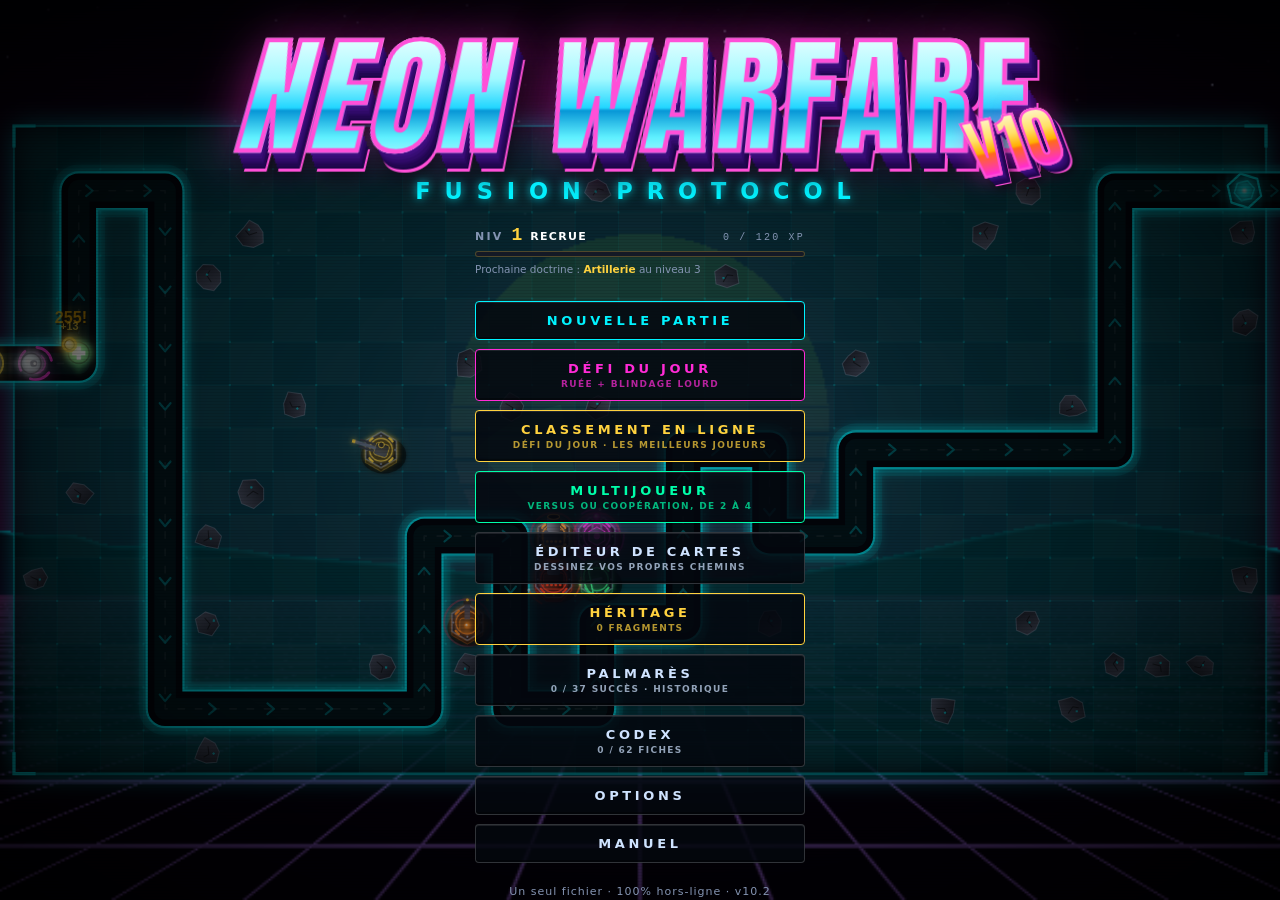
==== neon-warfare.html @ 8383ce87 "Tutoriel guidé : une partie accompagnée pas à pas (poser, lancer, améliorer, arbre, fusion, capacité" ====
<!DOCTYPE html>
<html lang="fr">
<head>
<meta charset="UTF-8">
<meta name="viewport" content="width=device-width,initial-scale=1,maximum-scale=1,user-scalable=no,viewport-fit=cover">
<meta name="theme-color" content="#05060c">
<title>Neon Warfare 10</title>
<!-- Fichier assemblé par tools/build.mjs à partir du dossier src/ : modifiez src/, puis lancez « node tools/build.mjs ». -->
<style>
/* Univers unique et assumé : écran d'arcade néon, toujours sombre. */
:root{
  color-scheme:dark;
  --bg:#05060c; --panel:rgba(7,11,20,.96); --panel2:rgba(9,13,24,.98);
  --line:rgba(0,243,255,.16);
  --accent:#00f3ff; --accent-rgb:0,243,255; --sec:#ff2bd6; --dang:#ff2a6d; --gold:#ffd23f; --nano:#00ffaa; --ok:#39ff88;
  --txt:#e6f1ff; --dim:#8494b2;
  --font:"Bahnschrift","Segoe UI","Roboto",system-ui,-apple-system,sans-serif;
  --mono:"Consolas","SFMono-Regular","Menlo","Courier New",monospace;
}
body.theme-matrix{--bg:#000a03;--accent:#00ff66;--accent-rgb:0,255,102;--sec:#c6ff00;--line:rgba(0,255,102,.16)}
body.theme-crimson{--bg:#080002;--accent:#ff2e55;--accent-rgb:255,46,85;--sec:#ff9500;--line:rgba(255,46,85,.18)}
body.theme-void{--bg:#06000c;--accent:#c04dff;--accent-rgb:192,77,255;--sec:#00e5ff;--line:rgba(192,77,255,.18)}
body.theme-solar{--bg:#0c0700;--accent:#ffae00;--accent-rgb:255,174,0;--sec:#ff5e00;--line:rgba(255,174,0,.18)}

*{box-sizing:border-box}
html,body{margin:0;height:100%;overflow:hidden;background:var(--bg);color:var(--txt);font-family:var(--font);
  user-select:none;-webkit-user-select:none;-webkit-tap-highlight-color:transparent;touch-action:none;-webkit-font-smoothing:antialiased}
canvas{display:block}
#cv-bg,#cv-glbg,#cv-fx,#cv-map,#cv-game,#cv-bloom{position:absolute;left:0;top:0}
#cv-glbg,#cv-bloom{display:none;pointer-events:none}
#cv-bloom{mix-blend-mode:screen}
#cv-game{cursor:default}
#cv-game.placing{cursor:copy}
#cv-game.targeting{cursor:crosshair}
#vignette{position:absolute;inset:0;pointer-events:none;z-index:5;background:radial-gradient(ellipse at center,transparent 58%,rgba(0,0,0,.55) 100%)}
#crt{position:absolute;inset:0;pointer-events:none;z-index:90;opacity:.45;
  background:repeating-linear-gradient(0deg,rgba(0,0,0,.22) 0 1px,transparent 1px 3px)}
body.no-crt #crt{display:none}
.hidden{display:none!important}

/* ---------- BUTTONS ---------- */
.btn{position:relative;font-family:var(--font);background:rgba(255,255,255,.04);border:1px solid rgba(255,255,255,.18);color:#cfe3ff;
  padding:7px 11px;font-size:11px;font-weight:700;letter-spacing:1.5px;text-transform:uppercase;border-radius:6px;cursor:pointer;
  transition:background .15s,color .15s,border-color .15s,box-shadow .15s,transform .1s;white-space:nowrap}
.btn:hover:not(:disabled){background:var(--accent);color:#000;border-color:var(--accent);box-shadow:0 0 14px var(--accent)}
.btn:active:not(:disabled){transform:translateY(1px)}
.btn:disabled{opacity:.35;cursor:not-allowed}
.btn.on{background:var(--accent);color:#000;border-color:var(--accent)}
.btn.prim{border-color:var(--accent);color:var(--accent)}
.btn.danger{border-color:var(--dang);color:var(--dang)}
.btn.danger:hover:not(:disabled),.btn.danger.on{background:var(--dang);color:#fff;border-color:var(--dang);box-shadow:0 0 14px var(--dang)}
.btn.gold{border-color:var(--gold);color:var(--gold)}
.btn.gold:hover:not(:disabled){background:var(--gold);color:#000;border-color:var(--gold);box-shadow:0 0 14px var(--gold)}
.btn.sec{border-color:var(--sec);color:var(--sec)}
.btn.sec:hover:not(:disabled){background:var(--sec);color:#000;border-color:var(--sec);box-shadow:0 0 14px var(--sec)}
.btn.nano{border-color:var(--nano);color:var(--nano)}
.btn.nano:hover:not(:disabled){background:var(--nano);color:#000;border-color:var(--nano);box-shadow:0 0 14px var(--nano)}
.btn .k{opacity:.55;font-size:9px;margin-left:6px;font-family:var(--mono)}
.btn.big{padding:12px 22px;font-size:13px;letter-spacing:.2em}
.btn:focus-visible{outline:2px solid var(--accent);outline-offset:2px}
.badge{display:none;position:absolute;top:-4px;right:-4px;width:9px;height:9px;border-radius:50%;background:var(--nano);box-shadow:0 0 8px var(--nano)}
.badge.on{display:block;animation:blink .8s infinite alternate}

/* ---------- HUD ---------- */
#hud{position:absolute;top:0;left:0;right:0;z-index:30;display:flex;align-items:center;gap:14px;padding:calc(6px + env(safe-area-inset-top,0px)) 14px 6px;min-height:56px;
  background:linear-gradient(180deg,rgba(0,0,0,.92),rgba(0,0,0,.62));border-bottom:1px solid var(--line)}
.hud-stats{display:flex;gap:20px;align-items:center;flex:0 0 auto}
.hstat{display:flex;flex-direction:column;line-height:1;min-width:54px;cursor:default}
.hstat .lbl{font-size:9px;letter-spacing:2px;color:var(--dim);font-weight:700}
.hstat b{font-family:var(--mono);font-size:22px;margin-top:4px;text-shadow:0 0 12px currentColor;display:inline-block;transform-origin:left center}
.hstat b.bump{animation:bump .3s}
.hstat.el{flex:0 0 auto}
.hstat.el b{font-size:16px;display:flex;gap:9px;margin-top:7px}
.hstat b.bad{animation:bad .4s}
@keyframes bump{40%{transform:scale(1.18)}}
@keyframes bad{25%{transform:translateX(-4px)}50%{transform:translateX(4px)}75%{transform:translateX(-2px)}}
#h-center{flex:1;display:flex;align-items:center;justify-content:center;gap:18px;min-width:0}
#wave-prev{display:flex;align-items:center;gap:8px;font-size:11px;color:var(--dim);letter-spacing:1px;white-space:nowrap;overflow:hidden;cursor:default}
#wp-name{color:var(--txt);font-weight:700}
#wp-chips{display:flex;gap:7px}
.chip{display:inline-flex;align-items:center;gap:1px;font-family:var(--mono);font-size:11px;color:#cfe3ff}
.chip canvas{width:20px;height:20px}
.chip.boss{color:var(--dang);font-weight:700}
#wp-pow{font-weight:700;padding:1px 7px;border-radius:10px;border:1px solid currentColor;letter-spacing:0}
#wp-pow:empty{display:none}
#combo{display:flex;align-items:baseline;gap:6px;color:var(--gold);opacity:0;transition:opacity .25s;pointer-events:none}
#combo.on{opacity:1}
#combo span{font-size:9px;letter-spacing:2px;font-weight:700}
#combo b{font-size:24px;font-style:italic;font-weight:900;text-shadow:0 0 10px var(--gold)}
#combo i{font-size:10px;color:rgba(255,255,255,.55);font-style:normal;font-family:var(--mono)}
.hud-btns{display:flex;gap:6px;flex:0 0 auto}
.lbl-s{font-size:9px;letter-spacing:2px;color:var(--dim);font-weight:700}

/* ---------- DOCK ---------- */
#dock{position:absolute;left:0;right:0;bottom:0;z-index:30;display:flex;align-items:center;gap:12px;
  padding:8px 12px calc(8px + env(safe-area-inset-bottom,0px));
  background:linear-gradient(0deg,rgba(0,0,0,.94),rgba(0,0,0,.66));border-top:1px solid var(--line)}
#abils{display:flex;gap:9px;flex:0 0 auto}
.abil{position:relative;width:56px;height:56px;border-radius:50%;border:2px solid var(--c);color:var(--c);
  background:radial-gradient(circle,rgba(255,255,255,.07),rgba(0,0,0,.75));display:flex;align-items:center;justify-content:center;
  font-size:24px;cursor:pointer;transition:transform .12s,box-shadow .2s,filter .2s;box-shadow:0 0 14px -3px var(--c)}
.abil:hover{transform:scale(1.07)}
.abil .cdov{position:absolute;inset:0;border-radius:50%;pointer-events:none}
.abil .cdt{position:absolute;font-family:var(--mono);font-size:15px;font-weight:700;color:#fff;text-shadow:0 0 4px #000,0 0 2px #000}
.abil .key{position:absolute;bottom:-5px;right:-5px;background:#000;border:1px solid var(--c);border-radius:4px;font-size:9px;padding:1px 4px;font-family:var(--mono);color:var(--c)}
.abil.cd{filter:grayscale(.8);cursor:not-allowed;box-shadow:none}
.abil.locked{opacity:.22;cursor:not-allowed;box-shadow:none}
.abil.armed{animation:armed .5s infinite alternate}
@keyframes armed{to{box-shadow:0 0 26px 3px var(--c);transform:scale(1.08)}}
#bar{flex:1;display:flex;gap:6px;overflow-x:auto;overflow-y:hidden;padding:7px 2px 4px;min-width:0;touch-action:pan-x;
  scrollbar-width:thin;scrollbar-color:#334 transparent}
#bar>:first-child{margin-left:auto}
#bar>:last-child{margin-right:auto}
#bar::-webkit-scrollbar{height:5px}
#bar::-webkit-scrollbar-thumb{background:#334;border-radius:3px}
.bcard{position:relative;flex:0 0 auto;width:58px;height:72px;border-radius:7px;border:1px solid rgba(255,255,255,.14);
  background:linear-gradient(160deg,rgba(255,255,255,.07),rgba(255,255,255,.01));display:flex;flex-direction:column;align-items:center;
  justify-content:flex-end;padding-bottom:4px;cursor:pointer;transition:transform .12s,border-color .12s,background .12s,opacity .2s}
.bcard canvas{width:44px;height:44px;margin-bottom:1px;pointer-events:none}
.bcard .pr{font-family:var(--mono);font-size:11px;color:var(--gold);font-weight:700;pointer-events:none}
.bcard .hk{position:absolute;top:2px;left:4px;font-size:9px;color:var(--dim);font-family:var(--mono)}
.bcard .tr{position:absolute;top:2px;right:4px;font-size:8px;font-weight:800;letter-spacing:1px}
.bcard .ec{position:absolute;top:12px;right:3px;font-size:9px;font-weight:800;font-family:var(--mono);pointer-events:none}
.bcard:hover{transform:translateY(-3px);border-color:var(--tc)}
.bcard.sel{border-color:var(--tc);background:rgba(255,255,255,.1);box-shadow:0 0 14px -2px var(--tc),inset 0 0 12px -4px var(--tc);transform:translateY(-4px)}
.bcard.off{opacity:.4}
.bcard.off .pr{color:var(--dang)}
.bcard.fresh::after{content:'NEW';position:absolute;top:-7px;right:-5px;background:var(--sec);color:#000;font-size:8px;font-weight:900;padding:1px 4px;border-radius:3px}
.bsep{flex:0 0 1px;align-self:stretch;background:var(--line);margin:4px 3px}
#wavebox{flex:0 0 auto;display:flex;flex-direction:column;gap:5px;align-items:stretch}
#b-wave{padding:12px 20px;font-size:13px;letter-spacing:2px;border:2px solid var(--accent);color:var(--accent);border-radius:30px;
  background:rgba(0,0,0,.6);animation:pulse 2s infinite;min-width:200px}
#b-wave.busy{animation:none;opacity:.7}
#b-wave.early{border-color:var(--gold);color:var(--gold);animation:none}
#b-wave.early:hover{background:var(--gold);color:#000;box-shadow:0 0 14px var(--gold)}
@keyframes pulse{50%{box-shadow:0 0 18px var(--accent),inset 0 0 8px rgba(var(--accent-rgb),.5)}}
#b-auto{padding:4px 8px;font-size:9px}
[hidden]{display:none!important}
#b-unjam{position:absolute;left:50%;bottom:calc(100% + 10px);transform:translateX(-50%);z-index:31;padding:8px 16px;font-size:11px;letter-spacing:.12em;
  border:2px solid #fff35c;color:#fff35c;background:rgba(3,6,12,.88);border-radius:22px;white-space:nowrap;animation:unjam .9s infinite alternate}
#b-unjam:hover:not(:disabled){background:#fff35c;color:#000;border-color:#fff35c;box-shadow:0 0 16px #fff35c}
#b-unjam:active:not(:disabled){transform:translateX(-50%) translateY(1px)}
#b-unjam b{font-family:var(--mono)}
@keyframes unjam{to{box-shadow:0 0 16px rgba(255,243,92,.55)}}
.jam{display:flex;flex-wrap:wrap;align-items:center;gap:5px;margin-top:8px;padding:7px;border:1px solid rgba(255,243,92,.45);border-radius:8px;background:rgba(255,243,92,.06)}
.jam>span{flex:1 1 100%;font-size:10px;font-weight:800;letter-spacing:.14em;color:#fff35c}
.jam>span b{font-family:var(--mono);letter-spacing:0}
.jam .btn{flex:1 1 auto;padding:7px 6px;font-size:10px;border-color:#fff35c;color:#fff35c}
.jam .btn:hover:not(:disabled){background:#fff35c;color:#000;border-color:#fff35c;box-shadow:0 0 14px #fff35c}

/* ---------- TOWER PANEL ---------- */
.panel{position:absolute;z-index:40;background:var(--panel);border:1px solid var(--tc,var(--accent));border-radius:10px;
  box-shadow:0 12px 40px rgba(0,0,0,.85),0 0 22px -8px var(--tc,var(--accent));padding:10px 12px;width:252px;display:none;font-size:12px}
.panel.show{display:block;animation:pop .14s ease-out}
@keyframes pop{from{opacity:0;transform:scale(.95)}}
.tp-head{display:flex;align-items:center;gap:8px;border-bottom:1px solid rgba(255,255,255,.08);padding-bottom:7px;margin-bottom:7px}
.tp-head canvas{width:42px;height:42px;flex:0 0 auto}
.tp-name{font-weight:800;letter-spacing:2px;font-size:14px;color:var(--tc)}
.tp-sub{font-size:10px;color:var(--dim);letter-spacing:1px;margin-top:2px}
.tp-close{margin-left:auto;align-self:flex-start;cursor:pointer;color:var(--dim);font-size:15px;padding:0 3px}
.tp-close:hover{color:#fff}
.pips{display:flex;gap:2px;margin-top:4px}
.pips i{width:9px;height:4px;border-radius:1px;background:#1e2433}
.pips i.on{background:var(--ok)} .pips i.on.hi{background:#4df3ff} .pips i.on.max{background:var(--gold)} .pips i.om{height:6px;margin-top:-1px} .pips i.on.om{background:#ff4df0;box-shadow:0 0 5px #ff4df0}
.sgrid{display:grid;grid-template-columns:1fr 1fr;gap:4px 12px;margin-bottom:6px}
.sgrid div{display:flex;justify-content:space-between;color:var(--dim);font-size:10.5px;letter-spacing:.5px}
.sgrid b{color:#fff;font-family:var(--mono);font-weight:700}
.up{color:var(--ok);font-size:10px;margin-left:3px;font-family:var(--mono)}
.tags{display:flex;flex-wrap:wrap;gap:4px;margin:4px 0 6px}
.tag{font-size:9px;letter-spacing:.5px;padding:2px 5px;border-radius:3px;background:rgba(255,255,255,.05);color:#bcd;border:1px solid rgba(255,255,255,.08)}
.tag.g{color:var(--ok);border-color:rgba(57,255,136,.3)}
.tag.r{color:var(--dang);border-color:rgba(255,42,109,.3)}
.tag.b{color:#6cf;border-color:rgba(100,200,255,.3)}
.tag.y{color:var(--gold);border-color:rgba(255,210,63,.3)}
.tag.p{color:#d58cff;border-color:rgba(200,120,255,.3)}
.heat{height:5px;background:#161b26;border-radius:3px;overflow:hidden;margin:3px 0 6px}
.heat i{display:block;height:100%;width:0;background:var(--ok);transition:width .15s}
.row{display:flex;gap:5px;align-items:center;margin-top:6px;min-width:0}
.panel .row .btn{min-width:0;overflow:hidden;text-overflow:ellipsis;padding-left:8px;padding-right:8px}
.pbtns{display:grid;gap:5px;margin-top:9px}
.specs{display:grid;gap:5px;margin-top:4px}
.spec{display:grid;grid-template-columns:24px 1fr;gap:1px 7px;text-align:left;align-items:center;border:1px solid rgba(255,210,63,.45);border-radius:7px;
  background:rgba(255,210,63,.05);color:#e6f1ff;padding:6px 8px;cursor:pointer;font-family:var(--font);animation:can 1s infinite alternate;--bc:var(--gold)}
.spec:hover{background:rgba(255,210,63,.16);border-color:var(--gold)}
.spec i{grid-row:1/3;font-style:normal;color:var(--gold);font-size:16px;text-align:center}
.spec b{font-size:11.5px;letter-spacing:.06em;color:var(--gold)}
.spec span,.specd span{font-size:10px;color:#a9b6cc;line-height:1.35}
.specd{display:grid;grid-template-columns:20px 1fr;gap:0 7px;align-items:center;margin-top:6px;padding:5px 8px;border-radius:7px;border:1px solid rgba(255,210,63,.3)}
.specd i{grid-row:1/3;font-style:normal;color:var(--gold);text-align:center}
.specd b{font-size:11px;color:var(--gold);letter-spacing:.06em}
.pbtns .btn{width:100%;padding:8px 6px;white-space:normal}
#tp-up{padding:10px 6px}
.seg{display:flex;flex:1;border:1px solid rgba(255,255,255,.15);border-radius:5px;overflow:hidden;margin-top:3px}
.seg button{flex:1;background:transparent;border:0;color:var(--dim);font:700 9px var(--font);letter-spacing:1px;padding:6px 0;cursor:pointer}
.seg button:hover{color:#fff;background:rgba(255,255,255,.06)}
.seg button.on{background:var(--tc,var(--accent));color:#000}
.fuse-opt{display:flex;align-items:center;gap:6px;padding:5px 7px;border:1px dashed var(--sec);border-radius:6px;margin-top:6px;cursor:pointer;
  background:rgba(255,43,214,.06);font-size:11px}
.fuse-opt:hover{background:rgba(255,43,214,.18)}
.fuse-opt canvas{width:26px;height:26px}
.fuse-opt b{color:var(--fc)}
.fuse-opt .c{margin-left:auto;font-family:var(--mono);color:var(--gold);font-weight:700}
.fuse-opt.off{opacity:.5}
.note{font-size:10px;color:var(--dim);line-height:1.45}

/* ---------- TOOLTIP / BANNER / TOASTS ---------- */
#tip{position:absolute;z-index:300;pointer-events:none;display:none;max-width:290px;background:rgba(3,6,12,.97);border:1px solid var(--tc,var(--accent));
  border-radius:7px;padding:8px 11px;font-size:11px;line-height:1.5;box-shadow:0 8px 24px rgba(0,0,0,.7)}
#tip h4{margin:0 0 3px;font-size:13px;letter-spacing:1.5px;color:var(--tc,var(--accent))}
#tip .d{color:#9fb0cc}
#tip .s{display:grid;grid-template-columns:auto auto;gap:0 14px;margin:5px 0 2px;font-family:var(--mono);font-size:10.5px}
#tip .s span{color:var(--dim)}
#banner{position:absolute;left:0;right:0;top:24%;z-index:35;text-align:center;pointer-events:none}
#banner .bn{display:inline-block;animation:bn 2.6s forwards}
#banner .t{font-size:clamp(22px,4vw,42px);font-weight:900;letter-spacing:.32em;color:#fff;
  text-shadow:0 0 18px var(--bc,var(--accent)),0 0 42px var(--bc,var(--accent))}
#banner .s{font-size:12px;letter-spacing:.45em;color:var(--bc,var(--accent));margin-top:8px;font-weight:700}
#banner .bn{max-width:calc(100% - 24px)}
#banner .long .t{font-size:clamp(18px,3.2vw,34px);letter-spacing:.18em}
@keyframes bn{0%{opacity:0;transform:scale(1.35)}12%{opacity:1;transform:scale(1)}78%{opacity:1;transform:none}100%{opacity:0;transform:translateY(-18px)}}
#toasts{position:absolute;right:14px;bottom:112px;z-index:60;display:flex;flex-direction:column;gap:8px;align-items:flex-end;pointer-events:none}
.toast{background:linear-gradient(90deg,#0b0f1a,#161c2c);border-left:3px solid var(--tc,var(--gold));padding:9px 14px;border-radius:5px;
  min-width:220px;max-width:310px;box-shadow:0 6px 20px rgba(0,0,0,.6);animation:tin .35s ease-out,tout .45s ease-in forwards var(--life,4s)}
.toast h5{margin:0 0 2px;font-size:12px;color:var(--tc,var(--gold));letter-spacing:1px}
.toast p{margin:0;font-size:11px;color:#b9c6dd;line-height:1.45}
@keyframes tin{from{transform:translateX(120%);opacity:0}}
@keyframes tout{to{transform:translateX(120%);opacity:0}}
@keyframes blink{from{opacity:.55}}
#fps{position:absolute;left:10px;z-index:35;font:11px/1.35 var(--mono);color:#0f8;background:rgba(0,0,0,.7);padding:4px 7px;border-radius:4px;
  display:none;pointer-events:none;white-space:pre}

/* ---------- BOSS BAR ---------- */
#bossbar{position:absolute;left:50%;transform:translateX(-50%);top:66px;width:min(560px,70vw);z-index:25;display:none;pointer-events:none}
#bossbar .nm{text-align:center;font-size:11px;letter-spacing:.5em;color:var(--dang);font-weight:800;text-shadow:0 0 8px var(--dang);margin-bottom:4px;animation:blink 1s infinite alternate}
#bossbar .tr{position:relative;height:10px;background:rgba(0,0,0,.8);border:1px solid var(--dang);border-radius:6px;overflow:hidden;box-shadow:0 0 18px rgba(255,42,109,.35)}
#callout{position:absolute;left:0;right:0;top:34%;z-index:34;text-align:center;pointer-events:none}
#callout b{display:inline-block;font-size:clamp(18px,3.4vw,30px);font-weight:900;letter-spacing:.22em;color:#fff;font-style:italic;
  text-shadow:0 0 12px var(--cc),0 0 30px var(--cc);animation:callout 1.4s cubic-bezier(.2,1.6,.4,1) forwards}
@keyframes callout{0%{opacity:0;transform:scale(2.2) rotate(-4deg)}15%{opacity:1;transform:scale(1) rotate(-2deg)}75%{opacity:1;transform:scale(1.04) rotate(-2deg)}100%{opacity:0;transform:scale(.9) translateY(-14px) rotate(-2deg)}}
#bossintro{position:absolute;left:50%;top:22%;z-index:36;display:none;align-items:center;gap:14px;pointer-events:none;transform:translateX(-50%);
  width:min(520px,92vw);padding:12px 16px;border-radius:12px;background:linear-gradient(90deg,rgba(40,0,12,.92),rgba(5,6,12,.92));border:1px solid var(--bc);box-shadow:0 0 30px color-mix(in srgb,var(--bc) 45%,transparent)}
#bossintro.show{display:flex;animation:bossin 3.4s ease forwards}
@keyframes bossin{0%{opacity:0;transform:translateX(-50%) translateX(-60px) skewX(-8deg)}10%{opacity:1;transform:translateX(-50%)}85%{opacity:1;transform:translateX(-50%)}100%{opacity:0;transform:translateX(-50%) translateX(60px)}}
#bossintro canvas{width:64px;height:64px;flex:0 0 auto}
#bossintro span{font-size:10px;letter-spacing:.35em;color:var(--dang);font-weight:800}
#bossintro b{display:block;font-size:22px;letter-spacing:.25em;color:var(--bc);text-shadow:0 0 12px var(--bc)}
#bossintro p{margin:2px 0 0;font-size:12px;color:#c6d3e8;line-height:1.4}
.gm-seg{margin:0 0 6px}
.seedrow{display:flex;flex-wrap:wrap;align-items:center;gap:8px 12px;margin-top:14px;padding-top:12px;border-top:1px solid rgba(255,255,255,.08)}
.seedrow .mp-in{width:220px;max-width:100%;font-family:var(--mono);letter-spacing:.04em}
.hist{display:grid;gap:6px}
.hrow{display:grid;grid-template-columns:auto 1fr auto;gap:2px 12px;align-items:center;border:1px solid rgba(255,255,255,.1);border-radius:9px;padding:8px 12px}
.hrow b{font-size:20px;font-family:var(--mono);color:var(--txt);grid-row:1/3}
.hrow .t{font-size:12px;color:var(--txt);letter-spacing:.05em}
.hrow .m{font-size:10.5px;color:var(--dim)}
.hrow .c{grid-row:1/3;font:11px var(--mono);color:var(--dim);text-align:right;cursor:pointer}
.hrow .c:hover{color:var(--accent)}
#evchip{position:absolute;left:50%;transform:translateX(-50%);top:66px;z-index:25;display:none;align-items:center;gap:8px;pointer-events:none;
  padding:5px 12px;border-radius:20px;border:1px solid var(--ec,#fff);background:rgba(3,6,12,.85);box-shadow:0 0 14px var(--ec,#fff);font-size:11px;font-weight:800;letter-spacing:.2em;color:#fff;white-space:nowrap}
#evchip.low{margin-top:38px}
#evchip i{font-style:normal;color:var(--ec);font-size:14px}
#evchip s{display:block;width:70px;height:4px;border-radius:2px;background:rgba(255,255,255,.15);overflow:hidden}
#evchip s b{display:block;height:100%;background:var(--ec)}
#bb-fill{position:absolute;left:0;top:0;bottom:0;background:linear-gradient(90deg,var(--dang),#ff7a1a);width:100%;transition:width .2s}
#bb-sh{position:absolute;left:0;top:0;height:3px;background:#4df3ff;width:0;transition:width .2s;box-shadow:0 0 6px #4df3ff}
#bb-ticks i{position:absolute;top:0;bottom:0;width:2px;margin-left:-1px;background:rgba(255,255,255,.85);box-shadow:0 0 4px #fff}
#bossbar.mega{width:min(720px,80vw)}
#bossbar.mega .tr{height:15px;border-width:2px}
#bossbar.mega .nm{font-size:13px;letter-spacing:.35em}
#bossbar.inv #bb-fill{background:linear-gradient(90deg,#ffffff,#c9d6ff)}

/* ---------- OVERLAYS / MODALS ---------- */
.ov{position:absolute;inset:0;z-index:100;display:none;align-items:center;justify-content:center;background:rgba(1,3,8,.8);padding:14px}
.ov.show{display:flex}
.modal{position:relative;background:var(--panel2);border:1px solid rgba(var(--accent-rgb),.55);border-radius:14px;max-width:100%;max-height:100%;overflow:auto;
  box-shadow:0 20px 60px rgba(0,0,0,.9),0 0 40px -12px rgba(var(--accent-rgb),.7);padding:22px 24px;animation:mIn .2s ease-out;touch-action:pan-y;
  scrollbar-width:thin;scrollbar-color:#334 transparent}
@keyframes mIn{from{opacity:0;transform:translateY(14px) scale(.98)}}
.modal h2{margin:0 0 4px;font-size:21px;letter-spacing:.3em;color:var(--accent);text-shadow:0 0 14px rgba(var(--accent-rgb),.6)}
.modal .sub{color:var(--dim);font-size:12px;margin-bottom:14px;line-height:1.55}
.modal .sub b{color:var(--txt)}
.mclose{position:absolute;top:10px;right:12px;background:none;border:0;color:var(--dim);font-size:20px;cursor:pointer;z-index:3}
.mclose:hover{color:#fff}
.nanos{color:var(--nano);font-family:var(--mono);font-weight:700}
.frags{color:var(--gold);font-family:var(--mono);font-weight:700}

/* main menu */
#ov-menu{background:radial-gradient(ellipse at center,rgba(0,0,0,.2),rgba(0,0,0,.72))}
.menu{display:flex;flex-direction:column;align-items:center;text-align:center}
.title{font-size:clamp(40px,8.5vw,96px);font-weight:900;letter-spacing:.1em;line-height:.95;color:#fff;
  text-shadow:0 0 10px rgba(var(--accent-rgb),.9),0 0 40px rgba(var(--accent-rgb),.6);animation:glitch 5s infinite}
.title span{display:block;font-size:.3em;letter-spacing:.62em;color:var(--accent);margin-top:12px;text-shadow:0 0 10px rgba(var(--accent-rgb),.8)}
@keyframes glitch{0%,91%,100%{transform:none}92%{text-shadow:-4px 0 #ff2bd6,4px 0 #00f3ff;transform:skewX(-7deg)}94%{text-shadow:4px 0 #ff2bd6,-4px 0 #00f3ff;transform:skewX(5deg)}96%{transform:none}}
.mbtns{display:flex;flex-direction:column;gap:9px;width:min(330px,80vw);margin-top:26px}
.mbtns .btn{padding:11px;font-size:13px;letter-spacing:.28em;white-space:normal}
@media (max-width:420px){.mbtns .btn{letter-spacing:.14em}}
#ov-menu{overflow-y:auto;align-items:safe center}
.menu{padding-block:10px}
#menu-btns .btn:not(:hover){background:rgba(4,7,14,.86)}
.mbtns .btn small{display:block;font-size:9px;letter-spacing:.15em;opacity:.7;margin-top:3px;font-weight:600}
.mfoot{margin-top:20px;font-size:11px;color:var(--dim);letter-spacing:1px;line-height:1.7}
.mfoot b{color:var(--txt)}

/* difficulty */
.dgrid{display:grid;grid-template-columns:repeat(auto-fit,minmax(185px,1fr));gap:12px}
#cus-box{border:1px solid rgba(180,140,255,.35);border-radius:10px;padding:12px 14px;margin:-6px 0 16px;background:rgba(180,140,255,.04)}
.cus-grid{display:grid;grid-template-columns:repeat(auto-fit,minmax(190px,1fr));gap:12px 18px}
.cus-g{display:flex;flex-direction:column;gap:3px;min-width:0}
.cus-g .lbl-s{color:#b48cff;margin-bottom:2px}
.cus-r{display:flex;align-items:center;justify-content:space-between;gap:8px;font-size:11px;color:#a9b6cc;min-height:24px}
.cus-r.on{color:#fff}
.cus-r.on b{color:#b48cff}
.cus-s{display:flex;align-items:center;gap:2px;flex:none}
.cus-s b{min-width:64px;text-align:center;font:800 11px var(--mono);color:#fff}
.cus-s button{width:22px;height:22px;border-radius:4px;border:1px solid rgba(255,255,255,.18);background:rgba(255,255,255,.04);color:#cfe3ff;font:800 13px var(--font);cursor:pointer;padding:0;line-height:1}
.cus-s button:hover:not(:disabled){border-color:#b48cff;color:#fff}
.cus-s button:disabled{opacity:.25;cursor:default}
.cus-foot{display:flex;align-items:center;justify-content:space-between;gap:12px;flex-wrap:wrap;margin-top:12px;font-size:11px;color:var(--dim)}
.dcard{border:1px solid var(--dc);border-radius:10px;padding:14px;cursor:pointer;background:rgba(255,255,255,.02);transition:transform .15s,box-shadow .15s,background .15s}
.dcard:hover{transform:translateY(-3px);box-shadow:0 0 24px -6px var(--dc);background:rgba(255,255,255,.05)}
.dcard h3{margin:0 0 6px;color:var(--dc);letter-spacing:.2em;font-size:15px}
.dcard p{margin:0 0 10px;font-size:11px;color:#a9b6cc;line-height:1.5;min-height:50px}
.dcard .st{font-size:10px;color:var(--dim);font-family:var(--mono);line-height:1.6}
.dcard .st b{color:#fff}

/* skill tree */
#ars{display:grid;gap:10px;margin-top:16px}
.tier{text-align:center;font-size:10px;font-weight:800;letter-spacing:.24em;padding-top:8px;border-top:1px dashed;position:relative;z-index:2;margin-bottom:-8px}
.tier.p{color:#ff8a3d;border-color:rgba(255,138,61,.5)}
.tier.a{color:#b48cff;border-color:rgba(180,140,255,.5)}
.tier.q{color:#fff08a;border-color:rgba(255,240,138,.5)}
.snode.top .ic{width:62px;height:62px;border-width:4px;border-style:double;font-size:24px}
.ars.ref{border-color:rgba(255,138,61,.45);background:linear-gradient(90deg,rgba(255,138,61,.1),rgba(255,138,61,.02))}
.ars.ref .ic{color:#ff8a3d;border-color:#ff8a3d;box-shadow:0 0 12px rgba(255,138,61,.4)}
.ars.ref b{color:#ff8a3d}
.ars.ref .btn{border-color:#ff8a3d;color:#ff8a3d}
.ars.ref .btn:hover:not(:disabled){background:#ff8a3d;color:#000;border-color:#ff8a3d;box-shadow:0 0 14px #ff8a3d}
.ars{display:flex;align-items:center;gap:14px;padding:12px 14px;border:1px solid rgba(255,77,240,.45);border-radius:10px;background:linear-gradient(90deg,rgba(255,77,240,.1),rgba(255,77,240,.02))}
.ars.off{opacity:.55;border-color:rgba(255,255,255,.12);background:rgba(255,255,255,.02)}
.ars .ic{flex:0 0 auto;width:44px;height:44px;border-radius:50%;display:grid;place-items:center;font-size:20px;color:#ff4df0;border:2px solid #ff4df0;box-shadow:0 0 12px rgba(255,77,240,.4)}
.ars>div:nth-child(2){flex:1 1 auto;min-width:0;display:flex;flex-direction:column;gap:3px}
.ars b{font-size:12px;letter-spacing:.16em;color:#ff4df0}
.ars span{font-size:11px;color:var(--dim);line-height:1.4}
.ars .btn{flex:0 0 auto;border-color:#ff4df0;color:#ff4df0}
.ars .btn:hover:not(:disabled){background:#ff4df0;color:#000;border-color:#ff4df0;box-shadow:0 0 14px #ff4df0}
@media (max-width:640px){.ars{flex-wrap:wrap}.ars .btn{flex:1 1 100%}}
.tree{position:relative;display:grid;grid-template-columns:repeat(3,minmax(230px,1fr));gap:16px}
.branch{position:relative;border:1px solid rgba(255,255,255,.07);border-radius:12px;padding:12px 6px 18px;
  background:linear-gradient(180deg,rgba(var(--brgb),.10),transparent 55%)}
.branch h3{margin:0 0 2px;text-align:center;letter-spacing:.3em;font-size:13px;color:var(--bc)}
.branch .bd{text-align:center;font-size:10px;color:var(--dim);margin-bottom:14px}
.brows{position:relative;display:grid;row-gap:22px}
.brow{display:grid;grid-template-columns:repeat(3,1fr);justify-items:center;position:relative;z-index:2}
.snode{width:74px;display:flex;flex-direction:column;align-items:center;gap:7px;cursor:pointer;text-align:center}
.snode .ic{position:relative;width:52px;height:52px;border-radius:50%;border:2px solid #2c3446;background:#0a0e17;display:flex;align-items:center;
  justify-content:center;font-size:21px;color:#4a5468;transition:all .15s}
.snode .nm{font-size:9px;letter-spacing:.8px;color:#6b7590;font-weight:700;line-height:1.2;min-height:22px}
.snode .rk{position:absolute;bottom:-8px;background:#05070c;border:1px solid #2c3446;border-radius:8px;font-size:9px;font-family:var(--mono);padding:0 5px;color:#7a8499}
.snode.cap .ic{width:60px;height:60px;border-width:3px;font-size:25px;border-radius:16px}
.snode.avail .ic{border-color:var(--bc);color:var(--bc);box-shadow:0 0 14px -3px var(--bc)}
.snode.avail .nm,.snode.part .nm,.snode.max .nm{color:#dde4f5}
.snode.avail:hover .ic,.snode.part.can:hover .ic{background:var(--bc);color:#000;border-color:var(--bc)}
.snode.part .ic,.snode.max .ic{border-color:var(--bc);color:#000;background:var(--bc);box-shadow:0 0 18px -2px var(--bc)}
.snode.part.can .ic{animation:can 1s infinite alternate}
@keyframes can{to{box-shadow:0 0 26px 0 var(--bc)}}
.snode.max .rk{color:var(--gold);border-color:var(--gold)}
.snode.poor .ic{border-color:rgba(var(--brgb),.45);color:rgba(var(--brgb),.55)}
.snode.poor .nm{color:#9aa3b8}
svg.links{position:absolute;inset:0;width:100%;height:100%;z-index:1;pointer-events:none;overflow:visible}
svg.links line{stroke:#232a38;stroke-width:2}
svg.links line.on{stroke:var(--bc);stroke-width:2.5;opacity:.85}

/* lab */
.lab-tier{margin:14px 0 8px;font-size:11px;letter-spacing:.35em;color:var(--dim);font-weight:700;display:flex;align-items:center;gap:10px}
.lab-tier::after{content:'';flex:1;height:1px;background:rgba(255,255,255,.08)}
.rgrid{display:grid;grid-template-columns:repeat(auto-fill,minmax(285px,1fr));gap:10px}
.rcard{border:1px solid rgba(255,255,255,.1);border-radius:10px;padding:10px 12px;background:rgba(255,255,255,.02);display:flex;flex-direction:column;gap:6px}
.rcard.own{border-color:var(--tc);background:linear-gradient(160deg,rgba(255,255,255,.06),transparent)}
.rcard .eq{display:flex;align-items:center;gap:5px;font-size:15px;color:var(--dim)}
.rcard .eq canvas{width:36px;height:36px}
.rcard .eq canvas.res{width:48px;height:48px;margin-left:2px}
.rcard.lock canvas.res{filter:brightness(.15) contrast(1.2)}
.rcard h4{margin:0;color:var(--tc);letter-spacing:2px;font-size:13px}
.rcard h4 small{color:var(--dim);font-size:9px;letter-spacing:1px;margin-left:6px}
.rcard p{margin:0;font-size:10.5px;color:#9fb0cc;line-height:1.45}
.rcard .ms{display:flex;gap:10px;font-family:var(--mono);font-size:10px;color:var(--dim)}
.rcard .ms b{color:#fff}

/* options / lists */
#news-list{max-height:min(58vh,520px);overflow-y:auto;padding-right:6px;display:flex;flex-direction:column;gap:12px}
.nv h4{margin:0 0 4px;font-size:13px;letter-spacing:.15em;color:#fff}
.nv ul{margin:0;padding-left:18px;font-size:12px;line-height:1.55;color:#c4d2e8}
#keys-list{max-height:min(60vh,560px);overflow-y:auto;padding-right:6px}
.kg{font-size:9px;letter-spacing:2px;color:var(--accent);font-weight:800;margin:14px 0 4px}
.kg:first-child{margin-top:0}
.kg small{display:block;letter-spacing:0;font-weight:500;color:var(--dim);font-size:10px;margin-top:2px}
.krow{display:flex;align-items:center;justify-content:space-between;gap:10px;padding:4px 0;border-bottom:1px solid rgba(255,255,255,.05);font-size:12px}
.krow small{color:var(--dim);font-size:9px;margin-left:6px;letter-spacing:1px}
.kset{display:flex;gap:4px;flex:none}
.kbtn{min-width:96px;padding:5px 8px;border-radius:5px;border:1px solid rgba(255,255,255,.18);background:rgba(255,255,255,.04);color:#fff;font:800 11px var(--mono);cursor:pointer}
.kbtn:hover{border-color:var(--accent)}
.krow.wait .kbtn{border-color:var(--gold);color:var(--gold);animation:kpulse 1s infinite}
@keyframes kpulse{50%{opacity:.55}}
.kclr{width:26px;border-radius:5px;border:1px solid rgba(255,255,255,.12);background:transparent;color:var(--dim);cursor:pointer}
.kclr:hover:not(:disabled){color:var(--dang);border-color:var(--dang)}
.kclr:disabled{opacity:.25;cursor:default}
.bcard .hk:empty{display:none}
.opt{display:flex;align-items:center;justify-content:space-between;gap:14px;padding:10px 0;border-bottom:1px solid rgba(255,255,255,.06);font-size:13px}
.opt{flex-wrap:wrap}
.opt>span:first-child{flex:1 1 170px;min-width:0}
.opt>:last-child{margin-left:auto}
.opt span small{display:block;color:var(--dim);font-size:10px;margin-top:2px}
.opt input[type=range]{width:170px;accent-color:var(--accent)}
.plist{display:grid;grid-template-columns:repeat(auto-fill,minmax(250px,1fr));gap:10px}
.perk{display:flex;gap:11px;align-items:center;border:1px solid rgba(255,255,255,.1);border-radius:10px;padding:10px 12px}
.perk .pi{width:44px;height:44px;border-radius:50%;border:2px solid var(--gold);display:flex;align-items:center;justify-content:center;color:var(--gold);font-size:19px;flex:0 0 auto}
.perk.mx .pi{background:var(--gold);color:#000}
.perk h4{margin:0;font-size:12px;letter-spacing:1px}
.perk p{margin:3px 0 7px;font-size:10.5px;color:#9fb0cc;line-height:1.4}
.ach{display:flex;gap:10px;align-items:center;border:1px solid rgba(255,255,255,.08);border-radius:8px;padding:9px 11px;opacity:.4}
.ach.on{opacity:1;border-color:rgba(255,210,63,.4);background:rgba(255,210,63,.04)}
.ach .ai{font-size:20px;width:30px;text-align:center;color:var(--gold);flex:0 0 auto}
.ach h4{margin:0;font-size:12px;letter-spacing:1px}
.ach p{margin:2px 0 0;font-size:10.5px;color:#9fb0cc}
.gostats{display:grid;grid-template-columns:1fr 1fr;gap:7px 24px;margin:16px 0;font-size:13px;text-align:left}
.gostats div{display:flex;justify-content:space-between;color:var(--dim)}
.gostats b{color:#fff;font-family:var(--mono)}
.mvp{display:flex;gap:12px;align-items:center;justify-content:center;margin:0 auto 14px;padding:8px 16px;border:1px solid var(--tc);border-radius:10px;
  background:rgba(255,255,255,.03);box-shadow:0 0 18px -8px var(--tc);width:fit-content}
.mvp canvas{width:44px;height:44px}
.gobtns{flex-wrap:wrap}
@media (max-width:640px){.gobtns .big{flex:1 1 100%;order:-1}#missions .mh b{font-size:9px}}
.help h3{color:var(--accent);letter-spacing:.2em;font-size:12px;margin:18px 0 6px}
.help p,.help li{font-size:12.5px;color:#b7c4da;line-height:1.6;margin:0 0 5px}
.help ul{margin:0;padding-left:18px}
.help .cols{display:grid;grid-template-columns:1fr 1fr;gap:2px 22px}
kbd{display:inline-block;min-width:18px;text-align:center;padding:1px 5px;border:1px solid #445;border-bottom-width:2px;border-radius:4px;
  font:11px var(--mono);color:#dfe8ff;background:#0d121c}

/* ---------- CODEX ---------- */
.cxgrid{display:grid;grid-template-columns:repeat(auto-fill,minmax(250px,1fr));gap:10px}
.cx{display:grid;grid-template-columns:54px 1fr;gap:4px 12px;align-items:start;border:1px solid rgba(255,255,255,.1);border-radius:10px;padding:10px 12px;
  background:linear-gradient(160deg,rgba(255,255,255,.05),transparent)}
.cx canvas{width:54px;height:54px;grid-row:1/4}
.cx h4{margin:0;font-size:13px;letter-spacing:.12em;color:var(--cc)}
.cx .cm{font:10px var(--mono);color:var(--dim);line-height:1.5}
.cx .cm b{color:#fff}
.cx p{margin:0;font-size:11px;color:#a9b6cc;line-height:1.45;grid-column:2}
/* multijoueur */
.mp-two{display:grid;grid-template-columns:repeat(auto-fit,minmax(240px,1fr));gap:12px}
.mp-box{border:1px solid rgba(255,255,255,.12);border-radius:12px;padding:14px;display:flex;flex-direction:column;gap:8px;min-width:0}
.mp-box h3{margin:0;font-size:14px;letter-spacing:.25em;color:var(--accent)}
.mp-box p{margin:0;font-size:12px;color:#a9b6cc;flex:1}
.mp-in{background:rgba(255,255,255,.05);border:1px solid rgba(255,255,255,.2);border-radius:6px;color:var(--txt);font:600 13px var(--font);padding:8px 10px;min-width:0;width:180px;max-width:100%}
.mp-in.big{width:100%;font:800 18px var(--mono);letter-spacing:.15em;text-align:center;text-transform:uppercase}
.mp-in:focus,.mp-ta:focus,#mp-msg:focus{outline:1px solid var(--accent)}
.mp-ta{width:100%;min-height:74px;resize:vertical;background:rgba(255,255,255,.04);border:1px solid rgba(255,255,255,.18);border-radius:6px;color:#cfe3ff;font:11px var(--mono);padding:8px;margin:6px 0;word-break:break-all;box-sizing:border-box}
.mp-st{margin:12px 0 4px;padding:8px 12px;border-radius:8px;background:rgba(0,243,255,.07);border:1px solid rgba(0,243,255,.25);font-size:12px;color:#cfe3ff;text-align:center}
.mp-st.err{background:rgba(255,42,109,.08);border-color:rgba(255,42,109,.35);color:#ffb3c8}
.mp-code{display:flex;flex-direction:column;align-items:center;gap:8px;margin:6px 0 4px}
.mp-code span{font-size:10px;letter-spacing:.35em;color:var(--dim);font-weight:700}
.mp-code b{font:900 clamp(30px,8vw,48px) var(--mono);letter-spacing:.12em;color:var(--gold);text-shadow:0 0 18px rgba(255,210,63,.55)}
.mp-pls{display:grid;grid-template-columns:repeat(auto-fit,minmax(220px,1fr));gap:8px}
.mp-pl{display:flex;align-items:center;gap:10px;border:1px solid var(--pc);border-radius:10px;padding:10px 12px;background:rgba(255,255,255,.03);min-width:0}
.mp-pl i{width:12px;height:12px;border-radius:50%;background:var(--pc);box-shadow:0 0 10px var(--pc);flex:0 0 auto}
.mp-pl b{font-size:14px;letter-spacing:.06em;overflow-wrap:anywhere;min-width:0}
.mp-pl span{margin-left:auto;font-size:9px;letter-spacing:.2em;color:var(--dim);white-space:nowrap}
.mp-pl em{font-style:normal;font-size:9px;font-weight:800;letter-spacing:.15em;color:#000;background:var(--ok);border-radius:4px;padding:2px 6px}
.mp-pl span em.rl{background:none;color:var(--gold);padding:0;font-size:inherit;letter-spacing:inherit}
.mp-pl.free{border-style:dashed;border-color:rgba(255,255,255,.15);opacity:.55}
.mp-pl.free i{background:rgba(255,255,255,.2);box-shadow:none}
.mp-kick{flex:0 0 auto;width:24px;height:24px;border-radius:6px;border:1px solid rgba(255,42,109,.6);background:rgba(255,42,109,.1);color:#ff6b93;font:700 12px var(--font);cursor:pointer;padding:0}
.mp-kick:hover{background:rgba(255,42,109,.3);color:#fff}
.mp-lcode{display:flex;flex-wrap:wrap;align-items:center;gap:8px;margin:0 0 10px;padding:8px 10px;border:1px dashed rgba(255,210,63,.45);border-radius:10px}
.mp-lcode span{font-size:10px;letter-spacing:.3em;color:var(--dim);font-weight:700}
.mp-lcode b{font:900 20px var(--mono);letter-spacing:.1em;color:var(--gold);text-shadow:0 0 12px rgba(255,210,63,.5);overflow-wrap:anywhere;min-width:0}
.mp-lcode .btn{padding:5px 10px;font-size:11px}
.mp-sig{flex:1 1 100%;font-size:10px;color:var(--ok);letter-spacing:.04em}
.mp-sig.err{color:var(--dang)}
.mp-rank{display:flex;flex-direction:column;gap:5px;margin:12px auto 4px;max-width:360px;text-align:left}
.mp-rank div{display:flex;align-items:center;gap:8px;border:1px solid rgba(255,255,255,.1);border-radius:8px;padding:5px 10px}
.mp-rank em{font-style:normal;font:700 13px var(--mono);color:var(--gold);width:30px}
.mp-rank i{width:9px;height:9px;border-radius:50%;background:var(--oc);box-shadow:0 0 6px var(--oc);flex:0 0 auto}
.mp-rank b{min-width:0;overflow-wrap:anywhere}
.mp-rank span{margin-left:auto;color:var(--dim);font-size:11px;white-space:nowrap}
.mp-modes{display:grid;grid-template-columns:repeat(auto-fit,minmax(220px,1fr));gap:8px}
.mp-mode{text-align:left;background:rgba(255,255,255,.03);border:1px solid rgba(255,255,255,.14);border-radius:10px;padding:10px 12px;color:var(--txt);cursor:pointer;font-family:var(--font);display:flex;flex-direction:column;gap:4px}
.mp-mode b{font-size:13px;letter-spacing:.25em;color:var(--mc)}
.mp-mode span{font-size:11px;color:#a9b6cc;line-height:1.4}
.mp-mode.on{border-color:var(--mc);background:rgba(255,255,255,.06);box-shadow:0 0 14px color-mix(in srgb,var(--mc) 35%,transparent)}
#mp-diff{display:grid;grid-template-columns:repeat(auto-fit,minmax(84px,1fr))}
#mp-diff button{padding:7px 4px}
.mp-chat{margin-top:12px;border:1px solid rgba(255,255,255,.1);border-radius:10px;padding:8px}
.mp-log{height:96px;overflow-y:auto;font-size:12px;line-height:1.5;color:#cfe3ff;margin-bottom:6px;overflow-wrap:anywhere}
.mp-chat form{display:flex;gap:6px}
#mp-msg{flex:1;min-width:0;background:rgba(255,255,255,.05);border:1px solid rgba(255,255,255,.18);border-radius:6px;color:var(--txt);font:12px var(--font);padding:6px 8px}
#mp{position:absolute;left:10px;z-index:28;width:220px;background:rgba(4,7,14,.86);border:1px solid var(--pc,var(--line));border-radius:10px;padding:7px 10px 8px;font-size:11px;box-shadow:0 8px 24px rgba(0,0,0,.5)}
#mp.hidden{display:none}
#mp .mp-h{display:flex;align-items:center;gap:7px;font-size:10px;letter-spacing:.15em}
#mp .mp-h i{width:9px;height:9px;border-radius:50%;background:var(--pc);box-shadow:0 0 8px var(--pc);flex:0 0 auto}
#mp .mp-h b{overflow:hidden;text-overflow:ellipsis;white-space:nowrap;min-width:0}
#mp .mp-h span{margin-left:auto;color:var(--dim);font:10px var(--mono);white-space:nowrap}
#mp .mp-bar{height:6px;border-radius:3px;background:rgba(255,255,255,.1);margin:6px 0 4px;overflow:hidden}
#mp .mp-op{margin-top:5px;padding:3px 5px;border-radius:6px;border:1px solid transparent}
#mp .mp-op[data-p]{cursor:pointer}
#mp .mp-op.tg{border-color:var(--oc);background:rgba(255,255,255,.04)}
#mp .mp-op.out{opacity:.45}
#mp .mp-op .mp-bar{margin:3px 0 0;height:4px}
#mp .mp-on{display:flex;align-items:center;gap:6px;min-width:0}
#mp .mp-on i{width:7px;height:7px;border-radius:50%;background:var(--oc);box-shadow:0 0 6px var(--oc);flex:0 0 auto}
#mp .mp-on b{overflow:hidden;text-overflow:ellipsis;white-space:nowrap;min-width:0;font-size:11px}
#mp .mp-on span{margin-left:auto;color:var(--dim);font:10px var(--mono);white-space:nowrap}
#mp .mp-bar s{display:block;height:100%;background:linear-gradient(90deg,var(--dang),#ff7a1a);transition:width .3s}
#mp .mp-row{display:grid;grid-template-columns:auto 1fr auto 1fr;gap:2px 6px;align-items:baseline;margin-top:3px;color:var(--dim)}
#mp .mp-row b{color:var(--txt);font-family:var(--mono)}
.mp-emr{margin-top:5px}
#mp-emt{background:none;border:0;color:var(--dim);font:700 9px var(--font);letter-spacing:.2em;cursor:pointer;padding:2px 0}
#mp-em{display:none;flex-wrap:wrap;gap:4px;margin-top:4px}
#mp-em.on{display:flex}
#mp-em button{background:rgba(255,255,255,.05);border:1px solid rgba(255,255,255,.15);border-radius:5px;color:#cfe3ff;font:11px var(--font);padding:3px 6px;cursor:pointer}
#mp-em button:hover{border-color:var(--accent)}
#rp-bar{position:absolute;left:50%;top:84px;transform:translateX(-50%);z-index:45;display:flex;align-items:center;gap:6px;flex-wrap:wrap;justify-content:center;padding:8px 12px;border-radius:10px;background:rgba(3,6,12,.92);border:1px solid #b48cff;box-shadow:0 0 26px -8px #b48cff;max-width:calc(100vw - 32px);font-size:11px;color:var(--dim)}
#rp-bar b{color:#b48cff;letter-spacing:.2em;margin-right:4px}
#rp-bar span{margin-right:6px;font-variant-numeric:tabular-nums}
#rp-bar .btn{padding:4px 8px;font-size:10px}
#rp-bar .btn.on{border-color:#b48cff;color:#fff;background:rgba(180,140,255,.2)}
#mp-pause{position:absolute;left:50%;top:58%;transform:translate(-50%,-50%);z-index:45;display:flex;align-items:center;gap:12px;padding:10px 16px;border-radius:10px;background:rgba(3,6,12,.92);border:1px solid var(--accent);box-shadow:0 0 30px -8px var(--accent);font-size:12px;color:var(--dim);max-width:calc(100vw - 32px);flex-wrap:wrap;justify-content:center}
#mp-pause b{color:#fff;letter-spacing:.2em}
#score{position:absolute;left:50%;top:84px;transform:translateX(-50%);z-index:44;min-width:min(560px,calc(100vw - 32px));max-width:calc(100vw - 32px);overflow-x:auto;padding:12px 14px;border-radius:10px;background:rgba(3,6,12,.94);border:1px solid rgba(255,210,63,.45);box-shadow:0 0 30px -10px var(--gold)}
#score h4{margin:0 0 8px;font-size:11px;letter-spacing:.25em;color:var(--gold);display:flex;justify-content:space-between;gap:10px}
#score h4 small{color:var(--dim);letter-spacing:0;font-weight:500}
.sc-t{width:100%;border-collapse:collapse;font-size:12px;font-variant-numeric:tabular-nums}
.sc-t th{font-size:9px;letter-spacing:1.5px;color:var(--dim);text-align:right;padding:3px 8px;font-weight:700}
.sc-t th:first-child,.sc-t td:first-child{text-align:left}
.sc-t td{padding:5px 8px;text-align:right;border-top:1px solid rgba(255,255,255,.06);font-family:var(--mono);color:#cfe3ff}
.sc-t td:first-child{font-family:var(--font);font-weight:800;color:var(--oc)}
.sc-t tr.me td{background:rgba(255,255,255,.04)}
.sc-t tr.out td{opacity:.45}
.sc-t .rk{color:var(--gold);margin-right:6px}
.sc-t .bar{display:block;height:3px;border-radius:2px;background:var(--oc);margin-top:3px;opacity:.7}
.mp-sc{width:100%;margin-top:5px;padding:5px}
.mpe-score{margin:10px 0;overflow-x:auto}
.mpe-score h4{margin:0 0 6px;font-size:11px;letter-spacing:.25em;color:var(--gold)}
#mp-wait{position:absolute;left:50%;top:40%;transform:translate(-50%,-50%);z-index:40;display:none;pointer-events:none;padding:10px 18px;border-radius:10px;background:rgba(3,6,12,.85);border:1px solid var(--gold);color:var(--gold);font-weight:800;letter-spacing:.2em;font-size:12px;animation:blink 1s infinite alternate}
.bcard.send .tr{color:#ff2a6d}
.bcard.sab{background:linear-gradient(170deg,rgba(255,138,61,.14),rgba(255,255,255,.02))}
.bcard.sab .tr{color:var(--tc);font-size:8px;letter-spacing:.08em}
@media (max-width:640px){#mp{width:min(190px,48vw);left:6px}}
/* casino */
.casino .jpot{text-align:center;font-size:11px;letter-spacing:.3em;color:var(--dim);font-weight:700;margin-bottom:8px}
.casino .jpot b{display:block;font-size:26px;letter-spacing:.08em;color:var(--gold);text-shadow:0 0 14px rgba(255,210,63,.6);margin-top:2px}
.slot{position:relative;border-radius:16px;padding:16px;background:linear-gradient(180deg,#1a0b26,#0a0612);border:2px solid #ff2bd6;box-shadow:0 0 22px rgba(255,43,214,.4),inset 0 0 30px rgba(0,0,0,.8);overflow:hidden}
.slot .bulbs{position:absolute;inset:4px;border-radius:12px;pointer-events:none;
  background:radial-gradient(circle,#ffd23f 0 2px,transparent 3px) 0 0/18px 18px;opacity:.35;-webkit-mask:linear-gradient(#000 0 0) content-box,linear-gradient(#000 0 0);-webkit-mask-composite:xor;mask-composite:exclude;padding:5px}
.slot.win .bulbs{animation:bulbs .25s steps(2) infinite;opacity:1}
.slot.jack{animation:jack .5s infinite alternate}
.slot.jack .bulbs{animation:bulbs .12s steps(2) infinite;opacity:1}
@keyframes bulbs{50%{opacity:.25}}
@keyframes jack{from{box-shadow:0 0 22px #ff2bd6}to{box-shadow:0 0 50px #ffd23f;border-color:#ffd23f}}
.reels{display:grid;grid-template-columns:repeat(3,1fr);gap:10px;position:relative}
.reel{height:192px;overflow:hidden;border-radius:10px;background:linear-gradient(180deg,#05030a,#16101f 40%,#16101f 60%,#05030a);border:1px solid rgba(255,255,255,.12);position:relative}
.reel::after{content:'';position:absolute;inset:0;background:linear-gradient(180deg,rgba(0,0,0,.75),transparent 30%,transparent 70%,rgba(0,0,0,.75));pointer-events:none}
.strip{will-change:transform}
.sym{height:64px;display:flex;align-items:center;justify-content:center;font-size:40px;font-weight:900;line-height:1}
.sym.j{font-family:var(--font);font-size:50px;background:linear-gradient(180deg,#ffe066,#ff3d3d);-webkit-background-clip:text;background-clip:text;color:transparent;filter:drop-shadow(0 0 6px rgba(255,61,61,.7))}
.payline{position:absolute;left:10px;right:10px;top:50%;height:2px;margin-top:-1px;background:rgba(255,210,63,.55);box-shadow:0 0 8px #ffd23f;pointer-events:none}
.coins{position:absolute;inset:0;pointer-events:none;overflow:hidden}
.coins i{position:absolute;top:-30px;font-style:normal;color:#ffd23f;font-weight:900;text-shadow:0 0 6px #ffae00;animation:coin 1.6s ease-in forwards}
@keyframes coin{to{transform:translateY(300px) rotate(540deg);opacity:.2}}
.cs-res{min-height:42px;display:flex;align-items:center;justify-content:center;text-align:center;font-size:15px;font-weight:800;letter-spacing:.06em;margin:10px 0 4px;color:var(--txt)}
.cs-res.t1{color:var(--ok)}.cs-res.t2{color:var(--gold);text-shadow:0 0 10px rgba(255,210,63,.6)}.cs-res.t3{color:#fff;font-size:22px;text-shadow:0 0 14px #ff2bd6,0 0 28px #ffd23f}.cs-res.tm{color:var(--dang)}
.cs-ctl{display:flex;gap:10px;align-items:center;flex-wrap:wrap}
.cs-ctl .seg{flex:1 1 300px;margin:0}
.cs-ctl .seg button{padding:7px 4px;line-height:1.35}
.cs-ctl .seg button small{display:block;font-family:var(--mono);font-size:10px;letter-spacing:0;opacity:.85}
.cs-tok{font-size:10px;letter-spacing:.2em;color:var(--dim);font-weight:700;white-space:nowrap}
.cs-tok b{font-size:15px;letter-spacing:.15em;color:var(--gold);margin-left:4px}
.paytab{display:grid;grid-template-columns:repeat(auto-fill,minmax(180px,1fr));gap:4px 14px;margin-top:14px;font-size:11px;color:#b9c6dd}
.paytab div{display:flex;justify-content:space-between;gap:8px;border-bottom:1px solid rgba(255,255,255,.06);padding:3px 0}
.paytab span:first-child{font-weight:900;letter-spacing:.15em;white-space:nowrap}
.betc{display:grid;grid-template-columns:1fr auto;gap:2px 12px;align-items:center;border:1px solid rgba(255,255,255,.12);border-radius:10px;padding:10px 12px;cursor:pointer;margin-bottom:8px;transition:border-color .15s,background .15s}
.betc:hover{border-color:rgba(255,210,63,.6)}
.betc.on{border-color:var(--gold);background:rgba(255,210,63,.08);box-shadow:0 0 12px rgba(255,210,63,.25)}
.betc h4{margin:0;font-size:13px;letter-spacing:.12em;color:var(--txt)}
.betc p{margin:0;font-size:11px;color:#a9b6cc;grid-column:1}
.betc .od{grid-row:1/3;grid-column:2;font:800 20px var(--mono);color:var(--gold)}
#wp-bet{display:none;font-size:10px;font-weight:800;letter-spacing:.12em;color:var(--gold);border:1px solid rgba(255,210,63,.5);border-radius:10px;padding:1px 7px;white-space:nowrap}
@media (max-width:640px){.reel{height:156px}.sym{height:52px;font-size:32px}.sym.j{font-size:40px}.casino .jpot b{font-size:21px}}
/* analyse de combat */
.st-tiles{display:grid;grid-template-columns:repeat(4,minmax(0,1fr));gap:8px;margin-bottom:14px}
.st-tile{border:1px solid rgba(255,255,255,.1);border-radius:10px;padding:9px 12px;background:rgba(255,255,255,.025);min-width:0}
.st-tile b{display:block;font-size:20px;font-weight:600;color:var(--txt);margin:3px 0 1px;overflow-wrap:anywhere}
.st-tile small{font-size:10px;color:var(--dim)}
.st-ctl{display:flex;flex-wrap:wrap;gap:8px;margin-bottom:12px}
.st-ctl .seg{flex:2 1 330px;margin:0}
.st-ctl .seg.sm{flex:1 1 170px}
.st-bars{display:grid;gap:2px}
.st-row{display:grid;grid-template-columns:28px minmax(96px,160px) minmax(0,1fr);align-items:center;gap:10px;padding:4px 8px;border-radius:7px}
.st-row:hover{background:rgba(255,255,255,.05)}
.st-row.pk{cursor:pointer}
.st-row canvas{width:28px;height:28px}
.st-nm{font-size:11px;font-weight:700;letter-spacing:1px;color:var(--txt);line-height:1.25;overflow-wrap:anywhere}
.st-nm small{display:block;font-weight:400;letter-spacing:.3px;color:var(--dim);font-size:9.5px}
.st-tr{display:flex;align-items:center;gap:8px;min-width:0}
.st-bar{display:block;height:14px;min-width:2px;border-radius:0 4px 4px 0;background:var(--accent);box-shadow:0 0 8px rgba(var(--accent-rgb),.3);flex:0 0 auto}
.st-v{font:11px var(--mono);color:var(--txt);white-space:nowrap}
.st-v small{color:var(--dim);margin-left:5px}
.st-more{font-size:10px;color:var(--dim);padding:6px 8px}
.st-empty{color:var(--dim);font-size:12px;padding:22px;text-align:center;border:1px dashed rgba(255,255,255,.12);border-radius:10px}
.st-tbl{overflow-x:auto}
.st-tbl table{width:100%;border-collapse:collapse;font-size:11px;font-variant-numeric:tabular-nums}
.st-tbl th{font-size:9px;letter-spacing:1.5px;color:var(--dim);text-align:right;padding:6px 8px;border-bottom:1px solid rgba(255,255,255,.14);white-space:nowrap}
.st-tbl th.on{color:var(--accent)}
.st-tbl td{text-align:right;padding:5px 8px;border-bottom:1px solid rgba(255,255,255,.06);color:#c6d3e8;font-family:var(--mono);white-space:nowrap}
.st-tbl th:first-child,.st-tbl td:first-child{text-align:left;font-family:var(--font);color:var(--txt)}
.st-tbl td:first-child small{color:var(--dim);margin-left:6px}
.st-wv{display:grid;grid-template-columns:40px minmax(0,1fr);grid-template-rows:132px auto}
.st-y,.st-plot{position:relative}
.st-y span{position:absolute;right:8px;transform:translateY(50%);font:9px var(--mono);color:var(--dim)}
.st-plot .gl{position:absolute;left:0;right:0;height:1px;background:rgba(255,255,255,.09)}
.st-plot .gl.z{background:rgba(255,255,255,.22)}
.st-cols{position:absolute;inset:0;display:flex;align-items:flex-end}
.st-c{flex:1 1 0;min-width:0;height:100%;display:flex;flex-direction:column;justify-content:flex-end;align-items:center}
.st-c i{display:block;width:calc(100% - 2px);max-width:24px;border-radius:4px 4px 0 0;background:var(--accent);opacity:.85}
.st-c:hover i{opacity:1;box-shadow:0 0 8px rgba(var(--accent-rgb),.5)}
.st-c.cur i{background:rgba(var(--accent-rgb),.45)}
.st-c em{font:normal 9px var(--mono);color:var(--txt);margin-bottom:3px;white-space:nowrap}
.st-x{grid-column:2;display:flex;height:16px}
.st-x span{flex:1 1 0;min-width:0;text-align:center;font:9px var(--mono);color:var(--dim);padding-top:3px;overflow:visible;white-space:nowrap}
@media (max-width:640px){
  .st-tiles{grid-template-columns:repeat(2,minmax(0,1fr))}
  .st-tile b{font-size:17px}
  .st-row{grid-template-columns:26px minmax(0,1fr);gap:3px 9px;padding:5px 4px}
  .st-row canvas{width:26px;height:26px;grid-row:span 2}
  .st-tr{grid-column:2}
  .st-nm small{display:inline;margin-left:6px}
}
.cx.lock{opacity:.55}
.cx.lock canvas{filter:brightness(0) drop-shadow(0 0 1px #5a6478)}
.cx.lock h4{color:var(--dim)}
#codex-tabs button.on{background:var(--accent)}

/* ---------- MISSIONS ---------- */
#missions{position:absolute;right:10px;z-index:28;width:250px;background:rgba(4,7,14,.84);border:1px solid var(--line);border-radius:10px;
  padding:7px 10px 8px;font-size:11px;box-shadow:0 8px 24px rgba(0,0,0,.5)}
#missions .mh{display:flex;gap:8px;align-items:center;cursor:pointer;font-size:9px;letter-spacing:.25em;color:var(--dim);font-weight:800}
#missions .mh b{margin-left:auto;color:var(--gold);letter-spacing:.04em;font:700 10px var(--mono)}
#missions .mh em{font-style:normal;color:var(--dim);font-size:13px;width:12px;text-align:center}
.mxp{height:2px;background:#161b26;border-radius:1px;margin-top:5px;overflow:hidden}
.mxp s{display:block;height:100%;background:var(--gold);text-decoration:none;transition:width .5s}
#missions.min #mlist{display:none}
#missions.flash{animation:mflash .9s}
@keyframes mflash{30%{box-shadow:0 0 26px 2px var(--ok);border-color:var(--ok)}}
.mi{margin-top:8px}
.mi .mt{display:flex;gap:7px;align-items:baseline;color:#dfe8f8;line-height:1.3}
.mi .mt i{font-style:normal;color:var(--accent);width:13px;text-align:center;flex:0 0 auto}
.mi .mt span{flex:1;min-width:0}
.mi .mr{font-family:var(--mono);font-size:10px;white-space:nowrap;font-weight:700}
.mi .mb{display:flex;align-items:center;gap:7px;margin-top:4px}
.mi .mb div{flex:1;height:4px;background:#161b26;border-radius:2px;overflow:hidden}
.mi .mb s{display:block;height:100%;background:var(--accent);text-decoration:none;transition:width .3s}
.mi .mb em{font:10px var(--mono);font-style:normal;color:var(--dim);min-width:52px;text-align:right}

/* ---------- PROTOCOLES (cartes) ---------- */
.cmodal{border-color:rgba(255,210,63,.6);box-shadow:0 20px 60px rgba(0,0,0,.9),0 0 50px -14px var(--gold)}
.cmodal h2{color:var(--gold);text-shadow:0 0 14px rgba(255,210,63,.6)}
.cgrid{display:grid;grid-template-columns:repeat(3,minmax(0,1fr));gap:14px}
.pcard{position:relative;border:1px solid var(--rc);border-radius:12px;padding:20px 14px 14px;cursor:pointer;display:flex;flex-direction:column;
  align-items:center;text-align:center;gap:9px;min-height:230px;background:linear-gradient(170deg,rgba(255,255,255,.07),rgba(255,255,255,.01));
  transition:transform .15s,box-shadow .15s;animation:cardIn .4s cubic-bezier(.2,.9,.3,1.3) backwards}
.pcard:nth-child(2){animation-delay:.08s}
.pcard:nth-child(3){animation-delay:.16s}
.pcard:hover,.pcard:focus-visible{transform:translateY(-6px);box-shadow:0 0 34px -6px var(--rc);outline:none}
.pcard .ci{width:66px;height:66px;border-radius:50%;border:2px solid var(--rc);display:flex;align-items:center;justify-content:center;font-size:28px;
  color:var(--rc);box-shadow:0 0 22px -4px var(--rc),inset 0 0 14px -6px var(--rc)}
.pcard .rr{font-size:9px;letter-spacing:.32em;color:var(--rc);font-weight:800}
.pcard h3{margin:0;font-size:15px;letter-spacing:.06em;text-wrap:balance}
.pcard p{margin:0;font-size:12px;color:#b9c6dd;line-height:1.5}
.pcard .st{margin-top:auto;font:10px var(--mono);color:var(--dim)}
.pcard .ct{display:flex;flex-direction:column;align-items:center;gap:7px;flex:1;min-width:0}
.pcard .hk{position:absolute;top:8px;left:10px;font:10px var(--mono);color:var(--dim)}
.pcard.pact{background:linear-gradient(170deg,rgba(255,61,90,.12),rgba(255,255,255,.01))}
.pcard.legend{background:linear-gradient(170deg,rgba(255,210,63,.18),rgba(255,255,255,.01));box-shadow:0 0 26px -8px var(--rc),inset 0 0 22px -12px var(--rc)}
.pcard.legend .ci{animation:legendGlow 1.4s ease-in-out infinite alternate}
@keyframes legendGlow{to{box-shadow:0 0 36px 0 var(--rc),inset 0 0 18px -4px var(--rc)}}
.pcard:nth-child(4){animation-delay:.24s}
.cgrid.c4{grid-template-columns:repeat(4,minmax(0,1fr))}
@keyframes cardIn{from{opacity:0;transform:translateY(26px) scale(.92)}}

/* ---------- DOCTRINES & COMMANDANT ---------- */
.docs{display:flex;flex-wrap:wrap;gap:8px;margin:7px 0 8px}
.doc{display:flex;align-items:center;gap:7px;border:1px solid rgba(255,255,255,.14);border-radius:20px;padding:5px 12px 5px 6px;cursor:pointer;
  font-size:12px;font-weight:700;letter-spacing:.04em;background:rgba(255,255,255,.02);color:#cfe3ff;font-family:var(--font)}
.doc i{font-style:normal;width:22px;height:22px;border-radius:50%;display:flex;align-items:center;justify-content:center;border:1px solid currentColor;font-size:11px}
.doc:hover:not(.lock){border-color:var(--gold)}
.doc.on{border-color:var(--gold);color:var(--gold);background:rgba(255,210,63,.09);box-shadow:0 0 14px -6px var(--gold)}
.doc.lock{opacity:.38;cursor:not-allowed}
.doc-desc{font-size:12px;color:var(--dim);margin-bottom:16px;min-height:18px}
.doc-desc b{color:var(--gold)}
.cmdb{width:min(330px,80vw);margin-top:22px;text-align:left}
.cmdb .cl{display:flex;align-items:baseline;gap:8px;font-size:11px;letter-spacing:.2em;color:var(--dim);font-weight:700}
.cmdb .cl b{font:800 18px var(--mono);color:var(--gold);letter-spacing:0}
.cmdb .cl span{color:#fff;letter-spacing:.12em}
.cmdb .cl em{margin-left:auto;font:10px var(--mono);font-style:normal}
.xpbar{height:6px;background:#141925;border-radius:3px;overflow:hidden;margin-top:6px;border:1px solid rgba(255,210,63,.25)}
.xpbar s{display:block;height:100%;width:0;background:linear-gradient(90deg,#ff9500,var(--gold));text-decoration:none;transition:width 1.2s cubic-bezier(.2,.8,.2,1)}
.cmdb .nx{font-size:10.5px;color:var(--dim);margin-top:6px}
.cmdb .nx b{color:var(--gold)}
.goline{font-size:15px;margin:2px 0 10px;font-weight:700;letter-spacing:.04em}
.gocode{display:flex;flex-wrap:wrap;align-items:center;justify-content:center;gap:8px;margin:0 auto 10px;padding:8px 10px;border:1px dashed rgba(255,43,214,.55);border-radius:10px;background:rgba(255,43,214,.06)}
.gocode span{font-size:10px;letter-spacing:.3em;color:#ff7ae6;font-weight:800}
.gocode input{width:150px;min-width:0;text-align:center;font:700 16px var(--mono);letter-spacing:.08em;color:#fff;background:rgba(0,0,0,.45);border:1px solid rgba(255,255,255,.18);border-radius:7px;padding:5px 8px}
.gocode .btn{padding:6px 12px;font-size:11px}
.hrow .hp{padding:2px 9px;font-size:11px;margin-left:6px}
.goline.rec{color:var(--gold);text-shadow:0 0 14px rgba(255,210,63,.6);font-size:18px;animation:blink .6s infinite alternate}
#combo.t1 b{color:#ffae00} #combo.t2 b{color:#ff5e3a;font-size:28px} #combo.t3 b{color:#ff2bd6;font-size:32px;text-shadow:0 0 14px #ff2bd6}
#combo.burst{animation:cburst .45s}
@keyframes cburst{40%{transform:scale(1.45)}}

/* ---------- RESPONSIVE ---------- */
@media (max-width:900px){
  .hstat .lbl{font-size:8px;letter-spacing:1px}
  .hstat b{font-size:17px}
  .hstat.el b{font-size:13px;gap:6px;margin-top:6px}
  .hud-stats{gap:12px}
  #wp-name,#wave-prev .lbl-s{display:none}
  .hud-btns .btn .t{display:none}
  #b-wave{min-width:0}
}
@media (max-width:640px){
  #hud{flex-wrap:wrap;gap:4px 10px;padding:calc(5px + env(safe-area-inset-top,0px)) 8px 5px}
  .hud-stats{flex:1;justify-content:space-between}
  #h-center{order:3;flex-basis:100%;justify-content:space-between;min-height:20px}
  #dock{flex-wrap:wrap;gap:8px;padding:6px 8px calc(6px + env(safe-area-inset-bottom,0px))}
  #bar{order:3;flex-basis:100%;padding-top:4px}
  #abils{flex:1}
  .abil{width:44px;height:44px;font-size:19px}
  #wavebox{flex-direction:row;align-items:center}
  #b-wave{padding:10px 14px;font-size:11px}
  .bcard{width:52px;height:64px}
  .bcard canvas{width:36px;height:36px}
  .panel{width:auto;padding:8px 10px;max-height:52vh;overflow-y:auto}
  .panel .note{display:none}
  #missions{width:min(210px,56vw);right:6px}
  .cgrid,.cgrid.c4{grid-template-columns:1fr;gap:10px}
  .pcard{min-height:0;flex-direction:row;text-align:left;padding:12px;gap:12px}
  .pcard .ci{width:48px;height:48px;font-size:20px;flex:0 0 auto}
  .pcard .ct{align-items:flex-start;gap:4px}
  .pcard .st,.pcard .hk{display:none}
  .tree{grid-template-columns:1fr}
  .help .cols{grid-template-columns:1fr}
  .modal{padding:18px 14px}
  #toasts{bottom:150px;right:8px}
}
@media (hover:none){
  .btn .k,.bcard .hk,.abil .key{display:none}
}
@media (max-height:540px) and (min-width:641px){
  #hud{min-height:44px;padding:calc(3px + env(safe-area-inset-top,0px)) 10px 3px}
  .hstat b{font-size:16px}
  #dock{padding:4px 10px}
  .abil{width:42px;height:42px;font-size:18px}
  .bcard{width:50px;height:58px}
  .bcard canvas{width:32px;height:32px}
  #b-wave{padding:8px 14px;min-width:0}
}

/* ---------- ÉDITEUR DE CARTES ---------- */
.ed-bar{display:flex;flex-wrap:wrap;gap:6px;margin-bottom:10px}
.ed-sp{flex:1 1 0}
.ed-wrap{border:1px solid rgba(var(--accent-rgb),.35);border-radius:6px;overflow:hidden;background:#04070e}
#ed-cv{display:block;width:100%;aspect-ratio:29/15;touch-action:none;cursor:crosshair}
.ed-st{margin:8px 0 10px;font-size:12px;color:var(--dim);line-height:1.5}
.ed-st b{color:var(--txt)}
.ed-st .ok{color:var(--ok)}
.ed-st .err{color:var(--dang)}
.ed-row{display:flex;flex-wrap:wrap;gap:8px;align-items:center}
.ed-row .mp-in{flex:1 1 180px;min-width:0}
.ed-list{display:grid;grid-template-columns:repeat(auto-fill,minmax(250px,1fr));gap:8px}
.ed-it{display:flex;align-items:center;gap:7px;padding:6px 8px;border:1px solid rgba(255,255,255,.1);border-radius:6px;background:rgba(255,255,255,.03);min-width:0}
.ed-it canvas{width:58px;height:30px;flex:0 0 auto;border-radius:3px}
.ed-it b{flex:1 1 auto;min-width:0;overflow:hidden;text-overflow:ellipsis;white-space:nowrap;font-size:12px}
.ed-it b small{display:block;font-size:10px;color:var(--dim);font-weight:400}
.ed-it .btn{padding:5px 7px;font-size:10px;letter-spacing:1px}
.mapchip{display:inline-flex;align-items:center;gap:8px;padding:5px 6px 5px 10px;border:1px solid var(--sec);border-radius:6px;font-size:12px;color:var(--txt);max-width:100%}
.mapchip b{color:var(--sec);overflow:hidden;text-overflow:ellipsis;white-space:nowrap;min-width:0}
.mapchip .btn{padding:3px 7px}

/* rivaux du Défi du jour (en haut à gauche, pendant la partie) */
#rival{position:absolute;left:10px;z-index:27;max-width:min(260px,46vw);padding:6px 10px;border:1px solid rgba(255,210,63,.55);border-radius:8px;
  background:rgba(4,7,14,.84);pointer-events:none;display:flex;flex-direction:column;gap:2px}
#rival span{font-size:9px;letter-spacing:.2em;color:var(--gold);font-weight:800}
#rival b{font-size:12px;color:var(--txt);overflow:hidden;text-overflow:ellipsis;white-space:nowrap}
/* ---------- TUTORIEL GUIDÉ ---------- */
#tuto{position:absolute;left:12px;top:50%;transform:translateY(-50%);z-index:45;width:min(300px,calc(100vw - 24px));padding:12px 14px;border-radius:10px;
  background:rgba(4,8,18,.95);border:1px solid var(--accent);box-shadow:0 10px 30px rgba(0,0,0,.7),0 0 24px -6px var(--accent);animation:mIn .25s ease-out}
#tuto .tn{font-size:9px;letter-spacing:.3em;color:var(--accent);font-weight:800}
#tuto h4{margin:4px 0 6px;font-size:16px;color:#fff;letter-spacing:.04em}
#tuto p{margin:0 0 10px;font-size:12.5px;line-height:1.5;color:#c6d3e8}
#tuto .row{gap:8px;flex-wrap:wrap;align-items:center}
#tuto .tw{font-size:11px;color:var(--dim);font-style:italic;flex:1 1 auto}
.tuto-hl{outline:2px solid var(--gold)!important;outline-offset:3px;animation:tutohl 1s ease-in-out infinite alternate!important}
@keyframes tutohl{from{box-shadow:0 0 0 0 rgba(255,210,63,.0)}to{box-shadow:0 0 18px 4px rgba(255,210,63,.65)}}
#cv-game.tuto-hl{outline:none!important;animation:none!important}
@media (max-width:640px){#tuto{top:auto;bottom:auto;top:calc(var(--tut-top,120px));transform:none;left:6px;width:calc(100vw - 12px)}}

/* ---------- CLASSEMENT EN LIGNE ---------- */
.lbbox{margin:0 auto 10px;padding:9px 10px;border:1px solid rgba(255,210,63,.5);border-radius:10px;background:rgba(255,210,63,.05);display:flex;flex-direction:column;gap:7px;align-items:center}
.lbh{font-size:10px;letter-spacing:.3em;color:var(--gold);font-weight:800}
.lbrow{gap:8px;justify-content:center;flex-wrap:wrap;width:100%}
.lbrow .mp-in{flex:1 1 150px;min-width:0;max-width:220px}
.lbbox .note{text-align:center}
.lbwait{padding:18px 0;text-align:center}
.lbl{display:flex;flex-direction:column;gap:4px}
.lbr{display:grid;grid-template-columns:28px minmax(0,1fr) auto auto 34px;grid-template-areas:"i b e e btn" "i dc s s btn";gap:0 10px;align-items:center;
  padding:6px 8px;border:1px solid rgba(255,255,255,.08);border-radius:6px;background:rgba(255,255,255,.025)}
.lbr i{grid-area:i;font-style:normal;font:700 15px var(--mono);color:var(--dim);text-align:center}
.lbr:nth-child(1) i{color:var(--gold)}
.lbr:nth-child(2) i{color:#d8e3f5}
.lbr:nth-child(3) i{color:#e0915a}
.lbr b{grid-area:b;overflow:hidden;text-overflow:ellipsis;white-space:nowrap;font-size:13px}
.lbr .dc{grid-area:dc;font-size:10px;color:var(--dim);overflow:hidden;text-overflow:ellipsis;white-space:nowrap}
.lbr em{grid-area:e;font-style:normal;font:700 13px var(--mono);color:var(--accent);text-align:right}
.lbr small{grid-area:s;font-size:10px;color:var(--dim);text-align:right;white-space:nowrap}
.lbr .btn{grid-area:btn;padding:5px 0;width:34px}
.lbr .vf{font-size:9px;letter-spacing:.08em;margin-left:7px;padding:1px 5px;border-radius:4px;font-weight:800;vertical-align:2px}
.lbr .vf.ok{color:#39ff88;border:1px solid rgba(57,255,136,.5)}
.lbr .vf.ko{color:var(--dang);border:1px solid rgba(255,42,109,.5)}
.lbr.me{border-color:var(--gold);background:rgba(255,210,63,.07)}

/* ================= STYLE NÉON 10 =================
   Tout ce bloc ne s'applique qu'en style Néon 10 (body.gfx-neo) : le style « classique » garde le rendu de la v9.
   Règle d'or : on change les couleurs, les fonds, les ombres et les polices des titres, jamais les dimensions des blocs. */
/* Police d'affichage : Anton, de Vernon Adams, SIL Open Font License 1.1 (https://openfontlicense.org) */
@font-face{font-family:'NW Display';src:url([data-uri]) format('woff2');font-display:block}
:root{--disp:'NW Display',Impact,'Haettenschweiler','Arial Narrow',sans-serif}

/* Lettrage 3D rétro : face cyan dégradée, liseré rose, tranche violette.
   L'élément dessine la tranche (ombres empilées) ; la face est un double du texte (::after, via data-t) posé dessus,
   car un fond découpé au texte se peint toujours sous les calques enfants. */
body.gfx-neo .x3d{position:relative;display:inline-block;font-family:var(--disp);font-weight:400;font-style:normal;
  padding:0 .1em .06em;line-height:1.08;color:#4a138f;-webkit-text-fill-color:#4a138f;-webkit-text-stroke:.035em #ff4fd8;
  text-shadow:.012em .02em 0 #45118a,.024em .04em 0 #3e0f80,.036em .06em 0 #370d75,.048em .08em 0 #300a69,.06em .1em 0 #29085d,
    .072em .12em 0 #220651,.084em .14em 0 #1b0546,.1em .162em 0 #ff4fd8,.12em .2em .16em rgba(0,0,0,.65),0 0 .4em rgba(255,43,214,.55)}
body.gfx-neo .x3d::after{content:attr(data-t);position:absolute;left:0;right:0;top:0;padding:inherit;text-shadow:none;
  color:transparent;-webkit-text-fill-color:transparent;-webkit-text-stroke:.035em #ff4fd8;
  background:linear-gradient(100deg,transparent 42%,rgba(255,255,255,.9) 50%,transparent 58%) 160% 0/250% 100% no-repeat,
    linear-gradient(180deg,#f4ffff 0%,#a2f9ff 36%,#22d6ff 56%,#0796d6 58%,#5ff0ff 76%,#dcfdff 100%);
  -webkit-background-clip:text;background-clip:text;animation:x3dshine 6s ease-in-out infinite}
@keyframes x3dshine{0%,62%{background-position:160% 0,0 0}86%,100%{background-position:-60% 0,0 0}}

/* titre du menu */
body.gfx-neo .title{font-family:var(--disp);font-weight:400;letter-spacing:.035em;line-height:1;font-size:clamp(50px,11vw,132px);
  color:#fff;text-shadow:none;animation:none}
body.gfx-neo .title .tt{transform:perspective(700px) rotateX(14deg) skewX(-8deg);animation:x3dfloat 5s ease-in-out infinite}
/* badge « V10 » : autocollant incliné en coin du titre, face dorée qui vire au rose */
.title .tt{position:relative}
.title .v10{position:absolute;right:-.3em;top:1.28em;font-size:.5em;font-style:normal;letter-spacing:.02em;color:var(--sec);
  text-shadow:0 0 10px var(--sec);transform:rotate(-12deg)}
body.gfx-neo .title .v10{position:absolute;padding:0 .1em .06em;transform:rotate(-12deg) skewX(8deg);transform-origin:center;animation:v10pop 2.4s ease-in-out infinite;z-index:1}
body.gfx-neo .x3d.hot::after{background:linear-gradient(100deg,transparent 42%,rgba(255,255,255,.95) 50%,transparent 58%) 160% 0/250% 100% no-repeat,
  linear-gradient(180deg,#fffbe0 0%,#ffe066 34%,#ffae00 52%,#ff6a1a 55%,#ff2bd6 82%,#ffb3f0 100%);-webkit-background-clip:text;background-clip:text}
@keyframes v10pop{0%,100%{scale:1}50%{scale:1.08}}
body.gfx-neo .title span{font-family:var(--font);font-size:max(13px,.17em);letter-spacing:.62em;margin-top:6px;font-weight:700}
@keyframes x3dfloat{0%,100%{translate:0 0}50%{translate:0 -4px}}

/* grandes annonces */
body.gfx-neo #banner .t{font-size:clamp(34px,6.6vw,74px);letter-spacing:.06em;line-height:1;text-shadow:none}
body.gfx-neo #banner .long .t{font-size:clamp(26px,4.8vw,54px);letter-spacing:.04em}
body.gfx-neo #banner .s{margin-top:2px;text-shadow:0 0 10px var(--bc,var(--accent)),0 1px 2px #000}
body.gfx-neo #callout{top:43%}
body.gfx-neo #callout b{font-size:clamp(26px,4.6vw,46px);letter-spacing:.05em;font-style:normal}
body.gfx-neo #callout b.x3d{transform-origin:center}
body.gfx-neo #bossintro b{font-family:var(--disp);font-weight:400;font-size:30px;letter-spacing:.08em;text-shadow:none}
body.gfx-neo #bossintro b.x3d{padding-left:0}
body.gfx-neo .x3d.over{font-size:46px;letter-spacing:.05em;margin:0 0 8px}

/* fenêtres : verre sombre, filet néon en haut, coins marqués */
body.gfx-neo .modal{border-radius:8px;border-color:rgba(var(--accent-rgb),.45);
  background:linear-gradient(180deg,rgba(var(--accent-rgb),.07),transparent 90px),
    repeating-linear-gradient(0deg,rgba(255,255,255,.012) 0 1px,transparent 1px 4px),var(--panel2);
  box-shadow:0 22px 70px rgba(0,0,0,.92),0 0 46px -14px rgba(var(--accent-rgb),.75),inset 0 1px 0 rgba(255,255,255,.07)}
body.gfx-neo .modal::before{content:'';position:absolute;left:18px;right:18px;top:0;height:2px;border-radius:2px;pointer-events:none;
  background:linear-gradient(90deg,transparent,var(--sec),var(--accent),var(--sec),transparent);box-shadow:0 0 12px rgba(var(--accent-rgb),.8)}
body.gfx-neo .modal h2{font-family:var(--disp);font-weight:400;font-size:26px;letter-spacing:.12em;line-height:1.15;
  text-shadow:.06em .07em 0 rgba(255,43,214,.55),0 0 16px rgba(var(--accent-rgb),.55)}
body.gfx-neo .panel{border-radius:7px;background:linear-gradient(180deg,rgba(255,255,255,.05),transparent 60px),var(--panel);
  box-shadow:0 12px 34px rgba(0,0,0,.75),0 0 22px -8px var(--tc,var(--accent)),inset 0 1px 0 rgba(255,255,255,.07)}

/* boutons : relief léger et lueur au survol */
body.gfx-neo .btn{border-radius:4px;background:linear-gradient(180deg,rgba(255,255,255,.08),rgba(255,255,255,.015));
  box-shadow:inset 0 1px 0 rgba(255,255,255,.1),inset 0 -2px 0 rgba(0,0,0,.35)}
body.gfx-neo .btn:hover:not(:disabled){box-shadow:0 0 16px var(--accent),inset 0 1px 0 rgba(255,255,255,.4)}
body.gfx-neo .btn.on{box-shadow:0 0 12px rgba(var(--accent-rgb),.6),inset 0 1px 0 rgba(255,255,255,.4)}

/* bandeau du haut et barre du bas : filet néon qui balaie lentement */
body.gfx-neo #hud{border-bottom-color:transparent;background:linear-gradient(180deg,rgba(2,3,10,.95),rgba(4,6,16,.7))}
body.gfx-neo #hud::after,body.gfx-neo #dock::before{content:'';position:absolute;left:0;right:0;height:2px;pointer-events:none;
  background:linear-gradient(90deg,transparent,rgba(var(--accent-rgb),.25) 20%,var(--accent) 50%,var(--sec) 58%,rgba(var(--accent-rgb),.25) 80%,transparent) 0 0/200% 100%;
  animation:neoline 9s linear infinite;opacity:.85}
body.gfx-neo #hud::after{bottom:-1px}
body.gfx-neo #dock::before{top:-1px}
@keyframes neoline{to{background-position:-200% 0}}
body.gfx-neo .hstat .lbl{font-family:var(--disp);font-weight:400;font-size:11px;letter-spacing:.16em}

/* ---------- EFFETS RÉDUITS (option) ---------- */
body.calm #cv-bloom{opacity:.45}
body.calm .x3d::after,body.calm .title .tt,body.calm .title .v10,body.calm .title,body.calm #hud::after,body.calm #dock::before,body.calm .badge.on{animation:none!important}
</style>
</head>
<body class="theme-cyber">
<canvas id="cv-bg"></canvas>
<canvas id="cv-glbg"></canvas>
<canvas id="cv-fx"></canvas>
<canvas id="cv-map"></canvas>
<canvas id="cv-game"></canvas>
<canvas id="cv-bloom"></canvas>
<div id="vignette"></div>
<div id="crt"></div>

<header id="hud" class="hidden">
  <div class="hud-stats">
    <div class="hstat" data-tip="Intégrité du noyau : chaque ennemi qui passe la réduit. À 0, c'est la fin."><span class="lbl">INTÉGRITÉ</span><b id="h-lives" style="color:var(--dang)">100</b></div>
    <div class="hstat" data-tip="Crédits : construction et amélioration des tourelles."><span class="lbl">CRÉDITS</span><b id="h-money" style="color:var(--gold)">0</b></div>
    <div class="hstat" data-tip="Nanites : compétences (Arbre) et plans de fusion (Labo)."><span class="lbl">NANITES</span><b id="h-nano" style="color:var(--nano)">0</b></div>
    <div class="hstat el" id="hs-el" hidden data-tip="Éléments rares. Plasma ✺ : boss, parfois élites, raffinerie ; palier III de l'arbre et Recherche Oméga. Abyssite ⬟ : méga-boss, puis boss après la vague 50 ; palier IV et niveaux Oméga. Quintessence ❂ : Oméga, puis boss après la vague 100 ; palier V, rangs infinis et reliques T5."><span class="lbl">ÉLÉMENTS</span><b><span id="h-plasma" style="color:#ff8a3d">✺0</span><span id="h-abyss" style="color:#b48cff" hidden>⬟0</span><span id="h-quint" style="color:#fff08a" hidden>❂0</span></b></div>
    <div class="hstat" data-tip="Vague actuelle."><span class="lbl">VAGUE</span><b id="h-wave" style="color:var(--accent)">0</b></div>
  </div>
  <div id="h-center">
    <div id="wave-prev"><span class="lbl-s">SUIVANTE</span><span id="wp-name"></span><span id="wp-pow" class="chip"></span><span id="wp-chips"></span><span id="wp-bet"></span></div>
    <div id="combo"><span>COMBO</span><b id="combo-v">x1.0</b><i id="combo-n"></i></div>
  </div>
  <div class="hud-btns">
    <button class="btn nano" id="b-tree" data-tip="Arbre de compétences [K]">⟁<span class="t"> ARBRE</span><i class="badge" id="bd-tree"></i></button>
    <button class="btn" id="b-lab" style="border-color:var(--sec);color:var(--sec)" data-tip="Labo de fusion [L]">✧<span class="t"> FUSION</span><i class="badge" id="bd-lab"></i></button>
    <button class="btn gold" id="b-casino" data-tip="Casino néon : machine à sous et paris, entre les vagues [C]">$<span class="t"> CASINO</span><i class="badge" id="bd-casino"></i></button>
    <button class="btn" id="b-stats" data-tip="Analyse de combat : quelle tourelle fait le plus de dégâts, tire le plus… [G]">▥<span class="t"> STATS</span></button>
    <button class="btn" id="b-speed" data-tip="Vitesse de jeu [F]">▶ 1x</button>
    <button class="btn" id="b-pause" data-tip="Pause et menu [Échap]">❚❚</button>
  </div>
</header>

<div id="evchip"><i id="ev-i"></i><span id="ev-n"></span><s><b id="ev-p"></b></s></div>
<div id="bossbar"><div class="nm" id="bb-name"></div><div class="tr"><div id="bb-fill"></div><div id="bb-sh"></div><div id="bb-ticks"></div></div></div>

<footer id="dock" class="hidden">
  <div id="abils"></div>
  <div id="bar"></div>
  <button class="btn" id="b-unjam" hidden></button>
  <div id="wavebox">
    <button class="btn" id="b-wave">LANCER</button>
    <button class="btn" id="b-auto" data-tip="Lance automatiquement la vague suivante après 8 secondes.">AUTO : OFF</button>
  </div>
</footer>

<div id="missions" class="hidden"><div class="mh" id="mh"><span>MISSIONS</span><b id="m-cmd"></b><em id="m-tog">−</em></div>
  <div class="mxp"><s id="m-xp"></s></div><div id="mlist"></div></div>
<div id="rival" hidden></div>
<div id="tuto" hidden></div>
<div id="mp" class="hidden"><div id="mp-info"></div><div class="mp-emr"><button id="mp-emt">MESSAGES ▾</button><div id="mp-em"></div></div></div>
<div id="mp-wait">EN ATTENTE DE VOTRE PARTENAIRE…</div>
<div id="mp-pause" hidden><b>⏸ PARTIE EN PAUSE</b><span id="mp-pby"></span><button class="btn prim" id="mp-resume">REPRENDRE</button></div>
<div id="score" hidden></div>
<div id="rp-bar" hidden></div>
<div id="tpanel" class="panel"></div>
<div id="banner"></div>
<div id="callout"></div>
<div id="bossintro"><canvas id="bi-cv"></canvas><div><span>⚠ ALERTE BOSS</span><b id="bi-n"></b><p id="bi-d"></p></div></div>
<div id="toasts"></div>
<div id="tip"></div>
<div id="fps"></div>

<div class="ov" id="ov-menu">
  <div class="menu">
    <div class="title"><b class="x3d tt" data-t="NEON WARFARE">NEON WARFARE<i class="x3d hot v10" data-t="V10">V10</i></b><span>FUSION PROTOCOL</span></div>
    <div class="cmdb" id="menu-cmd"></div>
    <div class="mbtns" id="menu-btns"></div>
    <div class="mfoot" id="menu-foot"></div>
  </div>
</div>
<div class="ov" id="ov-new"><div class="modal" style="width:880px"><button class="mclose" data-close>✕</button>
  <h2>NOUVELLE PARTIE</h2><div class="sub">Choisissez votre doctrine et votre mode, puis le niveau de menace. Une carte unique est générée à chaque partie.</div>
  <div class="lbl-s">DOCTRINE</div><div class="docs" id="doc-row"></div><div class="doc-desc" id="doc-desc"></div>
  <div class="lbl-s" style="margin-bottom:6px">MODE</div><div class="seg gm-seg" id="gm-row"></div><div class="doc-desc" id="gm-desc"></div>
  <div id="cus-box" hidden></div>
  <div class="lbl-s" style="margin-bottom:8px">MENACE</div>
  <div class="dgrid" id="diff-grid"></div>
  <div class="seedrow"><span class="lbl-s">GRAINE / CODE DE CARTE <span style="opacity:.6">(facultatif : un nombre, un mot, ou le code d'un ami)</span></span><span id="seed-map" hidden></span><input id="seed-in" class="mp-in" maxlength="32" placeholder="ex. 42, neon, 1A2B3C-L-S" autocomplete="off"><span id="seed-ok" class="note"></span></div></div></div>
<div class="ov" id="ov-cards"><div class="modal cmodal" style="width:900px">
  <h2 id="cards-t">PROTOCOLE</h2><div class="sub" id="cards-sub"></div>
  <div class="cgrid" id="cards"></div>
  <div class="row" style="justify-content:center;margin-top:16px"><button class="btn gold" id="cards-reroll"></button></div></div></div>
<div class="ov" id="ov-pause"><div class="modal" style="width:390px;text-align:center">
  <h2>PAUSE</h2><div class="sub" id="pause-info"></div><div class="mbtns" style="margin:12px auto 0" id="pause-btns"></div></div></div>
<div class="ov" id="ov-opts"><div class="modal" style="width:500px"><button class="mclose" data-close>✕</button><h2>OPTIONS</h2><div id="opts"></div></div></div>
<div class="ov" id="ov-news"><div class="modal" style="width:560px"><button class="mclose" data-close>✕</button><h2>MISE À JOUR</h2><div class="sub" id="news-sub"></div>
  <div id="news-list"></div><div class="row" style="justify-content:center;margin-top:14px"><button class="btn prim" data-close>C'EST PARTI !</button></div></div></div>
<div class="ov" id="ov-xfer"><div class="modal" style="width:560px"><button class="mclose" data-close>✕</button><h2 id="xf-t">PROGRESSION</h2><div class="sub" id="xf-sub"></div>
  <textarea id="xf-txt" class="mp-ta" spellcheck="false" autocomplete="off" style="width:100%;height:150px;font:11px var(--mono);word-break:break-all"></textarea>
  <div class="row" style="justify-content:center;gap:10px;margin-top:12px"><button class="btn" data-close>FERMER</button><button class="btn prim" id="xf-go">OK</button></div></div></div>
<div class="ov" id="ov-rpend"><div class="modal" style="width:480px"><h2 style="color:#b48cff">FIN DU REPLAY</h2><div class="sub" id="rpe-sub"></div>
  <div class="row" style="justify-content:center;gap:10px;margin-top:14px;flex-wrap:wrap"><button class="btn" id="rpe-menu">MENU</button><button class="btn" id="rpe-code">CODE DU REPLAY</button><button class="btn prim" id="rpe-again">REVOIR</button></div></div></div>
<div class="ov" id="ov-edit"><div class="modal" style="width:1000px"><button class="mclose" data-close>✕</button>
  <h2>ÉDITEUR DE CARTES</h2><div class="sub">Tracez le chemin des ennemis en glissant d'un bord de la carte à un autre : ils arrivent par la première case, le noyau est sur la dernière. Ajoutez jusqu'à deux entrées en plus qui rejoignent le chemin, et des débris à recycler. Les cartes perso se jouent en solo comme en multijoueur, mais ne comptent pas pour les records, succès, XP et fragments.</div>
  <div class="ed-bar" id="ed-tools"></div>
  <div class="ed-wrap"><canvas id="ed-cv"></canvas></div>
  <div class="ed-st" id="ed-st"></div>
  <div class="ed-row"><input id="ed-name" class="mp-in" maxlength="24" placeholder="Nom de la carte" autocomplete="off" aria-label="Nom de la carte">
    <button class="btn" id="ed-save">ENREGISTRER</button><button class="btn" id="ed-code">CODE DE PARTAGE</button><button class="btn" id="ed-imp">IMPORTER UN CODE</button><button class="btn prim" id="ed-play">JOUER CETTE CARTE</button></div>
  <div class="seg" id="ed-tabs" style="margin:14px 0 8px;max-width:420px" hidden></div><div class="lbl-s" id="ed-lh" style="margin:14px 0 4px">MES CARTES</div><div class="ed-list" id="ed-list"></div></div></div>
<div class="ov" id="ov-lb"><div class="modal" style="width:640px"><button class="mclose" data-close>✕</button>
  <h2>CLASSEMENT EN LIGNE</h2><div class="sub" id="lb-sub"></div><div class="seg" id="lb-days" style="margin-bottom:8px"></div><div class="note" id="lb-ver" style="min-height:16px;margin-bottom:4px"></div><div id="lb-list"></div></div></div>
<div class="ov" id="ov-keys"><div class="modal" style="width:640px"><button class="mclose" data-close>✕</button><h2>RACCOURCIS CLAVIER</h2>
  <div class="sub">Cliquez sur une touche puis appuyez sur la nouvelle (Échap pour annuler, ✕ pour n'en mettre aucune). Une touche déjà utilisée est retirée de l'autre commande.</div>
  <div id="keys-list"></div><div class="row" style="justify-content:center;margin-top:14px"><button class="btn" id="keys-reset">TOUCHES PAR DÉFAUT</button></div></div></div>
<div class="ov" id="ov-tree"><div class="modal" style="width:1020px"><button class="mclose" data-close>✕</button>
  <h2>ARBRE DE COMPÉTENCES</h2><div class="sub" id="tree-sub"></div><div class="tree" id="tree"></div><div id="ars"></div></div></div>
<div class="ov" id="ov-lab"><div class="modal" style="width:1020px"><button class="mclose" data-close>✕</button>
  <h2>LABO DE FUSION</h2><div class="sub" id="lab-sub"></div><div id="lab"></div></div></div>
<div class="ov" id="ov-over"><div class="modal" style="width:460px;text-align:center;border-color:var(--dang)"><div id="over-body"></div></div></div>
<div class="ov" id="ov-meta"><div class="modal" style="width:880px"><button class="mclose" data-close>✕</button>
  <h2>HÉRITAGE</h2><div class="sub" id="meta-sub"></div><div class="plist" id="meta-list"></div></div></div>
<div class="ov" id="ov-ach"><div class="modal" style="width:800px"><button class="mclose" data-close>✕</button>
  <h2>PALMARÈS</h2><div class="seg" id="ach-tabs" style="max-width:360px;margin-bottom:12px"><button data-k="ach" class="on">SUCCÈS</button><button data-k="hist">HISTORIQUE</button></div>
  <div class="sub" id="ach-sub"></div><div class="plist" id="ach-list"></div></div></div>
<div class="ov" id="ov-codex"><div class="modal" style="width:960px"><button class="mclose" data-close>✕</button>
  <h2>CODEX</h2><div class="sub" id="codex-sub"></div>
  <div class="seg" id="codex-tabs" style="max-width:340px;margin-bottom:14px"><button data-k="e" class="on">ENNEMIS</button><button data-k="t">TOURELLES</button></div>
  <div class="cxgrid" id="codex"></div></div></div>
<div class="ov" id="ov-mp"><div class="modal" style="width:720px"><button class="mclose" data-close>✕</button>
  <h2>MULTIJOUEUR</h2><div class="sub">De 2 à 4 joueurs, en réseau local ou par internet : <b>versus</b> (chacun sa carte, envoyez des ennemis chez vos adversaires) ou <b>coopération</b> (une carte partagée, chacun ses crédits).</div>
  <div id="mp-body"></div></div></div>
<div class="ov" id="ov-mpend"><div class="modal" style="width:480px;text-align:center"><div id="mpend-body"></div></div></div>
<div class="ov" id="ov-casino"><div class="modal casino" style="width:640px"><button class="mclose" data-close>✕</button>
  <h2>CASINO NÉON</h2><div class="sub" id="cs-sub"></div>
  <div class="seg" id="cs-tabs" style="margin-bottom:14px"><button data-k="slot">MACHINE À SOUS</button><button data-k="bet">PARIS SUR LA VAGUE</button></div>
  <div id="cs-slot">
    <div class="jpot">JACKPOT PROGRESSIF <b id="cs-jp">0¢</b></div>
    <div class="slot" id="slot"><div class="bulbs"></div>
      <div class="reels"><div class="reel"><div class="strip"></div></div><div class="reel"><div class="strip"></div></div><div class="reel"><div class="strip"></div></div></div>
      <div class="payline"></div><div class="coins" id="cs-coins"></div>
    </div>
    <div class="cs-res" id="cs-res"></div>
    <div class="cs-ctl"><div class="seg" id="cs-lvl"></div><div class="cs-tok" id="cs-tok"></div></div>
    <button class="btn gold big" id="cs-spin" style="width:100%;margin-top:10px">TIRER LE LEVIER</button>
    <div class="paytab" id="cs-pay"></div>
  </div>
  <div id="cs-bet" hidden></div></div></div>
<div class="ov" id="ov-stats"><div class="modal" style="width:900px"><button class="mclose" data-close>✕</button>
  <h2>ANALYSE DE COMBAT</h2><div class="sub" id="st-sub"></div>
  <div class="st-tiles" id="st-tiles"></div>
  <div class="st-ctl">
    <div class="seg" id="st-metric"><button data-k="dealt">DÉGÂTS</button><button data-k="kills">ÉLIMINATIONS</button><button data-k="shots">TIRS</button><button data-k="eff" data-tip="Rentabilité : dégâts infligés par crédit investi (construction, améliorations, fusion).">RENTABILITÉ</button></div>
    <div class="seg sm" id="st-group"><button data-k="type">PAR TYPE</button><button data-k="tower">PAR TOURELLE</button></div>
    <div class="seg sm" id="st-view"><button data-k="chart">GRAPHIQUE</button><button data-k="table">TABLEAU</button></div>
  </div>
  <div id="st-main"></div>
  <div class="lbl-s" style="margin:18px 0 8px">DÉGÂTS PAR VAGUE</div>
  <div id="st-waves"></div></div></div>
<div class="ov" id="ov-help"><div class="modal" style="width:840px"><button class="mclose" data-close>✕</button><h2>MANUEL DE COMBAT</h2><div id="help" class="help"></div></div></div>
<div class="ov" id="ov-confirm"><div class="modal" style="width:390px;text-align:center"><h2 id="cf-t"></h2><div class="sub" id="cf-x"></div>
  <div class="row" style="justify-content:center;gap:10px;margin-top:14px"><button class="btn" id="cf-no">ANNULER</button><button class="btn danger" id="cf-yes">CONFIRMER</button></div></div></div>

<script>
'use strict';
/* =====================================================================
   NEON WARFARE 10 — FUSION PROTOCOL
   Tower defense mono-fichier : aucun asset externe, fonctionne hors-ligne.
   ===================================================================== */

/* ============================== UTILS ============================== */
const VERSION = '10.2';
const TILE = 40;
const TICK_MS = 1000 / 60;
const TAU = Math.PI * 2;
const $ = id => document.getElementById(id);
const clamp = (v, a, b) => v < a ? a : (v > b ? b : v);
const lerp = (a, b, t) => a + (b - a) * t;
const rnd = (a, b) => a + Math.random() * (b - a);
const rndi = (a, b) => Math.floor(a + Math.random() * (b - a + 1));
const pick = arr => arr[Math.floor(Math.random() * arr.length)];
/* hasard de la SIMULATION : son état vit dans G.rs, si bien que deux machines (coop) ou une sauvegarde
   recalculent exactement la même partie. Le hasard purement visuel (particules, sons) reste sur Math.random. */
function sr() {
  if (!G) return Math.random();
  let t = G.rs = (G.rs + 0x6D2B79F5) | 0;
  t = Math.imul(t ^ (t >>> 15), t | 1);
  t ^= t + Math.imul(t ^ (t >>> 7), t | 61);
  return ((t ^ (t >>> 14)) >>> 0) / 4294967296;
}
const srnd = (a, b) => a + sr() * (b - a);
const srndi = (a, b) => Math.floor(a + sr() * (b - a + 1));
const spick = arr => arr[Math.floor(sr() * arr.length)];
const d2 = (ax, ay, bx, by) => { const dx = ax - bx, dy = ay - by; return dx * dx + dy * dy; };
const angDiff = (a, b) => { let d = (a - b) % TAU; if (d > Math.PI) d -= TAU; else if (d < -Math.PI) d += TAU; return d; };
const turnTo = (a, b, k) => a - angDiff(a, b) * k;
const NB4 = [[1, 0], [-1, 0], [0, 1], [0, -1]];
const NB8 = [[1, 0], [-1, 0], [0, 1], [0, -1], [1, 1], [1, -1], [-1, 1], [-1, -1]];
// zone des tourelles de soutien, cran par cran : 4 voisins → 8 (diagonales) → 12 (cases à 2 en ligne droite) → 20 (losange complet)
const NB12 = NB8.concat([[2, 0], [-2, 0], [0, 2], [0, -2]]);
const NB20 = NB12.concat([[2, 1], [2, -1], [-2, 1], [-2, -1], [1, 2], [-1, 2], [1, -2], [-1, -2]]);
const NBZ = [NB4, NB8, NB12, NB20];
const TXT = s => s + '︎'; // force la présentation texte (pas d'emoji)

function mulberry32(a) {
  return function () {
    a |= 0; a = a + 0x6D2B79F5 | 0;
    let t = Math.imul(a ^ a >>> 15, 1 | a);
    t = t + Math.imul(t ^ t >>> 7, 61 | t) ^ t;
    return ((t ^ t >>> 14) >>> 0) / 4294967296;
  };
}
const _rgbCache = {};
function hexRgb(h) {
  if (_rgbCache[h]) return _rgbCache[h];
  let s = h.replace('#', '');
  if (s.length === 3) s = s.split('').map(c => c + c).join('');
  const n = parseInt(s, 16);
  return (_rgbCache[h] = [n >> 16 & 255, n >> 8 & 255, n & 255]);
}
function rgba(h, a) { const c = hexRgb(h); return `rgba(${c[0]},${c[1]},${c[2]},${a})`; }
function shade(h, k) { const c = hexRgb(h); return `rgb(${(c[0] * k) | 0},${(c[1] * k) | 0},${(c[2] * k) | 0})`; }
function fmt(n) {
  n = Math.floor(n);
  if (n >= 1e9) return (n / 1e9).toFixed(2) + 'G';
  if (n >= 1e6) return (n / 1e6).toFixed(n >= 1e7 ? 1 : 2) + 'M';
  if (n >= 1e5) return Math.floor(n / 1e3) + 'k';
  if (n >= 1e4) return (n / 1e3).toFixed(1) + 'k';
  return '' + n;
}
function weightedIndex(weights, r = Math.random) {
  let s = 0; for (const w of weights) s += w;
  let x = r() * s;
  for (let i = 0; i < weights.length; i++) { x -= weights[i]; if (x <= 0) return i; }
  return weights.length - 1;
}
function roundRect(x, X, Y, w, h, r) {
  x.beginPath(); x.moveTo(X + r, Y); x.arcTo(X + w, Y, X + w, Y + h, r); x.arcTo(X + w, Y + h, X, Y + h, r);
  x.arcTo(X, Y + h, X, Y, r); x.arcTo(X, Y, X + w, Y, r); x.closePath();
}
function polyPath(x, n, r, rot = 0, inner = 0) {
  x.beginPath();
  const m = inner ? n * 2 : n;
  for (let i = 0; i < m; i++) {
    const a = rot + i * TAU / m, rr = inner && (i & 1) ? inner : r;
    i ? x.lineTo(Math.cos(a) * rr, Math.sin(a) * rr) : x.moveTo(Math.cos(a) * rr, Math.sin(a) * rr);
  }
  x.closePath();
}

/* Pool d'objets réutilisables : zéro allocation pendant le jeu */
class Pool {
  constructor(factory, cap) { this.f = factory; this.a = []; this.n = 0; this.cap = cap; }
  get() {
    if (this.n >= this.cap) return null;
    let o = this.a[this.n];
    if (!o) { o = this.f(); this.a[this.n] = o; }
    this.n++; return o;
  }
  free(i) { const l = --this.n; if (i !== l) { const t = this.a[i]; this.a[i] = this.a[l]; this.a[l] = t; } }
  clear() { this.n = 0; }
}

/* ============================== STORAGE ============================== */
const Store = {
  KEY: 'neonwarfare8',
  data: null,
  defaults() {
    return {
      settings: { sfx: .6, music: .3, musicStyle: 'arena', quality: 'auto', theme: 'theme-cyber', gfx: 'neo', calm: false, cb: false, crt: true, dmgNums: true, autoWave: false, shake: true, fps: false, demo: true, events: true },
      meta: { frags: 0, perks: {} }, ach: {}, records: {}, daily: {}, stats: { recycled: 0, games: 0, kills: 0 }, save: null, tuto: false,
      cmd: { lvl: 1, xp: 0 }, doctrine: 'standard', codex: { e: {}, t: {} }, mv: 9
    };
  },
  load() {
    let d = null;
    try { d = JSON.parse(localStorage.getItem(this.KEY)); } catch (e) { d = null; }
    const def = this.defaults();
    if (!d || typeof d !== 'object') { this.data = def; return; }
    this.data = Object.assign(def, d);
    this.data.settings = Object.assign(this.defaults().settings, d.settings || {});
    this.data.meta = Object.assign({ frags: 0, perks: {} }, d.meta || {});
    this.data.stats = Object.assign(this.defaults().stats, d.stats || {});
    this.data.cmd = Object.assign({ lvl: 1, xp: 0 }, d.cmd || {});
    this.data.codex = Object.assign({ e: {}, t: {} }, d.codex || {});
    // v9 : la nouvelle musique « Arena 80s » devient la musique par défaut, une fois
    if (!d.mv) { this.data.settings.musicStyle = 'arena'; this.data.mv = 9; }
    if (!MUSIC_STYLES[this.data.settings.musicStyle]) this.data.settings.musicStyle = 'arena';
  },
  save() { try { localStorage.setItem(this.KEY, JSON.stringify(this.data)); } catch (e) { /* stockage indisponible */ } },
  get s() { return this.data.settings; }
};

/* ============================== AUDIO (SFX) ============================== */
const Sfx = {
  ctx: null, master: null, sfxGain: null, musicGain: null, noiseBuf: null, last: {}, voices: 0,
  init() {
    if (this.ctx) { if (this.ctx.state === 'suspended') this.ctx.resume(); return; }
    const AC = window.AudioContext || window.webkitAudioContext;
    if (!AC) return;
    try { this.ctx = new AC(); } catch (e) { return; }
    const c = this.ctx;
    const comp = c.createDynamicsCompressor();
    comp.threshold.value = -16; comp.ratio.value = 5; comp.attack.value = .003; comp.release.value = .2;
    comp.connect(c.destination);
    this.master = c.createGain(); this.master.gain.value = .9; this.master.connect(comp);
    this.sfxGain = c.createGain(); this.sfxGain.connect(this.master);
    this.musicGain = c.createGain(); this.musicGain.connect(this.master);
    this.applyVolumes();
    const len = c.sampleRate | 0, b = c.createBuffer(1, len, c.sampleRate), d = b.getChannelData(0);
    for (let i = 0; i < len; i++) d[i] = Math.random() * 2 - 1;
    this.noiseBuf = b;
    Music.boot();
  },
  applyVolumes() {
    if (!this.ctx) return;
    const s = Store.s;
    this.sfxGain.gain.value = s.sfx * s.sfx;
    this.musicGain.gain.value = s.music * s.music * .7;
  },
  // délai minimal (ms) entre deux occurrences d'un même son : évite la saturation à haute cadence
  gap: { shot: 55, laser: 110, sniper: 90, rail: 140, zap: 80, boom: 80, mortar: 90, missile: 90, pop: 40, hit: 50, crit: 70, flame: 120,
    freeze: 300, pulse: 120, vortex: 300, coin: 45, ui: 30, build: 60, upgrade: 60, sell: 60, error: 140, leak: 160, wave: 400,
    boss: 800, ach: 600, fuse: 300, nuke: 300, alarm: 1200, mission: 400, levelup: 1000, combo: 200, card: 100,
    evgood: 800, evbad: 800, meteor: 120, spin: 60, jackpot: 1500, reel: 90, lose: 300, win: 300 },
  play(name, vol = 1, pitch = 1) {
    if (!this.ctx || Store.s.sfx <= 0 || this.ctx.state !== 'running' || Demo.busy) return;
    const now = performance.now(), g = this.gap[name] || 40;
    if (this.last[name] && now - this.last[name] < g) return;
    if (this.voices > 26) return;
    this.last[name] = now;
    const fn = this['_' + name];
    if (fn) { try { fn.call(this, this.ctx.currentTime, vol, pitch); } catch (e) { /* ignore */ } }
  },
  osc(type, f0, f1, dur, vol, t, lin) {
    const c = this.ctx, o = c.createOscillator(), g = c.createGain();
    o.type = type; o.frequency.setValueAtTime(f0, t);
    if (f1 !== f0) lin ? o.frequency.linearRampToValueAtTime(f1, t + dur) : o.frequency.exponentialRampToValueAtTime(Math.max(1, f1), t + dur);
    g.gain.setValueAtTime(.0001, t); g.gain.linearRampToValueAtTime(vol, t + .006); g.gain.exponentialRampToValueAtTime(.0001, t + dur);
    o.connect(g); g.connect(this.sfxGain); o.start(t); o.stop(t + dur + .03);
    this.voices++; o.onended = () => { this.voices--; };
  },
  noise(dur, vol, t, type, f0, f1, q = 1) {
    const c = this.ctx, s = c.createBufferSource(), f = c.createBiquadFilter(), g = c.createGain();
    s.buffer = this.noiseBuf; s.loop = true; f.type = type; f.Q.value = q;
    f.frequency.setValueAtTime(f0, t); f.frequency.exponentialRampToValueAtTime(Math.max(20, f1), t + dur);
    g.gain.setValueAtTime(vol, t); g.gain.exponentialRampToValueAtTime(.0001, t + dur);
    s.connect(f); f.connect(g); g.connect(this.sfxGain); s.start(t, Math.random() * .5); s.stop(t + dur + .03);
    this.voices++; s.onended = () => { this.voices--; };
  },
  _shot(t, v, p) { this.osc('square', 900 * p, 240 * p, .07, .045 * v, t); },
  _laser(t, v) { this.osc('sawtooth', 1300, 900, .12, .025 * v, t); },
  _sniper(t, v) { this.osc('square', 1700, 70, .26, .06 * v, t); this.noise(.14, .08 * v, t, 'highpass', 3500, 900); },
  _rail(t, v) { this.osc('sawtooth', 2600, 40, .55, .07 * v, t); this.noise(.35, .12 * v, t, 'bandpass', 4200, 300, 2); },
  _zap(t, v) { this.osc('sawtooth', 1700 + Math.random() * 700, 280, .13, .035 * v, t, true); this.noise(.09, .05 * v, t, 'highpass', 5200, 2000); },
  _boom(t, v) { this.noise(.5, .2 * v, t, 'lowpass', 1500, 60); this.osc('sine', 130, 30, .42, .16 * v, t); },
  _mortar(t, v) { this.osc('sine', 200, 60, .2, .11 * v, t); this.noise(.12, .06 * v, t, 'lowpass', 900, 200); },
  _missile(t, v) { this.noise(.28, .05 * v, t, 'bandpass', 900, 3200, 3); },
  _pop(t, v, p) { this.osc('triangle', 560 * p, 90 * p, .11, .055 * v, t); },
  _hit(t, v) { this.osc('square', 170, 60, .05, .03 * v, t); },
  _crit(t, v) { this.osc('square', 1500, 2500, .08, .035 * v, t, true); },
  _flame(t, v) { this.noise(.2, .05 * v, t, 'bandpass', 900, 450, 1.2); },
  _freeze(t, v) { this.osc('sine', 2600, 700, .5, .05 * v, t); this.noise(.5, .06 * v, t, 'highpass', 7000, 2500); },
  _pulse(t, v) { this.osc('sine', 280, 900, .25, .05 * v, t); },
  _vortex(t, v) { this.osc('sawtooth', 70, 30, 1.2, .07 * v, t, true); this.osc('sine', 140, 40, 1.2, .05 * v, t); },
  _coin(t, v) { this.osc('square', 1250, 1250, .05, .035 * v, t); this.osc('square', 1870, 1870, .09, .035 * v, t + .05); },
  _ui(t, v) { this.osc('sine', 1100, 1100, .05, .04 * v, t); },
  _build(t, v) { this.osc('triangle', 320, 640, .12, .07 * v, t); this.osc('triangle', 640, 1280, .1, .05 * v, t + .06); },
  _upgrade(t, v) { [520, 780, 1040].forEach((f, i) => this.osc('triangle', f, f * 1.5, .12, .055 * v, t + i * .06)); },
  _sell(t, v) { this.osc('triangle', 900, 300, .18, .06 * v, t); },
  _error(t, v) { this.osc('square', 210, 140, .16, .045 * v, t); },
  _leak(t, v) { this.osc('sawtooth', 320, 80, .38, .09 * v, t); this.noise(.3, .07 * v, t, 'lowpass', 700, 100); },
  _wave(t, v) { [220, 330, 440].forEach((f, i) => this.osc('sawtooth', f, f, .25, .045 * v, t + i * .09)); },
  _boss(t, v) { this.osc('sawtooth', 82, 55, 1.6, .11 * v, t, true); this.osc('sawtooth', 84, 57, 1.6, .09 * v, t, true); this.noise(1.2, .05 * v, t, 'lowpass', 400, 60); },
  _alarm(t, v) { for (let i = 0; i < 3; i++) this.osc('square', 880, 660, .18, .04 * v, t + i * .24, true); },
  _ach(t, v) { [660, 880, 1320].forEach((f, i) => this.osc('triangle', f, f, .22, .055 * v, t + i * .08)); },
  _mission(t, v) { this.osc('triangle', 990, 990, .14, .06 * v, t); this.osc('triangle', 1480, 1480, .3, .06 * v, t + .09); },
  _levelup(t, v) { [523, 659, 784, 1047, 1319].forEach((f, i) => this.osc('square', f, f, .28, .035 * v, t + i * .07)); this.osc('sine', 262, 262, .9, .06 * v, t); },
  _combo(t, v, p) { [0, 4, 7, 12].forEach((s, i) => { const f = 440 * p * Math.pow(2, s / 12); this.osc('sawtooth', f, f * 1.01, .12, .03 * v, t + i * .045); }); },
  _card(t, v) { this.noise(.12, .05 * v, t, 'bandpass', 2500, 5000, 2); },
  _fuse(t, v) { this.osc('sawtooth', 180, 1700, .7, .05 * v, t); this.osc('sine', 90, 900, .7, .08 * v, t); this.noise(.6, .05 * v, t + .1, 'highpass', 2000, 8000); },
  _evgood(t, v) { [523, 659, 784, 1047, 1319, 1568].forEach((f, i) => this.osc('triangle', f, f, .22, .05 * v, t + i * .055)); this.noise(.4, .03 * v, t, 'highpass', 6000, 9000); },
  _evbad(t, v) { for (let i = 0; i < 2; i++) { this.osc('sawtooth', 720, 360, .45, .05 * v, t + i * .5); this.osc('square', 360, 180, .45, .025 * v, t + i * .5); } },
  _meteor(t, v) { this.noise(1.1, .07 * v, t, 'bandpass', 2600, 280, 2.5); this.osc('sine', 900, 120, 1.1, .03 * v, t); },
  _reel(t, v) { this.osc('square', 1900, 1500, .03, .02 * v, t); },
  _win(t, v) { [784, 988, 1175, 1568].forEach((f, i) => this.osc('square', f, f, .12, .035 * v, t + i * .07)); this.osc('triangle', 392, 392, .5, .05 * v, t); },
  _lose(t, v) { [392, 330, 262].forEach((f, i) => this.osc('triangle', f, f * .98, .2, .045 * v, t + i * .13)); },
  _jackpot(t, v) {
    for (let i = 0; i < 14; i++) this.osc('square', 1046 * Math.pow(2, (i % 7) / 12 * 2), 1046 * Math.pow(2, (i % 7) / 12 * 2), .1, .03 * v, t + i * .06);
    [523, 659, 784, 1047].forEach(f => this.osc('sawtooth', f, f, 1.2, .025 * v, t + .85));
    for (let i = 0; i < 10; i++) this.osc('square', 1250 + i * 60, 1250 + i * 60, .05, .02 * v, t + .9 + i * .09);
  },
  _nuke(t, v) { this.osc('sawtooth', 1700, 40, 1.1, .09 * v, t); this.noise(1.3, .28 * v, t + .2, 'lowpass', 2200, 40); }
};

/* ============================== MUSIQUE GÉNÉRATIVE ============================== */
const MUSIC_STYLES = { arena: 'Arena 80s', ambient: 'Ambiance', synthwave: 'Synthwave', off: 'Aucune' };
const Music = {
  bpm: 100, step: 0, next: 0, timer: null, intensity: 0, bus: null, rev: null, lead: null,
  /* ARENA : synth-rock années 80 (composition originale). Accords de synthé « cuivré » sur une basse pédale,
     batterie rock à grosse caisse claire, refrain qui pompe en croches, solo saturé façon guitare sur les boss. */
  rBpm: 132,
  // 8 mesures : couplet sur pédale de ré (D, A/D, G/D, A/D) puis refrain (Bm, G, D, A)
  rChords: [[62, 66, 69, 74], [61, 64, 69, 73], [62, 67, 71, 74], [61, 64, 69, 76], [59, 62, 66, 71], [59, 62, 67, 71], [57, 62, 66, 69], [57, 61, 64, 69]],
  rBass: [38, 38, 38, 38, 35, 31, 38, 33],
  rStabs: [[0, 3], [3, 1], [6, 2], [10, 1], [12, 3]],          // [pas, durée] : le riff syncopé du couplet
  rScale: [62, 64, 66, 69, 71, 74, 76, 78, 81, 83, 86, 88],    // ré majeur pentatonique pour le solo
  rTap: [0, 1, 2, 3, 4, 5, 6, 5, 4, 3, 4, 5, 6, 7, 6, 7],      // course en doubles croches sur l'accord
  ld: 5, hold: 0, lastLead: 0,
  prog: [[57, 60, 64], [53, 57, 60], [48, 52, 55], [55, 59, 62]], // Am F C G
  // ambiance : accords enrichis (Am9, Fmaj7, Cmaj7, G6) et gamme pentatonique pour les arpèges
  aProg: [[45, 57, 60, 64, 67, 71], [41, 53, 57, 60, 64], [36, 48, 55, 59, 64], [43, 55, 59, 62, 64]],
  aScale: [57, 60, 62, 64, 67, 69, 72, 74, 76, 79],
  boot() {
    if (this.timer || !Sfx.ctx) return;
    this.makeBus(Sfx.ctx, Sfx.musicGain);
    this.next = Sfx.ctx.currentTime + .2;
    this.timer = setInterval(() => this.tick(), 70);
  },
  makeBus(c, out) {
    this.out = out;
    // bus d'écho : donne de l'espace aux notes sans coûter de CPU
    const d = c.createDelay(1), fb = c.createGain(), lp = c.createBiquadFilter(), wet = c.createGain();
    d.delayTime.value = .62; fb.gain.value = .38; lp.type = 'lowpass'; lp.frequency.value = 2000; wet.gain.value = .55;
    d.connect(lp); lp.connect(fb); fb.connect(d); lp.connect(wet); wet.connect(out);
    this.bus = d;
    // réverbe de salle (réponse impulsionnelle générée) : la caisse claire « arena » des années 80
    const len = Math.floor(c.sampleRate * 1.9), ir = c.createBuffer(2, len, c.sampleRate);
    for (let ch = 0; ch < 2; ch++) { const a = ir.getChannelData(ch); for (let i = 0; i < len; i++) a[i] = (Math.random() * 2 - 1) * Math.pow(1 - i / len, 3.2); }
    const cv = c.createConvolver(), rg = c.createGain();
    cv.buffer = ir; rg.gain.value = .32; cv.connect(rg); rg.connect(out);
    this.rev = c.createGain(); this.rev.gain.value = 1; this.rev.connect(cv);
    // chaîne « guitare » : saturation douce, coupe-haut, écho
    const pre = c.createGain(), ws = c.createWaveShaper(), cut = c.createBiquadFilter(), post = c.createGain();
    const n = 1024, curve = new Float32Array(n);
    for (let i = 0; i < n; i++) { const x = i / (n - 1) * 2 - 1; curve[i] = Math.tanh(x * 5) / Math.tanh(5); }
    pre.gain.value = 1.6; ws.curve = curve; ws.oversample = '2x'; cut.type = 'lowpass'; cut.frequency.value = 3400; cut.Q.value = .9; post.gain.value = .018;
    pre.connect(ws); ws.connect(cut); cut.connect(post); post.connect(out); post.connect(d);
    this.lead = pre;
  },
  tick() {
    const c = Sfx.ctx, st = Store.s.musicStyle;
    if (!c || c.state !== 'running' || Store.s.music <= 0 || st === 'off') { if (c) this.next = c.currentTime + .1; return; }
    if (this.next < c.currentTime - .05) this.next = c.currentTime + .05; // rattrapage après onglet en arrière-plan
    const spb = 60 / (st === 'arena' ? this.rBpm : st === 'synthwave' ? this.bpm : 72) / 4;
    while (this.next < c.currentTime + .3) { this.render(st, this.step, this.next, spb); this.next += spb; this.step++; }
  },
  render(st, step, t, spb) {
    if (st === 'arena') this.playArena(step, t, spb);
    else if (st === 'synthwave') this.play(step, t, spb);
    else this.playAmbient(step, t, spb);
  },
  hr(n) { const h = Math.sin(n * 12.9898 + 78.233) * 43758.5453; return h - Math.floor(h); },
  playArena(step, t, spb) {
    const I = this.intensity, s = step & 15, bar = (step >> 4) & 7, ch = this.rChords[bar], verse = bar < 4;
    // cuivres : riff syncopé au couplet, accords qui pompent en croches au refrain
    if (verse) { for (const [p, d] of this.rStabs) if (p === s) this.brass(bar === 3 && p === 12 ? [62, 64, 69, 76] : ch, t, spb * d, .019, I); }
    else if (I >= 1 ? s % 2 === 0 : s % 4 === 0) this.brass(ch, t, spb * (I >= 1 ? 1.15 : 2.6), s % 4 === 0 ? .018 : .012, I);
    if (bar === 3 && s === 14) this.brass(ch, t, spb * 2, .016, I);   // résolution de l'accord suspendu
    // basse en croches : pédale au couplet, fondamentales au refrain
    if (s % 2 === 0) this.rbass(this.mf(this.rBass[bar] + (!verse && s === 14 ? 12 : 0)), t, spb * 1.7, I ? .062 : .04, I);
    if (I < 1) { if (s % 4 === 2) this.hat(t, .006); if (s === 0 && bar % 4 === 0) this.kick(t, .07); return; }
    // batterie rock
    if (s === 0 || s === 8 || (!verse && s === 11)) this.kick(t, .12);
    if (s === 4 || s === 12) this.rsnare(t, .085);
    if (bar === 7 && s >= 12) this.rsnare(t + spb * .5, .03 + (s - 12) * .012);   // roulement avant la reprise
    if (s % 2 === 0) this.hat(t, s % 4 === 2 ? .016 : .01);
    else if (I >= 2) this.hat(t, .006);
    if (s === 0 && (bar === 0 || bar === 4)) this.crash(t, I >= 2 ? .05 : .035);
    // solo saturé sur les boss
    if (I >= 2) this.solo(step, t, spb, bar);
  },
  brass(notes, t, dur, vol, I) {
    const c = Sfx.ctx, f = c.createBiquadFilter(), g = c.createGain(), end = t + Math.max(dur, .07);
    f.type = 'lowpass'; f.Q.value = 2.2;
    const peak = I >= 1 ? 5600 : 2800, sus = I >= 1 ? 2000 : 1100;
    f.frequency.setValueAtTime(420, t); f.frequency.linearRampToValueAtTime(peak, t + .022); f.frequency.setTargetAtTime(sus, t + .022, .09);
    g.gain.setValueAtTime(.0001, t); g.gain.linearRampToValueAtTime(vol, t + .01); g.gain.setTargetAtTime(vol * .72, t + .01, .1); g.gain.setTargetAtTime(.0001, end, .045);
    const os = [];
    for (const m of notes) for (const det of [-9, 8]) { const o = c.createOscillator(); o.type = 'sawtooth'; o.frequency.value = this.mf(m); o.detune.value = det; os.push(o); }
    const sub = c.createOscillator(); sub.type = 'square'; sub.frequency.value = this.mf(notes[0] - 12); os.push(sub);
    for (const o of os) { o.connect(f); o.start(t); o.stop(end + .3); }
    f.connect(g); g.connect(this.out); if (this.rev) { const sg = c.createGain(); sg.gain.value = .35; g.connect(sg); sg.connect(this.rev); }
  },
  rbass(f, t, dur, vol, I) {
    const c = Sfx.ctx, o = c.createOscillator(), o2 = c.createOscillator(), h = c.createGain(), fl = c.createBiquadFilter(), g = c.createGain();
    o.type = 'sawtooth'; o.frequency.value = f; o2.type = 'square'; o2.frequency.value = f / 2; h.gain.value = .55;
    fl.type = 'lowpass'; fl.Q.value = 5; fl.frequency.setValueAtTime(I ? 1500 : 800, t); fl.frequency.exponentialRampToValueAtTime(200, t + dur);
    g.gain.setValueAtTime(.0001, t); g.gain.linearRampToValueAtTime(vol, t + .006); g.gain.exponentialRampToValueAtTime(.0001, t + dur);
    o.connect(fl); o2.connect(h); h.connect(fl); fl.connect(g); g.connect(this.out);
    o.start(t); o2.start(t); o.stop(t + dur + .05); o2.stop(t + dur + .05);
  },
  rsnare(t, vol) {
    const c = Sfx.ctx, s = c.createBufferSource(), f = c.createBiquadFilter(), g = c.createGain(), o = c.createOscillator(), og = c.createGain();
    s.buffer = Sfx.noiseBuf; f.type = 'bandpass'; f.frequency.value = 1800; f.Q.value = .7;
    g.gain.setValueAtTime(vol, t); g.gain.exponentialRampToValueAtTime(.0001, t + .24);
    o.type = 'triangle'; o.frequency.setValueAtTime(205, t); o.frequency.exponentialRampToValueAtTime(150, t + .1);
    og.gain.setValueAtTime(vol * .9, t); og.gain.exponentialRampToValueAtTime(.0001, t + .12);
    s.connect(f); f.connect(g); o.connect(og); g.connect(this.out); og.connect(this.out);
    if (this.rev) { g.connect(this.rev); og.connect(this.rev); }
    s.start(t, Math.random() * .5); s.stop(t + .26); o.start(t); o.stop(t + .14);
  },
  crash(t, vol) {
    const c = Sfx.ctx, s = c.createBufferSource(), f = c.createBiquadFilter(), g = c.createGain();
    s.buffer = Sfx.noiseBuf; s.loop = true; f.type = 'highpass'; f.frequency.value = 4800;
    g.gain.setValueAtTime(vol, t); g.gain.exponentialRampToValueAtTime(.0001, t + 1.6);
    s.connect(f); f.connect(g); g.connect(this.out); if (this.rev) g.connect(this.rev);
    s.start(t, Math.random() * .5); s.stop(t + 1.65);
  },
  // solo : marche aléatoire (déterministe) sur la gamme, notes tenues avec vibrato, et course en doubles croches
  solo(step, t, spb, bar) {
    const s = step & 15, sc = this.rScale;
    if (bar === 3 || bar === 7) {
      const ch = this.rChords[bar], arp = [ch[0], ch[1], ch[2], ch[0] + 12, ch[1] + 12, ch[2] + 12, ch[0] + 24, ch[1] + 24];
      this.leadNote(this.mf(arp[this.rTap[s]]), t, spb * .95, .8, false);
      return;
    }
    if (step < this.hold) return;
    const r = this.hr(step);
    if (s % 2 === 1 && r > .3) return;
    const long = (s === 0 || s === 8) && r < .45;
    this.ld = clamp(this.ld + [-2, -1, 1, 2, 1, -1][Math.floor(this.hr(step + .5) * 6)], 2, sc.length - 1);
    if (s === 0) { const tones = this.rChords[bar].map(m => m + 12); let best = this.ld, bd = 99; sc.forEach((m, i) => { if (tones.some(x => (x - m) % 12 === 0) && Math.abs(i - this.ld) < bd) { bd = Math.abs(i - this.ld); best = i; } }); this.ld = best; }
    const dur = long ? spb * 6 : spb * (s % 2 ? .9 : 1.8);
    this.leadNote(this.mf(sc[this.ld]), t, dur, 1, long);
    if (long) this.hold = step + 6;
  },
  leadNote(f, t, dur, vel, vib) {
    const c = Sfx.ctx, o = c.createOscillator(), o2 = c.createOscillator(), g = c.createGain(), p = this.lastLead || f;
    o.type = 'sawtooth'; o2.type = 'square'; o2.detune.value = 7;
    for (const x of [o, o2]) { x.frequency.setValueAtTime(p, t); x.frequency.exponentialRampToValueAtTime(f, t + .028); }
    this.lastLead = f;
    g.gain.setValueAtTime(.0001, t); g.gain.linearRampToValueAtTime(.5 * vel, t + .006); g.gain.setTargetAtTime(.38 * vel, t + .006, .15); g.gain.setTargetAtTime(.0001, t + dur, .04);
    if (vib) {
      const l = c.createOscillator(), lg = c.createGain();
      l.frequency.value = 5.6; lg.gain.setValueAtTime(0, t); lg.gain.linearRampToValueAtTime(f * .022, t + dur * .6);
      l.connect(lg); lg.connect(o.frequency); lg.connect(o2.frequency); l.start(t); l.stop(t + dur + .25);
    }
    o.connect(g); o2.connect(g); g.connect(this.lead);
    o.start(t); o2.start(t); o.stop(t + dur + .25); o2.stop(t + dur + .25);
  },
  mf(m) { return 440 * Math.pow(2, (m - 69) / 12); },
  playAmbient(step, t, spb) {
    const I = this.intensity, s = step & 31, ch = this.aProg[(step >> 5) & 3];
    if (s === 0) {
      // nappe : deux oscillateurs légèrement désaccordés par note, attaque lente
      for (let i = 1; i < ch.length; i++) {
        const f = this.mf(ch[i]);
        this.pad(f * 1.0023, t, spb * 36, .0075); this.pad(f * .9977, t + .03, spb * 36, .0075);
      }
      this.note('sine', this.mf(ch[0]), t, spb * 30, .05, 300, true);
    }
    const every = I >= 2 ? 1 : I >= 1 ? 2 : 4;
    if (s % every === 0) {
      const h = Math.sin(step * 12.9898) * 43758.5453, r = h - Math.floor(h);
      if (r < (I >= 1 ? .8 : .55)) {
        const sc = this.aScale, n = sc[Math.floor(r * 997) % (I >= 2 ? sc.length : 7)] + (I >= 2 && s % 8 === 4 ? 12 : 0);
        this.pluck(this.mf(n), t, I >= 2 ? .024 : .02);
      }
    }
    if (I >= 1 && s % 4 === 0) this.kick(t, .06);
    if (I >= 2 && s % 4 === 2) this.hat(t, .008);
  },
  pad(f, t, dur, vol) {
    const c = Sfx.ctx, o = c.createOscillator(), g = c.createGain(), fl = c.createBiquadFilter();
    o.type = 'triangle'; o.frequency.value = f; fl.type = 'lowpass'; fl.frequency.value = 900;
    g.gain.setValueAtTime(.0001, t); g.gain.linearRampToValueAtTime(vol, t + 1.8); g.gain.setValueAtTime(vol, t + dur * .6); g.gain.linearRampToValueAtTime(.0001, t + dur);
    o.connect(fl); fl.connect(g); g.connect(this.out); o.start(t); o.stop(t + dur + .05);
  },
  pluck(f, t, vol) {
    const c = Sfx.ctx, o = c.createOscillator(), g = c.createGain(), fl = c.createBiquadFilter();
    o.type = 'triangle'; o.frequency.value = f; fl.type = 'lowpass'; fl.frequency.setValueAtTime(3200, t); fl.frequency.exponentialRampToValueAtTime(600, t + .5);
    g.gain.setValueAtTime(.0001, t); g.gain.linearRampToValueAtTime(vol, t + .006); g.gain.exponentialRampToValueAtTime(.0001, t + .9);
    o.connect(fl); fl.connect(g); g.connect(this.out); if (this.bus) g.connect(this.bus);
    o.start(t); o.stop(t + .95);
  },
  play(step, t, spb) {
    const bar = (step >> 4) & 3, s = step & 15, ch = this.prog[bar], I = this.intensity;
    if (s % 2 === 0) {
      const root = ch[0] - 24 + (s % 8 === 6 ? 12 : 0);
      this.note('sawtooth', this.mf(root), t, spb * 1.7, .035 + I * .01, 200 + I * 180);
    }
    if (I >= 1 || s % 4 === 0) {
      const idx = I >= 1 ? s % 3 : (s >> 2) % 3;
      const n = ch[idx] + 12 + (I >= 1 && s >= 8 ? 12 : 0);
      this.note('triangle', this.mf(n), t, spb * .9, .018, 2200);
    }
    if (s === 0) ch.forEach(m => this.note('sine', this.mf(m), t, spb * 16, .014, 1400, true));
    if (I >= 1) {
      if (s % 4 === 0) this.kick(t);
      if (s % 2 === 1) this.hat(t, s % 4 === 3 ? .022 : .012);
    }
    if (I >= 2 && s % 8 === 4) this.snare(t);
  },
  note(type, f, t, dur, vol, cut, slow) {
    const c = Sfx.ctx, o = c.createOscillator(), g = c.createGain(), fl = c.createBiquadFilter();
    o.type = type; o.frequency.value = f; fl.type = 'lowpass'; fl.frequency.value = cut;
    g.gain.setValueAtTime(.0001, t); g.gain.linearRampToValueAtTime(vol, t + (slow ? dur * .3 : .01)); g.gain.exponentialRampToValueAtTime(.0001, t + dur);
    o.connect(fl); fl.connect(g); g.connect(this.out); o.start(t); o.stop(t + dur + .05);
  },
  kick(t, vol = .09) {
    const c = Sfx.ctx, o = c.createOscillator(), g = c.createGain();
    o.frequency.setValueAtTime(130, t); o.frequency.exponentialRampToValueAtTime(40, t + .12);
    g.gain.setValueAtTime(vol, t); g.gain.exponentialRampToValueAtTime(.0001, t + .16);
    o.connect(g); g.connect(this.out); o.start(t); o.stop(t + .17);
  },
  hat(t, v) {
    const c = Sfx.ctx, s = c.createBufferSource(), f = c.createBiquadFilter(), g = c.createGain();
    s.buffer = Sfx.noiseBuf; f.type = 'highpass'; f.frequency.value = 7500;
    g.gain.setValueAtTime(v, t); g.gain.exponentialRampToValueAtTime(.0001, t + .04);
    s.connect(f); f.connect(g); g.connect(this.out); s.start(t, Math.random() * .5); s.stop(t + .05);
  },
  snare(t) {
    const c = Sfx.ctx, s = c.createBufferSource(), f = c.createBiquadFilter(), g = c.createGain();
    s.buffer = Sfx.noiseBuf; f.type = 'bandpass'; f.frequency.value = 1900;
    g.gain.setValueAtTime(.06, t); g.gain.exponentialRampToValueAtTime(.0001, t + .14);
    s.connect(f); f.connect(g); g.connect(this.out); s.start(t, Math.random() * .5); s.stop(t + .15);
  }
};

/* ============================== DONNÉES ============================== */
const THEMES = {
  'theme-cyber':   { name: 'Synthwave', accent: '#00f3ff', sec: '#ff2bd6', top: '#03021a', bot: '#1d0036' },
  'theme-matrix':  { name: 'Matrice',   accent: '#00ff66', sec: '#c6ff00', top: '#000703', bot: '#001c09' },
  'theme-crimson': { name: 'Écarlate',  accent: '#ff2e55', sec: '#ff9500', top: '#040001', bot: '#2c0008' },
  'theme-void':    { name: 'Néant',     accent: '#c04dff', sec: '#00e5ff', top: '#04000a', bot: '#14002c' },
  'theme-solar':   { name: 'Solaire',   accent: '#ffae00', sec: '#ff5e00', top: '#0b0400', bot: '#2c1300' }
};

/* kind : comportement de tir — head : dessin de la tourelle
   rate : ticks entre deux tirs (60 ticks = 1 s) — range/splash en pixels monde (1 case = 40) */
const TOWERS = {
  blaster:  { name: 'Blaster', tier: 0, cost: 50, range: 120, dmg: 12, rate: 24, color: '#00e5ff', kind: 'proj', head: 'twin', spd: 9, heat: 8, cool: .5,
    desc: 'Tourelle polyvalente à tir rapide. Idéale en début de partie.' },
  sniper:   { name: 'Sniper', tier: 0, cost: 175, range: 300, dmg: 110, rate: 95, color: '#ffd23f', kind: 'hitscan', head: 'rail', pierce: .6, heat: 40, cool: .35, sfx: 'sniper',
    desc: 'Très longue portée, gros dégâts. Perce 60% du blindage.' },
  vulcan:   { name: 'Vulcain', tier: 0, cost: 220, range: 115, dmg: 5, rate: 5, color: '#ff4d4d', kind: 'proj', head: 'gatling', spd: 11, psz: 2, heat: 3, cool: .8,
    desc: 'Cadence extrême. Peu efficace contre le blindage.' },
  cryo:     { name: 'Cryo', tier: 0, cost: 110, range: 105, dmg: 6, rate: 36, color: '#4db8ff', kind: 'proj', head: 'orb', spd: 7, psz: 3, slow: { f: .6, t: 90 }, heat: 10, cool: .6,
    desc: 'Ralentit sa cible de 40% pendant 1,5 s.' },
  radar:    { name: 'Radar', tier: 0, cost: 180, range: 165, dmg: 0, rate: 10, color: '#39ff88', kind: 'radar', head: 'dish', spinHead: .035, mark: .15,
    desc: 'Révèle les unités furtives et les marque : +15% de dégâts subis.' },
  inferno:  { name: 'Inferno', tier: 0, cost: 240, range: 88, dmg: 3, rate: 6, color: '#ff7a1a', kind: 'cone', head: 'flamer', cone: .42, burn: { dps: 10, t: 120 }, ground: true, heat: 2, cool: .6,
    desc: 'Lance-flammes en cône avec brûlure persistante. Sol uniquement.' },
  titan:    { name: 'Titan', tier: 0, cost: 200, range: 175, dmg: 45, rate: 75, color: '#ff9f43', kind: 'mortar', head: 'mortar', splash: 48, ground: true, heat: 25, cool: .4,
    desc: 'Mortier lourd à dégâts de zone. Sol uniquement.' },
  aero:     { name: 'Aéro', tier: 0, cost: 100, range: 145, dmg: 9, rate: 14, color: '#b8ffcf', kind: 'proj', head: 'aa', spd: 12, airMult: 2.5, heat: 5, cool: .5,
    desc: 'Défense anti-aérienne : dégâts x2,5 contre les volants.' },
  fan:      { name: 'Ventilo', tier: 1, cost: 120, range: 0, dmg: 0, rate: 0, color: '#dff2ff', kind: 'support', head: 'fan', support: { cool: .6 },
    desc: 'Refroidit les 4 tourelles adjacentes (+60%). Indispensable pour tenir la Surcadence.' },
  computer: { name: 'Ordi', tier: 1, cost: 250, range: 0, dmg: 0, rate: 0, color: '#4dff6a', kind: 'support', head: 'cpu', support: { dmg: .25 },
    desc: 'Augmente de 25% les dégâts des 4 tourelles adjacentes.' },
  // ----- FUSIONS T2 -----
  plasma:   { name: 'Plasma', tier: 2, cost: 380, range: 170, dmg: 70, rate: 42, color: '#c34dff', kind: 'proj', head: 'twin', spd: 8, psz: 4.5, splash: 45, heat: 20, cool: .7,
    desc: 'Projectiles de plasma explosifs : dégâts de zone.' },
  tesla:    { name: 'Tesla', tier: 2, cost: 420, range: 135, dmg: 30, rate: 42, color: '#fff23a', kind: 'chain', head: 'coil', chain: { n: 4, f: .8, r: 95 }, heat: 25, cool: .6, sfx: 'zap',
    desc: 'Arc électrique qui rebondit sur 4 cibles supplémentaires.' },
  laser:    { name: 'Laser', tier: 2, cost: 520, range: 210, dmg: 75, rate: 1, color: '#ff3df2', kind: 'beam', head: 'lens', ramp: 2.5, heat: 1.2, cool: 1,
    desc: 'Rayon continu qui s\'intensifie jusqu\'à x3,5 sur la même cible. Ignore le blindage.' },
  magma:    { name: 'Magma', tier: 2, cost: 560, range: 165, dmg: 55, rate: 42, color: '#ff3b1f', kind: 'mortar', head: 'mortar', splash: 62, burn: { dps: 25, t: 150 }, ground: true, heat: 18, cool: .6,
    desc: 'Obus de lave : zone + brûlure intense. Sol uniquement.' },
  blizzard: { name: 'Blizzard', tier: 2, cost: 480, range: 125, dmg: 7, rate: 5, color: '#9fe6ff', kind: 'proj', head: 'gatling', spd: 10, psz: 2.2, slow: { f: .45, t: 60 }, heat: 4, cool: .9,
    desc: 'Mitrailleuse cryogénique : ralentit de 55%.' },
  railgun:  { name: 'Railgun', tier: 2, cost: 1100, range: 520, dmg: 380, rate: 150, color: '#e8f4ff', kind: 'pierce', head: 'rail2', pierce: 1, heat: 60, cool: .3,
    desc: 'Tir hypersonique qui transperce tous les ennemis alignés. Ignore le blindage.' },
  swarm:    { name: 'Essaim', tier: 2, cost: 520, range: 200, dmg: 26, rate: 45, color: '#7dff4d', kind: 'missiles', head: 'pods', count: 4, splash: 30, airMult: 1.8, heat: 20, cool: .6,
    desc: 'Salve de 4 missiles à tête chercheuse. Dégâts x1,8 contre les volants.' },
  stasis:   { name: 'Stase', tier: 2, cost: 460, range: 110, dmg: 14, rate: 45, color: '#5df2ff', kind: 'pulse', head: 'ring', spinHead: .02, slow: { f: .5, t: 70 }, reveal: true, heat: 15, cool: .6,
    desc: 'Impulsion de zone : dégâts, ralentissement 50% et révélation des furtifs.' },
  phoenix:  { name: 'Phénix', tier: 2, cost: 460, range: 150, dmg: 22, rate: 20, color: '#ffb03a', kind: 'proj', head: 'phoenix', spd: 9, psz: 3.5, burn: { dps: 18, t: 120 }, bounce: 2, airMult: 2, heat: 12, cool: .6,
    desc: 'Boules de feu rebondissantes (2 rebonds) qui enflamment. Anti-air x2.' },
  nexus:    { name: 'Nexus', tier: 2, cost: 520, range: 0, dmg: 0, rate: 0, color: '#7dffb0', kind: 'support', head: 'nexus', support: { cool: .8, dmg: .3, range: .1 }, diag: true,
    desc: 'Supercalculateur : buffe ses voisines, diagonales comprises (+30% dégâts, +80% refroidissement, +10% portée).' },
  // ----- SOUTIENS DE HAUT NIVEAU -----
  oracle:   { name: 'Oracle', tier: 3, cost: 1500, range: 0, dmg: 0, rate: 0, color: '#c58cff', kind: 'support', head: 'nexus', support: { crit: .12, pierce: .25 }, diag: true,
    desc: 'Calculateur de trajectoires : ses voisines, diagonales comprises, gagnent +12% de coups critiques et ignorent 25% du blindage.' },
  abyss:    { name: 'Cœur abyssal', tier: 4, cost: 2600, range: 0, dmg: 0, rate: 0, color: '#ff4df0', kind: 'support', head: 'nexus', support: { dmg: .35, rate: .2, range: .1 }, reach: 2,
    desc: 'Fragment du Léviathan : ses 12 voisines (jusqu\'à 2 cases en ligne droite) gagnent +35% de dégâts, +20% de cadence et +10% de portée.' },
  // ----- FUSIONS T3 -----
  nova:     { name: 'Nova', tier: 3, cost: 950, range: 180, dmg: 240, rate: 120, color: '#4dfff3', kind: 'proj', head: 'nova', spd: 6, psz: 7, splash: 95, heat: 60, cool: .5,
    desc: 'Sphère d\'énergie dévastatrice avec une énorme zone d\'explosion.' },
  singularity: { name: 'Singularité', tier: 3, cost: 1500, range: 165, dmg: 40, rate: 320, color: '#9b4dff', kind: 'vortex', head: 'void', spinHead: .09, vr: 58, dur: 100, pull: .7, heat: 60, cool: .4,
    desc: 'Crée un trou noir qui aspire les ennemis en arrière et les broie.' },
  storm:    { name: 'Tempête', tier: 3, cost: 1200, range: 160, dmg: 40, rate: 22, color: '#7db4ff', kind: 'chain', head: 'coil', chain: { n: 6, f: .85, r: 110 }, slow: { f: .6, t: 40 }, heat: 12, cool: .8, sfx: 'zap',
    desc: 'Orage ionique : chaîne de 6 rebonds qui ralentit.' },
  // ----- FUSION T4 -----
  apocalypse: { name: 'Apocalypse', tier: 4, cost: 2800, range: 340, dmg: 520, rate: 190, color: '#ffd23f', kind: 'orbital', head: 'apoc', strikes: 3, sr: 52, heat: 50, cool: .5,
    desc: 'Appelle 3 frappes orbitales sur les ennemis à portée. L\'arme ultime.' },
  // ----- RELIQUES T5 (après Oméga, en quintessence) -----
  lance:    { name: 'Lance-Néant', tier: 5, cost: 5200, range: 620, dmg: 2800, rate: 150, color: '#e9d8ff', kind: 'pierce', head: 'rail2', pierce: 1, heat: 60, cool: .3,
    desc: 'Relique : un rayon de néant traverse toute la carte en ligne droite, ignore le blindage et pulvérise tout ce qu\'il touche.' },
  annihil:  { name: 'Annihilateur', tier: 5, cost: 5600, range: 400, dmg: 900, rate: 200, color: '#fff08a', kind: 'orbital', head: 'apoc', strikes: 5, sr: 70, heat: 50, cool: .5,
    desc: 'Relique : 5 frappes orbitales géantes à chaque salve. Plus rien ne passe.' },
  sun:      { name: 'Soleil noir', tier: 5, cost: 5000, range: 230, dmg: 1400, rate: 110, color: '#ff6a3d', kind: 'proj', head: 'nova', spd: 5, psz: 10, splash: 150, heat: 60, cool: .5,
    desc: 'Relique : une étoile effondrée qui écrase des zones entières en explosant.' }
};
for (const k in TOWERS) TOWERS[k].key = k;

const RECIPES = [
  { a: 'blaster', b: 'sniper', r: 'plasma', n: 6 },
  { a: 'blaster', b: 'radar', r: 'tesla', n: 7 },
  { a: 'sniper', b: 'vulcan', r: 'laser', n: 9 },
  { a: 'titan', b: 'inferno', r: 'magma', n: 9 },
  { a: 'cryo', b: 'vulcan', r: 'blizzard', n: 8 },
  { a: 'sniper', b: 'computer', r: 'railgun', n: 14 },
  { a: 'aero', b: 'titan', r: 'swarm', n: 9 },
  { a: 'cryo', b: 'radar', r: 'stasis', n: 8 },
  { a: 'inferno', b: 'aero', r: 'phoenix', n: 8 },
  { a: 'fan', b: 'computer', r: 'nexus', n: 10 },
  { a: 'plasma', b: 'tesla', r: 'nova', n: 18 },
  { a: 'nexus', b: 'stasis', r: 'oracle', n: 20 },
  { a: 'laser', b: 'stasis', r: 'singularity', n: 22 },
  { a: 'blizzard', b: 'tesla', r: 'storm', n: 18 },
  { a: 'nova', b: 'railgun', r: 'apocalypse', n: 35 },
  { a: 'oracle', b: 'nexus', r: 'abyss', n: 30 },
  { a: 'apocalypse', b: 'singularity', r: 'lance', n: 40 },
  { a: 'apocalypse', b: 'storm', r: 'annihil', n: 40 },
  { a: 'abyss', b: 'nova', r: 'sun', n: 40 }
];
const TIER_NAMES = ['STANDARD', 'SOUTIEN', 'FUSION T2', 'FUSION T3', 'FUSION T4', 'RELIQUE T5'];
const COMBO_STEPS = [25, 50, 75, 100, 150, 200, 300, 500];
const COMBO_CALL = { 25: 'CARNAGE', 50: 'DÉCHAÎNÉ', 75: 'INARRÊTABLE', 100: 'APOCALYPTIQUE', 150: 'LÉGENDAIRE', 200: 'DIVIN', 300: 'COSMIQUE', 500: 'AU-DELÀ DU RÉEL' };
/* ---------- modes de jeu (écran Nouvelle partie) ---------- */
const GMODES = {
  classic: { n: 'Classique', c: '#00f3ff', d: 'Vagues infinies, un boss toutes les 5 vagues. Le mode de référence pour les records.' },
  rush:    { n: 'Boss Rush', c: '#ff2a6d', d: 'Un boss à chaque vague dès la vague 3. Crédits de départ ×1,5, primes ×1,3, fragments ×1,5.' },
  chaos:   { n: 'Chaos', c: '#ff8a3d', d: 'Un événement aléatoire presque à chaque vague, dès la vague 3. Fragments ×1,2.' },
  sandbox: { n: 'Bac à sable', c: '#39ff88', d: 'Crédits et nanites illimités, tous les plans de fusion débloqués : testez tout ! Ni succès, ni XP, ni records.' },
  custom:  { n: 'Partie perso', c: '#b48cff', d: 'Réglez vous-même ennemis, économie, boss et éléments (réglages ci-dessous, gardés pour la prochaine fois), puis choisissez la menace de base. Ni succès, ni XP, ni fragments, ni records.' }
};
/* ---------- réglages de la Partie perso : v = valeurs possibles, d = défaut ---------- */
const CUSTOM = [
  { k: 'hp', g: 'ENNEMIS', n: 'PV des ennemis', v: [.25, .5, .75, 1, 1.25, 1.5, 2, 3, 5], d: 1, f: 'x' },
  { k: 'spd', g: 'ENNEMIS', n: 'Vitesse', v: [.6, .8, 1, 1.2, 1.4, 1.6], d: 1, f: 'x' },
  { k: 'count', g: 'ENNEMIS', n: 'Nombre', v: [.5, .75, 1, 1.5, 2, 3], d: 1, f: 'x' },
  { k: 'boss', g: 'ENNEMIS', n: 'Un boss toutes les', v: [3, 5, 10], d: 5, f: 'w' },
  { k: 'money', g: 'ÉCONOMIE', n: 'Crédits de départ', v: [.5, 1, 2, 3, 5, 10], d: 1, f: 'x' },
  { k: 'bounty', g: 'ÉCONOMIE', n: 'Primes', v: [.5, .75, 1, 1.5, 2, 3], d: 1, f: 'x' },
  { k: 'lives', g: 'ÉCONOMIE', n: 'Intégrité du noyau', v: [.1, .25, .5, 1, 2, 5], d: 1, f: 'x' },
  { k: 'nano', g: 'ÉCONOMIE', n: 'Nanites de fin de vague', v: [.5, 1, 2, 3], d: 1, f: 'x' },
  { k: 'elem', g: 'ÉLÉMENTS', n: 'Plasma et abyssite gagnés', v: [.5, 1, 1.5, 2, 3, 5], d: 1, f: 'x' },
  { k: 'ecost', g: 'ÉLÉMENTS', n: 'Coût en éléments des T3/T4', v: [0, .5, 1, 1.5, 2], d: 1, f: 'x', z: 'GRATUIT' },
  { k: 'n0', g: 'ÉLÉMENTS', n: 'Nanites de départ', v: [0, 3, 10, 25, 50, 100], d: 3, f: 'n', i: '◈' },
  { k: 'p0', g: 'ÉLÉMENTS', n: 'Plasma de départ', v: [0, 3, 5, 10, 25, 50], d: 0, f: 'n', i: '✺' },
  { k: 'a0', g: 'ÉLÉMENTS', n: 'Abyssite de départ', v: [0, 2, 5, 10, 25], d: 0, f: 'n', i: '⬟' },
  { k: 'q0', g: 'ÉLÉMENTS', n: 'Quintessence de départ', v: [0, 2, 5, 10, 25], d: 0, f: 'n', i: '❂' },
  { k: 'omega', g: 'PARTIE', n: 'Niveaux Oméga après la vague', v: [10, 20, 30, 50, 75], d: 50, f: 'n' },
  { k: 'plans', g: 'PARTIE', n: 'Plans de fusion offerts', v: [0, 2, 3, 4], d: 0, l: ['AUCUN', 'T2', 'T2 + T3', 'TOUS'] },
  { k: 'ev', g: 'PARTIE', n: 'Événements aléatoires', v: [0, 1, 3], d: 1, l: ['AUCUN', 'NORMAUX', 'CHAOS'] },
  { k: 'jam', g: 'PARTIE', n: 'IEM des astéroïdes et de la foudre', v: [1, 0], d: 1, l: ['À PAYER', 'TEMPORAIRE'] }
];
const Custom = {
  norm(o) { const c = {}; for (const d of CUSTOM) c[d.k] = o && d.v.includes(o[d.k]) ? o[d.k] : d.d; return c; },
  get() { return this.norm(Store.s.cus); },
  txt(d, v) {
    if (d.l) return d.l[d.v.indexOf(v)];
    if (d.z && !v) return d.z;
    return d.f === 'x' ? '×' + String(v).replace('.', ',') : d.f === 'w' ? v + ' vagues' : v + (d.i ? ' ' + d.i : '');
  },
  // modificateurs de la partie (au lancement et au chargement d'une sauvegarde)
  apply(o) {
    const c = G.cus = this.norm(o), m = makeMut([]);
    Object.assign(m, { hp: c.hp, spd: c.spd, count: c.count, money: c.money, bounty: c.bounty, lives: c.lives, nano: c.nano, events: c.ev === 3 ? 3 : 1 });
    G.mut = m; G.mutKeys = []; G.events = c.ev > 0;
  },
  // ressources et plans offerts au départ
  start() {
    const c = G.cus;
    G.nanites += c.n0 - 3; G.res.p = c.p0; G.res.a = c.a0;
    if (c.p0) G.res.sp = 1;
    if (c.a0) G.res.sa = 1;
    G.res.q = c.q0; if (c.q0) G.res.sq = 1;
    for (const r of RECIPES) if (TOWERS[r.r].tier <= c.plans) G.unlocked.add(r.r);
  },
  differs() { const c = this.get(); return CUSTOM.some(d => c[d.k] !== d.d); },
  render() {
    const box = $('cus-box'), c = this.get();
    let h = '', g = '';
    for (const d of CUSTOM) {
      if (d.g !== g) { if (g) h += '</div>'; g = d.g; h += `<div class="cus-g"><div class="lbl-s">${g}</div>`; }
      const i = d.v.indexOf(c[d.k]), on = c[d.k] !== d.d;
      h += `<div class="cus-r${on ? ' on' : ''}"><span>${d.n}</span><span class="cus-s"><button data-k="${d.k}" data-s="-1" ${i ? '' : 'disabled'}>‹</button><b>${this.txt(d, c[d.k])}</b><button data-k="${d.k}" data-s="1" ${i < d.v.length - 1 ? '' : 'disabled'}>›</button></span></div>`;
    }
    h += '</div>';
    box.innerHTML = `<div class="cus-grid">${h}</div><div class="cus-foot"><span>Ces réglages s'ajoutent à la menace choisie (PV, intégrité, crédits, coûts en éléments).</span><button class="btn" id="cus-reset" ${this.differs() ? '' : 'disabled'}>RÉGLAGES PAR DÉFAUT</button></div>`;
    box.querySelectorAll('button[data-k]').forEach(b => b.onclick = () => {
      const d = CUSTOM.find(x => x.k === b.dataset.k), cur = this.get(), i = clamp(d.v.indexOf(cur[d.k]) + +b.dataset.s, 0, d.v.length - 1);
      cur[d.k] = d.v[i]; Store.s.cus = cur; Store.save(); Sfx.play('ui'); this.render();
    });
    $('cus-reset').onclick = () => { Store.s.cus = null; Store.save(); Sfx.play('ui'); this.render(); };
  }
};
const STRATS = ['PREMIER', 'FORT', 'FAIBLE', 'PROCHE'];

/* w : coût en « points de menace » — from : première vague d'apparition */
const ENEMIES = {
  drone:   { name: 'Drone', hp: 40, spd: 1.35, bounty: 6, leak: 2, r: 9, color: '#dff6ff', shape: 'orb', w: 1, from: 1 },
  scout:   { name: 'Éclaireur', hp: 22, spd: 2.5, bounty: 5, leak: 2, r: 7, color: '#ffe94d', shape: 'dart', rot: true, w: 1, from: 2 },
  shield:  { name: 'Gardien', hp: 55, shield: 55, spd: 1.15, bounty: 9, leak: 3, r: 10, color: '#4df3ff', shape: 'orb', w: 2, from: 3 },
  tank:    { name: 'Blindé', hp: 150, armor: 3, spd: .8, bounty: 13, leak: 5, r: 13, color: '#ff8a3d', shape: 'block', rot: true, w: 4, from: 4 },
  spectre: { name: 'Spectre', hp: 36, spd: 1.9, bounty: 8, leak: 3, r: 8, color: '#a7b4d8', shape: 'diamond', stealth: true, w: 2, from: 5 },
  medic:   { name: 'Médic', hp: 70, spd: 1.05, bounty: 11, leak: 3, r: 10, color: '#5dff7a', shape: 'cross', heal: true, w: 3, from: 6 },
  flyer:   { name: 'Volant', hp: 42, spd: 1.65, bounty: 8, leak: 3, r: 9, color: '#ff7ad9', shape: 'wing', rot: true, air: true, w: 2, from: 7 },
  glitch:  { name: 'Glitch', hp: 55, spd: 1.4, bounty: 9, leak: 3, r: 9, color: '#00ffd5', shape: 'glitch', blink: true, w: 2, from: 8 },
  jammer:  { name: 'Brouilleur', hp: 100, spd: 1.0, bounty: 13, leak: 4, r: 11, color: '#fff35c', shape: 'jammer', jam: true, w: 4, from: 9 },
  carrier: { name: 'Porteur', hp: 210, armor: 2, spd: .72, bounty: 15, leak: 6, r: 13, color: '#b05cff', shape: 'hex', rot: true, spawn: { type: 'scout', n: 4 }, w: 5, from: 11 },
  regen:   { name: 'Régénérateur', hp: 95, spd: 1.05, bounty: 11, leak: 3, r: 10, color: '#7dff4d', shape: 'regen', regen: .025, w: 3, from: 7 },
  sapper:  { name: 'Sapeur', hp: 85, armor: 1, spd: 1.25, bounty: 10, leak: 3, r: 9, color: '#c8a26b', shape: 'sapper', rot: true, sapper: true, w: 2, from: 8 },
  hive:    { name: 'Ruche', hp: 150, spd: .85, bounty: 12, leak: 4, r: 12, color: '#ffb000', shape: 'hive', spawn: { type: 'mite', n: 7, hp: .9 }, w: 4, from: 10 },
  phase:   { name: 'Déphaseur', hp: 80, spd: 1.35, bounty: 11, leak: 3, r: 9, color: '#b4a0ff', shape: 'phase', phase: { every: 240, dur: 80 }, w: 3, from: 12 },
  nullifier: { name: 'Annulateur', hp: 170, armor: 1, spd: 1.0, bounty: 13, leak: 4, r: 11, color: '#e8e8f0', shape: 'null', noSlow: true, w: 3, from: 13 },
  ram:     { name: 'Bélier', hp: 230, armor: 4, spd: .7, bounty: 16, leak: 6, r: 12, color: '#ff4d4d', shape: 'ram', rot: true, accel: true, heavy: true, w: 5, from: 14 },
  necro:   { name: 'Nécromant', hp: 160, spd: .8, bounty: 16, leak: 5, r: 11, color: '#7a4dff', shape: 'necro', summon: { type: 'wraith', every: 230, n: 1, max: 4 }, w: 5, from: 16 },
  frigate: { name: 'Frégate', hp: 260, armor: 2, shield: 120, spd: .9, bounty: 18, leak: 6, r: 13, color: '#ff9ad5', shape: 'frigate', rot: true, air: true, w: 5, from: 18 },
  juggernaut: { name: 'Mastodonte', hp: 900, armor: 7, spd: .42, bounty: 40, leak: 14, r: 16, color: '#9aa4b8', shape: 'jugg', rot: true, heavy: true, noSlow: true, w: 12, from: 20 },
  veil:    { name: 'Voileur', hp: 140, spd: 1.05, bounty: 15, leak: 4, r: 11, color: '#6de0ff', shape: 'veil', veil: { every: 280, r: 120 }, w: 4, from: 22 },
  mite:    { name: 'Mite', hp: 14, spd: 2.2, bounty: 2, leak: 1, r: 5, color: '#ffd46b', shape: 'mite', rot: true, w: 1, from: 999 },
  wraith:  { name: 'Revenant', hp: 70, spd: 1.55, bounty: 4, leak: 2, r: 8, color: '#a98bff', shape: 'wraith', w: 1, from: 999 }
};
const BOSSES = {
  colosse:  { name: 'COLOSSE', hp: 1500, armor: 3, spd: .5, bounty: 160, leak: 20, r: 22, color: '#ff3d3d', shape: 'boss1', rot: true, boss: true },
  hydre:    { name: 'HYDRE', hp: 1250, armor: 1.5, spd: .6, bounty: 160, leak: 20, r: 21, color: '#3dff8a', shape: 'boss2', boss: true, summon: { type: 'drone', every: 200, n: 2, max: 8 }, spawn: { type: 'scout', n: 6 } },
  overlord: { name: 'OVERLORD', hp: 1000, shield: 700, spd: .55, bounty: 180, leak: 25, r: 23, color: '#c43dff', shape: 'boss3', boss: true, jam: true, jamR: 150 },
  scission:   { name: 'SCISSION', hp: 1050, armor: 2, spd: .55, bounty: 150, leak: 20, r: 21, color: '#ff9f1c', shape: 'boss4', rot: true, boss: true, spawn: { type: 'shard', n: 2, hp: 1 } },
  sentinelle: { name: 'SENTINELLE', hp: 1250, shield: 400, spd: .5, bounty: 170, leak: 20, r: 22, color: '#4dd2ff', shape: 'boss5', boss: true, aura: { every: 240, r: 130, f: .3 } },
  sauteur:    { name: 'SAUTEUR', hp: 1150, armor: 3, spd: .45, bounty: 170, leak: 22, r: 20, color: '#ff5cf0', shape: 'boss6', rot: true, boss: true, leap: { every: 330, dist: 230 } }
};
/* MÉGA-BOSS : vague 50 (Léviathan), vague 100 (Oméga), puis en alternance toutes les 50 vagues.
   Plusieurs phases : à chaque seuil de PV, 2,5 s d'invulnérabilité puis de nouveaux pouvoirs. S'il atteint le noyau, c'est fini. */
// slowRes : les ralentissements et le gel n'ont que 70 % de leur effet sur lui
BOSSES.leviathan = { name: 'LÉVIATHAN', hp: 19000, shield: 2500, armor: 5, spd: .36, bounty: 2000, leak: 9999, r: 30, color: '#00e1ff', shape: 'mega1', rot: true, boss: true, mega: true, heavy: true, slowRes: .7,
  phases: [
    { n: 'Carapace abyssale', armor: 5, jam: { every: 360, r: 210, t: 120 } },
    { at: .7, n: 'Frénésie des profondeurs', armor: 1.5, spd: 1.3, shieldBack: .4, summon: { types: ['ram', 'hive', 'tank'], every: 420, n: 3 }, jam: { every: 420, r: 210, t: 120 } },
    { at: .4, n: 'Abysse', armor: 2, spd: 1.15, regen: .004, drain: { every: 420, n: 3, t: 240, r: 260 }, summon: { types: ['juggernaut', 'ram'], every: 540, n: 2 } },
    { at: .1, n: 'Raz-de-marée', armor: 1, spd: 1.4, jam: { every: 360, r: 230, t: 120 }, summon: { types: ['ram', 'juggernaut', 'hive'], every: 360, n: 2 } }
  ] };
BOSSES.omega = { name: 'OMÉGA', hp: 32000, shield: 9000, armor: 4, spd: .32, bounty: 4000, leak: 9999, r: 34, color: '#ff2bd6', shape: 'mega2', boss: true, mega: true, heavy: true,
  spawn: { type: 'echo', n: 3, hp: 1 },
  phases: [
    { n: 'Singularité éveillée', armor: 4, rift: { every: 480, n: 3 }, jam: { every: 420, r: 230, t: 100 } },
    { at: .75, n: 'Distorsion', armor: 3, blink: { every: 540, dist: 120 }, rift: { every: 420, n: 4 }, jam: { every: 420, r: 230, t: 100 } },
    { at: .5, n: 'Miroir', armor: 4, shieldBack: .6, aura: { every: 300, r: 190, f: .5 }, summon: { types: ['wraith'], every: 240, n: 4 }, blink: { every: 540, dist: 120 } },
    { at: .25, n: 'Effondrement', armor: 1.5, spd: 1.6, drain: { every: 360, n: 4, t: 240, r: 300 }, rift: { every: 360, n: 4 } }
  ] };
ENEMIES.echo = { name: 'Écho d\'Oméga', hp: 2400, armor: 3, spd: .95, bounty: 250, leak: 30, r: 18, color: '#ff7af0', shape: 'mega2', w: 0, from: 999 };
/* fragments de la Scission : jamais présents dans les vagues normales */
ENEMIES.shard =    { name: 'Fragment', hp: 380, armor: 1, spd: .8, bounty: 25, leak: 6, r: 14, color: '#ffbf5c', shape: 'boss4', rot: true, w: 0, from: 999, spawn: { type: 'shardlet', n: 2, hp: 1 } };
ENEMIES.shardlet = { name: 'Éclat', hp: 130, spd: 1.15, bounty: 8, leak: 3, r: 9, color: '#ffd9a0', shape: 'diamond', w: 0, from: 999 };
for (const k in ENEMIES) ENEMIES[k].key = k;
for (const k in BOSSES) BOSSES[k].key = k;
const BOSS_ORDER = ['colosse', 'hydre', 'overlord', 'scission', 'sentinelle', 'sauteur'];
const EDEF = k => ENEMIES[k] || BOSSES[k];

/* textes du Codex pour les ennemis */
const LORE = {
  drone: 'L\'infanterie de base de l\'essaim. Seul, il ne pèse rien ; en nombre, il use les défenses.',
  scout: 'Rapide et fragile. Il profite des trous dans la couverture de vos tourelles.',
  shield: 'Porte un bouclier qui se recharge s\'il n\'est plus touché pendant 3 secondes.',
  tank: 'Blindage épais : chaque impact perd une partie de ses dégâts. Les gros calibres le percent.',
  spectre: 'Invisible tant qu\'un Radar ou une Stase ne le révèle pas.',
  medic: 'Soigne les ennemis autour de lui à intervalles réguliers. Priorité absolue.',
  flyer: 'Survole le terrain : Inferno, Titan, Magma et les barricades ne le gênent pas.',
  glitch: 'Instable, il se téléporte en avant le long du chemin.',
  jammer: 'Son impulsion IEM neutralise les tourelles proches pendant 1,5 s.',
  carrier: 'Transporte quatre éclaireurs qu\'il libère à sa destruction.',
  shard: 'Moitié de Scission. Se brise à son tour en deux éclats.',
  regen: 'Ses tissus se reconstituent sans cesse : 2,5 % de ses PV par seconde. Il faut l\'abattre d\'un trait.',
  sapper: 'Désamorce les mines qu\'il croise et démolit les barricades dix fois plus vite.',
  hive: 'Une ruche ambulante : abattue, elle libère sept mites rapides.',
  phase: 'Bascule régulièrement hors de la réalité : intouchable et invisible pendant plus d\'une seconde.',
  nullifier: 'Insensible aux ralentissements, au gel et à la Cryo-Bombe.',
  ram: 'Accélère sans cesse en avançant, jusqu\'à doubler sa vitesse. Résiste aux trous noirs.',
  necro: 'Relève les morts : invoque des revenants tant qu\'il est en vie.',
  frigate: 'Navire volant blindé et protégé par un bouclier. Seul l\'anti-air en vient à bout.',
  juggernaut: 'Forteresse de sept points de blindage, insensible au gel et aux trous noirs. Lente, mais elle encaisse tout.',
  veil: 'Projette un voile qui rend les ennemis proches invisibles pendant 3 s. Un Radar perce le voile.',
  mite: 'Essaim libéré par une Ruche. Rapide, fragile, nombreux.',
  wraith: 'Mort revenu à la vie par un Nécromant.',
  shardlet: 'Dernier éclat d\'une Scission. Rapide, mais fragile.',
  leviathan: 'Méga-boss de la vague 50, protégé par un bouclier et en partie insensible aux ralentissements et au gel. Quatre phases : carapace et IEM géantes, puis frénésie et escorte blindée (bouclier rechargé), puis l\'Abysse qui régénère et neutralise vos meilleures tourelles, enfin le Raz-de-marée où il fonce vers le noyau. S\'il touche le noyau, la partie est perdue.',
  omega: 'Méga-boss de la vague 100. Quatre phases : failles d\'élites, distorsions, miroir de boucliers, puis effondrement. Abattu, il libère trois Échos. S\'il touche le noyau, la partie est perdue.',
  echo: 'Fragment d\'Oméga qui survit à sa destruction.',
  colosse: 'Forteresse ambulante au blindage massif. Lent, mais il encaisse tout.',
  hydre: 'Invoque des drones en avançant et libère six éclaireurs en mourant.',
  overlord: 'Bouclier colossal et impulsions IEM à large portée.',
  scission: 'Cristal instable : abattu, il se divise en deux fragments, puis en quatre éclats.',
  sentinelle: 'Projette des boucliers sur tous les ennemis qui l\'entourent.',
  sauteur: 'S\'immobilise, marque son point d\'atterrissage puis bondit loin en avant.'
};

const HINTS = {
  shield:  ['Gardiens', 'Bouclier régénérant : il se recharge s\'il n\'est plus touché pendant 3 s.'],
  tank:    ['Blindés', 'Le blindage réduit chaque impact. Préférez Sniper, Laser, Railgun ou les gros calibres.'],
  spectre: ['Spectres furtifs', 'Invisibles pour vos tourelles ! Construisez un RADAR (ou une Stase) pour les révéler.'],
  medic:   ['Médics', 'Ils soignent les ennemis proches. Éliminez-les en priorité (ciblage FAIBLE).'],
  flyer:   ['Volants', 'Inferno, Titan et Magma ne peuvent pas les toucher. L\'Aéro les détruit x2,5.'],
  glitch:  ['Glitchs', 'Ils se téléportent en avant le long du chemin. Ne les sous-estimez pas.'],
  jammer:  ['Brouilleurs', 'Leur impulsion IEM neutralise vos tourelles proches pendant 1,5 s. Touche D : payer pour les débrouiller tout de suite.'],
  carrier: ['Porteurs', 'À leur destruction, ils libèrent 4 éclaireurs.'],
  boss:    ['Alerte Boss', 'Un boss arrive dans cette vague. Préparez votre Frappe Orbitale !']
};

const WTHEMES = [
  { id: 'mix', name: 'Assaut mixte', w: 5 },
  { id: 'swarm', name: 'Essaim', w: 2, from: 4, mod: { drone: 3, scout: 3 }, countMul: 1.4, hpMul: .75 },
  { id: 'armor', name: 'Colonne blindée', w: 1.5, from: 6, mod: { tank: 4, carrier: 2 } },
  { id: 'air', name: 'Raid aérien', w: 1.5, from: 8, mod: { flyer: 6 } },
  { id: 'stealth', name: 'Opération furtive', w: 1.2, from: 6, mod: { spectre: 5 } },
  { id: 'tech', name: 'Guerre électronique', w: 1, from: 10, mod: { jammer: 3, glitch: 3 } },
  { id: 'rush', name: 'Ruée', w: 1.2, from: 4, mod: { scout: 5 }, gapMul: .55 },
  { id: 'hive', name: 'Nid', w: 1.2, from: 11, mod: { hive: 5, regen: 2 } },
  { id: 'heavy', name: 'Bulldozers', w: 1, from: 15, mod: { ram: 4, juggernaut: 3, tank: 2 }, countMul: .85 },
  { id: 'necro', name: 'Nécropole', w: 1, from: 17, mod: { necro: 4, regen: 2 } },
  { id: 'ghost', name: 'Brouillard', w: 1, from: 22, mod: { veil: 3, phase: 3, spectre: 3 } },
  { id: 'fleet', name: 'Armada', w: 1, from: 19, mod: { frigate: 4, flyer: 4 } }
];

const DIFFS = {
  recrue:    { name: 'RECRUE', hp: .7, lives: 150, money: 400, bounty: 1.15, frag: .5, color: '#39ff88', desc: 'Pour découvrir le jeu en douceur. Ennemis affaiblis, économie généreuse.' },
  standard:  { name: 'STANDARD', hp: 1, lives: 100, money: 300, bounty: 1, frag: 1, color: '#00f3ff', desc: 'L\'expérience équilibrée. Chaque décision compte.' },
  hardcore:  { name: 'HARDCORE', hp: 1.35, lives: 60, money: 260, bounty: .95, frag: 1.6, color: '#ff9500', desc: 'L\'esprit du protocole original. Peu de marge d\'erreur.' },
  cauchemar: { name: 'CAUCHEMAR', hp: 1.8, lives: 30, money: 240, bounty: .9, frag: 2.5, color: '#ff2a6d', desc: 'Ennemis surpuissants, noyau fragile. Pour les légendes.' }
};

/* Mutateurs du Défi du jour (2 tirés au sort chaque jour, identiques pour tout le monde) */
const MUTATORS = {
  rush:      { n: 'Ruée', i: '»', d: 'Ennemis 25% plus rapides.', spd: 1.25 },
  armor:     { n: 'Blindage lourd', i: '⛨', d: 'Tous les ennemis gagnent du blindage.', armorAdd: 2, armor: 1.5 },
  horde:     { n: 'Horde', i: '⁂', d: '+40% d\'ennemis, mais 25% moins résistants.', count: 1.4, hp: .75 },
  austerity: { n: 'Austérité', i: '¢', d: 'Crédits de départ -40%, primes +20%.', money: .6, bounty: 1.2 },
  nanotech:  { n: 'Nanotech', i: '◈', d: 'Nanites de fin de vague x2, primes -20%.', nano: 2, bounty: .8 },
  elite:     { n: 'Élite', i: '★', d: 'Élites 3x plus fréquents, dès la vague 4.', elite: 3 },
  titans:    { n: 'Titans', i: '☠', d: 'Boss +60% de PV, mais +5 nanites par boss.', bossHp: 1.6, bossNano: 5 },
  fragile:   { n: 'Noyau fragile', i: '♥', d: 'Intégrité -50%, fragments x1,5.', lives: .5, frag: 1.5 },
  chaos:     { n: 'Chaos', i: '☄', d: 'Un événement aléatoire presque à chaque vague, fragments x1,2.', events: 3, frag: 1.2 }
};
function makeMut(keys) {
  const m = { spd: 1, armor: 1, armorAdd: 0, count: 1, hp: 1, money: 1, bounty: 1, nano: 1, elite: 1, bossHp: 1, bossNano: 0, lives: 1, frag: 1, events: 1 };
  for (const k of keys) {
    const u = MUTATORS[k]; if (!u) continue;
    for (const p in m) if (u[p] !== undefined) m[p] = p === 'armorAdd' || p === 'bossNano' ? m[p] + u[p] : m[p] * u[p];
  }
  return m;
}
function hashStr(s) { let h = 2166136261; for (let i = 0; i < s.length; i++) { h ^= s.charCodeAt(i); h = Math.imul(h, 16777619); } return h >>> 0; }
function todayStr() { const d = new Date(); return `${d.getFullYear()}-${String(d.getMonth() + 1).padStart(2, '0')}-${String(d.getDate()).padStart(2, '0')}`; }
function dailyInfo(date = todayStr()) {
  const seed = hashStr('neon-daily-' + date), r = mulberry32(seed), keys = Object.keys(MUTATORS), a = keys.splice(Math.floor(r() * keys.length), 1)[0];
  return { date, seed: seed & 0x7fffffff, mutKeys: [a, keys[Math.floor(r() * keys.length)]] };
}

/* Arbre de compétences : 3 branches, 4 rangées, 3 colonnes */
const BRANCHES = [
  { name: 'ARSENAL', color: '#ff3d5a', desc: 'Puissance de feu' },
  { name: 'INGÉNIERIE', color: '#00e5ff', desc: 'Tourelles, chaleur, soutien' },
  { name: 'LOGISTIQUE', color: '#ffd23f', desc: 'Économie et survie' }
];
const SKILLS = {
  a1: { br: 0, row: 0, col: 1, i: '✦', n: 'Calibrage', max: 3, cost: [2, 3, 4], d: r => `+${8 * r}% dégâts pour toutes les tourelles.` },
  a2: { br: 0, row: 1, col: 0, i: '⌖', n: 'Analyse balistique', max: 3, cost: [3, 3, 4], req: [['a1', 1]], d: r => `+${4 * r}% de chances de coup critique (base 5%).` },
  a3: { br: 0, row: 1, col: 2, i: '◎', n: 'Acquisition', max: 2, cost: [3, 4], req: [['a1', 1]], d: r => `+${6 * r}% de portée pour toutes les tourelles.` },
  a4: { br: 0, row: 2, col: 0, i: '✸', n: 'Ogives', max: 2, cost: [4, 5], req: [['a2', 2]], d: r => `Dégâts critiques : x${(2 + .5 * r).toFixed(1)} (base x2).` },
  a5: { br: 0, row: 2, col: 2, i: '⟟', n: 'Perforation', max: 2, cost: [4, 5], req: [['a3', 1]], d: r => `Toutes les tourelles ignorent ${25 * r}% du blindage.` },
  a6: { br: 0, row: 3, col: 1, i: '⚡', n: 'Surcharge', max: 1, cost: [8], reqAny: [['a4', 1], ['a5', 1]], cap: true, d: () => 'Débloque la capacité SURCHARGE : cadence x2 sans surchauffe pendant 8 s.' },
  e1: { br: 1, row: 0, col: 1, i: '❄', n: 'Thermodynamique', max: 3, cost: [2, 2, 3], d: r => `+${25 * r}% de refroidissement.` },
  e2: { br: 1, row: 1, col: 0, i: '⚙', n: 'Logistique', max: 3, cost: [3, 3, 4], req: [['e1', 1]], d: r => `-${5 * r}% sur le coût de construction et d'amélioration.` },
  e3: { br: 1, row: 1, col: 2, i: '♨', n: 'Régulateur', max: 2, cost: [3, 4], req: [['e1', 1]], d: r => `-${20 * r}% de chaleur générée en Surcadence.` },
  e4: { br: 1, row: 2, col: 0, i: '⟲', n: 'Récupération', max: 2, cost: [2, 3], req: [['e2', 1]], d: r => `Revente à ${70 + 10 * r}% de la valeur investie (base 70%).` },
  e5: { br: 1, row: 2, col: 2, i: '⧉', n: 'Synergie', max: 2, cost: [4, 5], req: [['e3', 1]], d: r => `+${40 * r}% d'efficacité pour Ventilo, Ordi et Nexus.` },
  e6: { br: 1, row: 3, col: 1, i: '✺', n: 'Cryo-Bombe', max: 1, cost: [8], reqAny: [['e4', 1], ['e5', 1]], cap: true, d: () => 'Débloque la capacité CRYO-BOMBE : gèle tous les ennemis 3 s.' },
  c1: { br: 2, row: 0, col: 1, i: '$', n: 'Économie de guerre', max: 3, cost: [2, 3, 4], d: r => `+${10 * r}% de crédits par élimination.` },
  c2: { br: 2, row: 1, col: 0, i: '%', n: 'Intérêts', max: 2, cost: [4, 5], req: [['c1', 1]], d: r => `+${3 * r}% d'intérêts sur vos crédits à chaque fin de vague (plafonné).` },
  c3: { br: 2, row: 1, col: 2, i: '⊕', n: 'Aimant', max: 1, cost: [3], req: [['c1', 1]], d: () => 'Collecte automatique des bonus et +50% de chances de butin.' },
  c4: { br: 2, row: 2, col: 0, i: '♥', n: 'Coque nanite', max: 3, cost: [3, 3, 4], req: [['c2', 1]], d: r => `+${15 * r} intégrité max. et +${3 * r} réparée à chaque vague.` },
  c5: { br: 2, row: 2, col: 2, i: '⟳', n: 'Ferrailleur', max: 1, cost: [3], req: [['c3', 1]], d: () => '+2 charges de recyclage immédiates, butin des débris x2.' },
  c6: { br: 2, row: 3, col: 1, i: '☄', n: 'Frappe orbitale II', max: 1, cost: [8], reqAny: [['c4', 1], ['c5', 1]], cap: true, d: () => 'Frappe Orbitale : +75% de dégâts et -30% de recharge.' },
  // palier III : plasma
  a7:  { br: 0, row: 4, col: 0, cur: 'p', i: '✺', n: 'Munitions à plasma', max: 3, cost: [2, 3, 4], req: [['a6', 1]], d: r => `+${12 * r}% dégâts pour toutes les tourelles.` },
  a8:  { br: 0, row: 4, col: 2, cur: 'p', i: '♛', n: 'Tueur de titans', max: 2, cost: [3, 4], req: [['a6', 1]], d: r => `+${25 * r}% de dégâts contre les boss.` },
  a9:  { br: 0, row: 5, col: 1, cur: 'p', i: '☠', n: 'Exécution', max: 1, cost: [6], reqAny: [['a7', 1], ['a8', 1]], d: () => 'Les ennemis (hors boss) sous 8% de leurs PV sont achevés instantanément.' },
  e7:  { br: 1, row: 4, col: 0, cur: 'p', i: '≫', n: 'Cadence plasma', max: 3, cost: [2, 3, 4], req: [['e6', 1]], d: r => `+${8 * r}% de cadence de tir.` },
  e8:  { br: 1, row: 4, col: 2, cur: 'p', i: '⬡', n: 'Maillage', max: 1, cost: [5], req: [['e6', 1]], d: () => 'Ventilo, Ordi et Nexus agrandissent leur zone d\'un cran : 4 → 8 voisins (diagonales), et 8 → 12 pour le Nexus.' },
  e9:  { br: 1, row: 5, col: 1, cur: 'p', i: '⛨', n: 'Blindage IEM', max: 2, cost: [4, 6], reqAny: [['e7', 1], ['e8', 1]], d: r => `Brouillage, drain et étourdissement des tourelles -${35 * r}% de durée.` },
  c7:  { br: 2, row: 4, col: 0, cur: 'p', i: '✺', n: 'Prospection', max: 2, cost: [3, 4], req: [['c6', 1]], d: r => `+${r} plasma par boss vaincu.` },
  c8:  { br: 2, row: 4, col: 2, cur: 'p', i: '¤', n: 'Fonds souverain', max: 2, cost: [2, 3], req: [['c6', 1]], d: r => `Primes de fin de vague +${40 * r}%.` },
  c9:  { br: 2, row: 5, col: 1, cur: 'p', i: '⛉', n: 'Bouclier de noyau', max: 2, cost: [4, 6], reqAny: [['c7', 1], ['c8', 1]], d: r => `À chaque vague, les ${2 * r} premiers ennemis (hors boss) qui atteignent le noyau sont absorbés.` },
  // palier IV : abyssite
  a10: { br: 0, row: 6, col: 1, cur: 'a', top: true, i: '✹', n: 'Fureur abyssale', max: 3, cost: [2, 3, 4], req: [['a9', 1]], d: r => `+${25 * r}% dégâts et +${5 * r}% de coup critique.` },
  e10: { br: 1, row: 6, col: 1, cur: 'a', top: true, i: 'Ω', n: 'Protocole Oméga', max: 1, cost: [4], req: [['e9', 1]], d: () => 'Niveaux Oméga : +50% de dégâts par niveau au lieu de +35%.' },
  // palier V : quintessence (après Oméga), puis rangs sans limite
  a11: { br: 0, row: 7, col: 1, cur: 'q', top: true, i: '☄', n: 'Annihilation', max: 3, cost: [2, 3, 4], req: [['a10', 1]], d: r => `+${20 * r}% dégâts et dégâts critiques +${25 * r}%.` },
  e11: { br: 1, row: 7, col: 1, cur: 'q', top: true, i: '⚛', n: 'Surcharge quantique', max: 3, cost: [2, 3, 4], req: [['e10', 1]], d: r => `+${10 * r}% de cadence et -${10 * r}% de chaleur.` },
  c11: { br: 2, row: 7, col: 1, cur: 'q', top: true, i: '❂', n: 'Dividendes du néant', max: 2, cost: [3, 4], req: [['c10', 1]], d: r => `+${r} quintessence par boss après la vague ${QFROM} et +${20 * r}% de crédits par élimination.` },
  a12: { br: 0, row: 8, col: 1, cur: 'q', top: true, inf: true, i: '∞', n: 'Puissance infinie', max: Infinity, cost: [2], req: [['a11', 1]], d: r => `+${6 * r}% dégâts (sans limite, +1 ❂ de prix par rang).` },
  e12: { br: 1, row: 8, col: 1, cur: 'q', top: true, inf: true, i: '∞', n: 'Cadence infinie', max: Infinity, cost: [2], req: [['e11', 1]], d: r => `+${4 * r}% de cadence (sans limite, +1 ❂ de prix par rang).` },
  c12: { br: 2, row: 8, col: 1, cur: 'q', top: true, inf: true, i: '∞', n: 'Fortune infinie', max: Infinity, cost: [2], req: [['c11', 1]], d: r => `+${6 * r}% de crédits par élimination et de primes de vague (sans limite, +1 ❂ de prix par rang).` },
  c10: { br: 2, row: 6, col: 1, cur: 'a', top: true, i: '⬟', n: 'Filon abyssal', max: 1, cost: [3], req: [['c9', 1]], d: () => '+1 abyssite par boss vaincu après la vague 50 et +25% de crédits par élimination.' }
};

/* Héritage : améliorations permanentes achetées avec les Fragments */
/* coopération : Héritage d'équipe. Chacun garde ses crédits de départ ; pour le reste, l'équipe prend
   le meilleur rang de chacun (intégrité, recharge, primes, recyclage), et additionne nanites et plans */
function teamPerks(by) {
  const L = Object.values(by || {}).map(x => x || {}), mx = k => Math.max(0, ...L.map(x => x[k] || 0)), sum = k => L.reduce((a, x) => a + (x[k] || 0), 0);
  return { h_money: 0, h_lives: mx('h_lives'), h_cd: mx('h_cd'), h_bonus: mx('h_bonus'), h_recycle: mx('h_recycle'), h_nano: sum('h_nano'), h_bp: Math.min(4, sum('h_bp')) };
}
// rangs d'Héritage reçus d'un autre joueur : seulement des rangs connus, dans les limites
function cleanPerks(o) { const r = {}; for (const k in PERKS) { const v = o && +o[k]; if (v > 0) r[k] = Math.min(PERKS[k].max, Math.floor(v)); } return r; }
const PERKS = {
  h_money:   { n: 'Capital initial', i: '$', max: 5, cost: [3, 5, 8, 12, 16], d: '+40 crédits de départ par rang.' },
  h_lives:   { n: 'Blindage de coque', i: '♥', max: 3, cost: [4, 8, 14], d: '+15 intégrité maximale par rang.' },
  h_nano:    { n: 'Réserve nanite', i: '◈', max: 3, cost: [5, 9, 14], d: '+2 nanites de départ par rang.' },
  h_recycle: { n: 'Récupérateur', i: '⟳', max: 2, cost: [4, 9], d: '+1 charge de recyclage de départ par rang.' },
  h_cd:      { n: 'Commandement', i: '⌖', max: 3, cost: [6, 10, 15], d: '-8% de recharge des capacités par rang.' },
  h_bonus:   { n: 'Contrats de guerre', i: '%', max: 2, cost: [8, 14], d: '+25% de bonus de fin de vague par rang.' },
  h_bp:      { n: 'Archives', i: '✧', max: 2, cost: [12, 24], d: 'Commence avec un plan de fusion T2 aléatoire par rang.' }
};

const ACH = {
  first:    { n: 'Premier Sang', d: 'Éliminer un premier ennemi.', i: '✦' },
  wave10:   { n: 'Vétéran', d: 'Terminer la vague 10.', i: 'Ⅹ' },
  wave25:   { n: 'Légende', d: 'Terminer la vague 25.', i: '★' },
  wave50:   { n: 'Immortel', d: 'Terminer la vague 50.', i: '∞' },
  leviathan: { n: 'Chasseur d\'abysses', d: 'Vaincre le Léviathan, méga-boss de la vague 50.', i: '≋' },
  omega:    { n: 'Fin des temps', d: 'Vaincre Oméga, méga-boss de la vague 100.', i: 'Ω' },
  combo:    { n: 'Roi du Combo', d: 'Enchaîner 100 éliminations sans interruption.', i: '⚡' },
  rich:     { n: 'Magnat', d: 'Posséder 5 000 crédits.', i: '$' },
  maxlvl:   { n: 'Surcadencé', d: 'Améliorer une tourelle au niveau 10.', i: '▲' },
  meltdown: { n: 'Fusion du Cœur', d: 'Faire surchauffer une tourelle.', i: '♨' },
  fusion1:  { n: 'Alchimiste', d: 'Acquérir un premier plan de fusion.', i: '✧' },
  tier3:    { n: 'Ingénieur Stellaire', d: 'Acquérir un plan de fusion T3.', i: '✶' },
  apoc:     { n: 'Fin des Temps', d: 'Construire une tourelle Apocalypse.', i: '☀' },
  field:    { n: 'Soudure à Chaud', d: 'Fusionner deux tourelles directement sur le terrain.', i: '⚒' },
  boss:     { n: 'Tueur de Titans', d: 'Vaincre un boss.', i: '☠' },
  noleak:   { n: 'Inviolable', d: 'Terminer la vague 10 sans aucune fuite.', i: '⛨' },
  scholar:  { n: 'Érudit', d: 'Atteindre 15 rangs de compétences dans une partie.', i: '⟁' },
  recycler: { n: 'Ferrailleur', d: 'Recycler 10 débris (cumulé).', i: '⟳' },
  hard15:   { n: 'Masochiste', d: 'Atteindre la vague 15 en Hardcore ou Cauchemar.', i: '☢' },
  overdrive:{ n: 'Pleine Puissance', d: 'Utiliser les 3 capacités dans une même partie.', i: '✺' },
  daily:    { n: 'Défi Relevé', d: 'Atteindre la vague 15 lors d\'un Défi du jour.', i: '☼' },
  codex:    { n: 'Encyclopédiste', d: 'Compléter entièrement le Codex.', i: '❖' },
  chaos:    { n: 'Météorologue', d: 'Vivre 10 événements aléatoires dans une même partie.', i: '☄' },
  jackpot:  { n: 'Jackpot !', d: 'Aligner trois 7 à la machine à sous.', i: '7' },
  bookie:   { n: 'Bookmaker', d: 'Gagner 5 paris dans une même partie.', i: '⚖' },
  mpwin:    { n: 'Gladiateur', d: 'Remporter une partie en versus.', i: '⚔' },
  wave100:  { n: 'Centurion', d: 'Terminer la vague 100.', i: 'Ⅽ' },
  quint:    { n: 'Essence pure', d: 'Obtenir de la quintessence ❂.', i: '❂' },
  relic:    { n: 'Gardien des reliques', d: 'Poser une relique T5.', i: '♛' },
  abyss:    { n: 'Cœur des abysses', d: 'Poser un Cœur abyssal, soutien T4.', i: '⬟' },
  conduct:  { n: 'Chef d\'orchestre', d: 'Faire profiter une tourelle de trois types de soutien à la fois.', i: '♫' },
  infinite: { n: 'Sans limite', d: 'Acheter un rang infini dans l\'arbre de compétences.', i: '∞' },
  daily30:  { n: 'Champion du jour', d: 'Atteindre la vague 30 lors d\'un Défi du jour.', i: '☼' },
  coop30:   { n: 'Escouade', d: 'Atteindre la vague 30 en coopération.', i: '⛯' },
  architect:{ n: 'Architecte', d: 'Enregistrer une carte dans l\'éditeur de cartes.', i: '✎' },
  podium:   { n: 'Sur la carte du monde', d: 'Publier un score au classement en ligne du Défi du jour.', i: '♜' },
  mpcoop:   { n: 'Frères d\'armes', d: 'Tenir jusqu\'au bout une partie en coopération.', i: '⛨' }
};

const ABILS = {
  orbital:   { n: 'Frappe Orbitale', i: '☄', code: 'KeyQ', cd: 2400, targeted: true, radius: 110, color: '#ff2a6d',
    d: 'Frappe une zone ciblée avec des dégâts massifs adaptés à la vague.' },
  emp:       { n: 'Cryo-Bombe', i: '❄', code: 'KeyW', cd: 3600, skill: 'e6', color: '#3ad7ff',
    d: 'Gèle tous les ennemis pendant 3 s (boss : 1,5 s).' },
  overdrive: { n: 'Surcharge', i: '⚡', code: 'KeyE', cd: 4200, skill: 'a6', dur: 480, color: '#ffae00',
    d: 'Toutes les tourelles tirent 2x plus vite, sans surchauffe, pendant 8 s.' }
};

/* ---------- Pièges : posés SUR le chemin, à usage unique ou destructibles ---------- */
/* ---------- Événements aléatoires : surgissent pendant une vague (t : b = aubaine, m = menace, x = imprévu) ---------- */
const EVENTS = {
  meteor: { n: 'Pluie d\'astéroïdes', i: '☄', c: '#ff8a3d', t: 'x', w: 3, from: 4, d: 'Des astéroïdes s\'écrasent : dégâts massifs aux ennemis, mais les tourelles touchées sont sonnées. Certains laissent un débris recyclable.' },
  supply: { n: 'Ravitaillement', i: '⬙', c: '#39ff88', t: 'b', w: 3, from: 3, d: 'Une capsule atterrit sur la carte : cliquez-la avant qu\'elle ne s\'autodétruise (12 s).' },
  gold:   { n: 'Ruée vers l\'or', i: '$', c: '#ffd23f', t: 'b', w: 2.2, from: 5, dur: 900, mod: { bounty: 2 }, d: 'Primes doublées pendant 15 s.' },
  surge:  { n: 'Surtension', i: 'ϟ', c: '#00f3ff', t: 'b', w: 2, from: 5, dur: 600, mod: { rate: 1.4 }, d: 'Le réseau s\'emballe : cadence de tir +40 % pendant 10 s.' },
  solar:  { n: 'Tempête solaire', i: '☀', c: '#ffb13d', t: 'x', w: 2, from: 6, dur: 720, mod: { range: .8, dmg: 1.25 }, d: 'Portée des tourelles -20 % mais dégâts +25 % pendant 12 s.' },
  blood:  { n: 'Lune de sang', i: '◐', c: '#ff2a6d', t: 'x', w: 2, from: 8, dur: 720, spd: 1.3, mod: { bounty: 1.5 }, d: 'Ennemis 30 % plus rapides pendant 12 s… mais primes +50 %.' },
  comet:  { n: 'Comète', i: '✶', c: '#9fe8ff', t: 'b', w: 1.4, from: 10, d: 'Une comète remonte le chemin et pulvérise tout ce qu\'elle croise.' },
  rift:   { n: 'Faille dimensionnelle', i: '◎', c: '#c43dff', t: 'm', w: 1.4, from: 9, d: 'Une faille s\'ouvre au milieu du chemin et libère des ennemis supplémentaires (primes +50 %).' },
  storm:  { n: 'Orage IEM', i: '⚡', c: '#fff35c', t: 'x', w: 1.4, from: 12, d: 'La foudre frappe la carte : elle électrocute les ennemis mais sonne les tourelles proches.' }
};
/* ---------- Casino : symboles de la machine à sous (poids par rouleau) ---------- */
const SLOT_SYM = {
  c: { g: '¢', w: 27, col: '#ffd23f', n: 'Crédits' },
  n: { g: '◈', w: 16, col: '#00ffaa', n: 'Nanites' },
  k: { g: '★', w: 9, col: '#ff2bd6', n: 'Protocole' },
  a: { g: '☄', w: 11, col: '#ff8a3d', n: 'Capacités' },
  s: { g: '☠', w: 17, col: '#8a93a8', n: 'Crâne' },
  h: { g: '♥', w: 10, col: '#ff2a6d', n: 'Intégrité' },
  j: { g: '7', w: 10, col: '#ff3d3d', n: 'Sept' }
};
const SLOT_KEYS = Object.keys(SLOT_SYM);
const BET_LVL = [{ n: 'PRUDENTE', m: 1 }, { n: 'AUDACIEUSE', m: 3 }, { n: 'FOLLE', m: 8 }];
const BET_STAKE = [{ n: 'PETITE', m: 2 }, { n: 'GROSSE', m: 5 }, { n: 'ÉNORME', m: 12 }];
const EV_KIND = { b: ['AUBAINE', '#39ff88'], m: ['MENACE', '#ff2a6d'], x: ['IMPRÉVU', '#ffd23f'] };

const TRAPS = {
  mine:      { name: 'Mine', cost: 40, color: '#ff5544', max: 8, r: 58, d: 'Explose au passage d\'un ennemi au sol : gros dégâts de zone. Usage unique.' },
  barricade: { name: 'Barricade', cost: 120, color: '#ffae00', max: 4, d: 'Bloque les ennemis au sol, qui doivent la détruire pour passer. Les volants l\'ignorent.' }
};

/* ---------- Spécialisations : au niveau 5 (soutiens : 3), chaque tourelle choisit une voie ----------
   Les voies dépendent du type de tir ; elles multiplient (dmg, rate, range, splash…) ou ajoutent (crit, chain…). */
const SPEC_LVL = 5, SPEC_LVL_SUPPORT = 3;
const SPECS = {
  proj:     [{ n: 'Perforant', i: '⟟', d: '+35% de dégâts et ignore 40% du blindage.', dmg: 1.35, pierce: .4 },
             { n: 'Rafale', i: '⁂', d: '+45% de cadence de tir.', rate: 1.45 }],
  hitscan:  [{ n: 'Assassin', i: '⌖', d: '+25% de chances de critique, dégâts critiques x1,5.', crit: .25, critMul: 1.5 },
             { n: 'Tir rapide', i: '»', d: 'Cadence x1,8, mais -25% de dégâts par tir.', rate: 1.8, dmg: .75 }],
  mortar:   [{ n: 'Obus lourds', i: '✹', d: '+45% de rayon d\'explosion et +20% de dégâts.', splash: 1.45, dmg: 1.2 },
             { n: 'Barrage', i: '⁂', d: '+60% de cadence de tir.', rate: 1.6 }],
  cone:     [{ n: 'Napalm', i: '♨', d: 'Brûlures deux fois plus puissantes.', burn: 2 },
             { n: 'Torche', i: '◎', d: '+30% de portée et cône 40% plus large.', range: 1.3, cone: 1.4 }],
  chain:    [{ n: 'Surtension', i: '⚡', d: '+2 rebonds et moins de perte à chaque saut.', chain: 2, chainF: 1.08 },
             { n: 'Arc focalisé', i: '↯', d: '+55% de dégâts, mais -2 rebonds.', dmg: 1.55, chain: -2 }],
  beam:     [{ n: 'Fournaise', i: '♨', d: 'Montée en puissance 2x plus rapide et plafond +40%.', rampSpd: 2, rampMax: 1.4 },
             { n: 'Longue focale', i: '◎', d: '+35% de portée et +15% de dégâts.', range: 1.35, dmg: 1.15 }],
  pierce:   [{ n: 'Accélérateur', i: '»', d: '+50% de cadence de tir.', rate: 1.5 },
             { n: 'Surcharge', i: '✦', d: '+60% de dégâts par tir.', dmg: 1.6 }],
  pulse:    [{ n: 'Onde de choc', i: '◎', d: '+40% de portée.', range: 1.4 },
             { n: 'Gel profond', i: '❄', d: 'Ralentissement 30% plus fort et +30% de dégâts.', slow: 1.3, dmg: 1.3 }],
  missiles: [{ n: 'Salve', i: '⁂', d: '+2 missiles par tir.', missiles: 2 },
             { n: 'Ogives', i: '✹', d: '+50% de dégâts et +30% de zone.', dmg: 1.5, splash: 1.3 }],
  vortex:   [{ n: 'Horizon', i: '◎', d: 'Trou noir 25% plus grand.', vr: 1.25 },
             { n: 'Effondrement', i: '●', d: 'Dégâts du trou noir +50%.', dmg: 1.5 }],
  orbital:  [{ n: 'Bombardement', i: '⁂', d: '+2 frappes par salve.', strikes: 2 },
             { n: 'Lance divine', i: '☄', d: '+80% de dégâts, mais zone -20%.', dmg: 1.8, sr: .8 }],
  radar:    [{ n: 'Brouillage', i: '⌖', d: 'Marquage +15% supplémentaire.', mark: .15 },
             { n: 'Veille longue', i: '◎', d: '+50% de portée.', range: 1.5 }],
  support:  [{ n: 'Amplificateur', i: '▲', d: 'Effets de soutien +50%.', eff: 1.5 },
             { n: 'Rayonnement', i: '✺', d: 'Zone agrandie d\'un cran : les diagonales (8 voisins), ou les cases à 2 de distance si les diagonales sont déjà couvertes (12 voisins).', diag: true }],
  // le Nexus couvre déjà les diagonales : sa seconde voie va plus loin
  nexus:    [{ n: 'Amplificateur', i: '▲', d: 'Effets de soutien +50%.', eff: 1.5 },
             { n: 'Grand rayonnement', i: '✺', d: 'Zone agrandie : les cases à 2 de distance en ligne droite s\'ajoutent (12 voisins au lieu de 8).', diag: true }]
};

/* ---------- Commandant : niveau permanent, grades et doctrines ---------- */
const RANKS = ['Recrue', 'Soldat', 'Caporal', 'Sergent', 'Adjudant', 'Sous-lieutenant', 'Lieutenant', 'Capitaine', 'Commandant',
  'Lieutenant-colonel', 'Colonel', 'Général de brigade', 'Général de division', 'Général d\'armée', 'Maréchal', 'Légende'];
const XP_DIFF = { recrue: .6, standard: 1, hardcore: 1.4, cauchemar: 2 };

/* Doctrines : style de jeu choisi au lancement, débloquées en montant de niveau */
const DOCTRINES = {
  standard:  { n: 'Polyvalente', i: '◇', lvl: 1, d: 'Aucun bonus, aucun malus.' },
  artillery: { n: 'Artillerie', i: '✹', lvl: 3, d: 'Titan et Magma -25% de coût. Zones d\'explosion +15%.', kcost: { titan: .75, magma: .75 }, splash: 1.15 },
  engineer:  { n: 'Génie', i: '⚙', lvl: 5, d: 'Ventilo, Ordi et Nexus -40% de coût. Chaleur de surcadence -25%.', kcost: { fan: .6, computer: .6, nexus: .6 }, heat: .75 },
  banker:    { n: 'Finance', i: '¢', lvl: 7, d: '4% d\'intérêts dès le départ, mais -8% de dégâts.', interest: .04, dmg: .92 },
  alchemist: { n: 'Alchimie', i: '✧', lvl: 10, d: '+6 nanites de départ. Plans de fusion -20%.', nano: 6, bp: .8 },
  marksman:  { n: 'Précision', i: '⌖', lvl: 13, d: 'Sniper et Railgun +35% de dégâts. Critique +5%.', kdmg: { sniper: 1.35, railgun: 1.35 }, crit: .05 },
  bastion:   { n: 'Bastion', i: '⛨', lvl: 16, d: '+40 intégrité max. +2 réparés à chaque vague.', lives: 40, regen: 2 },
  blitz:     { n: 'Blitz', i: '»', lvl: 20, d: 'Cadence +15% pour toutes les tourelles, mais ennemis +10% plus rapides.', rate: 1.15, espd: 1.1 }
};

/* ---------- Missions : 3 objectifs actifs, remplacés dès qu'ils sont accomplis ----------
   ev : événement suivi — max : progression = meilleure valeur atteinte — fixed : objectif qui ne grandit pas avec les vagues */
const MISSIONS = [
  { id: 'kills',   i: '✦', base: 90,   ev: 'kill', d: n => `Éliminer ${n} ennemis` },
  { id: 'air',     i: '➶', base: 12,   ev: 'kill', from: 7, f: e => e.air, d: n => `Abattre ${n} volants` },
  { id: 'stealth', i: '◈', base: 8,    ev: 'kill', from: 5, f: e => e.stealth, d: n => `Éliminer ${n} spectres furtifs` },
  { id: 'armor',   i: '⛨', base: 8,    ev: 'kill', from: 4, f: e => e.type === 'tank' || e.type === 'carrier', d: n => `Détruire ${n} blindés ou porteurs` },
  { id: 'elite',   i: '★', base: 2,    ev: 'kill', from: 8, fixed: true, f: e => e.elite, d: n => `Éliminer ${n} ennemis d'élite` },
  { id: 'boss',    i: '☠', base: 1,    ev: 'kill', fixed: true, f: e => e.boss, near: true, d: () => 'Vaincre le prochain boss' },
  { id: 'burn',    i: '♨', base: 20,   ev: 'kill', f: e => e.burnT > 0, need: () => G.towers.some(t => t.d.burn), d: n => `Éliminer ${n} ennemis en feu` },
  { id: 'cold',    i: '❄', base: 30,   ev: 'kill', f: e => e.slowT > 0 || e.freezeT > 0, need: () => G.towers.some(t => t.d.slow), d: n => `Éliminer ${n} ennemis ralentis` },
  { id: 'combo',   i: '⚡', base: 30,   ev: 'combo', max: true, d: n => `Atteindre un combo de ${n}` },
  { id: 'clean',   i: '♥', base: 3,    ev: 'clean', fixed: true, d: n => `Repousser ${n} vagues sans aucune fuite` },
  { id: 'fuse',    i: '⚒', base: 1,    ev: 'fuse', fixed: true, need: () => G.unlocked.size > 0, d: () => 'Fusionner deux tourelles sur le terrain' },
  { id: 'upgrade', i: '▲', base: 10,   ev: 'upgrade', d: n => `Effectuer ${n} améliorations` },
  { id: 'level',   i: '▲', base: 6,    ev: 'level', max: true, fixed: true, d: n => `Monter une tourelle au niveau ${n}` },
  { id: 'crit',    i: '✸', base: 45,   ev: 'crit', d: n => `Infliger ${n} coups critiques` },
  { id: 'orbital', i: '☄', base: 6,    ev: 'orbital', max: true, fixed: true, d: n => `Toucher ${n} ennemis d'une seule Frappe Orbitale` },
  { id: 'early',   i: '⏩', base: 2,    ev: 'early', fixed: true, d: n => `Appeler ${n} vagues en avance` },
  { id: 'recycle', i: '⟳', base: 2,    ev: 'recycle', fixed: true, need: () => G.recycle > 0, d: n => `Recycler ${n} débris` },
  { id: 'rich',    i: '$', base: 1200, ev: 'money', max: true, d: n => `Posséder ${n} crédits` },
  { id: 'skill',   i: '⟁', base: 3,    ev: 'skill', fixed: true, d: n => `Acheter ${n} rangs de compétence` },
  { id: 'plan',    i: '✧', base: 1,    ev: 'plan', fixed: true, d: () => 'Synthétiser un plan de fusion' }
];

/* ---------- Protocoles : une carte à choisir parmi 3 après chaque vague ----------
   r : rareté (0 standard, 1 rare, 2 pacte) — mod : multiplicateurs cumulés — add : bonus additifs — now : effet immédiat */
const CARDS = {
  cash:     { cat: 'eco', r: 0, i: '¢', n: 'Subvention', d: () => `+${50 + 10 * G.waveNum} crédits immédiatement.`, now: () => { gain(50 + 10 * G.waveNum); } },
  nano:     { cat: 'eco', r: 0, i: '◈', n: 'Cache de nanites', d: () => '+2 nanites immédiatement.', now: () => { G.nanites += 2; } },
  repair:   { cat: 'def', r: 0, i: '♥', n: 'Réparations', d: () => '+15 intégrité (dans la limite du maximum).', need: () => G.lives < G.maxLives, now: () => { G.lives = Math.min(G.maxLives, G.lives + 15); } },
  recharge: { cat: 'tac', r: 0, i: '☄', n: 'Recharge express', d: () => 'Toutes les capacités sont rechargées.', need: () => Abil.keys.some(k => G.abil[k] > 0), now: () => { for (const k of Abil.keys) G.abil[k] = 0; } },
  scrap:    { cat: 'eco', r: 0, i: '⟳', n: 'Ferraille', d: () => '+2 charges de recyclage.', now: () => { G.recycle += 2; } },
  hull:     { cat: 'def', r: 0, i: '⛨', n: 'Coque renforcée', d: () => '+10 intégrité maximale (et actuelle).', max: 4, now: () => { G.maxLives += 10; G.lives += 10; } },
  dmg:      { cat: 'atk', r: 1, i: '✦', n: 'Munitions perforantes', d: () => '+5% de dégâts pour toutes les tourelles.', mod: { dmg: 1.05 }, max: 5 },
  rate:     { cat: 'atk', r: 1, i: '⚙', n: 'Servomoteurs', d: () => '+5% de cadence de tir.', mod: { rate: 1.05 }, max: 4 },
  range:    { cat: 'atk', r: 1, i: '◎', n: 'Optique longue', d: () => '+5% de portée.', mod: { range: 1.05 }, max: 3 },
  crit:     { cat: 'atk', r: 1, i: '⌖', n: 'Visée laser', d: () => '+3% de chances de critique.', add: { crit: .03 }, max: 3 },
  splash:   { cat: 'atk', r: 1, i: '✹', n: 'Charges creuses', d: () => '+12% de rayon d\'explosion.', mod: { splash: 1.12 }, max: 3, need: () => G.towers.some(t => t.d.splash) },
  burn:     { cat: 'atk', r: 1, i: '♨', n: 'Napalm', d: () => 'Brûlures +25%.', mod: { burn: 1.25 }, max: 3, need: () => G.towers.some(t => t.d.burn) },
  slow:     { cat: 'tac', r: 1, i: '❄', n: 'Azote liquide', d: () => 'Ralentissements 20% plus puissants.', mod: { slow: 1.2 }, max: 2, need: () => G.towers.some(t => t.d.slow) },
  bounty:   { cat: 'eco', r: 1, i: '$', n: 'Prime de guerre', d: () => '+6% de crédits par élimination.', mod: { bounty: 1.06 }, max: 3 },
  cool:     { cat: 'tac', r: 1, i: '♒', n: 'Caloducs', d: () => '+25% de refroidissement.', mod: { cool: 1.25 }, max: 3 },
  renovate: { cat: 'eco', r: 1, i: '▲', n: 'Rénovation', d: () => '+1 niveau gratuit pour vos 2 tourelles les plus faibles.', max: 3, need: () => G.towers.some(t => t.level < Math.min(10, Towers.maxLevel(t))),
    now: () => { G.towers.filter(t => t.level < Math.min(10, Towers.maxLevel(t))).sort((a, b) => a.level - b.level).slice(0, 2).forEach(t => { t.level++; t.born = performance.now() - 170; }); } },
  chain:    { cat: 'atk', r: 2, i: '⚡', n: 'Supraconducteurs', d: () => 'Arcs électriques : +1 rebond.', add: { chain: 1 }, max: 3, need: () => G.towers.some(t => t.d.chain) },
  pierce:   { cat: 'atk', r: 2, i: '⟟', n: 'Ogives à uranium', d: () => 'Toutes les tourelles ignorent 15% du blindage.', add: { pierce: .15 }, max: 3 },
  gift:     { cat: 'tac', r: 2, i: '✧', n: 'Plan offert', d: () => 'Un plan de fusion T2 aléatoire, gratuitement.', need: () => RECIPES.some(r => TOWERS[r.r].tier === 2 && Fusion.canResearch(r)),
    now: () => { const c = RECIPES.filter(r => TOWERS[r.r].tier === 2 && Fusion.canResearch(r)); const r = spick(c); G.unlocked.add(r.r); if (!G.demo) G.freshBp = r.r; UI.toast('Plan offert : ' + TOWERS[r.r].name, 'Constructible dès maintenant.', TOWERS[r.r].color, 4); } },
  greed:    { cat: 'pact', r: 2, pact: true, i: '☍', n: 'Pacte de cupidité', d: () => '+20% de crédits par élimination, mais ennemis 15% plus rapides et 10% plus résistants.', mod: { bounty: 1.2, espd: 1.15, ehp: 1.1 }, max: 1 },
  glass:    { cat: 'pact', r: 2, pact: true, i: '◬', n: 'Canon de verre', d: () => '+20% de dégâts, mais -25% d\'intégrité maximale.', mod: { dmg: 1.2 }, max: 1,
    now: () => { G.maxLives = Math.max(5, Math.round(G.maxLives * .75)); G.lives = Math.min(G.lives, G.maxLives); } },
  surge:    { cat: 'pact', r: 2, pact: true, i: '⚠', n: 'Survoltage', d: () => '+15% de cadence, mais la surcadence chauffe 2x plus.', mod: { rate: 1.15, heat: 2 }, max: 1 },
  horde:    { cat: 'pact', r: 2, pact: true, i: '⁂', n: 'Appel de la horde', d: () => 'Pendant 3 vagues : ennemis +30% de PV, mais +2 nanites et +30% de bonus de fin de vague.', timed: 3, ehp: 1.3, max: 1 },
  // ----- v9.1 : des protocoles qui changent la façon de jouer -----
  tokens:   { cat: 'eco', r: 0, i: '♣', n: 'Jetons de faveur', d: () => '+3 jetons de machine à sous pour cette préparation.', now: () => { G.tokens[Casino.pl()] = (G.tokens[Casino.pl()] || 0) + 3; } },
  bank:     { cat: 'eco', r: 0, i: '⌂', n: 'Coffre-fort', d: () => '+3% d\'intérêts sur vos crédits à chaque fin de vague.', add: { interest: .03 }, max: 2 },
  fund:     { cat: 'eco', r: 1, i: '⚑', n: 'Fonds de guerre', d: () => `+10 crédits par tourelle à chaque fin de vague (actuellement +${10 * G.towers.length}).`, add: { towerCash: 10 }, max: 2, need: () => G.towers.length >= 4 },
  rookie:   { cat: 'eco', r: 1, i: '⚒', n: 'Production de masse', d: () => 'Tourelles de base : construction et améliorations 12% moins chères.', mod: { t0cost: .88 }, max: 2 },
  exec:     { cat: 'atk', r: 1, i: '☠', n: 'Protocole d\'exécution', d: () => 'Les ennemis (hors boss) tombés sous 7% de leurs PV sont achevés instantanément.', add: { exec: .07 }, max: 2 },
  hunter:   { cat: 'atk', r: 1, i: '♛', n: 'Tueur de titans', d: () => '+20% de dégâts contre les boss.', mod: { bossDmg: 1.2 }, max: 3 },
  ambush:   { cat: 'atk', r: 1, i: '⚔', n: 'Embuscade', d: () => '+50% de dégâts contre les ennemis encore intacts (premier impact).', add: { fresh: .5 }, max: 2 },
  frost:    { cat: 'atk', r: 1, i: '❅', n: 'Fracture thermique', d: () => '+25% de dégâts contre les ennemis ralentis ou gelés.', add: { frostDmg: .25 }, max: 2, need: () => G.towers.some(t => t.d.slow) },
  aa:       { cat: 'atk', r: 1, i: '✈', n: 'Batteries antiaériennes', d: () => '+30% de dégâts contre les volants.', add: { airDmg: .3 }, max: 2, need: () => G.waveNum >= 5 },
  breaker:  { cat: 'atk', r: 1, i: '⛏', n: 'Brise-blindage', d: () => '+25% de dégâts contre les ennemis blindés.', add: { armDmg: .25 }, max: 2 },
  veteran:  { cat: 'atk', r: 1, i: '✪', n: 'Vétérans', d: () => 'Tourelles de niveau 8 ou plus : +25% de dégâts.', add: { vet: .25 }, max: 2, need: () => G.towers.some(t => t.level >= 5) },
  spec:     { cat: 'atk', r: 1, i: '⌬', n: 'Spécialisation', d: () => { const k = Cards.fav(); return k ? `+25% de dégâts pour toutes vos tourelles <b style="color:${TOWERS[k].color}">${TOWERS[k].name}</b> (votre arme la plus efficace).` : '+25% de dégâts pour votre type de tourelle le plus efficace.'; },
              need: () => !!Cards.fav(), max: 3, now: () => { const k = Cards.fav(); if (!k) return; const S = G.cx.spec || (G.cx.spec = {}); S[k] = (S[k] || 1) * 1.25; } },
  aegis:    { cat: 'def', r: 1, i: '⛉', n: 'Bouclier du noyau', d: () => 'À chaque vague, les 2 premiers ennemis qui atteignent le noyau sont absorbés (hors boss).', add: { aegis: 2 }, max: 2 },
  vamp:     { cat: 'def', r: 1, i: '♡', n: 'Siphon vital', d: () => '+1 intégrité toutes les 40 éliminations.', add: { vamp: 1 }, max: 2 },
  blood:    { cat: 'pact', r: 2, pact: true, i: '⚱', n: 'Pacte du sang', d: () => 'Chaque protocole propose 4 choix au lieu de 3, mais -20% d\'intégrité maximale.', add: { choices: 1 }, max: 1,
    now: () => { G.maxLives = Math.max(5, Math.round(G.maxLives * .8)); G.lives = Math.min(G.lives, G.maxLives); } },
  iron:     { cat: 'pact', r: 2, pact: true, i: '⚙', n: 'Pacte de fer', d: () => 'Constructions et améliorations -15%, mais les reventes ne rapportent plus rien (hors droit à l\'erreur).', mod: { cost: .85, refund: 0 }, max: 1 },
  titans:   { cat: 'pact', r: 2, pact: true, i: '♜', n: 'Pacte des titans', d: () => 'Boss +40% de PV, mais chaque boss abattu vous offre un protocole supplémentaire.', mod: { bossHp: 1.4 }, add: { bossCard: 1 }, max: 1, need: () => G.waveNum >= 3 },
  frenzy:   { cat: 'pact', r: 2, pact: true, i: '⚡', n: 'Pacte frénétique', d: () => '+30% de cadence de tir, mais -15% de portée.', mod: { rate: 1.3, range: .85 }, max: 1 },
  usury:    { cat: 'pact', r: 2, pact: true, i: '⧗', n: 'Pacte de l\'usure', d: () => '+2 nanites à chaque fin de vague, mais tous les ennemis gagnent +1 point de blindage.', add: { nanoW: 2, earmor: 1 }, max: 1 },
  chainx:   { cat: 'legend', r: 3, i: '✺', n: 'Réaction en chaîne', d: () => 'Les ennemis abattus explosent et infligent 20% de leurs PV max aux ennemis proches.', add: { chainx: 1 }, max: 1 },
  revive:   { cat: 'legend', r: 3, i: '♆', n: 'Second souffle', d: () => 'Une fois dans la partie : quand le noyau cède, il se reconstitue à 50% d\'intégrité.', add: { revive: 1 }, max: 1, need: () => !G.cx.rev },
  omni:     { cat: 'legend', r: 3, i: '◉', n: 'Œil omniscient', d: () => 'Toutes vos tourelles voient les ennemis furtifs et voilés.', add: { omni: 1 }, max: 1, need: () => G.waveNum >= 5 },
  orbit:    { cat: 'legend', r: 3, i: '☄', n: 'Satellite de combat', d: () => 'Recharge des capacités -40%.', mod: { abilCd: .6 }, max: 1 },
  lucky:    { cat: 'legend', r: 3, i: '✤', n: 'Fortune de guerre', d: () => '15% des éliminations rapportent une prime triple.', add: { lucky: .15 }, max: 1 },
  lethal:   { cat: 'legend', r: 3, i: '✠', n: 'Létalité', d: () => '+10% de chances de critique et dégâts critiques +100%.', add: { crit: .1, critDmg: 1 }, max: 1 }
};
const CARD_RARITY = [{ n: 'STANDARD', c: '#9fb0cc' }, { n: 'RARE', c: '#4db8ff' }, { n: 'PACTE', c: '#ff2bd6' }, { n: 'LÉGENDAIRE', c: '#ffd23f' }];
const CARD_CAT = { eco: 'ÉCONOMIE', atk: 'ATTAQUE', def: 'DÉFENSE', tac: 'TACTIQUE', pact: '', legend: '' };

/* ============================== SPRITES ==============================
   Tout ce qui est coûteux (dégradés, ombres lumineuses) est dessiné UNE fois
   dans des canvas hors-écran, puis simplement copié (drawImage) à chaque image. */
function metal(x, x0, y0, x1, y1, a = '#3b4a68', b = '#131a27') {
  const g = x.createLinearGradient(x0, y0, x1, y1); g.addColorStop(0, a); g.addColorStop(1, b); return g;
}
function circ(x, cx, cy, r) { x.beginPath(); x.arc(cx, cy, r, 0, TAU); }

function drawTowerBase(x, d) {
  const c = d.color;
  x.save();
  if (d.kind === 'support') {
    const big = d.tier >= 2, S = big ? 34 : 31;
    x.shadowColor = c; x.shadowBlur = big ? 14 : 8;
    roundRect(x, -S / 2, -S / 2, S, S, 6);
    x.fillStyle = metal(x, -16, -16, 16, 16, '#1d2638', '#070a11'); x.fill();
    x.shadowBlur = 0; x.lineWidth = 1.5; x.strokeStyle = rgba(c, .7); x.stroke();
    x.fillStyle = c;
    const h = S / 2;
    for (const [sx, sy] of [[-1, -1], [1, -1], [1, 1], [-1, 1]]) {
      x.fillRect(sx * h - (sx > 0 ? 6 : 0), sy * h - (sy > 0 ? 2 : 0), 6, 2);
      x.fillRect(sx * h - (sx > 0 ? 2 : 0), sy * h - (sy > 0 ? 6 : 0), 2, 6);
    }
    if (big) { x.setLineDash([3, 3]); circ(x, 0, 0, 21); x.strokeStyle = rgba(c, .45); x.lineWidth = 1; x.stroke(); x.setLineDash([]); }
  } else {
    const R = [16, 0, 17.5, 18.5, 19, 20][d.tier];
    x.shadowColor = c; x.shadowBlur = d.tier >= 2 ? 14 : 8;
    if (d.tier === 0) circ(x, 0, 0, R);
    else if (d.tier === 2) polyPath(x, 8, R, Math.PI / 8);
    else if (d.tier === 3) polyPath(x, 12, R, 0, R - 2.6);
    else polyPath(x, 16, R + 1, 0, R - 1.5);
    const g = x.createRadialGradient(-5, -5, 2, 0, 0, R + 2);
    g.addColorStop(0, '#27344d'); g.addColorStop(1, '#060910');
    x.fillStyle = g; x.fill();
    x.shadowBlur = 0; x.lineWidth = 1.5; x.strokeStyle = d.tier >= 2 ? rgba(c, .55) : '#33415c'; x.stroke();
    circ(x, 0, 0, R - 4.5); x.strokeStyle = rgba(c, .5); x.lineWidth = 1.2; x.stroke();
    x.fillStyle = '#4c5b78';
    for (let i = 0; i < 4; i++) { const a = i * TAU / 4 + Math.PI / 4; circ(x, Math.cos(a) * (R - 2.4), Math.sin(a) * (R - 2.4), 1.2); x.fill(); }
    if (d.tier >= 3) { x.setLineDash([3, 4]); circ(x, 0, 0, R + 3); x.strokeStyle = rgba(c, .65); x.lineWidth = 1.2; x.stroke(); x.setLineDash([]); }
    if (d.tier >= 4) { circ(x, 0, 0, R + 6.5); x.strokeStyle = 'rgba(255,210,63,.55)'; x.lineWidth = 1; x.stroke(); }
    if (d.tier === 5) { circ(x, 0, 0, R + 9); x.strokeStyle = 'rgba(255,240,138,.7)'; x.lineWidth = 1.4; x.setLineDash([2, 3]); x.stroke(); x.setLineDash([]); }
  }
  x.restore();
}

// style Néon 10 : socle en relief (tranche sombre décalée, face métallique biseautée, rainures lumineuses)
function drawTowerBaseNeo(x, d) {
  const c = d.color, T = d.tier, sup = d.kind === 'support';
  x.save();
  // ombre portée douce
  x.fillStyle = 'rgba(0,0,0,.5)'; x.shadowColor = 'rgba(0,0,0,.8)'; x.shadowBlur = 6;
  x.beginPath(); x.ellipse(2.5, 5, 21, 17, 0, 0, TAU); x.fill();
  x.shadowBlur = 0;
  const R = sup ? 16 : [16.5, 0, 18, 19, 19.5, 20.5][T];
  const shape = (r, dy = 0) => {
    x.save(); x.translate(0, dy);
    if (sup) roundRect(x, -r, -r, r * 2, r * 2, 5);
    else polyPath(x, T >= 4 ? 12 : T >= 2 ? 8 : 6, r, T >= 2 ? Math.PI / (T >= 4 ? 12 : 8) : Math.PI / 6);
    x.restore();
  };
  // tranche (épaisseur du socle)
  shape(R, 3.5); x.fillStyle = metal(x, 0, -R, 0, R + 4, '#151c2b', '#04060b'); x.fill();
  x.strokeStyle = rgba(c, .35); x.lineWidth = 1; x.stroke();
  // face supérieure
  x.shadowColor = c; x.shadowBlur = T >= 2 ? 12 : 7;
  shape(R); x.fillStyle = metal(x, -R, -R, R * .6, R, '#3a4762', '#0b0f19'); x.fill();
  x.shadowBlur = 0;
  x.lineWidth = 1.4; x.strokeStyle = 'rgba(190,215,255,.35)'; x.stroke();
  // biseau : reflet en haut à gauche, ombre en bas à droite
  shape(R - 2.5); x.lineWidth = 2; x.strokeStyle = 'rgba(0,0,0,.45)'; x.stroke();
  x.save(); shape(R - 1.2); x.clip();
  const hl = x.createLinearGradient(-R, -R, R * .2, R * .2); hl.addColorStop(0, 'rgba(255,255,255,.22)'); hl.addColorStop(.5, 'rgba(255,255,255,0)');
  x.fillStyle = hl; x.fillRect(-R, -R, R * 2, R * 2);
  x.restore();
  // cuvette centrale et rainures lumineuses
  circ(x, 0, 0, sup ? 9.5 : R - 6); x.fillStyle = '#05080f'; x.fill();
  x.strokeStyle = rgba(c, .75); x.lineWidth = 1.3; x.shadowColor = c; x.shadowBlur = 6; x.stroke(); x.shadowBlur = 0;
  x.strokeStyle = c; x.lineWidth = 2; x.lineCap = 'round';
  const n = sup ? 4 : T >= 3 ? 6 : 4, rr = R - 3.2;
  for (let i = 0; i < n; i++) { const a = i * TAU / n + (sup ? Math.PI / 4 : Math.PI / n); x.beginPath(); x.arc(0, 0, rr, a - .16, a + .16); x.stroke(); }
  // rivets
  x.fillStyle = '#6b7a99';
  for (let i = 0; i < n; i++) { const a = i * TAU / n + (sup ? 0 : 0); circ(x, Math.cos(a) * (R - 3.4), Math.sin(a) * (R - 3.4), 1); x.fill(); }
  // marques de palier (mêmes repères que le style classique)
  if (T >= 3) { x.setLineDash([3, 4]); circ(x, 0, 0, R + 3); x.strokeStyle = rgba(c, .65); x.lineWidth = 1.2; x.stroke(); x.setLineDash([]); }
  if (T >= 4) { circ(x, 0, 0, R + 6.5); x.strokeStyle = 'rgba(255,210,63,.6)'; x.lineWidth = 1; x.stroke(); }
  if (T === 5) { circ(x, 0, 0, R + 9); x.strokeStyle = 'rgba(255,240,138,.75)'; x.lineWidth = 1.4; x.setLineDash([2, 3]); x.stroke(); x.setLineDash([]); }
  x.restore();
}

// anneau d'énergie qui tourne autour des tourelles de palier 2 et plus (style Néon 10)
function drawEnergyRing(x, col) {
  x.save(); x.lineCap = 'round';
  x.shadowColor = col; x.shadowBlur = 8; x.strokeStyle = col; x.lineWidth = 1.6;
  for (let i = 0; i < 3; i++) { const a = i * TAU / 3; x.beginPath(); x.arc(0, 0, 25, a, a + .7); x.stroke(); }
  x.shadowBlur = 0; x.fillStyle = '#ffffff';
  for (let i = 0; i < 3; i++) { const a = i * TAU / 3 + .7; circ(x, Math.cos(a) * 25, Math.sin(a) * 25, 1.4); x.fill(); }
  x.restore();
}

function drawTowerHead(x, d) {
  const c = d.color;
  x.save();
  x.lineJoin = 'round';
  const glowFill = (cx, cy, r, blur = 10) => {
    const g = x.createRadialGradient(cx - r * .3, cy - r * .3, 0, cx, cy, r);
    g.addColorStop(0, '#ffffff'); g.addColorStop(.45, c); g.addColorStop(1, shade(c, .5));
    x.shadowColor = c; x.shadowBlur = blur; x.fillStyle = g; circ(x, cx, cy, r); x.fill(); x.shadowBlur = 0;
  };
  switch (d.head) {
    case 'twin': {
      const big = d.key === 'plasma', bw = big ? 4.2 : 3;
      roundRect(x, -8, -7, 16, 15, 4); x.fillStyle = metal(x, -8, 0, 8, 0); x.fill();
      x.strokeStyle = rgba(c, .85); x.lineWidth = 1; x.stroke();
      x.fillStyle = metal(x, 0, -20, 0, -5, '#a6b8d6', '#3c4a64');
      x.fillRect(-4 - bw / 2, -19, bw, 13); x.fillRect(4 - bw / 2, -19, bw, 13);
      x.shadowColor = c; x.shadowBlur = 7; x.fillStyle = c;
      x.fillRect(-4 - bw / 2, -21, bw, 3); x.fillRect(4 - bw / 2, -21, bw, 3); x.shadowBlur = 0;
      if (big) glowFill(0, 1, 4.5, 12); else { x.fillStyle = c; circ(x, 0, 1, 2.3); x.fill(); }
      break;
    }
    case 'rail': {
      roundRect(x, -6, -6, 12, 13, 3); x.fillStyle = metal(x, -6, 0, 6, 0); x.fill(); x.strokeStyle = rgba(c, .7); x.lineWidth = 1; x.stroke();
      x.fillStyle = '#5a6a86'; x.fillRect(-1.6, -27, 3.2, 22);
      x.fillStyle = '#2a3346'; x.fillRect(-4.2, -21, 2, 15); x.fillRect(2.2, -21, 2, 15);
      x.fillStyle = c; x.shadowColor = c; x.shadowBlur = 7; x.fillRect(-1.6, -28, 3.2, 3); x.shadowBlur = 0;
      x.fillStyle = '#0c1220'; circ(x, 4.5, -1, 2.6); x.fill(); x.strokeStyle = c; x.lineWidth = .9; x.stroke();
      break;
    }
    case 'rail2': {
      roundRect(x, -9, -7, 18, 16, 4); x.fillStyle = metal(x, -9, 0, 9, 0, '#4a5878', '#121826'); x.fill(); x.strokeStyle = rgba(c, .8); x.lineWidth = 1; x.stroke();
      const rg = x.createLinearGradient(0, -29, 0, -4); rg.addColorStop(0, '#dfe8f5'); rg.addColorStop(1, '#3c4760');
      x.fillStyle = rg; x.fillRect(-6.5, -29, 4, 24); x.fillRect(2.5, -29, 4, 24);
      x.shadowColor = '#9fd8ff'; x.shadowBlur = 10; x.fillStyle = 'rgba(190,235,255,.9)'; x.fillRect(-1.2, -28, 2.4, 22); x.shadowBlur = 0;
      x.fillStyle = '#7ab8ff'; for (const y of [-25, -19, -13]) x.fillRect(-7.5, y, 15, 1.8);
      break;
    }
    case 'gatling': {
      const ice = d.key === 'blizzard';
      x.fillStyle = metal(x, -7, 0, 7, 0); circ(x, 0, 2, 7.5); x.fill(); x.strokeStyle = rgba(c, .75); x.lineWidth = 1; x.stroke();
      x.fillStyle = ice ? '#b9d8ea' : '#6f7e98';
      x.fillRect(-5.4, -18, 2.8, 15); x.fillRect(-1.4, -21, 2.8, 18); x.fillRect(2.6, -18, 2.8, 15);
      x.fillStyle = '#262e3e'; x.fillRect(-6.5, -12, 13, 2.6);
      x.fillStyle = c; x.fillRect(-6.5, -6, 13, 1.6);
      if (ice) { x.shadowColor = c; x.shadowBlur = 8; x.fillStyle = '#e8fbff'; x.fillRect(-5.4, -19, 2.8, 2); x.fillRect(-1.4, -22, 2.8, 2); x.fillRect(2.6, -19, 2.8, 2); x.shadowBlur = 0; }
      break;
    }
    case 'orb': {
      x.strokeStyle = '#4b5a78'; x.lineWidth = 2.4; x.beginPath(); x.moveTo(-8, 5); x.lineTo(-5, -10); x.moveTo(8, 5); x.lineTo(5, -10); x.stroke();
      const g = x.createLinearGradient(0, -16, 0, 6); g.addColorStop(0, '#ffffff'); g.addColorStop(1, c);
      x.shadowColor = c; x.shadowBlur = 11; x.fillStyle = g;
      x.beginPath(); x.moveTo(0, -16); x.lineTo(5.5, -4); x.lineTo(0, 6); x.lineTo(-5.5, -4); x.closePath(); x.fill(); x.shadowBlur = 0;
      x.strokeStyle = 'rgba(255,255,255,.65)'; x.lineWidth = .8; x.stroke();
      break;
    }
    case 'dish': {
      x.strokeStyle = '#4b5a78'; x.lineWidth = 2.2; x.beginPath(); x.moveTo(0, 5); x.lineTo(0, -5); x.stroke();
      x.beginPath(); x.ellipse(0, -6, 12, 6, 0, Math.PI, 0); x.closePath();
      x.fillStyle = 'rgba(12,50,30,.95)'; x.fill(); x.strokeStyle = c; x.lineWidth = 1.5; x.stroke();
      x.beginPath(); x.moveTo(0, -6); x.lineTo(0, -15); x.stroke();
      x.shadowColor = c; x.shadowBlur = 9; x.fillStyle = c; circ(x, 0, -16, 2.3); x.fill(); x.shadowBlur = 0;
      break;
    }
    case 'flamer': {
      roundRect(x, -7, -4, 14, 13, 3); x.fillStyle = metal(x, -7, 0, 7, 0, '#5c3a1e', '#211309'); x.fill(); x.strokeStyle = rgba(c, .65); x.lineWidth = 1; x.stroke();
      glowFill(0, 3, 3.6, 8);
      x.fillStyle = '#3a4256'; x.fillRect(-2.6, -17, 5.2, 14);
      x.fillStyle = '#20252f'; x.fillRect(-3.6, -20, 7.2, 3.4);
      x.fillStyle = '#ffcc33'; x.shadowColor = '#ff9900'; x.shadowBlur = 6; circ(x, 0, -21, 1.4); x.fill(); x.shadowBlur = 0;
      break;
    }
    case 'mortar': {
      const big = d.key === 'magma';
      roundRect(x, -9.5, -6, 19, 15, 3); x.fillStyle = metal(x, -9, 0, 9, 0, big ? '#5a2a1e' : '#3b4a68', big ? '#1e0a06' : '#131a27'); x.fill();
      x.strokeStyle = rgba(c, .65); x.lineWidth = 1; x.stroke();
      roundRect(x, -6, -18, 12, 14, 2); x.fillStyle = metal(x, -6, 0, 6, 0, '#76839c', '#2a3242'); x.fill();
      x.beginPath(); x.ellipse(0, -18, 5.6, 2.4, 0, 0, TAU); x.fillStyle = big ? '#ff5a1f' : '#090c13'; x.fill(); x.strokeStyle = c; x.lineWidth = 1; x.stroke();
      x.fillStyle = c; for (const a of [-6, -2, 2, 6]) { circ(x, a, 5, 1.3); x.fill(); }
      break;
    }
    case 'aa': {
      for (const s of [-1, 1]) {
        const sx = s * 6.2;
        roundRect(x, sx - 3.6, -15, 7.2, 19, 2.2); x.fillStyle = metal(x, sx - 3, 0, sx + 3, 0); x.fill(); x.strokeStyle = rgba(c, .7); x.lineWidth = 1; x.stroke();
        x.fillStyle = c; circ(x, sx - 1.5, -13.5, 1.25); x.fill(); circ(x, sx + 1.5, -13.5, 1.25); x.fill(); circ(x, sx, -9.5, 1.25); x.fill();
      }
      x.fillStyle = '#262e3e'; x.fillRect(-3, -3, 6, 7); x.fillStyle = c; x.fillRect(-1, -1, 2, 2);
      break;
    }
    case 'fan': {
      circ(x, 0, 0, 12.5); x.fillStyle = '#0b1019'; x.fill(); x.strokeStyle = rgba(c, .55); x.lineWidth = 1.5; x.stroke();
      x.strokeStyle = 'rgba(255,255,255,.08)'; x.lineWidth = 1; circ(x, 0, 0, 8.5); x.stroke(); circ(x, 0, 0, 4.5); x.stroke();
      break;
    }
    case 'cpu': case 'nexus': {
      const big = d.head === 'nexus', S = big ? 24 : 20, h = S / 2;
      roundRect(x, -h, -h, S, S, 3); x.fillStyle = big ? '#0d1a14' : '#0e1911'; x.fill(); x.strokeStyle = rgba(c, .85); x.lineWidth = 1.2; x.stroke();
      x.fillStyle = '#93a593';
      for (let i = -h + 4; i <= h - 4; i += 4) { x.fillRect(i - .8, -h - 3, 1.6, 3); x.fillRect(i - .8, h, 1.6, 3); x.fillRect(-h - 3, i - .8, 3, 1.6); x.fillRect(h, i - .8, 3, 1.6); }
      x.fillStyle = '#060d08'; x.fillRect(-h + 4, -h + 4, S - 8, S - 8); x.strokeStyle = rgba(c, .4); x.strokeRect(-h + 4, -h + 4, S - 8, S - 8);
      if (big) { x.shadowColor = c; x.shadowBlur = 10; x.fillStyle = c; circ(x, 0, 0, 3); x.fill(); x.shadowBlur = 0; }
      break;
    }
    case 'coil': {
      x.strokeStyle = '#8b95aa'; x.lineWidth = 2.2;
      for (const [ey, rx, ry] of [[3, 7.5, 3.2], [-2.5, 6.3, 2.7], [-7.5, 5.2, 2.3]]) { x.beginPath(); x.ellipse(0, ey, rx, ry, 0, 0, TAU); x.stroke(); }
      x.strokeStyle = rgba(c, .7); x.lineWidth = 1; x.beginPath(); x.moveTo(0, 5); x.lineTo(0, -10); x.stroke();
      glowFill(0, -14, 4.6, 14);
      break;
    }
    case 'lens': {
      polyPath(x, 6, 8.5, Math.PI / 6); x.fillStyle = metal(x, -8, 0, 8, 0); x.fill(); x.strokeStyle = rgba(c, .8); x.lineWidth = 1; x.stroke();
      x.fillStyle = '#4a5670'; x.fillRect(-5, -20, 2, 14); x.fillRect(3, -20, 2, 14);
      glowFill(0, -18, 3.8, 14);
      x.fillStyle = c; circ(x, 0, 0, 3); x.fill();
      break;
    }
    case 'pods': {
      roundRect(x, -10.5, -14, 21, 21, 3); x.fillStyle = metal(x, -10, 0, 10, 0, '#2f4a2a', '#0e180c'); x.fill(); x.strokeStyle = rgba(c, .8); x.lineWidth = 1; x.stroke();
      for (const i of [-5, 5]) for (const j of [-8.5, -.5]) { x.fillStyle = '#05080a'; circ(x, i, j, 3.4); x.fill(); x.fillStyle = '#ff5544'; circ(x, i, j, 1.5); x.fill(); }
      break;
    }
    case 'ring': {
      x.lineWidth = 4.5; x.strokeStyle = rgba(c, .25); circ(x, 0, 0, 11.5); x.stroke();
      x.lineWidth = 2.2; x.strokeStyle = c; x.shadowColor = c; x.shadowBlur = 9;
      for (let i = 0; i < 3; i++) { x.beginPath(); x.arc(0, 0, 11.5, i * TAU / 3, i * TAU / 3 + 1.4); x.stroke(); }
      x.shadowBlur = 0; glowFill(0, 0, 4.2, 12);
      break;
    }
    case 'phoenix': {
      x.beginPath(); x.moveTo(0, -19); x.lineTo(10, 3); x.lineTo(3.5, -1); x.lineTo(0, 7); x.lineTo(-3.5, -1); x.lineTo(-10, 3); x.closePath();
      x.fillStyle = metal(x, 0, -18, 0, 8, '#6a3214', '#1c0a04'); x.fill();
      x.strokeStyle = c; x.lineWidth = 1.3; x.shadowColor = c; x.shadowBlur = 9; x.stroke(); x.shadowBlur = 0;
      glowFill(0, -6, 2.6, 8);
      break;
    }
    case 'nova': {
      x.strokeStyle = '#5b6782'; x.lineWidth = 3.2;
      for (let i = 0; i < 3; i++) { const a = -Math.PI / 2 + i * TAU / 3; x.beginPath(); x.moveTo(Math.cos(a) * 6, Math.sin(a) * 6); x.lineTo(Math.cos(a) * 14, Math.sin(a) * 14); x.stroke(); }
      x.fillStyle = c; for (let i = 0; i < 3; i++) { const a = -Math.PI / 2 + i * TAU / 3; circ(x, Math.cos(a) * 14.5, Math.sin(a) * 14.5, 1.8); x.fill(); }
      glowFill(0, 0, 8, 18);
      break;
    }
    case 'void': {
      x.strokeStyle = c; x.lineWidth = 2.6; x.shadowColor = c; x.shadowBlur = 10;
      for (let i = 0; i < 4; i++) { x.save(); x.rotate(i * TAU / 4); x.beginPath(); x.arc(5, 0, 10, Math.PI * .85, Math.PI * 1.45); x.stroke(); x.restore(); }
      x.shadowBlur = 16; x.fillStyle = '#000'; circ(x, 0, 0, 6.5); x.fill(); x.shadowBlur = 0;
      x.strokeStyle = '#e0c8ff'; x.lineWidth = 1; circ(x, 0, 0, 6.5); x.stroke();
      break;
    }
    case 'apoc': {
      roundRect(x, -12, -9, 24, 19, 5); x.fillStyle = metal(x, -12, 0, 12, 0, '#3d3524', '#0f0c06'); x.fill(); x.strokeStyle = rgba(c, .9); x.lineWidth = 1.2; x.stroke();
      x.fillStyle = '#2c2618'; x.beginPath(); x.moveTo(-12, 4); x.lineTo(-17, 10); x.lineTo(-10, 8); x.closePath(); x.fill();
      x.beginPath(); x.moveTo(12, 4); x.lineTo(17, 10); x.lineTo(10, 8); x.closePath(); x.fill();
      x.fillStyle = metal(x, -5, 0, 5, 0, '#d8c288', '#5e4d24'); x.fillRect(-5, -29, 10, 22);
      x.fillStyle = c; for (const y of [-26, -20, -14]) x.fillRect(-6.5, y, 13, 2.2);
      x.shadowColor = c; x.shadowBlur = 16; x.fillStyle = '#fff6d0'; x.fillRect(-3, -31, 6, 2.5); x.shadowBlur = 0;
      glowFill(0, 1, 3.5, 10);
      break;
    }
  }
  x.restore();
}

// détails animés (pales du ventilo, LED, arcs) : dessinés à chaque image en jeu, figés dans les icônes
function drawHeadExtras(c, d, t, off, live) {
  if (d.head === 'fan') {
    c.save(); c.rotate(t * .001 * (off ? 1 : 14));
    c.fillStyle = 'rgba(220,240,255,.85)';
    for (let i = 0; i < 3; i++) { c.rotate(TAU / 3); c.beginPath(); c.ellipse(0, -5.5, 2.4, 5.5, 0, 0, TAU); c.fill(); }
    c.fillStyle = '#9fb0cc'; circ(c, 0, 0, 2.2); c.fill();
    c.restore();
  } else if (d.head === 'cpu' || d.head === 'nexus') {
    const L = [[-4.5, -4.5], [1.5, -4.5], [-4.5, 1.5], [1.5, 1.5]];
    c.fillStyle = d.color;
    for (let i = 0; i < 4; i++) if (((t / (170 + i * 70)) | 0) & 1) c.fillRect(L[i][0], L[i][1], 3, 3);
  } else if (d.head === 'coil' && live && !off && Math.random() < .25) {
    c.strokeStyle = d.color; c.lineWidth = 1; c.beginPath();
    c.moveTo(0, -14); c.lineTo(rnd(-9, 9), rnd(-24, -12)); c.lineTo(rnd(-12, 12), rnd(-27, -16)); c.stroke();
  }
}

function drawEnemyShape(x, d, elite) {
  const r = d.r * (elite ? 1.25 : 1), c = d.color;
  x.save();
  x.shadowColor = c; x.shadowBlur = d.boss ? 18 : 10;
  const g = x.createRadialGradient(-r * .35, -r * .35, 0, 0, 0, r * 1.15);
  g.addColorStop(0, '#ffffff'); g.addColorStop(.38, c); g.addColorStop(1, shade(c, .35));
  x.fillStyle = g; x.strokeStyle = 'rgba(0,0,0,.55)'; x.lineWidth = 1.4;
  const eye = (ex, er) => { x.shadowBlur = 0; x.fillStyle = 'rgba(0,0,0,.6)'; circ(x, ex, 0, er); x.fill(); x.fillStyle = '#fff'; circ(x, ex + er * .3, 0, er * .4); x.fill(); };
  switch (d.shape) {
    case 'orb': circ(x, 0, 0, r); x.fill(); x.stroke(); eye(r * .25, r * .36); break;
    case 'dart':
      x.beginPath(); x.moveTo(r * 1.25, 0); x.lineTo(-r * .9, r * .85); x.lineTo(-r * .35, 0); x.lineTo(-r * .9, -r * .85); x.closePath(); x.fill(); x.stroke();
      break;
    case 'block':
      roundRect(x, -r, -r, r * 2, r * 2, r * .28); x.fill(); x.stroke();
      x.shadowBlur = 0; x.strokeStyle = 'rgba(0,0,0,.45)'; x.lineWidth = 1.2;
      x.beginPath(); x.moveTo(-r * .4, -r); x.lineTo(-r * .4, r); x.moveTo(r * .3, -r); x.lineTo(r * .3, r); x.stroke();
      x.fillStyle = 'rgba(255,255,255,.35)'; x.fillRect(r * .55, -r * .6, r * .3, r * 1.2);
      break;
    case 'diamond': polyPath(x, 4, r * 1.2, 0); x.fill(); x.stroke(); eye(r * .1, r * .3); break;
    case 'cross':
      circ(x, 0, 0, r); x.fill(); x.stroke(); x.shadowBlur = 0; x.fillStyle = '#ffffff';
      x.fillRect(-r * .2, -r * .62, r * .4, r * 1.24); x.fillRect(-r * .62, -r * .2, r * 1.24, r * .4);
      break;
    case 'wing':
      x.beginPath(); x.moveTo(r * 1.25, 0); x.lineTo(-r * .7, r * 1.15); x.lineTo(-r * .25, 0); x.lineTo(-r * .7, -r * 1.15); x.closePath(); x.fill(); x.stroke();
      x.shadowBlur = 0; x.fillStyle = '#fff'; circ(x, r * .35, 0, r * .2); x.fill();
      break;
    case 'glitch':
      x.globalCompositeOperation = 'lighter'; x.shadowBlur = 0;
      x.fillStyle = 'rgba(255,0,120,.55)'; x.fillRect(-r - 2, -r, r * 2, r * 2);
      x.fillStyle = 'rgba(0,200,255,.55)'; x.fillRect(-r + 2, -r, r * 2, r * 2);
      x.globalCompositeOperation = 'source-over'; x.fillStyle = g; x.fillRect(-r * .8, -r * .8, r * 1.6, r * 1.6);
      x.fillStyle = 'rgba(0,0,0,.6)'; x.fillRect(-r * .8, -r * .1, r * 1.6, r * .25);
      break;
    case 'jammer':
      x.save(); x.shadowBlur = 0; x.strokeStyle = c; x.lineWidth = 2;
      for (let i = 0; i < 4; i++) { const a = i * TAU / 4 + Math.PI / 4; x.beginPath(); x.moveTo(Math.cos(a) * r * .6, Math.sin(a) * r * .6); x.lineTo(Math.cos(a) * r * 1.45, Math.sin(a) * r * 1.45); x.stroke(); circ(x, Math.cos(a) * r * 1.45, Math.sin(a) * r * 1.45, 1.8); x.fillStyle = c; x.fill(); }
      x.restore(); x.fillStyle = g; circ(x, 0, 0, r * .85); x.fill(); x.stroke();
      x.shadowBlur = 0; x.fillStyle = 'rgba(0,0,0,.65)'; circ(x, 0, 0, r * .35); x.fill();
      break;
    case 'regen':
      circ(x, 0, 0, r); x.fill(); x.stroke(); x.shadowBlur = 0; x.strokeStyle = 'rgba(255,255,255,.7)'; x.lineWidth = 1.5;
      x.beginPath(); x.arc(0, 0, r * .62, 0, Math.PI * 1.5); x.stroke(); x.fillStyle = '#fff'; x.fillRect(-r * .12, -r * .45, r * .24, r * .9); x.fillRect(-r * .45, -r * .12, r * .9, r * .24);
      break;
    case 'sapper':
      x.beginPath(); x.moveTo(r * 1.2, 0); x.lineTo(r * .2, r * .9); x.lineTo(-r, r * .7); x.lineTo(-r, -r * .7); x.lineTo(r * .2, -r * .9); x.closePath(); x.fill(); x.stroke();
      x.shadowBlur = 0; x.strokeStyle = 'rgba(0,0,0,.6)'; x.lineWidth = 2; x.beginPath(); x.moveTo(r * .3, -r * .5); x.lineTo(r * 1.3, -r * 1.1); x.stroke();
      break;
    case 'hive':
      polyPath(x, 6, r, Math.PI / 6); x.fill(); x.stroke(); x.shadowBlur = 0; x.fillStyle = 'rgba(60,30,0,.55)';
      for (let i = 0; i < 6; i++) { const a = i * TAU / 6; circ(x, Math.cos(a) * r * .5, Math.sin(a) * r * .5, r * .16); x.fill(); }
      circ(x, 0, 0, r * .18); x.fill();
      break;
    case 'phase':
      x.globalAlpha = .85; polyPath(x, 3, r * 1.2, 0); x.fill(); x.stroke(); x.rotate(Math.PI); x.globalAlpha = .45; polyPath(x, 3, r * 1.2, 0); x.fill(); x.globalAlpha = 1;
      eye(0, r * .3);
      break;
    case 'null':
      circ(x, 0, 0, r); x.fill(); x.stroke(); x.shadowBlur = 0; x.strokeStyle = '#333'; x.lineWidth = 2.2;
      x.beginPath(); x.arc(0, 0, r * .55, 0, TAU); x.moveTo(-r * .4, r * .4); x.lineTo(r * .4, -r * .4); x.stroke();
      break;
    case 'ram':
      x.beginPath(); x.moveTo(r * 1.3, 0); x.lineTo(r * .4, r); x.lineTo(-r, r * .8); x.lineTo(-r, -r * .8); x.lineTo(r * .4, -r); x.closePath(); x.fill(); x.stroke();
      x.shadowBlur = 0; x.fillStyle = 'rgba(255,255,255,.7)'; x.beginPath(); x.moveTo(r * 1.3, 0); x.lineTo(r * .6, r * .35); x.lineTo(r * .6, -r * .35); x.closePath(); x.fill();
      break;
    case 'necro':
      polyPath(x, 5, r * 1.1, -Math.PI / 2); x.fill(); x.stroke(); x.shadowBlur = 0; x.fillStyle = 'rgba(0,0,0,.65)';
      circ(x, -r * .3, -r * .1, r * .18); x.fill(); circ(x, r * .3, -r * .1, r * .18); x.fill(); x.fillRect(-r * .3, r * .3, r * .6, r * .15);
      break;
    case 'frigate':
      x.beginPath(); x.moveTo(r * 1.35, 0); x.lineTo(-r * .2, r * 1.1); x.lineTo(-r * 1.1, r * .5); x.lineTo(-r * .7, 0); x.lineTo(-r * 1.1, -r * .5); x.lineTo(-r * .2, -r * 1.1); x.closePath(); x.fill(); x.stroke();
      x.shadowBlur = 0; x.fillStyle = 'rgba(0,0,0,.45)'; x.fillRect(-r * .5, -r * .18, r * 1.2, r * .36);
      break;
    case 'jugg':
      polyPath(x, 8, r, Math.PI / 8); x.fill(); x.stroke(); x.shadowBlur = 0; x.strokeStyle = 'rgba(0,0,0,.55)'; x.lineWidth = 2.5;
      roundRect(x, -r * .6, -r * .6, r * 1.2, r * 1.2, r * .15); x.stroke(); x.fillStyle = '#ff3d3d'; circ(x, r * .3, 0, r * .16); x.fill();
      break;
    case 'veil':
      circ(x, 0, 0, r); x.globalAlpha = .7; x.fill(); x.globalAlpha = 1; x.stroke(); x.shadowBlur = 0; x.strokeStyle = 'rgba(255,255,255,.6)'; x.lineWidth = 1.2;
      for (let i = 1; i <= 2; i++) { x.beginPath(); x.arc(0, 0, r * (.3 + i * .25), -.8, .8); x.stroke(); x.beginPath(); x.arc(0, 0, r * (.3 + i * .25), Math.PI - .8, Math.PI + .8); x.stroke(); }
      break;
    case 'mite':
      x.beginPath(); x.moveTo(r * 1.3, 0); x.lineTo(-r, r); x.lineTo(-r * .4, 0); x.lineTo(-r, -r); x.closePath(); x.fill(); x.stroke();
      break;
    case 'wraith':
      x.globalAlpha = .75; x.beginPath(); x.arc(0, -r * .1, r, Math.PI, 0); x.lineTo(r, r); x.lineTo(r * .4, r * .6); x.lineTo(0, r); x.lineTo(-r * .4, r * .6); x.lineTo(-r, r); x.closePath(); x.fill(); x.globalAlpha = 1; x.stroke();
      eye(-r * .25, r * .2); eye(r * .25, r * .2);
      break;
    case 'hex':
      polyPath(x, 6, r * 1.1, 0); x.fill(); x.stroke();
      x.shadowBlur = 0; polyPath(x, 6, r * .55, 0); x.fillStyle = 'rgba(20,0,40,.6)'; x.fill(); x.strokeStyle = 'rgba(255,255,255,.5)'; x.stroke();
      break;
    case 'boss1':
      polyPath(x, 8, r, Math.PI / 8); x.fill(); x.stroke();
      x.shadowBlur = 0; x.strokeStyle = 'rgba(0,0,0,.5)'; x.lineWidth = 2; polyPath(x, 8, r * .7, Math.PI / 8); x.stroke();
      x.fillStyle = '#300'; circ(x, r * .15, 0, r * .38); x.fill(); x.fillStyle = '#ff2020'; x.shadowColor = '#f00'; x.shadowBlur = 10; circ(x, r * .22, 0, r * .2); x.fill();
      break;
    case 'boss2':
      for (let i = 0; i < 3; i++) { const a = i * TAU / 3; circ(x, Math.cos(a) * r * .5, Math.sin(a) * r * .5, r * .58); x.fill(); x.stroke(); }
      x.shadowBlur = 0; x.fillStyle = 'rgba(0,30,10,.7)'; circ(x, 0, 0, r * .4); x.fill();
      for (let i = 0; i < 3; i++) { const a = i * TAU / 3; x.fillStyle = '#fff'; circ(x, Math.cos(a) * r * .62, Math.sin(a) * r * .62, r * .1); x.fill(); }
      break;
    case 'boss3':
      polyPath(x, 6, r * 1.1, 0, r * .62); x.fill(); x.stroke();
      x.shadowBlur = 0; x.fillStyle = 'rgba(30,0,50,.7)'; circ(x, 0, 0, r * .4); x.fill();
      x.fillStyle = '#ffccff'; circ(x, 0, 0, r * .16); x.fill();
      break;
    case 'boss4':   // cristal fendu : il va se diviser
      for (const s of [-1, 1]) { x.save(); x.translate(0, s * r * .28); polyPath(x, 4, r * .85, 0); x.fill(); x.stroke(); x.restore(); }
      x.shadowBlur = 0; x.strokeStyle = 'rgba(40,10,0,.8)'; x.lineWidth = 2;
      x.beginPath(); x.moveTo(-r * .9, 0); x.lineTo(-r * .3, r * .12); x.lineTo(r * .2, -r * .1); x.lineTo(r * .9, 0); x.stroke();
      x.fillStyle = '#fff'; circ(x, r * .35, 0, r * .13); x.fill();
      break;
    case 'boss5':   // sentinelle : hexagone entouré d'arcs de bouclier
      polyPath(x, 6, r * .9, Math.PI / 6); x.fill(); x.stroke();
      x.shadowBlur = 0; x.strokeStyle = 'rgba(160,240,255,.9)'; x.lineWidth = 2.5;
      for (let i = 0; i < 3; i++) { x.beginPath(); x.arc(0, 0, r * 1.18, i * TAU / 3 + .2, i * TAU / 3 + 1.6); x.stroke(); }
      x.fillStyle = 'rgba(0,30,50,.75)'; circ(x, 0, 0, r * .38); x.fill(); x.fillStyle = '#dff8ff'; circ(x, 0, 0, r * .15); x.fill();
      break;
    case 'mega1': {   // Léviathan : raie abyssale cuirassée
      x.beginPath(); x.moveTo(r * 1.3, 0); x.quadraticCurveTo(r * .2, r * 1.25, -r * 1.1, r * .55); x.lineTo(-r * .7, 0); x.lineTo(-r * 1.1, -r * .55); x.quadraticCurveTo(r * .2, -r * 1.25, r * 1.3, 0); x.closePath(); x.fill(); x.stroke();
      x.shadowBlur = 0; x.strokeStyle = 'rgba(0,20,40,.75)'; x.lineWidth = 2;
      for (let i = 0; i < 4; i++) { x.beginPath(); x.arc(-r * .2 + i * r * .28, 0, r * .55, -.9, .9); x.stroke(); }
      x.beginPath(); x.moveTo(-r * .7, 0); x.lineTo(-r * 1.6, 0); x.lineWidth = 3; x.strokeStyle = shade(c, .7); x.stroke();
      x.fillStyle = '#001a26'; circ(x, r * .62, 0, r * .26); x.fill();
      x.fillStyle = '#ffffff'; x.shadowColor = c; x.shadowBlur = 14; circ(x, r * .66, 0, r * .13); x.fill();
      break;
    }
    case 'mega2': {   // Oméga : anneaux concentriques autour d'un cœur stellaire
      polyPath(x, 12, r, 0, r * .78); x.fill(); x.stroke();
      x.shadowBlur = 0; x.fillStyle = 'rgba(30,0,40,.85)'; circ(x, 0, 0, r * .62); x.fill();
      x.strokeStyle = 'rgba(255,255,255,.75)'; x.lineWidth = 1.5;
      for (let i = 0; i < 3; i++) { x.beginPath(); x.arc(0, 0, r * (.3 + i * .12), i * 1.3, i * 1.3 + 4.2); x.stroke(); }
      x.fillStyle = '#ffffff'; x.shadowColor = c; x.shadowBlur = 16; circ(x, 0, 0, r * .17); x.fill();
      x.shadowBlur = 0; x.fillStyle = c; x.font = `bold ${Math.round(r * .5)}px sans-serif`; x.textAlign = 'center'; x.textBaseline = 'middle'; x.globalAlpha = .9; x.fillText('Ω', 0, r * .02); x.globalAlpha = 1;
      break;
    }
    case 'boss6':   // sauteur : chevron prêt à bondir
      x.beginPath(); x.moveTo(r * 1.25, 0); x.lineTo(-r * .55, r * 1.05); x.lineTo(-r * .15, 0); x.lineTo(-r * .55, -r * 1.05); x.closePath(); x.fill(); x.stroke();
      x.beginPath(); x.moveTo(r * .2, 0); x.lineTo(-r * 1.05, r * .75); x.lineTo(-r * .8, 0); x.lineTo(-r * 1.05, -r * .75); x.closePath(); x.globalAlpha = .7; x.fill(); x.globalAlpha = 1;
      x.shadowBlur = 0; x.fillStyle = '#fff'; circ(x, r * .45, 0, r * .14); x.fill();
      break;
  }
  if (elite) { x.shadowBlur = 0; x.strokeStyle = '#ffd23f'; x.lineWidth = 2; circ(x, 0, 0, r + 4); x.stroke(); }
  x.restore();
}

function drawTrapShape(x, type, lit) {
  x.save();
  if (type === 'mine') {
    x.fillStyle = '#7a2a20';
    for (let i = 0; i < 6; i++) { x.save(); x.rotate(i * TAU / 6); x.fillRect(-1.5, -12, 3, 5); x.restore(); }
    x.fillStyle = '#1a1e28'; circ(x, 0, 0, 9); x.fill(); x.strokeStyle = '#ff5544'; x.lineWidth = 1.5; x.stroke();
    x.fillStyle = lit ? '#ff6655' : '#5a1810'; if (lit) { x.shadowColor = '#ff3322'; x.shadowBlur = 10; }
    circ(x, 0, 0, 3.4); x.fill();
  } else {
    roundRect(x, -15, -9, 30, 18, 3); x.fillStyle = '#2a2416'; x.fill();
    x.save(); roundRect(x, -15, -9, 30, 18, 3); x.clip();
    x.fillStyle = '#ffae00';
    for (let i = -30; i < 30; i += 8) { x.beginPath(); x.moveTo(i, -9); x.lineTo(i + 4, -9); x.lineTo(i - 14, 9); x.lineTo(i - 18, 9); x.closePath(); x.fill(); }
    x.restore();
    roundRect(x, -15, -9, 30, 18, 3); x.strokeStyle = '#1a1206'; x.lineWidth = 2; x.stroke();
    x.fillStyle = '#5a4a2a'; x.fillRect(-13, 9, 4, 4); x.fillRect(9, 9, 4, 4);
  }
  x.restore();
}

function drawDropShape(x, type) {
  x.save();
  if (type === 'gold') {
    x.shadowColor = '#ffd23f'; x.shadowBlur = 10;
    const g = x.createRadialGradient(-2, -2, 0, 0, 0, 7); g.addColorStop(0, '#fff6c0'); g.addColorStop(1, '#d99a00');
    x.fillStyle = g; circ(x, 0, 0, 7); x.fill(); x.shadowBlur = 0;
    x.strokeStyle = '#7a5200'; x.lineWidth = 1; circ(x, 0, 0, 4.5); x.stroke();
  } else if (type === 'nano') {
    x.shadowColor = '#00ffaa'; x.shadowBlur = 12; x.fillStyle = '#00ffaa';
    polyPath(x, 6, 7, Math.PI / 6); x.fill(); x.shadowBlur = 0;
    x.fillStyle = '#003322'; polyPath(x, 6, 3.6, Math.PI / 6); x.fill();
  } else {
    x.shadowColor = '#ff2a6d'; x.shadowBlur = 10; x.fillStyle = '#ff2a6d';
    x.fillRect(-2.5, -7, 5, 14); x.fillRect(-7, -2.5, 14, 5);
  }
  x.restore();
}

const Spr = {
  k: 2, cache: new Map(),
  setK(k) { k = clamp(Math.ceil(k * 2) / 2, 1, 3); if (k !== this.k) { this.k = k; this.cache.clear(); } },
  mk(w, h, fn, k = this.k) {
    const c = document.createElement('canvas');
    c.width = Math.max(1, Math.ceil(w * k)); c.height = Math.max(1, Math.ceil(h * k));
    const x = c.getContext('2d'); x.scale(k, k); fn(x, w, h); return c;
  },
  get(key, w, h, fn) { let c = this.cache.get(key); if (!c) { c = this.mk(w, h, fn); this.cache.set(key, c); } return c; },
  glow(col, white = true) {
    return this.get('g' + col + white, 32, 32, x => {
      const g = x.createRadialGradient(16, 16, 0, 16, 16, 16);
      if (white) { g.addColorStop(0, 'rgba(255,255,255,1)'); g.addColorStop(.22, rgba(col, .95)); }
      else g.addColorStop(0, rgba(col, .9));
      g.addColorStop(.55, rgba(col, .28)); g.addColorStop(1, rgba(col, 0));
      x.fillStyle = g; x.fillRect(0, 0, 32, 32);
    });
  },
  base(key) { return this.get('b' + key, 64, 64, x => { x.translate(32, 32); (Render.neo ? drawTowerBaseNeo : drawTowerBase)(x, TOWERS[key]); }); },
  ring(col) { return this.get('r' + col, 64, 64, x => { x.translate(32, 32); drawEnergyRing(x, col); }); },
  head(key) { return this.get('h' + key, 64, 64, x => { x.translate(32, 32); drawTowerHead(x, TOWERS[key]); }); },
  enemy(type, elite) {
    const d = EDEF(type), s = Math.ceil(d.r * 2 * (elite ? 1.25 : 1) + 30);
    return this.get('e' + type + (elite ? 'E' : ''), s, s, x => { x.translate(s / 2, s / 2); drawEnemyShape(x, d, elite); });
  },
  drop(type) { return this.get('d' + type, 28, 28, x => { x.translate(14, 14); drawDropShape(x, type); }); },
  // icône dessinée directement dans un <canvas> du DOM
  icon(cv, key, css, rot = 0) {
    const dpr = Math.min(2, window.devicePixelRatio || 1);
    cv.width = Math.round(css * dpr); cv.height = Math.round(css * dpr);
    const x = cv.getContext('2d'), s = css * dpr / 64;
    x.setTransform(s, 0, 0, s, 32 * s, 32 * s);
    (Render.neo ? drawTowerBaseNeo : drawTowerBase)(x, TOWERS[key]); x.rotate(rot); drawTowerHead(x, TOWERS[key]); drawHeadExtras(x, TOWERS[key], 520, false, false);
  },
  enemyIcon(cv, type, css) {
    const dpr = Math.min(2, window.devicePixelRatio || 1), d = EDEF(type);
    cv.width = Math.round(css * dpr); cv.height = Math.round(css * dpr);
    const x = cv.getContext('2d'), s = css * dpr / (d.r * 2 + 10);
    x.setTransform(s, 0, 0, s, cv.width / 2, cv.height / 2);
    drawEnemyShape(x, d, false);
  }
};

/* ============================== GÉNÉRATION DE CARTE ==============================
   Le chemin est tracé sur un treillis (une case sur deux) : deux couloirs ne se
   touchent jamais, ce qui garantit des emplacements de tourelles entre les virages. */
const MapGen = {
  C: 29, R: 15,
  generate(seed, portrait) {
    const rng = mulberry32(seed);
    const C = this.C, R = this.R, LC = 14, LR = 7;
    // une carte sur deux est « en fourche » : une seconde entrée rejoint le chemin principal
    const fork = rng() < .5;
    let best = null, branch = null;
    for (let a = 0; a < 300 && !best; a++) {
      const p = this.walk(rng, LC, LR, fork ? 28 : 30, fork ? 40 : 46);
      if (!p || this.turns(p) < 9) continue;
      if (fork) { const b = this.branch(rng, LC, LR, p); if (!b) continue; branch = b; }
      best = p;
    }
    if (!best) { best = this.serpentine(LC, LR); branch = null; }
    const cells = new Uint8Array(C * R);
    const toTiles = (nodes, closeTo) => {
      const tiles = [[0, 2 * nodes[0][1] + 1]];
      for (let k = 0; k < nodes.length; k++) {
        const [i, j] = nodes[k];
        if (k > 0) { const [pi, pj] = nodes[k - 1]; tiles.push([pi + i + 1, pj + j + 1]); }
        tiles.push([2 * i + 1, 2 * j + 1]);
      }
      if (closeTo) { const [i, j] = nodes[nodes.length - 1], [mi, mj] = closeTo; tiles.push([i + mi + 1, j + mj + 1]); }
      return tiles;
    };
    const main = toTiles(best);
    main.push([C - 1, 2 * best[best.length - 1][1] + 1]);
    const paths = [main];
    if (branch) {
      // tuiles propres à la branche, puis le tronc commun depuis le point de jonction
      const own = toTiles(branch.nodes, best[branch.k]);
      paths.push(own.concat(main.slice(1 + 2 * branch.k)));
    }
    for (const P of paths) for (const [x, y] of P) cells[y * C + x] = 1;
    // débris recyclables
    let count = Math.floor(C * R * .075), guard = 0;
    while (count > 0 && guard++ < 3000) {
      const x = Math.floor(rng() * C), y = Math.floor(rng() * R);
      if (cells[y * C + x] === 0) { cells[y * C + x] = 2; count--; }
    }
    let map = { C, R, cells, paths };
    if (portrait) map = this.transpose(map);
    return map;
  },
  // seconde entrée : marche qui évite le chemin principal et le rejoint dans sa partie centrale
  branch(rng, LC, LR, A) {
    const onA = new Map(); A.forEach(([i, j], k) => onA.set(j * LC + i, k));
    const kMin = Math.floor(A.length * .3), kMax = Math.floor(A.length * .7);
    const starts = []; for (let j = 0; j < LR; j++) if (!onA.has(j * LC) && Math.abs(j - A[0][1]) >= 2) starts.push(j);
    for (let attempt = 0; attempt < 12 && starts.length; attempt++) {
      const sj = starts[Math.floor(rng() * starts.length)];
      const vis = new Uint8Array(LC * LR), path = [[0, sj]], stack = [this.dirs(rng)];
      vis[sj * LC] = 1;
      let steps = 0;
      while (path.length && steps++ < 1500) {
        const [i, j] = path[path.length - 1];
        if (path.length >= 7) {
          for (const [di, dj] of NB4) {
            const k = onA.get((j + dj) * LC + i + di);
            if (i + di >= 0 && i + di < LC && j + dj >= 0 && j + dj < LR && k !== undefined && k >= kMin && k <= kMax) return { nodes: path.slice(), k };
          }
        }
        const opts = stack[stack.length - 1];
        let moved = false;
        if (path.length < 24) while (opts.length) {
          const [di, dj] = opts.shift(), ni = i + di, nj = j + dj;
          if (ni < 0 || nj < 0 || ni >= LC || nj >= LR || vis[nj * LC + ni] || onA.has(nj * LC + ni)) continue;
          vis[nj * LC + ni] = 1; path.push([ni, nj]); stack.push(this.dirs(rng)); moved = true; break;
        }
        if (!moved) { const [bi, bj] = path.pop(); stack.pop(); vis[bj * LC + bi] = 0; }
      }
    }
    return null;
  },
  walk(rng, LC, LR, minN, maxN) {
    const sj = 1 + Math.floor(rng() * (LR - 2));
    const vis = new Uint8Array(LC * LR);
    const path = [[0, sj]]; vis[sj * LC] = 1;
    const stack = [this.dirs(rng)];
    let steps = 0;
    while (path.length && steps++ < 3000) {
      const [i, j] = path[path.length - 1];
      if (i === LC - 1) { if (path.length >= minN) return path; }
      const opts = stack[stack.length - 1];
      let moved = false;
      if (i !== LC - 1 && path.length < maxN) {
        while (opts.length) {
          const [di, dj] = opts.shift(), ni = i + di, nj = j + dj;
          if (ni < 0 || nj < 0 || ni >= LC || nj >= LR || vis[nj * LC + ni]) continue;
          if (ni === LC - 1 && path.length + 1 < minN) continue;
          vis[nj * LC + ni] = 1; path.push([ni, nj]); stack.push(this.dirs(rng)); moved = true; break;
        }
      }
      if (!moved) { const [bi, bj] = path.pop(); stack.pop(); vis[bj * LC + bi] = 0; }
    }
    return null;
  },
  dirs(rng) {
    const pool = [[1, 0, 1], [0, -1, 1.35], [0, 1, 1.35], [-1, 0, .45]], out = [];
    while (pool.length) { const k = weightedIndex(pool.map(p => p[2]), rng); out.push(pool[k]); pool.splice(k, 1); }
    return out;
  },
  turns(p) {
    let t = 0;
    for (let k = 2; k < p.length; k++) {
      const a = [p[k - 1][0] - p[k - 2][0], p[k - 1][1] - p[k - 2][1]], b = [p[k][0] - p[k - 1][0], p[k][1] - p[k - 1][1]];
      if (a[0] !== b[0] || a[1] !== b[1]) t++;
    }
    return t;
  },
  serpentine(LC, LR) {
    const p = [];
    for (let i = 0; i < LC; i++) {
      if (i % 4 === 0) for (let j = 1; j <= LR - 2; j++) p.push([i, j]);
      else if (i % 4 === 2) for (let j = LR - 2; j >= 1; j--) p.push([i, j]);
      else p.push([i, i % 4 === 1 ? LR - 2 : 1]);
    }
    return p;
  },
  transpose(m) {
    const C2 = m.R, R2 = m.C, cells = new Uint8Array(C2 * R2);
    for (let y = 0; y < m.R; y++) for (let x = 0; x < m.C; x++) cells[x * C2 + y] = m.cells[y * m.C + x];
    return { C: C2, R: R2, cells, paths: m.paths.map(P => P.map(([x, y]) => [y, x])) };
  }
};

/* ============================== CHEMIN ============================== */
/* Une carte peut avoir plusieurs tracés (M.P). Chaque ennemi suit le sien (e.pi).
   Les tuiles se suivent à 1 case d'écart, la distance d'une tuile i vaut donc (1,5 + i) cases. */
const Path = {
  ctr: ([x, y]) => [(x + .5) * TILE, (y + .5) * TILE],
  points(T, tail) {
    const c = this.ctr, pts = [], a = c(T[0]), b = c(T[1]);
    pts.push([a[0] - (b[0] - a[0]) * 1.5, a[1] - (b[1] - a[1]) * 1.5], a);
    for (let i = 1; i < T.length - 1; i++) {
      const p = T[i - 1], q = T[i], r = T[i + 1];
      if (q[0] - p[0] !== r[0] - q[0] || q[1] - p[1] !== r[1] - q[1]) pts.push(c(q));
    }
    const y = c(T[T.length - 1]), z = c(T[T.length - 2]);
    pts.push(y);
    if (tail) pts.push([y[0] + (y[0] - z[0]) * 1.5, y[1] + (y[1] - z[1]) * 1.5]);
    return pts;
  },
  one(T, C, mergeAt) {
    const pts = this.points(T, true), n = pts.length;
    const P = { tiles: T, wp: pts, n, px: new Float32Array(n), py: new Float32Array(n), dx: new Float32Array(n), dy: new Float32Array(n),
      len: new Float32Array(n), cum: new Float32Array(n), ang: new Float32Array(n), tdist: new Map() };
    let acc = 0;
    for (let i = 0; i < n; i++) {
      P.px[i] = pts[i][0]; P.py[i] = pts[i][1]; P.cum[i] = acc;
      if (i < n - 1) {
        const dx = pts[i + 1][0] - pts[i][0], dy = pts[i + 1][1] - pts[i][1], l = Math.hypot(dx, dy) || 1;
        P.dx[i] = dx; P.dy[i] = dy; P.len[i] = l; P.ang[i] = Math.atan2(dy, dx); acc += l;
      }
    }
    P.ang[n - 1] = P.ang[n - 2];
    P.total = acc;
    P.entry = this.ctr(T[0]); P.exit = this.ctr(T[T.length - 1]);
    T.forEach(([x, y], i) => P.tdist.set(y * C + x, (1.5 + i) * TILE));
    // tronçon propre d'une branche (avant la jonction) : c'est lui qu'on dessine
    P.mergeDist = mergeAt != null ? (1.5 + mergeAt) * TILE : acc;
    P.drawPts = mergeAt != null ? this.points(T.slice(0, mergeAt + 1), false) : pts;
    return P;
  },
  build(M) {
    const main = M.paths[0], key = ([x, y]) => y * M.C + x, onMain = new Set(main.map(key));
    M.P = M.paths.map((T, pi) => {
      let merge = null;
      if (pi > 0) for (let i = 0; i < T.length; i++) if (onMain.has(key(T[i]))) { merge = i; break; }
      return this.one(T, M.C, merge);
    });
    M.exit = M.P[0].exit;
  },
  place(e) {
    const P = G.map.P[e.pi]; let s = e.seg;
    while (s < P.n - 2 && e.dist > P.cum[s + 1]) s++;
    while (s > 0 && e.dist < P.cum[s]) s--;
    e.seg = s;
    const t = (e.dist - P.cum[s]) / P.len[s];
    e.x = P.px[s] + P.dx[s] * t; e.y = P.py[s] + P.dy[s] * t; e.ang = P.ang[s];
    e.rem = P.total - e.dist;
  },
  posAt(dist, out, pi = 0) {
    const P = G.map.P[pi] || G.map.P[0]; dist = clamp(dist, 0, P.total);
    let lo = 0, hi = P.n - 2;
    while (lo < hi) { const mid = (lo + hi + 1) >> 1; if (P.cum[mid] <= dist) lo = mid; else hi = mid - 1; }
    const t = (dist - P.cum[lo]) / P.len[lo];
    out.x = P.px[lo] + P.dx[lo] * t; out.y = P.py[lo] + P.dy[lo] * t; out.a = P.ang[lo];
    return out;
  }
};

/* ============================== ÉTAT GLOBAL ============================== */
let G = null;               // partie en cours (null au menu)
const _pt = { x: 0, y: 0, a: 0 };

/* ============================== EFFETS VISUELS (poolés) ============================== */
const FX = {
  parts: new Pool(() => ({ x: 0, y: 0, vx: 0, vy: 0, life: 0, max: 1, col: '#fff', sz: 2, drag: .92, g: 0, sm: false }), 900),
  rings: new Pool(() => ({ x: 0, y: 0, r0: 0, r1: 0, life: 0, max: 1, col: '#fff', w: 2 }), 160),
  lines: new Pool(() => ({ pts: new Float32Array(24), np: 0, life: 0, max: 1, col: '#fff', w: 2 }), 220),
  floats: new Pool(() => ({ x: 0, y: 0, t: '', col: '#fff', sz: 12, life: 0, max: 1 }), 70),
  setCaps(hq) { this.parts.cap = hq ? 900 : 260; this.floats.cap = hq ? 70 : 40; },
  clear() { this.parts.clear(); this.rings.clear(); this.lines.clear(); this.floats.clear(); },
  part(x, y, vx, vy, life, col, sz, drag = .92, g = 0) {
    const p = this.parts.get(); if (!p) return;
    p.x = x; p.y = y; p.vx = vx; p.vy = vy; p.life = p.max = life; p.col = col; p.sz = sz; p.drag = drag; p.g = g; p.sm = false;
  },
  smoke(x, y, life, sz, col = '#4a5062') {
    const p = this.parts.get(); if (!p) return;
    p.x = x; p.y = y; p.vx = rnd(-.15, .15); p.vy = -rnd(.1, .4); p.life = p.max = life; p.col = col; p.sz = sz; p.drag = .97; p.g = 0; p.sm = true;
  },
  spark(x, y, col, n = 6, spd = 2.5, life = 28, sz = 2.2) {
    if (!Render.hq) n = Math.ceil(n * .4);
    for (let i = 0; i < n; i++) {
      const a = Math.random() * TAU, v = spd * (.25 + Math.random() * .75);
      this.part(x, y, Math.cos(a) * v, Math.sin(a) * v, life * (.6 + Math.random() * .6), col, sz * (.7 + Math.random() * .6));
    }
  },
  ring(x, y, col, r1, life = 22, w = 2, r0 = 4) {
    const r = this.rings.get(); if (!r) return;
    r.x = x; r.y = y; r.r0 = r0; r.r1 = r1; r.life = r.max = life; r.col = col; r.w = w;
  },
  line(x1, y1, x2, y2, col, w, life) {
    const l = this.lines.get(); if (!l) return;
    l.pts[0] = x1; l.pts[1] = y1; l.pts[2] = x2; l.pts[3] = y2; l.np = 2; l.col = col; l.w = w; l.life = l.max = life;
  },
  bolt(x1, y1, x2, y2, col, w, life) {
    const l = this.lines.get(); if (!l) return;
    const n = 7, dx = x2 - x1, dy = y2 - y1, len = Math.hypot(dx, dy) || 1, nx = -dy / len, ny = dx / len, amp = Math.min(10, len * .16);
    for (let i = 0; i <= n; i++) {
      const t = i / n, o = (i === 0 || i === n) ? 0 : (Math.random() - .5) * 2 * amp;
      l.pts[i * 2] = x1 + dx * t + nx * o; l.pts[i * 2 + 1] = y1 + dy * t + ny * o;
    }
    l.np = n + 1; l.col = col; l.w = w; l.life = l.max = life;
  },
  float(x, y, t, col, sz = 12) {
    const f = this.floats.get(); if (!f) return;
    f.x = x; f.y = y; f.t = t; f.col = col; f.sz = sz; f.life = f.max = 60;
  },
  update() {
    const P = this.parts;
    for (let i = P.n - 1; i >= 0; i--) {
      const p = P.a[i];
      p.x += p.vx; p.y += p.vy; p.vx *= p.drag; p.vy = p.vy * p.drag + p.g;
      if (--p.life <= 0) P.free(i);
    }
    const R = this.rings; for (let i = R.n - 1; i >= 0; i--) if (--R.a[i].life <= 0) R.free(i);
    const L = this.lines; for (let i = L.n - 1; i >= 0; i--) if (--L.a[i].life <= 0) L.free(i);
    const F = this.floats; for (let i = F.n - 1; i >= 0; i--) { const f = F.a[i]; f.y -= .55; if (--f.life <= 0) F.free(i); }
  }
};

/* ============================== STATUTS & DÉGÂTS ============================== */
// ennemi invisible ou hors d'atteinte (furtif non révélé, sous un voile, déphasé)
const hid = e => e.phased || ((e.stealth || e.veilT > 0) && e.revealT <= 0);
const Status = {
  slow(e, f, t) {
    if (e.d.noSlow) return;
    if (e.boss) t *= .5;
    if (e.d.slowRes) f = 1 - (1 - f) * e.d.slowRes;
    if (e.slowT <= 0 || f < e.slowF) e.slowF = f;
    if (t > e.slowT) e.slowT = t;
  },
  burn(e, dps, t, src) {
    if (e.burnT <= 0 || dps >= e.burnDps) { e.burnDps = dps; e.burnSrc = src; }
    if (t > e.burnT) e.burnT = t;
  },
  apply(e, tw) {
    if (!tw || !e.alive) return;
    const d = tw.d;
    if (d.slow) this.slow(e, Math.max(.15, 1 - (1 - d.slow.f) * G.mod.slow * (tw.sm.slow || 1)), d.slow.t);
    if (d.burn) this.burn(e, Towers.burnDps(tw), d.burn.t, tw);
  }
};

/* crédits : un seul portefeuille en solo ; en coopération chaque joueur a le sien (G.wallets).
   gain(v, p) : p = joueur bénéficiaire ; null = revenu commun, partagé entre les joueurs. */
const COOP = { share: .6, hp: 1.75, start: .75 };
/* versus : plus brutal qu'en solo, et une escalade (+5 % de PV par vague après la 12) pour que la partie finisse toujours par trancher */
// fin de partie : niveaux Oméga (11 à 15, 1 abyssite chacun) et Recherche Oméga (plasma), une fois le Léviathan repoussé (vague 50)
const OMEGA = { from: 50, max: 15, dmg: 1.35, cost: 1.5, abyss: 1, ars: .08, arsCost: 3, arsStep: 1, refine: 12, refStep: 4 };
// paliers de ressources : crédits (I), nanites (II), plasma (III, boss et élites), abyssite (IV, méga-boss puis boss après la vague 50)
const RES = {
  n: { i: '◈', c: '#00ffaa', n: 'nanites' },
  p: { i: '✺', c: '#ff8a3d', n: 'plasma' },
  a: { i: '⬟', c: '#b48cff', n: 'abyssite' },
  q: { i: '❂', c: '#fff08a', n: 'quintessence' }
};
const QFROM = 100;   // après Oméga (vague 100), les boss lâchent de la quintessence
// fusions T3 (plasma) et T4 (abyssite) : le plan au Labo et chaque pose coûtent des éléments rares, selon la difficulté.
// plan : index = palier. pose : [base, pas] par palier → la n-ième tourelle de ce palier déjà en jeu coûte base + pas × n
// (la première est donc bon marché, c'est l'accumulation qui coûte cher ; revendre fait redescendre le prix)
const ELEM_COST = {
  recrue:    { plan: [0, 0, 0, 3, 2, 2], pose: { 3: [-1, 1], 4: [0, 1], 5: [0, 1] } },
  standard:  { plan: [0, 0, 0, 5, 3, 3], pose: { 3: [0, 1], 4: [0, 2], 5: [1, 1] } },
  hardcore:  { plan: [0, 0, 0, 7, 4, 4], pose: { 3: [1, 1], 4: [0, 3], 5: [1, 2] } },
  cauchemar: { plan: [0, 0, 0, 9, 5, 5], pose: { 3: [1, 2], 4: [0, 4], 5: [2, 2] } }
};
// coopération : G.res lit et écrit la réserve du joueur qui agit (ou du joueur local), comme G.money
function bindRes() {
  const W = G.resW, cur = () => W[G.actor != null ? G.actor : Net.me] || W[0], o = { sp: G.res.sp || 0, sa: G.res.sa || 0, sq: G.res.sq || 0 };
  for (const k of ['p', 'a', 'q', 'ref']) Object.defineProperty(o, k, { get() { return cur()[k] || 0; }, set(v) { cur()[k] = v; }, enumerable: true });
  G.res = o;
}
const Res = {
  get(c) { return c === 'n' ? G.nanites : G.res[c] || 0; },
  take(c, v) { if (c === 'n') G.nanites -= v; else G.res[c] = (G.res[c] || 0) - v; },
  gain(c, v, x, y) {
    if (!(v > 0)) return;
    if (c === 'q') Ach.unlock('quint');
    const first = !G.res['s' + c];
    // coopération : un butin (boss, élite) revient en entier à chaque joueur présent ; une action ne crédite que son auteur
    if (G.resW && G.actor == null) { G.resW.forEach((w, i) => { if (!(G.gone && G.gone[i])) w[c] = (w[c] || 0) + v; }); }
    else G.res[c] = (G.res[c] || 0) + v;
    G.res['s' + c] = 1;
    if (G.demo) return;
    if (x != null) FX.float(x, y, `+${v} ${RES[c].i}`, RES[c].c, 17);
    if (first) UI.toast(c === 'p' ? 'Nouvel élément : plasma ✺' : c === 'a' ? 'Nouvel élément : abyssite ⬟' : 'Nouvel élément : quintessence ❂',
      c === 'p' ? 'Lâché par les boss, parfois par les élites, ou raffiné à partir de nanites. Il débloque le <b>palier III</b> de l\'arbre de compétences (touche K).'
        : c === 'a' ? `Arrachée au Léviathan, puis aux boss après la vague ${Towers.omFrom()}. Elle débloque le <b>palier IV</b> de l\'arbre et paie les <b>niveaux Oméga</b> des tourelles.`
        : `Arrachée à Oméga, puis aux boss après la vague ${QFROM}. Elle débloque le <b>palier V</b> de l\'arbre, ses <b>rangs infinis</b> et les canons <b>reliques T5</b> au Labo.`, RES[c].c, 8);
  },
  tag(c, v) { return `<b style="color:${RES[c].c};font-family:var(--mono)">${v} ${RES[c].i}</b>`; },
  // butin d'élément (boss, élites, méga-boss) : multiplié en partie perso, la fraction devient une chance
  drop(c, v, x, y) {
    const m = G.cus ? G.cus.elem : 1;
    if (m !== 1) { v *= m; v = Math.floor(v) + (sr() < v % 1 ? 1 : 0); }
    this.gain(c, v, x, y);
  }
};
const SAB_SHIELD = 30;   // versus : secondes de protection contre les sabotages après en avoir subi un
const VERSUS = { hp: 1.3, esc: 1.05, escFrom: 12, lives: .7, money: .85, elite: 1.5, sendHp: 1.1, prep: 600, first: 1200 };
function gain(v, p = G.actor) {
  if (G.wallets && p == null && !Net.coop) p = Net.me;   // partenaire parti : tout revient au joueur restant
  if (G.wallets) {
    if (p != null) G.wallets[p] += v;
    else for (let i = 0; i < G.wallets.length; i++) if (!(G.gone && G.gone[i])) G.wallets[i] += Math.round(v * COOP.share);
  } else G.money += v;
  G.stats.gold += v;
}

/* statistiques de la partie : par type de tourelle (vendues comprises) et par vague */
const Stats = {
  type(k) { return G.tstats[k] || (G.tstats[k] = { dealt: 0, kills: 0, shots: 0, spent: 0 }); },
  dmg(src, a) {
    if (src) { src.dealt += a; if (src.ts) src.ts.dealt += a; }
    G.waveDmg[G.waveNum] = (G.waveDmg[G.waveNum] || 0) + a;
  }
};

const Combat = {
  hit(e, dmg, src, crit = false, pierce = 0, dot = false) {
    if (!e.alive || e.phased || e.inv > 0) return 0;
    if (src && e.air && src.d.airMult) dmg *= src.d.airMult;
    if (e.markT > 0) dmg *= 1 + e.markV;
    const M = G.mod;
    if (src) {
      if (e.boss) dmg *= M.bossDmg;
      if (M.fresh && e.hp >= e.maxHp) dmg *= 1 + M.fresh;
      if (M.frostDmg && (e.slowT > 0 || e.freezeT > 0)) dmg *= 1 + M.frostDmg;
      if (M.airDmg && e.air) dmg *= 1 + M.airDmg;
      if (M.armDmg && e.armor > 0) dmg *= 1 + M.armDmg;
      if (M.vet && src.level >= 8) dmg *= 1 + M.vet;
    }
    if (e.shield > 0) {
      const s = Math.min(e.shield, dmg);
      e.shield -= s; dmg -= s; e.shCd = 180;
      Stats.dmg(src, s);
      if (dmg <= 0) { if (!dot) e.hitT = 3; return s; }
    }
    if (!dot && e.armor > 0) {
      const a = e.armor * (1 - clamp(pierce + G.mod.pierce + ((src && src.bPierce) || 0), 0, 1));
      dmg = Math.max(dmg * .2, dmg - a);
    }
    e.hp -= dmg;
    Stats.dmg(src, dmg);
    if (M.exec && e.hp > 0 && !e.boss && e.hp < e.maxHp * M.exec) { e.hp = 0; if (Render.hq && Math.random() < .3) FX.float(e.x, e.y - e.r - 6, 'EXÉCUTÉ', '#ff3d5a', 10); }
    if (!dot) {
      e.hitT = 3;
      if (crit) Missions.on('crit');
      if (UI.dmgNums) {
        if (crit) FX.float(e.x + rnd(-5, 5), e.y - e.r - 6, fmt(dmg) + '!', '#ffae00', 15);
        else if (dmg >= e.maxHp * .3 && Math.random() < .5) FX.float(e.x + rnd(-6, 6), e.y - e.r - 4, fmt(dmg), '#ffffff', 11);
      }
    }
    if (e.hp <= 0) Enemies.kill(e, src);
    return dmg;
  },
  splash(x, y, r, dmg, src, crit, ground, pierce = 0, status = false) {
    const arr = G.enemies; let hits = 0;
    for (let i = 0, n = arr.length; i < n; i++) {
      const e = arr[i];
      if (!e.alive || (ground && e.air)) continue;
      const rr = r + e.r * .6;
      if (d2(e.x, e.y, x, y) <= rr * rr) { hits++; this.hit(e, dmg, src, crit, pierce); if (status) Status.apply(e, src); }
    }
    return hits;
  }
};

/* ============================== MÉGA-BOSS ============================== */
const Mega = {
  enter(e, i, first) {
    const P = e.d.phases[i], mu = G.mut;
    e.mph = i; e.mt = {};
    e.armor = (P.armor + mu.armorAdd + G.mod.earmor) * mu.armor * e.am;
    e.spd = e.spd0 * (P.spd || 1);
    for (const k of ['jam', 'summon', 'drain', 'rift', 'blink', 'aura']) if (P[k]) e.mt[k] = Math.round(P[k].every * (first ? .6 : .4));
    if (first) return;
    Res.drop('a', e.type === 'omega' ? 2 : 1, e.x, e.y - 50);   // chaque phase arrachée au méga-boss rapporte de l'abyssite
    if (e.type === 'omega' || (e.wave || 0) > QFROM) Res.drop('q', 1, e.x, e.y - 72);   // … et, à partir d'Oméga, de la quintessence
    e.inv = 150; e.leapTo = 0; e.slowT = 0; e.freezeT = 0;
    if (P.shieldBack && e.maxShield) e.shield = Math.max(e.shield, e.maxShield * P.shieldBack);
    Render.shake(20); Render.flash(.45, e.d.color); Sfx.play('boss');
    for (let k = 0; k < 3; k++) FX.ring(e.x, e.y, k & 1 ? '#ffffff' : e.d.color, 70 + k * 45, 30 + k * 8, 4);
    if (!G.demo) UI.banner(`PHASE ${i + 1}`, `${e.d.name} · ${P.n.toUpperCase()}`, e.d.color);
  },
  update(e) {
    if (e.inv > 0) e.inv--;
    const D = e.d.phases, P = D[e.mph], nx = D[e.mph + 1], T = e.mt, w = G.waves[e.wave];
    if (nx && e.hp <= e.maxHp * nx.at) { this.enter(e, e.mph + 1); return; }
    if (e.inv > 0) return;
    // régénération plafonnée au seuil de la phase en cours
    if (P.regen && e.hp < e.maxHp * (P.at || 1)) e.hp = Math.min(e.maxHp * (P.at || 1), e.hp + e.maxHp * P.regen / 60);
    // distorsion : marque le point d'arrivée, puis se téléporte
    if (e.leapTo) {
      if (--e.tD <= 0) {
        FX.spark(e.x, e.y, e.d.color, 30, 5); e.dist = Math.max(e.dist, e.leapTo); e.leapTo = 0;
        Path.place(e); e.px = e.x; e.py = e.y;
        FX.ring(e.x, e.y, e.d.color, 90, 26, 4); Render.shake(12); Sfx.play('boom', .7);
      }
      return;
    }
    const due = k => P[k] && --T[k] <= 0 && (T[k] = P[k].every, true);
    if (due('jam')) {
      const r2 = P.jam.r * P.jam.r; let hit = 0;
      for (const t of G.towers) if (t.d.kind !== 'support' && d2(t.cx, t.cy, e.x, e.y) <= r2) { t.stun = Math.max(t.stun, Towers.stunFor(P.jam.t)); hit++; }
      FX.ring(e.x, e.y, '#fff35c', P.jam.r, 34, 4); FX.float(e.x, e.y - e.r - 14, 'IEM GÉANTE', '#fff35c', 15);
      if (hit) Sfx.play('zap');
    }
    if (due('summon')) {
      const S = P.summon;
      for (let k = 0; k < S.n; k++) {
        e.sc = (e.sc || 0) + 1;
        this.add(S.types[e.sc % S.types.length], e, Math.max(0, e.dist - 34 - k * 24), .8, false);
      }
      FX.ring(e.x, e.y, e.d.color, 70, 22, 3);
    }
    if (due('drain')) {   // neutralise les tourelles qui font le plus mal
      const r2 = P.drain.r * P.drain.r;
      const L = G.towers.filter(t => t.d.kind !== 'support' && d2(t.cx, t.cy, e.x, e.y) <= r2).sort((a, b) => b.dealt - a.dealt || a.id - b.id).slice(0, P.drain.n);
      for (const t of L) { t.stun = Math.max(t.stun, Towers.stunFor(P.drain.t)); FX.line(e.x, e.y, t.cx, t.cy, e.d.color, 3, 26); FX.float(t.cx, t.cy - 18, 'DRAINÉE', e.d.color, 11); }
      if (L.length) { Sfx.play('zap', .9); FX.ring(e.x, e.y, e.d.color, P.drain.r, 30, 2); }
    }
    if (due('rift')) {   // faille : des élites surgissent plus loin sur le chemin
      const tot = G.map.P[e.pi].total, at = Math.min(tot - 90, e.dist + srnd(90, 220));
      const pool = Object.keys(ENEMIES).filter(k => ENEMIES[k].from <= G.waveNum && ENEMIES[k].w > 0 && !ENEMIES[k].air);
      for (let k = 0; k < P.rift.n; k++) this.add(spick(pool), e, Math.max(0, at - k * 18), .7, true);
      Path.posAt(at, _pt, e.pi);
      FX.ring(_pt.x, _pt.y, e.d.color, 60, 30, 4); FX.spark(_pt.x, _pt.y, e.d.color, 24, 4); FX.float(_pt.x, _pt.y - 30, 'FAILLE', e.d.color, 14);
    }
    if (due('blink')) {
      e.leapTo = Math.min(G.map.P[e.pi].total - 80, e.dist + P.blink.dist); e.tD = 60;
      FX.float(e.x, e.y - e.r - 14, 'DISTORSION', e.d.color, 15); Sfx.play('alarm', .6);
    }
    if (due('aura')) Enemies.aura(e, P.aura);
  },
  add(type, e, dist, hpf, elite) {
    const w = G.waves[e.wave];
    Enemies.spawn(type, { dist, hpMul: (w ? w.hpMul : 1) * hpf, wave: e.wave, child: true, pi: e.pi, elite });
  }
};

/* ============================== ENNEMIS ============================== */
const Enemies = {
  spawn(type, o = {}) {
    const d = EDEF(type), elite = !!o.elite, mu = G.mut, hm = (o.hpMul || 1) * (elite ? 3 : 1) * (d.boss ? mu.bossHp * G.mod.bossHp : 1) * G.mod.ehp;
    const e = {
      id: G.nextId++, type, d, alive: true, boss: !!d.boss, air: !!d.air, stealth: !!d.stealth, elite,
      hp: d.hp * hm, maxHp: d.hp * hm, shield: (d.shield || 0) * hm, maxShield: (d.shield || 0) * hm,
      armor: ((d.armor || 0) + mu.armorAdd + G.mod.earmor) * mu.armor * Math.sqrt(o.hpMul || 1), spd: d.spd * mu.spd * G.mod.espd * (1 + Math.min(.35, Math.max(0, (o.wave || G.waveNum) - 25) * .01)), r: d.r * (elite ? 1.25 : 1),
      dist: o.dist || 0, seg: 0, x: 0, y: 0, px: 0, py: 0, ang: 0, pi: G.map.P[o.pi] ? o.pi : 0, rem: 0,
      slowT: 0, slowF: 1, burnT: 0, burnDps: 0, burnSrc: null, freezeT: 0, revealT: 0, markT: 0, markV: 0, hitT: 0, shCd: 0,
      wave: o.wave || 0, bounty: d.bounty * (elite ? 3 : 1), ph: sr() * TAU,
      tA: d.summon ? d.summon.every : d.heal ? 60 : srndi(90, 200), tB: srndi(120, 240), sumLeft: d.summon ? d.summon.max : 0,
      tC: d.aura ? 90 : d.veil ? d.veil.every : 0, tD: d.leap ? d.leap.every : 0, leapTo: 0, t0: G.tick,
      tP: d.phase ? srndi(60, d.phase.every) : 0, phased: false, veilT: 0, pulled: 0, acc: 1
    };
    Path.place(e); e.px = e.x; e.py = e.y;
    if (d.mega) { e.spd0 = e.spd; e.am = Math.sqrt(o.hpMul || 1); Mega.enter(e, 0, true); }
    G.enemies.push(e);
    Codex.see('e', type);
    if (o.child && G.waves[e.wave]) G.waves[e.wave].left++;
    if (e.boss) {
      Render.shake(d.mega ? 22 : 8); Sfx.play('boss');
      if (d.mega && !G.demo) { Render.flash(.5, d.color); Sfx.play('alarm'); UI.bossIntro(d, type, true); }
      else if (!G.demo && !(G.seenBoss || (G.seenBoss = {}))[type]) { G.seenBoss[type] = 1; UI.bossIntro(d, type); }
    }
    return e;
  },
  update() {
    const M = G.map, arr = G.enemies;
    let boss = null;
    // Réaction en chaîne : explosions différées (au plus 20 par tick, pour ne jamais geler le jeu)
    if (G.cxq && G.cxq.length) {
      const q = G.cxq.splice(0, 60);
      for (let i = 0; i < q.length; i += 3) { Combat.splash(q[i], q[i + 1], 55, q[i + 2], null, false, false); if (Render.hq) FX.ring(q[i], q[i + 1], '#ff7a1a', 55, 16, 2); }
    }
    for (let i = 0, n = arr.length; i < n; i++) {
      const e = arr[i];
      if (!e.alive) continue;
      const d = e.d;
      e.px = e.x; e.py = e.y;
      if (d.mega) { Mega.update(e); if (!e.alive) continue; }
      if (e.hitT > 0) e.hitT--;
      if (e.revealT > 0) e.revealT--;
      if (e.markT > 0 && --e.markT === 0) e.markV = 0;
      if (e.burnT > 0) {
        e.burnT--;
        Combat.hit(e, e.burnDps / 60, e.burnSrc, false, 0, true);
        if (!e.alive) continue;
        if (Render.hq && ((G.tick + e.id) & 7) === 0)
          FX.part(e.x + rnd(-4, 4), e.y + rnd(-4, 4), rnd(-.3, .3), -rnd(.4, 1), 22, Math.random() < .5 ? '#ff7a1a' : '#ffcc33', 2.2, .96);
      }
      if (e.maxShield > 0) {
        if (e.shCd > 0) e.shCd--;
        else if (e.shield < e.maxShield) e.shield = Math.min(e.maxShield, e.shield + e.maxShield * .004);
      }
      if (d.heal && --e.tA <= 0) { e.tA = 60; this.heal(e); }
      if (d.blink && --e.tA <= 0) { e.tA = srndi(160, 230); this.blink(e); }
      if (d.jam && --e.tB <= 0) { e.tB = d.boss ? 300 : 240; this.jam(e, d.jamR || 110); }
      if (d.summon && e.sumLeft > 0 && --e.tA <= 0) {
        e.tA = d.summon.every; e.sumLeft--;
        const w = G.waves[e.wave];
        for (let k = 0; k < d.summon.n; k++)
          this.spawn(d.summon.type, { dist: Math.max(0, e.dist - 26 - k * 16), hpMul: (w ? w.hpMul : 1) * .6, wave: e.wave, child: true, pi: e.pi });
        FX.ring(e.x, e.y, d.color, 50, 20, 2);
      }
      if (d.aura && --e.tC <= 0) { e.tC = d.aura.every; this.aura(e, d.aura); }
      if (e.veilT > 0) e.veilT--;
      if (d.regen && e.hp < e.maxHp) e.hp = Math.min(e.maxHp, e.hp + e.maxHp * d.regen / 60);
      if (d.phase && --e.tP <= 0) {
        e.phased = !e.phased; e.tP = e.phased ? d.phase.dur : d.phase.every;
        FX.ring(e.x, e.y, d.color, 26, 14, 2);
      }
      if (d.veil && --e.tC <= 0) {
        e.tC = d.veil.every; const r2 = d.veil.r * d.veil.r;
        for (const o of G.enemies) if (o.alive && !o.boss && d2(o.x, o.y, e.x, e.y) <= r2) o.veilT = 180;
        FX.ring(e.x, e.y, d.color, d.veil.r, 30, 2);
      }
      if (d.accel && e.acc < 2) e.acc = Math.min(2, e.acc + .0012);
      if (d.leap && --e.tD <= 0) {
        if (!e.leapTo) {   // annonce : marqueur au point d'atterrissage pendant 1 s
          e.leapTo = Math.min(M.P[e.pi].total - 40, e.dist + d.leap.dist); e.tD = 60;
          FX.float(e.x, e.y - 30, 'BOND !', d.color, 14); Sfx.play('alarm', .6);
        } else {
          FX.spark(e.x, e.y, d.color, 20, 4); e.dist = Math.max(e.dist, e.leapTo); e.leapTo = 0; e.tD = d.leap.every;
          Path.place(e); e.px = e.x; e.py = e.y;
          FX.ring(e.x, e.y, d.color, 70, 26, 4); FX.spark(e.x, e.y, d.color, 24, 4.5); Render.shake(9); Sfx.play('boom', .6);
        }
      }
      let sp = e.spd * G.evSpd * e.acc;
      if (e.leapTo) sp = 0;   // se ramasse avant de bondir
      if (e.freezeT > 0) { e.freezeT--; sp = 0; }
      else if (e.slowT > 0) { e.slowT--; sp *= e.slowF; if (e.slowT === 0) e.slowF = 1; }
      let nd = e.dist + sp;
      if (sp > 0 && !e.air && G.traps.length) { const lim = Traps.block(e, nd); if (nd > lim) nd = Math.max(e.dist, lim); }
      e.dist = nd;
      if (e.dist >= M.P[e.pi].total) { this.leak(e); if (G.over) return; continue; }
      Path.place(e);
      if (e.air) { e.ph += .05; const w = Math.sin(e.ph) * 7; e.x -= Math.sin(e.ang) * w; e.y += Math.cos(e.ang) * w; }
      if (e.boss && (!boss || (e.d.mega && !boss.d.mega))) boss = e;
    }
    G.boss = boss;
  },
  heal(e) {
    const r2 = 85 * 85; let any = false;
    for (const o of G.enemies) {
      if (!o.alive || o === e || o.hp >= o.maxHp) continue;
      if (d2(o.x, o.y, e.x, e.y) < r2) { o.hp = Math.min(o.maxHp, o.hp + o.maxHp * .06); any = true; }
    }
    if (any) FX.ring(e.x, e.y, '#5dff7a', 85, 22, 1.5);
  },
  // Sentinelle : recouvre les ennemis proches d'un bouclier (fraction de leurs PV max)
  aura(e, a) {
    const r2 = a.r * a.r; let n = 0;
    for (const o of G.enemies) {
      if (!o.alive || o === e || d2(o.x, o.y, e.x, e.y) > r2) continue;
      const s = o.maxHp * a.f;
      if (o.maxShield < s) o.maxShield = s;
      o.shield = Math.max(o.shield, s); o.shCd = 120; n++;
    }
    FX.ring(e.x, e.y, '#4dd2ff', a.r, 30, 3, 10);
    if (n) FX.float(e.x, e.y - 30, 'BOUCLIERS', '#4dd2ff', 12);
  },
  blink(e) {
    FX.spark(e.x, e.y, e.d.color, 8, 2.4);
    e.dist += 70; Path.place(e); e.px = e.x; e.py = e.y;
    FX.spark(e.x, e.y, e.d.color, 8, 2.4);
    FX.float(e.x, e.y - 14, 'GLITCH', '#00ffd5', 10);
  },
  jam(e, r) {
    FX.ring(e.x, e.y, '#fff35c', r, 30, 2.5);
    FX.float(e.x, e.y - 14, 'IEM', '#fff35c', 12);
    const r2 = r * r; let hit = 0;
    for (const t of G.towers) {
      if (t.d.kind === 'support') continue;
      if (d2(t.cx, t.cy, e.x, e.y) <= r2) { t.stun = Math.max(t.stun, Towers.stunFor(90)); hit++; }
    }
    if (hit) Sfx.play('zap', .7);
  },
  kill(e, src) {
    if (!e.alive) return;
    e.alive = false;
    if (e.from != null) MP.survived(e, false);
    const w = G.waves[e.wave];
    if (w) w.left--;
    if (src) { src.kills++; if (src.ts) src.ts.kills++; }
    G.stats.kills++;
    G.combo++; G.comboT = 150;
    if (w) { if (G.combo > (w.mc || 0)) w.mc = G.combo; if (e.boss) { w.bk = (w.bk || 0) + 1; if (G.tick - e.t0 > 1500) w.bossSlow = true; } }
    if (G.combo > G.stats.maxCombo) G.stats.maxCombo = G.combo;
    if (G.combo === 100) Ach.unlock('combo');
    Missions.on('kill', 1, e); Missions.on('combo', G.combo);
    if (!G.demo) {
      // multi-élimination : 6 ennemis ou plus en moins d'une demi-seconde
      if (G.tick - (G.mkT || 0) > 30) { G.mkT = G.tick; G.mkN = 0; }
      if (++G.mkN === 6) UI.callout('MULTI-ÉLIMINATION', '#00f3ff');
      else if (G.mkN === 12) UI.callout('MASSACRE ×12', '#ff2bd6');
    }
    if (COMBO_STEPS.includes(G.combo) && !G.demo) {
      FX.float(e.x, e.y - 26, `COMBO ${G.combo} !`, '#ffd23f', 18);
      UI.callout(`${COMBO_CALL[G.combo]} ×${G.combo}`, '#ffd23f');
      Sfx.play('combo', 1, 1 + COMBO_STEPS.indexOf(G.combo) * .12);
      UI.comboBurst = performance.now();
    }
    const cm = 1 + Math.min(1, Math.floor(G.combo / 10) * .1);
    let bounty = Math.max(1, Math.round(e.bounty * cm * G.mod.bounty * G.diff.bounty * G.mut.bounty * (G.gm === 'rush' ? 1.3 : 1) * (1 + .015 * (G.waveNum - 1))));
    if (G.mod.lucky && sr() < G.mod.lucky) { bounty *= 3; if (!G.demo) FX.float(e.x, e.y - 20, '×3', '#ffd23f', 13); }
    gain(bounty, null);
    if (G.mod.vamp && G.stats.kills % 40 === 0 && G.lives < G.maxLives) { G.lives = Math.min(G.maxLives, G.lives + G.mod.vamp); FX.float(e.x, e.y - 30, '+' + G.mod.vamp + ' ♥', '#ff5d8f', 12); }
    if (G.mod.chainx) (G.cxq || (G.cxq = [])).push(e.x, e.y, e.maxHp * .2);
    if (e.boss && G.mod.bossCard) G.cx.bc = (G.cx.bc || 0) + 1;
    if (UI.dmgNums || e.boss) FX.float(e.x, e.y - 8, '+' + bounty, '#ffd23f', e.boss ? 18 : 10);
    if (e.d.spawn) {
      const s = e.d.spawn;
      for (let k = 0; k < s.n; k++)
        this.spawn(s.type, { dist: Math.max(0, e.dist - k * 14), hpMul: (w ? w.hpMul : 1) * (s.hp || .5) * (e.elite ? 1.5 : 1), wave: e.wave, child: true, pi: e.pi });
      FX.float(e.x, e.y - 20, s.type === 'scout' ? 'BRÈCHE' : s.type === 'mite' ? 'ESSAIM' : s.type === 'echo' ? 'ÉCHOS' : 'SCISSION', e.d.color, s.type === 'echo' ? 20 : 12);
    }
    const dm = G.mod.drop;
    if (e.boss) {
      const bn = (e.d.mega ? 15 : 3) + G.mut.bossNano;
      G.nanites += bn; G.stats.bosses++;
      const ew = e.wave || 0;   // 0 : boss envoyé par un adversaire (versus), sans éléments rares
      if (e.d.mega) { Res.drop('p', e.type === 'omega' ? 12 : 8, e.x, e.y - 48); Res.drop('a', e.type === 'omega' ? 6 : 3, e.x, e.y - 68); Res.drop('q', e.type === 'omega' ? 5 : ew > QFROM ? 2 : 0, e.x, e.y - 88); }
      else {
        // 1 ✺ par boss dès la vague 10, 2 dès la 25, 3 dès la 40 (1 en Boss Rush, où il y a un boss par vague)
        if (ew >= 10) Res.drop('p', (G.gm === 'rush' ? 1 : ew >= 40 ? 3 : ew >= 25 ? 2 : 1) + (e.elite ? 1 : 0) + G.mod.prosp, e.x, e.y - 48);
        if (ew > Towers.omFrom()) Res.drop('a', 1 + G.mod.abyssB, e.x, e.y - 68);
        if (ew > QFROM) Res.drop('q', 1 + G.mod.quintB, e.x, e.y - 88);
      }
      if (e.d.mega) {
        G.stats.megas = (G.stats.megas || 0) + 1; Ach.unlock(e.type);
        if (!G.demo) { UI.callout(e.d.name + ' ANÉANTI', e.d.color); Render.flash(.6, '#ffffff'); }
        for (let i = 0; i < 6; i++) FX.ring(e.x, e.y, i & 1 ? '#ffffff' : e.d.color, 80 + i * 45, 34 + i * 8, 4);
        Drops.spawn(e.x, e.y - 14, 'nano'); Drops.spawn(e.x, e.y + 14, 'repair');
      }
      FX.float(e.x, e.y - 28, `+${bn} ◈`, '#00ffaa', 18);
      Ach.unlock('boss');
      Cmd.gain(20 * Cmd.mult());
      if (!G.demo) Game.slowT = 1100;   // ralenti dramatique sur le coup fatal
      Render.shake(16); Render.flash(.35, e.d.color); Sfx.play('boom');
      for (let i = 0; i < 4; i++) FX.ring(e.x, e.y, i & 1 ? '#ffffff' : e.d.color, 50 + i * 30, 26 + i * 6, 3);
      Drops.spawn(e.x - 10, e.y, 'gold'); Drops.spawn(e.x + 10, e.y, 'gold');
    } else {
      if (e.elite && (e.wave || 0) >= 15 && sr() < .05) Res.drop('p', 1, e.x, e.y - 22);
      const r = sr();
      if (r < (e.elite ? .35 : .03) * dm) Drops.spawn(e.x, e.y, 'nano');
      else if (r < (e.elite ? .6 : .09) * dm) Drops.spawn(e.x, e.y, 'gold');
      else if (r < (e.elite ? .65 : .105) * dm) Drops.spawn(e.x, e.y, 'repair');
    }
    FX.spark(e.x, e.y, e.d.color, e.boss ? 60 : 14, e.boss ? 6 : 3.2, 34, 2.6);
    FX.ring(e.x, e.y, e.d.color, e.r * 2.6, 20, 2);
    // la tonalité monte avec le combo : la tension se construit à l'oreille
    Sfx.play('pop', .7, .75 + Math.min(G.combo, 80) / 80 * .9 + Math.random() * .15);
    if (G.stats.kills === 1) Ach.unlock('first');
  },
  leak(e) {
    e.alive = false;
    if (e.from != null) MP.survived(e, true);
    const w = G.waves[e.wave];
    if (w) { w.left--; w.leaks++; if (e.boss) w.bossSlow = true; }
    const [x, y] = G.map.P[e.pi].exit;
    if (w && !e.boss && (w.aeg || 0) < G.mod.aegis) {   // Bouclier du noyau
      w.aeg = (w.aeg || 0) + 1; w.leaks--;
      FX.ring(x, y, '#4df3ff', 46, 22, 3); FX.float(x, y - 24, 'ABSORBÉ', '#4df3ff', 14); Sfx.play('zap', .5);
      return;
    }
    const dmg = e.d.leak * (e.elite ? 2 : 1);
    G.lives -= dmg; G.combo = 0; G.stats.leaks++;
    FX.float(x, y - 24, '-' + dmg, '#ff2a6d', 18);
    FX.ring(x, y, '#ff2a6d', 40, 22, 3);
    Render.shake(e.boss ? 20 : 7); Render.flash(e.boss ? .4 : .18, '#ff2a6d'); Sfx.play('leak');
    if (G.lives <= 0 && G.mod.revive && !G.cx.rev) {   // Second souffle
      G.cx.rev = 1; G.lives = Math.ceil(G.maxLives * .5);
      FX.ring(x, y, '#ffd23f', 120, 40, 5); Render.flash(.5, '#ffd23f');
      if (!G.demo) UI.callout('SECOND SOUFFLE', '#ffd23f');
      return;
    }
    if (G.lives <= 0) { G.lives = 0; Game.gameOver(); }
  },
  compact() {
    const a = G.enemies; let j = 0;
    for (let i = 0; i < a.length; i++) if (a[i].alive) a[j++] = a[i];
    a.length = j;
  }
};

/* ============================== TOURELLES ============================== */
const Towers = {
  _hit: [],
  elemOf(k) { const t = TOWERS[k].tier; return t === 3 ? 'p' : t === 4 ? 'a' : t === 5 ? 'q' : null; },
  // plan = synthèse au Labo ; sinon pose (construction ou fusion sur le terrain)
  elemCost(k, plan) {
    if (!this.elemOf(k)) return 0;
    const E = ELEM_COST[G.diffKey] || ELEM_COST.standard, t = TOWERS[k].tier;
    let v;
    if (plan) v = E.plan[t] + (k === 'singularity' ? 1 : 0);
    else { const P = E.pose[t]; v = Math.max(0, P[0] + P[1] * this.tierCount(t)); }
    return Math.round(v * (G.cus ? G.cus.ecost : 1));
  },
  // tourelles de ce palier déjà en jeu (en coopération : celles du joueur qui agit)
  tierCount(t) {
    const me = G.actor != null ? G.actor : Net.me;
    let n = 0;
    for (const x of G.towers) if (x.d.tier === t && (!Net.coop || x.owner == null || x.owner === me)) n++;
    return n;
  },
  // les niveaux Oméga (et l'abyssite des boss) commencent après cette vague
  omFrom() { return G && G.cus ? G.cus.omega : OMEGA.from; },
  canPay(k) { const c = this.elemOf(k); return !c || Res.get(c) >= this.elemCost(k); },
  // texte « + 1 ✺ » à côté d'un prix
  elemTxt(k, plan) { const c = this.elemOf(k), v = c ? this.elemCost(k, plan) : 0; return v ? ` + ${v} ${RES[c].i}` : ''; },
  elemMissing(k) {
    const c = this.elemOf(k);
    if (Act.mine()) { Sfx.play('error'); UI.toast(c === 'p' ? 'Plasma requis' : c === 'a' ? 'Abyssite requise' : 'Quintessence requise', `Poser une ${TOWERS[k].name} coûte aussi ${Res.tag(c, this.elemCost(k))} (${c === 'p' ? 'boss, élites, raffinerie' : c === 'a' ? 'méga-boss, puis boss après la vague ' + this.omFrom() : 'Oméga, puis boss après la vague ' + QFROM}). Le prix monte avec le nombre de T${TOWERS[k].tier} déjà posées.`, RES[c].c, 3.5); }
  },
  costOf(k) { return Math.round(TOWERS[k].cost * G.mod.cost * (G.mod.kcost[k] || 1) * (TOWERS[k].tier === 0 ? G.mod.t0cost : 1)); },
  // niveaux Oméga : une fois la vague 30 repoussée (en vague 30 ou plus tard)
  omega() { const f = this.omFrom(); return G.waveNum > f || (G.waveNum === f && !G.waves[f]); },
  maxLevel(t) { return t.d.kind === 'support' ? 5 : this.omega() ? OMEGA.max : 10; },
  upCost(t) { return Math.round((t.d.cost * .6 * t.level + 30) * (t.level >= 10 ? Math.pow(OMEGA.cost, t.level - 9) : 1) * G.mod.cost * (G.mod.kcost[t.key] || 1) * (t.d.tier === 0 ? G.mod.t0cost : 1)); },
  // multiplicateur de dégâts du niveau : +22 % par niveau jusqu'au 10, puis +35 % par niveau Oméga
  lvlMul(L) { return Math.pow(1.22, Math.min(L, 9)) * Math.pow(G.mod.omegaDmg || OMEGA.dmg, Math.max(0, L - 9)); },
  // durée d'un brouillage / étourdissement après le Blindage IEM
  stunFor(v) { return Math.round(v * G.mod.stunMul); },
  at(tx, ty) { const M = G.map; return (tx < 0 || ty < 0 || tx >= M.C || ty >= M.R) ? null : G.tgrid[ty * M.C + tx]; },
  canPlace(tx, ty) { const M = G.map; return tx >= 0 && ty >= 0 && tx < M.C && ty < M.R && M.cells[ty * M.C + tx] === 0 && !G.tgrid[ty * M.C + tx]; },
  create(key, tx, ty, level = 1) {
    const d = TOWERS[key];
    const t = {
      id: G.nextId++, key, d, tx, ty, cx: (tx + .5) * TILE, cy: (ty + .5) * TILE, level, invested: 0, kills: 0, dealt: 0,
      strat: 0, oc: false, heat: 0, over: false, stun: 0, cd: srnd(0, 10), ang: -Math.PI / 2, target: null, aimT: 0,
      recoil: 0, flash: 0, ramp: 0, beam: null, fresh: G.phase === 'prep', bDmg: 0, bCool: 0, bRange: 0, dmg: 0, range: 0, rate: 1,
      spin: Math.random() * TAU, dead: false, born: performance.now(), spec: null, sm: {}, pierce: 0, shots: 0, owner: G.actor
    };
    t.ts = Stats.type(key); t.bornTick = G.tick;
    G.towers.push(t); G.tgrid[ty * G.map.C + tx] = t;
    Codex.see('t', key);
    return t;
  },
  build(key, tx, ty) {
    if (!this.canPlace(tx, ty)) { Sfx.play('error'); return null; }
    const cost = this.costOf(key), ec = this.elemCost(key);
    if (G.money < cost) { UI.noMoney(); return null; }
    if (!this.canPay(key)) { this.elemMissing(key); return null; }
    G.money -= cost; if (ec) Res.take(this.elemOf(key), ec);
    const t = this.create(key, tx, ty); t.invested = cost; t.ts.spent += cost; t.elem = ec;
    G.stats.built++;
    this.recalc();
    FX.ring(t.cx, t.cy, t.d.color, 34, 22, 2); FX.spark(t.cx, t.cy, t.d.color, 14, 3);
    Sfx.play('build');
    if (key === 'apocalypse') Ach.unlock('apoc');
    if (key === 'abyss') Ach.unlock('abyss');
    if (t.d.tier === 5 && (t.owner == null || t.owner === Net.me)) Ach.unlock('relic');
    return t;
  },
  remove(t) {
    // classement : ce qu'a fait une tourelle vendue ou fusionnée reste au crédit de son propriétaire
    if (t.owner != null && G.pst) { const o = G.pst[t.owner] || (G.pst[t.owner] = { d: 0, k: 0 }); o.d += t.dealt || 0; o.k += t.kills || 0; }
    G.tgrid[t.ty * G.map.C + t.tx] = null;
    const i = G.towers.indexOf(t); if (i >= 0) G.towers.splice(i, 1);
    t.dead = true; t.beam = null; t.target = null;
  },
  sellValue(t) { return t.fresh ? t.invested : Math.floor(t.invested * G.mod.refund); },
  sell(t) {
    const v = this.sellValue(t);
    gain(v, Net.coop && t.owner != null && !(G.gone && G.gone[t.owner]) ? t.owner : G.actor); G.stats.gold -= v;
    if (t.fresh && t.elem) Res.gain(this.elemOf(t.key), t.elem);
    FX.float(t.cx, t.cy - 12, '+' + v, '#ffd23f', 14); FX.spark(t.cx, t.cy, '#ffd23f', 10, 2.5); FX.ring(t.cx, t.cy, t.d.color, 26, 16, 2);
    Sfx.play('sell');
    this.remove(t); this.recalc(); if (UI.sel === t) UI.deselect();
  },
  specs(t) { return SPECS[t.key] || SPECS[t.d.kind] || null; },
  specLvl(t) { return t.d.kind === 'support' ? SPEC_LVL_SUPPORT : SPEC_LVL; },
  needsSpec(t) { return !!this.specs(t) && t.spec == null && t.level >= this.specLvl(t); },
  // crans de zone d'un soutien (0 = 4 voisins … 3 = 20) : diagonales d'origine, voie Rayonnement, compétence Maillage
  reachOf(k, sm) { const d = TOWERS[k]; return Math.min(3, (d.reach || (d.diag ? 1 : 0)) + (sm && sm.diag ? 1 : 0) + (d.support && G.mod.supDiag ? 1 : 0)); },
  reach(t) { return this.reachOf(t.key, t.sm); },
  setSpec(t, i) {
    const S = this.specs(t); if (!S || !S[i] || t.spec != null) return;
    t.spec = i; t.sm = S[i]; t.born = performance.now() - 120;
    this.recalc();
    FX.ring(t.cx, t.cy, '#ffd23f', 40, 26, 3); FX.spark(t.cx, t.cy, '#ffd23f', 18, 3.5);
    FX.float(t.cx, t.cy - 22, S[i].n.toUpperCase(), '#ffd23f', 13);
    Sfx.play('levelup');
  },
  upgrade(t) {
    if (t.level >= this.maxLevel(t)) return false;
    if (this.needsSpec(t)) { UI.toast('Spécialisation requise', 'Choisissez une voie dans le panneau de la tourelle pour continuer à l\'améliorer.', '#ffd23f', 3); Sfx.play('error'); return false; }
    const c = this.upCost(t), ab = t.level >= 10 ? OMEGA.abyss : 0;
    if (G.money < c) { UI.noMoney(); return false; }
    if (ab && G.res.a < ab) { if (Act.mine()) { Sfx.play('error'); UI.toast('Abyssite requise', `Chaque niveau Oméga coûte aussi ${ab} abyssite ⬟ (méga-boss, puis boss après la vague ${this.omFrom()}).`, RES.a.c, 3); } return false; }
    G.money -= c; G.res.a -= ab; t.invested += c; t.ts.spent += c; t.level++; t.born = performance.now() - 170;
    this.recalc();
    const om = t.level > 10, oc = om ? '#ff4df0' : '#39ff88';
    FX.ring(t.cx, t.cy, oc, om ? 40 : 30, 20, 2); FX.spark(t.cx, t.cy, oc, om ? 18 : 10, 2.5);
    FX.float(t.cx, t.cy - 20, (om ? 'OMÉGA ' : 'NIV ') + t.level, oc, om ? 14 : 12);
    Sfx.play('upgrade');
    Missions.on('upgrade'); Missions.on('level', t.level);
    if (t.level >= 10) Ach.unlock('maxlvl');
    return true;
  },
  // bonus d'adjacence des tourelles de soutien : recalculé uniquement quand la grille change
  // une tourelle ne garde que le meilleur bonus de chaque type de soutien : empiler deux Nexus sur elle ne sert à rien,
  // mais un Nexus, un Ordi et un Ventilo se complètent
  recalc() {
    const C = G.map.C, R = G.map.R, F = ['dmg', 'cool', 'range', 'crit', 'pierce', 'rate'], best = new Map();
    for (const t of G.towers) { t.bDmg = 0; t.bCool = 0; t.bRange = 0; t.bCrit = 0; t.bPierce = 0; t.bRate = 0; }
    for (const s of G.towers) {
      const sp = s.d.support; if (!sp || s.stun > 0) continue;   // soutien brouillé : bonus suspendu
      const m = G.mod.support * (1 + .2 * (s.level - 1)) * (s.sm.eff || 1);
      for (const [dx, dy] of NBZ[this.reach(s)]) {
        const x = s.tx + dx, y = s.ty + dy;
        if (x < 0 || y < 0 || x >= C || y >= R) continue;
        const t = G.tgrid[y * C + x]; if (!t || t.d.support) continue;
        let B = best.get(t); if (!B) best.set(t, B = {});
        const cur = B[s.key] || (B[s.key] = {});
        for (const f of F) if (sp[f]) cur[f] = Math.max(cur[f] || 0, sp[f] * m);
      }
    }
    for (const [t, B] of best) if (Object.keys(B).length >= 3 && (t.owner == null || t.owner === Net.me)) { Ach.unlock('conduct'); break; }
    for (const [t, B] of best) for (const k in B) {
      const b = B[k];
      t.bDmg += b.dmg || 0; t.bCool += b.cool || 0; t.bRange += b.range || 0; t.bCrit += b.crit || 0; t.bPierce += b.pierce || 0; t.bRate += b.rate || 0;
    }
    for (const t of G.towers) this.refresh(t);
    Fusion.scan();
  },
  refresh(t) {
    const d = t.d, L = t.level - 1, s = t.sm;
    t.dmg = d.dmg * this.lvlMul(L) * (s.dmg || 1);
    t.range = d.range * (1 + .04 * L) * G.mod.range * (1 + t.bRange) * (s.range || 1);
    t.rate = d.rate ? Math.max(2, d.rate * Math.pow(.94, L) / G.mod.rate / (s.rate || 1) / (1 + (t.bRate || 0))) : 0;
    t.pierce = (d.pierce || 0) + (s.pierce || 0);
  },
  effDmg(t) { return t.dmg * (1 + t.bDmg) * G.mod.dmg * (G.mod.kdmg[t.key] || 1); },
  burnDps(t) { return t.d.burn.dps * this.lvlMul(t.level - 1) * (1 + t.bDmg) * G.mod.dmg * G.mod.burn * (t.sm.burn || 1); },
  dps(t) {
    const d = t.d;
    if (!d.rate || d.kind === 'radar' || d.kind === 'support') return 0;
    const dmg = this.effDmg(t) * (1 + (G.mod.critDmg - 1) * Math.min(1, G.mod.crit + (t.bCrit || 0))), sps = 60 / t.rate * (t.oc ? 2 : 1);
    switch (d.kind) {
      case 'beam': return this.effDmg(t) * (1 + t.ramp) * (t.oc ? 2 : 1) * G.mod.rate;
      case 'missiles': return dmg * sps * d.count;
      case 'orbital': return dmg * sps * d.strikes;
      case 'vortex': return this.effDmg(t) * (d.dur / 60) * sps;
      default: return dmg * sps + (d.burn ? this.burnDps(t) : 0);
    }
  },
  valid(t, e) {
    return !!e && e.alive && !e.phased && !(e.inv > 0) && !(t.d.ground && e.air) && (t.d.reveal || G.mod.omni || !hid(e)) &&
      d2(e.x, e.y, t.cx, t.cy) <= t.range * t.range;
  },
  find(t) {
    const d = t.d, r2 = t.range * t.range, seeAll = !!d.reveal || !!G.mod.omni, s = t.strat, arr = G.enemies;
    let best = null, bv = -Infinity;
    for (let i = 0, n = arr.length; i < n; i++) {
      const e = arr[i];
      if (!e.alive || e.phased || e.inv > 0 || (d.ground && e.air) || (!seeAll && hid(e))) continue;
      const dd = d2(e.x, e.y, t.cx, t.cy);
      if (dd > r2) continue;
      const v = s === 0 ? -e.rem : s === 1 ? e.hp + e.shield : s === 2 ? -(e.hp + e.shield) : -dd;
      if (v > bv) { bv = v; best = e; }
    }
    return best;
  },
  update() {
    const od = G.overdriveT > 0;
    let rc = false;
    for (let i = 0; i < G.towers.length; i++) {
      const t = G.towers[i], d = t.d;
      if (t.flash > 0) t.flash--;
      if (t.recoil > .1) t.recoil *= .8; else t.recoil = 0;
      if (d.spinHead) t.spin += d.spinHead * (t.stun > 0 || t.over ? .2 : 1);
      if (d.kind === 'support') { if (t.stun > 0 && !t.jamP && --t.stun <= 0) rc = true; continue; }
      if (t.heat > 0) {
        t.heat -= (d.cool || .5) * (1 + t.bCool) * G.mod.cool;
        if (t.heat <= 0) {
          t.heat = 0;
          if (t.over) { t.over = false; FX.float(t.cx, t.cy - 16, 'EN LIGNE', '#39ff88', 10); }
        }
      }
      if (t.stun > 0) { if (!t.jamP) t.stun--; t.beam = null; continue; }
      if (t.over) {
        t.beam = null;
        if (Render.hq && (G.tick & 7) === 0) FX.smoke(t.cx + rnd(-5, 5), t.cy - 4, 40, 3);
        continue;
      }
      const mul = (t.oc ? 2 : 1) * (od ? 2 : 1);
      if (d.kind === 'radar') { if ((G.tick + t.id) % 10 === 0) this.radar(t); continue; }
      if (d.kind === 'beam') { this.beamTick(t, mul, od); continue; }
      if (--t.aimT <= 0 || !this.valid(t, t.target)) { t.target = this.find(t); t.aimT = 8; }
      const e = t.target;
      if (e && !d.spinHead) t.ang = turnTo(t.ang, Math.atan2(e.y - t.cy, e.x - t.cx), .35);
      if (t.cd > 0) t.cd -= mul;
      if (t.cd <= 0) {
        if (!e) t.cd = 0;
        else {
          let shots = 0;
          while (t.cd <= 0 && shots < 3 && !t.over) { this.fire(t, e, od); t.cd += t.rate; shots++; if (!e.alive) break; }
          if (t.cd < 0) t.cd = 0;
        }
      }
    }
    if (rc) this.recalc();
  },
  // débrouillage payant : le prix suit le temps de brouillage restant et la valeur de la tourelle
  unjamCost(t) { return t.stun > 0 ? Math.max(10, Math.round((8 + t.invested * .012) * t.stun / 60 * G.mod.cost)) : 0; },
  jammed() { return G.towers.filter(t => t.stun > 0); },
  unjamCostAll() { let c = 0; for (const t of G.towers) c += this.unjamCost(t); return c; },
  unjam(list) {
    list = list.filter(t => t.stun > 0 && !t.dead);
    if (!list.length) return false;
    const c = list.reduce((a, t) => a + this.unjamCost(t), 0);
    if (G.money < c) { UI.noMoney(); return false; }
    G.money -= c;
    for (const t of list) {
      t.stun = 0; t.jamP = 0; t.aimT = 0;
      FX.ring(t.cx, t.cy, '#39ff88', 30, 18, 2); FX.float(t.cx, t.cy - 18, 'EN LIGNE', '#39ff88', 11);
    }
    if (list.some(t => t.d.support)) this.recalc();
    if (Act.mine()) Sfx.play('upgrade');
    return true;
  },
  overheat(t) {
    t.heat = 100; t.over = true; t.beam = null;
    FX.float(t.cx, t.cy - 16, 'SURCHAUFFE', '#ff3355', 12); FX.spark(t.cx, t.cy, '#ff5533', 10, 2);
    Sfx.play('error'); Ach.unlock('meltdown');
  },
  fire(t, e, od) {
    const d = t.d;
    if (t.oc && !od) { t.heat += d.heat * 1.5 * G.mod.heat; if (t.heat >= 100) this.overheat(t); }
    const crit = sr() < G.mod.crit + (t.sm.crit || 0) + (t.bCrit || 0);
    const dmg = this.effDmg(t) * (crit ? G.mod.critDmg * (t.sm.critMul || 1) : 1);
    t.shots++; t.ts.shots++;
    if (crit) Sfx.play('crit', .5);
    t.flash = 5; t.recoil = d.kind === 'mortar' ? 5 : 3;
    const mx = t.cx + Math.cos(t.ang) * 17, my = t.cy + Math.sin(t.ang) * 17;
    switch (d.kind) {
      case 'proj':
        Shots.bullet(t, mx, my, e, dmg, crit);
        Sfx.play('shot', .7, d.splash ? .55 : (d.rate <= 6 ? 1.35 : 1));
        break;
      case 'hitscan':
        FX.line(mx, my, e.x, e.y, d.color, 2.5, 10); FX.line(mx, my, e.x, e.y, '#ffffff', 1, 6); FX.spark(e.x, e.y, d.color, 6, 2.2);
        Combat.hit(e, dmg, t, crit, t.pierce);
        Sfx.play('sniper');
        break;
      case 'mortar': Shots.shell(t, mx, my, e, dmg, crit); Sfx.play('mortar'); break;
      case 'missiles': Shots.missiles(t, mx, my, e, dmg, crit); Sfx.play('missile'); break;
      case 'cone': this.cone(t, dmg, crit, mx, my); Sfx.play('flame'); break;
      case 'chain': this.chain(t, e, dmg, crit, mx, my); Sfx.play('zap'); break;
      case 'pierce': this.pierce(t, e, dmg, crit, mx, my); Sfx.play('rail'); break;
      case 'pulse': this.pulse(t, dmg, crit); Sfx.play('pulse'); break;
      case 'vortex': Shots.vortex(t, e, dmg); Sfx.play('vortex'); break;
      case 'orbital': this.orbital(t, e, dmg); break;
    }
  },
  cone(t, dmg, crit, mx, my) {
    const d = t.d, r = t.range, a0 = t.ang, bd = this.burnDps(t), arr = G.enemies, cone = d.cone * (t.sm.cone || 1);
    for (let i = 0, n = arr.length; i < n; i++) {
      const o = arr[i];
      if (!o.alive || o.air) continue;
      const dx = o.x - t.cx, dy = o.y - t.cy, rr = r + o.r;
      if (dx * dx + dy * dy > rr * rr) continue;
      if (Math.abs(angDiff(Math.atan2(dy, dx), a0)) > cone) continue;
      Combat.hit(o, dmg, t, crit, 0);
      if (o.alive) Status.burn(o, bd, d.burn.t, t);
    }
    const n = Render.hq ? 3 : 1;
    for (let k = 0; k < n; k++) {
      const a = a0 + rnd(-cone * .8, cone * .8), v = rnd(2.8, 4.2), q = Math.random();
      FX.part(mx, my, Math.cos(a) * v, Math.sin(a) * v, r / v * .95, q < .35 ? '#ffcc33' : q < .7 ? '#ff7a1a' : '#ff3b1f', rnd(3, 5), .985);
    }
  },
  chain(t, e, dmg, crit, mx, my) {
    const ch = t.d.chain, hit = this._hit; hit.length = 0;
    let cur = e, px = mx, py = my, dm = dmg;
    const f = Math.min(.95, ch.f * (t.sm.chainF || 1));
    for (let j = 0, n = Math.max(0, ch.n + G.mod.chain + (t.sm.chain || 0)); j <= n && cur; j++) {
      FX.bolt(px, py, cur.x, cur.y, t.d.color, j === 0 ? 2.6 : 1.8, 9);
      if (Render.hq) FX.spark(cur.x, cur.y, t.d.color, 3, 1.8, 14);
      hit.push(cur); px = cur.x; py = cur.y;
      Combat.hit(cur, dm, t, crit && j === 0, 0);
      Status.apply(cur, t);
      dm *= f;
      let best = null, bd = ch.r * ch.r;
      for (const o of G.enemies) {
        if (!o.alive || hit.includes(o) || hid(o)) continue;
        const dd = d2(o.x, o.y, px, py);
        if (dd < bd) { bd = dd; best = o; }
      }
      cur = best;
    }
  },
  pierce(t, e, dmg, crit, mx, my) {
    const a = Math.atan2(e.y - t.cy, e.x - t.cx), ux = Math.cos(a), uy = Math.sin(a), L = t.range, arr = G.enemies;
    t.ang = a;
    for (let i = 0, n = arr.length; i < n; i++) {
      const o = arr[i]; if (!o.alive) continue;
      const rx = o.x - t.cx, ry = o.y - t.cy, pr = rx * ux + ry * uy;
      if (pr < 0 || pr > L) continue;
      if (Math.abs(rx * uy - ry * ux) <= o.r + 8) Combat.hit(o, dmg, t, crit, 1);
    }
    const ex = t.cx + ux * L, ey = t.cy + uy * L;
    FX.line(mx, my, ex, ey, t.d.color, 10, 18); FX.line(mx, my, ex, ey, '#9fd8ff', 3, 14);
    FX.ring(mx, my, '#9fd8ff', 24, 14, 3);
    Render.shake(3);
  },
  pulse(t, dmg, crit) {
    const r2 = t.range * t.range, d = t.d, arr = G.enemies;
    for (let i = 0, n = arr.length; i < n; i++) {
      const o = arr[i]; if (!o.alive) continue;
      if (d2(o.x, o.y, t.cx, t.cy) > r2) continue;
      if (d.reveal) o.revealT = Math.max(o.revealT, 40);
      Combat.hit(o, dmg, t, crit, 0);
      Status.apply(o, t);
    }
    FX.ring(t.cx, t.cy, d.color, t.range, 26, 3, 10);
    FX.ring(t.cx, t.cy, '#ffffff', t.range * .6, 18, 1.5, 6);
  },
  radar(t) {
    const r2 = t.range * t.range, mv = t.d.mark * (1 + .1 * (t.level - 1)) + (t.sm.mark || 0);
    for (const o of G.enemies) {
      if (!o.alive) continue;
      if (d2(o.x, o.y, t.cx, t.cy) <= r2) { o.revealT = 14; o.markT = 14; if (mv > o.markV) o.markV = mv; }
    }
  },
  beamTick(t, mul, od) {
    let e = t.beam;
    if (!this.valid(t, e)) {
      const ne = this.find(t);
      if (ne !== e) t.ramp *= .3;
      e = t.beam = ne;
    }
    if (!e) { t.ramp = Math.max(0, t.ramp - .02); return; }
    t.ang = turnTo(t.ang, Math.atan2(e.y - t.cy, e.x - t.cx), .5);
    t.ramp = Math.min(t.d.ramp * (t.sm.rampMax || 1), t.ramp + t.d.ramp / 150 * (t.sm.rampSpd || 1));
    Combat.hit(e, this.effDmg(t) * (1 + t.ramp) * mul * G.mod.rate / 60, t, false, 1, true);
    if (e.alive) e.hitT = Math.max(e.hitT, 1);
    if (G.tick % 6 === 0) { t.shots++; t.ts.shots++; }   // le rayon compte comme 10 tirs par seconde
    if (t.oc && !od) { t.heat += t.d.heat * G.mod.heat; if (t.heat >= 100) this.overheat(t); }
    if (Render.hq && (G.tick & 3) === 0) FX.spark(e.x, e.y, t.d.color, 1, 1.6, 14, 2);
    if (G.tick % 12 === 0) Sfx.play('laser', .5);
  },
  orbital(t, e, dmg) {
    const d = t.d, r2 = t.range * t.range, cand = this._hit; cand.length = 0;
    for (const o of G.enemies) if (o.alive && o !== e && !hid(o) && d2(o.x, o.y, t.cx, t.cy) <= r2) cand.push(o);
    const targets = [e], ns = d.strikes + (t.sm.strikes || 0), rad = d.sr * (t.sm.sr || 1);
    for (let k = 1; k < ns; k++) targets.push(cand.length ? cand[Math.floor(sr() * cand.length)] : e);
    for (const o of targets) {
      const sp = o.freezeT > 0 ? 0 : o.spd * (o.slowT > 0 ? o.slowF : 1);
      Path.posAt(o.dist + sp * 28, _pt, o.pi);
      const x = o.air ? o.x : _pt.x, y = o.air ? o.y : _pt.y;
      Strikes.add(x + srnd(-6, 6), y + srnd(-6, 6), rad, dmg, t, d.color, 28, false);
    }
    FX.ring(t.cx, t.cy, d.color, 40, 20, 3);
    Sfx.play('nuke', .5);
  }
};

/* ============================== PROJECTILES ============================== */
const Shots = {
  pool: new Pool(() => ({ k: 0, x: 0, y: 0, px: 0, py: 0, vx: 0, vy: 0, sx: 0, sy: 0, tx: 0, ty: 0, h: 0, arc: 0, e: null, last: null,
    dmg: 0, crit: false, src: null, col: '#fff', spd: 8, life: 0, t: 0, dur: 1, splash: 0, ground: false, bounce: 0, sz: 3 }), 700),
  init(p, k, t, x, y, e, dmg, crit) {
    p.k = k; p.x = p.px = x; p.y = p.py = y; p.vx = 0; p.vy = 0; p.e = e; p.last = null; p.tx = e.x; p.ty = e.y;
    p.dmg = dmg; p.crit = crit; p.src = t; p.col = t.d.color; p.splash = (t.d.splash || 0) * G.mod.splash * (t.sm.splash || 1); p.ground = !!t.d.ground;
    p.bounce = t.d.bounce || 0; p.h = 0;
    return p;
  },
  bullet(t, x, y, e, dmg, crit) {
    const p = this.pool.get(); if (!p) return;
    this.init(p, 0, t, x, y, e, dmg, crit); p.spd = t.d.spd || 9; p.life = 100; p.sz = t.d.psz || 2.6;
  },
  shell(t, x, y, e, dmg, crit) {
    const p = this.pool.get(); if (!p) return;
    this.init(p, 1, t, x, y, e, dmg, crit);
    const dist = Math.hypot(e.x - x, e.y - y);
    p.dur = 26 + dist / 9;
    const sp = e.freezeT > 0 ? 0 : e.spd * (e.slowT > 0 ? e.slowF : 1);
    Path.posAt(e.dist + sp * p.dur, _pt, e.pi);
    p.tx = _pt.x; p.ty = _pt.y; p.sx = x; p.sy = y; p.t = 0; p.arc = 30 + dist * .25;
    p.sz = t.d.key === 'magma' ? 5 : 4; p.e = null;
  },
  missiles(t, x, y, e, dmg, crit) {
    const n = t.d.count + (t.sm.missiles || 0), list = Towers._hit, r2 = t.range * t.range;
    list.length = 0;
    for (const o of G.enemies) if (o.alive && o !== e && !hid(o) && d2(o.x, o.y, t.cx, t.cy) <= r2) list.push(o);
    list.sort((a, b) => d2(a.x, a.y, e.x, e.y) - d2(b.x, b.y, e.x, e.y));
    list.unshift(e);
    for (let i = 0; i < n; i++) {
      const p = this.pool.get(); if (!p) return;
      const tg = list[i % Math.min(list.length, n)];
      this.init(p, 2, t, x, y, tg, dmg, crit);
      const a = t.ang + (i - (n - 1) / 2) * .7 + srnd(-.2, .2);
      p.vx = Math.cos(a) * 2.5; p.vy = Math.sin(a) * 2.5; p.spd = 2.5; p.life = 140; p.sz = 2.6;
    }
  },
  vortex(t, e, dmg) {
    const sp = e.freezeT > 0 ? 0 : e.spd * (e.slowT > 0 ? e.slowF : 1);
    Path.posAt(e.dist + sp * 20, _pt, e.pi);
    const d = t.d, vr = d.vr * (t.sm.vr || 1);
    G.vortices.push({ x: _pt.x, y: _pt.y, r: vr, life: d.dur, max: d.dur, dps: dmg, pull: d.pull, src: t, col: d.color, a: 0 });
    FX.ring(_pt.x, _pt.y, d.color, 8, 24, 3, vr * 1.4);
  },
  update() {
    const P = this.pool;
    for (let i = P.n - 1; i >= 0; i--) {
      const p = P.a[i];
      p.px = p.x; p.py = p.y;
      const keep = p.k === 0 ? this.stepBullet(p) : p.k === 1 ? this.stepShell(p) : this.stepMissile(p);
      if (!keep) { p.e = null; p.src = null; p.last = null; P.free(i); }
    }
    this.updateVortices();
  },
  stepBullet(p) {
    if (p.e) { if (p.e.alive) { p.tx = p.e.x; p.ty = p.e.y; } else p.e = null; }
    const dx = p.tx - p.x, dy = p.ty - p.y, dist = Math.hypot(dx, dy);
    if (dist <= p.spd + (p.e ? p.e.r * .5 : 0)) {
      p.x = p.tx; p.y = p.ty;
      this.impact(p);
      if (p.bounce > 0 && p.last) {
        const n = this.nearest(p.x, p.y, 110, p.last, p.ground);
        if (n) { p.e = n; p.bounce--; p.dmg *= .8; p.life = 60; return true; }
      }
      return false;
    }
    p.vx = dx / dist * p.spd; p.vy = dy / dist * p.spd; p.x += p.vx; p.y += p.vy;
    if (Render.hq && p.sz >= 3.5 && (G.tick & 1)) FX.part(p.x, p.y, 0, 0, 12, p.col, p.sz * .6, 1);
    return --p.life > 0;
  },
  impact(p) {
    const s = p.src;
    if (p.splash) {
      Combat.splash(p.x, p.y, p.splash, p.dmg, s, p.crit, p.ground, 0, !!(s && (s.d.slow || s.d.burn)));
      FX.ring(p.x, p.y, p.col, p.splash, 18, 2.2); FX.spark(p.x, p.y, p.col, 10, 3);
      Sfx.play('boom', .45);
      p.last = null;
    } else if (p.e) {
      const e = p.e;
      Combat.hit(e, p.dmg, s, p.crit, s ? s.pierce : 0);
      Status.apply(e, s);
      FX.spark(p.x, p.y, p.col, 3, 1.8, 16);
      p.last = e;
    } else { FX.spark(p.x, p.y, p.col, 2, 1.2, 12); p.last = null; }
  },
  nearest(x, y, r, excl, ground) {
    let best = null, bd = r * r;
    for (const o of G.enemies) {
      if (!o.alive || o === excl || (ground && o.air) || hid(o)) continue;
      const dd = d2(o.x, o.y, x, y);
      if (dd < bd) { bd = dd; best = o; }
    }
    return best;
  },
  stepShell(p) {
    p.t += 1 / p.dur;
    const k = Math.min(1, p.t);
    p.x = lerp(p.sx, p.tx, k); p.y = lerp(p.sy, p.ty, k); p.h = Math.sin(k * Math.PI) * p.arc;
    if (k >= 1) {
      const s = p.src;
      Combat.splash(p.x, p.y, p.splash, p.dmg, s, p.crit, true, 0, !!(s && s.d.burn));
      FX.ring(p.x, p.y, p.col, p.splash * 1.1, 22, 3);
      FX.spark(p.x, p.y, p.col, 14, 3.5, 30, 2.6); FX.spark(p.x, p.y, '#ffffff', 4, 2, 16);
      if (Render.hq) for (let i = 0; i < 4; i++) FX.smoke(p.x + rnd(-8, 8), p.y + rnd(-8, 8), 50, rnd(4, 7));
      Render.shake(2.5); Sfx.play('boom', .55);
      return false;
    }
    if (Render.hq && (G.tick & 1)) FX.part(p.x, p.y - p.h, 0, 0, 14, p.col, 2, 1);
    return true;
  },
  stepMissile(p) {
    if (p.e && !p.e.alive) p.e = this.nearest(p.x, p.y, 160, null, false);
    if (p.e) { p.tx = p.e.x; p.ty = p.e.y; }
    p.spd = Math.min(7.5, p.spd + .18);
    const dx = p.tx - p.x, dy = p.ty - p.y, dist = Math.hypot(dx, dy) || 1;
    p.vx += (dx / dist * p.spd - p.vx) * .16; p.vy += (dy / dist * p.spd - p.vy) * .16;
    p.x += p.vx; p.y += p.vy;
    if (dist < 9 + (p.e ? p.e.r * .5 : 0) || --p.life <= 0) {
      Combat.splash(p.x, p.y, p.splash, p.dmg, p.src, p.crit, false);
      FX.ring(p.x, p.y, p.col, p.splash, 16, 2); FX.spark(p.x, p.y, '#ffaa55', 6, 2.6);
      Sfx.play('boom', .3);
      return false;
    }
    if (Render.hq && (G.tick & 1)) FX.smoke(p.x, p.y, 24, 2.4, '#5a6070');
    return true;
  },
  updateVortices() {
    const V = G.vortices;
    for (let i = V.length - 1; i >= 0; i--) {
      const v = V[i];
      v.life--; v.a += .15;
      const r2 = v.r * v.r;
      for (const o of G.enemies) {
        if (!o.alive || d2(o.x, o.y, v.x, v.y) > r2) continue;
        // aspiration limitée : une fois par tick, et au plus 160 px par ennemi sur toute sa vie
        if (o.pullT !== G.tick && o.pulled < 160) {
          const f = o.boss ? .25 : o.d.heavy ? .2 : o.elite ? .6 : 1, pv = Math.min(v.pull * f, 160 - o.pulled);
          o.pullT = G.tick; o.pulled += pv; o.dist = Math.max(0, o.dist - pv);
        }
        Combat.hit(o, v.dps / 60, v.src, false, 0, true);
      }
      if (Render.hq && (G.tick & 1)) {
        const a = Math.random() * TAU, rr = v.r * rnd(.7, 1.05);
        FX.part(v.x + Math.cos(a) * rr, v.y + Math.sin(a) * rr, -Math.cos(a) * 1.5 + Math.sin(a) * 1.3, -Math.sin(a) * 1.5 - Math.cos(a) * 1.3, 22, v.col, 2, 1);
      }
      if (v.life <= 0) {
        Combat.splash(v.x, v.y, v.r, v.dps * .5, v.src, false, false);
        FX.ring(v.x, v.y, v.col, v.r * 1.3, 22, 3); FX.spark(v.x, v.y, v.col, 16, 3.5);
        V.splice(i, 1);
      }
    }
  }
};

/* ============================== FRAPPES ORBITALES ============================== */
const Strikes = {
  add(x, y, r, dmg, src, col, delay, big) { G.strikes.push({ x, y, r, dmg, src, col, t: delay, max: delay, big }); },
  update() {
    const S = G.strikes;
    for (let i = S.length - 1; i >= 0; i--) {
      const s = S[i];
      if (--s.t > 0) continue;
      const hits = Combat.splash(s.x, s.y, s.r, s.dmg, s.src, false, false, 1);
      if (s.big) Missions.on('orbital', hits);
      FX.line(s.x, s.y - 800, s.x, s.y, s.col, s.big ? 28 : 12, s.big ? 26 : 18);
      FX.line(s.x, s.y - 800, s.x, s.y, '#ffffff', s.big ? 8 : 4, s.big ? 20 : 14);
      FX.ring(s.x, s.y, s.col, s.r * 1.25, 30, 4); FX.ring(s.x, s.y, '#ffffff', s.r * .7, 18, 2);
      FX.spark(s.x, s.y, s.col, s.big ? 40 : 18, s.big ? 6 : 4, 40, 3);
      if (s.big) { Render.shake(16); Render.flash(.35, s.col); Sfx.play('boom'); }
      else { Render.shake(5); Sfx.play('boom', .6); }
      S.splice(i, 1);
    }
  }
};

/* ============================== VAGUES ============================== */
const Waves = {
  // croissance polynomiale douce, puis exponentielle au-delà de la vague 40 (l'infini doit finir par céder)
  hpBase(k) { return (1 + .25 * k + .022 * k * k) * Math.pow(1.05, k) * Math.pow(1.075, Math.max(0, k - 22)) * Math.pow(1.03, Math.max(0, k - 45)); },
  hpMul(n) {
    const k = n - 1, fork = G.map.P && G.map.P.length > 1 ? .9 : 1;   // deux chemins à couvrir : ennemis un peu moins robustes
    // au-delà de la vague 50, croissance fixe de 13 % par vague : la vague 100 reste atteignable
    const base = k <= 49 ? this.hpBase(k) : this.hpBase(49) * Math.pow(1.13, k - 49);
    return base * G.diff.hp * fork * (G.net === 'coop' ? COOP.hp * (G.np || 2) / 2 : G.net === 'versus' ? VERSUS.hp * Math.pow(VERSUS.esc, Math.max(0, n - VERSUS.escFrom)) : 1);
  },
  bossEv() { return G.cus ? G.cus.boss : 5; },
  // hasard reproductible : une carte donnée produit toujours les mêmes vagues (aperçu fiable, Défi du jour équitable)
  rng(n, salt = 0) { return mulberry32((G.seed ^ Math.imul(n + 1, 2654435761) ^ salt) >>> 0); },
  plan(n) {
    const R = this.rng(n), mega = n % 50 === 0, boss = mega || n % this.bossEv() === 0 || (G.gm === 'rush' && n >= 3);
    let th = WTHEMES[0];
    if (mega) th = { id: 'mega', name: 'Alerte rouge', countMul: .45 };
    else if (boss) th = { id: 'boss', name: 'Alerte Boss', countMul: .65 };
    else if (n > 3) { const pool = WTHEMES.filter(t => (t.from || 1) <= n); th = pool[weightedIndex(pool.map(t => t.w), R)]; }
    const budget = (8 + n * 3.8 + n * n * .09) * (th.countMul || 1) * G.mut.count;
    const avail = Object.keys(ENEMIES).filter(k => ENEMIES[k].from <= n);
    const wts = avail.map(k => (k === 'drone' ? 2.2 : 1) * ((th.mod && th.mod[k]) || 1) * (ENEMIES[k].from === n ? .6 : 1));
    const list = []; let spent = 0;
    while (spent < budget && list.length < 400) { const k = avail[weightedIndex(wts, R)]; list.push(k); spent += ENEMIES[k].w; }
    // regroupe les ennemis en paquets du même type : vagues plus lisibles
    const counts = {}; for (const k of list) counts[k] = (counts[k] || 0) + 1;
    const left = Object.assign({}, counts), order = [];
    let keys = Object.keys(left);
    while (keys.length) {
      const k = keys[Math.floor(R() * keys.length)], take = Math.min(left[k], 3 + Math.floor(R() * 5));
      for (let i = 0; i < take; i++) order.push(k);
      left[k] -= take; if (!left[k]) delete left[k];
      keys = Object.keys(left);
    }
    return { n, name: th.name, theme: th.id, list: order, counts, bosses: boss ? this.bossesFor(n) : [], hpMul: this.hpMul(n) * (th.hpMul || 1) * G.mut.hp, gapMul: th.gapMul || 1 };
  },
  bossesFor(n) {
    if (n % 50 === 0) { const m = [(n / 50) % 2 ? 'leviathan' : 'omega']; if (n >= 150) m.push(BOSS_ORDER[(n / 50) % BOSS_ORDER.length]); return m; }
    const rush = G.gm === 'rush', k = rush ? n - 3 : Math.floor(n / this.bossEv()) - 1, c = rush ? (n >= 30 ? 3 : n >= 15 ? 2 : 1) : n >= 40 ? 3 : n >= 20 ? 2 : 1, out = [];
    for (let i = 0; i < c; i++) out.push(BOSS_ORDER[(k + i) % BOSS_ORDER.length]);
    return out;
  },
  // PV totaux estimés d'une vague (sans les invocations ni les fragments)
  totalHp(P) {
    const n = P.n, ep = n >= (G.mut.elite > 1 ? 4 : 6) ? Math.min(.3, .05 + n * .004) * G.mut.elite * (G.net === 'versus' ? VERSUS.elite : 1) : 0;
    let h = 0;
    for (const k of P.list) { const d = ENEMIES[k]; h += d.hp + (d.shield || 0); }
    h *= 1 + 2 * ep;
    for (const b of P.bosses) { const d = EDEF(b); h += (d.hp + (d.shield || 0)) * G.mut.bossHp * G.mod.bossHp; }
    return h * P.hpMul * G.mod.ehp;
  },
  canLaunch() { return !!G && !G.over && (G.phase === 'prep' || G.spawnQ.length === 0); },
  earlyBonus(n) { return Math.round(15 + n * 3); },
  launch() {
    if (!this.canLaunch()) return;
    const early = G.phase === 'combat', P = G.preview, n = P.n;
    G.waveNum = n;
    const hpm = P.hpMul * (G.curse || 1);
    if (G.curse) { G.curse = 0; if (!G.demo) UI.toast('Malédiction', 'Les ennemis de cette vague ont +15 % de PV.', '#8a93a8', 3); }
    const w = { n, left: 0, leaks: 0, hpMul: hpm, t0: G.tick };
    G.waves[n] = w;
    const base = G.tick + 40, gap = Math.max(11, 30 - n * .35) * P.gapMul, R = this.rng(n, 0x5eed);
    const eliteP = n >= (G.mut.elite > 1 ? 4 : 6) ? Math.min(.3, .05 + n * .004) * G.mut.elite * (G.net === 'versus' ? VERSUS.elite : 1) : 0;
    let t = base, pi = 0;
    const nP = G.map.P.length;
    for (let i = 0; i < P.list.length; i++) {
      const type = P.list[i];
      // sur une carte en fourche, chaque paquet d'ennemis choisit son entrée
      if (nP > 1 && (i === 0 || P.list[i - 1] !== type)) pi = Math.floor(R() * nP);
      G.spawnQ.push({ at: Math.round(t), type, elite: R() < eliteP, wave: n, hpMul: hpm, pi });
      w.left++;
      const same = i + 1 < P.list.length && P.list[i + 1] === type;
      t += gap * (ENEMIES[type].spd > 2 ? .55 : 1) * (same ? 1 : 2.2) * (.85 + R() * .3);
    }
    P.bosses.forEach((b, i) => { G.spawnQ.push({ at: Math.round(base + (t - base) * .4 + i * 150), type: b, wave: n, hpMul: hpm, pi: Math.floor(R() * nP) }); w.left++; });
    G.spawnQ.sort((a, b) => a.at - b.at);
    for (const tw of G.towers) tw.fresh = false;
    G.phase = 'combat';
    if (early) {
      const eb = this.earlyBonus(n);
      gain(eb);
      UI.toast('Appel anticipé', `+${eb} crédits de prime de risque.`, '#ffd23f', 2.5);
      Missions.on('early');
    }
    if (P.bosses.length) {
      UI.banner(`VAGUE ${n}`, (n % 50 === 0 ? 'ALERTE ROUGE · ' : 'ALERTE BOSS · ') + P.bosses.map(b => BOSSES[b].name).join(' + '), '#ff2a6d');
      Sfx.play('alarm');
    } else {
      UI.banner(`VAGUE ${n}`, P.name.toUpperCase(), null);
      Sfx.play('wave');
    }
    if (G.net === 'versus' && n === VERSUS.escFrom + 1 && !G.demo) UI.toast('ESCALADE', 'À partir de maintenant, les ennemis gagnent <b>+5 % de PV à chaque vague</b>. Tenez plus longtemps que les autres !', '#ff2a6d', 6);
    G.preview = this.plan(n + 1);
    Events.onLaunch(n);
    UI.onPreview();
    if (UI.sel) UI.renderPanel();
    if (!G.demo) Music.intensity = 1;
  },
  update() {
    const Q = G.spawnQ;
    while (Q.length && Q[0].at <= G.tick) {
      const s = Q.shift();
      const e = Enemies.spawn(s.type, { hpMul: s.hpMul, elite: s.elite, wave: s.wave, pi: s.pi || 0, dist: s.dist });
      if (s.from != null) { e.from = s.from; e.u = s.u; }
      if (s.bmul) { e.bounty *= s.bmul; if (s.dist) { FX.spark(e.x, e.y, '#c43dff', 10, 3); e.px = e.x; e.py = e.y; } }
    }
    for (const k in G.waves) { const w = G.waves[k]; if (w.left <= 0) this.cleared(w); }
    if (G.phase === 'prep' && G.autoWave && !G.over && --G.autoT <= 0) this.launch();
  },
  cleared(w) {
    delete G.waves[w.n];
    G.lastDur = G.tick - w.t0; G.lastMc = w.mc || 0; G.leakHist.push(w.leaks > 0); if (G.leakHist.length > 3) G.leakHist.shift();
    Casino.resolve(w);
    G.tokens = G.tokens.map(() => Casino.TOKENS);
    const tb = Cards.tick();
    const bonus = Math.round((40 + w.n * 10) * G.mod.waveBonus * tb.cash), nano = Math.round((1 + Math.floor(w.n / 10) + (w.n % 5 === 0 ? 2 : 0)) * G.mut.nano) + tb.nano + G.mod.nanoW;
    gain(bonus, null); G.nanites += nano;
    let extra = '';
    if (G.income) { gain(G.income); extra += ` · revenu +${G.income}`; }
    if (G.mod.towerCash && G.towers.length) { const v = G.mod.towerCash * G.towers.length; gain(v, null); extra += ` · fonds de guerre +${v}`; }
    if (G.gm === 'sandbox') { G.money = Math.max(G.money, 99999); G.nanites = Math.max(G.nanites, 999); G.res.p = Math.max(G.res.p, 999); G.res.a = Math.max(G.res.a, 999); G.res.q = Math.max(G.res.q || 0, 999); }
    if (G.sendStock) G.sendStock = {};
    if (G.mod.interest > 0) {
      const cap = 40 * w.n; let it = 0;
      if (G.wallets) G.wallets.forEach((m, i) => { const v = Math.min(Math.floor(m * G.mod.interest), cap); G.wallets[i] += v; it = Math.max(it, v); });
      else { it = Math.min(Math.floor(G.money * G.mod.interest), cap); G.money += it; }
      if (it > 0) { G.stats.gold += it; extra += ` · intérêts +${it}`; }
    }
    if (G.mod.regen > 0 && G.lives < G.maxLives) {
      const r = Math.min(G.mod.regen, G.maxLives - G.lives);
      G.lives += r; extra += ` · coque +${r}`;
    }
    if (w.n % 5 === 0) { G.recycle++; extra += ' · +1 recyclage'; }
    if (w.leaks === 0) G.stats.clean++;
    UI.toast(`Vague ${w.n} repoussée`, `+${bonus} crédits · +${nano} nanite${nano > 1 ? 's' : ''}${extra}`, '#39ff88', 3);
    Sfx.play('coin');
    if (w.n >= 10) Ach.unlock('wave10');
    if (w.n >= 25) Ach.unlock('wave25');
    if (w.n >= 50) Ach.unlock('wave50');
    if (w.n >= 100) Ach.unlock('wave100');
    if (G.daily) Online.rivalShow(false, w.n);
    if (w.n >= 30 && G.daily) Ach.unlock('daily30');
    if (w.n >= 30 && Net.coop) Ach.unlock('coop30');
    if (w.n === Towers.omFrom() && G.gm !== 'sandbox') UI.toast('Niveaux Oméga débloqués', `Vos tourelles peuvent monter jusqu'au niveau ${OMEGA.max} (+35 % de dégâts par niveau, ${OMEGA.abyss} abyssite ⬟ par niveau), et la Recherche Oméga (en bas de l'arbre, touche K) augmente les dégâts de toutes les tourelles contre du plasma.`, '#ff4df0', 7);
    if (w.n >= 10 && G.stats.leaks === 0) Ach.unlock('noleak');
    if (w.n >= 15 && (G.diffKey === 'hardcore' || G.diffKey === 'cauchemar')) Ach.unlock('hard15');
    if (w.n >= 15 && G.daily) Ach.unlock('daily');
    if (w.leaks === 0) Missions.on('clean');
    Cmd.gain((4 + 2 * Math.floor(w.n / 5)) * Cmd.mult());
    Missions.fill();
    if (w.n % 2 === 0) Cards.offer();   // un protocole toutes les 2 vagues : des choix qui pèsent, sans inflation
    while (G.cx.bc > 0) { G.cx.bc--; Cards.offer(); }   // Pacte des titans
    if (Object.keys(G.waves).length === 0 && G.spawnQ.length === 0) {
      G.phase = 'prep'; G.autoT = G.net === 'versus' ? VERSUS.prep : 480; Music.intensity = 0;
      if (G.net === 'versus') UI.buildBar();
      SaveSys.save();
    }
  }
};

/* ============================== CAPACITÉS ============================== */
const Abil = {
  keys: ['orbital', 'emp', 'overdrive'],
  unlocked(k) { const a = ABILS[k]; return !a.skill || (G.skills[a.skill] || 0) > 0; },
  cdMax(k) { return Math.round(ABILS[k].cd * G.mod.abilCd * (k === 'orbital' ? G.mod.orbCd : 1)); },
  orbDmg() { return 320 * Waves.hpMul(Math.max(1, G.waveNum)) * G.mod.orbDmg; },
  trigger(k) {
    if (!G || G.over || Game.state !== 'play') return;
    if (!this.unlocked(k)) {
      UI.toast(ABILS[k].n, `Verrouillée : débloquez « ${SKILLS[ABILS[k].skill].n} » dans l'Arbre de compétences.`, ABILS[k].color, 3);
      Sfx.play('error'); return;
    }
    if (G.abil[k] > 0) { Sfx.play('error'); return; }
    if (ABILS[k].targeted) { UI.setTargeting(UI.targeting === k ? null : k); return; }
    Act.do('abil', k);
  },
  use(k, x, y) {
    G.abil[k] = this.cdMax(k);
    G.used[k] = 1;
    if (G.used.orbital && G.used.emp && G.used.overdrive) Ach.unlock('overdrive');
    if (k === 'orbital') {
      Strikes.add(x, y, ABILS.orbital.radius, this.orbDmg(), null, ABILS.orbital.color, 45, true);
      Sfx.play('nuke');
    } else if (k === 'emp') {
      for (const e of G.enemies) { if (!e.alive || e.d.noSlow) continue; e.freezeT = e.d.slowRes ? Math.round(90 * e.d.slowRes) : e.boss ? 90 : 180; FX.spark(e.x, e.y, '#bff4ff', 4, 1.5); }
      const M = G.map;
      FX.ring(M.C * TILE / 2, M.R * TILE / 2, '#3ad7ff', Math.max(M.C, M.R) * TILE * .7, 40, 6, 20);
      Render.flash(.45, '#3ad7ff'); Sfx.play('freeze');
      UI.banner('CRYO-BOMBE', 'ENNEMIS GELÉS', '#3ad7ff');
    } else if (k === 'overdrive') {
      G.overdriveT = ABILS.overdrive.dur;
      for (const t of G.towers) { t.heat = 0; t.over = false; }
      Render.flash(.3, '#ffae00'); Sfx.play('upgrade');
      UI.banner('SURCHARGE', 'CADENCE x2 · SANS SURCHAUFFE', '#ffae00');
    }
    UI.refreshAbils(true);
  },
  update() {
    for (const k of this.keys) if (G.abil[k] > 0) G.abil[k]--;
    if (G.overdriveT > 0) G.overdriveT--;
  }
};

/* ============================== BUTIN & RECYCLAGE ============================== */
const Drops = {
  col: { gold: '#ffd23f', nano: '#00ffaa', repair: '#ff2a6d' },
  spawn(x, y, type) { if (G.drops.length < 40) G.drops.push({ id: G.nextId++, x, y, type, life: 600, ph: sr() * TAU, fly: 0, tx: 0, ty: 0, by: null }); },
  update() {
    const D = G.drops;
    for (let i = D.length - 1; i >= 0; i--) {
      const d = D[i];
      d.ph += .1;
      if (d.fly > 0) {
        d.fly++; d.x += (d.tx - d.x) * .2; d.y += (d.ty - d.y) * .2;
        if (d.fly > 12) { this.give(d); D.splice(i, 1); }
        continue;
      }
      if (--d.life <= 0) { D.splice(i, 1); continue; }
      if (G.mod.magnet && d.life < 560) this.collect(d);
    }
  },
  collect(d) { if (d.fly) return; d.fly = 1; d.by = G.actor; d.tx = d.x; d.ty = d.y - 26; Sfx.play('coin'); },
  grab(id) { const d = G.drops.find(x => x.id === id); if (d) this.collect(d); },
  // côté interface : survol (souris) ou toucher → action « ramasser », envoyée une seule fois par objet
  near(x, y, r) {
    let any = false;
    for (const d of G.drops) if (!d.fly && !d.req && d2(x, y, d.x, d.y) < r * r) { d.req = true; Act.do('drop', d.id); any = true; }
    return any;
  },
  tap(x, y) { return this.near(x, y, 46); },
  give(d) {
    if (d.type === 'gold') { const v = Math.round(20 + G.waveNum * 4); gain(v, d.by); FX.float(d.x, d.y, '+' + v, '#ffd23f', 14); }
    else if (d.type === 'nano') { G.nanites++; FX.float(d.x, d.y, '+1 ◈', '#00ffaa', 14); }
    else { const v = Math.min(5, G.maxLives - G.lives); G.lives += v; FX.float(d.x, d.y, '+' + v + ' ♥', '#ff2a6d', 14); }
    FX.spark(d.x, d.y, this.col[d.type], 10, 2.6);
  }
};

const Recycle = {
  start(tx, ty) {
    if (G.recycling) { UI.toast('Recyclage', 'Un recyclage est déjà en cours.', '#9fb0cc', 2); return; }
    if (G.recycle <= 0) { Sfx.play('error'); UI.toast('Recyclage', 'Aucune charge disponible (+1 toutes les 5 vagues).', '#ff2a6d', 2.5); return; }
    G.recycle--; G.recycling = { tx, ty, t: 60, by: G.actor };
    Sfx.play('ui'); if (Act.mine()) UI.deselect();
  },
  update() {
    const r = G.recycling; if (!r) return;
    const x = (r.tx + .5) * TILE, y = (r.ty + .5) * TILE;
    if ((G.tick & 3) === 0) FX.spark(x, y, '#9fb0cc', 2, 1.5, 18);
    if (--r.t > 0) return;
    G.map.cells[r.ty * G.map.C + r.tx] = 0; G.recycling = null; Render.dirtyMap = true;
    const m = G.mod.recycleMul;
    if (sr() < .3) { G.nanites += m; FX.float(x, y, `+${m} ◈`, '#00ffaa', 14); }
    else { const v = Math.round((25 + sr() * 35 + G.waveNum * 2) * m); gain(v, r.by); FX.float(x, y, '+' + v, '#ffd23f', 14); }
    FX.ring(x, y, '#ffffff', 26, 18, 2); FX.spark(x, y, '#cfd8e8', 14, 3); Sfx.play('coin');
    if (!G.replay) Store.data.stats.recycled++;
    if (Store.data.stats.recycled >= 10) Ach.unlock('recycler');
    Missions.on('recycle');
  }
};

/* ============================== PIÈGES (mines et barricades sur le chemin) ============================== */
const Traps = {
  cost(type) { return Math.round(TRAPS[type].cost * G.mod.cost); },
  count(type) { return G.traps.filter(t => t.type === type).length; },
  at(tx, ty) { return G.traps.find(t => t.tx === tx && t.ty === ty) || null; },
  canPlace(tx, ty) {
    const M = G.map;
    if (tx < 0 || ty < 0 || tx >= M.C || ty >= M.R || M.cells[ty * M.C + tx] !== 1 || this.at(tx, ty)) return false;
    // ni sur les premières cases d'une entrée, ni juste devant le noyau
    for (const P of M.P) { const d = P.tdist.get(ty * M.C + tx); if (d !== undefined && (d < 3.4 * TILE || d > P.total - 2.5 * TILE)) return false; }
    return true;
  },
  build(type, tx, ty) {
    const T = TRAPS[type];
    if (!this.canPlace(tx, ty)) { Sfx.play('error'); return null; }
    if (this.count(type) >= T.max) { UI.toast(T.name, `Maximum ${T.max} en même temps sur la carte.`, T.color, 2.5); Sfx.play('error'); return null; }
    const c = this.cost(type);
    if (G.money < c) { UI.noMoney(); return null; }
    G.money -= c;
    // la puissance suit la vague en cours (ou à venir pendant la préparation)
    const m = Waves.hpMul(Math.max(1, G.waveNum + (G.phase === 'prep' ? 1 : 0)));
    const tr = { type, tx, ty, x: (tx + .5) * TILE, y: (ty + .5) * TILE, cost: c, born: performance.now(), hitT: 0,
      dists: G.map.P.map(P => P.tdist.get(ty * G.map.C + tx)), dmg: type === 'mine' ? 110 * m : 0, hp: 0, max: 0 };
    if (type === 'barricade') tr.max = tr.hp = 280 * m;
    G.traps.push(tr);
    FX.ring(tr.x, tr.y, T.color, 26, 18, 2); FX.spark(tr.x, tr.y, T.color, 8, 2);
    Sfx.play('build');
    return tr;
  },
  remove(tr, refund) {
    const i = G.traps.indexOf(tr); if (i >= 0) G.traps.splice(i, 1);
    if (refund) { const v = Math.floor(tr.cost * .5); gain(v); G.stats.gold -= v; FX.float(tr.x, tr.y - 12, '+' + v, '#ffd23f', 12); Sfx.play('sell'); }
  },
  update() {
    for (let i = G.traps.length - 1; i >= 0; i--) {
      const tr = G.traps[i];
      if (tr.hitT > 0) tr.hitT--;
      if (tr.type !== 'mine') continue;
      for (const e of G.enemies) {
        if (!e.alive || e.air || e.phased || d2(e.x, e.y, tr.x, tr.y) > (14 + e.r) * (14 + e.r)) continue;
        G.traps.splice(i, 1);
        if (e.d.sapper) { FX.float(tr.x, tr.y - 14, 'DÉSAMORCÉE', '#c8a26b', 11); FX.spark(tr.x, tr.y, '#c8a26b', 10, 2); Sfx.play('error', .5); }
        else this.explode(tr);
        break;
      }
    }
  },
  explode(tr) {
    const r = TRAPS.mine.r;
    Combat.splash(tr.x, tr.y, r, tr.dmg, null, false, true, .5);
    FX.ring(tr.x, tr.y, '#ff5544', r * 1.2, 26, 4); FX.ring(tr.x, tr.y, '#ffffff', r * .6, 16, 2);
    FX.spark(tr.x, tr.y, '#ffae00', 26, 5, 34, 3); FX.spark(tr.x, tr.y, '#ff5544', 14, 3);
    if (Render.hq) for (let i = 0; i < 5; i++) FX.smoke(tr.x + rnd(-10, 10), tr.y + rnd(-10, 10), 55, rnd(5, 8));
    Render.shake(6); Sfx.play('boom');
    G.stats.mines = (G.stats.mines || 0) + 1;
  },
  // barricades : distance maximale que l'ennemi peut atteindre ce tick ; il entame la barricade qui l'arrête
  block(e, nd) {
    let lim = Infinity, hit = null;
    for (const tr of G.traps) {
      if (tr.type !== 'barricade') continue;
      const bd = tr.dists[e.pi]; if (bd === undefined) continue;
      const stop = bd - TILE * .45 - e.r * .5;
      if (e.dist <= stop + 2 && nd > stop && stop < lim) { lim = stop; hit = tr; }
    }
    if (hit) {
      hit.hp -= e.maxHp * .003 * (e.boss ? 1.5 : 1) * (e.d.sapper ? 10 : 1); hit.hitT = 3;
      if (hit.hp <= 0) {
        this.remove(hit, false);
        FX.ring(hit.x, hit.y, '#ffae00', 40, 22, 3); FX.spark(hit.x, hit.y, '#ffae00', 20, 4); FX.float(hit.x, hit.y - 16, 'BARRICADE DÉTRUITE', '#ffae00', 11);
        Render.shake(4); Sfx.play('boom', .5);
        return Infinity;
      }
    }
    return lim;
  }
};

/* ============================== COMPÉTENCES / FUSION / SUCCÈS ============================== */
const Skills = {
  rank(id) { return G.skills[id] || 0; },
  reqOk(id) {
    const s = SKILLS[id];
    if (s.req && !s.req.every(([k, r]) => this.rank(k) >= r)) return false;
    if (s.reqAny && !s.reqAny.some(([k, r]) => this.rank(k) >= r)) return false;
    return true;
  },
  cost(id) { const s = SKILLS[id], r = this.rank(id); return r >= s.max ? Infinity : s.inf ? s.cost[0] + r : s.cost[r]; },
  cur(id) { return SKILLS[id].cur || 'n'; },
  canBuy(id) { return this.reqOk(id) && this.rank(id) < SKILLS[id].max && Res.get(this.cur(id)) >= this.cost(id); },
  anyBuyable() { for (const id in SKILLS) if (this.canBuy(id)) return true; return Towers.omega() && G.res.p >= this.arsCost(); },
  total() { let s = 0; for (const k in G.skills) if (SKILLS[k]) s += G.skills[k]; return s; },
  // Recherche Oméga : sans limite, +8 % de dégâts par rang, prix croissant
  arsCost() { return OMEGA.arsCost + OMEGA.arsStep * this.rank('ars'); },
  buyArs() {
    if (!Towers.omega()) { if (Act.mine()) Sfx.play('error'); return false; }
    const c = this.arsCost();
    if (G.res.p < c) { if (Act.mine()) Sfx.play('error'); return false; }
    G.res.p -= c; G.skills.ars = this.rank('ars') + 1;
    this.apply(); Towers.recalc();
    if (Act.mine()) Sfx.play('levelup');
    return true;
  },
  // raffinerie : les nanites en trop deviennent du plasma, à un prix qui monte à chaque conversion
  refineCost() { return OMEGA.refine + OMEGA.refStep * (G.res.ref || 0); },
  refine() {
    const c = this.refineCost();
    if (G.nanites < c) { if (Act.mine()) Sfx.play('error'); return false; }
    G.nanites -= c; G.res.ref = (G.res.ref || 0) + 1; Res.gain('p', 1);
    if (Act.mine()) Sfx.play('coin');
    return true;
  },
  buy(id) {
    if (id === 'ars') return this.buyArs();
    if (id === 'refine') return this.refine();
    if (!SKILLS[id] || !this.reqOk(id) || this.rank(id) >= SKILLS[id].max) { Sfx.play('error'); return false; }
    const c = this.cost(id), cu = this.cur(id);
    if (Res.get(cu) < c) { Sfx.play('error'); return false; }
    Res.take(cu, c); G.skills[id] = this.rank(id) + 1;
    if (id === 'c4') { G.maxLives += 15; G.lives += 15; }
    if (id === 'c5') G.recycle += 2;
    this.apply(); Towers.recalc();
    Sfx.play('upgrade');
    Missions.on('skill');
    if (this.total() >= 15) Ach.unlock('scholar');
    if (SKILLS[id].inf) Ach.unlock('infinite');
    if (SKILLS[id].cap) UI.toast('Nouvelle capacité', SKILLS[id].d(1), BRANCHES[SKILLS[id].br].color, 4);
    UI.refreshAbils(true);
    return true;
  },
  // tous les modificateurs de la partie : compétences + Héritage + doctrine + protocoles choisis
  apply() {
    const r = k => G.skills[k] || 0, pk = G.perks || Store.data.meta.perks;
    const DL = (G.docs && G.docs.length ? G.docs : [G.doctrine]).map(k => DOCTRINES[k] || DOCTRINES.standard);
    const m = {
      dmg: (1 + .08 * r('a1')) * (1 + OMEGA.ars * r('ars')) * (1 + .12 * r('a7')) * (1 + .25 * r('a10')), crit: .05 + .04 * r('a2') + .05 * r('a10'), range: 1 + .06 * r('a3'), critDmg: 2 + .5 * r('a4'), pierce: .25 * r('a5'),
      cool: 1 + .25 * r('e1'), cost: 1 - .05 * r('e2'), heat: 1 - .2 * r('e3'), refund: .7 + .1 * r('e4'), support: 1 + .4 * r('e5'),
      bounty: (1 + .1 * r('c1')) * (r('c10') ? 1.25 : 1), interest: .03 * r('c2'), magnet: r('c3') > 0, drop: r('c3') ? 1.5 : 1, regen: 3 * r('c4'),
      recycleMul: r('c5') ? 2 : 1, orbDmg: r('c6') ? 1.75 : 1, orbCd: r('c6') ? .7 : 1,
      abilCd: 1 - .08 * (pk.h_cd || 0), waveBonus: (1 + .25 * (pk.h_bonus || 0)) * (1 + .4 * r('c8')),
      rate: 1 + .08 * r('e7'), splash: 1, burn: 1, slow: 1, chain: 0, espd: 1, ehp: 1, bp: 1,
      exec: .08 * r('a9'), bossDmg: 1 + .25 * r('a8'), fresh: 0, frostDmg: 0, airDmg: 0, armDmg: 0, vet: 0, aegis: 2 * r('c9'),
      prosp: r('c7'), supDiag: r('e8') > 0, stunMul: 1 - .35 * r('e9'), omegaDmg: r('e10') ? 1.5 : OMEGA.dmg, abyssB: r('c10'), vamp: 0, t0cost: 1, choices: 0, bossHp: 1, bossCard: 0,
      earmor: 0, nanoW: 0, towerCash: 0, chainx: 0, revive: 0, omni: 0, lucky: 0,
      kdmg: {}, kcost: {}
    };
    for (const D of DL) {
      for (const k in D.kdmg || {}) m.kdmg[k] = (m.kdmg[k] || 1) * D.kdmg[k];
      for (const k in D.kcost || {}) m.kcost[k] = (m.kcost[k] || 1) * D.kcost[k];
      for (const p of ['dmg', 'heat', 'splash', 'rate', 'espd', 'bp']) if (D[p]) m[p] *= D[p];
      for (const p of ['crit', 'interest', 'regen']) if (D[p]) m[p] += D[p];
    }
    for (const id in G.cards) {
      const c = CARDS[id], s = G.cards[id]; if (!c) continue;
      if (c.mod) for (const p in c.mod) m[p] *= Math.pow(c.mod[p], s);
      if (c.add) for (const p in c.add) m[p] += c.add[p] * s;
    }
    for (const tp of G.timed) { const c = CARDS[tp.id]; if (c && c.ehp) m.ehp *= c.ehp; }
    if (G.cx && G.cx.spec) for (const k in G.cx.spec) m.kdmg[k] = (m.kdmg[k] || 1) * G.cx.spec[k];
    if (G.ev && EVENTS[G.ev.k].mod) { const em = EVENTS[G.ev.k].mod; for (const p in em) m[p] *= em[p]; }
    // palier V et rangs infinis
    m.dmg *= (1 + .2 * r('a11')) * (1 + .06 * r('a12')); m.critDmg += .25 * r('a11');
    m.rate *= (1 + .1 * r('e11')) * (1 + .04 * r('e12')); m.heat *= 1 - .1 * r('e11');
    m.bounty *= (1 + .2 * r('c11')) * (1 + .06 * r('c12')); m.waveBonus *= 1 + .06 * r('c12'); m.quintB = r('c11');
    G.mod = m;
  }
};

const Fusion = {
  // paires de tourelles adjacentes fusionnables (affichées sur la carte), recalculées quand la grille change
  scan() {
    const P = G.fusePairs = [];
    for (const t of G.towers) for (const [dx, dy] of [[1, 0], [0, 1]]) {
      const o = Towers.at(t.tx + dx, t.ty + dy); if (!o) continue;
      const r = this.recipeFor(t.key, o.key);
      if (r) P.push({ a: t, b: o, owned: G.unlocked.has(r.r), col: TOWERS[r.r].color });
    }
  },
  avail(k) { return TOWERS[k].tier <= 1 || G.unlocked.has(k); },
  recipeFor(a, b) { return RECIPES.find(r => (r.a === a && r.b === b) || (r.a === b && r.b === a)); },
  canResearch(r) { return !G.unlocked.has(r.r) && this.avail(r.a) && this.avail(r.b); },
  cur(r) { return Towers.elemOf(r.r) || 'n'; },
  cost(r) { return Towers.elemOf(r.r) ? Towers.elemCost(r.r, true) : Math.max(1, Math.round(r.n * G.mod.bp)); },
  anyResearchable() { return RECIPES.some(r => this.canResearch(r) && Res.get(this.cur(r)) >= this.cost(r)); },
  research(r) {
    if (!this.canResearch(r)) return false;
    const c = this.cost(r), cu = this.cur(r);
    if (Res.get(cu) < c) { Sfx.play('error'); return false; }
    Res.take(cu, c); G.unlocked.add(r.r); G.freshBp = r.r;
    this.scan();
    Missions.on('plan');
    const d = TOWERS[r.r];
    Sfx.play('fuse'); Render.flash(.3, d.color);
    UI.toast('Plan de fusion acquis : ' + d.name, `Constructible depuis la barre. Astuce : placez ${TOWERS[r.a].name} et ${TOWERS[r.b].name} côte à côte pour les fusionner sur le terrain.`, d.color, 6);
    Ach.unlock('fusion1');
    if (d.tier >= 3) Ach.unlock('tier3');
    UI.buildBar();
    return true;
  },
  fieldOptions(t) {
    const out = [];
    for (const [dx, dy] of NB4) {
      const o = Towers.at(t.tx + dx, t.ty + dy); if (!o) continue;
      const r = this.recipeFor(t.key, o.key); if (!r) continue;
      out.push({ o, r, owned: G.unlocked.has(r.r), cost: this.fieldCost(t, o, r) });
    }
    return out;
  },
  fieldCost(a, b, r) { return Math.max(0, Math.round(Towers.costOf(r.r) - .8 * (a.invested + b.invested))); },
  fieldFuse(a, b, r) {
    if (!G.unlocked.has(r.r)) {
      UI.toast('Plan requis', `Synthétisez d'abord le plan ${TOWERS[r.r].name} au Labo de fusion (${Res.tag(this.cur(r), this.cost(r))}).`, '#ff2bd6', 3.5);
      Sfx.play('error'); return;
    }
    const cost = this.fieldCost(a, b, r), ec = Towers.elemCost(r.r);
    if (G.money < cost) { UI.noMoney(); return; }
    if (!Towers.canPay(r.r)) { Towers.elemMissing(r.r); return; }
    G.money -= cost; if (ec) Res.take(Towers.elemOf(r.r), ec);
    const lvl = Math.max(1, Math.floor((a.level + b.level) / 2)), inv = a.invested + b.invested + cost, R = TOWERS[r.r];
    FX.bolt(b.cx, b.cy, a.cx, a.cy, R.color, 3, 20);
    FX.spark(b.cx, b.cy, TOWERS[b.key].color, 16, 3);
    Towers.remove(a); Towers.remove(b);
    const t = Towers.create(r.r, a.tx, a.ty, Math.min(lvl, 10));
    t.invested = inv; t.kills = a.kills + b.kills; t.dealt = a.dealt + b.dealt; t.strat = a.strat; t.fresh = false; t.ts.spent += cost;
    Towers.recalc();
    G.stats.fusions++;
    FX.ring(t.cx, t.cy, R.color, 64, 30, 4); FX.ring(t.cx, t.cy, '#ffffff', 40, 20, 2); FX.spark(t.cx, t.cy, R.color, 30, 4.5);
    Render.flash(.35, R.color); Render.shake(6);
    Sfx.play('fuse'); UI.banner('FUSION', R.name.toUpperCase(), R.color);
    Ach.unlock('field'); if (r.r === 'apocalypse') Ach.unlock('apoc');
    Missions.on('fuse'); Missions.on('level', t.level);
    if (!G.demo && Act.mine()) UI.select(t);
  }
};

/* ============================== MISSIONS ============================== */
const MDEF = Object.fromEntries(MISSIONS.map(m => [m.id, m]));
const Missions = {
  target(m) {
    const w = Math.max(1, G.waveNum);
    if (m.id === 'level') return Math.min(10, 5 + Math.floor(w / 8));
    if (m.fixed) return m.base;
    const n = m.base * (1 + w / 12);
    return n >= 1000 ? Math.round(n / 100) * 100 : n >= 20 ? Math.round(n / 5) * 5 : Math.round(n);
  },
  avail(m) {
    if (G.missions.some(x => x.id === m.id) || m.id === G.mLast) return false;
    if (m.from && G.waveNum + 1 < m.from) return false;
    if (m.near && 5 - (G.waveNum % 5) > 3) return false;
    if (m.need && !m.need()) return false;
    return true;
  },
  fill() {
    if (!G || G.demo) return;
    while (G.missions.length < 3) {
      const pool = MISSIONS.filter(m => this.avail(m));
      if (!pool.length) break;
      const m = spick(pool), nano = sr() < .35;
      G.missions.push({
        id: m.id, n: this.target(m), p: 0, xp: 25 + Math.round(Math.min(30, G.waveNum * 1.2)),
        nano: nano ? 2 + (G.waveNum >= 15 ? 1 : 0) : 0, cash: nano ? 0 : Math.round((60 + 15 * G.waveNum) / 10) * 10
      });
    }
    UI.missionsDirty = true;
  },
  on(ev, val = 1, e) {
    if (!G || G.demo || G.over) return;
    const L = G.missions;
    for (let i = L.length - 1; i >= 0; i--) {
      const s = L[i], m = MDEF[s.id];
      if (!m || m.ev !== ev || (m.f && !(e && m.f(e)))) continue;
      const before = s.p;
      s.p = m.max ? Math.max(s.p, val) : s.p + val;
      if (s.p !== before) UI.missionsDirty = true;
      if (s.p >= s.n) this.complete(i);
    }
  },
  complete(i) {
    const s = G.missions.splice(i, 1)[0], m = MDEF[s.id];
    gain(s.cash, null); G.nanites += s.nano; G.stats.missions++;
    if (!G.replay) Store.data.meta.frags += 1;
    const xp = Math.round(s.xp * Cmd.mult());
    UI.toast('Mission accomplie', `${m.d(s.n)}<br><b style="color:${s.nano ? 'var(--nano)' : 'var(--gold)'}">${s.nano ? '+' + s.nano + ' ◈' : '+' + s.cash + '¢'}</b> · <b style="color:var(--gold)">+${xp} XP</b> · <span class="frags">+1 ✦</span>`, '#39ff88', 3.5);
    Sfx.play('mission');
    UI.missionFlash = performance.now();
    G.mLast = s.id;
    Cmd.gain(xp);
    this.fill();
  }
};

/* ============================== COMMANDANT (progression permanente) ============================== */
const Cmd = {
  need(l) { return 120 + 40 * (l - 1); },
  rank(l) { return RANKS[Math.min(RANKS.length - 1, Math.floor((l - 1) / 2))]; },
  mult() { return G ? (XP_DIFF[G.diffKey] || 1) * (G.daily ? 1.3 : 1) : 1; },
  nextDoctrine(l) { return Object.values(DOCTRINES).filter(d => d.lvl > l).sort((a, b) => a.lvl - b.lvl)[0] || null; },
  gain(x) {
    x = Math.round(x);
    if (!x || (G && (G.demo || G.replay || G.gm === 'sandbox' || G.gm === 'custom' || G.cmap))) return;
    const c = Store.data.cmd;
    c.xp += x;
    if (G) G.xpRun += x;
    while (c.xp >= this.need(c.lvl)) { c.xp -= this.need(c.lvl); c.lvl++; Store.data.meta.frags += 2; this.levelUp(c.lvl); }
    Store.save();
    UI.missionsDirty = true;
  },
  levelUp(l) {
    const doc = Object.values(DOCTRINES).find(d => d.lvl === l);
    UI.banner(`NIVEAU ${l}`, this.rank(l).toUpperCase(), '#ffd23f');
    UI.toast(`Commandant niveau ${l} · ${this.rank(l)}`, `<span class="frags">+2 ✦</span> fragments d'Héritage${doc ? `<br>Nouvelle doctrine débloquée : <b style="color:var(--gold)">${doc.n}</b>` : ''}`, '#ffd23f', 6);
    Sfx.play('levelup');
  }
};

/* ============================== PROTOCOLES (cartes entre les vagues) ============================== */
const Cards = {
  ok(id) {
    const c = CARDS[id];
    if (c.max && (G.cards[id] || 0) >= c.max) return false;
    if (c.timed && G.timed.some(t => t.id === id)) return false;
    return !c.need || c.need();
  },
  roll() {
    const w = G.waveNum, rw = [55, 32 + w * .5, 10 + w * .4, w >= 12 ? 3 + w * .12 : 0], n = 3 + (G.mod.choices || 0), out = [], cats = {};
    const pool = Object.keys(CARDS).filter(id => this.ok(id) && rw[CARDS[id].r] > 0);
    // une main variée : une catégorie déjà présente devient bien moins probable
    while (out.length < n && pool.length) {
      const id = pool.splice(weightedIndex(pool.map(k => rw[CARDS[k].r] * (cats[CARDS[k].cat] ? .25 : 1)), sr), 1)[0];
      out.push(id); cats[CARDS[id].cat] = 1;
    }
    return out;
  },
  // le type de tourelle qui a infligé le plus de dégâts (Spécialisation)
  fav() {
    const S = {}; let b = null;
    for (const t of G.towers) if (t.d.kind !== 'support') S[t.key] = (S[t.key] || 0) + t.dealt + 1;
    for (const k in S) if (!b || S[k] > S[b]) b = k;
    return b;
  },
  offer() {
    if (G.demo) { const o = this.roll(); if (o.length) this.apply(pick(o)); return; }
    G.cardQ++;
    if (!G.offer) G.offer = this.roll();
    UI.openCards();
  },
  apply(id) {
    const c = CARDS[id];
    G.cards[id] = (G.cards[id] || 0) + 1;
    if (c.timed) G.timed.push({ id, left: c.timed });
    if (c.now) c.now();
    Skills.apply(); Towers.recalc();
  },
  // coopération : les protocoles se choisissent à tour de rôle parmi les joueurs encore présents
  turn() {
    if (!(G.wallets && Net.coop)) return Net.me;
    const P = []; for (let i = 0; i < G.wallets.length; i++) if (!(G.gone && G.gone[i])) P.push(i);
    return P.length ? P[(G.cardN || 0) % P.length] : Net.me;
  },
  pick(i) {
    const id = G.offer && G.offer[i]; if (!id) return;
    if (G.wallets && G.actor != null && G.actor !== this.turn()) return;
    if (G.wallets) G.cardN = (G.cardN || 0) + 1;
    const c = CARDS[id];
    this.apply(id);
    G.cardQ = Math.max(0, G.cardQ - 1);
    G.offer = G.cardQ > 0 ? this.roll() : null;
    Sfx.play(c.pact ? 'fuse' : 'upgrade');
    Render.flash(.18, c.pact ? '#ff3d5a' : CARD_RARITY[c.r].c);
    if (G.offer && this.turn() === Net.me) UI.openCards(); else UI.close('ov-cards');
    UI.buildBar(); UI.refreshHUD();
    if (UI.sel) UI.renderPanel();
  },
  rerollCost() { return 30 + 10 * G.waveNum; },
  reroll() {
    if (G.wallets && G.actor != null && G.actor !== this.turn()) return;
    const c = this.rerollCost();
    if (G.money < c) { UI.noMoney(); return; }
    G.money -= c; G.offer = this.roll(); Sfx.play('ui'); UI.renderCards(); UI.refreshHUD();
  },
  // pactes à durée limitée : effets de fin de vague puis expiration
  tick() {
    let nano = 0, cash = 1;
    for (const t of G.timed) { if (t.id === 'horde') { nano += 2; cash *= 1.3; } t.left--; }
    const n = G.timed.length;
    G.timed = G.timed.filter(t => t.left > 0);
    if (G.timed.length !== n) Skills.apply();
    return { nano, cash };
  }
};

/* ============================== CODEX ============================== */
const Codex = {
  keys() { return { e: Object.keys(ENEMIES).concat(Object.keys(BOSSES)), t: Object.keys(TOWERS) }; },
  see(kind, key) {
    if (!G || G.demo) return;
    const C = Store.data.codex[kind];
    if (C[key]) return;
    C[key] = Date.now(); Store.save();
    const K = this.keys();
    if (K.e.every(k => Store.data.codex.e[k]) && K.t.every(k => Store.data.codex.t[k])) Ach.unlock('codex');
  },
  progress() { const K = this.keys(), C = Store.data.codex; return [K.e.filter(k => C.e[k]).length + K.t.filter(k => C.t[k]).length, K.e.length + K.t.length]; }
};

/* ============================== RÉSEAU ==============================
   Pair-à-pair WebRTC, jusqu'à 4 joueurs en étoile : chaque invité est relié à l'hôte, qui relaie les messages.
   Pour se trouver, deux possibilités :
   - code de salon (NEON-ABCD, ou un code choisi par l'hôte) : quatre serveurs publics gratuits (PeerJS et trois
     serveurs MQTT) relaient la poignée de main en parallèle, ensuite tout passe en direct entre les navigateurs ;
     si la liaison directe est impossible ou tombe en cours de partie, les serveurs MQTT servent de relais ;
   - connexion manuelle : offre et réponse échangées par copier-coller, sans aucun service extérieur
     (fonctionne en réseau local sans internet), une invitation par joueur. */
const NET_ICE = [{ urls: ['stun:stun.l.google.com:19302', 'stun:stun1.l.google.com:19302'] }, { urls: 'stun:stun.cloudflare.com:3478' }, { urls: 'stun:global.stun.twilio.com:3478' }];
const NET_ALPHA = 'ABCDEFGHJKMNPQRSTUVWXYZ23456789';
const NET_PREFIX = 'neonwarfare9x';
// serveurs MQTT publics (WebSocket) utilisés en plus de PeerJS pour la mise en relation
const NET_MQTT = [
  { n: 'Mosquitto', url: 'wss://test.mosquitto.org:8081/mqtt' },
  { n: 'Shiftr', url: 'wss://public.cloud.shiftr.io/mqtt', user: 'public', pass: 'public' },
  { n: 'EMQX', url: 'wss://broker.emqx.io:8084/mqtt' }
];
const NET_TOPIC = 'neonwarfare/v9/';
// mini-client MQTT 3.1.1 : connexion, abonnement et publication en QoS 0, rien de plus
const Mqtt = {
  enc: new TextEncoder(), dec: new TextDecoder(),
  vint(n) { const o = []; do { let b = n % 128; n = Math.floor(n / 128); if (n) b |= 128; o.push(b); } while (n); return o; },
  str(s) { const b = this.enc.encode(s); return [b.length >> 8, b.length & 255, ...b]; },
  pkt(h, body) { return new Uint8Array([h, ...this.vint(body.length), ...body]); },
  connect(id, user, pass) { return this.pkt(0x10, [...this.str('MQTT'), 4, 0x02 | (user ? 0x80 : 0) | (pass ? 0x40 : 0), 0, 60, ...this.str(id), ...(user ? this.str(user) : []), ...(pass ? this.str(pass) : [])]); },
  sub(topics) { return this.pkt(0x82, [0, 1, ...topics.flatMap(t => [...this.str(t), 0])]); },
  pub(topic, txt) { return this.pkt(0x30, [...this.str(topic), ...this.enc.encode(txt)]); },
  unpub(b) { const n = (b[0] << 8) | b[1]; return [this.dec.decode(b.subarray(2, 2 + n)), this.dec.decode(b.subarray(2 + n))]; },
  // découpe le flux reçu en paquets complets (un paquet peut arriver en plusieurs morceaux)
  read(ch, chunk) {
    let b = new Uint8Array(ch.buf.length + chunk.length); b.set(ch.buf); b.set(chunk, ch.buf.length);
    const out = [];
    while (b.length >= 2) {
      let rem = 0, mul = 1, i = 1, ok = false;
      for (; i < 5 && i < b.length; i++) { rem += (b[i] & 127) * mul; mul *= 128; if (!(b[i] & 128)) { ok = true; break; } }
      if (!ok || b.length < i + 1 + rem) break;
      out.push([b[0] >> 4, b.subarray(i + 1, i + 1 + rem)]);
      b = b.subarray(i + 1 + rem);
    }
    ch.buf = b;
    return out;
  }
};
const NET_MAX = 4;   // joueurs par salon, hôte compris
const NET_LOST = 20000;   // sans aucune nouvelle d'un joueur (ni direct, ni relais) pendant 20 s : il est considéré comme parti
// messages qu'un invité adresse à tous : l'hôte les fait suivre aux autres invités
const NET_RELAY = new Set(['chat', 'emote', 'st', 'send', 'dead', 'cur', 'surv', 'mark']);
const Net = {
  on: false, coop: false, versus: false, me: 0, role: null, chans: [], gid: '', sess: '', gotAnswer: false, code: '', custom: false,
  status: '', err: false, ping: 0, timers: [], links: [], pumpT: 0, pingT: 0,
  // un lien = une connexion WebRTC ; p = numéro du joueur à l'autre bout (côté hôte), 0 = l'hôte (côté invité)
  get connected() { return this.links.some(l => l.open); },
  supported() { return typeof RTCPeerConnection !== 'undefined' && typeof WebSocket !== 'undefined' && !this.sandboxed(); },
  // aperçus intégrés (ex. claude.ai) : les connexions directes y sont bloquées
  sandboxed() { try { return !!(window.claude && window.claude.hot) || window.top !== window.self && /claude/.test(document.referrer + location.hostname); } catch (e) { return true; } },
  setStatus(s, err = false) { this.status = s; this.err = err; if (UI.top() === 'ov-mp') UI.renderMP(); },
  later(fn, ms, every) { const id = every ? setInterval(fn, ms) : setTimeout(fn, ms); this.timers.push([id, every]); return id; },
  cleanCode(c) { return String(c || '').toUpperCase().replace(/^\s*NEON-?/, '').replace(/[^A-Z0-9]/g, ''); },

  /* ----- mise en relation : 4 serveurs publics en parallèle (PeerJS + 3 serveurs MQTT), le premier qui répond suffit.
     Ils ne transportent que l'offre et la réponse WebRTC (descriptions complètes, sans candidats séparés) ;
     ensuite tout passe en direct entre les navigateurs. Si un réseau bloque l'un d'eux, les autres prennent le relais. ----- */
  sigOpen() {
    this.sigClose();
    this.gid = this.gid || Math.random().toString(36).slice(2, 12);
    this.chans = [this.chanPeer()].concat(NET_MQTT.map(c => this.chanMqtt(c)));
    let n = 0;
    this.later(() => { n++; for (const c of this.chans) if (c.n === 'PeerJS' || n % 6 === 0) c.ping(); }, 5000, true);
    this.later(() => this.sigCheck(), 8000);
  },
  sigClose() { for (const c of this.chans) c.close(); this.chans = []; },
  sigUp() { return this.chans.filter(c => c.up).length; },
  sigSend(to, m) { for (const c of this.chans) if (c.up) c.send(to, m); },
  // aucun serveur joignable au bout de quelques secondes : on le dit clairement
  sigCheck() {
    if (this.sigUp() || this.connected) return;
    if (this.role === 'host' && !this.on) { UI.mpState = 'home'; this.setStatus('Aucun serveur de mise en relation n\'est joignable depuis ce réseau (pare-feu, bloqueur de publicités, réseau filtré ?). Essayez un autre réseau ou la connexion manuelle.', true); }
    else if (this.role === 'guest') this.setStatus('Aucun serveur de mise en relation n\'est joignable depuis ce réseau (pare-feu, bloqueur de publicités, réseau filtré ?). Essayez un autre réseau ou la connexion manuelle.', true);
  },
  chanUp(ch) {
    ch.fails = 0;
    if (this.role === 'host') { if (!this.on) { this.setStatus(''); this.startSession(); } else if (UI.top() === 'ov-mp' && UI.mpState === 'lobby') UI.renderMP(); }
    else if (this.role === 'guest' && !this.connected) {
      const L = this.links[0];
      if (!L) this.attempt(1);
      else if (L.offer) ch.send('h', { type: 'OFFER', cid: L.cid, sdp: L.offer });   // serveur arrivé après l'envoi de l'offre
    }
  },
  // un serveur a coupé : nouvel essai tant qu'on en a besoin (de plus en plus espacé)
  chanDown(ch) {
    if (ch.dead || !this.role) return;
    ch.fails = (ch.fails || 0) + 1;
    // pendant une session, un serveur peut servir de relais : on le rouvre vite
    this.later(() => { if (!ch.dead && !ch.ws) ch.open(); }, Math.min(this.on ? 4000 : 15000, 2000 * ch.fails));
    if (this.role === 'host' && UI.top() === 'ov-mp' && UI.mpState === 'lobby') UI.renderMP();
  },
  // un autre salon utilise déjà ce code
  taken() {
    if (this.role !== 'host' || MP.count() > 1) return;   // des invités sont déjà là : on garde le salon
    if (this.custom) { const c = this.code; this.reset(); UI.mpState = 'home'; this.setStatus(`Le code NEON-${c} est déjà utilisé : choisissez-en un autre.`, true); }
    else { UI.mpState = 'host'; this.host(); }
  },
  onSig(m, from) {
    if (!m) return;
    if (m.type === 'D') { this.onRelay(m, from); return; }
    if (m.type === 'R') { if (this.role === 'host' && from && m.cid) this.relayAccept(from, m.cid); return; }
    if (!m.cid || !m.sdp) return;
    if (this.role === 'host' && m.type === 'OFFER' && from) this.acceptOffer(from, m.cid, m.sdp);
    else if (this.role === 'guest' && m.type === 'ANSWER') {
      const re = /^(.+)_r\d+$/.exec(m.cid);
      if (re) {   // réponse à une tentative de rétablir la liaison directe
        const L = this.links.find(l => l.cid === re[1]);
        if (L && L.up && L.up.cid === m.cid && !L.up.has) { L.up.has = true; L.up.pc.setRemoteDescription(m.sdp).catch(() => {}); }
        return;
      }
      const L = this.links.find(l => l.cid === m.cid);
      if (!L || !L.pc || L.hasRemote) return;   // même réponse reçue par plusieurs serveurs
      L.hasRemote = true; this.gotAnswer = true;
      L.pc.setRemoteDescription(m.sdp).catch(() => { L.hasRemote = false; });
      // le salon a répondu : si la liaison directe ne s'ouvre pas vite, on passe par le relais
      this.later(() => { if (!L.open && L.fallback) L.fallback(); }, 5000);
    }
  },
  // serveur PeerJS : il n'accepte que des messages au format exact de la bibliothèque PeerJS
  chanPeer() {
    const ch = { n: 'PeerJS', up: false, ws: null, dead: false, was: false };
    ch.open = () => {
      const id = this.role === 'host' ? NET_PREFIX + this.code : 'nwc' + this.gid;
      let ws;
      try { ws = new WebSocket(`wss://0.peerjs.com/peerjs?key=peerjs&id=${encodeURIComponent(id)}&token=${Math.random().toString(36).slice(2)}&version=1.5.4`); }
      catch (e) { this.chanDown(ch); return; }
      ch.ws = ws;
      ws.onmessage = ev => {
        let m; try { m = JSON.parse(ev.data); } catch (e) { return; }
        const p = m.payload;
        if (m.type === 'OPEN') { ch.up = true; ch.was = true; this.chanUp(ch); }
        else if (m.type === 'ID-TAKEN') { if (this.role === 'host' && !ch.was) this.taken(); else try { ws.close(); } catch (e) { /* ignore */ } }   // ancienne inscription pas encore expirée : on réessaiera
        else if (m.type === 'OFFER' && p) this.onSig({ type: 'OFFER', cid: p.connectionId, sdp: p.sdp }, String(m.src || '').replace(/^nwc/, ''));
        else if (m.type === 'ANSWER' && p) this.onSig({ type: 'ANSWER', cid: p.connectionId, sdp: p.sdp }, 'h');
      };
      ws.onclose = () => { if (ch.ws !== ws) return; ch.ws = null; ch.up = false; this.chanDown(ch); };
    };
    ch.send = (to, m) => {
      if (!ch.ws || ch.ws.readyState !== 1 || (m.type !== 'OFFER' && m.type !== 'ANSWER')) return;
      const payload = { sdp: m.sdp, type: 'data', connectionId: m.cid };
      if (m.type === 'OFFER') Object.assign(payload, { label: m.cid, reliable: true, serialization: 'binary' });
      ch.ws.send(JSON.stringify({ type: m.type, payload, dst: to === 'h' ? NET_PREFIX + this.code : 'nwc' + to }));
    };
    ch.ping = () => { if (ch.ws && ch.ws.readyState === 1) ch.ws.send('{"type":"HEARTBEAT"}'); };
    ch.close = () => { ch.dead = true; ch.up = false; const w = ch.ws; ch.ws = null; if (w) { w.onclose = null; try { w.close(); } catch (e) { /* ignore */ } } };
    ch.open();
    return ch;
  },
  // serveur MQTT public : l'hôte écoute « …/CODE/h », chaque invité « …/CODE/g/<id> » ; « …/CODE/who » détecte un code déjà pris
  chanMqtt(cfg) {
    const ch = { n: cfg.n, up: false, ws: null, dead: false, buf: null };
    const base = NET_TOPIC + this.code + '/', mine = this.role === 'host' ? base + 'h' : base + 'g/' + this.gid, who = base + 'who';
    ch.open = () => {
      let ws;
      try { ws = new WebSocket(cfg.url, 'mqtt'); } catch (e) { this.chanDown(ch); return; }
      ws.binaryType = 'arraybuffer'; ch.ws = ws; ch.buf = new Uint8Array(0);
      ws.onopen = () => ws.send(Mqtt.connect('nw' + Math.random().toString(36).slice(2, 12), cfg.user, cfg.pass));
      ws.onmessage = ev => {
        for (const [type, body] of Mqtt.read(ch, new Uint8Array(ev.data))) {
          if (type === 2) {   // CONNACK
            if (body[1] !== 0) { try { ws.close(); } catch (e) { /* ignore */ } return; }
            ws.send(Mqtt.sub(this.role === 'host' ? [mine, who] : [mine]));
          } else if (type === 9) {   // SUBACK : prêt
            ch.up = true;
            if (this.role === 'host') ws.send(Mqtt.pub(who, JSON.stringify({ type: 'WHO', s: this.sess })));
            this.chanUp(ch);
          } else if (type === 3) {   // PUBLISH reçu
            const [topic, txt] = Mqtt.unpub(body);
            let m; try { m = JSON.parse(txt); } catch (e) { continue; }
            if (topic === who) {
              if (m.type === 'WHO' && m.s !== this.sess && this.on) ws.send(Mqtt.pub(who, JSON.stringify({ type: 'HERE', to: m.s })));
              else if (m.type === 'HERE' && m.to === this.sess) this.taken();
            } else if (topic === mine) this.onSig(m, m.from);
          }
        }
      };
      ws.onclose = () => { if (ch.ws !== ws) return; ch.ws = null; ch.up = false; this.chanDown(ch); };
    };
    ch.send = (to, m) => { if (ch.up && ch.ws && ch.ws.readyState === 1) ch.ws.send(Mqtt.pub(to === 'h' ? base + 'h' : base + 'g/' + to, JSON.stringify(Object.assign({ from: this.role === 'host' ? 'h' : this.gid }, m)))); };
    ch.ping = () => { if (ch.ws && ch.ws.readyState === 1) ch.ws.send(new Uint8Array([0xC0, 0])); };
    ch.close = () => {
      ch.dead = true; ch.up = false; const w = ch.ws; ch.ws = null;
      if (w) { w.onclose = null; try { if (w.readyState === 1) w.send(new Uint8Array([0xE0, 0])); w.close(); } catch (e) { /* ignore */ } }
    };
    ch.open();
    return ch;
  },
  /* ----- liens ----- */
  newLink(o) {
    const L = Object.assign({ pc: null, dc: null, cid: 'dc_' + Math.random().toString(36).slice(2, 13), src: null, p: 0, adm: false, t0: performance.now(), hasRemote: false, open: false, ping: 0,
      dcUp: false, stale: false, tx: 1, rx: 1, q: [], buf: new Map(), lastRx: performance.now(), ackDue: false, ackT: 0, up: null }, o);
    this.links.push(L); return L;
  },
  dropLink(L) {
    const i = this.links.indexOf(L); if (i >= 0) this.links.splice(i, 1);
    if (L.dc) { L.dc.onclose = L.dc.onmessage = L.dc.onopen = null; try { L.dc.close(); } catch (e) { /* ignore */ } }
    if (L.pc) { L.pc.onconnectionstatechange = null; try { L.pc.close(); } catch (e) { /* ignore */ } }
    if (L.up) { try { L.up.pc.close(); } catch (e) { /* ignore */ } }
    L.dc = L.pc = L.up = null; L.open = false; L.dcUp = false;
  },
  makePC(L, upgrade = false) {
    const pc = new RTCPeerConnection({ iceServers: NET_ICE });
    if (!upgrade) L.pc = pc;
    pc.onconnectionstatechange = () => this.pcState(L, pc);
    return pc;
  },
  pcState(L, pc) {
    const st = pc.connectionState;
    if (L.pc !== pc) {   // tentative de rétablissement de la liaison directe qui échoue
      if ((st === 'failed' || st === 'closed') && L.up && L.up.pc === pc) { L.up = null; try { pc.close(); } catch (e) { /* ignore */ } }
      return;
    }
    if (L.open) {
      if (st === 'failed' || st === 'closed') this.dcDown(L);
      else if (st === 'disconnected') this.setStale(L);
      return;
    }
    if (st !== 'failed') return;
    if (this.role === 'host') this.dropLink(L);
    else if (L.fallback) L.fallback();
  },
  bindDC(L, dc, pc) {
    if (L.pc === pc) L.dc = dc;
    dc.onopen = () => {
      if (!this.links.includes(L)) { try { dc.close(); } catch (e) { /* ignore */ } return; }
      if (L.pc !== pc) {   // liaison directe rétablie : elle remplace l'ancienne
        const od = L.dc, op = L.pc;
        if (od && od !== dc) { od.onclose = od.onmessage = od.onopen = null; try { od.close(); } catch (e) { /* ignore */ } }
        if (op) { op.onconnectionstatechange = null; try { op.close(); } catch (e) { /* ignore */ } }
        L.pc = pc;
      }
      if (L.up && L.up.pc === pc) L.up = null;
      else if (L.up) { try { L.up.pc.close(); } catch (e) { /* ignore */ } L.up = null; }
      L.dc = dc; L.dcUp = true; L.dcWas = true; L.stale = false;
      if (!L.open) { this.opened(L); return; }
      // retour à la liaison directe : ce qui n'est pas encore confirmé repart par là
      for (const e of L.q) if (!this.dcSend(L, e)) break;
      if (L.relayT) { L.relayT = 0; if (MP.live) UI.toast('Liaison directe rétablie', 'La partie ne passe plus par le serveur relais.', '#39ff88', 3); }
    };
    dc.onclose = () => {
      if (L.dc !== dc || !L.open) return;
      // fermeture nette alors que le réseau tenait : l'autre a sans doute fermé son onglet → délai de grâce court
      const clean = !!L.pc && L.pc.connectionState === 'connected';
      this.dcDown(L);
      if (clean) L.graceT = performance.now();
    };
    dc.onmessage = e => {
      let x; try { x = JSON.parse(e.data); } catch (err) { return; }
      if (x.t) { this.legacy(L); return; }
      this.recv(L, x.s, x.a, x.m, true);
    };
  },
  // la liaison directe d'un lien ouvert est tombée : le relais prend la suite, les messages non confirmés repartent par là
  dcDown(L) {
    const dc = L.dc, pc = L.pc, was = L.dcUp || !!L.dcWas;
    L.dc = L.pc = null; L.dcUp = false; L.stale = false;
    if (dc) { dc.onclose = dc.onmessage = dc.onopen = null; try { dc.close(); } catch (e) { /* ignore */ } }
    if (pc) { pc.onconnectionstatechange = null; try { pc.close(); } catch (e) { /* ignore */ } }
    if (!L.open) return;
    for (const e of L.q) e.at = 0;
    if (!L.relayT) {
      L.relayT = performance.now();
      if (was && MP.live) UI.toast('Liaison directe coupée', this.relayUp() ? 'La partie continue via un serveur relais ; la liaison directe sera retentée.' : 'Tentative de reconnexion…', '#ffd23f', 4);
    }
    this.planUpgrade(L);
  },
  // liaison directe douteuse (plus de nouvelles, état « déconnecté ») : on double les envois par le relais
  setStale(L) { if (L.stale || !L.dcUp) return; L.stale = true; for (const e of L.q) e.at = 0; },
  // un lien ouvert ne donne plus aucune nouvelle (ni direct, ni relais) depuis trop longtemps
  linkLost(L) {
    const was = L.open;
    this.dropLink(L);
    if (!was) return;
    if (this.role === 'guest') this.lost();
    else if (L.adm) MP.onLeave(L.p, 'lost');
  },
  // l'autre joueur a une ancienne version du jeu (messages sans numéro)
  legacy(L) {
    if (L.legacy) return; L.legacy = true;
    const txt = `Versions différentes : tous les joueurs doivent avoir la version ${VERSION} du jeu.`;
    if (this.role === 'host') {
      try { L.dc.send(JSON.stringify({ t: 'chat', p: 0, s: '⚠ ' + txt })); L.dc.send(JSON.stringify({ t: 'busy', p: 0 })); } catch (e) { /* ignore */ }
      setTimeout(() => { const p = L.p, a = L.adm; L.open = false; this.dropLink(L); if (a) MP.onLeave(p, 'bye'); }, 1200);
    } else {
      this.reset(); UI.mpState = 'home'; UI.closeAll(); UI.openMP();
      this.setStatus('L\'hôte utilise une autre version du jeu. ' + txt, true);
    }
  },

  /* ----- transport fiable : chaque message est numéroté et gardé jusqu'à son accusé de réception.
     Il part par la liaison directe (WebRTC) quand elle marche, sinon par le relais : les serveurs MQTT, en parallèle,
     le premier arrivé l'emporte. Si la liaison directe tombe en pleine partie, les messages non confirmés repartent
     par le relais : rien n'est perdu ni rejoué deux fois. ----- */
  relayUp() { return this.chans.some(c => c.up && c.n !== 'PeerJS'); },
  dcOk(L) { return L.dcUp && !!L.dc && L.dc.readyState === 'open'; },
  useRelay(L) { return !this.dcOk(L) || L.stale; },
  relayed() { return this.links.some(l => l.open && this.useRelay(l)); },
  raw(L, m) {
    if (!L || !L.open) return;
    const e = { s: L.tx++, m, at: 0, t0: performance.now() };
    L.q.push(e);
    if (this.dcOk(L)) this.dcSend(L, e);
  },
  dcSend(L, e) {
    try { L.dc.send(JSON.stringify({ s: e.s, a: L.rx - 1, m: e.m })); L.ackDue = false; return true; }
    catch (x) { this.dcDown(L); return false; }
  },
  recv(L, s, a, m, viaDc) {
    const now = performance.now();
    L.lastRx = now;
    if (a != null) { let i = 0; while (i < L.q.length && L.q[i].s <= a) i++; if (i) L.q.splice(0, i); }
    if (viaDc && L.stale && (!L.q.length || now - L.q[0].t0 < 1500)) L.stale = false;
    if (s == null) return;
    L.ackDue = true;
    if (s < L.rx) return;   // doublon (arrivé par les deux chemins, ou renvoyé)
    if (s > L.rx) { if (L.buf.size < 5000) L.buf.set(s, m); return; }
    L.rx++; this.onMsg(L, m);
    while (L.open && L.buf.has(L.rx)) { const x = L.buf.get(L.rx); L.buf.delete(L.rx); L.rx++; this.onMsg(L, x); }
  },
  // relais : lot de messages reçu par un serveur MQTT
  onRelay(m, from) {
    const L = this.links.find(l => l.cid === m.c);
    if (!L || (this.role === 'host' && L.src !== from)) return;
    if (!L.open) { if (this.role !== 'guest' || !L.relayWait) return; L.relayWait = false; this.opened(L); }
    this.recv(L, null, m.a, null, false);
    if (Array.isArray(m.b)) for (const x of m.b) { if (!L.open || !Array.isArray(x)) break; this.recv(L, x[0], null, x[1], false); }
  },
  // envoi par le relais de ce qui est nouveau, ou pas confirmé à temps (délai calé sur la meilleure latence mesurée)
  flush(L, now) {
    if (!this.relayUp()) return;
    const b = [], rto = clamp((L.rttMin || 400) * 1.5 + 100, 200, 1000);
    let tot = 0;
    for (const e of L.q) {
      if (e.at && now - e.at < rto) continue;
      const sz = e.sz || (e.sz = JSON.stringify(e.m).length);
      if (b.length && tot + sz > 200000) break;
      e.at = now; b.push([e.s, e.m]); tot += sz;
      if (b.length >= 150) break;
    }
    if (!b.length && !L.ackDue) return;
    L.ackDue = false; L.ackT = now;
    this.sigSend(this.role === 'host' ? L.src : 'h', { type: 'D', c: L.cid, a: L.rx - 1, b });
  },
  flushAll() { const now = performance.now(); for (const L of this.links) if (L.open && this.useRelay(L)) this.flush(L, now); },
  // appelé en continu (boucle d'affichage, minuterie de secours) : relais, accusés, pings, surveillance des liens
  pump(now = performance.now()) {
    if (!this.role || !this.links.length || now - this.pumpT < 45) return;
    this.pumpT = now;
    for (const L of this.links.slice()) {
      if (!L.open) continue;
      if (now - L.lastRx > NET_LOST || (L.graceT && L.lastRx < L.graceT && now - L.graceT > 6000)) { this.linkLost(L); continue; }
      // liaison directe muette, ou messages non confirmés depuis longtemps : on double par le relais
      if (this.dcOk(L) && !L.stale && (now - L.lastRx > 5000 || (L.q.length && now - L.q[0].t0 > 4000))) this.setStale(L);
      if (this.useRelay(L)) this.flush(L, now);
      else if (L.ackDue && now - L.ackT > 120) { L.ackDue = false; L.ackT = now; try { L.dc.send(JSON.stringify({ a: L.rx - 1 })); } catch (e) { this.dcDown(L); } }
    }
    if (now - this.pingT > 2000) { this.pingT = now; this.pingAll(); }
  },
  // invité : liaison directe impossible alors que le salon a répondu → on demande à l'hôte de passer par le relais
  relayStart(L, fail) {
    L.relayWait = true;
    this.setStatus('Connexion directe impossible entre vos réseaux : passage par un serveur relais…');
    let k = 0;
    const go = () => {
      if (L.open || !L.relayWait || !this.links.includes(L)) return;
      if (++k > 10) { L.relayWait = false; fail(); return; }
      this.sigSend('h', { type: 'R', cid: L.cid });
      this.later(go, 1000);
    };
    go();
  },
  // hôte : un invité demande le relais pour ce lien
  relayAccept(gid, cid) {
    let L = this.links.find(l => l.cid === cid);
    if (L && (L.open || L.src !== gid)) return;
    if (!L) L = this.newLink({ src: gid, cid });
    this.opened(L);
  },
  // invité : sur relais, on retente régulièrement une liaison directe (plus rapide)
  planUpgrade(L) {
    if (this.role !== 'guest' || L.upPlan || L.manual || !this.code) return;
    L.upPlan = true;
    const waits = [10000, 20000, 40000, 80000, 160000];
    let k = 0;
    const go = () => {
      if (!L.open || !this.links.includes(L) || this.dcOk(L) || k >= waits.length) { L.upPlan = false; return; }
      this.upgrade(L, ++k);
      this.later(go, waits[k] || 1);
    };
    this.later(go, waits[0]);
  },
  upgrade(L, k) {
    if (L.up) { try { L.up.pc.close(); } catch (e) { /* ignore */ } }
    const cid = L.cid + '_r' + k, pc = this.makePC(L, true);
    L.up = { cid, pc, has: false };
    this.bindDC(L, pc.createDataChannel('nw', { ordered: true }), pc);
    pc.createOffer().then(o => pc.setLocalDescription(o)).then(() => this.gathered(pc, 2500)).then(() => {
      if (!L.up || L.up.pc !== pc) return;
      const d = pc.localDescription;
      this.sigSend('h', { type: 'OFFER', cid, sdp: { type: d.type, sdp: d.sdp } });
    }).catch(() => {});
    this.later(() => { if (L.up && L.up.pc === pc) { L.up = null; try { pc.close(); } catch (e) { /* ignore */ } } }, 15000);
  },

  /* ----- héberger / rejoindre par code ----- */
  host(code) {
    const want = this.cleanCode(code);
    if (code && !/^[A-Z0-9]{3,12}$/.test(want)) { this.setStatus('Code personnalisé : 3 à 12 lettres ou chiffres.', true); return false; }
    this.reset(); this.role = 'host'; this.me = 0; this.custom = !!want;
    this.code = want || Array.from({ length: 4 }, () => NET_ALPHA[Math.floor(Math.random() * NET_ALPHA.length)]).join('');
    this.sess = Math.random().toString(36).slice(2, 12);
    this.setStatus('Ouverture du salon…');
    this.sigOpen();
    return true;
  },
  // l'hôte ouvre son salon (code ou invitation manuelle) : il y attend ses invités
  startSession(lobby = true) {
    if (this.on) return;
    this.on = true;
    this.keepAlive();
    if (!this.mig) MP.hosted(lobby);
  },
  // pings, relais et surveillance continuent même onglet masqué (minuterie de secours dans un Worker)
  keepAlive() { BG.start(); this.later(() => this.pump(), 250, true); },
  acceptOffer(gid, cid, sdp) {
    const re = /^(.+)_r\d+$/.exec(cid);
    if (re) {   // un invité sur relais retente la liaison directe
      const L = this.links.find(l => l.cid === re[1] && l.open && l.src === gid);
      if (!L) return;
      if (L.up && L.up.cid === cid) { if (L.up.answer) this.sigSend(gid, { type: 'ANSWER', cid, sdp: L.up.answer }); return; }
      if (L.up) { try { L.up.pc.close(); } catch (e) { /* ignore */ } }
      const pc = this.makePC(L, true); L.up = { cid, pc };
      pc.ondatachannel = e => this.bindDC(L, e.channel, pc);
      pc.setRemoteDescription(sdp).then(() => pc.createAnswer()).then(a => pc.setLocalDescription(a)).then(() => this.gathered(pc, 2500)).then(() => {
        if (!L.up || L.up.pc !== pc) return;
        const d = pc.localDescription; L.up.answer = { type: d.type, sdp: d.sdp };
        this.sigSend(gid, { type: 'ANSWER', cid, sdp: L.up.answer });
      }).catch(() => {});
      this.later(() => { if (L.up && L.up.pc === pc) { L.up = null; try { pc.close(); } catch (e) { /* ignore */ } } }, 20000);
      return;
    }
    const dup = this.links.find(l => l.cid === cid);
    if (dup) { if (dup.answer && !dup.open) this.sigSend(gid, { type: 'ANSWER', cid, sdp: dup.answer }); return; }   // même offre reçue par un autre serveur
    for (const l of this.links.filter(l => l.src === gid && !l.open)) this.dropLink(l);   // nouvelle tentative du même invité
    const L = this.newLink({ src: gid, cid });
    const pc = this.makePC(L);
    pc.ondatachannel = e => this.bindDC(L, e.channel, pc);
    pc.setRemoteDescription(sdp).then(() => pc.createAnswer()).then(a => pc.setLocalDescription(a)).then(() => this.gathered(pc, 2500))
      .then(() => {
        if (!this.links.includes(L) || L.pc !== pc) return;
        const d = pc.localDescription; L.answer = { type: d.type, sdp: d.sdp };
        this.sigSend(gid, { type: 'ANSWER', cid, sdp: L.answer });
      })
      .catch(() => { if (!L.open) this.dropLink(L); });
  },
  join(code) {
    code = this.cleanCode(code);
    if (code.length < 3 || code.length > 12) { this.setStatus('Le code fait de 3 à 12 caractères (ex. NEON-K7QX).', true); return; }
    this.reset(); this.role = 'guest'; this.me = 0; this.code = code; this.gotAnswer = false;
    this.setStatus('Connexion aux serveurs de mise en relation…');
    this.sigOpen();
  },
  // une tentative de connexion de l'invité ; jusqu'à 4 essais automatiques ; liaison directe impossible → relais
  attempt(n) {
    if (this.connected || this.role !== 'guest') return;
    for (const l of this.links.slice()) this.dropLink(l);
    const L = this.newLink({ src: 'h' }), up = this.sigUp();
    this.setStatus(n === 1 ? `Recherche du salon NEON-${this.code}… (${up} serveur${up > 1 ? 's' : ''} de mise en relation)` : `Nouvelle tentative (${n}/4)…`);
    const pc = this.makePC(L);
    let done = false;
    const retry = () => {
      if (done || L.open || L.relayWait || this.connected || this.role !== 'guest' || !this.links.includes(L)) return; done = true;
      if (n < 4) this.attempt(n + 1);
      else this.setStatus(this.gotAnswer
        ? 'Le salon a répondu, mais aucune connexion n\'a pu s\'établir, ni directe, ni par un serveur relais. Essayez un autre réseau (partage de connexion du téléphone) ou la connexion manuelle en réseau local.'
        : `Salon NEON-${this.code} introuvable : vérifiez le code et que l'hôte garde la fenêtre du salon ouverte.`, true);
    };
    L.fallback = () => {
      if (L.open || L.relayWait || done || !this.links.includes(L)) return;
      if (L.hasRemote && this.relayUp()) this.relayStart(L, retry); else retry();
    };
    this.bindDC(L, pc.createDataChannel('nw', { ordered: true }), pc);
    pc.createOffer().then(o => pc.setLocalDescription(o)).then(() => this.gathered(pc, 2500)).then(() => {
      if (!this.links.includes(L)) return;
      const d = pc.localDescription; L.offer = { type: d.type, sdp: d.sdp };
      this.sigSend('h', { type: 'OFFER', cid: L.cid, sdp: L.offer });
    }).catch(() => retry());
    this.later(() => L.fallback(), 9000 + n * 2000);
  },

  /* ----- connexion manuelle : codes longs à copier-coller (une invitation par joueur) ----- */
  async manualHost() {
    if (this.role !== 'host') { this.reset(); this.role = 'host'; this.me = 0; this.code = ''; }
    for (const l of this.links.filter(l => !l.open)) this.dropLink(l);   // invitation précédente non utilisée
    const L = this.newLink({ manual: true });
    const pc = this.makePC(L);
    this.bindDC(L, pc.createDataChannel('nw', { ordered: true }), pc);
    await pc.setLocalDescription(await pc.createOffer());
    await this.gathered(pc);
    this.startSession(false);
    return { L, code: await this.pack(pc.localDescription) };
  },
  async manualJoin(code) {
    this.reset(); this.role = 'guest'; this.me = 0;
    const L = this.newLink({ manual: true });
    const pc = this.makePC(L);
    pc.ondatachannel = e => this.bindDC(L, e.channel, pc);
    await pc.setRemoteDescription(await this.unpack(code));
    await pc.setLocalDescription(await pc.createAnswer());
    await this.gathered(pc);
    return this.pack(pc.localDescription);
  },
  async manualFinish(L, code) { if (!L || !L.pc) throw new Error('lien'); await L.pc.setRemoteDescription(await this.unpack(code)); },
  gathered(pc, ms = 4000) {
    return new Promise(res => {
      if (pc.iceGatheringState === 'complete') return res();
      const t = setTimeout(res, ms);
      pc.addEventListener('icegatheringstatechange', () => { if (pc.iceGatheringState === 'complete') { clearTimeout(t); res(); } });
    });
  },
  async pack(desc) {
    const raw = new TextEncoder().encode(JSON.stringify({ t: desc.type, s: desc.sdp }));
    let bytes = raw, tag = 'NW0';
    if (typeof CompressionStream !== 'undefined') {
      try { bytes = new Uint8Array(await new Response(new Blob([raw]).stream().pipeThrough(new CompressionStream('deflate-raw'))).arrayBuffer()); tag = 'NW1'; } catch (e) { bytes = raw; }
    }
    let bin = ''; for (const b of bytes) bin += String.fromCharCode(b);
    return tag + '.' + btoa(bin).replace(/\+/g, '-').replace(/\//g, '_').replace(/=+$/, '');
  },
  async unpack(code) {
    const m = /^(NW[01])\.([A-Za-z0-9_-]+)$/.exec(String(code).trim().replace(/\s+/g, ''));
    if (!m) throw new Error('code');
    const b64 = m[2].replace(/-/g, '+').replace(/_/g, '/'), bin = atob(b64 + '==='.slice((b64.length + 3) % 4));
    let bytes = Uint8Array.from(bin, c => c.charCodeAt(0));
    if (m[1] === 'NW1') bytes = new Uint8Array(await new Response(new Blob([bytes]).stream().pipeThrough(new DecompressionStream('deflate-raw'))).arrayBuffer());
    const o = JSON.parse(new TextDecoder().decode(bytes));
    return { type: o.t, sdp: o.s };
  },

  /* ----- canal ouvert : messages ----- */
  opened(L) {
    L.open = true; L.lastRx = performance.now();
    if (L.dcUp) L.dcWas = true;
    else L.relayT = performance.now();   // ouvert par le relais
    if (this.role === 'guest') {
      this.on = true; this.status = ''; this.err = false;
      this.keepAlive();
      this.raw(L, { t: 'hello', name: MP.myName(), v: VERSION, doc: MP.myDoc(), perks: MP.myPerks(), prev: MP.prevMe });
      if (!L.dcUp) this.planUpgrade(L);
      if (!this.mig) MP.connected();   // relais de l'hôte : on reste en partie, l'hôte renvoie la partie aussitôt
      return;
    }
    // hôte : une place libre ; pendant une partie, seulement pour reprendre la place d'un joueur parti (coopération)
    if (MP.live) {
      const rp = Net.coop ? MP.rejoinSlot(true) : null;
      if (rp == null) { this.raw(L, { t: 'busy' }); setTimeout(() => this.dropLink(L), 600); return; }
      L.p = rp; L.rj = true;   // la place exacte est choisie à la présentation (ancien numéro, sinon même nom)
      return;
    }
    const used = new Set(this.links.filter(l => l.open && l.adm).map(l => l.p));
    let p = 0; for (let i = 1; i < NET_MAX; i++) if (!used.has(i)) { p = i; break; }
    if (!p) {
      this.raw(L, { t: 'full' });
      setTimeout(() => this.dropLink(L), 600);
      return;
    }
    L.p = p; L.adm = true;
    this.raw(L, { t: 'welcome', you: p, code: this.code });
    MP.admit(p);
  },
  // invité : vers l'hôte ; hôte : vers tous les invités
  send(m) {
    if (this.role === 'host') { m.p = this.me; for (const L of this.links) if (L.adm) this.raw(L, m); }
    else this.raw(this.links[0], m);
  },
  sendTo(p, m) { if (this.role !== 'host') return; m.p = this.me; this.raw(this.links.find(l => l.adm && l.p === p), m); },
  // gros message (état complet d'une partie) : découpé en morceaux de 48 Ko, recollés à l'arrivée
  sendBig(p, m) {
    const str = JSON.stringify(m), N = 48000;
    if (str.length <= N) { this.sendTo(p, m); return; }
    const id = Math.random().toString(36).slice(2, 10), n = Math.ceil(str.length / N);
    for (let i = 0; i < n; i++) this.sendTo(p, { t: 'part', id, i, n, d: str.slice(i * N, (i + 1) * N) });
  },
  pingAll() { const ts = performance.now(); for (const L of this.links) if (L.open) this.raw(L, { t: 'ping', ts }); },
  onMsg(L, m) {
    if (m.t === 'ping') { this.raw(L, { t: 'pong', ts: m.ts }); return; }
    if (m.t === 'pong') {
      L.ping = Math.round(performance.now() - m.ts);
      L.rttMin = Math.min(L.ping, (L.rttMin || L.ping) * 1.1);   // latence de base, hors renvois
      if (this.role === 'guest') { this.ping = L.ping; L.srtt = L.srtt ? L.srtt * .7 + L.ping * .3 : L.ping; Lock.tune(); } else MP.setPing(L.p, L.ping, this.useRelay(L));
      return;
    }
    if (this.role === 'host') {
      if (L.rj) { if (m.t === 'hello') MP.rejoinHello(L, m); return; }   // retour en partie : place attribuée à la présentation
      if (!L.adm) return;   // pas encore admis
      m.p = L.p;   // l'expéditeur est celui du lien, quoi qu'il prétende
      if (m.t === 'f') { Lock.onFrame(m); return; }
      if (NET_RELAY.has(m.t)) for (const o of this.links) if (o !== L && o.adm) this.raw(o, m);
    } else {
      if (m.p == null) m.p = 0;
      if (m.t === 'F') { Lock.onComb(m); return; }
    }
    const h = MP.on[m.t]; if (h) { try { h.call(MP, m); } catch (e) { console.error(e); } }
  },
  // invité : l'hôte est parti, la session est terminée
  lost() {
    if (!this.on) return;
    this.close();
    MP.onLost();
  },
  close() {
    for (const [id, every] of this.timers) every ? clearInterval(id) : clearTimeout(id);
    this.timers = [];
    this.sigClose();
    for (const L of this.links.slice()) this.dropLink(L);
    this.on = false; this.coop = this.versus = false; this.ping = 0;
    BG.stop();
  },
  // relais de l'hôte : nouveau salon (hôte) ou connexion au nouvel hôte (invité), sans toucher à la partie en cours
  rehost(code) { this.close(); this.role = 'host'; this.mig = true; this.code = code; this.custom = true; this.sess = Math.random().toString(36).slice(2, 12); this.coop = true; this.sigOpen(); },
  rejoinRoom(code) { this.close(); this.role = 'guest'; this.mig = true; this.code = code; this.gotAnswer = false; this.coop = true; this.sigOpen(); },
  reset() { this.mig = false; this.close(); this.role = null; this.code = ''; this.custom = false; this.status = ''; this.err = false; this.me = 0; this.gid = ''; this.gotAnswer = false; MP.clear(); }
};

/* ---------- minuterie de secours : un onglet en arrière-plan ne doit pas geler la partie des autres joueurs ---------- */
const BG = {
  w: null, last: 0,
  start() {
    if (this.w || typeof Worker === 'undefined') return;
    try {
      this.w = new Worker(URL.createObjectURL(new Blob(['setInterval(()=>postMessage(0),16)'], { type: 'text/javascript' })));
      this.last = performance.now();
      this.w.onmessage = () => {
        const now = performance.now(), dt = Math.min(250, now - this.last); this.last = now;
        Net.pump(now);
        if (document.hidden && Net.on && Game.state === 'play' && G) { simStep(dt); MP.tick(now); }
      };
    } catch (e) { this.w = null; }
  },
  stop() { if (this.w) { this.w.terminate(); this.w = null; } }
};

/* ---------- lockstep (coopération) : chaque tick n'est calculé qu'une fois connues les actions de tous les joueurs.
   Chaque invité envoie ses actions à l'hôte ; l'hôte les rassemble, fixe l'ordre et renvoie à tous la trame du tick. ---------- */
/* Coopération : l'hôte cadence la partie et ne s'arrête jamais pour attendre un invité.
   - les invités envoient leurs actions seulement quand ils en ont (pas de message à chaque tick) ;
   - l'hôte les place dans le prochain tick qu'il publie (D ticks plus tard) avec les siennes, puis diffuse la trame ;
     les ticks sans action ne sont pas envoyés, seulement un top d'horloge tous les 2 ticks ;
   - chaque invité joue les trames reçues avec un petit tampon contre les à-coups du réseau, et accélère ou
     ralentit très légèrement pour garder ce tampon : un joueur à 200 ms ne fige plus les autres, et lui-même
     voit une partie fluide (simplement décalée de sa latence). */
const Lock = {
  D: 2, sent: -1, combMax: -1, comb: new Map(), out: [], rq: [], sys: [], hashes: new Map(), pend: new Map(),
  stall: 0, hold: false, desync: false, snapWait: null, log: null,
  buf: 4, bufMin: 3, winMin: 1e9, winT: 0, missT: 0, ghosts: [],
  reset(t = 0) {
    this.sent = t + this.D - 1; this.combMax = t + this.D - 1;
    this.comb.clear(); this.out = []; this.rq = []; this.sys = []; this.hashes.clear(); this.pend.clear(); this.ghosts = [];
    this.log = null; MP.base = null;   // la photo de référence sera reprise au prochain moment calme
    this.stall = 0; this.hold = false; this.desync = false; this.snapWait = null;
    this.buf = Math.max(this.bufMin, 4); this.winMin = 1e9; this.winT = 0;
  },
  // invité : le relais MQTT arrive par paquets (toutes les 45 ms), il faut un tampon un peu plus grand
  tune() { this.bufMin = Net.relayed() ? 5 : 3; if (this.buf < this.bufMin) this.buf = this.bufMin; },
  // vérifications locales avant d'envoyer : retour immédiat au joueur (argent, case occupée…)
  pre(type, a) {
    if (type === 'build') {
      if (!Towers.canPlace(a[1], a[2])) { Sfx.play('error'); return false; }
      if (G.money < Towers.costOf(a[0])) { UI.noMoney(); return false; }
      if (!Towers.canPay(a[0])) { Towers.elemMissing(a[0]); return false; }
    } else if (type === 'trap') {
      if (!Traps.canPlace(a[1], a[2]) || Traps.count(a[0]) >= TRAPS[a[0]].max) { Sfx.play('error'); return false; }
      if (G.money < Traps.cost(a[0])) { UI.noMoney(); return false; }
    } else if (type === 'up') {
      const t = Towers.at(a[0], a[1]);
      if (!t || t.level >= Towers.maxLevel(t) || Towers.needsSpec(t)) return false;
      if (G.money < Towers.upCost(t)) { UI.noMoney(); return false; }
      if (t.level >= 10 && G.res.a < OMEGA.abyss) { Sfx.play('error'); return false; }
    } else if (type === 'card' || type === 'reroll') {
      if (Cards.turn() !== Net.me) { Sfx.play('error'); return false; }
    }
    return true;
  },
  push(type, a) {
    if (!this.pre(type, a)) return false;
    this.out.push([type, ...a]);
    // retour immédiat : la tourelle demandée s'affiche en fantôme en attendant son tick
    if (type === 'build' && Net.role === 'guest') this.ghosts.push({ k: a[0], x: a[1], y: a[2], t: performance.now() });
    return true;
  },
  // hôte : actions d'un invité, jouées dans le prochain tick publié
  onFrame(m) { if (Array.isArray(m.c) && m.c.length) this.rq.push([m.p, m.c]); },
  // invité : trame d'un tick telle que fixée par l'hôte (sans « c » : simple top d'horloge, ticks vides jusqu'à k)
  onComb(m) {
    if (m.k <= this.combMax && !m.c) return;
    if (m.c) { this.comb.set(m.k, m.c); if (this.log && MP.base && m.k > MP.base.t) this.log.set(m.k, m.c); }
    if (m.k > this.combMax) this.combMax = m.k;
  },
  // avant le tick t : l'hôte publie les trames jusqu'à t+D ; l'invité envoie ses actions et vérifie qu'il connaît le tick t
  ready(t) {
    if (this.hold) return false;
    if (Net.role === 'host') {
      while (this.sent < t + this.D) {
        const k = ++this.sent, c = [];
        if (this.out.length) c.push([Net.me, this.out.splice(0)]);
        for (const [p, x] of this.rq.splice(0)) if (!MP.out[p]) c.push([p, x]);
        if (this.sys.length) c.push([0, this.sys.splice(0)]);   // événements du salon (départ d'un joueur)
        if (c.length) { this.comb.set(k, c); if (this.log) this.log.set(k, c); }
        this.combMax = k;
        if (c.length) Net.send({ t: 'F', k, c }); else if (k % 2 === 0) Net.send({ t: 'F', k });
      }
      return true;
    }
    if (this.out.length) Net.send({ t: 'f', c: this.out.splice(0) });
    if (this.combMax >= t) return true;
    // à court de trames : on agrandit le tampon (au plus une fois toutes les 300 ms)
    const now = performance.now();
    if (now - this.missT > 300) { this.missT = now; this.buf = Math.min(40, this.buf + 2); }
    return false;
  },
  // invité : vitesse de lecture qui garde environ « buf » ticks d'avance en réserve
  pace(dt) {
    const lead = this.combMax - G.tick;
    this.winMin = Math.min(this.winMin, lead); this.winT += dt;
    if (this.winT > 4000) {   // réserve jamais entamée depuis 4 s : on réduit le tampon (moins de décalage)
      if (this.winMin > 2 && this.buf > this.bufMin) this.buf--;
      this.winT = 0; this.winMin = 1e9;
    }
    const e = lead - this.buf;
    // très en retard (onglet masqué, coupure) : rattrapage rapide
    return e > 30 ? Math.min(8, e / 12) : clamp(1 + e * .04, .85, 1.6);
  },
  exec(t) {
    const c = this.comb.get(t) || []; this.comb.delete(t);
    for (const [p, cmds] of c) for (const x of cmds) Act.run(p, x[0], x.slice(1));
    if (this.ghosts.length) { const now = performance.now(); this.ghosts = this.ghosts.filter(g => now - g.t < 3000 && !Towers.at(g.x, g.y)); }
  },
  // empreinte de l'état : comparée régulièrement pour détecter une désynchronisation
  hash() {
    let h = (G.rs ^ Math.imul(G.tick, 2654435761) ^ Math.round(G.lives * 100)) | 0;
    for (const e of G.enemies) if (e.alive) h = (Math.imul(h, 31) + Math.round(e.hp) + Math.round(e.dist)) | 0;
    for (const w of G.wallets || []) h = (Math.imul(h, 17) + Math.round(w)) | 0;
    for (const w of G.resW || []) h = (Math.imul(h, 13) + (w.p | 0) * 7 + (w.a | 0) + (w.q | 0) * 3) | 0;
    return (h ^ G.towers.length) >>> 0;
  },
  check(t) {
    if (t % 120 !== 0) return;
    const v = this.hash();
    if (Net.role === 'host') {
      this.hashes.set(t, v); if (this.hashes.size > 30) this.hashes.delete(this.hashes.keys().next().value);
      for (const [key, pv] of this.pend) if (key.endsWith(':' + t)) { this.pend.delete(key); if (pv !== v) MP.flagDesync(); }
    }
    else Net.send({ t: 'h', k: t, v });
  }
};

/* ============================== MULTIJOUEUR : SALON, VERSUS, COOPÉRATION ============================== */
const MP_COL = ['#00f3ff', '#ffae00', '#ff4dd2', '#7dff4d'];   // couleur de chaque joueur (hôte, puis invités)
// versus : paquets d'ennemis à envoyer chez un adversaire ; chaque envoi augmente votre revenu par vague
const SENDS = {
  swarm:   { n: 'Essaim', type: 'scout', cnt: 10, cost: 45, inc: 3, from: 1 },
  drones:  { n: 'Drones', type: 'drone', cnt: 12, cost: 60, inc: 4, from: 1 },
  armor:   { n: 'Blindés', type: 'tank', cnt: 4, cost: 110, inc: 7, from: 3 },
  fly:     { n: 'Escadrille', type: 'flyer', cnt: 7, cost: 140, inc: 8, from: 4 },
  ghost:   { n: 'Spectres', type: 'spectre', cnt: 6, cost: 160, inc: 9, from: 6 },
  medic:   { n: 'Médics', type: 'medic', cnt: 5, cost: 150, inc: 8, from: 6 },
  carrier: { n: 'Porteurs', type: 'carrier', cnt: 3, cost: 240, inc: 13, from: 8 },
  titan:   { n: 'Colosse', type: 'colosse', cnt: 1, cost: 1100, inc: 40, from: 10 },
  // sabotages : des météores qui s'abattent sur les tourelles de l'adversaire (un par vague)
  meteor:  { n: 'Pluie de météores', sab: 1, i: '☄', c: '#ff8a3d', cnt: 6, cost: 260, inc: 6, from: 4, stock: 1,
             d: '6 météores visent les meilleures tourelles de l\'adversaire : sonnées 4 à 6 s et en surchauffe. Les 2 plus gros leur font <b>perdre un niveau</b>.' },
  crusher: { n: 'Météore géant', sab: 2, i: '✹', c: '#ff2a6d', cnt: 1, cost: 750, inc: 15, from: 10, stock: 1,
             d: 'Un météore colossal s\'écrase sur la tourelle la plus chère de l\'adversaire et la <b>pulvérise</b> (case en ruines), en sonnant ses voisines 8 s. Il a 4 s pour la vendre avant l\'impact.' }
};
// versus : un ennemi envoyé rapporte à son expéditeur selon le temps qu'il survit chez l'adversaire
const SURV = { full: 20, share: .6, leak: .5 };   // 60 % de son prix s'il tient 20 s, +50 % s'il atteint le noyau
const SEND_STOCK = 3;
// marqueurs de coopération : texte affiché sous le nom du joueur
const PING_KIND = { b: 'Le boss !', e: 'Visez celui-là', t: 'Cette tourelle', c: 'Construis ici', w: 'Attention ici' };
const EMOTES = ['Bien joué !', 'À l\'aide !', 'Attention, ça arrive !', 'GG', 'Ha ha ha', 'On tient bon !'];

const MP = {
  mode: 'versus', diff: 'standard', ready: false, chat: [], ended: false, last: null, live: false,
  pl: {},        // salon : { numéro: { name, ready, v, ping } } (tenu par l'hôte, recopié chez les invités)
  slots: [],     // joueurs de la partie en cours
  opps: {},      // versus : état des adversaires { numéro: { lives, max, wave, kills, inc, over, place } }
  curs: {},      // coopération : curseurs des partenaires
  pings: [],     // coopération : marqueurs posés sur la carte (visuels seulement)
  out: {},       // joueurs partis ou éliminés pendant la partie
  target: null, banned: new Set(), endArgs: null, stT: 0,
  myName() {
    if (!Store.s.name) { Store.s.name = 'Commandant-' + Math.floor(1000 + Math.random() * 9000); Store.save(); }
    return Store.s.name;
  },
  name(p) { return p === Net.me ? this.myName() : (this.pl[p] && this.pl[p].name) || `Joueur ${p + 1}`; },
  esc(s) { return String(s).replace(/[<>&"]/g, c => ({ '<': '&lt;', '>': '&gt;', '&': '&amp;', '"': '&quot;' })[c]); },
  others() { return this.slots.filter(p => p !== Net.me); },
  count() { return Object.keys(this.pl).length; },
  // hôte : invités qui participent encore au lockstep
  peersIn() { return this.slots.filter(p => p !== Net.me && !this.out[p]); },
  clear() { this.hostP = 0; this.room = ''; this.mig = 0; this.base = null; this.prevMe = null; this.names = {}; this.migT = 0; clearInterval(this.migI); this.pl = {}; this.slots = []; this.opps = {}; this.curs = {}; this.pings = []; this.out = {}; this.chat = []; this.ready = false; this.live = false; this.target = null; this.survAcc = {}; },

  /* ----- salon ----- */
  hosted(lobby) {
    this.clear(); this.banned = new Set();
    this.pl = { [Net.me]: { name: this.myName(), ready: true, v: VERSION, ping: 0, doc: this.myDoc(), perks: this.myPerks() } };
    if (lobby) { UI.mpState = 'lobby'; UI.openMP(); }
  },
  connected() {   // invité : canal ouvert vers l'hôte
    this.clear();
    UI.mpState = 'lobby'; UI.openMP();
    Sfx.play('mission');
  },
  admit(p) {   // hôte : un invité vient d'arriver
    this.pl[p] = { name: 'Joueur ' + (p + 1), ready: false, v: '?', ping: 0 };
    if (UI.mpState !== 'lobby') { UI.mpState = 'lobby'; UI.mpManual = null; }
    Net.sendTo(p, { t: 'cfg', mode: this.mode, diff: this.diff, map: this.cmap ? this.cmap.n : null });
    this.syncRoster();
    Sfx.play('mission');
  },
  syncRoster() {
    if (Net.role !== 'host') return;
    if (this.pl[Net.me]) this.pl[Net.me].name = this.myName();
    Net.send({ t: 'roster', pl: this.pl, code: Net.code });
    if (UI.top() === 'ov-mp') UI.renderMP();
  },
  myDoc() { const k = Store.data.doctrine; return DOCTRINES[k] && DOCTRINES[k].lvl <= Store.data.cmd.lvl ? k : 'standard'; },
  myPerks() { return cleanPerks(Store.data.meta.perks); },
  // doctrine changée dans le salon
  sendMe() {
    if (Net.role === 'host') { this.pl[Net.me].doc = this.myDoc(); this.pl[Net.me].perks = this.myPerks(); this.syncRoster(); }
    else Net.send({ t: 'me', doc: this.myDoc(), perks: this.myPerks() });
  },
  setPing(p, v, rl) { if (this.pl[p]) { this.pl[p].ping = v; this.pl[p].rl = !!rl; } },
  sendCfg() { if (Net.role === 'host') Net.send({ t: 'cfg', mode: this.mode, diff: this.diff, map: this.cmap ? this.cmap.n : null }); },
  unready() { for (const p in this.pl) if (+p) this.pl[p].ready = false; },
  setMode(m) { if (Net.role !== 'host') return; this.mode = m; this.unready(); this.sendCfg(); this.syncRoster(); },
  setDiff(d) { if (Net.role !== 'host') return; this.diff = d; this.unready(); this.sendCfg(); this.syncRoster(); },
  // carte perso de l'hôte (null : carte générée) ; elle part en entier avec le message de lancement
  setMap(m) { if (Net.role !== 'host') return; this.cmap = m || null; this.unready(); this.sendCfg(); this.syncRoster(); },
  toggleReady() { this.ready = !this.ready; Net.send({ t: 'ready', v: this.ready }); UI.renderMP(); },
  allReady() { const G2 = Object.keys(this.pl).filter(p => +p !== Net.me); return G2.length > 0 && G2.every(p => this.pl[p].ready); },
  // hôte : exclure un joueur (il ne pourra pas revenir sous le même nom tant que le salon existe)
  kick(p) {
    if (Net.role !== 'host' || !p || !this.pl[p]) return;
    const n = this.pl[p].name;
    this.banned.add(n.toLowerCase());
    Net.sendTo(p, { t: 'kick' });
    const L = Net.links.find(l => l.adm && l.p === p);
    setTimeout(() => { if (L) { L.open = false; Net.dropLink(L); } this.onLeave(p, 'kick'); }, 250);
    UI.toast('Joueur exclu', `${this.esc(n)} a été exclu du salon.`, '#ff2a6d', 3);
  },
  say(txt) {
    txt = String(txt || '').trim().slice(0, 140); if (!txt) return;
    Net.send({ t: 'chat', s: txt }); this.chat.push([Net.me, txt]); if (this.chat.length > 40) this.chat.shift();
    UI.renderChat();
  },
  // marqueur pour les partenaires : sa nature dépend de ce qu'il y a sous le curseur
  ping(x, y) {
    if (!Net.coop || !G) return;
    const now = performance.now();
    if (now - (this.pingT || 0) < 450) return;
    this.pingT = now;
    const k = this.pingKind(x, y);
    Net.send({ t: 'mark', x: Math.round(x), y: Math.round(y), k });   // « ping » est déjà la mesure de latence
    this.addPing(Net.me, x, y, k);
  },
  pingKind(x, y) {
    const M = G.map, tx = Math.floor(x / TILE), ty = Math.floor(y / TILE);
    for (const e of G.enemies) if (e.alive && Math.hypot(e.x - x, e.y - y) < e.r + 14) return e.boss ? 'b' : 'e';
    if (Towers.at(tx, ty)) return 't';
    const c = tx >= 0 && ty >= 0 && tx < M.C && ty < M.R ? M.cells[ty * M.C + tx] : -1;
    return c === 0 ? 'c' : 'w';
  },
  addPing(p, x, y, k) {
    if (!PING_KIND[k] || !isFinite(x) || !isFinite(y)) return;
    this.pings = this.pings.filter(q => q.p !== p || performance.now() - q.t0 > 400).slice(-7);
    this.pings.push({ p, x, y, k, t0: performance.now() });
    Sfx.play(k === 'b' || k === 'w' ? 'error' : 'ui', .7);
  },
  emote(i) {
    if (!EMOTES[i]) return;
    Net.send({ t: 'emote', i });
    UI.toast(this.myName(), EMOTES[i], MP_COL[Net.me], 2.5);
  },
  // l'hôte lance la partie : graine, carte, difficulté, règles communes, liste des joueurs
  launch() {
    if (Net.role !== 'host' || !Net.connected) return;
    const coop = this.mode === 'coop';
    const dk = Store.data.doctrine, docOk = DOCTRINES[dk] && DOCTRINES[dk].lvl <= Store.data.cmd.lvl;
    const slots = Object.keys(this.pl).map(Number).sort((a, b) => a - b);
    const o = {
      seed: (Math.random() * 2147483647) | 0, diff: this.diff, mode: this.mode, portrait: View.w < View.h * .9,
      perks: coop ? Object.assign({}, Store.data.meta.perks) : {}, doctrine: coop && docOk ? dk : 'standard',
      docs: coop ? Object.fromEntries(slots.map(p => [p, (this.pl[p] || {}).doc || 'standard'])) : null,
      perksBy: coop ? Object.fromEntries(slots.map(p => [p, (this.pl[p] || {}).perks || {}])) : null,
      events: Store.s.events !== false, autoWave: coop ? !!Store.s.autoWave : true, slots, map: this.cmap || null
    };
    Net.send({ t: 'start', o, pl: this.pl });
    this.begin(o);
  },
  begin(o) {
    UI.closeAll();
    this.ended = false; this.last = o; this.live = true; this.endArgs = null;
    this.hostP = o.host != null ? o.host : 0; this.room = o.room || Net.code; this.base = null;
    this.names = Object.fromEntries((o.slots || []).map(p => [p, this.name(p)]));
    this.slots = o.slots || [0, 1]; this.opps = {}; this.curs = {}; this.out = {}; this.survAcc = {};
    Net.versus = o.mode === 'versus'; Net.coop = o.mode === 'coop';
    const others = this.others();
    this.target = others.find(p => p > Net.me); if (this.target == null) this.target = others[0];
    if (Net.coop) Lock.reset(0);
    Game.newGame(o.diff, { seed: o.seed, portrait: o.portrait, perks: o.perks, doctrine: o.doctrine, docs: o.docs, perksBy: o.perksBy, mp: o.mode, events: o.events, autoWave: o.autoWave, slots: this.slots, map: o.map });
    UI.mpHud(true);
    UI.banner(Net.versus ? 'VERSUS' : 'COOPÉRATION', this.slots.map(p => this.name(p).toUpperCase()).join(' · '), MP_COL[Net.me]);
    const n = this.slots.length;
    if (Net.versus) UI.toast('Versus', `Même carte, mêmes vagues, ${n} joueurs. Envoyez des ennemis chez ${n > 2 ? 'l\'adversaire ciblé (cliquez sur un nom à gauche pour changer de cible)' : 'l\'adversaire'} : chaque envoi augmente votre <b>revenu par vague</b>. Le dernier debout gagne !`, '#ff2a6d', 8);
    else UI.toast('Coopération', `Une seule carte pour ${n} joueurs, une intégrité commune, mais <b>chacun ses crédits, son plasma et son abyssite</b>. Les nanites, compétences et plans sont partagés ; les protocoles se choisissent à tour de rôle. Les ennemis sont plus résistants.`, '#39ff88', 8);
  },
  // appelé par la boucle : statut envoyé aux adversaires (versus), curseur aux partenaires (coop)
  tick(now) {
    if (!Net.on || !G || Game.state !== 'play') return;
    if (now - this.stT > 700) {
      this.stT = now;
      if (Net.versus && !G.over) Net.send({ t: 'st', lives: Math.ceil(G.lives), max: G.maxLives, wave: G.waveNum, kills: G.stats.kills, inc: G.income || 0, dmg: Score.myDmg(), tw: G.towers.length, sh: Math.max(0, ((G.sabSh || 0) - G.tick) / 60) });
      if (Net.versus) this.flushSurv();
    }
    if (Net.coop && Lock.desync) this.resync();
    if (Net.coop && Net.role === 'host') this.tryRejoin();
    if (Net.coop) this.takeBase();
    if (this.rejoining && this.rejoining.k && G.tick >= this.rejoining.k) { this.rejoining = null; UI.toast('De retour !', 'Vous avez rattrapé la partie.', '#39ff88', 4); }
    if (Net.coop && now - (this.curT || 0) > (Net.relayed() ? 250 : 90)) {
      const h = UI.hover;
      if (h.inside && (h.wx !== this.cwx || h.wy !== this.cwy || UI.placing !== this.cpl)) {
        this.curT = now; this.cwx = h.wx; this.cwy = h.wy; this.cpl = UI.placing;
        Net.send({ t: 'cur', x: Math.round(h.wx), y: Math.round(h.wy), k: UI.placing || '' });
      }
    }
  },
  /* ----- versus ----- */
  alive() { return this.others().filter(p => !this.out[p] && !(this.opps[p] && this.opps[p].over)); },
  setTarget(p) { if (this.alive().includes(p)) { this.target = p; Sfx.play('ui'); UI.refreshMP(true); } },
  aim() { const A = this.alive(); if (!A.includes(this.target)) this.target = A.find(p => p > Net.me) ?? A[0] ?? null; return this.target; },
  // coût d'un envoi, qui grimpe avec la vague de l'envoyeur
  sendCost(k) { return Math.round(SENDS[k].cost * (1 + .12 * (Math.max(1, G.waveNum) - 1)) / 5) * 5; },
  stock(k) { return G.sendStock[k] == null ? (SENDS[k].stock || SEND_STOCK) : G.sendStock[k]; },
  canSend(k) { const S = SENDS[k]; return S.from <= Math.max(1, G.waveNum) && this.stock(k) > 0 && !(S.sab && this.shielded(this.aim())); },
  // adversaire protégé des sabotages (il vient d'en subir un) : secondes restantes, d'après son dernier statut
  shielded(p) { const o = this.opps[p]; if (!o || !o.sh) return 0; return Math.max(0, Math.ceil(o.sh - (performance.now() - (o.shT || 0)) / 1000)); },
  sendPack(k) {
    if (!Net.versus || !G || G.over) return;
    const S = SENDS[k], c = this.sendCost(k), to = this.aim();
    if (to == null) return;
    if (S.from > Math.max(1, G.waveNum)) { Sfx.play('error'); UI.toast('Envoi verrouillé', `Disponible à partir de la vague ${S.from}.`, '#9fb0cc', 2.5); return; }
    if (S.sab && this.shielded(to)) { Sfx.play('error'); UI.toast('Cible protégée', `${this.esc(this.name(to))} vient de subir un sabotage : protégé encore ${this.shielded(to)} s.`, '#9fb0cc', 3); return; }
    if (!this.canSend(k)) { Sfx.play('error'); UI.toast('Stock épuisé', 'Les envois se rechargent à chaque vague repoussée.', '#9fb0cc', 2.5); return; }
    if (G.money < c) { UI.noMoney(); return; }
    G.money -= c; G.income += S.inc;
    G.sendStock[k] = this.stock(k) - 1;
    if (!S.sab) G.sentTotal = (G.sentTotal || 0) + S.cnt;
    Net.send({ t: 'send', k, to, c, hp: Waves.hpMul(Math.max(1, G.waveNum)) * VERSUS.sendHp, u: Math.round(c / S.cnt) });
    UI.toast((S.sab ? 'Sabotage : ' : 'Envoi : ') + S.n, `${S.sab ? S.n : S.cnt + ' × ' + EDEF(S.type).name} vers <b style="color:${MP_COL[to]}">${this.esc(this.name(to))}</b> · revenu <b>+${S.inc}¢</b> par vague (total ${G.income}¢)${S.sab ? '' : ' · plus ils survivent, plus ils rapportent'}`, S.sab ? S.c : '#ff2a6d', 2.5);
    Sfx.play('missile'); UI.buildBar(); UI.refreshHUD();
  },
  incoming(m) {
    if (!G || G.over || !Net.versus) return;
    const S = SENDS[m.k]; if (!S) return;
    if (S.sab) {
      // déjà sabotés il y a peu : le sabotage est bloqué et remboursé à son auteur
      if ((G.sabSh || 0) > G.tick) {
        Net.send({ t: 'sabref', to: m.p, k: m.k, c: m.c || 0 });
        UI.toast('Sabotage bloqué', `${this.esc(this.name(m.p))} a tenté un sabotage, mais vous êtes protégé.`, '#39ff88', 3);
        return;
      }
      this.sabotage(S, m.p);
      G.sabSh = G.tick + SAB_SHIELD * 60; this.stT = 0;
      return;
    }
    const nP = G.map.P.length;
    for (let i = 0; i < S.cnt; i++) G.spawnQ.push({ at: G.tick + 45 + i * 16, type: S.type, wave: 0, hpMul: m.hp, pi: i % nP, sent: true, from: m.p, u: m.u || 0 });
    G.spawnQ.sort((a, b) => a.at - b.at);
    G.recvTotal = (G.recvTotal || 0) + S.cnt;
    UI.toast(`⚠ ${this.esc(this.name(m.p))} attaque !`, `${S.cnt} × ${EDEF(S.type).name} arrivent par l'entrée.`, MP_COL[m.p] || '#ff2a6d', 3);
    Sfx.play('alarm', .7);
    for (const P of G.map.P) FX.ring(P.entry[0], P.entry[1], '#ff2a6d', 50, 26, 3);
  },
  // sabotage reçu : météores visant nos tourelles les plus efficaces (ou la plus chère pour le géant)
  sabotage(S, from) {
    const who = `<b style="color:${MP_COL[from]}">${this.esc(this.name(from))}</b>`, M = G.map, T = G.towers.filter(t => !t.dead);
    if (S.sab === 2) {
      const t = T.reduce((a, b) => (!a || b.invested > a.invested ? b : a), null);
      if (!t) return;
      G.meteors.push({ x: t.cx, y: t.cy, t: 240, warn: 240, big: true, sab: 2, tid: t.id });
      UI.toast(`✹ MÉTÉORE GÉANT de ${who} !`, `Il va pulvériser votre <b style="color:${t.d.color}">${t.d.name}</b> dans 4 s. Vendez-la vite pour sauver des crédits !`, S.c, 5);
      Render.flash(.3, S.c);
    } else {
      const L = T.slice().sort((a, b) => b.dealt - a.dealt);
      for (let i = 0; i < S.cnt; i++) {
        const t = L[i];
        const x = t ? t.cx + rnd(-10, 10) : rnd(.5, M.C - .5) * TILE, y = t ? t.cy + rnd(-10, 10) : rnd(.5, M.R - .5) * TILE;
        G.meteors.push({ x, y, t: 100 + i * 26, big: i < 2, sab: 1 });
      }
      UI.toast(`☄ ${who} vous bombarde !`, 'Une pluie de météores fonce sur vos meilleures tourelles.', S.c, 4);
    }
    Sfx.play('alarm', .8);
  },
  // un ennemi reçu meurt ou passe : son expéditeur touche une prime selon le temps qu'il a tenu
  survived(e, leaked) {
    const sec = (G.tick - e.t0) / 60, v = e.u * (SURV.share * Math.min(1, sec / SURV.full) + (leaked ? SURV.leak : 0));
    if (v <= 0) return;
    const A = this.survAcc || (this.survAcc = {});
    A[e.from] = (A[e.from] || 0) + v;
  },
  flushSurv() {
    const A = this.survAcc; if (!A) return;
    for (const p in A) { const v = Math.floor(A[p]); if (v > 0) { Net.send({ t: 'surv', to: +p, v }); A[p] -= v; } }
  },
  // un adversaire est éliminé ou parti : dernier debout ?
  checkWin(why) {
    if (!Net.versus && !(G && G.net === 'versus')) return;
    if (G && !G.over && !this.ended && this.alive().length === 0) this.victory(why);
    this.refreshEnd();
  },
  // partie terminée pour tous ? (éliminé : il ne reste qu'un survivant, le vainqueur)
  matchOver() { if (!this.live || (G && G.net === 'coop')) return true; const a = this.alive().length; return a === 0 || (this.ended && G && G.over && a <= 1 && this.endArgs && !this.endArgs[0]); },
  // fin de partie
  victory(why) {
    if (!G || this.ended) return;
    this.ended = true;
    G.over = true;
    Hist.add({ win: true, vs: this.others().map(p => this.name(p)).join(', ') });
    const frags = 5 + Math.floor(G.waveNum * G.diff.frag) + 3 * Math.max(0, this.slots.length - 2);
    Store.data.meta.frags += frags; Store.data.mpWins = (Store.data.mpWins || 0) + 1; Store.save();
    Ach.unlock('mpwin');
    Music.intensity = 0; Sfx.play('levelup');
    UI.setPlacing(null); UI.setTargeting(null); UI.deselect();
    this.endArgs = [true, why, frags, 1];
    setTimeout(() => UI.mpEnd(true, why, frags, 1), 900);
  },
  defeat() {
    // appelé par Game.gameOver en multijoueur
    if (this.ended) return;
    this.ended = true;
    const place = Net.versus ? this.alive().length + 1 : 0;
    Hist.add({ win: false, vs: this.others().map(p => this.name(p)).join(', ') });
    if (Net.versus) Net.send({ t: 'dead', wave: G.waveNum, kills: G.stats.kills, place });
    const frags = Math.max(0, Math.floor((G.waveNum - 1) * G.diff.frag));
    Store.data.meta.frags += frags; Store.save();
    if (Net.coop) Ach.unlock('mpcoop');
    this.endArgs = [false, Net.coop ? 'coop' : 'versus', frags, place];
    setTimeout(() => UI.mpEnd(false, Net.coop ? 'coop' : 'versus', frags, place), 1600);
  },
  refreshEnd() { if (this.endArgs && UI.top() === 'ov-mpend') UI.mpEnd(...this.endArgs); },
  rematch() { if (Net.role === 'host' && Net.connected) this.launch(); },
  // retour au salon pour tout le monde (changer de mode ou de difficulté sans se reconnecter) : décidé par l'hôte
  toLobby(notify = true) {
    if (notify && Net.role === 'host') Net.send({ t: 'lobby' });
    Net.coop = Net.versus = false; this.live = false;
    UI.mpHud(false);
    if (Game.state === 'play') Game.quit(false);
    this.ready = false; this.unready();
    UI.mpState = Net.on ? 'lobby' : 'home'; UI.openMP();
    if (Net.role === 'host') this.syncRoster();
  },
  leave() {
    Net.send({ t: 'bye' }); Net.flushAll();
    Net.reset();
    UI.mpHud(false);
    if (Game.state === 'play') Game.quit(false);
    UI.closeAll(); UI.showMenu();
  },
  // hôte : place d'un joueur parti, ou dont on n'a plus de nouvelles depuis 5 s (il se reconnecte avant la fin du délai)
  // places reprenables : joueur parti, ou lien muet depuis 5 s (il se reconnecte avant le délai de départ)
  rejoinCands(free) {
    const now = performance.now(), out = [];
    for (const p of this.slots) {
      if (p === Net.me || (this.rejoinQ && this.rejoinQ.has(p))) continue;
      const L = Net.links.find(l => l.adm && l.p === p && l.open);
      if (this.out[p] && !L) out.push(p);
      else if (L && now - (L.lastRx || 0) > 5000) { if (free) { L.open = false; Net.dropLink(L); this.onLeave(p, 'lost'); } out.push(p); }
    }
    return out;
  },
  rejoinSlot(free) { const c = this.rejoinCands(free); return c.length ? c[0] : null; },
  // hôte : présentation d'un joueur qui revient : son ancien numéro, sinon le même nom, sinon la première place libre
  rejoinHello(L, m) {
    const C = this.rejoinCands(true), name = String(m.name || '').slice(0, 24);
    const slot = C.includes(m.prev) ? m.prev : C.find(p => (this.names[p] || '').toLowerCase() === name.toLowerCase()) ?? (C.includes(L.p) ? L.p : C[0]);
    if (slot == null) { Net.raw(L, { t: 'busy' }); setTimeout(() => Net.dropLink(L), 600); return; }
    L.p = slot; L.rj = false; L.adm = true;
    Net.raw(L, { t: 'welcome', you: slot, code: Net.code });
    this.pl[slot] = { name: name || 'Joueur ' + (slot + 1), ready: true, v: m.v || '?', ping: 0, doc: DOCTRINES[m.doc] ? m.doc : 'standard', perks: cleanPerks(m.perks) };
    this.rejoinAdmit(slot);
  },
  // hôte : le joueur revenu reçoit la partie de départ, la photo du dernier moment calme et les trames jouées depuis ;
  // son retour (« back ») est appliqué au même tick chez tout le monde
  rejoinAdmit(p) {
    const B = this.base, name = (this.pl[p] && this.pl[p].name) || this.names[p] || 'Joueur ' + (p + 1);
    if (!this.pl[p]) this.pl[p] = { name, ready: true, v: '?', ping: 0 };
    const o = Object.assign({}, this.last, { host: Net.me, room: this.room });
    if (!B || !Lock.log) {   // pas encore de photo : retour à la fin de la vague (ancienne méthode)
      (this.rejoinQ || (this.rejoinQ = new Set())).add(p);
      Net.sendTo(p, { t: 'start', o, pl: this.pl, rejoin: true });
      this.syncRoster();
      UI.toast('Multijoueur', `${this.esc(name)} revient : il reprendra sa place à la fin de la vague en cours.`, MP_COL[p], 5);
      return;
    }
    delete this.out[p];
    Lock.sys.push(['back', p]);
    Net.sendTo(p, { t: 'start', o, pl: this.pl, rejoin: true });
    Net.sendBig(p, { t: 'catch', s: B.s, t0: B.t, f: [...Lock.log].filter(([k]) => k > B.t), k: Lock.sent });
    Net.send({ t: 'back', who: p });
    this.syncRoster();
    UI.toast('Multijoueur', `${this.esc(name)} est de retour : il rattrape la partie.`, MP_COL[p], 4);
  },
  tryRejoin() {
    if (!this.rejoinQ || !this.rejoinQ.size || Lock.hold || !G || G.over || !this.quiet()) return;
    for (const p of this.rejoinQ) {
      if (!Net.links.some(l => l.adm && l.p === p && l.open)) continue;
      delete this.out[p]; if (G.gone) delete G.gone[p];
      Net.send({ t: 'back', who: p });
      UI.toast('Multijoueur', `${this.esc(this.name(p))} est de retour dans la partie !`, MP_COL[p], 4);
    }
    this.rejoinQ.clear();
    Lock.hold = true; Lock.snapWait = new Set(this.peersIn()); this.quietSnap = true;
    Net.send({ t: 'snap', s: this.snap() });
    this.snapDone();
  },
  // hôte : un invité est parti (départ, coupure ou exclusion)
  onLeave(p, why) {
    if (!this.pl[p]) return;
    const n = this.pl[p].name;
    (this.names || (this.names = {}))[p] = n;
    if (this.rejoinQ) this.rejoinQ.delete(p);
    delete this.pl[p]; delete this.curs[p];
    Net.send({ t: 'left', who: p, why, name: n });
    this.on.left.call(this, { who: p, why, name: n });
    this.syncRoster();
    if (Lock.snapWait) { Lock.snapWait.delete(p); this.snapDone(); }
  },
  // l'hôte a disparu en pleine coopération : le joueur restant de plus petit numéro devient l'hôte (salon <code>M<n>),
  // les autres s'y reconnectent et repartent de sa photo de partie
  migrate() {
    const old = this.hostP || 0, rem = this.slots.filter(p => p !== old && !this.out[p]);
    if (!rem.length || !this.room || !this.base || !Lock.log) return false;
    const nh = Math.min(...rem), gen = (this.mig || 0) + 1, code = this.room.slice(0, 9) + 'M' + gen;
    for (const p of this.slots) if (!this.names[p]) this.names[p] = this.name(p);
    this.mig = gen; this.out[old] = 1; this.hostP = nh; this.prevMe = Net.me; delete this.curs[old];
    const oldName = this.esc(this.name(old));
    if (nh === Net.me) {
      Net.rehost(code);
      Lock.sent = Math.max(Lock.combMax, G.tick + Lock.D - 1); Lock.rq = []; Lock.hold = false;
      Lock.sys.push(['leave', old]);
      for (const p of rem) if (p !== Net.me) this.out[p] = 1;   // ils reviennent un par un
      UI.toast('Vous êtes le nouvel hôte', `${oldName} a quitté la partie : elle continue chez vous, les autres joueurs se reconnectent.`, MP_COL[Net.me], 7);
      return true;
    }
    Net.rejoinRoom(code); Lock.hold = true;
    this.migT = performance.now() + 60000; clearInterval(this.migI);
    this.migI = setInterval(() => this.migTick(), 3000);
    UI.toast('Changement d\'hôte', `${oldName} a quitté la partie : reconnexion chez ${this.esc(this.name(nh))}, le nouvel hôte…`, MP_COL[nh], 7);
    return true;
  },
  migTick() {
    if (!this.migT || !G) { clearInterval(this.migI); this.migT = 0; return; }
    if (Net.connected) return;
    if (performance.now() > this.migT) {   // nouvel hôte introuvable : on continue seul
      clearInterval(this.migI); this.migT = 0; Net.close(); Lock.hold = false; Net.coop = false; this.live = false; UI.mpHud(false);
      UI.toast('Multijoueur', 'Le nouvel hôte est introuvable : vous continuez seul, les tourelles de chacun restent en place.', '#ffd23f', 7);
      return;
    }
    if (Net.sigUp() && !Net.links.some(l => !l.open && performance.now() - l.t0 < 9000)) Net.attempt(1);
  },
  // invité : la connexion avec l'hôte est perdue
  onLost() {
    if (Game.state === 'play' && G && !G.over && G.net === 'coop' && this.live && this.migrate()) return;
    UI.mpHud(false);
    this.live = false;
    if (Game.state === 'play' && G && !G.over && G.net) {
      if (G.net === 'versus') {
        if (this.slots.length <= 2) { UI.toast('Adversaire déconnecté', 'Victoire par forfait.', '#ffd23f', 5); this.victory('forfait'); }
        else UI.toast('Hôte déconnecté', 'Vous êtes coupé des autres joueurs : la partie continue en solo.', '#ffd23f', 6);
      }
      else UI.toast('Hôte déconnecté', 'Vous continuez seul : les tourelles de chacun restent en place.', '#ffd23f', 6);
      Net.coop = false; Net.versus = false;
    } else if (UI.top() === 'ov-mp' || UI.top() === 'ov-mpend') { UI.mpState = 'home'; if (UI.top() === 'ov-mpend') UI.close('ov-mpend'); UI.openMP(); Net.setStatus(this.kicked ? 'L\'hôte vous a exclu du salon.' : 'La connexion avec l\'hôte a été perdue.', true); }
    this.kicked = false;
  },
  // instantané de la partie entre deux vagues (coopération) : tout ce qui influe sur la simulation
  snap() {
    const s = SaveSys.pack();
    const keys = ['tick', 'nextId', 'autoT', 'autoWave', 'tokens', 'jpot', 'bets', 'curse', 'lastDur', 'lastMc', 'leakHist', 'betsWon', 'cardN', 'evCount', 'mLast',
      'perks', 'net', 'events', 'recycling', 'paused', 'pst', 'docs', 'resW', 'combo', 'comboT', 'overdriveT', 'ev', 'evSpd', 'evQ', 'pods', 'craters', 'wallets', 'jpot', 'slot', 'income', 'sendStock', 'np', 'gone'];
    s.x = {}; for (const k of keys) s.x[k] = G[k];
    s.x.drops = G.drops.map(d => Object.assign({}, d));
    s.tw = G.towers.map(t => [t.owner, t.heat, t.over ? 1 : 0, t.cd, t.ang, t.aimT, t.ramp, t.stun, t.fresh ? 1 : 0, t.id, t.jamP ? 1 : 0]);
    return JSON.parse(JSON.stringify(s));
  },
  restore(s) {
    const wasUI = UI.sel ? [UI.sel.tx, UI.sel.ty] : null;
    Game.unpack(s);
    const X = s.x;
    for (const k in X) if (k !== 'wallets') G[k] = X[k];
    G.towers.forEach((t, i) => { const a = s.tw[i]; if (!a) return; [t.owner, t.heat, t.over, t.cd, t.ang, t.aimT, t.ramp, t.stun, t.fresh, t.id, t.jamP] = a; t.over = !!t.over; t.fresh = !!t.fresh; });
    G.rs = s.rs;   // la reconstruction des tourelles consomme du hasard : on remet la graine de l'hôte
    G.missions = (s.missions || []).filter(m => MDEF[m.id]);
    G.preview = Waves.plan(G.waveNum + 1);   // après G.net : les PV dépendent du mode
    if (G.resW) bindRes();
    if (X.wallets) {
      G.wallets = X.wallets.slice(); delete G.money;
      Object.defineProperty(G, 'money', {
        get() { return this.wallets[this.actor != null ? this.actor : Net.me]; },
        set(v) { this.wallets[this.actor != null ? this.actor : Net.me] = v; }, enumerable: true, configurable: true
      });
    }
    Skills.apply(); Towers.recalc(); Fusion.scan && Fusion.scan();
    Render.dirtyMap = true;
    UI.buildBar(); UI.onPreview(); UI.renderMissions(); UI.refreshHUD(); UI.refreshAbils(true); UI.refreshAuto();
    UI.deselect(); if (wasUI) { const t = Towers.at(wasUI[0], wasUI[1]); if (t) UI.select(t); }
  },
  quiet() {
    return G.phase === 'prep' && !G.enemies.length && !G.spawnQ.length && !G.strikes.length && !G.vortices.length && !G.meteors.length && !G.bolts.length && !G.comet && !G.rift && !Shots.pool.n;
  },
  // chaque machine garde une photo de la partie au début de chaque préparation, puis les trames jouées depuis :
  // un joueur qui revient (ou qui rejoint un nouvel hôte) repart de cette photo et rejoue les trames en accéléré
  takeBase() {
    if (!Net.coop || !G || G.over || Lock.hold || this.rejoining || (this.base && this.base.w === G.waveNum) || !this.quiet()) return;
    this.base = { w: G.waveNum, t: G.tick, s: this.snap() };
    Lock.log = new Map(); for (const [k, c] of Lock.comb) if (k > G.tick) Lock.log.set(k, c);
  },
  // l'hôte renvoie l'état complet dès que la partie est calme ; les invités l'appliquent au même tick
  resync() {
    if (Net.role !== 'host' || !Lock.desync || Lock.hold || !G || G.over || !this.quiet()) return;
    Lock.hold = true; Lock.snapWait = new Set(this.peersIn());
    Net.send({ t: 'snap', s: this.snap() });
    this.snapDone();
  },
  snapDone() {
    if (!Lock.snapWait || Lock.snapWait.size || !G) return;
    Lock.reset(G.tick);
    if (!this.quietSnap) UI.toast('Resynchronisé', 'Toutes les parties sont de nouveau identiques.', '#39ff88', 3);
    this.quietSnap = false;
  },
  flagDesync() { if (Lock.desync) return; Lock.desync = true; Net.send({ t: 'desync' }); this.on.desync.call(this); },
  // messages reçus (m.p : numéro de l'expéditeur)
  on: {
    hello(m) {   // hôte : présentation d'un invité
      const P = MP.pl[m.p]; if (!P) return;
      P.name = String(m.name || 'Joueur').slice(0, 24); P.v = m.v || '?';
      P.doc = DOCTRINES[m.doc] ? m.doc : 'standard'; P.perks = cleanPerks(m.perks);
      if (MP.banned.has(P.name.toLowerCase())) { MP.kick(m.p); return; }
      if (m.v !== VERSION) UI.toast('Versions différentes', `${MP.esc(P.name)} a la ${MP.esc(P.v)}, vous la ${VERSION}. Mettez à jour vos fichiers pour éviter les surprises.`, '#ffd23f', 6);
      MP.syncRoster();
    },
    me(m) { const P = MP.pl[m.p]; if (!P || Net.role !== 'host') return; P.doc = DOCTRINES[m.doc] ? m.doc : 'standard'; P.perks = cleanPerks(m.perks); MP.syncRoster(); },
    welcome(m) { Net.me = m.you; Net.code = m.code || Net.code; UI.renderMP(); },
    roster(m) {
      MP.pl = m.pl || {}; if (m.code) Net.code = m.code;
      if (MP.pl[Net.me]) MP.ready = !!MP.pl[Net.me].ready;
      if (UI.top() === 'ov-mp') UI.renderMP();
    },
    full() { MP.kicked = false; Net.setStatus('Salon complet (4 joueurs maximum).', true); },
    busy() { Net.setStatus('Une partie est en cours dans ce salon : réessayez quand ils seront revenus au salon.', true); },
    kick() {
      MP.kicked = true;
      UI.toast('Exclu du salon', 'L\'hôte vous a exclu.', '#ff2a6d', 5);
      if (Game.state === 'play') { UI.mpHud(false); Game.quit(false); }
      Net.reset(); UI.closeAll(); UI.mpState = 'home'; UI.openMP(); Net.setStatus('L\'hôte vous a exclu du salon.', true);
      MP.kicked = false;
    },
    cfg(m) { MP.mode = m.mode; MP.diff = m.diff; MP.mapName = m.map ? String(m.map).slice(0, 24) : null; MP.ready = false; UI.renderMP(); },
    ready(m) { if (MP.pl[m.p]) { MP.pl[m.p].ready = !!m.v; MP.syncRoster(); if (m.v) Sfx.play('ui'); } },
    chat(m) {
      const s = String(m.s || '').slice(0, 140);
      MP.chat.push([m.p, s]); if (MP.chat.length > 40) MP.chat.shift();
      if (UI.top() === 'ov-mp') UI.renderChat(); else UI.toast(MP.esc(MP.name(m.p)), MP.esc(s), MP_COL[m.p], 4);
      Sfx.play('ui');
    },
    mark(m) { if (Net.coop) MP.addPing(m.p, +m.x, +m.y, m.k); },
    emote(m) { if (EMOTES[m.i]) { UI.toast(MP.esc(MP.name(m.p)), EMOTES[m.i], MP_COL[m.p], 3); Sfx.play('mission'); } },
    start(m) {
      if (m.pl) MP.pl = m.pl;
      const mig = MP.mig, room = MP.room;
      MP.migT = 0; clearInterval(MP.migI);
      MP.begin(m.o);
      if (mig) MP.mig = mig;
      if (m.o && m.o.room) MP.room = m.o.room; else if (room) MP.room = room;
      // retour dans une partie en cours : on attend l'état de l'hôte (photo + trames, ou état complet en fin de vague)
      if (m.rejoin) { MP.rejoining = { k: 0 }; Lock.hold = true; UI.toast('Retour en jeu', 'Récupération de la partie en cours…', MP_COL[Net.me], 4); }
    },
    // morceaux d'un gros message
    part(m) {
      const P = MP.parts || (MP.parts = {}), e = P[m.id] || (P[m.id] = { n: m.n, d: [], got: 0 });
      if (e.d[m.i] == null) { e.d[m.i] = m.d; e.got++; }
      if (e.got < e.n) return;
      delete P[m.id];
      let x; try { x = JSON.parse(e.d.join('')); } catch (err) { return; }
      x.p = m.p; const h = MP.on[x.t]; if (h && x.t !== 'part') h.call(MP, x);
    },
    // photo de la partie + trames depuis : on la restaure puis on rejoue en accéléré jusqu'au présent
    catch(m) {
      if (!G || !Net.coop) return;
      MP.restore(m.s); Lock.reset(G.tick);
      for (const [k, c] of m.f || []) Lock.comb.set(k, c);
      Lock.combMax = Math.max(Lock.combMax, m.k);
      MP.base = { w: G.waveNum, t: G.tick, s: m.s }; Lock.log = new Map(m.f || []);
      for (const p in G.gone || {}) MP.out[p] = 1;
      MP.rejoining = { k: m.k };
      Lock.hold = false;
    },
    back(m) { delete MP.out[m.who]; if (MP.names) delete MP.names[m.who]; },
    lobby() { MP.toLobby(false); UI.toast('Multijoueur', 'L\'hôte a ramené tout le monde au salon.', '#9fb0cc', 3); },
    st(m) { MP.opps[m.p] = Object.assign(MP.opps[m.p] || {}, m, { shT: performance.now() }); },
    sabref(m) {   // notre sabotage a été bloqué par la protection de la cible : remboursement complet
      if (m.to !== Net.me || !G || G.over || G.net !== 'versus' || !SENDS[m.k]) return;
      G.money += Math.max(0, m.c || 0); G.income = Math.max(0, (G.income || 0) - SENDS[m.k].inc); G.sendStock[m.k] = MP.stock(m.k) + 1;
      UI.toast('Sabotage bloqué', `${MP.esc(MP.name(m.p))} était déjà protégé : sabotage remboursé.`, '#9fb0cc', 3.5);
      UI.buildBar(); UI.refreshHUD();
    },
    send(m) { if (m.to === Net.me) MP.incoming(m); },
    surv(m) {   // primes de survie de nos envois
      if (m.to !== Net.me || !G || G.over || G.net !== 'versus') return;
      const v = Math.max(0, Math.round(m.v)); if (!v) return;
      G.money += v; G.stats.gold += v; G.survGain = (G.survGain || 0) + v;
      UI.survT = performance.now(); UI.survV = (UI.survV || 0) + v;
    },
    dead(m) {
      MP.opps[m.p] = Object.assign(MP.opps[m.p] || {}, { lives: 0, wave: m.wave, kills: m.kills, over: true, place: m.place });
      if (G && G.net === 'versus' && !G.over) UI.toast('Élimination', `${MP.esc(MP.name(m.p))} est éliminé à la vague ${m.wave}.`, MP_COL[m.p], 3.5);
      MP.checkWin('ko');
    },
    left(m) {
      const p = m.who, n = MP.esc(m.name || MP.name(p)), ing = MP.live && MP.slots.includes(p);
      delete MP.curs[p];
      if (ing && !MP.out[p]) {
        MP.out[p] = 1;
        if (Net.coop && Net.role === 'host') Lock.sys.push(['leave', p]);   // départ appliqué au même tick partout
        if (G && G.net === 'versus') { MP.opps[p] = Object.assign(MP.opps[p] || {}, { over: true, forfeit: true }); MP.checkWin('forfait'); }
      }
      const txt = m.why === 'kick' ? `${n} a été exclu par l'hôte.` : `${n} a quitté ${ing ? 'la partie' : 'le salon'}.`;
      if (p !== Net.me) UI.toast('Multijoueur', txt + (ing && G && G.net === 'coop' ? ' Ses tourelles restent en place.' : ''), '#9fb0cc', 4);
    },
    bye(m) {
      if (Net.role === 'host') { const L = Net.links.find(l => l.adm && l.p === m.p); if (L) { L.open = false; Net.dropLink(L); } MP.onLeave(m.p, 'bye'); }
      else Net.lost();
    },
    cur(m) { const u = MP.curs[m.p]; MP.curs[m.p] = { x: m.x, y: m.y, k: m.k, t: performance.now(), sx: u ? u.sx : m.x, sy: u ? u.sy : m.y }; },
    h(m) {
      // l'hôte compare les empreintes d'état
      const v = Lock.hashes.get(m.k);
      if (v == null) { Lock.pend.set(m.p + ':' + m.k, m.v); if (Lock.pend.size > 120) Lock.pend.delete(Lock.pend.keys().next().value); }
      else if (v !== m.v) MP.flagDesync();
    },
    snap(m) {
      if (!G || !Net.coop) return;
      MP.restore(m.s); Lock.reset(G.tick);
      Net.send({ t: 'snapok' });
      if (MP.rejoining) {
        MP.rejoining = false;
        for (const p in G.gone || {}) MP.out[p] = 1;
        UI.toast('De retour !', 'Vous avez retrouvé votre place dans la partie.', '#39ff88', 4);
      } else if (!MP.out[Net.me]) UI.toast('Resynchronisé', 'Votre partie a été réalignée sur celle de l\'hôte.', '#39ff88', 3);
    },
    snapok(m) { if (Lock.snapWait) { Lock.snapWait.delete(m.p); MP.snapDone(); } },
    desync() { Lock.desync = true; if (G && G.net) G.desync = true; UI.toast('Désynchronisation', 'Les parties ont divergé (navigateurs différents ?). Elles seront réalignées automatiquement entre deux vagues.', '#ffd23f', 6); }
  }
};


/* ============================== ÉVÉNEMENTS ALÉATOIRES ==============================
   Tirés à chaque lancement de vague (hasard de simulation : identiques en coopération), ils se déclenchent
   quelques secondes plus tard. Les effets à durée passent par G.mod (Skills.apply), les autres sont des entités. */
const Events = {
  onLaunch(n) {
    if (!G.events || G.evQ || n < 3) return;
    const ch = Math.min(.85, (.22 + n * .008) * G.mut.events);
    if (sr() >= ch) return;
    const pool = Object.keys(EVENTS).filter(k => EVENTS[k].from <= Math.max(n, G.mut.events > 1 ? 99 : 0));
    const k = pool[weightedIndex(pool.map(k => EVENTS[k].w), sr)];
    G.evQ = { k, at: G.tick + 240 + Math.floor(sr() * 900) };
  },
  start(k) {
    const E = EVENTS[k], K = EV_KIND[E.t];
    G.evCount = (G.evCount || 0) + 1;
    if (G.evCount >= 10) Ach.unlock('chaos');
    if (!G.demo) {
      UI.banner(`${E.i} ${E.n.toUpperCase()}`, K[0], E.c);
      UI.toast(E.n, E.d, E.c, 5);
    }
    Sfx.play(E.t === 'b' ? 'evgood' : 'evbad');
    if (E.dur) {
      if (G.ev) this.end();
      G.ev = { k, t: E.dur, dur: E.dur };
      if (E.spd) G.evSpd = E.spd;
      Skills.apply(); Towers.recalc();
    }
    const n = Math.max(1, G.waveNum), M = G.map;
    if (k === 'meteor') {
      const cnt = 7 + Math.min(8, Math.floor(n / 4)), al = G.enemies.filter(e => e.alive);
      for (let i = 0; i < cnt; i++) {
        let x, y;
        if (al.length && sr() < .7) { const e = al[Math.floor(sr() * al.length)]; x = e.x + srnd(-40, 40); y = e.y + srnd(-40, 40); }
        else { x = srnd(.5, M.C - .5) * TILE; y = srnd(.5, M.R - .5) * TILE; }
        G.meteors.push({ x: clamp(x, 10, M.C * TILE - 10), y: clamp(y, 10, M.R * TILE - 10), t: 70 + i * 24 + Math.floor(sr() * 16), big: sr() < .2 });
      }
    } else if (k === 'supply') {
      const free = [];
      for (let y = 0; y < M.R; y++) for (let x = 0; x < M.C; x++) if (M.cells[y * M.C + x] === 0 && !G.tgrid[y * M.C + x]) free.push([x, y]);
      const c = free.length ? free[Math.floor(sr() * free.length)] : [M.C >> 1, M.R >> 1];
      G.pods.push({ id: G.nextId++, x: (c[0] + .5) * TILE, y: (c[1] + .5) * TILE, age: 0 });
    } else if (k === 'comet') {
      const pi = Math.floor(sr() * M.P.length);
      G.comet = { pi, d: M.P[pi].total, hit: [], trail: [] };
      Render.shake(6);
    } else if (k === 'rift') {
      const pi = Math.floor(sr() * M.P.length), P = M.P[pi], dist = P.total * srnd(.35, .6), w = G.waves[G.waveNum];
      const types = Object.keys(ENEMIES).filter(t => ENEMIES[t].from <= n && t !== 'carrier');
      const cnt = 6 + Math.floor(n / 3);
      for (let i = 0; i < cnt; i++) {
        G.spawnQ.push({ at: G.tick + 60 + i * 26, type: types[Math.floor(sr() * types.length)], wave: G.waveNum, hpMul: w ? w.hpMul : Waves.hpMul(n), pi, dist, bmul: 1.5 });
        if (w) w.left++;
      }
      G.spawnQ.sort((a, b) => a.at - b.at);
      Path.posAt(dist, _pt, pi);
      G.rift = { x: _pt.x, y: _pt.y, t: 60 + cnt * 26 + 90, T: 60 + cnt * 26 + 90 };
    } else if (k === 'storm') {
      for (let i = 0; i < 9; i++) G.bolts.push({ x: srnd(.5, M.C - .5) * TILE, y: srnd(.5, M.R - .5) * TILE, t: 40 + i * 38 + Math.floor(sr() * 20) });
    }
  },
  end() {
    G.ev = null; G.evSpd = 1;
    Skills.apply(); Towers.recalc();
  },
  update() {
    if (G.evQ && G.tick >= G.evQ.at) { const k = G.evQ.k; G.evQ = null; if (G.phase === 'combat') this.start(k); }
    if (G.ev && --G.ev.t <= 0) this.end();
    const n = Math.max(1, G.waveNum), hm = Waves.hpMul(n);
    // astéroïdes : chute annoncée par une cible, puis impact
    for (let i = G.meteors.length - 1; i >= 0; i--) {
      const m = G.meteors[i];
      if (--m.t > 0) { if (m.t === 60) Sfx.play('meteor'); continue; }
      G.meteors.splice(i, 1);
      if (m.sab) { this.sabHit(m); continue; }
      this.blast(m.x, m.y, m.big ? 95 : 68, (m.big ? 340 : 190) * hm, m.big ? 240 : 150, '#ff8a3d', m.big);
      const tx = Math.floor(m.x / TILE), ty = Math.floor(m.y / TILE), M = G.map, idx = ty * M.C + tx;
      if (tx >= 0 && ty >= 0 && tx < M.C && ty < M.R && M.cells[idx] === 0 && !G.tgrid[idx] && sr() < (m.big ? .6 : .22)) { M.cells[idx] = 2; Render.dirtyMap = true; }
      G.craters.push({ x: m.x, y: m.y, r: m.big ? 46 : 32, life: 900 });
    }
    // foudre
    for (let i = G.bolts.length - 1; i >= 0; i--) {
      const b = G.bolts[i];
      if (--b.t > 0) continue;
      G.bolts.splice(i, 1);
      FX.bolt(b.x + srnd(-30, 30), b.y - 600, b.x, b.y, '#fff35c', 3, 14);
      this.blast(b.x, b.y, 60, 150 * hm, 100, '#fff35c', false);
      Sfx.play('zap');
    }
    // capsules de ravitaillement
    for (let i = G.pods.length - 1; i >= 0; i--) {
      const p = G.pods[i];
      if (++p.age === 50) { FX.ring(p.x, p.y, '#39ff88', 40, 20, 3); FX.spark(p.x, p.y, '#39ff88', 14, 3); Render.shake(4); Sfx.play('build'); }
      if (p.age > 50 + 720) { G.pods.splice(i, 1); FX.spark(p.x, p.y, '#ff2a6d', 16, 3); FX.float(p.x, p.y - 16, 'AUTODESTRUCTION', '#ff2a6d', 11); }
    }
    // comète : remonte le chemin depuis le noyau
    const C = G.comet;
    if (C) {
      C.d -= 9;
      Path.posAt(Math.max(0, C.d), _pt, C.pi);
      C.trail.unshift(_pt.x, _pt.y); if (C.trail.length > 40) C.trail.length = 40;
      const r2 = 34 * 34, dmg = 520 * hm;
      for (const e of G.enemies) if (e.alive && !C.hit.includes(e.id) && d2(e.x, e.y, _pt.x, _pt.y) < r2) { C.hit.push(e.id); Combat.hit(e, e.boss ? dmg * .5 : dmg, null); FX.spark(e.x, e.y, '#9fe8ff', 8, 3); }
      if ((G.tick & 1) === 0) FX.spark(_pt.x, _pt.y, '#9fe8ff', 2, 2, 20);
      if (C.d <= 0) { G.comet = null; FX.ring(_pt.x, _pt.y, '#9fe8ff', 60, 24, 3); }
    }
    if (G.rift && --G.rift.t <= 0) G.rift = null;
    for (let i = G.craters.length - 1; i >= 0; i--) if (--G.craters[i].life <= 0) G.craters.splice(i, 1);
  },
  // météore de sabotage (versus) : ne touche que les tourelles
  sabHit(m) {
    const M = G.map, r = m.big ? 95 : 68, r2 = (r * .75) * (r * .75), stun = m.sab === 2 ? 480 : m.big ? 360 : 240, col = m.sab === 2 ? '#ff2a6d' : '#ff8a3d';
    let changed = false;
    for (const t of G.towers.slice()) {
      const dd = d2(t.cx, t.cy, m.x, m.y);
      if (m.sab === 2 && t.id === m.tid && dd < 30 * 30) {   // pulvérisée
        FX.spark(t.cx, t.cy, t.d.color, 40, 6, 50, 3); FX.float(t.cx, t.cy - 22, 'PULVÉRISÉE', col, 16);
        if (UI.sel === t) UI.deselect();
        Towers.remove(t); changed = true;
        M.cells[t.ty * M.C + t.tx] = 2; Render.dirtyMap = true;
      } else if (dd <= r2) {
        if (t.d.support && !(t.stun > 0)) changed = true;
        t.stun = Math.max(t.stun, Towers.stunFor(stun)); if (t.d.heat) t.heat = 99;
        if (m.sab === 1 && m.big && t.level > 1) {
          t.invested = Math.round(t.invested * (t.level - 1) / t.level); t.level--; changed = true;
          FX.float(t.cx, t.cy - 22, 'NIV -1', col, 14);
        } else FX.float(t.cx, t.cy - 18, 'SONNÉE', '#fff35c', 10);
      }
    }
    if (changed) { Towers.recalc(); if (UI.sel) UI.renderPanel(); }
    const tx = Math.floor(m.x / TILE), ty = Math.floor(m.y / TILE), idx = ty * M.C + tx;
    if (m.sab === 1 && tx >= 0 && ty >= 0 && tx < M.C && ty < M.R && M.cells[idx] === 0 && !G.tgrid[idx] && Math.random() < .5) { M.cells[idx] = 2; Render.dirtyMap = true; }
    G.craters.push({ x: m.x, y: m.y, r: m.big ? 52 : 34, life: 1200 });
    FX.ring(m.x, m.y, col, r * 1.2, 26, 4); FX.ring(m.x, m.y, '#ffffff', r * .6, 16, 2); FX.spark(m.x, m.y, col, m.big ? 40 : 22, m.big ? 6 : 4, 40, 3);
    if (Render.hq) for (let i = 0; i < 6; i++) FX.smoke(m.x + rnd(-16, 16), m.y + rnd(-16, 16), 70, rnd(6, 10));
    Render.shake(m.sab === 2 ? 26 : m.big ? 14 : 8); Render.flash(m.sab === 2 ? .55 : m.big ? .25 : .1, col);
    Sfx.play('boom', m.big ? 1 : .7);
  },
  // impact de zone : blesse les ennemis, sonne et fait chauffer les tourelles proches
  blast(x, y, r, dmg, stun, col, big) {
    const r2 = r * r;
    for (const e of G.enemies) if (e.alive && d2(e.x, e.y, x, y) <= r2) Combat.hit(e, dmg, null);
    const tr2 = (r * .75) * (r * .75), lock = !G.cus || G.cus.jam === 1;
    let rc = false;
    for (const t of G.towers) if (d2(t.cx, t.cy, x, y) <= tr2) {
      if (t.d.support && !(t.stun > 0)) rc = true;
      t.stun = Math.max(t.stun, Towers.stunFor(stun)); if (t.d.heat) t.heat = Math.min(99, t.heat + 35);
      if (lock) t.jamP = 1;   // l'IEM reste jusqu'au débrouillage payant
      FX.float(t.cx, t.cy - 18, lock ? 'HORS LIGNE' : 'SONNÉE', '#fff35c', 10);
    }
    if (rc) Towers.recalc();
    FX.ring(x, y, col, r * 1.2, 26, 4); FX.ring(x, y, '#ffffff', r * .6, 16, 2); FX.spark(x, y, col, big ? 34 : 20, big ? 5.5 : 4, 40, 3);
    if (Render.hq) for (let i = 0; i < 5; i++) FX.smoke(x + rnd(-14, 14), y + rnd(-14, 14), 60, rnd(5, 9));
    Render.shake(big ? 14 : 7); if (big) Render.flash(.25, col);
    Sfx.play('boom', big ? 1 : .7);
  },
  // côté interface : toucher une capsule envoie l'action « ouvrir »
  tapPod(x, y) {
    for (const p of G.pods) if (p.age >= 50 && d2(x, y, p.x, p.y) < 30 * 30) { Act.do('pod', p.id); return true; }
    return false;
  },
  open(id) {
    const i = G.pods.findIndex(p => p.id === id); if (i < 0) return;
    const p = G.pods[i]; G.pods.splice(i, 1);
    const r = sr(), n = Math.max(1, G.waveNum);
    let txt, col = '#39ff88';
    if (r < .5) { const v = Math.round(120 + 30 * n); gain(v); txt = '+' + v + '¢'; col = '#ffd23f'; }
    else if (r < .78) { const v = 3 + Math.floor(n / 8); G.nanites += v; txt = `+${v} ◈`; col = '#00ffaa'; }
    else if (r < .92) { for (const k of Abil.keys) G.abil[k] = 0; txt = 'CAPACITÉS RECHARGÉES'; col = '#00f3ff'; UI.refreshAbils(true); }
    else { const v = Math.min(10, G.maxLives - G.lives); G.lives += v; G.maxLives += 10 - v; G.lives += 10 - v; txt = '+10 ♥'; col = '#ff2a6d'; }
    FX.float(p.x, p.y - 20, txt, col, 16); FX.ring(p.x, p.y, col, 50, 22, 3); FX.spark(p.x, p.y, col, 22, 4);
    Sfx.play('mission');
    Missions.on('pod');
  },
  label() {
    if (G.ev) { const E = EVENTS[G.ev.k]; return { E, p: G.ev.t / G.ev.dur }; }
    if (G.meteors.length) return { E: EVENTS.meteor, p: -1 };
    if (G.bolts.length) return { E: EVENTS.storm, p: -1 };
    if (G.comet) return { E: EVENTS.comet, p: -1 };
    if (G.rift) return { E: EVENTS.rift, p: G.rift.t / G.rift.T };
    if (G.pods.length) return { E: EVENTS.supply, p: Math.max(0, 1 - (G.pods[0].age - 50) / 720) };
    return null;
  }
};

/* ============================== CASINO : MACHINE À SOUS & PARIS ==============================
   Ouvert entre les vagues. Tirages et paris passent par Act (hasard de simulation) : en coopération,
   chaque joueur joue avec son propre portefeuille et ses propres jetons. */
const Casino = {
  TOKENS: 3,
  pl() { return G.actor != null ? G.actor : 0; },
  base() { return Math.round((20 + 8 * Math.max(1, G.waveNum)) / 5) * 5; },
  betCost(lvl) { return this.base() * BET_LVL[lvl].m; },
  tokens(p = this.pl()) { return G.tokens[p] || 0; },
  spin(lvl) {
    const p = this.pl(), cost = this.betCost(lvl);
    if (G.phase !== 'prep' || this.tokens(p) <= 0 || !BET_LVL[lvl]) return false;
    if (G.money < cost) { UI.noMoney(); return false; }
    G.money -= cost; G.tokens[p]--;
    const roll = () => { let r = sr() * 100; for (const k of SLOT_KEYS) { r -= SLOT_SYM[k].w; if (r < 0) return k; } return 'c'; };
    const R = [roll(), roll(), roll()], n = Math.max(1, G.waveNum);
    const cnt = {}; for (const k of R) cnt[k] = (cnt[k] || 0) + 1;
    const three = Object.keys(cnt).find(k => cnt[k] === 3), pair = Object.keys(cnt).find(k => cnt[k] === 2);
    let cash = 0, txt = 'Perdu…', tier = 0;   // tier : 0 perdu, 1 petit gain, 2 gros gain, 3 jackpot, -1 malédiction
    if (three === 'j') { cash = cost * 30 + G.jpot; G.nanites += 8; txt = `JACKPOT ! +${fmt(cash)}¢ et +8 ◈`; tier = 3; G.jpot = 400 + 60 * n; Ach.unlock('jackpot'); }
    else if (three === 'c') { cash = cost * 8; txt = `Triple crédit : +${fmt(cash)}¢`; tier = 2; }
    else if (three === 'n') { const v = 4 + Math.floor(n / 6); G.nanites += v; cash = cost; txt = `Triple nanite : +${v} ◈ et mise rendue`; tier = 2; }
    else if (three === 'k') { cash = Math.round(cost * 1.5); G.cardQ++; if (!G.offer) G.offer = Cards.roll(); txt = 'Triple étoile : un protocole offert !'; tier = 2; }
    else if (three === 'a') { cash = cost * 2; for (const k of Abil.keys) G.abil[k] = 0; txt = 'Triple comète : capacités rechargées !'; tier = 2; UI.refreshAbils(true); }
    else if (three === 'h') { cash = Math.round(cost * 1.5); const v = Math.min(15, G.maxLives - G.lives); G.lives += 15; G.maxLives += 15 - v; txt = 'Triple cœur : +15 intégrité'; tier = 2; }
    else if (three === 's') { const v = Math.min(cost, Math.max(0, G.money)); G.money -= v; G.curse = 1.15; txt = `Malédiction ! -${fmt(v)}¢ et vague suivante +15 % de PV`; tier = -1; }
    else if (pair === 'j') { cash = cost * 3; txt = `Deux sept : +${fmt(cash)}¢`; tier = 1; }
    else if (pair === 'c') { cash = Math.round(cost * 1.6); txt = `Paire de crédits : +${fmt(cash)}¢`; tier = 1; }
    else if (pair === 'k') { cash = Math.round(cost * 1.3); txt = `Paire d'étoiles : +${fmt(cash)}¢`; tier = 1; }
    else if (pair === 'n') { G.nanites += 2; cash = Math.round(cost * .4); txt = `Paire de nanites : +2 ◈`; tier = 1; }
    else if (pair === 'a') { for (const k of Abil.keys) G.abil[k] = Math.floor(G.abil[k] / 2); cash = Math.round(cost * .5); txt = 'Paire de comètes : recharge des capacités -50 %'; tier = 1; }
    else if (pair === 'h') { const v = Math.min(3, G.maxLives - G.lives); G.lives += 3; G.maxLives += 3 - v; cash = Math.round(cost * .5); txt = 'Paire de cœurs : +3 intégrité'; tier = 1; }
    else if (cnt.j) { cash = cost; txt = 'Un sept : mise remboursée'; tier = 1; }
    if (cash) { gain(cash, p); G.stats.gold -= Math.min(cash, cost); }
    if (tier <= 0) G.jpot += Math.round(cost * .5);
    G.slot[p] = { R, txt, tier, seq: (G.slot[p] ? G.slot[p].seq : 0) + 1, cash };
    G.stats.spins = (G.stats.spins || 0) + 1;
    return true;
  },
  // paris : les options dépendent de la vague à venir et des performances récentes
  betOptions() {
    const P = G.preview, n = P.n, boss = P.bosses.length > 0, leaky = G.leakHist.some(x => x), out = [];
    out.push({ k: 'clean', n: 'Sans fuite', d: `Aucun ennemi ne franchit la défense pendant la vague ${n}.`, odds: +(1.35 + (leaky ? .8 : 0) + (boss ? .4 : 0)).toFixed(2) });
    if (G.lastDur) { const x = Math.max(20, Math.round(G.lastDur / 60 * .85 / 5) * 5); out.push({ k: 'fast', n: 'Éclair', d: `Vague ${n} entièrement nettoyée en moins de ${x} s.`, odds: 2.2, x }); }
    const c = Math.max(15, Math.round((G.lastMc || 10) * 1.25 / 5) * 5);
    out.push({ k: 'combo', n: 'Carnage', d: `Atteindre un combo de ${c} pendant la vague ${n}.`, odds: 2, x: c });
    if (boss) out.push({ k: 'boss', n: 'Chasseur de boss', d: `Chaque boss abattu moins de 25 s après son apparition.`, odds: 2.6, x: 25 });
    return out;
  },
  myBet(p = Net.me) { return G.bets.find(b => b.p === p && b.n === G.preview.n) || null; },
  bet(kind, pi) {
    const p = this.pl();
    if (G.phase !== 'prep' || G.bets.some(b => b.p === p && b.n === G.preview.n) || !BET_STAKE[pi]) return false;
    const o = this.betOptions().find(x => x.k === kind); if (!o) return false;
    const stake = this.base() * BET_STAKE[pi].m;
    if (G.money < stake) { UI.noMoney(); return false; }
    G.money -= stake;
    G.bets.push({ p, k: kind, n: G.preview.n, stake, odds: o.odds, x: o.x || 0, name: o.n });
    if (Act.mine()) { UI.toast('Pari enregistré', `<b>${o.n}</b> · mise ${fmt(stake)}¢ · cote ×${o.odds}`, '#ffd23f', 3); Sfx.play('coin'); }
    return true;
  },
  resolve(w) {
    for (let i = G.bets.length - 1; i >= 0; i--) {
      const b = G.bets[i]; if (b.n !== w.n) continue;
      G.bets.splice(i, 1);
      const ok = b.k === 'clean' ? w.leaks === 0 : b.k === 'fast' ? (G.tick - w.t0) <= b.x * 60
        : b.k === 'combo' ? (w.mc || 0) >= b.x : b.k === 'boss' ? (w.bk || 0) > 0 && !w.bossSlow : false;
      const mine = !Net.coop || b.p === Net.me;
      if (ok) {
        const v = Math.round(b.stake * b.odds); gain(v, b.p); G.stats.gold -= b.stake;
        G.betsWon = (G.betsWon || 0) + 1; if (G.betsWon >= 5 && mine) Ach.unlock('bookie');
        if (mine && !G.demo) { UI.toast('PARI GAGNÉ !', `<b>${b.name}</b> : +${fmt(v)}¢ (×${b.odds})`, '#39ff88', 4); Sfx.play('win'); }
      } else if (mine && !G.demo) { UI.toast('Pari perdu', `<b>${b.name}</b> : la mise de ${fmt(b.stake)}¢ est perdue.`, '#ff2a6d', 3.5); Sfx.play('lose'); }
    }
  }
};

/* ============================== ACTIONS DU JOUEUR ==============================
   Tout ce qui modifie la partie à l'initiative d'un joueur passe par ici. En solo l'action s'exécute aussitôt ;
   en coopération elle est horodatée et exécutée au même tick sur les deux machines (lockstep).
   Les arguments sont de simples valeurs (coordonnées, identifiants) : ils voyagent sur le réseau. */
const Act = {
  H: {
    build: (k, x, y) => Towers.build(k, x, y),
    trap: (k, x, y) => Traps.build(k, x, y),
    untrap: (x, y) => { const tr = Traps.at(x, y); if (tr) Traps.remove(tr, true); },
    up: (x, y) => { const t = Towers.at(x, y); return !!t && Towers.upgrade(t); },
    sell: (x, y) => { const t = Towers.at(x, y); if (t && Act.owns(t)) Towers.sell(t); },
    spec: (x, y, i) => { const t = Towers.at(x, y); if (t) Towers.setSpec(t, i); },
    strat: (x, y, i) => { const t = Towers.at(x, y); if (t) { t.strat = i; t.aimT = 0; } },
    oc: (x, y, on) => {
      const t = Towers.at(x, y); if (!t || t.d.kind === 'support' || t.d.kind === 'radar') return;
      t.oc = !!on; FX.float(t.cx, t.cy - 20, t.oc ? 'SURCADENCE' : 'NORMAL', t.oc ? '#ff3355' : '#cfe3ff', 11);
    },
    unjam: (x, y) => { const t = Towers.at(x, y); return !!t && Towers.unjam([t]); },
    unjamAll: () => Towers.unjam(Towers.jammed()),
    fuse: (x, y, x2, y2) => {
      const a = Towers.at(x, y), b = Towers.at(x2, y2); if (!a || !b) return;
      const r = Fusion.recipeFor(a.key, b.key); if (r) Fusion.fieldFuse(a, b, r);
    },
    research: id => { const r = RECIPES.find(x => x.r === id); return !!r && Fusion.research(r); },
    skill: id => Skills.buy(id),
    abil: (k, x, y) => { if (G.abil[k] <= 0 && Abil.unlocked(k)) Abil.use(k, x, y); },
    wave: () => Waves.launch(),
    recycle: (x, y) => Recycle.start(x, y),
    card: i => Cards.pick(i),
    reroll: () => Cards.reroll(),
    drop: id => Drops.grab(id),
    pod: id => Events.open(id),
    slot: lvl => Casino.spin(lvl),
    bet: (k, pi) => Casino.bet(k, pi),
    speed: v => Game.setSpeed(v),
    auto: on => { G.autoWave = !!on; if (G.phase === 'prep') G.autoT = 480; UI.refreshAuto(); },
    leave: p => { (G.gone || (G.gone = {}))[p] = 1; },
    back: p => { if (G.gone) delete G.gone[p]; },   // retour d'un joueur, appliqué au même tick chez tous
    giveup: () => { if (!G.net) Game.gameOver(); },   // abandon (enregistré dans le replay)   // départ d'un joueur, appliqué au même tick chez tous
    // coopération : pause pour tous, demandée par n'importe quel joueur (G.paused = numéro du joueur + 1)
    mpause: on => { G.paused = on ? (G.actor != null ? G.actor : 0) + 1 : 0; UI.refreshMpPause(); }
  },
  do(type, ...a) {
    if (!G || G.over) return false;
    if (G.replay) { if (performance.now() - (UI.rpT || 0) > 2500) { UI.rpT = performance.now(); UI.toast('Replay', 'Lecture seule : vous regardez une partie enregistrée.', '#9fb0cc', 2); } return false; }
    if (G.paused && type !== 'mpause') { UI.toast('Partie en pause', 'Reprenez la partie pour agir.', '#9fb0cc', 2); return false; }
    if (Net.coop) return Lock.push(type, a);
    Replay.note(type, a);
    return this.run(null, type, a);
  },
  run(p, type, a) {
    const h = this.H[type]; if (!h) return false;
    if (G.paused && type !== 'mpause' && type !== 'leave') return false;
    const prev = G.actor; G.actor = p;
    try { return h(...a); } finally { G.actor = prev; if (Net.coop) UI.afterAct(type, p); }
  },
  // l'action en cours vient-elle de ce poste ? (pour n'afficher erreurs et sélections qu'à son auteur)
  mine() { return !Net.coop || G.actor == null || G.actor === Net.me; },
  // la tourelle d'un joueur parti appartient à tout le monde (on peut la vendre, l'argent va au vendeur)
  owns(t, p = G.actor != null ? G.actor : Net.me) { return !Net.coop || t.owner == null || t.owner === p || !!(G.gone && G.gone[t.owner]); }
};

/* historique des dernières parties (menu Palmarès) */
const Hist = {
  add(extra = {}) {
    if (!G || G.demo) return;
    let mvp = null; for (const k in G.tstats) if (G.tstats[k].dealt > 0 && (!mvp || G.tstats[k].dealt > G.tstats[mvp].dealt)) mvp = k;
    const H = Store.data.hist || (Store.data.hist = []);
    H.unshift(Object.assign({ d: Date.now(), gm: G.gm, diff: G.diffKey, w: G.waveNum, k: G.stats.kills, mvp, net: G.net || '', daily: G.daily || '', code: G.cmap ? '' : Hist.code(), map: G.cmap ? G.cmap.n : undefined }, extra));
    if (H.length > 30) H.length = 30;
    Store.save();
  },
  // code de défi : graine + orientation + difficulté + mode → même carte et mêmes vagues pour un ami
  code(g = G) { return `${g.seed.toString(36).toUpperCase()}-${g.portrait ? 'P' : 'L'}-${g.diffKey[0].toUpperCase()}${g.gm !== 'classic' && g.gm !== 'custom' ? '-' + g.gm[0].toUpperCase() : ''}`; },
  parse(c) {
    const raw = String(c || '').trim(), m = /^([0-9A-Z]+)-([PL])(?:-([RSHC]))?(?:-([CRS]))?$/i.exec(raw.toUpperCase());
    if (!raw) return null;
    // graine libre : un nombre tel quel, ou n'importe quel mot / phrase (« neon », « timg 2026 »…)
    if (!m) return { seed: /^\d{1,9}$/.test(raw) ? +raw : hashStr(raw.toLowerCase()) | 0, portrait: null, diff: null, gm: null, free: raw };
    const diffs = { R: 'recrue', S: 'standard', H: 'hardcore', C: 'cauchemar' }, gms = { C: 'chaos', R: 'rush', S: 'sandbox' };
    return { seed: parseInt(m[1], 36) | 0, portrait: m[2] === 'P', diff: diffs[m[3]] || null, gm: gms[m[4]] || 'classic' };
  }
};

const Ach = {
  unlock(id, meta) {
    if (!ACH[id] || Store.data.ach[id] || (!meta && G && (G.demo || G.replay || G.gm === 'sandbox' || G.gm === 'custom' || G.cmap))) return;
    Store.data.ach[id] = Date.now(); Store.data.meta.frags += 3; Store.save();
    UI.toast('Succès : ' + ACH[id].n, ACH[id].d + ' <span class="frags">+3 ✦</span>', '#ffd23f', 4.5);
    Sfx.play('ach');
  }
};

/* ============================== SAUVEGARDE ============================== */
const SaveSys = {
  save() {
    if (!G || G.over || G.demo || G.net || G.replay) return;
    Store.data.save = this.pack();
    Store.save();
  },
  pack() {
    const M = G.map;
    return {
      v: 8, gm: G.gm, cus: G.cus, cmap: G.cmap || null, rec: G.rec ? 1 : 0, portrait: G.portrait, diffKey: G.diffKey, seed: G.seed, waveNum: G.waveNum, daily: G.daily, mutKeys: G.mutKeys,
      doctrine: G.doctrine, missions: G.missions, cards: G.cards, timed: G.timed, cardQ: G.cardQ, offer: G.offer, xpRun: G.xpRun, cmdStart: G.cmdStart, cx: G.cx,
      traps: G.traps.map(t => [t.type, t.tx, t.ty, Math.round(t.dmg), Math.round(t.hp), Math.round(t.max), t.cost]), money: Math.floor(G.money), lives: G.lives, maxLives: G.maxLives,
      rs: G.rs, nanites: G.nanites, res: G.res, recycle: G.recycle, skills: G.skills, unlocked: [...G.unlocked], stats: G.stats, abil: G.abil, seen: G.seen, used: G.used,
      tstats: Object.fromEntries(Object.entries(G.tstats).map(([k, s]) => [k, [Math.round(s.dealt), s.kills, s.shots, s.spent]])),
      waveDmg: Object.fromEntries(Object.entries(G.waveDmg).map(([k, v]) => [k, Math.round(v)])),
      map: { C: M.C, R: M.R, cells: Array.from(M.cells).join(''), paths: M.paths },
      towers: G.towers.map(t => [t.key, t.tx, t.ty, t.level, t.invested, t.kills, Math.round(t.dealt), t.strat, t.oc ? 1 : 0, t.spec, t.shots, t.jamP ? t.stun : 0]),
      date: Date.now()
    };
  },
  clear() { Store.data.save = null; Store.save(); }
};

/* ============================== JEU ============================== */
const Game = {
  state: 'menu', speed: 1, acc: 0, slowT: 0,
  makeState(diffKey, map, seed) {
    G = {
      diffKey, diff: DIFFS[diffKey], seed, rs: seed ^ 0x5bd1e995, map, towers: [], tgrid: new Array(map.C * map.R).fill(null), enemies: [], drops: [],
      strikes: [], vortices: [], spawnQ: [], waves: {}, money: 0, lives: 0, maxLives: 0, nanites: 0, res: { p: 0, a: 0, q: 0, ref: 0 }, recycle: 0, waveNum: 0,
      cus: null, paused: 0, pst: {}, phase: 'prep', autoT: 480, tick: 0, nextId: 1, combo: 0, comboT: 0, overdriveT: 0, skills: {}, unlocked: new Set(),
      abil: { orbital: 0, emp: 0, overdrive: 0 }, used: {}, recycling: null, over: false, boss: null, seen: [], freshBp: null, mod: null,
      daily: null, mutKeys: [], mut: makeMut([]), demo: false, fusePairs: [],
      doctrine: 'standard', missions: [], cards: {}, timed: [], cardQ: 0, offer: null, xpRun: 0, cmdStart: null, traps: [], cx: {},
      gm: 'classic', tstats: {}, waveDmg: {}, mLast: null, actor: null, autoWave: !!Store.s.autoWave, wallets: null, net: null,
      tokens: [3, 3], slot: [], bets: [], jpot: 500, curse: 0, lastDur: 0, lastMc: 0, leakHist: [], betsWon: 0,
      events: Store.s.events !== false, evQ: null, ev: null, evSpd: 1, evCount: 0, meteors: [], bolts: [], pods: [], craters: [], comet: null, rift: null,
      stats: { kills: 0, gold: 0, maxCombo: 0, leaks: 0, bosses: 0, built: 0, fusions: 0, clean: 0, missions: 0 }
    };
    Path.build(map);
    return G;
  },
  newGame(diffKey, opts = {}) {
    Demo.stop();
    let pk = opts.perks || Store.data.meta.perks;
    const diff = DIFFS[diffKey];
    const daily = opts.daily ? dailyInfo(opts.dailyDate || undefined) : null;
    const seed = daily ? daily.seed : opts.seed != null ? opts.seed : (Math.random() * 2147483647) | 0;
    const portrait = opts.portrait != null ? opts.portrait : View.w < View.h * .9;
    // carte perso (éditeur) : vérifiée ici aussi, car elle peut venir d'un code ou du réseau
    const cm = opts.map && !daily && CMaps.check(opts.map) ? opts.map : null;
    this.makeState(diffKey, cm ? CMaps.toMap(cm, portrait) : MapGen.generate(seed, portrait), seed);
    G.cmap = cm;
    G.perks = pk; G.net = opts.mp || null; G.portrait = !!portrait;
    // coopération : Héritage d'équipe et doctrines de tous les joueurs (une doctrine en double ne compte qu'une fois)
    if (G.net === 'coop' && opts.perksBy) {
      pk = G.perks = teamPerks(opts.perksBy);
      G.docs = [...new Set(Object.values(opts.docs || {}).filter(k => DOCTRINES[k] && k !== 'standard'))].sort();
    }
    G.gm = GMODES[opts.gm] && !opts.daily ? opts.gm : 'classic';
    if (G.gm === 'chaos') { G.mutKeys = ['chaos']; G.mut = makeMut(G.mutKeys); }
    if (opts.events != null) G.events = opts.events;
    if (opts.autoWave != null) G.autoWave = opts.autoWave;
    if (daily) { G.daily = daily.date; G.mutKeys = daily.mutKeys; G.mut = makeMut(daily.mutKeys); }
    if (G.gm === 'custom') Custom.apply(opts.cus || Custom.get());
    const dk = opts.doctrine != null ? opts.doctrine : Store.data.doctrine;
    const D = opts.doctrine != null ? DOCTRINES[dk] || DOCTRINES.standard : DOCTRINES[dk] && DOCTRINES[dk].lvl <= Store.data.cmd.lvl ? DOCTRINES[dk] : DOCTRINES.standard;
    G.doctrine = D === DOCTRINES.standard ? 'standard' : dk;
    const DL = G.docs ? G.docs.map(k => DOCTRINES[k]) : [D], dsum = f => DL.reduce((a, d) => a + (d[f] || 0), 0);
    G.money = Math.round((diff.money + 40 * (pk.h_money || 0)) * G.mut.money);
    G.maxLives = G.lives = Math.max(5, Math.round((diff.lives + 15 * (pk.h_lives || 0) + dsum('lives')) * G.mut.lives));
    G.nanites = 3 + 2 * (pk.h_nano || 0) + dsum('nano');
    G.recycle = 2 + (pk.h_recycle || 0);
    for (let i = 0; i < (pk.h_bp || 0); i++) {
      const c = RECIPES.filter(r => TOWERS[r.r].tier === 2 && !G.unlocked.has(r.r));
      if (c.length) G.unlocked.add(spick(c).r);
    }
    G.cmdStart = Object.assign({}, Store.data.cmd);
    if (G.gm === 'rush') G.money = Math.round(G.money * 1.5);
    if (G.cus) Custom.start();
    if (G.gm === 'sandbox') { G.money = 99999; G.nanites = 999; G.res.p = G.res.a = G.res.q = 999; for (const r of RECIPES) G.unlocked.add(r.r); }
    if (G.net === 'coop') {
      // un portefeuille par joueur : G.money désigne celui de l'auteur de l'action (ou du joueur local)
      const S = opts.slots || [0, 1], n = Math.max(...S) + 1;
      // crédits de départ : chacun selon son propre Héritage
      const m0 = i => Math.round((opts.perksBy ? (diff.money + 40 * ((opts.perksBy[i] || {}).h_money || 0)) * G.mut.money : G.money) * COOP.start);
      G.wallets = Array.from({ length: n }, (_, i) => m0(i)); delete G.money;
      // plasma et abyssite : chacun les siens (chaque boss en donne à tous les joueurs présents)
      G.resW = Array.from({ length: n }, () => ({ p: 0, a: 0, q: 0, ref: 0 })); bindRes();
      G.np = S.length; G.gone = {}; for (let i = 0; i < n; i++) if (!S.includes(i)) G.gone[i] = 1;
      G.tokens = Array(n).fill(Casino.TOKENS);
      Object.defineProperty(G, 'money', {
        get() { return this.wallets[this.actor != null ? this.actor : Net.me]; },
        set(v) { this.wallets[this.actor != null ? this.actor : Net.me] = v; }, enumerable: true, configurable: true
      });
    } else if (G.net === 'versus') {
      G.income = 0; G.sendStock = {}; G.autoWave = true; G.autoT = VERSUS.first;
      G.money = Math.round(G.money * VERSUS.money); G.maxLives = G.lives = Math.max(5, Math.round(G.lives * VERSUS.lives));
    }
    Skills.apply();
    G.preview = Waves.plan(1);
    Missions.fill();
    if (opts.replay) { G.replay = opts.replay; G.rec = null; }
    else { Store.data.stats.games++; Replay.record(); }
    this.start(true);
  },
  load() {
    const s = Store.data.save;
    if (!s) return false;
    try {
      Demo.stop();
      this.unpack(s);
      Replay.resumed(s);
      this.start(false);
      if (G.cardQ > 0) { if (!G.offer) G.offer = Cards.roll(); UI.openCards(); }
      return true;
    } catch (e) {
      console.error(e); G = null; SaveSys.clear(); return false;
    }
  },
  unpack(s) {
    {
      const map = { C: s.map.C, R: s.map.R, cells: Uint8Array.from(s.map.cells, ch => +ch), paths: s.map.paths || [s.map.path] };
      this.makeState(s.diffKey, map, s.seed);
      if (s.daily) { G.daily = s.daily; G.mutKeys = s.mutKeys || []; G.mut = makeMut(G.mutKeys); }
      G.portrait = !!s.portrait;
      if (s.gm && GMODES[s.gm]) { G.gm = s.gm; if (G.gm === 'chaos' && !s.daily) { G.mutKeys = ['chaos']; G.mut = makeMut(G.mutKeys); } }
      if (G.gm === 'custom') Custom.apply(s.cus);
      G.cmap = s.cmap || null;
      Object.assign(G, { waveNum: s.waveNum, money: s.money, lives: s.lives, maxLives: s.maxLives, nanites: s.nanites, res: Object.assign({ p: 0, a: 0, q: 0, ref: 0 }, s.res), recycle: s.recycle,
        skills: s.skills || {}, seen: s.seen || [], used: s.used || {},
        doctrine: DOCTRINES[s.doctrine] ? s.doctrine : 'standard', missions: (s.missions || []).filter(m => MDEF[m.id]),
        cards: s.cards || {}, timed: s.timed || [], cardQ: s.cardQ || 0, offer: s.offer || null, xpRun: s.xpRun || 0, cx: s.cx || {},
        cmdStart: s.cmdStart || Object.assign({}, Store.data.cmd), waveDmg: s.waveDmg || {} });
      for (const k in s.tstats || {}) if (TOWERS[k]) { const a = s.tstats[k]; G.tstats[k] = { dealt: a[0], kills: a[1], shots: a[2], spent: a[3] }; }
      Object.assign(G.abil, s.abil || {});
      if (s.rs != null) G.rs = s.rs;
      Object.assign(G.stats, s.stats || {});
      G.unlocked = new Set(s.unlocked || []);
      Skills.apply();
      for (const a of s.towers) {
        if (!TOWERS[a[0]]) continue;
        const t = Towers.create(a[0], a[1], a[2], a[3]);
        t.invested = a[4]; t.kills = a[5]; t.dealt = a[6]; t.strat = a[7]; t.oc = !!a[8]; t.fresh = false; t.shots = a[10] || 0;
        if (a[11] > 0) { t.stun = a[11]; t.jamP = 1; }
        if (!s.tstats) { t.ts.dealt += t.dealt; t.ts.kills += t.kills; t.ts.shots += t.shots; t.ts.spent += t.invested; }   // ancienne sauvegarde
        const S = Towers.specs(t); if (a[9] != null && S && S[a[9]]) { t.spec = a[9]; t.sm = S[a[9]]; }
      }
      for (const a of s.traps || []) if (TRAPS[a[0]]) G.traps.push({ type: a[0], tx: a[1], ty: a[2], x: (a[1] + .5) * TILE, y: (a[2] + .5) * TILE,
        dmg: a[3], hp: a[4], max: a[5], cost: a[6], born: 0, hitT: 0, dists: G.map.P.map(P => P.tdist.get(a[2] * G.map.C + a[1])) });
      G.preview = Waves.plan(G.waveNum + 1);
      Missions.fill();
    }
  },
  start(fresh) {
    this.state = 'play'; this.speed = 1; this.acc = 0; this.slowT = 0;
    FX.clear(); Shots.pool.clear();
    Towers.recalc();
    // vérification d'un replay du classement : partie rejouée sans affichage, le menu reste à l'écran
    if (G.replay && G.replay.headless) { this.state = 'menu'; return; }
    Music.intensity = 0;
    Perf.slow = 0;
    UI.enterGame();
    if (fresh && !G.replay) SaveSys.save();
    if (G.daily) {
      UI.banner(fresh ? 'DÉFI DU JOUR' : 'SYSTÈMES RESTAURÉS', G.mutKeys.map(k => MUTATORS[k].n.toUpperCase()).join(' + '), '#ffd23f');
      if (fresh) UI.toast('Défi du jour · ' + G.daily, G.mutKeys.map(k => `<b>${MUTATORS[k].n}</b> : ${MUTATORS[k].d}`).join('<br>'), '#ffd23f', 8);
    } else UI.banner(fresh ? 'PROTOCOLE ENGAGÉ' : 'SYSTÈMES RESTAURÉS', `${G.diff.name} · VAGUE ${G.waveNum + 1}`, G.diff.color);
  },
  update() {
    G.tick++;
    if (G.paused) return;   // pause en coopération : le temps de jeu est figé, le lockstep continue
    Waves.update(); Abil.update();
    if (G.comboT > 0 && --G.comboT === 0) G.combo = 0;
    Enemies.update();
    if (G.over) return;
    Towers.update(); Shots.update(); Strikes.update(); Traps.update(); Events.update();
    Enemies.compact();
    Drops.update(); Recycle.update();
    FX.update();
  },
  gameOver() {
    if (!G || G.over) return;
    G.over = true; G.lives = 0;
    if (G.demo) { Demo.pending = true; return; }
    if (G.replay && G.replay.headless) return;
    if (G.replay) { Music.intensity = 0; setTimeout(() => { if (G && G.replay) Replay.finish(); }, 1200); return; }
    if (G.net) {
      Music.intensity = 0; UI.setPlacing(null); UI.setTargeting(null); UI.deselect();
      const [ex, ey] = G.map.exit;
      for (let i = 0; i < 4; i++) FX.ring(ex, ey, i & 1 ? '#ffffff' : '#ff2a6d', 60 + i * 45, 40 + i * 8, 4);
      FX.spark(ex, ey, '#ff2a6d', 80, 7, 60, 3); Render.flash(.6, '#ff2a6d'); Render.shake(25); Sfx.play('boom'); Sfx.play('leak');
      MP.defeat(); return;
    }
    const frags = G.gm === 'sandbox' || G.gm === 'custom' || G.cmap ? 0 : Math.max(0, Math.floor(((G.waveNum - 1) + G.stats.bosses * 2 + (G.stats.megas || 0) * 25) * G.diff.frag * G.mut.frag * (G.daily ? 1.25 : 1) * (G.gm === 'rush' ? 1.5 : 1)));
    Store.data.meta.frags += frags;
    let best, prev;
    if (G.daily) {
      const D = Store.data.daily || (Store.data.daily = {});
      prev = D[G.daily] || 0; best = G.waveNum > prev;
      if (best) D[G.daily] = G.waveNum;
    } else {
      const rk = G.gm === 'classic' ? G.diffKey : G.diffKey + ':' + G.gm;
      prev = Store.data.records[rk] || 0; best = G.gm !== 'sandbox' && G.gm !== 'custom' && !G.cmap && G.waveNum > prev;
      if (best) Store.data.records[rk] = G.waveNum;
    }
    Store.data.stats.kills += G.stats.kills;
    const rid = Date.now();
    Hist.add({ best, rid: G.rec ? rid : 0 });
    Replay.keep(rid);
    Store.data.save = null;
    Store.save();
    Music.intensity = 0;
    UI.setPlacing(null); UI.setTargeting(null); UI.deselect();
    const [x, y] = G.map.exit;
    for (let i = 0; i < 4; i++) FX.ring(x, y, i & 1 ? '#ffffff' : '#ff2a6d', 60 + i * 45, 40 + i * 8, 4);
    FX.spark(x, y, '#ff2a6d', 80, 7, 60, 3);
    Render.flash(.6, '#ff2a6d'); Render.shake(25); Sfx.play('boom'); Sfx.play('leak');
    setTimeout(() => { if (G && G.over) UI.gameOver(frags, best, prev); }, 1600);
  },
  cycleSpeed() { if (Net.versus) { Sfx.play('error'); UI.toast('Vitesse', 'En versus, la vitesse reste à 1x pour les deux joueurs.', '#9fb0cc', 2.5); return; } Act.do('speed', this.speed >= 3 ? 1 : this.speed + 1); },
  setSpeed(v) { this.speed = clamp(v | 0, 1, 3); UI.refreshSpeed(); Sfx.play('ui'); },
  quit(save = true) {
    if (save && G && !G.over && G.phase === 'prep') SaveSys.save();
    G = null; this.state = 'menu'; Music.intensity = 0;
    FX.clear(); Shots.pool.clear();
    Render.dirtyMap = true;
    UI.exitGame();
  }
};

/* ============================== DÉMO : UNE IA JOUE DERRIÈRE LE MENU ==============================
   Vraie partie simulée en direct. Pendant ses ticks (Demo.busy), sons, notifications,
   succès et sauvegardes sont neutralisés. */
const Demo = {
  busy: false, pending: false, time: 0, nextUnlock: 10, cand: [],
  start() {
    G = null;
    if (!Store.s.demo) { Render.dirtyMap = true; Render.resize(); return; }
    const seed = (Math.random() * 2147483647) | 0;
    Game.makeState('standard', MapGen.generate(seed, View.w < View.h * .9), seed);
    G.demo = true; G.money = 1900; G.maxLives = G.lives = 60; G.waveNum = 5;
    const t2 = RECIPES.filter(r => TOWERS[r.r].tier === 2 && TOWERS[r.r].kind !== 'support').map(r => r.r);
    for (let i = 0; i < 3; i++) G.unlocked.add(t2.splice(Math.floor(Math.random() * t2.length), 1)[0]);
    G.skills = { a1: 2, a2: 1, e1: 2, c1: 1, c3: 1, a6: 1, e6: 1 };
    Skills.apply();
    G.preview = Waves.plan(G.waveNum + 1);
    FX.clear(); Shots.pool.clear();
    Game.acc = 0; this.pending = false; this.time = 0; this.nextUnlock = 10;
    this.scan();
    Render.dirtyMap = true; Render.resize();
  },
  stop() { if (G && G.demo) { G = null; FX.clear(); Shots.pool.clear(); Render.dirtyMap = true; } },
  scan() {
    const M = G.map, pts = [];
    M.P.forEach((P, pi) => { for (let d = 0; d < P.mergeDist; d += 24) { Path.posAt(d, _pt, pi); pts.push(_pt.x, _pt.y); } });
    this.cand = [];
    for (let y = 0; y < M.R; y++) for (let x = 0; x < M.C; x++) {
      if (M.cells[y * M.C + x] !== 0) continue;
      const cx = (x + .5) * TILE, cy = (y + .5) * TILE, c = [0, 0, 0];
      for (let i = 0; i < pts.length; i += 2) {
        const dd = d2(pts[i], pts[i + 1], cx, cy);
        if (dd <= 120 * 120) c[0]++; if (dd <= 180 * 180) c[1]++; if (dd <= 300 * 300) c[2]++;
      }
      this.cand.push({ x, y, c });
    }
  },
  tile(key) {
    const r = TOWERS[key].range, k = r >= 250 ? 2 : r >= 150 ? 1 : 0;
    const ok = this.cand.filter(c => Towers.canPlace(c.x, c.y)).sort((a, b) => b.c[k] - a.c[k]);
    return ok.length ? ok[Math.floor(Math.random() * Math.min(3, ok.length))] : null;
  },
  think() {
    const P = G.preview, has = k => G.towers.some(t => t.key === k);
    if (G.waveNum >= this.nextUnlock) {
      this.nextUnlock += 6;
      const c = RECIPES.filter(r => Fusion.canResearch(r) && TOWERS[r.r].tier <= 3 && TOWERS[r.r].kind !== 'support');
      if (c.length) G.unlocked.add(pick(c).r);
    }
    // l'IA aime montrer la fusion sur le terrain : elle prépare des paires puis les fusionne
    if (Math.random() < .5) {
      for (const r of RECIPES) {
        if (!G.unlocked.has(r.r) || TOWERS[r.a].tier > 1 || TOWERS[r.b].tier > 1) continue;
        const a = G.towers.find(t => t.key === r.a); if (!a || G.money < Towers.costOf(r.b) + 200) continue;
        const nb = NB4.find(([dx, dy]) => Towers.canPlace(a.tx + dx, a.ty + dy));
        if (nb) { Towers.build(r.b, a.tx + nb[0], a.ty + nb[1]); break; }
      }
    }
    for (const p of G.fusePairs) {
      if (!p.owned || p.a.dead || p.b.dead || Math.random() > .5) continue;
      const r = Fusion.recipeFor(p.a.key, p.b.key);
      if (G.money >= Fusion.fieldCost(p.a, p.b, r)) { Fusion.fieldFuse(p.a, p.b, r); break; }
    }
    for (const t of G.towers) if (Towers.needsSpec(t)) Towers.setSpec(t, Math.random() < .5 ? 0 : 1);
    if (G.money > 400 && Math.random() < .4) {
      const P = pick(G.map.P), tl = P.tiles[Math.floor(P.tiles.length * rnd(.25, .8))], type = Math.random() < .7 ? 'mine' : 'barricade';
      if (Traps.count(type) < 2) Traps.build(type, tl[0], tl[1]);
    }
    const base = ['blaster', 'sniper', 'vulcan', 'cryo', 'titan', 'aero', 'inferno', 'blaster'];
    for (let guard = 0; guard < 40; guard++) {
      const want = 6 + G.waveNum * .85;
      let key = null;
      if ((P.counts.spectre || 0) && !has('radar') && !has('stasis')) key = 'radar';
      else if ((P.counts.flyer || 0) > 2 && !has('aero') && !has('swarm')) key = 'aero';
      else if (G.towers.length < want) {
        const fus = [...G.unlocked].filter(k => TOWERS[k].kind !== 'support');
        key = fus.length && Math.random() < .55 ? pick(fus) : pick(base);
      }
      if (key) {
        if (G.money >= Towers.costOf(key)) {
          const tl = this.tile(key);
          if (tl) { const t = Towers.build(key, tl.x, tl.y); if (t && t.d.heat && Math.random() < .2) t.oc = true; continue; }
        } else if (G.towers.length < want * .6) break;
      }
      if (G.money > 500 && Math.random() < .12) {
        const strong = G.towers.filter(t => t.d.tier >= 2 && t.d.kind !== 'support');
        if (strong.length) {
          const s = pick(strong), [dx, dy] = pick(NB4);
          if (Towers.canPlace(s.tx + dx, s.ty + dy)) { Towers.build(Math.random() < .5 ? 'computer' : 'fan', s.tx + dx, s.ty + dy); continue; }
        }
      }
      let up = null;
      for (const t of G.towers) if (t.d.kind !== 'support' && t.level < 10 && (!up || Towers.upCost(t) < Towers.upCost(up))) up = t;
      if (up && Towers.needsSpec(up)) { Towers.setSpec(up, Math.random() < .5 ? 0 : 1); continue; }
      if (up && G.money >= Towers.upCost(up)) { Towers.upgrade(up); continue; }
      break;
    }
  },
  abilities() {
    if (G.abil.orbital <= 0 && G.enemies.length > 6) {
      let best = null, bn = 0;
      for (const e of G.enemies) {
        if (!e.alive) continue;
        let n = 0; for (const o of G.enemies) if (o.alive && d2(o.x, o.y, e.x, e.y) < 10000) n++;
        if (n > bn) { bn = n; best = e; }
      }
      if (best && bn >= 5) Abil.use('orbital', best.x, best.y);
    }
    if (G.boss && G.abil.emp <= 0) Abil.use('emp');
    if (G.enemies.length > 18 && G.abil.overdrive <= 0) Abil.use('overdrive');
  },
  tick() {
    this.time++;
    if (G.phase === 'prep') { this.think(); Waves.launch(); }
    else if (G.tick % 150 === 0) this.think();
    if (G.tick % 60 === 0) this.abilities();
    Game.update();
  },
  frame(dt) {
    Game.acc += dt * 1.4;
    let steps = 0;
    this.busy = true;
    try {
      while (Game.acc >= TICK_MS && steps < 8 && !this.pending) { this.tick(); Game.acc -= TICK_MS; steps++; }
    } finally { this.busy = false; }
    if (steps >= 8) Game.acc = 0;
    Render.alpha = clamp(Game.acc / TICK_MS, 0, 1);
    if (this.pending || this.time > 60 * 60 * 6 || (G.waveNum >= 28 && G.phase === 'prep')) this.start();
  }
};

/* ============================== RENDU WEBGL (style Néon 10) ==============================
   Deux petits contextes WebGL, tous deux facultatifs : sans WebGL, en qualité basse ou en style « classique »,
   le jeu garde son rendu Canvas 2D.
   - Décor : un shader animé par thème, calculé en basse résolution (le navigateur l'étire, le flou ne se voit pas
     sur un décor lointain) à 30 images/s. Il remplace le décor 2D et les particules d'ambiance : pas de calque en plus.
   - Halo : le calque de jeu est réduit au tiers, ses parties lumineuses floutées sur le GPU, puis ajoutées
     par-dessus en mode « screen ». On n'envoie jamais le calque de jeu en pleine résolution au GPU.
   Rien ici ne touche à l'état de la partie. */
const GLFX = {
  bg: null, bloom: null, last: 0,
  VS: 'attribute vec2 p;void main(){gl_Position=vec4(p,0.,1.);}',
  HEAD: `#ifdef GL_FRAGMENT_PRECISION_HIGH
precision highp float;
#else
precision mediump float;
#endif
uniform vec2 uR;uniform float uT;uniform vec3 uA;
float h21(vec2 p){p=fract(p*vec2(123.34,456.21));p+=dot(p,p+45.32);return fract(p.x*p.y);}
float n2(vec2 p){vec2 i=floor(p),f=fract(p);f=f*f*(3.-2.*f);
  return mix(mix(h21(i),h21(i+vec2(1.,0.)),f.x),mix(h21(i+vec2(0.,1.)),h21(i+vec2(1.,1.)),f.x),f.y);}
float fbm(vec2 p){float v=0.,a=.5;for(int i=0;i<4;i++){v+=a*n2(p);p=p*2.03+vec2(1.7,9.2);a*=.5;}return v;}
float stars(vec2 p,float d){vec2 g=p*d,i=floor(g);float r=h21(i);
  vec2 f=fract(g)-.5-(vec2(h21(i+3.1),h21(i+7.7))-.5)*.6;
  return smoothstep(.07,0.,length(f))*step(.88,r)*(.55+.45*sin(uT*(1.+r*3.)+r*40.));}
`,
  // un shader par thème ; p : coordonnées centrées (hauteur = 1), uv : 0..1
  SHADERS: {
    'theme-cyber': `void main(){vec2 uv=gl_FragCoord.xy/uR;float as=uR.x/uR.y;vec2 p=vec2((uv.x-.5)*as,uv.y);
  float hz=.34;vec3 c;
  if(uv.y>hz){float t=(uv.y-hz)/(1.-hz);
    c=mix(vec3(.42,.03,.36),vec3(.015,0.,.06),pow(t,.55));
    c+=stars(p+vec2(uT*.004,0.),70.)*smoothstep(.15,.6,t)*vec3(.85,.9,1.);
    vec2 sc=vec2(0.,hz+.19);float r=.21,d=length(p-sc),sy=(p.y-sc.y)/r;
    c+=vec3(1.,.15,.6)*.32*exp(-max(d-r,0.)*9.);
    float band=fract(sy*7.-uT*.22),gap=mix(.0,.6,clamp((.25-sy)/1.25,0.,1.));
    if(d<r&&!(sy<.25&&band<gap))c=mix(vec3(1.,.13,.62),vec3(1.,.9,.32),smoothstep(-.7,.85,sy));
    float m=hz+.018+.12*fbm(vec2(p.x*2.6+7.,1.3))*smoothstep(.08,.55,abs(p.x));
    if(uv.y<m){c=vec3(.035,0.,.075)+vec3(.12,0.,.2)*(m-uv.y)*6.;c+=uA*smoothstep(.006,0.,m-uv.y)*.9;}
  }else{float d=hz-uv.y,z=1./(d+.012);
    vec2 g=vec2(p.x*z*2.4,z*.9+uT*.8);vec2 e=.5-abs(fract(g)-.5);
    vec2 lw=min(vec2(1.6*z*2.4,1.6*z*z*.9)/uR.y,.5);
    float l=max(smoothstep(lw.x,0.,e.x),smoothstep(lw.y,0.,e.y))*exp(-z*.022)*(1.-max(lw.x,lw.y));
    c=vec3(.02,0.,.05)+mix(vec3(1.,.17,.84),uA,.35)*l*.85+vec3(1.,.2,.7)*exp(-d*22.)*.45;}
  gl_FragColor=vec4(c,1.);}`,
    'theme-matrix': `void main(){vec2 uv=gl_FragCoord.xy/uR;float cs=uR.y/34.;vec2 c=gl_FragCoord.xy/cs;
  vec2 id=floor(c),f=fract(c);float rows=uR.y/cs;
  float cr=h21(vec2(id.x,3.7)),sp=3.+cr*7.,len=8.+cr*16.;
  float hy=mod(uT*sp+cr*300.,rows+len+20.),dist=hy-(rows-id.y);
  float b=(dist>0.&&dist<len)?1.-dist/len:0.;
  float g=h21(id+floor(uT*(2.+cr*4.)+cr*9.)*.37);
  vec2 ip=floor(vec2(f.x*4.,f.y*6.));
  float bit=step(.45,h21(id*7.13+ip+g*13.))*step(.5,ip.x)*step(ip.x,2.5)*step(.5,ip.y)*step(ip.y,4.5);
  vec3 col=vec3(0.,.025,.008)+vec3(0.,.05,.02)*n2(uv*4.+uT*.05);
  col+=vec3(.05,1.,.35)*bit*b*.55*step(.25,cr);
  col+=vec3(.75,1.,.85)*bit*step(dist,1.)*step(0.,dist)*.8*step(.25,cr);
  col+=vec3(0.,.25,.08)*exp(-length(uv-.5)*2.5)*.35;
  gl_FragColor=vec4(col,1.);}`,
    'theme-crimson': `void main(){vec2 uv=gl_FragCoord.xy/uR;vec2 p=(gl_FragCoord.xy-.5*uR)/uR.y;
  float w=fbm(p*1.8-vec2(0.,uT*.04));float n=fbm(p*3.+vec2(w*1.4,-uT*.12));
  vec3 c=vec3(.035,0.,.008);float glow=smoothstep(.42,.85,n)*(1.15-uv.y*.8);
  c+=vec3(.75,.06,.04)*glow*.55+vec3(1.,.45,.08)*pow(glow,3.)*.45;
  float r=1.-abs(fbm(p*4.5+vec2(9.,uT*.03))*2.-1.);c+=vec3(1.,.18,.08)*pow(r,9.)*.45*(1.-uv.y*.6);
  c+=vec3(.8,.08,.02)*exp(-uv.y*2.6)*.4;
  vec2 q=vec2(p.x*9.,p.y*9.-uT*.9);vec2 i=floor(q);float h=h21(i);
  vec2 o=vec2(h21(i+.3),h21(i+.9))-.5;o.x+=sin(uT*1.3+h*20.)*.18;
  c+=vec3(1.,.55,.15)*smoothstep(.07,0.,length(fract(q)-.5-o*.6))*step(.82,h)*(.5+.5*sin(uT*5.+h*50.));
  gl_FragColor=vec4(c,1.);}`,
    'theme-void': `void main(){vec2 uv=gl_FragCoord.xy/uR;vec2 p=(gl_FragCoord.xy-.5*uR)/uR.y;float r=length(p);
  vec2 lp=p*(1.-.012/(r*r+.012));
  vec3 c=vec3(.008,0.,.025);float nb=fbm(lp*2.2+vec2(uT*.012,0.)+fbm(lp*1.4-uT*.01));
  c+=mix(vec3(.6,.22,1.),vec3(0.,.55,1.),fbm(lp*1.1+3.))*pow(nb,2.6)*.75;
  c+=stars(lp,110.)*.9;
  vec2 q=vec2(p.x*.96+p.y*.28,(p.y*.96-p.x*.28)/.3);float rq=length(q);
  float a=uT*.35+.22/(rq+.05),ca=cos(a),sa=sin(a);vec2 qr=vec2(ca*q.x-sa*q.y,sa*q.x+ca*q.y);
  float disk=smoothstep(.1,.15,rq)*smoothstep(.62,.18,rq),sw=fbm(qr*5.);
  c+=mix(vec3(1.,.45,1.),vec3(.35,.85,1.),sw)*disk*sw*1.5*(1.+.6*smoothstep(0.,-.1,q.y));
  c*=smoothstep(.07,.088,r);c+=vec3(1.,.72,1.)*exp(-abs(r-.092)*110.)*.75;
  gl_FragColor=vec4(c,1.);}`,
    'theme-solar': `void main(){vec2 uv=gl_FragCoord.xy/uR;vec2 p=(gl_FragCoord.xy-.5*uR)/uR.y;float as=uR.x/uR.y;
  vec2 sc=vec2(as*.36,.3);vec2 dp=p-sc;float d=length(dp),sr=.15;
  vec3 c=mix(vec3(.11,.04,0.),vec3(.015,.006,0.),uv.y);
  vec2 dir=dp/max(d,.001);float n=fbm(dir*2.5+vec2(d*5.-uT*.25,uT*.05));
  c+=vec3(1.,.42,0.)*exp(-max(d-sr,0.)*5.5)*(.45+n*.8);
  c+=vec3(1.,.75,.2)*exp(-max(d-sr,0.)*20.)*.6;
  if(d<sr){float g=fbm(p*28.+vec2(uT*.15,-uT*.1));float limb=sqrt(1.-d*d/(sr*sr));
    c=mix(vec3(1.,.35,0.),vec3(1.,.93,.6),limb*(.6+.5*g));}
  float hb=fbm(vec2(p.x*1.2-uT*.05,p.y*9.));c+=vec3(.9,.35,0.)*smoothstep(.55,.8,hb)*.12*(1.-uv.y);
  vec2 q=vec2(p.x*7.+uT*.6,p.y*7.-uT*.2);vec2 i=floor(q);float h=h21(i);
  c+=vec3(1.,.7,.25)*smoothstep(.06,0.,length(fract(q)-.5-(vec2(h21(i+.4),h21(i+.8))-.5)*.6))*step(.86,h)*.7;
  gl_FragColor=vec4(c,1.);}`
  },
  // halo : seuil + flou horizontal, puis flou vertical (9 prélèvements chacun)
  BLUR: `precision mediump float;uniform sampler2D uS;uniform vec2 uD;uniform float uK;uniform vec2 uR;
void main(){vec2 uv=gl_FragCoord.xy/uR;vec3 s=vec3(0.);
  float w[5];w[0]=.227;w[1]=.195;w[2]=.122;w[3]=.054;w[4]=.016;
  for(int i=-4;i<=4;i++){float k=float(i<0?-i:i);vec3 t=texture2D(uS,uv+uD*float(i)).rgb;
    if(uK>0.)t*=smoothstep(uK,uK+.45,max(t.r,max(t.g,t.b)));
    s+=t*(k==0.?w[0]:k==1.?w[1]:k==2.?w[2]:k==3.?w[3]:w[4]);}
  gl_FragColor=vec4(s*(uK>0.?1.:1.6),1.);}`,

  // style Néon 10 + qualité haute + WebGL disponible
  want() { return Store.s.gfx !== 'classic' && Render.hq; },
  active() { return !!(this.bg && this.bg.on); },
  init() {
    this.bg = this.ctx($('cv-glbg'));
    this.bloom = this.ctx($('cv-bloom'));
    if (this.bg) this.bg.progs = {};
    if (this.bloom) {
      const g = this.bloom.gl;
      this.bloom.p = this.prog(g, this.BLUR);
      this.bloom.src = document.createElement('canvas');
      this.bloom.sx = this.bloom.src.getContext('2d');
    }
  },
  // contexte + triangle plein écran ; perte de contexte : on retombe sur le rendu 2D jusqu'à sa restauration
  ctx(cv) {
    let gl = null;
    const o = { alpha: false, antialias: false, depth: false, stencil: false, premultipliedAlpha: false, preserveDrawingBuffer: false, powerPreference: 'low-power' };
    try { gl = cv.getContext('webgl', o) || cv.getContext('experimental-webgl', o); } catch (e) { gl = null; }
    if (!gl) { cv.style.display = 'none'; return null; }
    const S = { gl, cv, on: false, lost: false };
    cv.addEventListener('webglcontextlost', e => { e.preventDefault(); S.lost = true; this.sync(); });
    cv.addEventListener('webglcontextrestored', () => {
      S.lost = false; this.geom(S);
      if (S.progs) S.progs = {};
      if (S.p) { S.p = this.prog(gl, this.BLUR); S.fbo = null; }
      this.sync();
    });
    this.geom(S);
    return S;
  },
  geom(S) {
    const gl = S.gl, b = gl.createBuffer();
    gl.bindBuffer(gl.ARRAY_BUFFER, b);
    gl.bufferData(gl.ARRAY_BUFFER, new Float32Array([-1, -1, 3, -1, -1, 3]), gl.STATIC_DRAW);
  },
  prog(gl, fs) {
    const sh = (type, src) => {
      const s = gl.createShader(type); gl.shaderSource(s, src); gl.compileShader(s);
      if (!gl.getShaderParameter(s, gl.COMPILE_STATUS) && !gl.isContextLost()) console.warn('[GLFX]', gl.getShaderInfoLog(s));
      return s;
    };
    const p = gl.createProgram();
    gl.attachShader(p, sh(gl.VERTEX_SHADER, this.VS)); gl.attachShader(p, sh(gl.FRAGMENT_SHADER, fs));
    gl.bindAttribLocation(p, 0, 'p'); gl.linkProgram(p);
    if (!gl.getProgramParameter(p, gl.LINK_STATUS)) return null;
    const u = {};
    for (const k of ['uR', 'uT', 'uA', 'uS', 'uD', 'uK']) u[k] = gl.getUniformLocation(p, k);
    return { p, u };
  },
  // tous les shaders de décor sont compilés d'avance (une seule fois), pour qu'un changement de thème ne fige rien
  warm() {
    const S = this.bg; if (!S || S.lost || S.warm) return;
    S.warm = true;
    for (const k in this.SHADERS) if (!S.progs[k]) S.progs[k] = this.prog(S.gl, this.HEAD + this.SHADERS[k]);
  },
  // affiche ou masque les calques selon le style, la qualité et l'état des contextes
  sync() {
    const w = this.want();
    if (w) this.warm();
    const bgOn = !!(w && this.bg && !this.bg.lost && this.bg.progs[Render.themeKey]);
    const blOn = !!(w && bgOn && this.bloom && !this.bloom.lost && this.bloom.p);
    if (this.bg) { if (this.bg.on !== bgOn) Render.dirtyMap = true; this.bg.on = bgOn; this.bg.cv.style.display = bgOn ? 'block' : 'none'; }
    if (this.bloom) { this.bloom.on = blOn; this.bloom.cv.style.display = blOn ? 'block' : 'none'; }
    Render.cv.bg.style.display = bgOn ? 'none' : 'block';
    Render.cv.fx.style.display = !bgOn && Render.hq ? 'block' : 'none';
    this.resize();
  },
  resize() {
    const W = View.w, H = View.h;
    if (this.bg && this.bg.on) {
      // ~250 000 pixels au plus : le décor reste léger même sur un écran 4K ou un téléphone à DPR 3
      const f = Math.min(1, Math.sqrt(250000 / Math.max(1, W * H)));
      this.size(this.bg, Math.round(W * f), Math.round(H * f));
      this.last = 0;
    }
    if (this.bloom && this.bloom.on) {
      const f = Math.min(1 / 3, 560 / Math.max(1, W)), B = this.bloom;
      const bw = Math.max(16, Math.round(W * f)), bh = Math.max(16, Math.round(H * f));
      this.size(B, bw, bh);
      B.src.width = bw; B.src.height = bh;
      const gl = B.gl;
      if (!B.fbo) { B.tex = [gl.createTexture(), gl.createTexture()]; B.fbo = gl.createFramebuffer(); }
      for (const t of B.tex) {
        gl.bindTexture(gl.TEXTURE_2D, t);
        gl.texParameteri(gl.TEXTURE_2D, gl.TEXTURE_MIN_FILTER, gl.LINEAR); gl.texParameteri(gl.TEXTURE_2D, gl.TEXTURE_MAG_FILTER, gl.LINEAR);
        gl.texParameteri(gl.TEXTURE_2D, gl.TEXTURE_WRAP_S, gl.CLAMP_TO_EDGE); gl.texParameteri(gl.TEXTURE_2D, gl.TEXTURE_WRAP_T, gl.CLAMP_TO_EDGE);
      }
      gl.bindTexture(gl.TEXTURE_2D, B.tex[1]);
      gl.texImage2D(gl.TEXTURE_2D, 0, gl.RGBA, bw, bh, 0, gl.RGBA, gl.UNSIGNED_BYTE, null);
    }
  },
  size(S, w, h) {
    S.cv.width = w; S.cv.height = h;
    S.cv.style.width = View.w + 'px'; S.cv.style.height = View.h + 'px';
    S.gl.viewport(0, 0, w, h);
  },
  rgb(hex) { const n = parseInt(hex.slice(1), 16); return [(n >> 16 & 255) / 255, (n >> 8 & 255) / 255, (n & 255) / 255]; },
  frame(now) {
    const S = this.bg;
    if (!S || !S.on || S.lost) return;
    if (now - this.last < 32) return;   // 30 images/s suffisent pour un décor lent
    this.last = now;
    const gl = S.gl, P = S.progs[Render.themeKey]; if (!P) return;
    gl.useProgram(P.p);
    gl.enableVertexAttribArray(0); gl.vertexAttribPointer(0, 2, gl.FLOAT, false, 0, 0);
    gl.uniform2f(P.u.uR, S.cv.width, S.cv.height);
    gl.uniform1f(P.u.uT, (now / 1000) % 3600);
    const a = this.rgb(Render.theme.accent); gl.uniform3f(P.u.uA, a[0], a[1], a[2]);
    gl.drawArrays(gl.TRIANGLES, 0, 3);
  },
  // halo : appelé juste après le dessin du calque de jeu
  glow() {
    const B = this.bloom;
    if (!B || !B.on || B.lost) return;
    const gl = B.gl, P = B.p, w = B.src.width, h = B.src.height;
    if (!G || !Render.cv.game.width || !Render.cv.game.height) { if (!B.blank) { gl.clearColor(0, 0, 0, 1); gl.clear(gl.COLOR_BUFFER_BIT); B.blank = true; } return; }
    B.blank = false;
    B.sx.clearRect(0, 0, w, h);
    B.sx.drawImage(Render.cv.game, 0, 0, w, h);
    gl.useProgram(P.p);
    gl.enableVertexAttribArray(0); gl.vertexAttribPointer(0, 2, gl.FLOAT, false, 0, 0);
    gl.uniform1i(P.u.uS, 0); gl.uniform2f(P.u.uR, w, h);
    // passe 1 : seuil + flou horizontal, vers la texture intermédiaire
    gl.activeTexture(gl.TEXTURE0);
    gl.bindTexture(gl.TEXTURE_2D, B.tex[0]);
    gl.pixelStorei(gl.UNPACK_PREMULTIPLY_ALPHA_WEBGL, true);
    gl.pixelStorei(gl.UNPACK_FLIP_Y_WEBGL, true);   // le canvas a son origine en haut, WebGL en bas
    gl.texImage2D(gl.TEXTURE_2D, 0, gl.RGBA, gl.RGBA, gl.UNSIGNED_BYTE, B.src);
    gl.bindFramebuffer(gl.FRAMEBUFFER, B.fbo);
    gl.framebufferTexture2D(gl.FRAMEBUFFER, gl.COLOR_ATTACHMENT0, gl.TEXTURE_2D, B.tex[1], 0);
    gl.uniform2f(P.u.uD, 1.5 / w, 0); gl.uniform1f(P.u.uK, .32);
    gl.drawArrays(gl.TRIANGLES, 0, 3);
    // passe 2 : flou vertical, à l'écran
    gl.bindFramebuffer(gl.FRAMEBUFFER, null);
    gl.bindTexture(gl.TEXTURE_2D, B.tex[1]);
    gl.uniform2f(P.u.uD, 0, 1.5 / h); gl.uniform1f(P.u.uK, 0);
    gl.drawArrays(gl.TRIANGLES, 0, 3);
  }
};
/* ============================== RENDU ==============================
   4 calques : décor du thème (statique) · ambiance animée · carte (statique) · jeu (dynamique).
   Les calques statiques ne sont redessinés que lorsqu'ils changent. En style Néon 10, le décor et l'ambiance
   sont remplacés par un shader WebGL et un halo lumineux s'ajoute par-dessus le jeu (voir GLFX). */
const View = { w: 0, h: 0, dpr: 1, scale: 1, ox: 0, oy: 0, top: 0, bottom: 0 };

const Render = {
  cv: {}, cx: {}, hq: true, time: 0, alpha: 1, shakeA: 0, flashA: 0, flashC: '#fff',
  dirtyBg: true, dirtyMap: true, themeKey: 'theme-cyber', theme: THEMES['theme-cyber'], amb: [], rain: null, neo: true,
  init() {
    for (const k of ['bg', 'fx', 'map', 'game']) { this.cv[k] = $('cv-' + k); this.cx[k] = this.cv[k].getContext('2d'); }
    GLFX.init();
    window.addEventListener('resize', () => { clearTimeout(this._rt); this._rt = setTimeout(() => this.resize(), 90); });
    this.applyQuality();
  },
  applyQuality() {
    const q = Store.s.quality;
    this.hq = q === 'high' || (q === 'auto' && !Perf.degraded);
    FX.setCaps(this.hq);
    this.cv.fx.style.display = this.hq ? 'block' : 'none';
    this.resize();
    GLFX.sync();
  },
  resize() {
    View.w = window.innerWidth; View.h = window.innerHeight;
    View.dpr = Math.min(window.devicePixelRatio || 1, this.hq ? 2 : 1);
    for (const k in this.cv) {
      const c = this.cv[k];
      c.width = Math.round(View.w * View.dpr); c.height = Math.round(View.h * View.dpr);
      c.style.width = View.w + 'px'; c.style.height = View.h + 'px';
    }
    this.fit();
    this.dirtyBg = this.dirtyMap = true;
    this.initAmbient();
    GLFX.resize();
    UI.onResize();
  },
  fit() {
    const hud = $('hud'), dock = $('dock');
    View.top = hud.classList.contains('hidden') ? 0 : hud.offsetHeight;
    View.bottom = dock.classList.contains('hidden') ? 0 : dock.offsetHeight;
    if (!G) { View.scale = 1; View.ox = 0; View.oy = 0; return; }
    const W = G.map.C * TILE, H = G.map.R * TILE, pad = View.w < 640 ? 6 : 14;
    const aw = View.w - pad * 2, ah = View.h - View.top - View.bottom - pad * 2;
    View.scale = Math.max(.15, Math.min(aw / W, ah / H));
    View.ox = Math.round((View.w - W * View.scale) / 2);
    View.oy = Math.round(View.top + pad + (ah - H * View.scale) / 2);
    Spr.setK(View.scale * View.dpr);
    $('bossbar').style.top = (View.top + 8) + 'px';
    $('missions').style.top = (View.top + 8) + 'px';
    $('rival').style.top = (View.top + 8) + 'px';
    document.documentElement.style.setProperty('--tut-top', (View.top + 8) + 'px');
    $('evchip').style.top = (View.top + 8) + 'px';
    $('mp').style.top = (View.top + (View.w < 640 ? 50 : 8)) + 'px';   // téléphone : sous la ligne des missions
  },
  setTheme(key) {
    if (!THEMES[key]) key = 'theme-cyber';
    this.themeKey = key; this.theme = THEMES[key];
    const neo = Store.s.gfx !== 'classic';
    if (neo !== this.neo) { this.neo = neo; Spr.cache.clear(); }
    document.body.className = key + (Store.s.crt ? '' : ' no-crt') + (neo ? ' gfx-neo' : ' gfx-classic') + (Store.s.calm ? ' calm' : '');
    this.dirtyBg = this.dirtyMap = true;
    this.initAmbient();
    GLFX.sync();
  },
  // jauges (vie des ennemis, chaleur) : p = part restante ; palette daltonienne en option
  bar(p, hot) {
    if (Store.s.cb) return hot ? (p > .8 ? '#ff4fd8' : p > .5 ? '#ffd23f' : '#3aa0ff') : (p > .5 ? '#3aa0ff' : p > .25 ? '#ffd23f' : '#ff4fd8');
    return hot ? (p > .8 ? '#ff3355' : p > .5 ? '#ffae00' : '#39ff88') : (p > .5 ? '#39ff88' : p > .25 ? '#ffae00' : '#ff2a6d');
  },
  shake(a) { if (Store.s.shake && !Store.s.calm && !(G && G.demo)) this.shakeA = Math.max(this.shakeA, a); },
  flash(a, col) {
    if (Store.s.calm) return;   // effets réduits : aucun flash plein écran
    if (!Store.s.shake) a *= .35;
    if (G && G.demo) a *= .25;
    if (a > this.flashA) { this.flashA = a; this.flashC = col || '#fff'; }
  },
  frame(now) {
    this.time = now;
    if (this.dirtyBg) this.drawBg();
    if (this.dirtyMap) this.drawMap();
    if (GLFX.active()) GLFX.frame(now);
    else if (this.hq) this.drawAmbient(now);
    this.drawGame(now);
    GLFX.glow();
  },

  /* ---------- décor de fond ---------- */
  drawBg() {
    this.dirtyBg = false;
    const c = this.cx.bg, W = View.w, H = View.h, T = this.theme, rng = mulberry32(7);
    if (W < 4 || H < 4) return;
    c.setTransform(View.dpr, 0, 0, View.dpr, 0, 0);
    let g = c.createLinearGradient(0, 0, 0, H); g.addColorStop(0, T.top); g.addColorStop(1, T.bot);
    c.fillStyle = g; c.fillRect(0, 0, W, H);
    const stars = (n, a) => {
      for (let i = 0; i < n; i++) { c.fillStyle = `rgba(255,255,255,${(rng() * a).toFixed(2)})`; const s = rng() < .1 ? 2 : 1; c.fillRect(rng() * W, rng() * H, s, s); }
    };
    const neb = (x, y, r, col, a) => { const gg = c.createRadialGradient(x, y, 0, x, y, r); gg.addColorStop(0, rgba(col, a)); gg.addColorStop(1, rgba(col, 0)); c.fillStyle = gg; c.fillRect(x - r, y - r, r * 2, r * 2); };
    switch (this.themeKey) {
      case 'theme-cyber': {
        stars(240, .8);
        const sr = Math.min(W, H) * .3, sx = W * .5, sy = H * .64;
        const sun = Spr.mk(sr * 2, sr * 2, x => {
          const gg = x.createLinearGradient(0, 0, 0, sr * 2);
          gg.addColorStop(0, '#ffe066'); gg.addColorStop(.5, '#ff2bd6'); gg.addColorStop(1, '#5a00a8');
          x.fillStyle = gg; circ(x, sr, sr, sr); x.fill();
          x.globalCompositeOperation = 'destination-out';
          for (let i = 0; i < 9; i++) x.fillRect(0, sr * (1.05 + i * .11), sr * 2, 2 + i * 1.4);
        }, 1);
        neb(sx, sy, sr * 2.2, '#ff2bd6', .18);
        c.globalAlpha = .6; c.drawImage(sun, sx - sr, sy - sr); c.globalAlpha = 1;
        const hz = H * .66;
        c.fillStyle = '#04011a'; c.fillRect(0, hz, W, H - hz);
        c.strokeStyle = 'rgba(255,43,214,.25)'; c.lineWidth = 1; c.beginPath();
        for (let i = -24; i <= 24; i++) { c.moveTo(W / 2 + i * 14, hz); c.lineTo(W / 2 + i * W * .1, H); }
        for (let k = 0; k < 16; k++) { const y = hz + Math.pow(k / 15, 2.2) * (H - hz); c.moveTo(0, y); c.lineTo(W, y); }
        c.stroke();
        c.strokeStyle = 'rgba(0,243,255,.4)'; c.fillStyle = '#060120'; c.beginPath(); c.moveTo(0, hz);
        for (let x = 0; x <= W + 1; x += W / 26) c.lineTo(x, hz - rng() * H * .13 * (Math.abs(x - W / 2) > W * .22 ? 1 : .25));
        c.lineTo(W, hz); c.closePath(); c.fill(); c.stroke();
        break;
      }
      case 'theme-matrix': {
        c.font = '14px monospace';
        for (let x = 4; x < W; x += 18) {
          const len = 4 + (rng() * 22 | 0), y0 = rng() * H * 1.2;
          for (let k = 0; k < len; k++) { c.fillStyle = `rgba(0,255,102,${(.13 * (1 - k / len)).toFixed(3)})`; c.fillText(String.fromCharCode(0x30A0 + (rng() * 96 | 0)), x, y0 - k * 16); }
        }
        neb(W / 2, H / 2, Math.max(W, H) * .6, '#00ff66', .07);
        break;
      }
      case 'theme-crimson': {
        neb(W / 2, H * 1.15, H * 1.1, '#ff3c14', .45);
        for (let i = 0; i < 16; i++) neb(rng() * W, rng() * H, 80 + rng() * 240, '#3c000a', .4);
        stars(90, .4);
        c.strokeStyle = 'rgba(255,46,85,.12)'; c.lineWidth = 1; c.beginPath();
        for (let i = 0; i < 8; i++) { let x = rng() * W, y = H; c.moveTo(x, y); while (y > H * .4) { x += rnd(-30, 30); y -= rnd(20, 50); c.lineTo(x, y); } }
        c.stroke();
        break;
      }
      case 'theme-void': {
        stars(280, .9);
        c.globalCompositeOperation = 'lighter';
        for (let i = 0; i < 8; i++) neb(rng() * W, rng() * H, 150 + rng() * 320, i % 2 ? '#c04dff' : '#00a8ff', .1 + rng() * .1);
        c.globalCompositeOperation = 'source-over';
        const bx = W * .5, by = H * .5, br = Math.min(W, H) * .09;
        for (let i = 0; i < 6; i++) {
          c.strokeStyle = rgba(i % 2 ? '#ff9cf5' : '#c04dff', .28 - i * .035); c.lineWidth = br * .2;
          c.beginPath(); c.ellipse(bx, by, br * (1.6 + i * .4), br * (.45 + i * .11), -.25, 0, TAU); c.stroke();
        }
        neb(bx, by, br * 1.8, '#c04dff', .55);
        c.fillStyle = '#000'; circ(c, bx, by, br); c.fill();
        break;
      }
      case 'theme-solar': {
        const sx = W * .86, sy = H * .16, sr = Math.min(W, H) * .16;
        neb(sx, sy, sr * 5, '#ff8c00', .5);
        g = c.createRadialGradient(sx - sr * .3, sy - sr * .3, 0, sx, sy, sr);
        g.addColorStop(0, '#fff3c0'); g.addColorStop(.5, '#ffae00'); g.addColorStop(1, '#ff5e00');
        c.fillStyle = g; circ(c, sx, sy, sr); c.fill();
        for (let i = 0; i < 12; i++) { c.fillStyle = `rgba(255,120,0,${(.025 + rng() * .04).toFixed(3)})`; c.fillRect(0, H * .45 + i * H * .045, W, 2 + rng() * 7); }
        stars(60, .3);
        break;
      }
    }
  },

  /* ---------- ambiance animée (particules d'écran) ---------- */
  initAmbient() {
    const W = View.w, H = View.h, A = [];
    const n = { 'theme-cyber': 46, 'theme-matrix': 36, 'theme-crimson': 70, 'theme-void': 110, 'theme-solar': 60 }[this.themeKey] || 40;
    for (let i = 0; i < n; i++) A.push({ x: Math.random() * W, y: Math.random() * H, v: rnd(.3, 1.2), s: rnd(.6, 2.2), p: Math.random() * TAU, a: Math.random() * TAU, r: 0 });
    this.amb = A;
    if (this.themeKey === 'theme-matrix' && !this.rain) {
      this.rain = [];
      for (let i = 0; i < 6; i++) this.rain.push(Spr.mk(16, 352, x => {
        x.font = 'bold 14px monospace'; x.textAlign = 'center';
        for (let k = 0; k < 22; k++) {
          x.fillStyle = k === 21 ? '#d8ffe4' : `rgba(0,255,102,${((k / 22) * .6).toFixed(2)})`;
          x.fillText(String.fromCharCode(0x30A0 + (Math.random() * 96 | 0)), 8, 14 + k * 16);
        }
      }, 1));
    }
  },
  drawAmbient(now) {
    const c = this.cx.fx, W = View.w, H = View.h, A = this.amb, t = now * .001;
    c.setTransform(View.dpr, 0, 0, View.dpr, 0, 0); c.clearRect(0, 0, W, H);
    c.globalCompositeOperation = 'lighter';
    switch (this.themeKey) {
      case 'theme-cyber':
        for (const p of A) {
          p.y -= p.v * .25; p.x += Math.sin(t + p.p) * .2;
          if (p.y < -10) { p.y = H + 10; p.x = Math.random() * W; }
          c.globalAlpha = .3 + .3 * Math.sin(t * 2 + p.p); const s = p.s * 4;
          c.drawImage(Spr.glow(p.p > 3 ? '#ff2bd6' : '#00f3ff'), p.x - s, p.y - s, s * 2, s * 2);
        }
        break;
      case 'theme-matrix':
        c.globalCompositeOperation = 'source-over';
        for (let i = 0; i < A.length; i++) {
          const p = A[i];
          p.y += p.v * 2.6;
          if (p.y - 352 > H) { p.y = -rnd(0, 300); p.x = Math.floor(Math.random() * W / 18) * 18 + 4; }
          c.globalAlpha = .5; c.drawImage(this.rain[i % 6], p.x, p.y - 352, 16, 352);
        }
        break;
      case 'theme-crimson':
        for (const p of A) {
          p.y -= p.v * .7; p.p += .03; p.x += Math.sin(p.p) * .5;
          if (p.y < -10) { p.y = H + 10; p.x = Math.random() * W; }
          c.globalAlpha = .45 + .45 * Math.sin(t * 3 + p.a); const s = p.s * 3;
          c.drawImage(Spr.glow(p.a > 3 ? '#ff9500' : '#ff2e55'), p.x - s, p.y - s, s * 2, s * 2);
        }
        break;
      case 'theme-void': {
        const bx = W * .5, by = H * .5, rMin = Math.min(W, H) * .09, rMax = Math.max(W, H) * .6;
        for (const p of A) {
          if (!p.r) p.r = rnd(rMin * 1.3, rMax);
          p.a += 3 / p.r; p.r -= .12;
          if (p.r < rMin) p.r = rMax;
          const x = bx + Math.cos(p.a) * p.r, y = by + Math.sin(p.a) * p.r * .45;
          c.globalAlpha = clamp(rMin * 3 / p.r, .15, .9); const s = p.s * 2.4;
          c.drawImage(Spr.glow(p.p > 3 ? '#00e5ff' : '#c04dff'), x - s, y - s, s * 2, s * 2);
        }
        break;
      }
      case 'theme-solar':
        for (const p of A) {
          p.x -= p.v * .8; p.y += p.v * .35;
          if (p.x < -10 || p.y > H + 10) { p.x = W + 10; p.y = Math.random() * H * .7; }
          c.globalAlpha = .35 + .3 * Math.sin(t * 2 + p.p); const s = p.s * 3;
          c.drawImage(Spr.glow('#ffae00'), p.x - s, p.y - s, s * 2, s * 2);
        }
        break;
    }
    c.globalAlpha = 1; c.globalCompositeOperation = 'source-over';
  },

  /* ---------- carte statique ---------- */
  drawMap() {
    this.dirtyMap = false;
    const c = this.cx.map, cv = this.cv.map;
    c.setTransform(1, 0, 0, 1, 0, 0); c.clearRect(0, 0, cv.width, cv.height);
    if (!G) return;
    const M = G.map, s = View.scale * View.dpr, A = this.theme.accent, W = M.C * TILE, H = M.R * TILE;
    c.setTransform(s, 0, 0, s, View.ox * View.dpr, View.oy * View.dpr);
    c.shadowColor = A; c.shadowBlur = 26 * View.dpr; c.fillStyle = GLFX.active() ? 'rgba(3,6,13,.66)' : 'rgba(3,6,13,.8)'; c.fillRect(0, 0, W, H); c.shadowBlur = 0;
    c.fillStyle = 'rgba(255,255,255,.022)';
    for (let y = 0; y < M.R; y++) for (let x = (y & 1); x < M.C; x += 2) c.fillRect(x * TILE, y * TILE, TILE, TILE);
    c.strokeStyle = rgba(A, .07); c.lineWidth = 1 / View.scale; c.beginPath();
    for (let x = 1; x < M.C; x++) { c.moveTo(x * TILE, 0); c.lineTo(x * TILE, H); }
    for (let y = 1; y < M.R; y++) { c.moveTo(0, y * TILE); c.lineTo(W, y * TILE); }
    c.stroke();
    c.fillStyle = rgba(A, .2);
    for (let y = 1; y < M.R; y++) for (let x = 1; x < M.C; x++) c.fillRect(x * TILE - 1, y * TILE - 1, 2, 2);
    c.strokeStyle = rgba(A, .5); c.lineWidth = 2; c.strokeRect(0, 0, W, H);
    c.strokeStyle = A; c.lineWidth = 3; const k = 20;
    for (const [x, y, sx, sy] of [[0, 0, 1, 1], [W, 0, -1, 1], [W, H, -1, -1], [0, H, 1, -1]]) {
      c.beginPath(); c.moveTo(x + sx * k, y); c.lineTo(x, y); c.lineTo(x, y + sy * k); c.stroke();
    }
    // tous les tracés dans le même chemin canvas : la jonction d'une fourche se fond proprement
    const line = () => {
      c.beginPath();
      for (const { drawPts: P } of M.P) { c.moveTo(P[0][0], P[0][1]); for (let i = 1; i < P.length; i++) c.lineTo(P[i][0], P[i][1]); }
    };
    c.lineJoin = 'round'; c.lineCap = 'round';
    line(); c.strokeStyle = rgba(A, .1); c.lineWidth = TILE * 1.22; c.stroke();
    line(); c.shadowColor = A; c.shadowBlur = 14 * View.dpr; c.strokeStyle = rgba(A, .65); c.lineWidth = TILE * .9; c.stroke(); c.shadowBlur = 0;
    line(); c.strokeStyle = '#04070e'; c.lineWidth = TILE * .8; c.stroke();
    line(); c.strokeStyle = rgba(A, .06); c.lineWidth = TILE * .5; c.stroke();
    line(); c.strokeStyle = 'rgba(255,255,255,.07)'; c.lineWidth = 1.5; c.setLineDash([6, 10]); c.stroke(); c.setLineDash([]);
    for (let y = 0; y < M.R; y++) for (let x = 0; x < M.C; x++)
      if (M.cells[y * M.C + x] === 2) this.drawRock(c, (x + .5) * TILE, (y + .5) * TILE, x * 31 + y * 17 + 5);
  },
  drawRock(c, x, y, seed) {
    const r = mulberry32(seed), n = 6 + (r() * 3 | 0);
    c.save(); c.translate(x, y); c.rotate(r() * TAU);
    c.beginPath();
    for (let i = 0; i < n; i++) { const a = i / n * TAU, rr = 9 + r() * 6; i ? c.lineTo(Math.cos(a) * rr, Math.sin(a) * rr) : c.moveTo(Math.cos(a) * rr, Math.sin(a) * rr); }
    c.closePath();
    const g = c.createLinearGradient(-12, -12, 12, 12); g.addColorStop(0, '#4d5467'); g.addColorStop(1, '#191d27');
    c.fillStyle = g; c.fill(); c.strokeStyle = 'rgba(160,175,200,.35)'; c.lineWidth = 1; c.stroke();
    c.strokeStyle = 'rgba(0,0,0,.45)'; c.beginPath(); c.moveTo(-4, -3); c.lineTo(2, 1); c.lineTo(1, 6); c.stroke();
    c.fillStyle = rgba(this.theme.accent, .55); c.fillRect(r() * 8 - 4, r() * 8 - 4, 2, 2);
    c.restore();
  },

  /* ---------- calque de jeu ---------- */
  drawGame(now) {
    const c = this.cx.game, cv = this.cv.game;
    c.setTransform(1, 0, 0, 1, 0, 0); c.clearRect(0, 0, cv.width, cv.height);
    if (!G) return;
    let sx = 0, sy = 0;
    if (this.shakeA > .4) { sx = (Math.random() - .5) * this.shakeA; sy = (Math.random() - .5) * this.shakeA; this.shakeA *= .88; } else this.shakeA = 0;
    const s = View.scale * View.dpr;
    c.setTransform(s, 0, 0, s, (View.ox + sx) * View.dpr, (View.oy + sy) * View.dpr);
    this.drawFlow(c, now);
    this.drawPortals(c, now);
    this.drawUnder(c, now);
    this.drawEventsUnder(c, now);
    this.drawTraps(c, now);
    this.drawTowers(c, now);
    this.drawFusePairs(c, now);
    this.drawShadows(c);
    this.drawEnemies(c, false);
    this.drawBeams(c, now);
    this.drawEnemies(c, true);
    this.drawAdditive(c);
    this.drawDrops(c);
    this.drawOver(c, now);
    this.drawEventsOver(c, now);
    if (G.wallets) this.drawCoop(c, now);
    this.drawFloats(c);
    if (G.ev) {
      const col = EVENTS[G.ev.k].c;
      c.setTransform(1, 0, 0, 1, 0, 0);
      c.fillStyle = rgba(col, G.ev.k === 'blood' ? .07 : .035); c.fillRect(0, 0, cv.width, cv.height);
      c.strokeStyle = rgba(col, .18 + .12 * Math.sin(now * .006)); c.lineWidth = 8 * View.dpr; c.strokeRect(0, 0, cv.width, cv.height);
    }
    if (G.overdriveT > 0) {
      c.setTransform(1, 0, 0, 1, 0, 0);
      c.strokeStyle = rgba('#ffae00', .25 + .15 * Math.sin(now * .01)); c.lineWidth = 10 * View.dpr; c.strokeRect(0, 0, cv.width, cv.height);
    }
    if (this.flashA > .02) {
      c.setTransform(1, 0, 0, 1, 0, 0); c.globalAlpha = this.flashA; c.fillStyle = this.flashC;
      c.fillRect(0, 0, cv.width, cv.height); c.globalAlpha = 1; this.flashA *= .88;
    } else this.flashA = 0;
  },
  drawFlow(c, t) {
    const M = G.map, gap = 54, off = (t * .045) % gap, A = this.theme.accent;
    c.globalCompositeOperation = 'lighter';
    c.strokeStyle = rgba(A, .32); c.lineWidth = 2; c.lineCap = 'round'; c.lineJoin = 'round';
    c.beginPath();
    M.P.forEach((P, pi) => {
      for (let d = off; d < P.mergeDist; d += gap) {
        Path.posAt(d, _pt, pi);
        const ca = Math.cos(_pt.a), sa = Math.sin(_pt.a), x = _pt.x, y = _pt.y;
        c.moveTo(x - ca * 3 - sa * 5, y - sa * 3 + ca * 5); c.lineTo(x + ca * 3, y + sa * 3); c.lineTo(x - ca * 3 + sa * 5, y - sa * 3 - ca * 5);
      }
    });
    c.stroke();
    c.globalCompositeOperation = 'source-over';
  },
  drawPortals(c, t) {
    const M = G.map, [xx, xy] = M.exit, sec = this.theme.sec, A = this.theme.accent, k = t * .002;
    for (const P of M.P) {
      const [ex, ey] = P.entry;
      c.lineWidth = 2.5; c.strokeStyle = rgba(sec, .85);
      for (let i = 0; i < 3; i++) { c.beginPath(); c.arc(ex, ey, 15, k + i * TAU / 3, k + i * TAU / 3 + 1.3); c.stroke(); }
      c.strokeStyle = rgba(sec, .45); c.lineWidth = 1.5; c.beginPath(); c.arc(ex, ey, 9, -k * 1.5, -k * 1.5 + 4); c.stroke();
    }
    const ratio = G.lives / G.maxLives, col = ratio > .5 ? A : ratio > .25 ? '#ffae00' : '#ff2a6d', pul = 1 + Math.sin(t * .005) * .08;
    c.save(); c.translate(xx, xy); c.rotate(k * .5);
    polyPath(c, 6, 17 * pul, 0); c.fillStyle = 'rgba(5,8,15,.92)'; c.fill(); c.strokeStyle = col; c.lineWidth = 2; c.stroke();
    polyPath(c, 6, 10 * pul, Math.PI / 6); c.strokeStyle = rgba(col, .6); c.lineWidth = 1.5; c.stroke();
    c.restore();
    c.globalCompositeOperation = 'lighter';
    c.drawImage(Spr.glow(col), xx - 15, xy - 15, 30, 30);
    for (const P of M.P) c.drawImage(Spr.glow(sec, false), P.entry[0] - 12, P.entry[1] - 12, 24, 24);
    c.globalCompositeOperation = 'source-over';
  },
  rangeCircle(c, x, y, r, col, fa, sa, dash) {
    if (r <= 0) return;
    c.beginPath(); c.arc(x, y, r, 0, TAU);
    c.fillStyle = rgba(col, fa); c.fill();
    c.strokeStyle = rgba(col, sa); c.lineWidth = 1.5;
    if (dash) c.setLineDash([6, 6]);
    c.stroke();
    if (dash) c.setLineDash([]);
  },
  supportTiles(c, tx, ty, lvl, col) {
    c.fillStyle = col; c.globalAlpha = .22;
    for (const [dx, dy] of NBZ[lvl]) {
      const x = tx + dx, y = ty + dy;
      if (x < 0 || y < 0 || x >= G.map.C || y >= G.map.R) continue;
      c.fillRect(x * TILE + 2, y * TILE + 2, TILE - 4, TILE - 4);
    }
    c.globalAlpha = 1;
  },
  drawUnder(c) {
    const sel = UI.sel, h = UI.hover, A = this.theme.accent, M = G.map;
    if (G.recycling) {
      const r = G.recycling, x = (r.tx + .5) * TILE, y = (r.ty + .5) * TILE;
      c.strokeStyle = '#39ff88'; c.lineWidth = 3;
      c.beginPath(); c.arc(x, y, 16, -Math.PI / 2, -Math.PI / 2 + (1 - r.t / 60) * TAU); c.stroke();
    }
    if (sel) {
      this.rangeCircle(c, sel.cx, sel.cy, sel.range, A, .06, .55, false);
      if (sel.d.support) this.supportTiles(c, sel.tx, sel.ty, Towers.reach(sel), '#39ff88');
      c.strokeStyle = '#ffffff'; c.lineWidth = 1.5; c.strokeRect(sel.tx * TILE + 1, sel.ty * TILE + 1, TILE - 2, TILE - 2);
    }
    if (UI.selDebris) { const d = UI.selDebris; c.strokeStyle = '#ffffff'; c.lineWidth = 1.5; c.strokeRect(d.tx * TILE + 1, d.ty * TILE + 1, TILE - 2, TILE - 2); }
    if (h.inside && !h.touch && !UI.placing && !UI.targeting && h.tx >= 0 && h.ty >= 0 && h.tx < M.C && h.ty < M.R) {
      const ht = Towers.at(h.tx, h.ty);
      if (ht && ht !== sel) {
        this.rangeCircle(c, ht.cx, ht.cy, ht.range, '#ffffff', .03, .3, true);
        if (ht.d.support) this.supportTiles(c, ht.tx, ht.ty, Towers.reach(ht), '#39ff88');
      }
      if (M.cells[h.ty * M.C + h.tx] !== 1) { c.fillStyle = 'rgba(255,255,255,.06)'; c.fillRect(h.tx * TILE, h.ty * TILE, TILE, TILE); }
    }
  },
  drawTowers(c, t) {
    const od = G.overdriveT > 0, neo = this.neo && this.hq;
    for (const tw of G.towers) {
      const x = tw.cx, y = tw.cy, d = tw.d, off = tw.stun > 0 || tw.over;
      if (d.kind === 'radar' && !off) {
        c.fillStyle = rgba(d.color, .07); c.beginPath(); c.moveTo(x, y); c.arc(x, y, tw.range, tw.spin - .55, tw.spin); c.closePath(); c.fill();
      }
      if ((tw.oc || od) && !off && d.kind !== 'support') {
        c.strokeStyle = od ? 'rgba(255,174,0,.85)' : rgba('#ff3355', .45 + .3 * Math.sin(t * .012));
        c.lineWidth = 2; c.beginPath(); c.arc(x, y, 21.5, 0, TAU); c.stroke();
      }
      // apparition / amélioration : petit rebond
      const age = t - tw.born, pop = age >= 0 && age < 340;
      if (pop) { const k = age / 340 - 1, s = 1 + 2.70158 * k * k * k + 1.70158 * k * k; c.save(); c.translate(x, y); c.scale(s, s); c.translate(-x, -y); }
      c.drawImage(Spr.base(tw.key), x - 32, y - 32, 64, 64);
      if (neo && !off) {
        // style Néon 10 : le noyau respire (plus fort juste après un tir) et un anneau tourne autour des paliers 2+
        const k = .5 + .5 * Math.sin(t * .004 + tw.id * 1.7), f = Math.min(1, tw.flash / 5), s = 13 + k * 4 + f * 8;
        c.globalCompositeOperation = 'lighter';
        c.globalAlpha = .28 + k * .14 + f * .4; c.drawImage(Spr.glow(d.color, false), x - s, y - s, s * 2, s * 2);
        if (d.tier >= 2) {
          c.globalAlpha = .55; c.save(); c.translate(x, y); c.rotate(t * (d.tier >= 4 ? .0016 : .0009) * (tw.id & 1 ? 1 : -1));
          c.drawImage(Spr.ring(d.color), -32, -32, 64, 64); c.restore();
        }
        c.globalAlpha = 1; c.globalCompositeOperation = 'source-over';
      }
      const rot = d.spinHead ? tw.spin : (d.kind === 'support' ? 0 : tw.ang + Math.PI / 2);
      c.save(); c.translate(x, y);
      if (rot) c.rotate(rot);
      if (tw.recoil > .2) c.translate(0, tw.recoil);
      if (off) c.globalAlpha = .45;
      c.drawImage(Spr.head(tw.key), -32, -32, 64, 64);
      drawHeadExtras(c, d, t, off, this.hq);
      c.restore();
      if (pop) c.restore();
      if (tw.heat > 1) {
        const p = tw.heat / 100;
        c.fillStyle = 'rgba(0,0,0,.75)'; c.fillRect(x - 12, y + 19, 24, 4);
        c.fillStyle = tw.over ? '#777' : this.bar(p, true);
        c.fillRect(x - 11.5, y + 19.5, 23 * p, 3);
      }
      if (tw.level > 1) {
        const n = Math.min(9, tw.level - 1), maxed = tw.level >= (d.kind === 'support' ? 5 : 10), om = tw.level - 10;
        if (om > 0) {
          c.fillStyle = '#ff4df0';
          for (let i = 0; i < om; i++) { const a = Math.PI / 2 + (i - (om - 1) / 2) * .3; c.beginPath(); c.arc(x + Math.cos(a) * 27, y + Math.sin(a) * 27, 2.2, 0, TAU); c.fill(); }
        }
        for (let i = 0; i < n; i++) {
          const a = -Math.PI / 2 + (i - (n - 1) / 2) * .25;
          c.fillStyle = maxed ? '#ffd23f' : i >= 4 ? '#4df3ff' : '#39ff88';
          c.fillRect(x + Math.cos(a) * 22 - 1.5, y + Math.sin(a) * 22 - 1.5, 3, 3);
        }
      }
      // spécialisation : losange doré ; choix en attente : losange qui clignote
      if (tw.spec != null || (!G.demo && Towers.needsSpec(tw) && ((t / 300) | 0) % 2)) {
        c.fillStyle = '#ffd23f'; c.beginPath(); c.moveTo(x + 15, y + 9); c.lineTo(x + 19, y + 13); c.lineTo(x + 15, y + 17); c.lineTo(x + 11, y + 13); c.closePath(); c.fill();
        c.strokeStyle = '#000'; c.lineWidth = 1; c.stroke();
      }
      if (tw.stun > 0) {
        c.fillStyle = '#fff35c'; c.font = 'bold 13px sans-serif'; c.textAlign = 'center'; c.textBaseline = 'middle';
        c.fillText(TXT('⚡'), x + 14, y - 13);
      }
    }
  },
  drawTraps(c, t) {
    for (const tr of G.traps) {
      if (tr.ang === undefined) { const pi = Math.max(0, tr.dists.findIndex(d => d !== undefined)); Path.posAt(tr.dists[pi] || 0, _pt, pi); tr.ang = _pt.a; }
      const age = t - tr.born, s = age >= 0 && age < 250 ? .6 + .4 * age / 250 : 1;
      c.save(); c.translate(tr.x, tr.y); c.scale(s, s);
      if (tr.type === 'barricade') c.rotate(tr.ang + Math.PI / 2);
      if (tr.hitT > 0) c.translate(rnd(-1, 1), rnd(-1, 1));
      drawTrapShape(c, tr.type, ((t / 400) | 0) % 2 === 0);
      c.restore();
      if (tr.type === 'barricade' && tr.hp < tr.max) {
        const p = Math.max(0, tr.hp / tr.max);
        c.fillStyle = 'rgba(0,0,0,.75)'; c.fillRect(tr.x - 14, tr.y - 20, 28, 4);
        c.fillStyle = p > .5 ? '#ffae00' : '#ff2a6d'; c.fillRect(tr.x - 13.5, tr.y - 19.5, 27 * p, 3);
      }
    }
  },
  // indice visuel : deux tourelles voisines peuvent fusionner (vif si le plan est acquis)
  drawFusePairs(c, t) {
    const P = G.fusePairs; if (!P || !P.length) return;
    const pulse = .5 + .5 * Math.sin(t * .006);
    for (const p of P) {
      if (p.a.dead || p.b.dead) continue;
      const mx = (p.a.cx + p.b.cx) / 2, my = (p.a.cy + p.b.cy) / 2, s = p.owned ? 4.5 + pulse * 1.5 : 3;
      c.beginPath(); c.moveTo(mx, my - s); c.lineTo(mx + s, my); c.lineTo(mx, my + s); c.lineTo(mx - s, my); c.closePath();
      if (p.owned) {
        c.globalCompositeOperation = 'lighter';
        c.drawImage(Spr.glow(p.col), mx - 11, my - 11, 22, 22);
        c.globalCompositeOperation = 'source-over';
        c.fillStyle = '#ffffff'; c.fill(); c.strokeStyle = p.col; c.lineWidth = 1.5; c.stroke();
      } else {
        c.fillStyle = 'rgba(255,43,214,.35)'; c.fill();
      }
    }
  },
  drawShadows(c) {
    c.fillStyle = 'rgba(0,0,0,.35)';
    const a = this.alpha;
    for (const e of G.enemies) {
      if (!e.alive || !e.air) continue;
      const x = e.px + (e.x - e.px) * a, y = e.py + (e.y - e.py) * a;
      c.beginPath(); c.ellipse(x + 5, y + 13, e.r * .9, e.r * .4, 0, 0, TAU); c.fill();
    }
    const P = Shots.pool;
    for (let i = 0; i < P.n; i++) {
      const p = P.a[i];
      if (p.k === 1) { c.beginPath(); c.ellipse(p.px + (p.x - p.px) * a, p.py + (p.y - p.py) * a, 4, 2, 0, 0, TAU); c.fill(); }
    }
  },
  drawEnemies(c, air) {
    const al = this.alpha, neo = this.neo && this.hq, now = this.time;
    for (const e of G.enemies) {
      if (!e.alive || e.air !== air) continue;
      const x = e.px + (e.x - e.px) * al, y = e.py + (e.y - e.py) * al;
      const spr = Spr.enemy(e.type, e.elite);
      let sz = spr.width / Spr.k;
      const hidden = hid(e), ga = e.phased ? .12 : hidden ? .22 : 1;
      if (neo && !hidden) {
        // style Néon 10 : traînée lumineuse derrière l'ennemi et légère respiration du corps
        const vx = e.x - e.px, vy = e.y - e.py, v = Math.abs(vx) + Math.abs(vy);
        if (v > .05 && e.freezeT <= 0) {
          const m = 1 / Math.hypot(vx, vy), r = e.r;
          c.globalCompositeOperation = 'lighter';
          for (let i = 1; i <= 2; i++) {
            const s = r * (1.05 - i * .2), bx = x - vx * m * r * (.55 + i * .55), by = y - vy * m * r * (.55 + i * .55);
            c.globalAlpha = (.42 - i * .14) * ga; c.drawImage(Spr.glow(e.d.color, false), bx - s, by - s, s * 2, s * 2);
          }
          c.globalCompositeOperation = 'source-over';
        }
        if (!Store.s.calm) sz *= 1 + .045 * Math.sin(now * .007 + e.id * 2.3);
      }
      const hs = sz / 2;
      c.globalAlpha = ga;
      if (e.d.rot) { c.save(); c.translate(x, y); c.rotate(e.ang); c.drawImage(spr, -hs, -hs, sz, sz); c.restore(); }
      else c.drawImage(spr, x - hs, y - hs, sz, sz);
      if (e.hitT > 0 && !hidden) {
        c.globalCompositeOperation = 'lighter'; c.globalAlpha = .45;
        c.drawImage(Spr.glow('#ffffff', false), x - e.r * 1.3, y - e.r * 1.3, e.r * 2.6, e.r * 2.6);
        c.globalCompositeOperation = 'source-over'; c.globalAlpha = ga;
      }
      if (e.freezeT > 0) {
        c.fillStyle = 'rgba(170,230,255,.45)'; c.strokeStyle = 'rgba(220,250,255,.9)'; c.lineWidth = 1;
        roundRect(c, x - e.r - 3, y - e.r - 3, e.r * 2 + 6, e.r * 2 + 6, 3); c.fill(); c.stroke();
      } else if (e.slowT > 0) {
        c.strokeStyle = 'rgba(110,200,255,.75)'; c.lineWidth = 1.5; c.beginPath(); c.arc(x, y, e.r + 3, 0, TAU); c.stroke();
      }
      if (e.shield > 0) {
        c.strokeStyle = 'rgba(77,243,255,.9)'; c.lineWidth = 2;
        c.beginPath(); c.arc(x, y, e.r + 5, -Math.PI / 2, -Math.PI / 2 + TAU * e.shield / e.maxShield); c.stroke();
      }
      if (e.d.mega) {
        const rr = e.r + 10 + Math.sin(performance.now() * .004) * 3;
        c.strokeStyle = rgba(e.d.color, .55); c.lineWidth = 2; c.setLineDash([10, 8]); c.lineDashOffset = -performance.now() * .03 * (e.mph & 1 ? -1 : 1);
        c.beginPath(); c.arc(x, y, rr, 0, TAU); c.stroke(); c.setLineDash([]);
        if (e.inv > 0) {
          c.globalCompositeOperation = 'lighter'; c.globalAlpha = .35 + .25 * Math.sin(performance.now() * .02);
          c.drawImage(Spr.glow('#ffffff', false), x - e.r * 2, y - e.r * 2, e.r * 4, e.r * 4);
          c.globalCompositeOperation = 'source-over'; c.globalAlpha = 1;
          c.save(); c.translate(x, y); c.strokeStyle = 'rgba(255,255,255,.9)'; c.lineWidth = 2.5; polyPath(c, 6, e.r + 14, performance.now() * .002); c.stroke(); c.restore();
        }
      }
      if (e.markT > 0 && !hidden) {
        const r = e.r + 7, q = 4;
        c.strokeStyle = 'rgba(255,60,90,.85)'; c.lineWidth = 1.2; c.beginPath();
        c.moveTo(x - r, y - r + q); c.lineTo(x - r, y - r); c.lineTo(x - r + q, y - r);
        c.moveTo(x + r - q, y - r); c.lineTo(x + r, y - r); c.lineTo(x + r, y - r + q);
        c.moveTo(x + r, y + r - q); c.lineTo(x + r, y + r); c.lineTo(x + r - q, y + r);
        c.moveTo(x - r + q, y + r); c.lineTo(x - r, y + r); c.lineTo(x - r, y + r - q);
        c.stroke();
      }
      if (e.hp < e.maxHp && !hidden) {
        const w = Math.max(16, e.r * 2), p = Math.max(0, e.hp / e.maxHp);
        c.fillStyle = 'rgba(0,0,0,.75)'; c.fillRect(x - w / 2 - 1, y - e.r - 9, w + 2, 4);
        c.fillStyle = this.bar(p); c.fillRect(x - w / 2, y - e.r - 8.5, w * p, 3);
      }
      c.globalAlpha = 1;
    }
  },
  drawBeams(c, t) {
    let any = false;
    const al = this.alpha;
    for (const tw of G.towers) {
      const e = tw.beam;
      if (!e || !e.alive || tw.d.kind !== 'beam' || tw.over || tw.stun > 0) continue;
      if (!any) { c.globalCompositeOperation = 'lighter'; c.lineCap = 'round'; any = true; }
      const ex = e.px + (e.x - e.px) * al, ey = e.py + (e.y - e.py) * al;
      const mx = tw.cx + Math.cos(tw.ang) * 18, my = tw.cy + Math.sin(tw.ang) * 18;
      const f = .75 + .25 * Math.sin(t * .04 + tw.id), w = 1 + tw.ramp * .5;
      c.strokeStyle = tw.d.color;
      c.beginPath(); c.moveTo(mx, my); c.lineTo(ex, ey);
      c.globalAlpha = .22 * f; c.lineWidth = 9 * w; c.stroke();
      c.globalAlpha = .85; c.lineWidth = 2.5 * w; c.stroke();
      c.strokeStyle = '#ffffff'; c.globalAlpha = .9; c.lineWidth = 1; c.stroke();
      c.globalAlpha = 1;
      const gs = 14 + tw.ramp * 5;
      c.drawImage(Spr.glow(tw.d.color), ex - gs / 2, ey - gs / 2, gs, gs);
      c.drawImage(Spr.glow(tw.d.color), mx - 8, my - 8, 16, 16);
    }
    if (any) { c.globalCompositeOperation = 'source-over'; c.globalAlpha = 1; }
  },
  drawAdditive(c) {
    const P = FX.parts, hq = this.hq, al = this.alpha;
    for (let i = 0; i < P.n; i++) {
      const p = P.a[i]; if (!p.sm) continue;
      const k = p.life / p.max;
      c.globalAlpha = k * .55; c.fillStyle = p.col;
      c.beginPath(); c.arc(p.x, p.y, p.sz * (1.8 - k * .8), 0, TAU); c.fill();
    }
    c.globalAlpha = 1;
    c.globalCompositeOperation = 'lighter';
    for (const v of G.vortices) {
      const a = Math.min(1, v.life / 20, (v.max - v.life) / 10 + .2);
      c.globalAlpha = a * .8; c.drawImage(Spr.glow(v.col, false), v.x - v.r, v.y - v.r, v.r * 2, v.r * 2);
      c.globalAlpha = a; c.strokeStyle = v.col; c.lineWidth = 2;
      for (let i = 0; i < 4; i++) { const r = v.r * (.3 + i * .18), s = v.a * (1.7 - i * .3) + i * 1.3; c.beginPath(); c.arc(v.x, v.y, r, s, s + 2.2); c.stroke(); }
    }
    c.globalAlpha = 1;
    const S = Shots.pool;
    for (let i = 0; i < S.n; i++) {
      const p = S.a[i], sz = p.sz * 3.2;
      const x = p.px + (p.x - p.px) * al, y = (p.py + (p.y - p.py) * al) - (p.k === 1 ? p.h : 0);
      c.drawImage(Spr.glow(p.col), x - sz, y - sz, sz * 2, sz * 2);
    }
    c.lineCap = 'round'; c.lineJoin = 'round';
    const L = FX.lines;
    for (let i = 0; i < L.n; i++) {
      const l = L.a[i], a = l.life / l.max;
      c.strokeStyle = l.col; c.globalAlpha = a; c.lineWidth = l.w * (.6 + a * .4);
      c.beginPath(); c.moveTo(l.pts[0], l.pts[1]);
      for (let k = 1; k < l.np; k++) c.lineTo(l.pts[k * 2], l.pts[k * 2 + 1]);
      c.stroke();
    }
    const R = FX.rings;
    for (let i = 0; i < R.n; i++) {
      const r = R.a[i], k = 1 - r.life / r.max, e = 1 - (1 - k) * (1 - k);
      c.globalAlpha = 1 - k; c.strokeStyle = r.col; c.lineWidth = r.w * (1 - k * .5);
      c.beginPath(); c.arc(r.x, r.y, Math.max(0, r.r0 + (r.r1 - r.r0) * e), 0, TAU); c.stroke();
    }
    for (let i = 0; i < P.n; i++) {
      const p = P.a[i]; if (p.sm) continue;
      c.globalAlpha = p.life / p.max;
      if (hq) { const s = p.sz * 2.2; c.drawImage(Spr.glow(p.col), p.x - s, p.y - s, s * 2, s * 2); }
      else { c.fillStyle = p.col; c.fillRect(p.x - p.sz / 2, p.y - p.sz / 2, p.sz, p.sz); }
    }
    for (const tw of G.towers) {
      if (tw.flash <= 0 || tw.d.kind === 'beam' || tw.d.kind === 'pulse' || tw.d.kind === 'cone') continue;
      const s = 6 + tw.flash * 2.5, mx = tw.cx + Math.cos(tw.ang) * 20, my = tw.cy + Math.sin(tw.ang) * 20;
      c.globalAlpha = tw.flash / 5; c.drawImage(Spr.glow(tw.d.color), mx - s, my - s, s * 2, s * 2);
    }
    c.globalAlpha = 1; c.globalCompositeOperation = 'source-over';
  },
  /* ---------- événements aléatoires ---------- */
  drawEventsUnder(c, t) {
    for (const k of G.craters) {
      const a = Math.min(1, k.life / 240);
      const g = c.createRadialGradient(k.x, k.y, 0, k.x, k.y, k.r);
      g.addColorStop(0, `rgba(8,5,3,${(.75 * a).toFixed(3)})`); g.addColorStop(.7, `rgba(30,14,6,${(.45 * a).toFixed(3)})`); g.addColorStop(1, 'rgba(0,0,0,0)');
      c.fillStyle = g; c.beginPath(); c.arc(k.x, k.y, k.r, 0, TAU); c.fill();
      if (k.life > 600) { c.strokeStyle = rgba('#ff8a3d', (k.life - 600) / 300 * .7); c.lineWidth = 2; c.beginPath(); c.arc(k.x, k.y, k.r * .55, 0, TAU); c.stroke(); }
    }
    const rf = G.rift;
    if (rf) {
      const life = rf.T - rf.t, sc = Math.min(1, life / 30, rf.t / 40), r = 30 * sc;
      c.save(); c.translate(rf.x, rf.y);
      const g = c.createRadialGradient(0, 0, 0, 0, 0, r * 1.6); g.addColorStop(0, 'rgba(0,0,0,.9)'); g.addColorStop(.45, rgba('#c43dff', .55)); g.addColorStop(1, rgba('#c43dff', 0));
      c.fillStyle = g; c.beginPath(); c.arc(0, 0, r * 1.6, 0, TAU); c.fill();
      c.strokeStyle = '#e9a8ff'; c.lineWidth = 2;
      for (let i = 0; i < 3; i++) { c.rotate(t * .003 + i * 2.1); c.beginPath(); c.ellipse(0, 0, r, r * .45, 0, 0, Math.PI * 1.3); c.stroke(); }
      c.restore();
    }
    for (const p of G.pods) {
      if (p.age < 50) continue;
      const left = 1 - (p.age - 50) / 720, blink = left < .25 && (t % 300 < 150);
      c.save(); c.translate(p.x, p.y);
      c.strokeStyle = rgba('#39ff88', .5 + .3 * Math.sin(t * .008)); c.lineWidth = 2;
      c.beginPath(); c.arc(0, 0, 22 + 3 * Math.sin(t * .006), 0, TAU); c.stroke();
      c.strokeStyle = blink ? '#ff2a6d' : '#39ff88'; c.lineWidth = 3;
      c.beginPath(); c.arc(0, 0, 26, -Math.PI / 2, -Math.PI / 2 + left * TAU); c.stroke();
      c.fillStyle = '#1a2230'; c.strokeStyle = '#9fb0cc'; c.lineWidth = 1.5;
      c.beginPath(); c.moveTo(-10, 12); c.lineTo(-12, -4); c.lineTo(-6, -13); c.lineTo(6, -13); c.lineTo(12, -4); c.lineTo(10, 12); c.closePath(); c.fill(); c.stroke();
      c.fillStyle = blink ? '#ff2a6d' : '#39ff88'; c.fillRect(-7, -2, 14, 4);
      c.fillStyle = '#ffffff'; c.globalAlpha = .6 + .4 * Math.sin(t * .01); c.fillRect(-2, -10, 4, 4); c.globalAlpha = 1;
      c.restore();
    }
  },
  drawEventsOver(c, t) {
    // astéroïdes : cible au sol puis rocher en flammes
    for (const m of G.meteors) {
      const W = m.warn || 70;
      if (m.t > W) continue;
      const k = m.t / W, r = m.big ? 95 : 68, mc = m.sab ? '#ff2a6d' : '#ff8a3d';
      c.strokeStyle = rgba(mc, .35 + .55 * (1 - k)); c.lineWidth = m.sab === 2 ? 3 : 2; c.setLineDash([7, 6]); c.lineDashOffset = t * .05;
      c.beginPath(); c.arc(m.x, m.y, r * (.6 + .4 * k), 0, TAU); c.stroke(); c.setLineDash([]);
      c.fillStyle = rgba(mc, .08 + .12 * (1 - k)); c.beginPath(); c.arc(m.x, m.y, r * .6, 0, TAU); c.fill();
      if (m.sab === 2) {
        c.font = '900 22px Bahnschrift,"Segoe UI",sans-serif'; c.textAlign = 'center'; c.textBaseline = 'middle';
        c.fillStyle = 'rgba(0,0,0,.7)'; c.fillText(Math.ceil(m.t / 60), m.x + 1, m.y - 37); c.fillStyle = '#ff2a6d'; c.fillText(Math.ceil(m.t / 60), m.x, m.y - 38);
        c.strokeStyle = rgba('#ff2a6d', .9); c.lineWidth = 2; c.strokeRect(m.x - 22, m.y - 22, 44, 44);
      }
      if (m.t > 70) continue;   // le rocher n'apparaît qu'à la fin de l'avertissement
      const kk = m.t / 70, hx = m.x + 260 * kk, hy = m.y - 420 * kk, sz = m.sab === 2 ? 18 : m.big ? 11 : 7;
      const g = c.createLinearGradient(hx, hy, hx + 70, hy - 113);
      g.addColorStop(0, 'rgba(255,190,90,.9)'); g.addColorStop(1, 'rgba(255,90,20,0)');
      c.strokeStyle = g; c.lineWidth = sz * 1.6; c.lineCap = 'round';
      c.beginPath(); c.moveTo(hx, hy); c.lineTo(hx + 70, hy - 113); c.stroke();
      c.fillStyle = '#fff2c4'; c.beginPath(); c.arc(hx, hy, sz, 0, TAU); c.fill();
      c.fillStyle = rgba('#ff8a3d', .5); c.beginPath(); c.arc(hx, hy, sz * 1.8, 0, TAU); c.fill();
    }
    for (const b of G.bolts) {
      if (b.t > 40 || (t % 160 < 60)) continue;
      c.strokeStyle = rgba('#fff35c', .7); c.lineWidth = 2; c.setLineDash([4, 5]);
      c.beginPath(); c.arc(b.x, b.y, 60, 0, TAU); c.stroke(); c.setLineDash([]);
      c.fillStyle = rgba('#fff35c', .1); c.beginPath(); c.arc(b.x, b.y, 60, 0, TAU); c.fill();
    }
    for (const p of G.pods) {
      if (p.age >= 50) continue;
      const k = 1 - p.age / 50, y = p.y - 320 * k * k;
      c.fillStyle = rgba('#ffae00', .7); c.beginPath(); c.moveTo(p.x - 6, y + 10); c.lineTo(p.x, y + 26 + Math.random() * 8); c.lineTo(p.x + 6, y + 10); c.fill();
      c.fillStyle = '#1a2230'; c.strokeStyle = '#9fb0cc'; c.lineWidth = 1.5; c.fillRect(p.x - 9, y - 12, 18, 22); c.strokeRect(p.x - 9, y - 12, 18, 22);
      c.strokeStyle = rgba('#39ff88', .4); c.setLineDash([4, 4]); c.beginPath(); c.arc(p.x, p.y, 22 * (1 - k * .5), 0, TAU); c.stroke(); c.setLineDash([]);
    }
    const C = G.comet;
    if (C && C.trail.length >= 4) {
      const T = C.trail; c.lineCap = 'round';
      for (let i = 2; i < T.length; i += 2) {
        const a = 1 - i / T.length;
        c.strokeStyle = `rgba(159,232,255,${(a * .8).toFixed(3)})`; c.lineWidth = 14 * a + 2;
        c.beginPath(); c.moveTo(T[i - 2], T[i - 1]); c.lineTo(T[i], T[i + 1]); c.stroke();
      }
      c.fillStyle = '#ffffff'; c.beginPath(); c.arc(T[0], T[1], 9, 0, TAU); c.fill();
      c.fillStyle = 'rgba(159,232,255,.35)'; c.beginPath(); c.arc(T[0], T[1], 20, 0, TAU); c.fill();
    }
  },
  drawCoop(c, t) {
    for (const tw of G.towers) if (tw.owner != null) {
      const x = tw.tx * TILE + 2, y = tw.ty * TILE + 2;
      c.fillStyle = MP_COL[tw.owner]; c.beginPath(); c.moveTo(x, y); c.lineTo(x + 8, y); c.lineTo(x, y + 8); c.closePath(); c.fill();
    }
    if (!Net.coop) return;
    // marqueurs : trois ondes, une pointe, le nom du joueur et ce qu'il signale
    const now = performance.now();
    MP.pings = MP.pings.filter(q => now - q.t0 < 3200);
    for (const q of MP.pings) {
      const a = (now - q.t0) / 3200, col = MP_COL[q.p] || '#fff', fade = a > .8 ? (1 - a) / .2 : 1;
      c.globalAlpha = fade;
      for (let i = 0; i < 3; i++) {
        const k = ((now - q.t0) / 900 + i / 3) % 1;
        c.strokeStyle = rgba(col, (1 - k) * .9); c.lineWidth = 3 - k * 2; c.beginPath(); c.arc(q.x, q.y, 8 + k * 34, 0, TAU); c.stroke();
      }
      const by = q.y - 30 - Math.abs(Math.sin(now * .008)) * 6;
      c.fillStyle = col; c.beginPath(); c.moveTo(q.x, by + 14); c.lineTo(q.x - 8, by); c.lineTo(q.x + 8, by); c.closePath(); c.fill();
      c.strokeStyle = 'rgba(0,0,0,.6)'; c.lineWidth = 1.5; c.stroke();
      c.font = '800 12px Bahnschrift,"Segoe UI",sans-serif'; c.textAlign = 'center'; c.textBaseline = 'bottom';
      const txt = `${MP.name(q.p)} · ${PING_KIND[q.k]}`;
      c.fillStyle = 'rgba(0,0,0,.75)'; c.fillText(txt, q.x + 1, by - 3); c.fillStyle = col; c.fillText(txt, q.x, by - 4);
      c.globalAlpha = 1;
    }
    for (const k in MP.curs) {
    const u = MP.curs[k]; if (t - u.t > 2500) continue;
    u.sx += (u.x - u.sx) * .35; u.sy += (u.y - u.sy) * .35;
    const col = MP_COL[k], nm = MP.name(+k), tx = Math.floor(u.sx / TILE), ty = Math.floor(u.sy / TILE);
    if (u.k) { c.strokeStyle = rgba(col, .8); c.lineWidth = 1.5; c.setLineDash([4, 3]); c.strokeRect(tx * TILE + 2, ty * TILE + 2, TILE - 4, TILE - 4); c.setLineDash([]); }
    c.strokeStyle = col; c.lineWidth = 2;
    c.beginPath(); c.arc(u.sx, u.sy, 9, 0, TAU); c.moveTo(u.sx - 15, u.sy); c.lineTo(u.sx - 5, u.sy); c.moveTo(u.sx + 5, u.sy); c.lineTo(u.sx + 15, u.sy);
    c.moveTo(u.sx, u.sy - 15); c.lineTo(u.sx, u.sy - 5); c.moveTo(u.sx, u.sy + 5); c.lineTo(u.sx, u.sy + 15); c.stroke();
    c.font = '700 11px Bahnschrift,"Segoe UI",sans-serif'; c.textAlign = 'left'; c.textBaseline = 'middle';
    c.fillStyle = 'rgba(0,0,0,.7)'; c.fillText(nm, u.sx + 14, u.sy - 13); c.fillStyle = col; c.fillText(nm, u.sx + 13, u.sy - 14);
    }
  },
  drawDrops(c) {
    for (const d of G.drops) {
      const bob = d.fly ? 0 : Math.sin(d.ph) * 3;
      c.globalAlpha = d.life < 120 && !d.fly ? (d.life % 20 < 10 ? .35 : 1) : 1;
      c.drawImage(Spr.drop(d.type), d.x - 14, d.y - 14 + bob, 28, 28);
      if (!d.fly) {
        c.strokeStyle = rgba(Drops.col[d.type], .5); c.lineWidth = 1;
        c.beginPath(); c.arc(d.x, d.y + bob, 12 + Math.sin(d.ph * 1.5) * 2, 0, TAU); c.stroke();
      }
    }
    c.globalAlpha = 1;
  },
  drawOver(c, t) {
    // marqueur d'atterrissage du Sauteur
    for (const e of G.enemies) {
      if (!e.alive || !e.leapTo) continue;
      Path.posAt(e.leapTo, _pt, e.pi);
      const k = 1 - e.tD / 60, r = 30 - k * 10;
      c.strokeStyle = rgba(e.d.color, .5 + .5 * k); c.lineWidth = 2.5; c.setLineDash([6, 5]); c.lineDashOffset = -t * .06;
      c.beginPath(); c.arc(_pt.x, _pt.y, r, 0, TAU); c.stroke(); c.setLineDash([]);
      c.beginPath(); c.moveTo(e.x, e.y); c.lineTo(_pt.x, _pt.y); c.globalAlpha = .35; c.stroke(); c.globalAlpha = 1;
    }
    for (const s of G.strikes) {
      const k = 1 - s.t / s.max, r = s.r * (1.6 - k * .6);
      c.strokeStyle = rgba(s.col, .4 + k * .5); c.lineWidth = 2;
      c.setLineDash([8, 6]); c.lineDashOffset = -t * .05;
      c.beginPath(); c.arc(s.x, s.y, r, 0, TAU); c.stroke(); c.setLineDash([]);
      c.beginPath(); c.moveTo(s.x - r * .4, s.y); c.lineTo(s.x + r * .4, s.y); c.moveTo(s.x, s.y - r * .4); c.lineTo(s.x, s.y + r * .4); c.stroke();
      c.fillStyle = rgba(s.col, .06 + k * .14); c.beginPath(); c.arc(s.x, s.y, s.r, 0, TAU); c.fill();
    }
    if (Lock.ghosts.length && Net.coop) {
      const k = .35 + .2 * Math.sin(performance.now() / 120);
      for (const g of Lock.ghosts) {
        if (!TOWERS[g.k]) continue;
        const x = (g.x + .5) * TILE, y = (g.y + .5) * TILE;
        c.globalAlpha = k; c.drawImage(Spr.base(g.k), x - 32, y - 32, 64, 64); c.drawImage(Spr.head(g.k), x - 32, y - 32, 64, 64); c.globalAlpha = 1;
        c.strokeStyle = rgba(MP_COL[Net.me] || '#00f3ff', .8); c.lineWidth = 1.5; c.setLineDash([4, 4]);
        c.strokeRect(g.x * TILE + 2, g.y * TILE + 2, TILE - 4, TILE - 4); c.setLineDash([]);
      }
    }
    const h = UI.hover, M = G.map;
    if (UI.placing && UI.placing.startsWith('trap:') && h.inside && h.tx >= 0 && h.ty >= 0 && h.tx < M.C && h.ty < M.R) {
      const type = UI.placing.slice(5), ok = Traps.canPlace(h.tx, h.ty) && Traps.count(type) < TRAPS[type].max, rich = G.money >= Traps.cost(type);
      const x = (h.tx + .5) * TILE, y = (h.ty + .5) * TILE, col = ok && rich ? '#39ff88' : '#ff2a6d';
      c.fillStyle = rgba(col, .18); c.fillRect(h.tx * TILE, h.ty * TILE, TILE, TILE);
      c.strokeStyle = col; c.lineWidth = 1.5; c.strokeRect(h.tx * TILE + 1, h.ty * TILE + 1, TILE - 2, TILE - 2);
      if (ok) {
        if (type === 'mine') this.rangeCircle(c, x, y, TRAPS.mine.r, '#ff5544', .06, .5, true);
        c.globalAlpha = .7; c.save(); c.translate(x, y); drawTrapShape(c, type, true); c.restore(); c.globalAlpha = 1;
      }
    } else if (UI.placing && h.inside && h.tx >= 0 && h.ty >= 0 && h.tx < M.C && h.ty < M.R) {
      const key = UI.placing, d = TOWERS[key], ok = Towers.canPlace(h.tx, h.ty), rich = G.money >= Towers.costOf(key);
      const x = (h.tx + .5) * TILE, y = (h.ty + .5) * TILE, col = ok && rich ? '#39ff88' : '#ff2a6d';
      c.fillStyle = rgba(col, .16); c.fillRect(h.tx * TILE, h.ty * TILE, TILE, TILE);
      c.strokeStyle = col; c.lineWidth = 1.5; c.strokeRect(h.tx * TILE + 1, h.ty * TILE + 1, TILE - 2, TILE - 2);
      if (ok) {
        this.rangeCircle(c, x, y, d.range * G.mod.range, rich ? this.theme.accent : '#ff2a6d', .06, .6, true);
        if (d.support) this.supportTiles(c, h.tx, h.ty, Towers.reachOf(key), '#39ff88');
        for (const [dx, dy] of NB4) {
          const o = Towers.at(h.tx + dx, h.ty + dy);
          if (o && Fusion.recipeFor(key, o.key)) {
            c.strokeStyle = '#ff2bd6'; c.lineWidth = 2; c.setLineDash([4, 3]);
            c.strokeRect(o.tx * TILE + 2, o.ty * TILE + 2, TILE - 4, TILE - 4); c.setLineDash([]);
          }
        }
        c.globalAlpha = .65;
        c.drawImage(Spr.base(key), x - 32, y - 32, 64, 64); c.drawImage(Spr.head(key), x - 32, y - 32, 64, 64);
        c.globalAlpha = 1;
      }
    }
    if (UI.targeting && h.inside) {
      const a = ABILS[UI.targeting], r = a.radius;
      c.strokeStyle = a.color; c.lineWidth = 2; c.setLineDash([10, 6]); c.lineDashOffset = t * .04;
      c.beginPath(); c.arc(h.wx, h.wy, r, 0, TAU); c.stroke(); c.setLineDash([]);
      c.fillStyle = rgba(a.color, .1); c.fill();
      c.beginPath(); c.moveTo(h.wx - 12, h.wy); c.lineTo(h.wx + 12, h.wy); c.moveTo(h.wx, h.wy - 12); c.lineTo(h.wx, h.wy + 12); c.stroke();
    }
  },
  drawFloats(c) {
    const F = FX.floats; if (!F.n) return;
    c.textAlign = 'center'; c.textBaseline = 'middle';
    const inv = 1 / Math.min(1, Math.max(.55, View.scale));
    let font = '';
    for (let i = 0; i < F.n; i++) {
      const f = F.a[i], a = f.life / f.max, pop = f.life > f.max - 8 ? 1.25 : 1;
      const ft = `800 ${Math.round(f.sz * inv * pop)}px Bahnschrift,"Segoe UI",sans-serif`;
      if (ft !== font) { c.font = ft; font = ft; }
      c.globalAlpha = a < .35 ? a / .35 : 1;
      c.fillStyle = 'rgba(0,0,0,.7)'; c.fillText(f.t, f.x + 1, f.y + 1.5);
      c.fillStyle = f.col; c.fillText(f.t, f.x, f.y);
    }
    c.globalAlpha = 1;
  }
};

/* ============================== ENTRÉES ============================== */
const Input = {
  init() {
    const c = $('cv-game');
    c.addEventListener('pointermove', e => this.move(e));
    c.addEventListener('pointerdown', e => this.down(e));
    c.addEventListener('pointerleave', () => { UI.hover.inside = false; UI.hideTip(); });
    c.addEventListener('contextmenu', e => { e.preventDefault(); UI.cancel(); });
    c.addEventListener('mousedown', e => { if (e.button === 1) e.preventDefault(); });   // pas de défilement automatique au clic molette
    // appui long au doigt (coopération) : marqueur pour les partenaires
    const stopLong = () => { clearTimeout(this.longT); this.longT = 0; };
    c.addEventListener('pointerup', stopLong); c.addEventListener('pointercancel', stopLong);
    c.addEventListener('pointermove', e => { if (this.longT && Math.hypot(e.clientX - this.longX, e.clientY - this.longY) > 12) stopLong(); });
    window.addEventListener('keydown', e => this.key(e));
    $('bar').addEventListener('wheel', e => {
      if (Math.abs(e.deltaY) > Math.abs(e.deltaX)) { $('bar').scrollLeft += e.deltaY; e.preventDefault(); }
    }, { passive: false });
    const unlock = () => Sfx.init();
    window.addEventListener('pointerdown', unlock, { passive: true });
    window.addEventListener('keydown', unlock, { passive: true });
  },
  locate(e) {
    const h = UI.hover;
    h.sx = e.clientX; h.sy = e.clientY;
    h.wx = (e.clientX - View.ox) / View.scale; h.wy = (e.clientY - View.oy) / View.scale;
    h.tx = Math.floor(h.wx / TILE); h.ty = Math.floor(h.wy / TILE);
    h.touch = e.pointerType === 'touch';
    h.inside = !!G;
  },
  move(e) {
    if (!G) return;
    this.locate(e);
    if (!UI.hover.touch) UI.hoverTower();
  },
  down(e) {
    if (!G || Game.state !== 'play' || G.over || e.button === 2) return;
    this.locate(e);
    const h = UI.hover, M = G.map;
    if (Net.coop) {
      if (e.button === 1 || e.altKey) { e.preventDefault(); MP.ping(h.wx, h.wy); return; }
      if (h.touch) { clearTimeout(this.longT); this.longX = e.clientX; this.longY = e.clientY; this.longT = setTimeout(() => { this.longT = 0; MP.ping(h.wx, h.wy); }, 550); }
    }
    if (UI.targeting) {
      const k = UI.targeting; UI.setTargeting(null);
      if (G.abil[k] <= 0) Act.do('abil', k, Math.round(clamp(h.wx, 0, M.C * TILE)), Math.round(clamp(h.wy, 0, M.R * TILE)));
      return;
    }
    if (Drops.tap(h.wx, h.wy) || Events.tapPod(h.wx, h.wy)) return;
    const inMap = h.tx >= 0 && h.ty >= 0 && h.tx < M.C && h.ty < M.R;
    if (UI.placing) {
      if (!inMap) { UI.setPlacing(null); return; }
      const tw = Towers.at(h.tx, h.ty);
      if (tw) { UI.select(tw); return; }
      if (M.cells[h.ty * M.C + h.tx] === 2) { UI.selectDebris(h.tx, h.ty); return; }
      // tactile : 1er toucher = aperçu (portée, validité), 2e toucher sur la même case = construction
      if (h.touch && (!UI.pend || UI.pend.tx !== h.tx || UI.pend.ty !== h.ty)) {
        UI.pend = { tx: h.tx, ty: h.ty };
        if (!UI.touchHint) { UI.touchHint = true; UI.toast('Construction', 'Touchez à nouveau la case pour confirmer.', '#00f3ff', 3); }
        return;
      }
      UI.pend = null;
      const t = UI.placing.startsWith('trap:') ? Act.do('trap', UI.placing.slice(5), h.tx, h.ty) : Act.do('build', UI.placing, h.tx, h.ty);
      if (t && !e.shiftKey) UI.setPlacing(null, true);
      return;
    }
    if (!inMap) { UI.deselect(); return; }
    const tw = Towers.at(h.tx, h.ty);
    if (tw) { if (UI.sel === tw) UI.deselect(); else UI.select(tw); return; }
    if (M.cells[h.ty * M.C + h.tx] === 2) { UI.selectDebris(h.tx, h.ty); return; }
    const tr = Traps.at(h.tx, h.ty);
    if (tr) { UI.selectTrap(tr); return; }
    UI.deselect();
  },
  key(e) {
    if (Keys.wait) { Keys.capture(e); return; }
    if (e.target && e.target.tagName === 'INPUT') return;
    const code = e.code;
    if (code === 'Escape') { e.preventDefault(); UI.escape(); return; }
    if (code === 'F3' || code === 'Backquote') { e.preventDefault(); UI.toggleFps(); return; }
    if (UI.stack.length) {
      const top = UI.top();
      if (top === 'ov-cards') { const m = /^(Digit|Numpad)([1-4])$/.exec(code); if (m) Act.do('card', +m[2] - 1); return; }
      if (top === 'ov-over' && (code === 'Enter' || code === 'NumpadEnter' || code === 'Space')) { e.preventDefault(); const b = $('go-again'); if (b) b.click(); return; }
      const a = Keys.act(code);
      if ((a === 'pause' && top === 'ov-pause') || (a === 'tree' && top === 'ov-tree') || (a === 'lab' && top === 'ov-lab') || (a === 'help' && top === 'ov-help' && G) || (a === 'stats' && top === 'ov-stats') || (a === 'casino' && top === 'ov-casino' && !UI.spinning)) UI.close(top);
      return;
    }
    if (Game.state !== 'play' || !G || G.over || e.repeat) return;
    const act = Keys.act(code);
    if (!act) return;
    if (act.startsWith('tw:') || act.startsWith('trap:')) {
      const k = act.startsWith('tw:') ? act.slice(3) : act;
      if (UI.cards[k]) UI.setPlacing(UI.placing === k ? null : k);
      else if (TOWERS[k]) UI.toast(TOWERS[k].name, TOWERS[k].tier >= 2 ? 'Plan non acquis : synthétisez-le au Labo de fusion.' : 'Indisponible dans cette partie.', TOWERS[k].color, 2.5);
      return;
    }
    if (act.startsWith('slot')) { const k = UI.hotkeys[+act.slice(4) - 1]; if (k) UI.setPlacing(UI.placing === k ? null : k); return; }
    switch (act) {
      case 'wave': e.preventDefault(); Act.do('wave'); break;
      case 'pause': UI.openPause(); break;
      case 'speed': Game.cycleSpeed(); break;
      case 'tree': UI.openTree(); break;
      case 'lab': UI.openLab(); break;
      case 'stats': UI.openStats(); break;
      case 'casino': UI.openCasino(); break;
      case 'help': UI.openHelp(); break;
      case 'score': e.preventDefault(); Score.toggle(); break;
      case 'ping': if (Net.coop && UI.hover.inside) MP.ping(UI.hover.wx, UI.hover.wy); break;
      case 'orbital': case 'emp': case 'overdrive': Abil.trigger(act); break;
      case 'up': if (UI.sel) { if (e.shiftKey) UI.upAll(); else if (Act.do('up', UI.sel.tx, UI.sel.ty)) UI.renderPanel(); } break;
      case 'sell': if (UI.sel) { e.preventDefault(); UI.sellSel(); } break;
      case 'strat': if (UI.sel) UI.setStrat((UI.sel.strat + 1) % 4, e.shiftKey); break;
      case 'oc': if (UI.sel) UI.toggleOC(); break;
      case 'unjam': UI.unjam(); break;
      case 'recycle': if (UI.selDebris && !UI.selDebris.trap) Act.do('recycle', UI.selDebris.tx, UI.selDebris.ty); break;
    }
  }
};

/* ============================== VERSION INSTALLABLE ==============================
   Hébergé en HTTPS (GitHub Pages…), le jeu s'installe comme une application et tourne hors ligne (manifest.webmanifest + sw.js
   à côté du fichier). En fichier local ou dans un aperçu intégré, rien ne change. */
const App = {
  prompt: null,
  hosted() { return 'serviceWorker' in navigator && (location.protocol === 'https:' || location.hostname === 'localhost') && window.top === window && !/claude/i.test(location.hostname); },
  standalone() { try { return matchMedia('(display-mode: standalone)').matches || matchMedia('(display-mode: fullscreen)').matches || navigator.standalone === true; } catch (e) { return false; } },
  ios() { return /iphone|ipad|ipod/i.test(navigator.userAgent) || (navigator.platform === 'MacIntel' && navigator.maxTouchPoints > 1); },
  init() {
    if (!this.hosted()) return;
    const l = document.createElement('link'); l.rel = 'manifest'; l.href = 'manifest.webmanifest'; document.head.appendChild(l);
    navigator.serviceWorker.register('sw.js').catch(() => {});
    window.addEventListener('beforeinstallprompt', e => { e.preventDefault(); this.prompt = e; if (Game.state === 'menu' && !G) UI.showMenu(); });
    window.addEventListener('appinstalled', () => { this.prompt = null; UI.toast('Neon Warfare installé', 'Retrouvez le jeu sur votre écran d\'accueil, même hors ligne.', '#39ff88', 5); });
  },
  // proposer l'installation : invite du navigateur, ou mode d'emploi sur iPhone / iPad
  canOffer() { return this.hosted() && !this.standalone() && (!!this.prompt || this.ios()); },
  install() {
    if (this.prompt) { const e = this.prompt; this.prompt = null; e.prompt(); e.userChoice.finally(() => { if (Game.state === 'menu') UI.showMenu(); }); return; }
    UI.toast('Installer sur iPhone / iPad', 'Dans Safari, touchez <b>Partager</b> ⎋ puis <b>Sur l\'écran d\'accueil</b>.', '#00f3ff', 8);
  }
};

/* ============================== CARTES PERSO & ÉDITEUR ==============================
   Une carte perso : { n: nom, C, R, c: cases (chaîne, '2' = débris), p: tracés [x0, y0, x1, y1, …] }.
   Tracé 0 : le chemin principal, d'un bord à un autre (le noyau est sur sa dernière case). Les suivants : des entrées
   en plus, qui partent d'un bord et rejoignent le chemin principal ; leur fin reprend celle du chemin principal,
   exactement comme les cartes « en fourche » du générateur.
   Elles se jouent en solo et en multijoueur (l'hôte envoie la carte), mais ne comptent ni pour les records ni pour
   les succès, l'XP et les fragments, comme la Partie perso : un chemin taillé sur mesure rendrait tout trop facile. */
const CMaps = {
  MAX: 24, MIN: 20,
  list() { return Store.data.maps || (Store.data.maps = []); },
  // code de partage : les débris y sont notés par leur position (r), plus court que la grille entière
  code(m) {
    const r = []; for (let i = 0; i < m.c.length; i++) if (m.c[i] === '2') r.push(i);
    return 'NWM1:' + B64.enc(JSON.stringify({ n: m.n, C: m.C, R: m.R, r, p: m.p }));
  },
  read(txt) {
    const s = String(txt || '').trim(), k = s.indexOf('NWM1:');
    if (k < 0) return null;
    try {
      const m = JSON.parse(B64.dec(s.slice(k + 5).split(/\s/)[0]));
      if (m && Array.isArray(m.r) && m.C * m.R > 0 && m.C * m.R < 2000) { const c = new Array(m.C * m.R).fill('0'); for (const i of m.r) if (i >= 0 && i < c.length) c[i] = '2'; m.c = c.join(''); delete m.r; }
      return this.check(m) ? m : null;
    } catch (e) { return null; }
  },
  // structure et règles : même contrôle pour une carte enregistrée, reçue par code ou par le réseau
  check(m) {
    if (!m || m.C !== MapGen.C || m.R !== MapGen.R || typeof m.c !== 'string' || m.c.length !== m.C * m.R) return false;
    if (!Array.isArray(m.p) || !m.p.length || m.p.length > 3 || !m.p.every(f => Array.isArray(f) && f.every(v => Number.isInteger(v)))) return false;
    m.n = String(m.n || 'Carte perso').slice(0, 24);
    return !Editor.validate(Editor.fromMap(m)).err;
  },
  // carte de jeu, au même format que MapGen.generate
  toMap(m, portrait) {
    const C = m.C, R = m.R, cells = new Uint8Array(C * R);
    for (let i = 0; i < C * R; i++) if (m.c.charCodeAt(i) === 50) cells[i] = 2;
    const paths = m.p.map(f => { const t = []; for (let i = 0; i + 1 < f.length; i += 2) t.push([f[i], f[i + 1]]); return t; });
    for (const P of paths) for (const [x, y] of P) cells[y * C + x] = 1;
    const map = { C, R, cells, paths };
    return portrait ? MapGen.transpose(map) : map;
  },
  save(m) {
    const L = this.list(), i = L.findIndex(x => x.n === m.n);
    if (i >= 0) L.splice(i, 1);
    L.unshift(m); if (L.length > this.MAX) L.length = this.MAX;
    Store.save();
  },
  remove(n) { Store.data.maps = this.list().filter(x => x.n !== n); Store.save(); },
  // vignette : les tracés sur fond sombre
  thumb(cv, m, css = 58) {
    const dpr = Math.min(2, window.devicePixelRatio || 1), h = css * m.R / m.C;
    cv.width = Math.round(css * dpr); cv.height = Math.round(h * dpr);
    const x = cv.getContext('2d'), T = cv.width / m.C;
    x.fillStyle = '#04070e'; x.fillRect(0, 0, cv.width, cv.height);
    x.lineCap = x.lineJoin = 'round'; x.lineWidth = T * .7;
    m.p.forEach((f, k) => {
      x.strokeStyle = k ? '#ff2bd6' : '#00f3ff'; x.beginPath();
      for (let i = 0; i + 1 < f.length; i += 2) x[i ? 'lineTo' : 'moveTo']((f[i] + .5) * T, (f[i + 1] + .5) * T);
      x.stroke();
    });
  }
};

const Editor = {
  S: null, tool: 'path', hist: [], cur: null, rockMode: 1, hover: -1, msg: '', ready: false,
  C: () => MapGen.C, R: () => MapGen.R,
  blank() { return { main: [], br: [], rocks: new Uint8Array(MapGen.C * MapGen.R) }; },
  // état d'édition ← carte : le tronçon propre de chaque entrée en plus, et l'indice de sa jonction sur le chemin principal
  fromMap(m) {
    const C = m.C, R = m.R, S = this.blank();
    for (let i = 0; i < C * R; i++) S.rocks[i] = m.c.charCodeAt(i) === 50 ? 1 : 0;
    const tiles = f => { const t = []; for (let i = 0; i + 1 < f.length; i += 2) t.push([f[i], f[i + 1]]); return t; };
    S.main = tiles(m.p[0] || []);
    const key = t => t[1] * C + t[0], idx = new Map(S.main.map((t, i) => [key(t), i]));
    for (const f of m.p.slice(1)) {
      const T = tiles(f), k = T.findIndex(t => idx.has(key(t)));
      let mi = k > 0 ? idx.get(key(T[k])) : -1;
      // la fin de l'entrée doit reprendre exactement la fin du chemin principal
      if (mi >= 0 && (T.length - k !== S.main.length - mi || T.slice(k).some((t, j) => key(t) !== key(S.main[mi + j])))) mi = -1;
      S.br.push({ own: k > 0 ? T.slice(0, k) : T, m: mi });
    }
    return S;
  },
  toData(S, n) {
    const C = MapGen.C, R = MapGen.R, used = this.usedSet(S);
    let c = '';
    for (let i = 0; i < C * R; i++) c += S.rocks[i] && !used.has(i) ? '2' : '0';
    const flat = T => T.flat();
    return { n: String(n || 'Carte perso').slice(0, 24), C, R, c, p: [flat(S.main), ...S.br.map(b => flat(b.own.concat(S.main.slice(b.m))))] };
  },
  usedSet(S) {
    const C = MapGen.C, u = new Set();
    for (const [x, y] of S.main) u.add(y * C + x);
    for (const b of S.br) for (const [x, y] of b.own) u.add(y * C + x);
    return u;
  },
  // une case de bord, et le pas suivant qui rentre dans la carte
  inward(a, b) {
    const dx = b[0] - a[0], dy = b[1] - a[1], C = MapGen.C, R = MapGen.R;
    return (a[0] === 0 && dx === 1) || (a[0] === C - 1 && dx === -1) || (a[1] === 0 && dy === 1) || (a[1] === R - 1 && dy === -1);
  },
  edge(t) { return t[0] === 0 || t[1] === 0 || t[0] === MapGen.C - 1 || t[1] === MapGen.R - 1; },
  validate(S) {
    const C = MapGen.C, R = MapGen.R, M = S.main, seen = new Set();
    const seq = T => {
      for (let i = 0; i < T.length; i++) {
        const [x, y] = T[i];
        if (!(x >= 0 && y >= 0 && x < C && y < R)) return false;
        const k = y * C + x; if (seen.has(k)) return false; seen.add(k);
        if (i && Math.abs(x - T[i - 1][0]) + Math.abs(y - T[i - 1][1]) !== 1) return false;
      }
      return true;
    };
    if (M.length < 2) return { err: 'Tracez le chemin des ennemis : partez d\'un bord de la carte.' };
    if (!seq(M)) return { err: 'Le chemin principal est invalide.' };
    if (!this.inward(M[0], M[1])) return { err: 'Le chemin doit commencer sur un bord et partir vers l\'intérieur.' };
    if (!this.inward(M[M.length - 1], M[M.length - 2])) return { err: 'Menez le chemin jusqu\'à un bord : le noyau se place sur sa dernière case.' };
    if (M.length < CMaps.MIN) return { err: `Chemin trop court : ${M.length} cases, il en faut au moins ${CMaps.MIN}.` };
    if (S.br.length > 2) return { err: 'Trois entrées au maximum.' };
    for (const b of S.br) {
      if (b.own.length < 2 || !seq(b.own)) return { err: 'Une entrée en plus est invalide.' };
      if (!this.inward(b.own[0], b.own[1])) return { err: 'Chaque entrée en plus doit partir d\'un bord vers l\'intérieur.' };
      if (b.m < 0) return { err: 'Chaque entrée en plus doit rejoindre le chemin principal.' };
      const L = b.own[b.own.length - 1], J = M[b.m];
      if (!J || Math.abs(L[0] - J[0]) + Math.abs(L[1] - J[1]) !== 1) return { err: 'Une entrée en plus est mal raccordée.' };
      if (b.m < 2 || b.m > M.length - 4) return { err: 'Une entrée en plus doit rejoindre le chemin loin de son début et du noyau.' };
    }
    return { ok: true };
  },

  /* ---------- fenêtre ---------- */
  open(m) {
    this.S = m ? this.fromMap(m) : this.blank();
    $('ed-name').value = m ? m.n : this.freeName();
    this.hist = []; this.tool = 'path'; this.msg = '';
    this.init();
    UI.open('ov-edit');
    this.tools(); this.list(); this.draw();
    requestAnimationFrame(() => this.draw());
  },
  freeName() { const L = CMaps.list(); let i = L.length + 1; while (L.some(x => x.n === 'Ma carte ' + i)) i++; return 'Ma carte ' + i; },
  init() {
    if (this.ready) return;
    this.ready = true;
    const cv = $('ed-cv');
    cv.addEventListener('pointerdown', e => { e.preventDefault(); const t = this.tile(e); if (!t) return; try { cv.setPointerCapture(e.pointerId); } catch (er) { /* pointeur simulé */ } this.down(t); this.draw(); });
    cv.addEventListener('pointermove', e => {
      const t = this.tile(e), h = t ? t[1] * MapGen.C + t[0] : -1;
      if (this.cur && t) this.move(t);
      if (h !== this.hover || this.cur) { this.hover = h; this.draw(); }
    });
    const up = () => { if (this.cur) { this.cur = null; this.draw(); } };
    cv.addEventListener('pointerup', up); cv.addEventListener('pointercancel', up);
    cv.addEventListener('pointerleave', () => { this.hover = -1; this.draw(); });
    window.addEventListener('resize', () => { if (UI.stack.includes('ov-edit')) this.draw(); });
    window.addEventListener('keydown', e => {
      if (UI.top() !== 'ov-edit' || e.target.tagName === 'INPUT') return;
      if ((e.ctrlKey || e.metaKey) && e.key.toLowerCase() === 'z') { e.preventDefault(); this.undo(); }
    });
    $('ed-save').onclick = () => this.save();
    $('ed-play').onclick = () => this.play();
    $('ed-code').onclick = () => { const d = this.data(true); if (d) UI.openXfer('mapexp', d); };
    $('ed-imp').onclick = () => UI.openXfer('mapimp');
  },
  tools() {
    const T = [['path', '✎ CHEMIN', 'Glissez d\'un bord à un autre. Repassez sur vos pas pour revenir en arrière ; cliquez sur une case du chemin pour le reprendre à partir de là.'],
      ['br', '⑂ ENTRÉE EN PLUS', 'Une seconde (ou troisième) entrée : partez d\'un bord libre et rejoignez le chemin principal.'],
      ['rock', '◆ DÉBRIS', 'Débris à recycler (ils bloquent la construction tant qu\'on ne les a pas recyclés).'],
      ['erase', '⌫ GOMME', 'Efface un débris, ou coupe un chemin à partir de la case touchée.']];
    const B = $('ed-tools');
    B.innerHTML = T.map(([k, n, d]) => `<button class="btn${this.tool === k ? ' on' : ''}" data-k="${k}" data-tip="${d}">${n}</button>`).join('') +
      '<span class="ed-sp"></span><button class="btn" data-a="undo" data-tip="Annuler la dernière modification [Ctrl+Z]">↶ ANNULER</button>' +
      '<button class="btn" data-a="rnd" data-tip="Part d\'une carte générée au hasard, à retoucher">⚄ ALÉATOIRE</button>' +
      '<button class="btn danger" data-a="clear">✕ TOUT EFFACER</button>';
    B.querySelectorAll('[data-k]').forEach(b => b.onclick = () => { this.tool = b.dataset.k; Sfx.play('ui'); this.tools(); });
    B.querySelector('[data-a=undo]').onclick = () => this.undo();
    B.querySelector('[data-a=rnd]').onclick = () => {
      this.snap();
      const g = MapGen.generate((Math.random() * 2147483647) | 0, false);
      this.S = this.fromMap({ C: g.C, R: g.R, c: Array.from(g.cells, v => v === 2 ? '2' : '0').join(''), p: g.paths.map(P => P.flat()) });
      this.draw();
    };
    B.querySelector('[data-a=clear]').onclick = () => { this.snap(); this.S = this.blank(); this.msg = ''; this.draw(); };
  },
  list() {
    const L = CMaps.list(), box = $('ed-list'), tabs = $('ed-tabs');
    tabs.hidden = !Online.on();
    tabs.innerHTML = `<button data-k="mine" class="${this.tab !== 'com' ? 'on' : ''}">MES CARTES · ${L.length} / ${CMaps.MAX}</button><button data-k="com" class="${this.tab === 'com' ? 'on' : ''}">COMMUNAUTÉ</button>`;
    tabs.querySelectorAll('button').forEach(b => b.onclick = () => { this.tab = b.dataset.k; Sfx.play('ui'); this.list(); });
    if (this.tab === 'com' && Online.on()) { this.community(); return; }
    $('ed-lh').textContent = `MES CARTES · ${L.length} / ${CMaps.MAX}`; $('ed-lh').hidden = Online.on();
    if (!L.length) { box.innerHTML = '<div class="note" style="padding:6px 0">Aucune carte enregistrée pour l\'instant.</div>'; return; }
    const esc = s => String(s).replace(/[<>&"]/g, c => ({ '<': '&lt;', '>': '&gt;', '&': '&amp;', '"': '&quot;' })[c]);
    box.innerHTML = L.map((m, i) => `<div class="ed-it"><canvas></canvas><b title="${esc(m.n)}">${esc(m.n)}</b>
      <button class="btn" data-i="${i}" data-a="e">MODIFIER</button><button class="btn prim" data-i="${i}" data-a="p">JOUER</button>${Online.on() ? `<button class="btn gold" data-i="${i}" data-a="s" title="Publier dans les cartes de la communauté">⇪</button>` : ''}<button class="btn danger" data-i="${i}" data-a="d" title="Supprimer">✕</button></div>`).join('');
    box.querySelectorAll('canvas').forEach((cv, i) => CMaps.thumb(cv, L[i]));
    box.querySelectorAll('button').forEach(b => b.onclick = () => {
      const m = L[+b.dataset.i]; if (!m) return;
      if (b.dataset.a === 'e') this.open(m);
      else if (b.dataset.a === 'p') this.launch(m);
      else if (b.dataset.a === 's') UI.confirm('PUBLIER LA CARTE ?', `« ${esc(m.n)} » sera visible par tous les joueurs dans les cartes de la communauté, avec votre pseudo <b>${esc(MP.myName())}</b>. Une carte publiée ne peut plus être retirée depuis le jeu.`, async () => {
        try { await Online.mapPublish(m, Online.cleanName(MP.myName()) || 'Anonyme'); Sfx.play('coin'); UI.toast('Carte publiée', `« ${esc(m.n)} » est dans les cartes de la communauté.`, '#39ff88', 3); }
        catch (e) { Sfx.play('error'); UI.toast('Publication impossible', 'Pas de connexion, ou la galerie n' + String.fromCharCode(39) + 'est pas encore activée sur le serveur.', '#ff2a6d', 4); }
      });
      else UI.confirm('SUPPRIMER LA CARTE ?', `« ${esc(m.n)} » sera effacée de cet appareil.`, () => { CMaps.remove(m.n); this.list(); });
    });
  },
  // galerie : les dernières cartes publiées par les joueurs
  async community() {
    const box = $('ed-list'), esc = s => String(s).replace(/[<>&"]/g, c => ({ '<': '&lt;', '>': '&gt;', '&': '&amp;', '"': '&quot;' })[c]);
    box.innerHTML = '<div class="note" style="padding:6px 0">Chargement…</div>';
    let L;
    try { L = await Online.mapsTop(); } catch (e) { if (this.tab === 'com') box.innerHTML = '<div class="note" style="padding:6px 0">Galerie inaccessible : pas de connexion, ou pas encore activée sur le serveur.</div>'; return; }
    if (this.tab !== 'com' || !UI.stack.includes('ov-edit')) return;
    if (!L.length) { box.innerHTML = '<div class="note" style="padding:6px 0">Aucune carte publiée pour l' + String.fromCharCode(39) + 'instant : partagez la vôtre avec le bouton ⇪ de Mes cartes.</div>'; return; }
    box.innerHTML = L.map((x, i) => `<div class="ed-it"><canvas></canvas><b title="${esc(x.m.n)} — par ${esc(x.a)}">${esc(x.m.n)}<small>par ${esc(x.a)}</small></b>
      <button class="btn prim" data-i="${i}" data-a="p">JOUER</button><button class="btn" data-i="${i}" data-a="c" title="Copier dans Mes cartes, pour la modifier">＋</button></div>`).join('');
    box.querySelectorAll('canvas').forEach((cv, i) => CMaps.thumb(cv, L[i].m));
    box.querySelectorAll('button').forEach(b => b.onclick = () => {
      const x = L[+b.dataset.i]; if (!x) return;
      if (b.dataset.a === 'p') this.launch(x.m);
      else { const m = Object.assign({}, x.m, { n: x.m.n.slice(0, 24) }); CMaps.save(m); Sfx.play('coin'); UI.toast('Carte copiée', `« ${esc(m.n)} » est dans Mes cartes.`, '#39ff88', 3); }
    });
  },
  // la carte en cours, si elle est jouable (sinon le message d'erreur s'affiche)
  data(loud) {
    const v = this.validate(this.S);
    if (v.err) { if (loud) { Sfx.play('error'); this.msg = v.err; this.draw(); } return null; }
    return this.toData(this.S, $('ed-name').value.trim() || this.freeName());
  },
  save() {
    const d = this.data(true); if (!d) return;
    $('ed-name').value = d.n; CMaps.save(d); this.list(); Sfx.play('coin'); Ach.unlock('architect', true);
    UI.toast('Carte enregistrée', `« ${d.n.replace(/</g, '&lt;')} » est dans Mes cartes, et au choix dans le salon multijoueur.`, '#39ff88', 3);
  },
  play() { const d = this.data(true); if (d) this.launch(d); },
  // ouvre « Nouvelle partie » avec cette carte : on y choisit encore doctrine, mode et menace
  launch(m) { UI.pendMap = m; UI.closeAll(); UI.openNew(); },

  /* ---------- édition ---------- */
  tile(e) {
    const r = $('ed-cv').getBoundingClientRect();
    const x = Math.floor((e.clientX - r.left) / r.width * MapGen.C), y = Math.floor((e.clientY - r.top) / r.height * MapGen.R);
    return x >= 0 && y >= 0 && x < MapGen.C && y < MapGen.R ? [x, y] : null;
  },
  snap() { this.hist.push(JSON.stringify({ main: this.S.main, br: this.S.br, rocks: Array.from(this.S.rocks) })); if (this.hist.length > 60) this.hist.shift(); },
  undo() {
    const h = this.hist.pop(); if (!h) return;
    const o = JSON.parse(h); this.S = { main: o.main, br: o.br, rocks: Uint8Array.from(o.rocks) };
    this.msg = ''; Sfx.play('ui'); this.draw();
  },
  key(t) { return t[1] * MapGen.C + t[0]; },
  same(a, b) { return a && b && a[0] === b[0] && a[1] === b[1]; },
  mainIdx(t) { return this.S.main.findIndex(m => this.same(m, t)); },
  // le chemin principal a raccourci : les entrées qui le rejoignaient plus loin ne sont plus raccordées
  detach() { for (const b of this.S.br) if (b.m >= this.S.main.length) b.m = -1; },
  down(t) {
    const S = this.S, k = this.key(t), used = this.usedSet(S);
    this.snap(); this.msg = '';
    if (this.tool === 'rock') {
      if (used.has(k)) { this.hist.pop(); return; }
      this.rockMode = S.rocks[k] ? 0 : 1; S.rocks[k] = this.rockMode; this.cur = { rock: 1 };
    } else if (this.tool === 'erase') {
      this.erase(t); this.cur = { erase: 1 };
    } else if (this.tool === 'path') {
      const i = this.mainIdx(t);
      if (!S.main.length) {
        if (!this.edge(t) || used.has(k)) { this.hist.pop(); this.msg = 'Commencez le chemin sur une case du bord : c\'est par là qu\'arrivent les ennemis.'; return; }
        S.main.push(t); S.rocks[k] = 0;
      } else if (i >= 0) { S.main.length = i + 1; this.detach(); }
      else if (!this.step({ T: S.main }, t)) { this.hist.pop(); this.msg = 'Continuez le chemin depuis sa dernière case (cerclée de blanc), ou touchez une de ses cases pour le reprendre là.'; return; }
      this.cur = { T: S.main };
    } else {
      let b = S.br.find(x => x.own.some(o => this.same(o, t)));
      if (b) { b.own.length = b.own.findIndex(o => this.same(o, t)) + 1; b.m = -1; }
      else if ((b = S.br.find(x => x.m < 0 && this.step({ T: x.own, b: x }, t)))) { /* prolongée */ }
      else if (S.br.length < 2 && this.edge(t) && !used.has(k) && S.main.length) { b = { own: [t], m: -1 }; S.br.push(b); S.rocks[k] = 0; }
      else { this.hist.pop(); this.msg = !S.main.length ? 'Tracez d\'abord le chemin principal.' : S.br.length >= 2 ? 'Deux entrées en plus au maximum : touchez une entrée existante pour la modifier.' : 'Une entrée en plus part d\'une case libre du bord.'; return; }
      this.cur = { T: b.own, b };
    }
  },
  move(t) {
    const c = this.cur, S = this.S, k = this.key(t);
    if (c.rock) { if (!this.usedSet(S).has(k)) S.rocks[k] = this.rockMode; return; }
    if (c.erase) { this.erase(t); return; }
    // on avance case par case vers le pointeur, même si la souris a sauté plusieurs cases
    for (let n = 0; n < 60; n++) {
      const T = c.T, head = c.b && c.b.m >= 0 ? S.main[c.b.m] : T[T.length - 1];
      if (this.same(head, t)) return;
      const dx = t[0] - head[0], dy = t[1] - head[1];
      const nx = Math.abs(dx) >= Math.abs(dy) ? [head[0] + Math.sign(dx), head[1]] : [head[0], head[1] + Math.sign(dy)];
      if (!this.step(c, nx)) return;
    }
  },
  // un pas du tracé vers la case t (voisine de sa tête) : avance, recule, ou raccorde une entrée en plus
  step(c, t) {
    const S = this.S, T = c.T, b = c.b;
    if (b && b.m >= 0) { if (this.same(T[T.length - 1], t)) { b.m = -1; return true; } return false; }
    const L = T[T.length - 1];
    if (Math.abs(t[0] - L[0]) + Math.abs(t[1] - L[1]) !== 1) return false;
    if (T.length > 1 && this.same(T[T.length - 2], t)) { T.pop(); if (!b) this.detach(); return true; }
    if (b) { const mi = this.mainIdx(t); if (mi >= 0) { b.m = mi; return true; } }
    if (this.usedSet(S).has(this.key(t))) return false;
    T.push(t); S.rocks[this.key(t)] = 0;
    return true;
  },
  erase(t) {
    const S = this.S, k = this.key(t), i = this.mainIdx(t);
    if (S.rocks[k]) { S.rocks[k] = 0; return; }
    if (i >= 0) { S.main.length = i; this.detach(); if (!S.main.length) S.br.length = 0; return; }
    const bi = S.br.findIndex(x => x.own.some(o => this.same(o, t)));
    if (bi >= 0) {
      const b = S.br[bi], j = b.own.findIndex(o => this.same(o, t));
      if (j <= 0) S.br.splice(bi, 1); else { b.own.length = j; b.m = -1; }
    }
  },

  /* ---------- dessin ---------- */
  draw() {
    const cv = $('ed-cv'), r = cv.getBoundingClientRect();
    if (!this.S || r.width < 10) return;
    const dpr = Math.min(2, window.devicePixelRatio || 1), C = MapGen.C, R = MapGen.R, S = this.S;
    const W = Math.round(r.width * dpr), H = Math.round(r.width * R / C * dpr);
    if (cv.width !== W || cv.height !== H) { cv.width = W; cv.height = H; }
    const x = cv.getContext('2d'), T = W / C, A = Render.theme.accent, ctr = t => [(t[0] + .5) * T, (t[1] + .5) * T];
    x.setTransform(1, 0, 0, 1, 0, 0);
    x.fillStyle = '#04070e'; x.fillRect(0, 0, W, H);
    // bande des bords (où commencent et finissent les chemins) et quadrillage
    x.fillStyle = rgba(A, .06);
    x.fillRect(0, 0, W, T); x.fillRect(0, H - T, W, T); x.fillRect(0, T, T, H - 2 * T); x.fillRect(W - T, T, T, H - 2 * T);
    x.strokeStyle = 'rgba(255,255,255,.06)'; x.lineWidth = 1; x.beginPath();
    for (let i = 1; i < C; i++) { x.moveTo(i * T, 0); x.lineTo(i * T, H); }
    for (let j = 1; j < R; j++) { x.moveTo(0, j * T); x.lineTo(W, j * T); }
    x.stroke();
    // débris
    x.save(); x.scale(T / TILE, T / TILE);
    for (let j = 0; j < R; j++) for (let i = 0; i < C; i++) if (S.rocks[j * C + i]) Render.drawRock(x, (i + .5) * TILE, (j + .5) * TILE, i * 31 + j * 17 + 5);
    x.restore();
    // tracés
    const line = (P, col, a = 1) => {
      if (!P.length) return;
      x.globalAlpha = a; x.lineCap = x.lineJoin = 'round';
      const path = () => { x.beginPath(); P.forEach((t, i) => { const [px, py] = ctr(t); i ? x.lineTo(px, py) : x.moveTo(px, py); }); if (P.length === 1) x.lineTo(ctr(P[0])[0] + .01, ctr(P[0])[1]); };
      path(); x.shadowColor = col; x.shadowBlur = 10 * dpr; x.strokeStyle = rgba(col, .5); x.lineWidth = T * .8; x.stroke(); x.shadowBlur = 0;
      path(); x.strokeStyle = '#05080f'; x.lineWidth = T * .62; x.stroke();
      path(); x.strokeStyle = rgba(col, .9); x.lineWidth = Math.max(1.5, T * .1); x.setLineDash([T * .25, T * .3]); x.stroke(); x.setLineDash([]);
      x.globalAlpha = 1;
    };
    for (const b of S.br) line(b.m >= 0 ? b.own.concat([S.main[b.m]]) : b.own, '#ff2bd6', b.m >= 0 ? 1 : .7);
    line(S.main, A);
    // entrées (triangle), noyau (hexagone), têtes de tracé en cours (anneau blanc)
    const tri = (t, col) => {
      const [px, py] = ctr(t); x.fillStyle = col; x.beginPath();
      const d = t[0] === 0 ? [1, 0] : t[0] === C - 1 ? [-1, 0] : t[1] === 0 ? [0, 1] : [0, -1], s = T * .32;
      x.moveTo(px + d[0] * s, py + d[1] * s); x.lineTo(px - d[0] * s - d[1] * s, py - d[1] * s - d[0] * s); x.lineTo(px - d[0] * s + d[1] * s, py - d[1] * s + d[0] * s); x.closePath(); x.fill();
    };
    const ring = t => { const [px, py] = ctr(t); x.strokeStyle = '#fff'; x.lineWidth = Math.max(1.5, T * .08); x.beginPath(); x.arc(px, py, T * .42, 0, TAU); x.stroke(); };
    if (S.main.length) tri(S.main[0], A);
    for (const b of S.br) if (b.own.length) { tri(b.own[0], '#ff2bd6'); if (b.m < 0) ring(b.own[b.own.length - 1]); }
    const v = this.validate(S);
    if (S.main.length > 1 && this.edge(S.main[S.main.length - 1]) && this.inward(S.main[S.main.length - 1], S.main[S.main.length - 2])) {
      const [px, py] = ctr(S.main[S.main.length - 1]);
      x.save(); x.translate(px, py); x.fillStyle = '#ffd23f'; x.shadowColor = '#ffd23f'; x.shadowBlur = 10 * dpr; polyPath(x, 6, T * .4, Math.PI / 6); x.fill(); x.restore();
    } else if (S.main.length) ring(S.main[S.main.length - 1]);
    // case survolée
    if (this.hover >= 0) { x.strokeStyle = 'rgba(255,255,255,.55)'; x.lineWidth = 1.5; x.strokeRect((this.hover % C) * T + 1, ((this.hover / C) | 0) * T + 1, T - 2, T - 2); }
    // état
    let rocks = 0; for (const r0 of S.rocks) rocks += r0;
    const n = S.br.length + (S.main.length ? 1 : 0);
    $('ed-st').innerHTML = `Chemin <b>${S.main.length}</b> cases · <b>${n}</b> entrée${n > 1 ? 's' : ''} · <b>${rocks}</b> débris — ` +
      (this.msg ? `<b class="err">${this.msg}</b>` : v.err ? `<span class="err">${v.err}</span>` : '<b class="ok">✓ Carte jouable</b>');
  }
};
/* ============================== REPLAYS ==============================
   La simulation solo est déterministe et toute action passe par Act : un replay n'est que la graine, les réglages
   de départ (ou l'état restauré si la partie a été reprise depuis une sauvegarde) et la liste des actions avec leur tick. */
const B64 = {
  enc(str) { const b = new TextEncoder().encode(str); let t = ''; for (let i = 0; i < b.length; i += 8192) t += String.fromCharCode.apply(null, b.subarray(i, i + 8192)); return btoa(t); },
  dec(b64) { const bin = atob(String(b64).replace(/\s+/g, '')); return new TextDecoder().decode(Uint8Array.from(bin, c => c.charCodeAt(0))); }
};
const Replay = {
  MAX: 6,   // replays gardés (les plus récents)
  // début d'enregistrement : nouvelle partie solo
  record() {
    if (!G || G.net || G.demo || G.replay) return;
    G.rec = { v: VERSION, o: { diff: G.diffKey, seed: G.seed, portrait: G.portrait, gm: G.gm, cus: G.cus, map: G.cmap || null, perks: Object.assign({}, G.perks), doctrine: G.doctrine,
      events: G.events, autoWave: G.autoWave, daily: G.daily || null }, a: [] };
  },
  // partie reprise depuis une sauvegarde : le replay repart de cet état
  resumed(s) {
    if (!G || G.net || G.demo) return;
    const base = Object.assign({}, s); delete base.rec;
    G.rec = { v: VERSION, o: { diff: G.diffKey, gm: G.gm, daily: G.daily || null }, base: JSON.parse(JSON.stringify(base)), from: G.waveNum + 1, a: [] };
  },
  note(type, a) { if (G.rec) G.rec.a.push([G.tick, type, ...a]); },
  // fin de partie solo : le replay rejoint la liste, lié à l'entrée d'historique
  keep(rid) {
    const r = G.rec; if (!r) return;
    r.end = { w: G.waveNum, k: G.stats.kills, t: G.tick }; r.id = rid; r.d = Date.now();
    const L = (Store.data.reps || []).filter(x => x.id !== rid); L.unshift(r);
    while (L.length > this.MAX || (L.length > 1 && JSON.stringify(L).length > 1.5e6)) L.pop();
    Store.data.reps = L; Store.save();
  },
  get(rid) { return (Store.data.reps || []).find(x => x.id === rid) || null; },
  code(r) { return 'NWR1:' + B64.enc(JSON.stringify(r)); },
  read(code) {
    const m = /^NWR1:([A-Za-z0-9+/=\s]+)$/.exec(String(code || '').trim()); if (!m) return null;
    try { const r = JSON.parse(B64.dec(m[1])); return r && r.o && Array.isArray(r.a) && (r.base || r.o.seed != null) ? r : null; } catch (e) { return null; }
  },
  // lecture
  play(r) {
    if (G && !G.over && !G.demo && Game.state === 'play') { UI.toast('Partie en cours', 'Quittez d\'abord la partie en cours pour regarder un replay.', '#ff2a6d', 3); return; }
    UI.closeAll();
    const rp = { a: r.a, i: 0, end: r.end || null, v: r.v, mul: 1, paused: false, rec: r };
    if (r.base) {
      Demo.stop(); Game.unpack(JSON.parse(JSON.stringify(r.base))); G.replay = rp; G.rec = null; Game.start(false);
      if (G.cardQ > 0 && !G.offer) G.offer = Cards.roll();   // comme au chargement d'une sauvegarde
    } else {
      const o = r.o;
      Game.newGame(o.diff, { seed: o.seed, portrait: o.portrait, gm: o.gm, cus: o.cus, map: o.map, perks: o.perks, doctrine: o.doctrine, events: o.events, autoWave: o.autoWave,
        daily: !!o.daily, dailyDate: o.daily || undefined, replay: rp });
    }
    if (r.v !== VERSION) UI.toast('Replay d\'une autre version', `Enregistré en v${r.v}, vous avez la v${VERSION} : il peut s'écarter de la partie d'origine.`, '#ffd23f', 6);
    UI.replayBar(true);
  },
  // avant chaque tick : les actions enregistrées à ce tick
  feed() {
    const R = G.replay, A = R.a;
    while (R.i < A.length && A[R.i][0] <= G.tick) { const x = A[R.i++]; Act.run(null, x[1], x.slice(2)); }
  },
  finish() {
    const R = G.replay, e = R.end, same = e && e.w === G.waveNum && e.k === G.stats.kills;
    UI.replayBar(false);
    $('rpe-sub').innerHTML = e ? (same ? `Partie rejouée à l'identique : vague <b>${G.waveNum}</b>, <b>${fmt(G.stats.kills)}</b> éliminations. <span style="color:#39ff88">✓ fidèle</span>`
      : `Le replay s'est écarté de l'original (vague ${G.waveNum} au lieu de ${e.w}${R.v !== VERSION ? ', version différente' : ''}).`) : `Fin du replay : vague <b>${G.waveNum}</b>.`;
    $('rpe-again').onclick = () => { const r = R.rec; Game.quit(false); this.play(r); };
    $('rpe-code').onclick = () => UI.openXfer('rpexp', R.rec);
    $('rpe-menu').onclick = () => { UI.close('ov-rpend'); Game.quit(false); };
    UI.open('ov-rpend');
  }
};

/* ============================== ASTUCES (une seule fois chacune) ============================== */
const TIPS = [
  { id: 'up', w: () => G.waveNum >= 2 && G.phase === 'prep' && G.towers.length >= 2 && !G.towers.some(t => t.level > 1),
    t: 'Améliorer', d: () => `Cliquez une tourelle puis ▲ AMÉLIORER (${Keys.lbl('up') || '—'}). <kbd>Maj</kbd> + ${Keys.lbl('up') || '—'} améliore toutes vos tourelles du même type.` },
  { id: 'lab', w: () => G.nanites >= 6 && ![...G.unlocked].some(k => TOWERS[k] && TOWERS[k].tier >= 2),
    t: 'Labo de fusion', d: () => `Vos nanites ◈ achètent des <b>plans</b> au Labo (${Keys.lbl('lab') || '—'}) : deux tourelles voisines fusionnent alors en une tourelle bien plus forte.` },
  { id: 'fuse', w: () => G.fusePairs && G.fusePairs.some(f => f.owned),
    t: 'Fusion possible', d: () => 'Deux de vos tourelles peuvent fusionner : sélectionnez l\'une d\'elles, puis choisissez la fusion dans le panneau.' },
  { id: 'tree', w: () => G.waveNum >= 3 && Skills.total() === 0 && Skills.anyBuyable(),
    t: 'Arbre de compétences', d: () => `Les nanites ◈ paient aussi des compétences qui renforcent toute la partie (${Keys.lbl('tree') || '—'}).` },
  { id: 'support', w: () => G.waveNum >= 4 && G.towers.filter(t => t.d.kind !== 'support').length >= 5 && !G.towers.some(t => t.d.kind === 'support'),
    t: 'Tourelles de soutien', d: () => 'Le <b>Ventilo</b> refroidit et l\'<b>Ordi</b> renforce les tourelles qui le touchent : placez-les au milieu d\'un groupe.' },
  { id: 'boss', w: () => G.phase === 'prep' && (G.waveNum + 1) % Waves.bossEv() === 0 && G.waveNum >= 3,
    t: 'Boss en approche', d: () => `La prochaine vague a un <b>boss</b> : gardez la Frappe orbitale (${Keys.lbl('orbital') || '—'}) pour lui, et regardez l'aperçu de vague en haut.` },
  { id: 'casino', w: () => G.waveNum >= 4 && G.phase === 'prep' && !G.net,
    t: 'Casino', d: () => `Entre deux vagues, tentez la machine à sous ou pariez sur la prochaine vague (${Keys.lbl('casino') || '—'}).` },
  { id: 'jam', w: () => G.towers.some(t => t.stun > 0 && t.jamP),
    t: 'Tourelle hors ligne', d: () => `Une IEM a coupé des tourelles : ${Keys.lbl('unjam') || '—'} les débrouille contre des crédits.` },
  { id: 'quint', w: () => (G.res.q || 0) >= 2,
    t: 'Quintessence ❂', d: () => `Elle débloque le palier V de l'arbre (${Keys.lbl('tree') || '—'}), ses rangs infinis, et les reliques T5 au Labo (${Keys.lbl('lab') || '—'}).` },
  { id: 'plasma', w: () => G.res.p >= 3,
    t: 'Plasma ✺', d: () => 'Le plasma paie le palier III de l\'arbre et les plans <b>T3</b> au Labo ; chaque pose d\'une T3 en coûte aussi.' },
  { id: 'spec', w: () => G.towers.some(t => Towers.needsSpec(t) && Act.owns(t)),
    t: 'Spécialisation', d: () => 'Une tourelle peut choisir sa voie (losange doré) : ouvrez-la, le choix est définitif et nécessaire pour continuer à l\'améliorer.' }
];
const Tips = {
  t: 0,
  check() {
    if (!G || G.demo || G.replay || G.over || Store.s.tips === false || UI.blocking()) return;
    const now = performance.now(); if (now - this.t < 25000) return;
    const seen = Store.data.tips || (Store.data.tips = {});
    for (const T of TIPS) {
      if (seen[T.id]) continue;
      let ok = false; try { ok = T.w(); } catch (e) { ok = false; }
      if (!ok) continue;
      seen[T.id] = 1; Store.save(); this.t = now;
      UI.toast('💡 ' + T.t, T.d(), '#00f3ff', 8);
      return;
    }
  }
};

/* ============================== TUTORIEL GUIDÉ ==============================
   Une vraie partie, guidée pas à pas par une bulle : chaque étape attend que le joueur ait fait l'action
   (ou qu'il clique sur « Suivant » pour les étapes d'explication) et met en valeur le bouton concerné.
   Lancé de lui-même à la toute première partie, et à tout moment depuis le Manuel. */
const TUTO = [
  { t: 'Bienvenue, Commandant !', d: 'Les ennemis vont suivre le chemin lumineux jusqu\'à votre noyau (l\'hexagone). Votre travail : les arrêter avec des tourelles. Commencez par en choisir une dans la barre du bas (ou touche 1).',
    hl: '#bar .bcard', ok: () => !!UI.placing },
  { t: 'Posez-la', d: 'Cliquez sur une case libre au bord du chemin : la zone affichée est sa portée. Au doigt, touchez la case deux fois.',
    hl: '#cv-game', ok: () => G.towers.length >= 1 },
  { t: 'Une deuxième', d: 'Une seule tourelle ne suffira pas. Posez-en une autre, de préférence là où le chemin fait un virage : elle tirera plus longtemps.',
    hl: '#bar .bcard', ok: () => G.towers.length >= 2 },
  { t: 'Lancez la vague', d: 'Prêt ? Lancez la première vague avec le bouton en bas à droite, ou la touche Espace.',
    hl: '#b-wave', ok: () => G.phase === 'combat' || G.waveNum >= 1 },
  { t: 'Ouvrez une tourelle', d: 'Pendant le combat, cliquez sur une de vos tourelles pour voir ses statistiques.',
    hl: '#cv-game', ok: () => !!UI.sel },
  { t: 'Améliorez-la', d: 'Chaque amélioration augmente ses dégâts, sa portée et sa cadence. Cliquez sur AMÉLIORER (ou touche U) dès que vos crédits le permettent.',
    hl: '#tp-up', ok: () => G.towers.some(t => t.level >= 2) },
  { t: 'Nanites et Arbre', d: 'Chaque vague repoussée rapporte des nanites ◈. Elles se dépensent dans l\'Arbre de compétences (bouton ARBRE ou touche K) : des bonus pour toute la partie.',
    hl: '#b-tree', next: 1 },
  { t: 'La fusion', d: 'Deux tourelles différentes posées côte à côte peuvent fusionner en une tourelle bien plus forte, si vous avez son plan. Les plans s\'achètent au Labo de fusion (bouton FUSION ou touche L). Un losange entre deux tourelles signale une fusion possible.',
    hl: '#b-lab', next: 1 },
  { t: 'Vos capacités', d: 'En bas à gauche, trois capacités puissantes avec un temps de recharge : la Frappe orbitale (Q), la Cryo-Bombe (W) et la Surcharge (E). Gardez-les pour les boss, qui arrivent toutes les 5 vagues.',
    hl: '#abils', next: 1 },
  { t: 'À vous de jouer !', d: 'Le reste s\'apprend en jouant : missions en haut à droite, protocoles à choisir, éléments rares, casino… Le Manuel (touche H) explique tout. Bonne défense !',
    hl: null, next: 1, end: 1 }
];

const Tuto = {
  i: -1, el: null,
  on() { return this.i >= 0; },
  // depuis le menu : une partie Recrue toute neuve ; en partie : le guide démarre sur place
  launch() {
    if (Game.state !== 'play' || !G || G.net || G.replay) {
      const go = () => { UI.closeAll(); Game.newGame('recrue', { gm: 'classic' }); this.begin(); };
      if (Store.data.save) UI.confirm('ÉCRASER LA SAUVEGARDE ?', 'Le tutoriel lance une nouvelle partie en Recrue : la partie sauvegardée sera remplacée.', go); else go();
    } else { UI.closeAll(); this.begin(); }
  },
  begin() {
    Store.data.tuto = true; Store.save();
    this.i = 0; this.show();
  },
  stop() {
    this.i = -1; this.mark(null);
    if (this.el) this.el.hidden = true;
  },
  show() {
    const s = TUTO[this.i]; if (!s) { this.stop(); return; }
    const el = this.el || (this.el = $('tuto'));
    el.hidden = false;
    el.innerHTML = `<div class="tn">TUTORIEL · ${this.i + 1} / ${TUTO.length}</div><h4>${s.t}</h4><p>${s.d}</p>
      <div class="row">${s.next ? `<button class="btn prim" id="tu-next">${s.end ? 'TERMINER' : 'SUIVANT'}</button>` : '<span class="tw">En attente de votre action…</span>'}<button class="btn" id="tu-quit">${s.end ? '' : 'PASSER LE TUTORIEL'}</button></div>`;
    if (s.end) $('tu-quit').remove(); else $('tu-quit').onclick = () => { Sfx.play('ui'); this.stop(); };
    if (s.next) $('tu-next').onclick = () => { Sfx.play('ui'); this.step(); };
    this.mark(s.hl);
  },
  step() { this.i++; if (this.i >= TUTO.length) this.stop(); else { Sfx.play('mission'); this.show(); } },
  // met en valeur l'élément à utiliser (plusieurs : cartes de la barre)
  mark(sel) {
    document.querySelectorAll('.tuto-hl').forEach(e => e.classList.remove('tuto-hl'));
    if (!sel) return;
    const L = document.querySelectorAll(sel);
    for (let k = 0; k < Math.min(L.length, sel === '#bar .bcard' ? 2 : 1); k++) L[k].classList.add('tuto-hl');
  },
  // appelé à chaque image par l'interface
  frame() {
    if (this.i < 0) return;
    if (!G || Game.state !== 'play' || G.over || G.net) { this.stop(); return; }
    const s = TUTO[this.i];
    if (s.ok && s.ok()) this.step();
    else if (s.hl && !document.querySelector('.tuto-hl')) this.mark(s.hl);   // le panneau de la tourelle a pu être redessiné
  }
};
/* ============================== CLASSEMENT DES JOUEURS ============================== */
const Score = {
  on: false, t: 0,
  // coopération : tout se calcule sur l'état partagé ; versus : chiffres envoyés par chaque joueur
  rows() {
    if (!G || !G.net) return [];
    if (G.net === 'coop') return MP.slots.map(p => {
      const T = G.towers.filter(t => t.owner === p), o = (G.pst || {})[p] || { d: 0, k: 0 };
      return { p, d: o.d + T.reduce((a, t) => a + (t.dealt || 0), 0), k: o.k + T.reduce((a, t) => a + (t.kills || 0), 0), n: T.length,
        inv: T.reduce((a, t) => a + (t.invested || 0), 0), c: G.wallets ? G.wallets[p] || 0 : 0, out: !!((G.gone && G.gone[p]) || MP.out[p]) };
    });
    const mine = { p: Net.me, d: this.myDmg(), k: G.stats.kills, w: G.waveNum, l: Math.ceil(G.lives), n: G.towers.length };
    return [mine].concat(MP.others().map(p => { const o = MP.opps[p] || {}; return { p, d: o.dmg || 0, k: o.kills || 0, w: o.wave, l: o.over ? 0 : o.lives, n: o.tw, out: !!(o.over || MP.out[p]) }; }));
  },
  myDmg() { let d = 0; for (const k in G.tstats) d += G.tstats[k].dealt || 0; return Math.round(d); },
  html(big) {
    const R = this.rows().sort((a, b) => b.d - a.d), max = Math.max(1, ...R.map(r => r.d)), coop = G.net === 'coop';
    const head = coop ? '<th>JOUEUR</th><th>DÉGÂTS</th><th>ÉLIM.</th><th>TOURELLES</th><th>INVESTI</th><th>CRÉDITS</th>' : '<th>JOUEUR</th><th>DÉGÂTS</th><th>ÉLIM.</th><th>VAGUE</th><th>INTÉGRITÉ</th>';
    return `<h4>🏆 CLASSEMENT${big ? '' : ` <small>${Keys.lbl('score') ? Keys.lbl('score') + ' pour fermer' : ''}</small>`}</h4><table class="sc-t"><tr>${head}</tr>` + R.map((r, i) =>
      `<tr class="${r.p === Net.me ? 'me' : ''}${r.out ? ' out' : ''}" style="--oc:${MP_COL[r.p]}"><td><span class="rk">${i + 1}</span>${MP.esc(MP.name(r.p))}${r.p === Net.me ? ' (vous)' : ''}${r.out ? ' · parti' : ''}<span class="bar" style="width:${(r.d / max * 100).toFixed(0)}%"></span></td>
      <td>${fmt(Math.round(r.d))}</td><td>${fmt(r.k)}</td>` + (coop ? `<td>${r.n}</td><td>${fmt(Math.round(r.inv))}¢</td><td>${fmt(Math.floor(r.c))}¢</td>` : `<td>${r.w != null ? r.w : '?'}</td><td>${r.l != null ? r.l + ' ♥' : '?'}</td>`) + '</tr>').join('') + '</table>';
  },
  toggle(v) {
    if (!G || !G.net) { UI.toast('Classement', 'Le classement des joueurs est disponible en multijoueur.', '#9fb0cc', 2.5); return; }
    this.on = v != null ? v : !this.on;
    $('score').hidden = !this.on; this.t = 0;
    if (this.on) this.refresh(true);
  },
  refresh(force) {
    if (!this.on) return;
    if (!G || !G.net) { this.on = false; $('score').hidden = true; return; }
    const now = performance.now(); if (!force && now - this.t < 500) return; this.t = now;
    $('score').innerHTML = this.html();
  }
};

/* ============================== CLASSEMENT EN LIGNE (Défi du jour) ==============================
   Les scores vont dans Firestore (Firebase) par de simples requêtes REST : aucune bibliothèque à charger.
   Chemin : daily/{date}/scores/{id}. Un score n'est jamais modifié : chaque nouveau meilleur score d'un joueur en crée un,
   et la liste ne garde que le meilleur de chacun. Le replay de la partie est joint : tout le monde peut la regarder,
   c'est le garde-fou contre la triche (un jeu web ne peut rien prouver seul). Les règles de sécurité Firestore
   (firebase/firestore.rules) vérifient la forme de chaque envoi.
   Sans configuration (projectId et apiKey vides), le classement reste invisible. La clé d'API web de Firebase
   n'est pas un secret : elle identifie le projet, ce sont les règles qui protègent les données. */
const LB_CFG = { projectId: 'neon-warfare-f82fb', apiKey: 'AIzaSyACFuyehcHtb1f_83Re7KgNLiBejtapnRA' };

const Online = {
  KMAX: 9999999, cache: {},
  on() { return !!(LB_CFG.projectId && LB_CFG.apiKey) && typeof fetch === 'function'; },
  // identifiant anonyme de ce navigateur : il sert seulement à ne garder que le meilleur score de chacun
  uid() {
    if (!Store.data.lbId) {
      const b = new Uint8Array(12); crypto.getRandomValues(b);
      Store.data.lbId = Array.from(b, x => (x % 36).toString(36)).join(''); Store.save();
    }
    return Store.data.lbId;
  },
  docs() { return `projects/${LB_CFG.projectId}/databases/(default)/documents`; },
  async req(path, body) {
    const url = `https://firestore.googleapis.com/v1/${this.docs()}${path}${path.includes('?') ? '&' : '?'}key=${encodeURIComponent(LB_CFG.apiKey)}`;
    const r = await fetch(url, body ? { method: 'POST', headers: { 'Content-Type': 'application/json' }, body: JSON.stringify(body) } : {});
    if (!r.ok) throw new Error('HTTP ' + r.status);
    return r.json();
  },
  // les 50 meilleurs joueurs d'une journée (le meilleur score de chacun)
  async top(day) {
    const res = await this.req(`/daily/${day}:runQuery`, { structuredQuery: {
      from: [{ collectionId: 'scores' }], select: { fields: ['n', 'w', 'k', 'u', 'v', 'g'].map(f => ({ fieldPath: f })) },
      orderBy: [{ field: { fieldPath: 's' }, direction: 'DESCENDING' }], limit: 300 } });
    const seen = new Set(), out = [];
    for (const x of res) {
      const d = x.document; if (!d || !d.fields) continue;
      const f = d.fields, str = k => (f[k] && f[k].stringValue) || '', num = k => +((f[k] && f[k].integerValue) || 0), u = str('u');
      if (seen.has(u)) continue;
      seen.add(u);
      out.push({ id: d.name.split('/').pop(), n: str('n'), w: num('w'), k: num('k'), u, v: str('v'), g: str('g') });
      if (out.length >= 50) break;
    }
    this.cache[day] = { t: Date.now(), L: out };
    return out;
  },
  // publication à la fin d'un Défi du jour ; le replay part avec le score
  async submit(name) {
    const day = G.daily, w = G.waveNum, k = Math.min(this.KMAX, G.stats.kills), u = this.uid();
    const rep = G.rec ? Replay.code(G.rec) : '', id = u + '-' + Date.now().toString(36);
    const S = v => ({ stringValue: v }), I = v => ({ integerValue: String(v) });
    const fields = { n: S(name), w: I(w), k: I(k), s: I(w * (this.KMAX + 1) + k), u: S(u), v: S(VERSION), g: S(G.doctrine || 'standard') };
    if (rep && rep.length < 900000) fields.r = S(rep);
    await this.req(':commit', { writes: [{ update: { name: `${this.docs()}/daily/${day}/scores/${id}`, fields },
      updateTransforms: [{ fieldPath: 'd', setToServerValue: 'REQUEST_TIME' }], currentDocument: { exists: false } }] });
    const sent = Store.data.lbSent || (Store.data.lbSent = {});
    sent[day] = Math.max(sent[day] || 0, w);
    for (const d in sent) if (d < this.dayAgo(7)) delete sent[d];
    Store.save();
    delete this.cache[day];
  },
  async replay(day, id) {
    const d = await this.req(`/daily/${day}/scores/${id}?mask.fieldPaths=r`);
    return Replay.read(d.fields && d.fields.r ? d.fields.r.stringValue : '');
  },
  /* ---------- vérification des scores ----------
     Chaque replay du haut du classement est rejoué en accéléré dans ce navigateur, sans affichage : si la partie
     rejouée finit à la même vague avec le même nombre d'éliminations, le score est marqué « vérifié ».
     Seulement pour la version du jeu en cours (une autre version peut s'écarter), et depuis le menu. */
  ver() { return Store.data.lbVer || (Store.data.lbVer = {}); },
  async verifyTop(day, L) {
    if (this.verifying || Game.state !== 'menu') return;
    const V = this.ver(), todo = L.slice(0, 10).filter(x => !V[x.id] && x.v === VERSION);
    if (!todo.length) return;
    this.verifying = true; this.vNote(day);
    try {
      for (const x of todo) {
        if (!UI.stack.includes('ov-lb') || Game.state !== 'menu') break;
        let r = null;
        try { r = await this.replay(day, x.id); } catch (e) { break; }   // hors ligne : on réessaiera
        if (!r || r.base) { V[x.id] = { s: 'n' }; continue; }   // partie reprise d'une sauvegarde : pas vérifiable ainsi
        this.vNote(day, x.n);
        const res = await this.simulate(r);
        if (res.w < 0) break;   // interrompu (le joueur lance une partie, un replay…)
        V[x.id] = { s: res.w === x.w && res.k === x.k ? 'ok' : 'ko', w: res.w };
        Store.save();
        if (this.day === day && UI.stack.includes('ov-lb')) this.rows(day, L);
      }
    } finally {
      this.verifying = false; this.vNote(day);
      for (const id in V) if (!L.some(x => x.id === id) && Object.keys(V).length > 200) delete V[id];
      Store.save();
      if (!G && Game.state === 'menu' && Store.s.demo) Demo.start();
    }
  },
  vNote(day, who) {
    const el = $('lb-ver'); if (!el) return;
    el.textContent = this.verifying ? `Vérification des replays en cours${who ? ' : ' + who : ''}…` : '';
  },
  // rejoue une partie à toute vitesse, par tranches de 12 ms pour ne pas figer la page
  simulate(r) {
    return new Promise(done => {
      const o = r.o, rp = { a: r.a, i: 0, end: r.end || null, v: r.v, mul: 1, paused: false, rec: r, headless: true };
      Demo.busy = true;
      try {
        Game.newGame(o.diff, { seed: o.seed, portrait: o.portrait, gm: o.gm, cus: o.cus, map: o.map, perks: o.perks, doctrine: o.doctrine, events: o.events,
          autoWave: o.autoWave, daily: !!o.daily, dailyDate: o.daily || undefined, replay: rp });
      } catch (e) { Demo.busy = false; G = null; done({ w: -1 }); return; }
      Demo.busy = false;
      const finish = out => { if (G && G.replay === rp) { G = null; FX.clear(); Shots.pool.clear(); Render.dirtyMap = true; } done(out); };
      const step = () => {
        if (!G || G.replay !== rp || Game.state !== 'menu') { done({ w: -1 }); return; }
        Demo.busy = true;
        try {
          const t0 = performance.now();
          while (!G.over && G.tick < 3e6 && performance.now() - t0 < 12) { Replay.feed(); if (G.over) break; Game.update(); }
        } catch (e) { Demo.busy = false; finish({ w: -1 }); return; } finally { Demo.busy = false; }
        if (G.over || G.tick >= 3e6) finish({ w: G.waveNum, k: Math.min(this.KMAX, G.stats.kills) });
        else setTimeout(step, 0);
      };
      step();
    });
  },
  dayAgo(n) { const d = new Date(); d.setDate(d.getDate() - n); return `${d.getFullYear()}-${String(d.getMonth() + 1).padStart(2, '0')}-${String(d.getDate()).padStart(2, '0')}`; },
  cleanName(s) { return String(s || '').replace(/[\u0000-\u001f<>]/g, '').trim().slice(0, 16); },
  esc(s) { return String(s).replace(/[<>&"]/g, c => ({ '<': '&lt;', '>': '&gt;', '&': '&amp;', '"': '&quot;' })[c]); },

  /* ---------- cartes de la communauté : maps/{id}, créées par l'éditeur, jamais modifiées ---------- */
  async mapsTop() {
    const res = await this.req(':runQuery', { structuredQuery: {
      from: [{ collectionId: 'maps' }], orderBy: [{ field: { fieldPath: 'd' }, direction: 'DESCENDING' }], limit: 80 } });
    const seen = new Set(), out = [];
    for (const x of res) {
      const d = x.document; if (!d || !d.fields) continue;
      const f = d.fields, str = k => (f[k] && f[k].stringValue) || '';
      const key = str('u') + '|' + str('n'); if (seen.has(key)) continue;   // une seule version par auteur et par nom : la plus récente
      seen.add(key);
      const m = CMaps.read(str('c')); if (!m) continue;
      m.n = str('n') || m.n;
      out.push({ id: d.name.split('/').pop(), a: str('a'), u: str('u'), m });
      if (out.length >= 50) break;
    }
    return out;
  },
  async mapPublish(m, author) {
    const S = v => ({ stringValue: v }), id = this.uid() + '-' + Date.now().toString(36);
    await this.req(':commit', { writes: [{ update: { name: `${this.docs()}/maps/${id}`,
      fields: { n: S(m.n), a: S(author), u: S(this.uid()), c: S(CMaps.code(m)), v: S(VERSION) } },
      updateTransforms: [{ fieldPath: 'd', setToServerValue: 'REQUEST_TIME' }], currentDocument: { exists: false } }] });
  },

  /* ---------- pendant un Défi du jour : les scores déjà publiés à battre ---------- */
  rivalsLoad() {
    this.riv = null; this.passed = 0; this.rivalShow(true);
    if (!this.on() || !G || !G.daily || G.replay || G.net) return;
    const day = G.daily;
    this.top(day).then(L => {
      if (!G || G.daily !== day || G.over) return;
      const me = this.uid();
      this.riv = L.filter(x => x.u !== me);
      this.passed = this.riv.filter(x => x.w <= this.done()).length;
      this.rivalShow(true);
    }).catch(() => { /* hors ligne : pas de rivaux, la partie continue */ });
  },
  done() { return G.phase === 'prep' ? G.waveNum : G.waveNum - 1; },
  // on « dépasse » un joueur en terminant la vague où il est tombé
  rivalShow(quiet, doneN) {
    const el = $('rival');
    if (!this.riv || !this.riv.length || !G || !G.daily || G.over || G.replay) { el.hidden = true; return; }
    const done = doneN != null ? doneN : this.done(), ahead = this.riv.filter(x => x.w > done), passed = this.riv.length - ahead.length, next = ahead[ahead.length - 1];
    el.hidden = false;
    el.innerHTML = `<span>DÉFI DU JOUR · ${ahead.length + 1}${ahead.length ? 'e' : 'er'} / ${this.riv.length + 1}</span>` +
      (next ? `<b>À battre : ${this.esc(next.n)} · vague ${next.w}</b>` : '<b>Vous êtes en tête du jour !</b>');
    if (!quiet && passed > this.passed) {
      const beaten = this.riv[ahead.length];
      UI.toast('Dépassé !', `Vous passez devant <b>${this.esc(beaten.n)}</b> (vague ${beaten.w}).${next ? '' : " Plus personne devant vous aujourd'hui !"}`, '#ffd23f', 4);
      Sfx.play('mission');
    }
    this.passed = passed;
  },

  /* ---------- fin de partie : bloc « publier mon score » ---------- */
  goBox() {
    if (!this.on() || !G || !G.daily || G.replay) return '';
    const sent = (Store.data.lbSent || {})[G.daily] || 0, better = G.waveNum > sent;
    return `<div class="lbbox" id="go-lb"><div class="lbh">CLASSEMENT EN LIGNE · DÉFI DU JOUR</div>
      ${better ? `<div class="row lbrow"><input id="lb-name" class="mp-in" maxlength="16" value="${this.esc(MP.myName())}" aria-label="Pseudo" autocomplete="off"><button class="btn gold" id="lb-send">PUBLIER MON SCORE</button></div>
      <div class="note" id="lb-msg">Seront visibles par tous : votre pseudo, la vague ${G.waveNum}, vos éliminations et le replay de la partie.</div>`
        : `<div class="note" id="lb-msg">Vous avez déjà publié la vague ${sent} aujourd'hui : battez-la pour la remplacer.</div>`}
      <button class="btn" id="lb-see">VOIR LE CLASSEMENT</button></div>`;
  },
  bindGo() {
    if (!$('go-lb')) return;
    $('lb-see').onclick = () => this.open(G && G.daily);
    const b = $('lb-send'); if (!b) return;
    b.onclick = async () => {
      const name = this.cleanName($('lb-name').value);
      if (name.length < 2) { Sfx.play('error'); $('lb-msg').textContent = 'Choisissez un pseudo de 2 à 16 caractères.'; return; }
      Store.s.name = name; Store.save();
      b.disabled = true; $('lb-msg').textContent = 'Envoi…';
      try {
        await this.submit(name);
        Ach.unlock('podium', true);
        const L = await this.top(G.daily), r = L.findIndex(x => x.u === this.uid()) + 1;
        Sfx.play('coin');
        $('lb-msg').innerHTML = r ? `<b style="color:var(--gold)">Publié ! Vous êtes ${r === 1 ? '1er' : r + 'e'} sur ${L.length} aujourd'hui.</b>` : '<b style="color:var(--ok)">Score publié !</b>';
        $('go-lb').querySelector('.lbrow').remove();
      } catch (e) {
        b.disabled = false; Sfx.play('error');
        $('lb-msg').textContent = 'Envoi impossible (pas de connexion ?). Réessayez dans un instant.';
      }
    };
  },

  /* ---------- fenêtre du classement ---------- */
  open(day) {
    this.day = day || todayStr();
    UI.open('ov-lb');
    this.render();
  },
  async render() {
    const day = this.day, days = [todayStr(), this.dayAgo(1), this.dayAgo(2)];
    if (!days.includes(day)) days.unshift(day);
    const lab = d => d === days[0] && d === todayStr() ? 'AUJOURD\'HUI' : d === this.dayAgo(1) ? 'HIER' : d === this.dayAgo(2) ? 'AVANT-HIER' : d;
    $('lb-days').innerHTML = days.map(d => `<button data-d="${d}" class="${d === day ? 'on' : ''}">${lab(d)}</button>`).join('');
    $('lb-days').querySelectorAll('button').forEach(b => b.onclick = () => { this.day = b.dataset.d; Sfx.play('ui'); this.render(); });
    const di = dailyInfo(day);
    $('lb-ver').textContent = '';
    $('lb-sub').innerHTML = `Défi du <b>${day}</b> : ${di.mutKeys.map(k => MUTATORS[k].n).join(' + ')}. Même carte et mêmes vagues pour tout le monde. ` +
      'Le meilleur score de chaque joueur ; ▶ pour regarder sa partie.';
    const box = $('lb-list');
    const c = this.cache[day];
    if (!c || Date.now() - c.t > 30000) box.innerHTML = '<div class="note lbwait">Chargement…</div>';
    let L;
    try { L = c && Date.now() - c.t <= 30000 ? c.L : await this.top(day); } catch (e) {
      if (this.day === day) box.innerHTML = '<div class="note lbwait">Classement inaccessible : vérifiez votre connexion. Certaines pages (comme l\'aperçu sur claude.ai) bloquent les connexions : jouez alors sur <b>timgmds.github.io/neon-warfare</b>.</div>';
      return;
    }
    if (this.day !== day || !UI.stack.includes('ov-lb')) return;
    if (!L.length) { box.innerHTML = '<div class="note lbwait">Personne n\'a encore publié de score ce jour-là. À vous de jouer !</div>'; return; }
    this.rows(day, L);
    if (Game.state === 'menu') this.verifyTop(day, L);
  },
  rows(day, L) {
    const box = $('lb-list'), me = this.uid(), V = this.ver();
    const vt = x => { const v = V[x.id]; return !v ? '' : v.s === 'ok' ? '<span class="vf ok" title="Replay rejoué dans votre navigateur : même vague, mêmes éliminations">✓ vérifié</span>'
      : v.s === 'ko' ? `<span class="vf ko" title="Le replay rejoué s'arrête à la vague ${v.w}">✗ écart</span>` : ''; };
    box.innerHTML = `<div class="lbl">${L.map((x, i) => `<div class="lbr${x.u === me ? ' me' : ''}"><i>${i + 1}</i><b>${this.esc(x.n)}${vt(x)}</b>` +
      `<span class="dc">${DOCTRINES[x.g] && x.g !== 'standard' ? TXT(DOCTRINES[x.g].i) + ' ' + DOCTRINES[x.g].n : ''}</span>` +
      `<em>VAGUE ${x.w}</em><small>${fmt(x.k)} élim. · v${this.esc(x.v)}</small><button class="btn" data-i="${i}" title="Regarder la partie">▶</button></div>`).join('')}</div>`;
    box.querySelectorAll('button').forEach(b => b.onclick = async () => {
      const x = L[+b.dataset.i]; b.disabled = true;
      try {
        const r = await this.replay(day, x.id);
        if (!r) throw new Error('replay');
        if (G && Game.state === 'play' && !G.over) { b.disabled = false; UI.toast('Partie en cours', 'Terminez ou quittez votre partie pour regarder un replay.', '#ffae00', 4); return; }
        if (G && !G.demo) Game.quit(false);
        Replay.play(r);
      } catch (e) { b.disabled = false; UI.toast('Replay indisponible', 'Ce score n\'a pas de replay lisible.', '#ff2a6d', 3); }
    });
  }
};
/* ============================== RACCOURCIS CLAVIER ==============================
   Chaque commande a ses touches par défaut (codes physiques e.code), que le joueur peut remplacer dans
   Options → Raccourcis clavier ; il peut aussi donner une touche à n'importe quelle tourelle ou piège. */
const KEYDEF = [
  { g: 'PARTIE', id: 'wave', n: 'Lancer / appeler la vague', d: ['Space', 'Enter', 'NumpadEnter'] },
  { g: 'PARTIE', id: 'speed', n: 'Vitesse', d: ['KeyF'] },
  { g: 'PARTIE', id: 'pause', n: 'Pause', d: ['KeyP'] },
  { g: 'PARTIE', id: 'tree', n: 'Arbre de compétences', d: ['KeyK'] },
  { g: 'PARTIE', id: 'lab', n: 'Labo de fusion', d: ['KeyL'] },
  { g: 'PARTIE', id: 'stats', n: 'Analyse de combat', d: ['KeyG'] },
  { g: 'PARTIE', id: 'casino', n: 'Casino', d: ['KeyC'] },
  { g: 'PARTIE', id: 'help', n: 'Manuel', d: ['KeyH'] },
  { g: 'PARTIE', id: 'score', n: 'Classement des joueurs (multijoueur)', d: ['Tab'] },
  { g: 'PARTIE', id: 'ping', n: 'Marqueur pour les partenaires (coop ; aussi clic molette, Alt + clic, appui long)', d: ['KeyV'] },
  { g: 'CAPACITÉS', id: 'orbital', n: 'Frappe orbitale', d: ['KeyQ'] },
  { g: 'CAPACITÉS', id: 'emp', n: 'Cryo-Bombe', d: ['KeyW'] },
  { g: 'CAPACITÉS', id: 'overdrive', n: 'Surcharge', d: ['KeyE'] },
  { g: 'TOURELLE CHOISIE', id: 'up', n: 'Améliorer', d: ['KeyU'] },
  { g: 'TOURELLE CHOISIE', id: 'sell', n: 'Vendre', d: ['KeyX', 'Delete', 'Backspace'] },
  { g: 'TOURELLE CHOISIE', id: 'strat', n: 'Changer de ciblage', d: ['KeyT'] },
  { g: 'TOURELLE CHOISIE', id: 'oc', n: 'Surcadence', d: ['KeyO'] },
  { g: 'TOURELLE CHOISIE', id: 'unjam', n: 'Débrouiller (sinon toutes)', d: ['KeyD'] },
  { g: 'TOURELLE CHOISIE', id: 'recycle', n: 'Recycler le débris', d: ['KeyR'] },
  ...[1, 2, 3, 4, 5, 6, 7, 8, 9, 10].map(i => ({ g: 'EMPLACEMENTS DE LA BARRE', id: 'slot' + i, n: 'Emplacement ' + i, d: ['Digit' + (i % 10), 'Numpad' + (i % 10)] }))
];
/* nouveautés affichées une fois, au premier lancement d'une nouvelle version (les plus récentes d'abord) */
const CHANGELOG = [
  { v: '10.2', d: ['Nouveau : le classement en ligne du Défi du jour (menu principal). Même carte et mêmes vagues pour tout le monde : qui tiendra le plus longtemps ?',
    'À la fin d\'un Défi du jour, publiez votre score avec votre pseudo (rien ne part sans votre clic).',
    'Chaque score est accompagné du replay de la partie : le bouton ▶ du classement permet de la regarder.'] },
  { v: '10.1', d: ['Nouveau : l\'éditeur de cartes (menu principal). Tracez le chemin des ennemis d\'un bord à l\'autre, ajoutez jusqu\'à deux entrées qui le rejoignent et des débris à recycler.',
    'Enregistrez vos cartes, partagez-les par code (Éditeur → Code de partage, à coller dans l\'éditeur ou dans le champ « code de carte » de Nouvelle partie).',
    'En multijoueur, l\'hôte choisit la carte dans le salon : aléatoire ou une de ses cartes perso, envoyée aux autres joueurs.',
    'Les cartes perso ne comptent pas pour les records, succès, XP et fragments (comme la Partie perso).'] },
  { v: '10.0', d: ['Refonte graphique « Néon 10 », toujours en 2D : décors animés en WebGL pour les 5 thèmes (soleil synthwave, pluie Matrix, lave, trou noir, soleil en éruption).',
    'Halo lumineux sur les tirs, les explosions et les tourelles.',
    'Tourelles redessinées (socles en relief) et animées : le noyau respire, s\'illumine à chaque tir, et un anneau d\'énergie tourne autour des paliers 2 et plus. Les ennemis laissent une traînée lumineuse.',
    'Titre et grandes annonces (vagues, boss, combos, victoire) en lettrage 3D rétro. Nouvelle interface : fenêtres, boutons et bandeaux.',
    'L\'ancien rendu reste disponible : Options → Style graphique → Classique. En qualité basse, le jeu se passe des effets WebGL.'] },
  { v: '9.23', d: ['Après Oméga : nouvel élément, la quintessence ❂ (phases et défaite d\'Oméga, puis chaque boss après la vague 100).',
    'Arbre : palier V (Annihilation, Surcharge quantique, Dividendes du néant) puis rangs infinis.',
    'Trois canons reliques T5 au Labo : Lance-Néant, Annihilateur et Soleil noir.'] },
  { v: '9.22', d: ['Soutiens : une tourelle ne garde que le meilleur bonus de chaque type de soutien (empiler les Nexus ne sert plus à rien).',
    'Nouveau soutien T3 : l\'Oracle (Nexus + Stase, en plasma) donne critiques et perforation du blindage.',
    'Nouveau soutien T4 : le Cœur abyssal (Oracle + Nexus, en abyssite) donne dégâts, cadence et portée à 12 voisines.'] },
  { v: '9.21', d: ['Léviathan : la régénération de sa 3ᵉ phase passe de 0,7 % à 0,4 % de ses PV par seconde (mesure : elle rendait presque autant de PV que vos tourelles en enlevaient).'] },
  { v: '9.20', d: ['Version en ligne installable comme une application (menu → Installer le jeu), jouable hors ligne.'] },
  { v: '9.19', d: ['Coopération : un joueur déconnecté revient tout de suite (plus besoin d\'attendre la fin de la vague) : il rattrape la partie en accéléré.',
    'Coopération : si l\'hôte quitte la partie, un autre joueur prend le relais et tout le monde continue ensemble.'] },
  { v: '9.18', d: ['Replays : revoyez vos parties solo (🎬 dans Palmarès → Historique ou en fin de partie), en ×1 à ×8, et partagez-les par un code.',
    'Astuces : un conseil la première fois qu\'un élément du jeu apparaît (Labo, fusion, arbre, boss, plasma…), désactivables dans les Options.'] },
  { v: '9.17', d: ['Coopération : chacun apporte sa doctrine (choisie dans le salon) et son Héritage ; les doctrines de l\'équipe s\'additionnent.',
    'Coopération : chacun son plasma et son abyssite ; chaque boss en donne à tous les joueurs présents.',
    'Versus : après un sabotage, 30 s de protection contre les suivants (fini les acharnements à plusieurs).',
    'Maj + T / Maj + U : ciblage ou amélioration de toutes vos tourelles du même type.',
    'Options → Transférer la progression : un code pour passer d\'un appareil à l\'autre.'] },
  { v: '9.16', d: ['Léviathan rééquilibré : coriace mais battable (PV 19 000, bouclier 2 500, ralentissements à 70 %, 4 phases).',
    'Coopération : pause pour tous, même en pleine vague (menu pause).', 'Classement des joueurs : dégâts, éliminations, tourelles (touche Tab, panneau multijoueur, fin de partie).',
    'Coopération : un joueur déconnecté peut revenir avec le code du salon et retrouve sa place à la fin de la vague.',
    'Les tourelles d\'un joueur parti peuvent être vendues par les autres.', 'Cette fenêtre des nouveautés à chaque mise à jour.'] },
  { v: '9.15', d: ['Léviathan renforcé : bouclier, 4ᵉ phase « Raz-de-marée ».'] },
  { v: '9.14', d: ['Raccourcis clavier modifiables, et une touche au choix pour chaque canon (Options → Raccourcis clavier).'] },
  { v: '9.13', d: ['Nexus : 2ᵉ voie « Grand rayonnement » (12 voisins) ; zone des soutiens par crans 4 → 8 → 12 → 20.'] },
  { v: '9.12', d: ['Coopération fluide même avec beaucoup de ping : un joueur lent ne fige plus les autres.'] },
  { v: '9.11', d: ['Partie perso (17 réglages).', 'Pose des T3/T4 au prix progressif, plus de plasma par boss.', 'IEM des astéroïdes et de la foudre à débrouiller contre crédits.'] },
  { v: '9.10', d: ['Fusions T3 et T4 payées en plasma et en abyssite, selon la difficulté.'] },
  { v: '9.9', d: ['Arbre de 30 compétences, plasma et abyssite, raffinerie, niveaux Oméga après le Léviathan.'] },
  { v: '9.8', d: ['Multijoueur : relais de secours quand la liaison directe est impossible.'] },
  { v: '9.7', d: ['Fin de partie rééquilibrée, niveaux Oméga, Recherche Oméga.'] },
  { v: '9.6', d: ['Tourelles brouillées : débrouillage payant (touche D).'] }
];
const News = {
  cmp(a, b) { const A = String(a).split('.').map(Number), B = String(b).split('.').map(Number); for (let i = 0; i < Math.max(A.length, B.length); i++) { const d = (A[i] || 0) - (B[i] || 0); if (d) return d; } return 0; },
  // au démarrage : première visite → rien ; version déjà vue → rien ; sinon les nouveautés depuis la version précédente
  check() {
    const seen = Store.data.seenV;
    Store.data.seenV = VERSION; Store.save();
    if (!Store.data.stats.games || (seen && this.cmp(seen, VERSION) >= 0)) return;
    const L = CHANGELOG.filter(c => (seen ? this.cmp(c.v, seen) > 0 : c.v === VERSION) && this.cmp(c.v, VERSION) <= 0);
    if (L.length) this.show(seen, L);
  },
  show(from, L) {
    $('news-sub').innerHTML = from ? `Version <b>${from}</b> → <b style="color:var(--accent)">${VERSION}</b>` : `Nouvelle version <b style="color:var(--accent)">${VERSION}</b>`;
    $('news-list').innerHTML = L.map(c => `<div class="nv"><h4>v${c.v}${c.v === VERSION ? ' <span class="tag g">NOUVEAU</span>' : ''}</h4><ul>${c.d.map(x => `<li>${x}</li>`).join('')}</ul></div>`).join('');
    UI.open('ov-news');
  }
};
const Keys = {
  wait: null, map: null,
  // touches d'une commande : réglage du joueur (tableau, éventuellement vide) sinon défaut
  of(id) {
    const u = (Store.s.keys || {})[id];
    if (u) return u;
    const d = KEYDEF.find(x => x.id === id);
    return d ? d.d : [];
  },
  build() {
    this.map = new Map();
    for (const d of KEYDEF) for (const c of this.of(d.id)) this.map.set(c, d.id);
    for (const id in Store.s.keys || {}) if (/^(tw|trap):/.test(id)) for (const c of Store.s.keys[id]) this.map.set(c, id);
  },
  act(code) { if (!this.map) this.build(); return this.map.get(code) || null; },
  is(code, id) { return this.act(code) === id; },
  // libellé de la touche principale d'une commande (vide si aucune)
  lbl(id) { const c = this.of(id)[0]; return c ? this.name(c) : ''; },
  name(code) {
    const N = { Space: 'ESPACE', Enter: 'ENTRÉE', NumpadEnter: 'ENTRÉE', Delete: 'SUPPR', Backspace: '⌫', Tab: 'TAB', ShiftLeft: 'MAJ', ShiftRight: 'MAJ D',
      ControlLeft: 'CTRL', ControlRight: 'CTRL D', AltLeft: 'ALT', AltRight: 'ALT GR', ArrowUp: '↑', ArrowDown: '↓', ArrowLeft: '←', ArrowRight: '→',
      Insert: 'INSER', Home: 'DÉBUT', End: 'FIN', PageUp: 'PG ↑', PageDown: 'PG ↓', CapsLock: 'VERR MAJ' };
    if (N[code]) return N[code];
    let m = /^Numpad(\d)$/.exec(code); if (m) return 'PAVÉ ' + m[1];
    m = /^Digit(\d)$/.exec(code); if (m) return m[1];
    if (/^Key[A-Z]$/.test(code) || /^(Semicolon|Comma|Period|Slash|Quote|BracketLeft|BracketRight|Backslash|Minus|Equal|IntlBackslash)$/.test(code)) {
      if (UI.layout) { const v = UI.layout.get(code); if (v) return v.toUpperCase(); }
      if (/^Key/.test(code)) return UI.keyLabel(code);
    }
    return code.replace(/^Numpad/, 'PAVÉ ').toUpperCase();
  },
  set(id, codes) {
    const K = Store.s.keys || (Store.s.keys = {});
    // une touche ne sert qu'à une commande : on la retire de toutes les autres
    for (const c of codes) for (const o of KEYDEF.map(d => d.id).concat(Object.keys(K))) if (o !== id) {
      const cur = this.of(o); if (cur.includes(c)) K[o] = cur.filter(x => x !== c);
    }
    K[id] = codes;
    for (const o in K) if (/^(tw|trap):/.test(o) && !K[o].length) delete K[o];
    Store.save(); this.build(); this.changed();
  },
  reset() { Store.s.keys = {}; Store.save(); this.build(); this.changed(); },
  changed() { if (G && !G.demo) { UI.buildBar(); UI.buildAbils(); UI.refreshAbils(true); if (UI.sel) UI.renderPanel(); } },
  // écran Options → Raccourcis
  render() {
    const box = $('keys-list'), row = (id, n, sub) => {
      const c = this.of(id), w = this.wait === id;
      return `<div class="krow${w ? ' wait' : ''}"><span>${n}${sub ? `<small>${sub}</small>` : ''}</span><span class="kset"><button class="kbtn" data-k="${id}">${w ? 'APPUYEZ SUR UNE TOUCHE…' : c.length ? c.slice(0, 2).map(x => this.name(x)).join(' / ') : '—'}</button><button class="kclr" data-c="${id}" title="Aucune touche" ${c.length ? '' : 'disabled'}>✕</button></span></div>`;
    };
    let h = '', g = '';
    for (const d of KEYDEF) {
      if (d.g !== g) { g = d.g; h += `<div class="kg">${g}</div>`; }
      h += row(d.id, d.n);
    }
    h += `<div class="kg">TOURELLES ET PIÈGES<small>une touche pour sélectionner directement un canon, même s'il change de place dans la barre</small></div>`;
    for (const k in TOWERS) h += row('tw:' + k, `<b style="color:${TOWERS[k].color}">${TOWERS[k].name}</b>`, TOWERS[k].tier >= 2 ? 'T' + TOWERS[k].tier : '');
    for (const t in TRAPS) h += row('trap:' + t, `<b style="color:${TRAPS[t].color}">${TRAPS[t].name}</b>`, 'piège');
    box.innerHTML = h;
    box.querySelectorAll('.kbtn').forEach(b => b.onclick = () => { this.wait = this.wait === b.dataset.k ? null : b.dataset.k; Sfx.play('ui'); this.render(); });
    box.querySelectorAll('.kclr').forEach(b => b.onclick = () => { this.wait = null; this.set(b.dataset.c, []); Sfx.play('ui'); this.render(); });
  },
  open() { this.wait = null; this.render(); UI.open('ov-keys'); },
  // capture de la touche pendant un réglage
  capture(e) {
    e.preventDefault(); e.stopPropagation();
    const id = this.wait; this.wait = null;
    if (e.code !== 'Escape' && e.code !== 'F3' && e.code !== 'Backquote' && e.code) { this.set(id, [e.code]); Sfx.play('upgrade'); }
    this.render();
  }
};

/* ============================== INTERFACE ============================== */
const UI = {
  stack: [], placing: null, targeting: null, sel: null, selDebris: null, hotkeys: [], cards: {}, abEls: {},
  hover: { inside: false, touch: false, tx: -1, ty: -1, wx: 0, wy: 0, sx: 0, sy: 0 },
  hoverT: null, frameN: 0, last: {}, dmgNums: true, layout: null,

  init() {
    this.dmgNums = Store.s.dmgNums;
    $('b-tree').onclick = () => this.openTree();
    $('b-lab').onclick = () => this.openLab();
    $('b-stats').onclick = () => this.openStats();
    $('b-casino').onclick = () => this.openCasino();
    $('b-speed').onclick = () => Game.cycleSpeed();
    $('b-pause').onclick = () => this.openPause();
    $('b-wave').onclick = () => Act.do('wave');
    $('b-auto').onclick = () => this.toggleAuto();
    $('b-unjam').onclick = () => { Act.do('unjamAll'); this.refreshUnjam(); };
    $('cf-no').onclick = () => this.close('ov-confirm');
    $('mh').onclick = () => { Store.s.mMin = !$('missions').classList.contains('min'); Store.save(); this.applyMissionsMin(); Sfx.play('ui'); };
    document.addEventListener('click', e => {
      const b = e.target.closest('button'); if (b) b.blur();
      const c = e.target.closest('[data-close]'); if (c) this.close(c.closest('.ov').id);
    });
    document.addEventListener('pointerover', e => {
      if (e.pointerType === 'touch') return;
      const el = e.target.closest && e.target.closest('[data-tip]');
      if (el) this.showTipAt(`<div class="d">${el.dataset.tip}</div>`, el.getBoundingClientRect());
    });
    document.addEventListener('pointerout', e => {
      const el = e.target.closest && e.target.closest('[data-tip]');
      if (el && !el.contains(e.relatedTarget)) this.hideTip();
    });
    this.buildAbils();
    $('mp-emt').onclick = () => { const e = $('mp-em'); e.classList.toggle('on'); $('mp-emt').textContent = e.classList.contains('on') ? 'MESSAGES ▴' : 'MESSAGES ▾'; };
  },

  /* ---------- infobulles ---------- */
  showTipAt(html, rect, color) {
    const T = $('tip');
    T.innerHTML = html; T.style.setProperty('--tc', color || 'var(--accent)'); T.style.display = 'block';
    const w = T.offsetWidth, h = T.offsetHeight;
    let x = rect.left + rect.width / 2 - w / 2, y = rect.top - h - 10;
    if (y < 6) y = rect.bottom + 10;
    T.style.left = clamp(x, 6, View.w - w - 6) + 'px'; T.style.top = clamp(y, 6, View.h - h - 6) + 'px';
  },
  hideTip() { $('tip').style.display = 'none'; this.hoverT = null; },
  moveTip(x, y) {
    const T = $('tip'), w = T.offsetWidth, h = T.offsetHeight;
    let px = x + 16, py = y + 16;
    if (px + w > View.w - 6) px = x - w - 12;
    if (py + h > View.h - 6) py = y - h - 12;
    T.style.left = px + 'px'; T.style.top = py + 'px';
  },
  hoverTower() {
    const h = this.hover, t = (!this.placing && !this.targeting) ? Towers.at(h.tx, h.ty) : null;
    const st = !!t && t.stun > 0;
    if (t === this.hoverT && st === this.hoverSt) { if (t) this.moveTip(h.sx, h.sy); return; }
    this.hoverT = t; this.hoverSt = st;
    if (!t || t === this.sel) { $('tip').style.display = 'none'; return; }
    const T = $('tip');
    T.style.setProperty('--tc', t.d.color);
    T.innerHTML = `<h4>${t.d.name} <span style="color:#fff;font-size:10px">NIV ${t.level}</span></h4>` +
      (t.d.kind === 'support' ? '<div class="d">Tourelle de soutien</div>' : `<div class="s"><span>DPS</span><b>${fmt(Towers.dps(t))}</b><span>Élim.</span><b>${t.kills}</b></div>`) +
      (t.over ? '<div class="d" style="color:var(--dang)">SURCHAUFFE</div>' : '') + (t.stun > 0 ? `<div class="d" style="color:#fff35c">${t.jamP ? 'HORS LIGNE (IEM)' : 'BROUILLÉE'}${t.d.support ? ' · bonus suspendu' : ''}</div><div class="d">Débrouiller : ${fmt(Towers.unjamCost(t))}¢ (sélection puis D)</div>` : '');
    T.style.display = 'block';
    this.moveTip(h.sx, h.sy);
  },
  tagsHtml(d, t) {
    const T = [];
    if (d.tier >= 2) T.push([TIER_NAMES[d.tier], 'p']);
    if (d.splash) T.push(['Zone', 'y']);
    if (d.slow) T.push([`Ralentit ${Math.round((1 - d.slow.f) * 100)}%`, 'b']);
    if (d.burn) T.push(['Brûlure', 'r']);
    if (d.pierce) T.push([d.pierce >= 1 ? 'Ignore blindage' : `Perce ${Math.round(d.pierce * 100)}% blindage`, 'y']);
    if (d.kind === 'beam') T.push(['Ignore blindage', 'y']);
    if (d.airMult) T.push([`Air x${d.airMult}`, 'g']);
    if (d.ground) T.push(['Sol uniquement', 'r']);
    if (d.chain) T.push([`Chaîne x${d.chain.n}`, 'y']);
    if (d.reveal || d.kind === 'radar') T.push(['Détection', 'g']);
    if (d.bounce) T.push([`Rebonds x${d.bounce}`, 'y']);
    if (d.kind === 'vortex') T.push(['Contrôle', 'p']);
    if (d.kind === 'missiles') T.push([`x${d.count} missiles`, 'y']);
    if (d.kind === 'support') T.push([NBZ[t ? Towers.reach(t) : G && G.mod ? Towers.reachOf(Object.keys(TOWERS).find(k => TOWERS[k] === d)) : d.diag ? 1 : 0].length + ' voisins', 'g']);
    return T.map(([t, c]) => `<span class="tag ${c}">${t}</span>`).join('');
  },
  towerTipHtml(k) {
    const d = TOWERS[k], cost = G ? Towers.costOf(k) : d.cost, rec = RECIPES.find(r => r.r === k);
    const stats = d.kind === 'support' ? '' :
      `<div class="s"><span>Dégâts</span><b>${d.dmg}${d.kind === 'beam' ? '/s' : ''}${d.kind === 'missiles' ? ' x' + d.count : ''}</b>` +
      `<span>Portée</span><b>${(d.range / TILE).toFixed(1)} cases</b>` +
      (d.kind !== 'radar' && d.kind !== 'beam' ? `<span>Cadence</span><b>${(60 / d.rate).toFixed(1)}/s</b>` : '') + '</div>';
    const ec = G && Towers.elemOf(k) ? Towers.elemTxt(k) : '';
    return `<h4>${d.name} <span style="color:var(--gold);font-family:var(--mono)">${cost}¢</span>${ec ? `<span style="color:${RES[Towers.elemOf(k)].c};font-family:var(--mono)">${ec}</span>` : ''}</h4><div class="d">${d.desc}</div>${stats}` +
      `<div class="tags">${this.tagsHtml(d)}</div>${rec ? `<div class="d">Fusion de ${TOWERS[rec.a].name} + ${TOWERS[rec.b].name}</div>` : ''}`;
  },
  enemyDesc(d, hpMul) {
    const p = [`PV ${fmt(d.hp * hpMul)}`];
    if (d.armor) p.push('blindé'); if (d.shield) p.push('bouclier'); if (d.air) p.push('volant'); if (d.stealth) p.push('furtif');
    if (d.spd >= 2) p.push('rapide'); if (d.heal) p.push('soigneur'); if (d.jam) p.push('IEM'); if (d.blink) p.push('téléportation');
    if (d.spawn) p.push(d.spawn.type === 'scout' || d.spawn.type === 'mite' ? 'libère des unités' : 'se divise'); if (d.summon) p.push(d.summon.type === 'wraith' ? 'relève les morts' : 'invoque des drones');
    if (d.aura) p.push('protège ses alliés'); if (d.leap) p.push('bondit en avant');
    if (d.mega) p.push(d.phases.length + ' phases', 'IEM géante', 'défaite immédiate s\'il passe');
    if (d.regen) p.push('régénère'); if (d.sapper) p.push('désamorce les pièges'); if (d.phase) p.push('déphasage'); if (d.noSlow) p.push('insensible au gel');
    if (d.accel) p.push('accélère'); if (d.veil) p.push('rend ses alliés invisibles'); if (d.heavy) p.push('résiste aux trous noirs');
    return p.join(' · ');
  },

  /* ---------- bannière & notifications ---------- */
  // lettrage 3D (style Néon 10) : la tranche est un double du texte, lu dans data-t ; sans effet en style classique
  x3d(t, cls = '') {
    const a = String(t).replace(/&/g, '&amp;').replace(/"/g, '&quot;').replace(/</g, '&lt;');
    return `<span class="x3d${cls ? ' ' + cls : ''}" data-t="${a}">${a}</span>`;
  },
  banner(t, s, col) {
    if (Demo.busy) return;
    const B = $('banner'); B.innerHTML = '';
    const d = document.createElement('div'); d.className = 'bn';
    if (col) d.style.setProperty('--bc', col);
    if (String(t).length > 12) d.classList.add('long');
    d.innerHTML = `<div class="t">${this.x3d(t)}</div>${s ? `<div class="s">${s}</div>` : ''}`;
    B.appendChild(d);
    clearTimeout(this._bt); this._bt = setTimeout(() => d.remove(), 2700);
  },
  toast(title, text, col = '#ffd23f', life = 4) {
    if (Demo.busy) return;
    const box = $('toasts');
    while (box.children.length >= 4) box.firstChild.remove();
    const d = document.createElement('div'); d.className = 'toast';
    d.style.setProperty('--tc', col); d.style.setProperty('--life', life + 's');
    d.innerHTML = `<h5>${title}</h5><p>${text}</p>`;
    box.appendChild(d);
    setTimeout(() => d.remove(), life * 1000 + 500);
  },
  noMoney() { if (!Act.mine()) return; Sfx.play('error'); this.anim($('h-money'), 'bad'); },
  anim(el, cls) { el.classList.remove('bump', 'bad'); void el.offsetWidth; el.classList.add(cls); },

  /* ---------- entrée / sortie de partie ---------- */
  enterGame() {
    this.closeAll();
    $('hud').classList.remove('hidden'); $('dock').classList.remove('hidden');
    this.last = {}; this.sel = null; this.selDebris = null; this.placing = null; this.targeting = null;
    $('tpanel').classList.remove('show'); $('bossbar').style.display = 'none';
    $('cv-game').classList.remove('placing', 'targeting');
    this.buildBar(); this.buildAbils(); this.refreshAuto(); this.refreshSpeed(); this.onPreview();
    $('missions').classList.remove('hidden'); this.applyMissionsMin(); this.renderMissions();
    Online.rivalsLoad();
    Render.resize();
    this.refreshHUD(); this.refreshAbils(true); this.refreshBadges();
    // toute première partie : le tutoriel guidé démarre de lui-même (il se relance depuis le Manuel)
    if (!Store.data.tuto && !G.net && !G.replay && !G.daily) setTimeout(() => { if (G && Game.state === 'play' && !Tuto.on()) Tuto.begin(); }, 900);
  },
  exitGame() {
    this.mpHud(false); $('mp-wait').style.display = 'none'; $('rp-bar').hidden = true;
    $('hud').classList.add('hidden'); $('dock').classList.add('hidden'); $('missions').classList.add('hidden'); $('rival').hidden = true; Tuto.stop();
    $('tpanel').classList.remove('show'); $('bossbar').style.display = 'none';
    this.sel = null; this.selDebris = null; this.placing = null; this.targeting = null; this.hover.inside = false;
    this.hideTip();
    Render.resize();
    this.showMenu();
  },
  onResize() {
    window.scrollTo(0, 0);
    this.placePanel();
    if (G && !G.demo) this.applyMissionsMin();
    if (this.top() === 'ov-tree') requestAnimationFrame(() => this.drawLinks());
  },

  /* ---------- HUD ---------- */
  frame() {
    Tuto.frame();
    this.frameN++;
    if (Game.state !== 'play' || !G) { if (Score.on) Score.refresh(); if (this.last.mpp) this.refreshMpPause(); return; }
    const f = this.frameN;
    if (f % 10 === 0) { Score.refresh(); this.refreshMpPause(); if (G.replay) this.refreshReplay(); }
    if (f % 60 === 0) Tips.check();
    if (f % 6 === 0) { this.refreshHUD(); this.refreshCombo(); this.refreshBoss(); this.refreshEvent(); this.refreshUnjam(); }
    if (f % 4 === 0) this.refreshAbils();
    if (this.sel && f % 12 === 0) this.refreshPanelLive();
    if (f % 30 === 0) this.refreshBadges();
    if (this.missionsDirty && f % 5 === 0) { this.missionsDirty = false; this.renderMissions(); }
    if (this.missionFlash) { const m = $('missions'); m.classList.remove('flash'); void m.offsetWidth; m.classList.add('flash'); this.missionFlash = 0; }
    const h = this.hover;
    if (h.inside && !h.touch && G.drops.length && !G.over) Drops.near(h.wx, h.wy, 40);
    if (f % 20 === 0 && G.net) this.refreshMP();
    if (f % 10 === 0) { const w = Net.coop && Lock.stall > 600; if (w !== this.last.wait) { this.last.wait = w; $('mp-wait').style.display = w ? 'block' : 'none'; if (w) $('mp-wait').textContent = MP.migT ? 'RECONNEXION AU NOUVEL HÔTE…' : MP.rejoining ? 'RETOUR EN JEU…' : MP.slots.length > 2 ? 'EN ATTENTE DES AUTRES JOUEURS…' : `EN ATTENTE DE ${MP.name(MP.others()[0] || 0).toUpperCase()}…`; } }
  },
  refreshHUD() {
    const L = this.last, lives = Math.max(0, Math.ceil(G.lives)), money = Math.floor(this.holdMoney != null ? this.holdMoney : G.money);
    if (L.lives !== lives) { const el = $('h-lives'); el.textContent = lives; if (L.lives !== undefined && lives < L.lives) this.anim(el, 'bad'); L.lives = lives; }
    if (L.money !== money) {
      $('h-money').textContent = fmt(money); L.money = money;
      this.refreshBar();
      if (money >= 5000) Ach.unlock('rich');
      Missions.on('money', money);
      if (this.sel) this.refreshPanelButtons();
    }
    const rk = G.res.p + ':' + G.res.a + ':' + (G.res.q || 0) + ':' + (G.res.sp ? 1 : 0) + (G.res.sa ? 1 : 0) + (G.res.sq ? 1 : 0);
    if (L.res !== rk) {
      L.res = rk;
      $('hs-el').hidden = !(G.res.sp || G.res.sa || G.res.sq || G.res.p || G.res.a || G.res.q);
      $('h-quint').textContent = RES.q.i + (G.res.q || 0); $('h-quint').hidden = !(G.res.sq || G.res.q);
      $('h-plasma').textContent = RES.p.i + G.res.p; $('h-abyss').textContent = RES.a.i + G.res.a;
      $('h-abyss').hidden = !(G.res.sa || G.res.a);
      this.refreshBadges(); this.refreshBar();
    }
    if (L.nano !== G.nanites) { const el = $('h-nano'); el.textContent = G.nanites; if (L.nano !== undefined && G.nanites > L.nano) this.anim(el, 'bump'); L.nano = G.nanites; this.refreshBadges(); }
    if (L.wave !== G.waveNum) { $('h-wave').textContent = G.waveNum; L.wave = G.waveNum; }
    if (L.nt !== G.towers.length) { L.nt = G.towers.length; this.refreshBar(); }
    this.refreshWaveBtn();
  },
  // bouton flottant « débrouiller » : seulement quand le brouillage en vaut la peine (météores, gros IEM)
  refreshUnjam() {
    const b = $('b-unjam');
    let n = 0, tot = 0;
    if (!G.over && !G.demo) for (const t of G.towers) if (t.stun > 0) { n++; tot += t.jamP ? 999 : t.stun; }
    // sur mobile, le panneau de la tourelle sélectionnée occupe le bas de l'écran et a ses propres boutons
    const show = n > 0 && (tot >= 240 || (this.last.uj && tot > 30)) && !(View.w < 640 && this.sel);
    if (show !== this.last.uj) { this.last.uj = show; b.hidden = !show; this.last.ujk = ''; }
    if (!show) return;
    const c = Towers.unjamCostAll(), k = n + ':' + c + ':' + (G.money >= c);
    if (k === this.last.ujk) return;
    this.last.ujk = k;
    b.innerHTML = `⚡ DÉBROUILLER ${n > 1 ? n + ' TOURELLES' : 'LA TOURELLE'} · <b>${fmt(c)}¢</b> <span class="k">${Keys.lbl('unjam')}</span>`;
    b.disabled = G.money < c;
  },
  // touche D : la tourelle sélectionnée si elle est brouillée, sinon toutes
  unjam() {
    const t = this.sel;
    if (t && !t.dead && t.stun > 0) Act.do('unjam', t.tx, t.ty);
    else if (Towers.jammed().length) Act.do('unjamAll');
    else return;
    this.refreshUnjam(); if (this.sel) this.refreshPanelLive();
  },
  refreshWaveBtn() {
    const b = $('b-wave');
    let txt, cls = '', dis = false;
    if (G.over) { txt = 'NOYAU DÉTRUIT'; dis = true; cls = 'busy'; }
    else if (G.phase === 'prep') { const n = G.waveNum + 1; txt = G.autoWave ? `VAGUE ${n} · ${Math.ceil(G.autoT / 60)}s` : `LANCER VAGUE ${n}`; }
    else if (G.spawnQ.length) { txt = `VAGUE ${G.waveNum} EN COURS`; cls = 'busy'; dis = true; }
    else { txt = `VAGUE ${G.waveNum + 1} ⏩ +${Waves.earlyBonus(G.waveNum + 1)}¢`; cls = 'early'; }
    const key = txt + cls + dis;
    if (this.last.wbtn === key) return;
    this.last.wbtn = key;
    b.innerHTML = txt + (dis ? '' : ` <span class="k">${Keys.lbl('wave')}</span>`);
    b.className = 'btn ' + cls; b.disabled = dis;
  },
  refreshBadges() {
    if (!G) return;
    this.refreshPower();
    $('bd-tree').classList.toggle('on', Skills.anyBuyable());
    $('bd-lab').classList.toggle('on', Fusion.anyResearchable());
    $('bd-casino').classList.toggle('on', G.phase === 'prep' && Casino.tokens(Net.me) > 0 && G.waveNum >= 1 && G.money >= Casino.betCost(0));
    this.refreshBet();
  },
  // temps de tir continu de toutes les tourelles pour détruire la vague suivante
  refreshPower() {
    const el = $('wp-pow'), P = G.preview;
    if (!P || G.demo || G.over) { el.textContent = ''; return; }
    let dps = 0; for (const t of G.towers) dps += Towers.dps(t);
    const hp = Waves.totalHp(P), fire = dps > 0 ? hp / dps : Infinity;
    const dur = P.list.length * Math.max(11, 30 - P.n * .35) * P.gapMul / 60 + 12, r = fire / dur;
    const col = r < .5 ? 'var(--ok)' : r < 1 ? 'var(--gold)' : 'var(--dang)';
    const txt = TXT('⚔') + ' ' + (fire === Infinity ? '—' : fire < 100 ? fire.toFixed(fire < 10 ? 1 : 0).replace('.', ',') + ' s' : fire < 6000 ? Math.round(fire / 60) + ' min' : '∞');
    const k = txt + col; if (this.last.pow === k) return; this.last.pow = k;
    el.textContent = txt; el.style.color = col;
    el.dataset.tip = `<b>Puissance de feu</b> — il faudrait environ <b>${fire === Infinity ? '∞' : Math.round(fire) + ' s'}</b> de tir continu de toutes vos tourelles pour détruire la vague ${P.n}.<br>PV estimés : <b>${fmt(hp)}</b> · vos DPS : <b>${fmt(dps)}</b>.<br><span style="color:var(--ok)">Vert</span> : large marge · <span style="color:var(--gold)">jaune</span> : tendu · <span style="color:var(--dang)">rouge</span> : renforcez-vous (estimation : la portée, le blindage et les boucliers comptent aussi).`;
  },
  refreshCombo() {
    const c = G.combo, on = c >= 5;
    if (on !== this.last.comboOn) { $('combo').classList.toggle('on', on); this.last.comboOn = on; }
    if (on && this.last.combo !== c) {
      this.last.combo = c;
      const el = $('combo');
      $('combo-v').textContent = 'x' + (1 + Math.min(1, Math.floor(c / 10) * .1)).toFixed(1);
      $('combo-n').textContent = c + ' élim.';
      el.classList.toggle('t1', c >= 25 && c < 50); el.classList.toggle('t2', c >= 50 && c < 100); el.classList.toggle('t3', c >= 100);
    }
    if (this.comboBurst) { const el = $('combo'); el.classList.remove('burst'); void el.offsetWidth; el.classList.add('burst'); this.comboBurst = 0; }
  },
  refreshBoss() {
    const b = G.boss, el = $('bossbar');
    Music.intensity = G.over ? 0 : b ? 2 : G.phase === 'combat' ? 1 : 0;
    if (!b || !b.alive) { if (this.last.boss) { el.style.display = 'none'; this.last.boss = null; } return; }
    if (this.last.boss !== b || this.last.bph !== b.mph) {
      this.last.boss = b; this.last.bph = b.mph; el.style.display = 'block'; el.classList.toggle('mega', !!b.d.mega);
      $('bb-name').textContent = b.d.mega ? `☠ ${b.d.name} · PHASE ${b.mph + 1}/${b.d.phases.length} ☠` : '⚠ ' + b.d.name + (b.elite ? ' ÉLITE' : '') + ' ⚠';
      $('bb-ticks').innerHTML = b.d.mega ? b.d.phases.slice(1).map(P => `<i style="left:${P.at * 100}%"></i>`).join('') : '';
    }
    el.classList.toggle('inv', b.inv > 0);
    $('bb-fill').style.width = (Math.max(0, b.hp / b.maxHp) * 100).toFixed(1) + '%';
    $('bb-sh').style.width = b.maxShield ? (b.shield / b.maxShield * 100).toFixed(1) + '%' : '0';
  },
  callout(txt, col) {
    if (Demo.busy) return;
    const C = $('callout'); C.innerHTML = '';
    const b = document.createElement('b'); b.textContent = txt; b.style.setProperty('--cc', col || '#ffd23f');
    b.className = 'x3d'; b.dataset.t = txt;
    C.appendChild(b); clearTimeout(this.coT); this.coT = setTimeout(() => { C.innerHTML = ''; }, 1500);
  },
  bossIntro(d, type, mega) {
    const el = $('bossintro');
    el.style.setProperty('--bc', d.color);
    el.querySelector('span').textContent = mega ? '☠ ALERTE ROUGE · MÉGA-BOSS' : '⚠ ALERTE BOSS';
    $('bi-n').textContent = d.name; $('bi-n').className = 'x3d'; $('bi-n').dataset.t = d.name; $('bi-d').textContent = LORE[type] || '';
    Spr.enemyIcon($('bi-cv'), type, 64);
    el.classList.remove('show'); void el.offsetWidth; el.classList.add('show');
    clearTimeout(this.biT); this.biT = setTimeout(() => el.classList.remove('show'), mega ? 5000 : 3500);
  },
  refreshEvent() {
    const el = $('evchip'), L = Events.label();
    if (!L || G.over) { if (this.last.ev) { el.style.display = 'none'; this.last.ev = null; } return; }
    if (this.last.ev !== L.E) {
      this.last.ev = L.E; el.style.display = 'flex'; el.style.setProperty('--ec', L.E.c);
      $('ev-i').textContent = TXT(L.E.i); $('ev-n').textContent = L.E.n.toUpperCase();
    }
    el.classList.toggle('low', !!this.last.boss);
    const pb = $('ev-p'); pb.parentNode.style.display = L.p < 0 ? 'none' : 'block'; if (L.p >= 0) pb.style.width = (L.p * 100).toFixed(1) + '%';
  },
  refreshSpeed() {
    const b = $('b-speed');
    b.textContent = '▶ ' + Game.speed + 'x';
    b.classList.toggle('on', Game.speed > 1);
  },
  toggleAuto() {
    if (G && G.net === 'versus') { Sfx.play('error'); this.toast('Vagues automatiques', 'En versus, les vagues s\'enchaînent automatiquement pour les deux joueurs (vous pouvez les appeler plus tôt).', '#9fb0cc', 3); return; }
    const on = !(G ? G.autoWave : Store.s.autoWave);
    Store.s.autoWave = on; Store.save();
    if (G) Act.do('auto', on);
    this.refreshAuto(); Sfx.play('ui');
  },
  refreshAuto() {
    const b = $('b-auto'), on = G ? G.autoWave : Store.s.autoWave;
    b.textContent = 'AUTO : ' + (on ? 'ON' : 'OFF');
    b.classList.toggle('on', on);
    this.last.wbtn = null;
  },
  onPreview() {
    if (G.demo) return;
    const P = G.preview;
    $('wp-name').textContent = `${P.n} · ${P.name}`;
    const box = $('wp-chips'); box.innerHTML = ''; this.last.pow = null; this.refreshPower();
    const items = Object.entries(P.counts).sort((a, b) => b[1] - a[1]).map(([k, n]) => [k, n, false]);
    for (const b of P.bosses.slice().reverse()) items.unshift([b, 1, true]);
    for (const [k, n, boss] of items.slice(0, 7)) {
      const ch = document.createElement('span'); ch.className = 'chip' + (boss ? ' boss' : '');
      const cv = document.createElement('canvas'); Spr.enemyIcon(cv, k, 20); ch.appendChild(cv);
      ch.appendChild(document.createTextNode('×' + n));
      const d = EDEF(k);
      ch.dataset.tip = `<b style="color:${d.color}">${d.name}</b> — ${this.enemyDesc(d, P.hpMul)}`;
      box.appendChild(ch);
    }
    const types = Object.keys(P.counts).concat(P.bosses.length ? ['boss'] : []);
    for (const k of types) if (HINTS[k] && !G.seen.includes(k)) {
      G.seen.push(k);
      this.toast('Renseignement : ' + HINTS[k][0], HINTS[k][1], k === 'boss' ? '#ff2a6d' : '#4df3ff', 7);
    }
  },

  /* ---------- missions ---------- */
  applyMissionsMin() {
    const min = Store.s.mMin === undefined ? View.w < 640 : Store.s.mMin;
    $('missions').classList.toggle('min', min); $('m-tog').textContent = min ? '+' : '−';
  },
  renderMissions() {
    if (!G || G.demo) return;
    const c = Store.data.cmd;
    $('m-cmd').textContent = `NIV ${c.lvl} · ${fmt(c.xp)}/${fmt(Cmd.need(c.lvl))} XP`;
    $('m-xp').style.width = (c.xp / Cmd.need(c.lvl) * 100).toFixed(1) + '%';
    $('mlist').innerHTML = G.missions.map(s => {
      const m = MDEF[s.id], p = Math.min(1, s.p / s.n);
      return `<div class="mi"><div class="mt"><i>${TXT(m.i)}</i><span>${m.d(s.n)}</span><span class="mr" style="color:${s.nano ? 'var(--nano)' : 'var(--gold)'}">${s.nano ? '+' + s.nano + ' ◈' : '+' + fmt(s.cash) + '¢'}</span></div>` +
        `<div class="mb"><div><s style="width:${(p * 100).toFixed(1)}%"></s></div><em>${fmt(Math.min(s.p, s.n))}/${fmt(s.n)}</em></div></div>`;
    }).join('') || '<div class="note" style="margin-top:6px">Nouvelles missions à la prochaine vague.</div>';
  },

  /* ---------- protocoles ---------- */
  openCards() {
    if (!G || !G.offer || !G.offer.length) { if (G) { G.offer = null; G.cardQ = 0; } return; }
    if (G.replay) return;
    if (G.wallets && Net.coop && Cards.turn() !== Net.me) { this.toast('Protocole', `${MP.esc(MP.name(Cards.turn()))} choisit le protocole de cette vague.`, '#ff2bd6', 3); return; }
    this.setPlacing(null, true); this.setTargeting(null); this.deselect();
    this.renderCards(); this.open('ov-cards'); Sfx.play('card');
  },
  renderCards() {
    $('cards-t').textContent = `PROTOCOLE · VAGUE ${G.waveNum}`;
    $('cards-sub').innerHTML = `Choisissez une amélioration pour la suite de la partie${G.cardQ > 1 ? ` (<b>${G.cardQ}</b> en attente)` : ''}. Raccourcis : ${G.offer.map((_, i) => `<kbd>${i + 1}</kbd>`).join(' ')}.`;
    const box = $('cards'); box.innerHTML = ''; box.classList.toggle('c4', G.offer.length > 3);
    G.offer.forEach((id, i) => {
      const c = CARDS[id], col = c.pact ? '#ff3d5a' : CARD_RARITY[c.r].c, own = G.cards[id] || 0, cat = CARD_CAT[c.cat];
      const st = c.timed ? `Durée : ${c.timed} vagues` : c.max ? `Niveau ${own} → ${own + 1} / ${c.max}` : 'Effet immédiat';
      const el = document.createElement('div');
      el.className = 'pcard' + (c.pact ? ' pact' : '') + (c.r === 3 ? ' legend' : ''); el.tabIndex = 0; el.style.setProperty('--rc', col);
      el.innerHTML = `<span class="hk">${i + 1}</span><div class="ci">${TXT(c.i)}</div><div class="ct"><div class="rr">${c.pact ? 'PACTE' : CARD_RARITY[c.r].n}${cat ? ' · ' + cat : ''}</div><h3>${c.n}</h3><p>${c.d()}</p><div class="st">${st}</div></div>`;
      el.onclick = () => Act.do('card', i);
      el.onkeydown = e => { if (e.key === 'Enter') Act.do('card', i); };
      box.appendChild(el);
    });
    const rb = $('cards-reroll'), rc = Cards.rerollCost();
    rb.innerHTML = `RELANCER LES CARTES · ${fmt(rc)}¢`; rb.disabled = G.money < rc; rb.onclick = () => Act.do('reroll');
  },

  /* ---------- doctrines ---------- */
  renderDocs() {
    const row = $('doc-row'), lvl = Store.data.cmd.lvl;
    let cur = Store.data.doctrine;
    if (!DOCTRINES[cur] || DOCTRINES[cur].lvl > lvl) cur = 'standard';
    const desc = (d, lock) => { $('doc-desc').innerHTML = `<b>${d.n}</b> — ${d.d}${lock ? ` <span style="color:var(--dang)">Débloquée au niveau ${d.lvl}.</span>` : ''}`; };
    row.innerHTML = '';
    for (const k in DOCTRINES) {
      const d = DOCTRINES[k], lock = d.lvl > lvl, b = document.createElement('button');
      b.className = 'doc' + (k === cur ? ' on' : '') + (lock ? ' lock' : '');
      b.innerHTML = `<i>${lock ? '⊘' : TXT(d.i)}</i>${d.n}${lock ? ` · niv ${d.lvl}` : ''}`;
      b.onclick = () => { if (lock) { Sfx.play('error'); return; } Store.data.doctrine = k; Store.save(); Sfx.play('ui'); this.renderDocs(); };
      b.onpointerenter = () => desc(d, lock);
      b.onpointerleave = () => desc(DOCTRINES[cur], false);
      row.appendChild(b);
    }
    desc(DOCTRINES[cur], false);
  },
  cmdBadge(el) {
    const c = Store.data.cmd, nd = Cmd.nextDoctrine(c.lvl);
    el.innerHTML = `<div class="cl">NIV <b>${c.lvl}</b><span>${Cmd.rank(c.lvl).toUpperCase()}</span><em>${fmt(c.xp)} / ${fmt(Cmd.need(c.lvl))} XP</em></div>` +
      `<div class="xpbar"><s style="width:${(c.xp / Cmd.need(c.lvl) * 100).toFixed(1)}%"></s></div>` +
      (nd ? `<div class="nx">Prochaine doctrine : <b>${nd.n}</b> au niveau ${nd.lvl}</div>` : '<div class="nx">Toutes les doctrines sont débloquées.</div>');
  },

  /* ---------- barre de construction ---------- */
  buildBar() {
    const bar = $('bar'); bar.innerHTML = ''; this.cards = {}; this.hotkeys = [];
    const keys = Object.keys(TOWERS).filter(k => Fusion.avail(k)).sort((a, b) => TOWERS[a].tier - TOWERS[b].tier);
    let i = 0, sep = false;
    const sepEl = () => { const s = document.createElement('div'); s.className = 'bsep'; bar.appendChild(s); };
    // les pièges se rangent entre les tourelles de base et les fusions
    const traps = () => {
      sepEl();
      for (const type in TRAPS) {
        const T = TRAPS[type], k = 'trap:' + type, el = document.createElement('div');
        el.className = 'bcard'; el.style.setProperty('--tc', T.color);
        el.innerHTML = `<span class="hk">${Keys.lbl(k)}</span><span class="tr" style="color:${T.color}">PIÈGE</span><canvas></canvas><span class="pr"></span>`;
        const cv = el.querySelector('canvas'), dpr = Math.min(2, window.devicePixelRatio || 1);
        cv.width = cv.height = 44 * dpr; const x = cv.getContext('2d'); x.setTransform(dpr * 1.25, 0, 0, dpr * 1.25, 22 * dpr, 22 * dpr); drawTrapShape(x, type, true);
        el.onclick = () => this.setPlacing(this.placing === k ? null : k);
        el.onpointerenter = e => { if (e.pointerType !== 'touch') this.showTipAt(`<h4>${T.name} <span style="color:var(--gold);font-family:var(--mono)">${Traps.cost(type)}¢</span></h4><div class="d">${T.d}</div><div class="d" style="margin-top:4px">Se pose sur le chemin · ${T.max} maximum · puissance adaptée à la vague</div>`, el.getBoundingClientRect(), T.color); };
        el.onpointerleave = () => this.hideTip();
        bar.appendChild(el);
        this.cards[k] = { el, pr: el.querySelector('.pr'), cost: -1, off: null, trap: type };
      }
    };
    for (const k of keys) {
      const d = TOWERS[k];
      if (d.tier >= 2 && !sep) { sep = true; traps(); sepEl(); }
      const el = document.createElement('div');
      el.className = 'bcard' + (G.freshBp === k ? ' fresh' : '');
      el.style.setProperty('--tc', d.color);
      const hk = (Keys.lbl('tw:' + k) || (i < 10 ? Keys.lbl('slot' + (i + 1)) : '')).replace('PAVÉ ', 'P');
      const ei = Towers.elemOf(k) ? `<span class="ec" style="color:${RES[Towers.elemOf(k)].c}"></span>` : '';
      el.innerHTML = `<span class="hk">${hk}</span>${d.tier >= 2 ? `<span class="tr" style="color:${d.color}">T${d.tier}</span>` : ''}${ei}<canvas></canvas><span class="pr"></span>`;
      Spr.icon(el.querySelector('canvas'), k, 44);
      el.onclick = () => {
        this.setPlacing(this.placing === k ? null : k);
        if (G.freshBp === k) { G.freshBp = null; el.classList.remove('fresh'); }
      };
      el.onpointerenter = e => { if (e.pointerType !== 'touch') this.showTipAt(this.towerTipHtml(k), el.getBoundingClientRect(), d.color); };
      el.onpointerleave = () => this.hideTip();
      bar.appendChild(el);
      this.cards[k] = { el, pr: el.querySelector('.pr'), cost: -1, off: null, ec: el.querySelector('.ec'), ev: -1 };
      if (i < 10) this.hotkeys[i] = k;
      i++;
    }
    if (!sep) traps();
    if (G.net === 'versus') {
      sepEl();
      for (const k in SENDS) {
        const S = SENDS[k], key = 'send:' + k, el = document.createElement('div'), col = S.sab ? S.c : EDEF(S.type).color, st = S.stock || SEND_STOCK;
        el.className = 'bcard send' + (S.sab ? ' sab' : ''); el.style.setProperty('--tc', S.sab ? S.c : '#ff2a6d');
        el.innerHTML = `<span class="hk"></span><span class="tr">${S.sab ? 'SABOT.' : '×' + S.cnt}</span><canvas></canvas><span class="pr"></span>`;
        if (S.sab) {   // icône : rocher en flammes
          const cv = el.querySelector('canvas'), x = cv.getContext('2d'); cv.width = cv.height = 88;
          const g = x.createRadialGradient(44, 44, 4, 44, 44, 40); g.addColorStop(0, rgba(S.c, .55)); g.addColorStop(1, rgba(S.c, 0));
          x.fillStyle = g; x.fillRect(0, 0, 88, 88);
          x.font = `900 ${S.sab === 2 ? 54 : 46}px "Segoe UI Symbol",sans-serif`; x.textAlign = 'center'; x.textBaseline = 'middle';
          x.shadowColor = S.c; x.shadowBlur = 14; x.fillStyle = '#fff2c4'; x.fillText(S.i, 44, 48);
        } else Spr.enemyIcon(el.querySelector('canvas'), S.type, 44);
        el.onclick = () => MP.sendPack(k);
        const what = S.sab ? `<div class="d">${S.d}</div>` : `<div class="d">${S.cnt} × <b style="color:${col}">${EDEF(S.type).name}</b> apparaissent chez l'adversaire, à la puissance de votre vague actuelle. Chacun vous rapporte jusqu'à <b>60 %</b> de son prix s'il survit 20 s, et <b>+50 %</b> s'il atteint le noyau.</div>`;
        el.onpointerenter = e => { if (e.pointerType !== 'touch') this.showTipAt(`<h4>${S.sab ? 'SABOTAGE' : 'ENVOI'} · ${S.n.toUpperCase()}</h4>${what}<div class="d" style="margin-top:4px;color:var(--gold)">Revenu +${S.inc}¢ à chaque vague repoussée.</div><div class="d" style="margin-top:4px">${st} envoi${st > 1 ? 's' : ''} par vague${S.from > 1 ? ` · dès la vague ${S.from}` : ''}.</div>`, el.getBoundingClientRect(), col); };
        el.onpointerleave = () => this.hideTip();
        bar.appendChild(el);
        this.cards[key] = { el, pr: el.querySelector('.pr'), hk: el.querySelector('.hk'), cost: -1, off: null, send: k };
      }
    }
    this.refreshBar();
    if (G.freshBp && this.cards[G.freshBp]) { const el = this.cards[G.freshBp].el; bar.scrollLeft = el.offsetLeft - bar.offsetLeft - bar.clientWidth / 2; }
  },
  refreshBar() {
    for (const k in this.cards) {
      const c = this.cards[k], cost = c.send ? MP.sendCost(c.send) : c.trap ? Traps.cost(c.trap) : Towers.costOf(k);
      if (c.cost !== cost) { c.cost = cost; c.pr.textContent = cost; }
      if (c.ec) { const ev = Towers.elemCost(k); if (ev !== c.ev) { c.ev = ev; c.ec.textContent = ev ? ev + RES[Towers.elemOf(k)].i : ''; } }
      if (c.send) { const st = MP.stock(c.send); if (c.hk.textContent !== String(st)) c.hk.textContent = SENDS[c.send].from > Math.max(1, G.waveNum) ? 'V' + SENDS[c.send].from : st; }
      const off = G.money < cost || (!!c.send && !MP.canSend(c.send)) || (!c.send && !c.trap && !Towers.canPay(k));   // toujours un booléen : toggle(x, undefined) inverserait la classe
      if (off !== c.off) { c.off = off; c.el.classList.toggle('off', off); }
      c.el.classList.toggle('sel', this.placing === k);
    }
  },
  setPlacing(k, silent) {
    if (k && this.targeting) this.setTargeting(null);
    this.placing = k; this.pend = null;
    if (k) { this.deselect(); if (!silent) Sfx.play('ui'); }
    $('cv-game').classList.toggle('placing', !!k);
    if (G) this.refreshBar();
  },
  setTargeting(k) {
    this.targeting = k;
    if (k) { this.placing = null; this.deselect(); if (G) this.refreshBar(); Sfx.play('ui'); }
    $('cv-game').classList.toggle('targeting', !!k);
    if (k) $('cv-game').classList.remove('placing');
    if (G) this.refreshAbils(true);
    if (k && this.hover.touch) this.toast(ABILS[k].n, 'Touchez la carte pour choisir la cible.', ABILS[k].color, 2.5);
  },

  /* ---------- capacités ---------- */
  keyLabel(code) {
    if (this.layout) { const v = this.layout.get(code); if (v) return v.toUpperCase(); }
    const az = /^fr/i.test(navigator.language || '');
    return ({ KeyQ: az ? 'A' : 'Q', KeyW: az ? 'Z' : 'W', KeyE: 'E' })[code] || code.replace('Key', '');
  },
  buildAbils() {
    const box = $('abils'); box.innerHTML = ''; this.abEls = {};
    for (const k of Abil.keys) {
      const a = ABILS[k], el = document.createElement('div');
      el.className = 'abil'; el.style.setProperty('--c', a.color);
      el.innerHTML = `<span class="ic">${TXT(a.i)}</span><div class="cdov"></div><span class="cdt"></span><span class="key">${Keys.lbl(k)}</span>`;
      el.onclick = () => Abil.trigger(k);
      el.onpointerenter = e => { if (e.pointerType !== 'touch') this.showTipAt(this.abilTip(k), el.getBoundingClientRect(), a.color); };
      el.onpointerleave = () => this.hideTip();
      box.appendChild(el);
      this.abEls[k] = { el, ov: el.querySelector('.cdov'), t: el.querySelector('.cdt'), ic: el.querySelector('.ic'), st: '' };
    }
  },
  abilTip(k) {
    const a = ABILS[k], locked = G && !Abil.unlocked(k), cd = G ? Abil.cdMax(k) / 60 : a.cd / 60;
    return `<h4>${a.n}${Keys.lbl(k) ? ` [${Keys.lbl(k)}]` : ''}</h4><div class="d">${a.d}</div>` +
      `<div class="d" style="margin-top:4px">Recharge : ${Math.round(cd)} s${k === 'orbital' && G ? ` · Dégâts : <b style="color:#fff">${fmt(Abil.orbDmg())}</b>` : ''}</div>` +
      (locked ? `<div class="d" style="color:var(--dang);margin-top:4px">Verrouillée — compétence « ${SKILLS[a.skill].n} » requise (Arbre).</div>` : '');
  },
  refreshAbils(force) {
    if (!G || G.demo) return;
    for (const k of Abil.keys) {
      const A = this.abEls[k]; if (!A) continue;
      const cd = G.abil[k], un = Abil.unlocked(k);
      const st = !un ? 'L' : cd > 0 ? 'C' + cd : (this.targeting === k ? 'T' : 'R');
      if (st === A.st && !force) continue;
      A.st = st;
      A.el.classList.toggle('locked', !un);
      A.el.classList.toggle('cd', un && cd > 0);
      A.el.classList.toggle('armed', this.targeting === k);
      if (un && cd > 0) {
        A.ov.style.background = `conic-gradient(rgba(0,0,0,.75) ${(cd / Abil.cdMax(k) * 360).toFixed(1)}deg, transparent 0)`;
        A.t.textContent = Math.ceil(cd / 60);
      } else { A.ov.style.background = 'none'; A.t.textContent = ''; }
      A.ic.style.opacity = un && cd > 0 ? .3 : 1;
    }
  },

  /* ---------- sélection & panneau de tourelle ---------- */
  select(t) {
    this.sel = t; this.selDebris = null; this.hideTip();
    if (this.placing) this.setPlacing(null, true);
    if (this.targeting) this.setTargeting(null);
    this.renderPanel(); Sfx.play('ui');
  },
  selectDebris(tx, ty) {
    this.sel = null; this.selDebris = { tx, ty };
    if (this.placing) this.setPlacing(null, true);
    this.renderDebris(); Sfx.play('ui');
  },
  selectTrap(tr) {
    this.sel = null; this.selDebris = { tx: tr.tx, ty: tr.ty, trap: tr };
    const T = TRAPS[tr.type], P = $('tpanel');
    P.style.setProperty('--tc', T.color);
    P.innerHTML = `<div class="tp-head"><div><div class="tp-name">${T.name.toUpperCase()}</div><div class="tp-sub">PIÈGE · ${Traps.count(tr.type)} / ${T.max} SUR LA CARTE</div></div><span class="tp-close" id="tp-x">✕</span></div>
      <div class="note">${T.d}</div>
      <div class="sgrid" style="margin-top:8px">${tr.type === 'mine' ? `<div style="grid-column:1/3">DÉGÂTS <b>${fmt(tr.dmg)}</b></div>` : `<div style="grid-column:1/3">RÉSISTANCE <b>${fmt(Math.max(0, tr.hp))} / ${fmt(tr.max)}</b></div>`}</div>
      <div class="pbtns"><button class="btn danger" id="tp-rm">RETIRER · +${fmt(Math.floor(tr.cost * .5))}¢</button></div>`;
    $('tp-x').onclick = () => this.deselect();
    $('tp-rm').onclick = () => { Act.do('untrap', tr.tx, tr.ty); this.deselect(); };
    P.classList.add('show'); this.placePanel(); Sfx.play('ui');
  },
  deselect() { this.sel = null; this.selDebris = null; $('tpanel').classList.remove('show'); },
  cancel() {
    if (this.targeting) this.setTargeting(null);
    else if (this.placing) this.setPlacing(null);
    else this.deselect();
  },
  escape() {
    if (this.stack.length) {
      const top = this.top();
      if (top !== 'ov-menu' && top !== 'ov-over' && top !== 'ov-cards' && top !== 'ov-mpend') this.close(top);
      return;
    }
    if (this.targeting || this.placing || this.sel || this.selDebris) { this.cancel(); return; }
    if (Game.state === 'play' && G && !G.over) this.openPause();
  },
  // Maj : même ciblage pour toutes vos tourelles de ce type
  setStrat(i, all) {
    const t = this.sel; if (!t) return;
    const L = all ? G.towers.filter(o => o.key === t.key && Act.owns(o)) : [t];
    for (const o of L) Act.do('strat', o.tx, o.ty, i);
    if (all) this.toast('Ciblage groupé', `${STRATS[i]} pour ${L.length} ${t.d.name}.`, t.d.color, 2.5);
    Sfx.play('ui'); this.renderPanel();
  },
  // Maj + améliorer : un niveau de plus pour chacune de vos tourelles de ce type, les plus faibles d'abord
  upAll() {
    const t = this.sel; if (!t) return;
    const L = G.towers.filter(o => o.key === t.key && Act.owns(o) && o.level < Towers.maxLevel(o) && !Towers.needsSpec(o)).sort((a, b) => a.level - b.level || a.id - b.id);
    let n = 0, money = G.money;
    for (const o of L) { const c = Towers.upCost(o); if (money < c || (o.level >= 10 && G.res.a < OMEGA.abyss)) break; if (Act.do('up', o.tx, o.ty)) { n++; money -= c; } }
    this.toast('Amélioration groupée', n ? `${n} ${t.d.name} amélioré${n > 1 ? 'es' : 'e'} d'un niveau.` : 'Pas assez de crédits.', t.d.color, 2.5);
    if (n) this.renderPanel(); else Sfx.play('error');
  },
  toggleOC() {
    const t = this.sel;
    if (!t || t.d.kind === 'support' || t.d.kind === 'radar') return;
    Act.do('oc', t.tx, t.ty, !t.oc);
    Sfx.play('ui'); this.renderPanel();
  },
  sellSel() {
    const t = this.sel; if (!t) return;
    if (!Act.owns(t)) { Sfx.play('error'); this.toast('Vente', "Seul le joueur qui l'a construite peut vendre cette tourelle.", '#9fb0cc', 2.5); return; }
    this.hideTip(); Act.do('sell', t.tx, t.ty);
  },
  // coopération : une action (locale ou du partenaire) vient d'être exécutée → l'interface se remet à jour
  afterAct(type, p) {
    if (this.sel) { if (this.sel.dead) this.deselect(); else if (type !== 'drop') this.renderPanel(); }
    else if (this.selDebris && !this.selDebris.trap && type === 'recycle') this.deselect();
    if (type === 'card' || type === 'reroll') { if (G.offer && Cards.turn() === Net.me) { if (this.top() === 'ov-cards') this.renderCards(); else if (p !== Net.me) this.openCards(); } else this.close('ov-cards'); }
    if (type === 'skill' && this.top() === 'ov-tree') { this.renderTree(); this.drawLinks(); }
    if (type === 'research' && this.top() === 'ov-lab') this.renderLab();
    if (type === 'card' || type === 'research' || type === 'skill') this.buildBar();
    this.refreshHUD();
  },
  nextStats(t) {
    const d = t.d, L = t.level;
    const dmgNext = d.dmg * Towers.lvlMul(L) * (t.sm.dmg || 1) * (1 + t.bDmg) * G.mod.dmg * (G.mod.kdmg[t.key] || 1);
    const rNext = d.range * (1 + .04 * L) * G.mod.range * (1 + t.bRange);
    return { dmg: dmgNext - Towers.effDmg(t), range: (rNext - t.range) / TILE };
  },
  renderPanel() {
    const t = this.sel;
    if (!t || t.dead) { this.deselect(); return; }
    const d = t.d, P = $('tpanel'), maxL = Towers.maxLevel(t), sup = d.kind === 'support';
    P.style.setProperty('--tc', d.color);
    let pips = '';
    for (let i = 1; i <= maxL; i++) pips += `<i class="${i <= t.level ? 'on' : ''}${i >= 6 ? ' hi' : ''}${i > 10 ? ' om' : ''}${i >= maxL ? ' max' : ''}"></i>`;
    let body;
    if (sup) {
      const s = d.support, m = G.mod.support * (1 + .2 * (t.level - 1)), parts = [];
      if (s.dmg) parts.push(`+${Math.round(s.dmg * m * 100)}% dégâts`);
      if (s.cool) parts.push(`+${Math.round(s.cool * m * 100)}% refroid.`);
      if (s.range) parts.push(`+${Math.round(s.range * m * 100)}% portée`);
      if (s.crit) parts.push(`+${Math.round(s.crit * m * 100)}% critiques`);
      if (s.pierce) parts.push(`${Math.round(Math.min(1, s.pierce * m) * 100)}% blindage ignoré`);
      if (s.rate) parts.push(`+${Math.round(s.rate * m * 100)}% cadence`);
      body = `<div class="note" style="margin-bottom:6px">${d.desc}</div><div class="sgrid"><div style="grid-column:1/3">EFFET <b style="color:var(--ok)">${parts.join(' · ')}</b></div></div>` +
        (t.level < maxL ? `<div class="note">Chaque niveau : +20% d'efficacité.</div>` : '');
    } else if (d.kind === 'radar') {
      const mk = Math.round(d.mark * (1 + .1 * (t.level - 1)) * 100), nmk = Math.round(d.mark * (1 + .1 * t.level) * 100);
      body = `<div class="note" style="margin-bottom:6px">${d.desc}</div><div class="sgrid">
        <div>PORTÉE <b>${(t.range / TILE).toFixed(1)}</b></div><div>MARQUAGE <b>+${mk}%${t.level < maxL ? `<span class="up">+${nmk - mk}</span>` : ''}</b></div></div>`;
    } else {
      const nx = t.level < maxL ? this.nextStats(t) : null;
      body = `<div class="sgrid">
        <div>DÉGÂTS <b>${fmt(Towers.effDmg(t))}${d.kind === 'beam' ? '/s' : ''}${nx ? `<span class="up">+${fmt(nx.dmg)}</span>` : ''}</b></div>
        <div>PORTÉE <b>${(t.range / TILE).toFixed(1)}${nx ? `<span class="up">+${nx.range.toFixed(1)}</span>` : ''}</b></div>
        <div>CADENCE <b id="tp-rate">-</b></div><div>DPS <b id="tp-dps">-</b></div>
        <div>ÉLIM. <b id="tp-kills">-</b></div><div>TOTAL <b id="tp-dealt">-</b></div></div>`;
    }
    const tags = `<div class="tags">${this.tagsHtml(d, t)}${t.bDmg > 0 && !sup ? `<span class="tag g">Soutien +${Math.round(t.bDmg * 100)}% dég.</span>` : ''}${t.bCool > 0 && !sup ? `<span class="tag b">Refroid. +${Math.round(t.bCool * 100)}%</span>` : ''}${t.bCrit > 0 && !sup ? `<span class="tag p">Critiques +${Math.round(t.bCrit * 100)}%</span>` : ''}${t.bPierce > 0 && !sup ? `<span class="tag y">Perforation ${Math.round(Math.min(1, t.bPierce) * 100)}%</span>` : ''}${t.bRate > 0 && !sup ? `<span class="tag g">Cadence +${Math.round(t.bRate * 100)}%</span>` : ''}</div>`;
    let ctrl = '';
    if (!sup && d.kind !== 'radar') {
      if (d.kind !== 'pulse') ctrl += `<div class="lbl-s" style="margin-top:4px">CIBLAGE <span style="opacity:.6">[T]</span></div><div class="seg" id="tp-strat">${STRATS.map((s, i) => `<button data-s="${i}" class="${t.strat === i ? 'on' : ''}">${s}</button>`).join('')}</div>`;
      ctrl += `<div class="lbl-s" style="margin-top:8px">CHALEUR</div><div class="heat"><i id="tp-heat"></i></div>`;
      ctrl += `<div class="row" style="margin-top:2px"><button class="btn${t.oc ? ' danger on' : ''}" id="tp-oc" style="flex:1">SURCADENCE : ${t.oc ? 'ON' : 'OFF'} <span class="k">${Keys.lbl('oc')}</span></button></div>` +
        `<div class="note" style="margin-top:3px">Cadence x2 mais chauffe. À 100% : arrêt jusqu'au refroidissement complet. Les Ventilos aident.</div>`;
    }
    let fuse = '';
    for (const f of Fusion.fieldOptions(t)) {
      const R = TOWERS[f.r.r];
      fuse += `<div class="fuse-opt${f.owned ? '' : ' off'}" data-o="${f.o.id}" style="--fc:${R.color}"><canvas></canvas><span>+ ${TOWERS[f.o.key].name} → <b>${R.name}</b></span><span class="c">${f.owned ? (f.cost ? fmt(f.cost) + '¢' : 'GRATUIT') + Towers.elemTxt(f.r.r) : 'PLAN ?'}</span></div>`;
    }
    if (fuse) fuse = `<div class="lbl-s" style="margin-top:8px;color:var(--sec)">FUSION SUR LE TERRAIN</div>` + fuse;
    // spécialisation : choix offert au niveau requis, puis rappel de la voie choisie
    const S = Towers.specs(t), need = Towers.needsSpec(t);
    let spec = '';
    if (need) spec = `<div class="lbl-s" style="margin-top:8px;color:var(--gold)">SPÉCIALISATION — CHOISISSEZ UNE VOIE</div><div class="specs">` +
      S.map((s, i) => `<button class="spec" data-sp="${i}"><i>${TXT(s.i)}</i><b>${s.n}</b><span>${s.d}</span></button>`).join('') + '</div>';
    else if (t.spec != null) spec = `<div class="specd"><i>${TXT(S[t.spec].i)}</i><b>${S[t.spec].n}</b><span>${S[t.spec].d}</span></div>`;
    else if (S) spec = `<div class="note" style="margin-top:6px">Spécialisation débloquée au niveau ${Towers.specLvl(t)}.</div>`;
    const upTxt = t.level >= maxL ? (!sup && !Towers.omega() ? `NIVEAUX OMÉGA APRÈS LA VAGUE ${Towers.omFrom()}` : 'NIVEAU MAX') : t.level >= 10 ? `▲ OMÉGA ${t.level + 1} · +${Math.round((G.mod.omegaDmg - 1) * 100)}% DÉG. · <b style="font-family:var(--mono)">${fmt(Towers.upCost(t))}¢ + ${OMEGA.abyss} ${RES.a.i}</b> <span class="k">${Keys.lbl('up')}</span>` : need ? 'CHOISISSEZ UNE SPÉCIALISATION' : `▲ AMÉLIORER · <b style="font-family:var(--mono)">${fmt(Towers.upCost(t))}¢</b> <span class="k">${Keys.lbl('up')}</span>`;
    P.innerHTML = `<div class="tp-head"><canvas id="tp-ic"></canvas><div><div class="tp-name">${d.name.toUpperCase()}</div><div class="tp-sub">${TIER_NAMES[d.tier]} · NIV ${t.level}/${maxL}</div><div class="pips">${pips}</div></div><span class="tp-close" id="tp-x">✕</span></div>
      ${body}${tags}<div class="jam" id="tp-jam" hidden><span>⚡ BROUILLÉE${sup ? ' · BONUS SUSPENDU' : ''} · <b id="tp-jt"></b></span><button class="btn" id="tp-unjam"></button><button class="btn" id="tp-unjall" hidden></button></div>${spec}${ctrl}${fuse}
      <div class="pbtns"><button class="btn prim" id="tp-up">${upTxt}</button><button class="btn danger" id="tp-sell" data-tip="${t.fresh ? 'Remboursement intégral : tourelle construite pendant cette préparation.' : 'Revente à ' + Math.round(G.mod.refund * 100) + '% de la valeur investie.'}">VENDRE · ${fmt(Towers.sellValue(t))}¢ <span class="k">${Keys.lbl('sell')}</span></button></div>`;
    Spr.icon($('tp-ic'), t.key, 42);
    $('tp-x').onclick = () => this.deselect();
    $('tp-up').onclick = e => { if (e.shiftKey) this.upAll(); else if (Act.do('up', t.tx, t.ty)) this.renderPanel(); };
    P.querySelectorAll('.spec').forEach(b => { b.onclick = () => { Act.do('spec', t.tx, t.ty, +b.dataset.sp); this.renderPanel(); }; });
    $('tp-sell').onclick = () => this.sellSel();
    const st = $('tp-strat'); if (st) st.onclick = e => { const b = e.target.closest('button'); if (b) this.setStrat(+b.dataset.s, e.shiftKey); };
    const oc = $('tp-oc'); if (oc) oc.onclick = () => this.toggleOC();
    $('tp-unjam').onclick = () => { Act.do('unjam', t.tx, t.ty); this.refreshPanelLive(); this.refreshUnjam(); };
    $('tp-unjall').onclick = () => { Act.do('unjamAll'); this.refreshPanelLive(); this.refreshUnjam(); };
    this.last.tpj = null;
    P.querySelectorAll('.fuse-opt').forEach(el => {
      const o = G.towers.find(x => x.id === +el.dataset.o); if (!o) return;
      const r = Fusion.recipeFor(t.key, o.key);
      Spr.icon(el.querySelector('canvas'), r.r, 26);
      el.onclick = () => Act.do('fuse', t.tx, t.ty, o.tx, o.ty);
      el.onpointerenter = () => this.showTipAt(this.towerTipHtml(r.r) + (G.unlocked.has(r.r) ? `<div class="d" style="margin-top:4px;color:#fff">Coût de fusion : ${Fusion.fieldCost(t, o, r)}¢ (80% de la valeur des deux tourelles est déduite). Niveau conservé : ${Math.min(10, Math.max(1, Math.floor((t.level + o.level) / 2)))}.</div>` : '<div class="d" style="margin-top:4px;color:var(--dang)">Plan non acquis : rendez-vous au Labo de fusion.</div>'), el.getBoundingClientRect(), TOWERS[r.r].color);
      el.onpointerleave = () => this.hideTip();
    });
    P.classList.add('show');
    this.refreshPanelLive(); this.refreshPanelButtons();
    this.placePanel();
  },
  refreshPanelLive() {
    const t = this.sel; if (!t) return;
    if (t.dead) { this.deselect(); return; }
    const k = $('tp-kills');
    if (k) {
      const od = G.overdriveT > 0 ? 2 : 1;
      k.textContent = fmt(t.kills); $('tp-dealt').textContent = fmt(t.dealt);
      $('tp-dps').textContent = fmt(Towers.dps(t) * od);
      $('tp-rate').textContent = t.d.kind === 'beam' ? 'continu' : (60 / t.rate * (t.oc ? 2 : 1) * od).toFixed(1) + '/s';
    }
    this.refreshJam(t);
    const h = $('tp-heat');
    if (h) { const p = t.heat; h.style.width = p + '%'; h.style.background = t.over ? '#777' : p > 80 ? '#ff3355' : p > 50 ? '#ffae00' : '#39ff88'; }
  },
  refreshJam(t) {
    const J = $('tp-jam'); if (!J) return;
    const on = t.stun > 0, n = on ? Towers.jammed().length : 0, c = Towers.unjamCost(t), ca = n > 1 ? Towers.unjamCostAll() : 0;
    const k = on ? [Math.ceil(t.stun / 6), t.jamP ? 1 : 0, c, ca, n, G.money >= c, G.money >= ca].join(':') : '';
    if (k === this.last.tpj) return;
    const was = this.last.tpj; this.last.tpj = k;
    J.hidden = !on;
    if (!on) { if (was) this.placePanel(); return; }
    $('tp-jt').textContent = t.jamP ? 'jusqu\'au débrouillage' : (t.stun / 60).toFixed(1).replace('.', ',') + ' s';
    const b = $('tp-unjam'); b.innerHTML = `DÉBROUILLER · <b>${fmt(c)}¢</b> <span class="k">${Keys.lbl('unjam')}</span>`; b.disabled = G.money < c;
    const a = $('tp-unjall'); a.hidden = n < 2;
    if (n > 1) { a.innerHTML = `TOUTES (${n}) · <b>${fmt(ca)}¢</b>`; a.disabled = G.money < ca; }
    if (!was) this.placePanel();
  },
  refreshPanelButtons() {
    const t = this.sel; if (!t) return;
    const up = $('tp-up'); if (up) up.disabled = t.level >= Towers.maxLevel(t) || G.money < Towers.upCost(t) || Towers.needsSpec(t) || (t.level >= 10 && G.res.a < OMEGA.abyss);
  },
  renderDebris() {
    const P = $('tpanel'), c = G.recycle, busy = !!G.recycling;
    P.style.setProperty('--tc', '#9fb0cc');
    P.innerHTML = `<div class="tp-head"><div><div class="tp-name">DÉBRIS SPATIAL</div><div class="tp-sub">BLOQUE LA CONSTRUCTION</div></div><span class="tp-close" id="tp-x">✕</span></div>
      <div class="note">Recyclez-le pour libérer la case et récupérer des crédits (70%) ou des nanites (30%).</div>
      <div class="sgrid" style="margin-top:8px"><div style="grid-column:1/3">CHARGES DE RECYCLAGE <b style="color:${c > 0 ? 'var(--ok)' : 'var(--dang)'}">${c}</b></div></div>
      <div class="note">+1 charge toutes les 5 vagues.</div>
      <div class="row" style="margin-top:9px"><button class="btn nano" id="tp-rec" style="flex:1" ${c > 0 && !busy ? '' : 'disabled'}>${busy ? 'RECYCLAGE EN COURS…' : 'RECYCLER'} <span class="k">${Keys.lbl('recycle')}</span></button></div>`;
    $('tp-x').onclick = () => this.deselect();
    $('tp-rec').onclick = () => { if (this.selDebris) Act.do('recycle', this.selDebris.tx, this.selDebris.ty); };
    P.classList.add('show');
    this.placePanel();
  },
  placePanel() {
    const P = $('tpanel');
    if (!P.classList.contains('show') || !G) return;
    const s = this.sel || this.selDebris; if (!s) return;
    const pw = P.offsetWidth, ph = P.offsetHeight, ts = TILE * View.scale;
    if (View.w < 640) {
      P.style.left = '8px'; P.style.right = '8px';
      P.style.top = Math.max(View.top + 4, View.h - View.bottom - ph - 8) + 'px';
      return;
    }
    P.style.right = 'auto';
    // à distance de la tuile sélectionnée pour laisser ses voisines visibles (partenaires de fusion, soutiens)
    const sx = View.ox + (s.tx + .5) * ts, sy = View.oy + (s.ty + .5) * ts, off = ts * 1.7 + 6;
    let x = sx < View.w / 2 ? sx + off : sx - off - pw;
    if (x + pw > View.w - 8) x = sx - off - pw;
    if (x < 8) x = sx + off;
    x = clamp(x, 8, View.w - pw - 8);
    const y = clamp(sy - ph / 2, View.top + 8, Math.max(View.top + 8, View.h - View.bottom - ph - 8));
    P.style.left = x + 'px'; P.style.top = y + 'px';
  },

  /* ---------- fenêtres modales ---------- */
  open(id) { if (!this.stack.includes(id)) this.stack.push(id); $(id).classList.add('show'); this.hideTip(); },
  close(id) {
    $(id).classList.remove('show');
    this.stack = this.stack.filter(x => x !== id);
    this.hideTip();
    if (G && (id === 'ov-tree' || id === 'ov-lab')) { this.refreshHUD(); this.refreshBadges(); }
    if (id === 'ov-meta' && Game.state === 'menu') this.showMenu();
  },
  closeAll() { for (const id of this.stack) $(id).classList.remove('show'); this.stack = []; },
  top() { return this.stack[this.stack.length - 1]; },
  blocking() { return this.stack.length > 0; },
  confirm(title, text, yes) {
    $('cf-t').textContent = title; $('cf-x').innerHTML = text;
    $('cf-yes').onclick = () => { this.close('ov-confirm'); yes(); };
    this.open('ov-confirm');
  },
  btns(box, list) {
    box.innerHTML = '';
    for (const [label, cls, fn] of list) {
      const b = document.createElement('button'); b.className = 'btn ' + cls; b.innerHTML = label; b.onclick = fn; box.appendChild(b);
    }
  },
  showMenu() {
    this.closeAll();
    const s = Store.data.save, list = [], di = dailyInfo(), dBest = (Store.data.daily || {})[di.date];
    if (s && DIFFS[s.diffKey]) list.push([`CONTINUER<small>${s.daily ? 'DÉFI DU JOUR' : DIFFS[s.diffKey].name} · VAGUE ${s.waveNum + 1}</small>`, 'prim', () => {
      if (!Game.load()) { this.toast('Sauvegarde illisible', 'Impossible de restaurer la partie.', '#ff2a6d'); this.showMenu(); }
    }]);
    list.push(['NOUVELLE PARTIE', s ? '' : 'prim', () => this.openNew()]);
    list.push([`DÉFI DU JOUR<small>${di.mutKeys.map(k => MUTATORS[k].n).join(' + ')}${dBest ? ' · record : vague ' + dBest : ''}</small>`, 'sec', () => {
      const go = () => { this.closeAll(); Game.newGame('standard', { daily: true }); };
      if (Store.data.save) this.confirm('ÉCRASER LA SAUVEGARDE ?', 'Une partie sauvegardée existe déjà. Elle sera remplacée par le Défi du jour.', go); else go();
    }]);
    if (Online.on()) list.push([`CLASSEMENT EN LIGNE<small>défi du jour · les meilleurs joueurs</small>`, 'gold', () => Online.open()]);
    list.push([`MULTIJOUEUR<small>versus ou coopération, de 2 à 4</small>`, 'nano', () => this.openMP()]);
    const nm = CMaps.list().length;
    list.push([`ÉDITEUR DE CARTES<small>${nm ? nm + ' carte' + (nm > 1 ? 's' : '') + ' perso' : 'dessinez vos propres chemins'}</small>`, '', () => Editor.open()]);
    list.push([`HÉRITAGE<small>${Store.data.meta.frags} fragments</small>`, 'gold', () => this.openMeta()]);
    list.push([`PALMARÈS<small>${Object.keys(Store.data.ach).filter(k => ACH[k]).length} / ${Object.keys(ACH).length} succès · historique</small>`, '', () => this.openAch()]);
    const cx = Codex.progress();
    list.push([`CODEX<small>${cx[0]} / ${cx[1]} fiches</small>`, '', () => this.openCodex()]);
    list.push(['OPTIONS', '', () => this.openOptions()]);
    list.push(['MANUEL', '', () => this.openHelp()]);
    if (App.canOffer()) list.push(['INSTALLER LE JEU<small>sur cet appareil, jouable hors ligne</small>', 'sec', () => App.install()]);
    this.btns($('menu-btns'), list);
    this.cmdBadge($('menu-cmd'));
    const rec = Object.keys(DIFFS).filter(k => Store.data.records[k]).map(k => `${DIFFS[k].name} <b>${Store.data.records[k]}</b>`).join(' · ');
    $('menu-foot').innerHTML = `${rec ? 'Records — ' + rec + '<br>' : ''}Un seul fichier · 100% hors-ligne · v${VERSION}` +
      (Store.s.demo ? '<br><span style="opacity:.6">En arrière-plan : une IA défend une carte en direct</span>' : '');
    this.open('ov-menu');
    if (!G && Store.s.demo) Demo.start();
  },
  openNew() {
    this.renderDocs();
    const gm = GMODES[Store.s.gm] ? Store.s.gm : 'classic';
    $('gm-row').innerHTML = Object.entries(GMODES).map(([k, m]) => `<button data-k="${k}" class="${k === gm ? 'on' : ''}" style="--tc:${m.c}">${m.n.toUpperCase()}</button>`).join('');
    $('gm-row').querySelectorAll('button').forEach(b => b.onclick = () => { Store.s.gm = b.dataset.k; Store.save(); Sfx.play('ui'); this.openNew(); });
    $('gm-desc').innerHTML = `<b style="color:${GMODES[gm].c}">${GMODES[gm].n}</b> — ${GMODES[gm].d}`;
    $('cus-box').hidden = gm !== 'custom';
    if (gm === 'custom') Custom.render();
    const g = $('diff-grid'); g.innerHTML = '';
    for (const k in DIFFS) {
      const d = DIFFS[k], rec = Store.data.records[gm === 'classic' ? k : k + ':' + gm] || 0, el = document.createElement('div');
      el.className = 'dcard'; el.style.setProperty('--dc', d.color);
      el.innerHTML = `<h3>${d.name}</h3><p>${d.desc}</p><div class="st">PV ennemis <b>x${d.hp}</b><br>Intégrité <b>${d.lives}</b> · Crédits <b>${d.money}</b><br>Fragments <b>x${d.frag}</b><br>Record : <b>${rec ? 'vague ' + rec : '—'}</b></div>`;
      el.onclick = () => {
        const go = () => {
          const cm = this.pendMap || CMaps.read($('seed-in').value), sd = cm ? null : Hist.parse($('seed-in').value);
          this.closeAll();
          const cus = gm === 'custom' ? Custom.get() : null;
          this.pendMap = null;
          if (cm) Game.newGame(k, { gm, cus, map: cm });
          else if (sd) Game.newGame(sd.diff || k, { gm: sd.free ? gm : sd.gm, cus, seed: sd.seed, portrait: sd.portrait == null ? undefined : sd.portrait }); else Game.newGame(k, { gm, cus });
        };
        if (Store.data.save) this.confirm('ÉCRASER LA SAUVEGARDE ?', 'Une partie sauvegardée existe déjà. Elle sera remplacée par la nouvelle.', go);
        else go();
      };
      g.appendChild(el);
    }
    const si = $('seed-in'), so = $('seed-ok'), sm = $('seed-map'), pm = this.pendMap;
    // carte perso choisie dans l'éditeur : elle remplace la graine
    sm.hidden = !pm; si.hidden = !!pm;
    if (pm) {
      sm.className = 'mapchip'; sm.innerHTML = `CARTE PERSO <b>${pm.n.replace(/</g, '&lt;')}</b><button class="btn" title="Revenir à une carte générée">✕</button>`;
      sm.querySelector('button').onclick = () => { this.pendMap = null; this.openNew(); };
    }
    si.oninput = () => {
      const cm = pm ? null : CMaps.read(si.value);
      if (cm) { so.innerHTML = `<b style="color:var(--ok)">Carte perso « ${cm.n.replace(/</g, '&lt;')} »</b> — cliquez une menace pour la jouer.`; return; }
      const sd = pm ? null : Hist.parse(si.value);
      so.innerHTML = pm ? 'Cliquez une menace pour lancer la partie sur cette carte.' : !sd ? '' : sd.free ? `<b style="color:var(--ok)">Graine « ${sd.free.replace(/</g, '&lt;')} »</b> · même texte = même carte et mêmes vagues — cliquez une menace pour lancer.`
        : `<b style="color:var(--ok)">Code de défi</b> · ${sd.diff ? DIFFS[sd.diff].name : 'menace au choix'} · ${GMODES[sd.gm].n} — cliquez une menace pour lancer.`;
    };
    si.oninput();
    this.open('ov-new');
  },
  openPause() {
    if (!G || G.over) return;
    this.setPlacing(null, true); this.setTargeting(null);
    if (G.net) {
      $('pause-info').innerHTML = `${G.net === 'versus' ? 'VERSUS' : 'COOPÉRATION'} avec <b>${MP.others().map(p => MP.esc(MP.name(p))).join(', ')}</b> · Vague <b>${G.waveNum}</b><br><span style="color:var(--gold)">La partie continue pendant que ce menu est ouvert${Net.coop ? ' (sauf si vous la mettez en pause pour tous)' : ''}.</span>`;
      this.btns($('pause-btns'), [
        ['REPRENDRE', 'prim', () => this.close('ov-pause')],
        ...(Net.coop && !G.over ? [[G.paused ? 'RELANCER LA PARTIE<small>pour tous les joueurs</small>' : 'METTRE EN PAUSE<small>pour tous les joueurs, même en pleine vague</small>', 'gold', () => { Act.do('mpause', !G.paused); this.close('ov-pause'); }]] : []),
        ['CLASSEMENT', '', () => { this.close('ov-pause'); Score.toggle(true); }],
        ['OPTIONS', '', () => this.openOptions()],
        ['ANALYSE DE COMBAT', '', () => this.openStats()],
        ['CASINO', '', () => this.openCasino()],
        ['MANUEL', '', () => this.openHelp()],
        ...(Net.connected && Net.role === 'host' ? [['RETOUR AU SALON', '', () => this.confirm('RETOUR AU SALON ?', "La partie en cours s'arrête pour tous les joueurs.", () => MP.toLobby())]] : []),
        ['QUITTER LA PARTIE', 'danger', () => this.confirm('QUITTER ?', G.net === 'versus' ? (MP.slots.length > 2 ? 'Vous serez éliminé.' : 'Votre adversaire gagnera par forfait.')
          : Net.role === 'host' ? 'Vous êtes l\'hôte : les autres joueurs continueront chacun de leur côté.' : 'Les autres joueurs continueront sans vous.', () => MP.leave())]
      ]);
      this.open('ov-pause'); Sfx.play('ui'); return;
    }
    $('pause-info').innerHTML = `${G.daily ? 'DÉFI DU JOUR ' + G.daily : G.diff.name} · Vague <b>${G.waveNum}</b> · ${G.cmap ? `Carte perso <b>${G.cmap.n.replace(/</g, '&lt;')}</b>` : `Code de carte <b>${Hist.code()}</b>`}<br>${fmt(G.stats.kills)} éliminations · ${G.towers.length} tourelles` +
      `<br>Doctrine <b>${G.docs && G.docs.length ? G.docs.map(k => DOCTRINES[k].n).join(' + ') : DOCTRINES[G.doctrine].n}</b> · Commandant niv. <b>${Store.data.cmd.lvl}</b>` +
      (G.daily ? '<br>' + G.mutKeys.map(k => `<b style="color:var(--gold)">${MUTATORS[k].n}</b> : ${MUTATORS[k].d}`).join('<br>') : '') +
      (G.cus ? '<br><b style="color:#b48cff">Partie perso</b> : ' + (CUSTOM.filter(d => G.cus[d.k] !== d.d).map(d => `${d.n} ${Custom.txt(d, G.cus[d.k])}`).join(' · ') || 'réglages par défaut') : '');
    this.btns($('pause-btns'), [
      ['REPRENDRE', 'prim', () => this.close('ov-pause')],
      ['OPTIONS', '', () => this.openOptions()],
      ['ANALYSE DE COMBAT', '', () => this.openStats()],
      ['CASINO', '', () => this.openCasino()],
      ['MANUEL', '', () => this.openHelp()],
      ['CODEX', '', () => this.openCodex()],
      ['RECOMMENCER', '', () => this.confirm('RECOMMENCER ?', G.daily ? 'Le Défi du jour reprend depuis le début.' : 'Nouvelle carte, même difficulté. La partie en cours sera perdue.', () => {
        const dk = G.diffKey, daily = !!G.daily, gm = G.gm, cus = G.cus, map = G.cmap; this.closeAll(); Game.newGame(dk, { daily, gm, cus, map });
      })],
      [G.phase === 'prep' ? 'SAUVEGARDER & QUITTER' : 'QUITTER<small>reprise au début de la vague en cours</small>', '', () => Game.quit()],
      ['ABANDONNER', 'danger', () => this.confirm('ABANDONNER ?', 'La partie sera perdue. Les fragments gagnés restent acquis.', () => { this.closeAll(); Act.do('giveup'); })]
    ]);
    this.open('ov-pause'); Sfx.play('ui');
  },
  // transfert de progression : tout Store.data, encodé en texte copiable
  xferCode() { const d = Object.assign({}, Store.data); delete d.reps; return 'NW1:' + B64.enc(JSON.stringify(d)); },
  xferRead(code) {
    const m = /^NW1:([A-Za-z0-9+/=\s]+)$/.exec(String(code || '').trim()); if (!m) return null;
    try { const d = JSON.parse(B64.dec(m[1])); return d && typeof d === 'object' && d.meta && d.settings ? d : null; } catch (e) { return null; }
  },
  openXfer(exp, rec) {
    const ta = $('xf-txt'), go = $('xf-go');
    if (exp === 'mapexp' || exp === 'mapimp') {
      const out = exp === 'mapexp';
      $('xf-t').textContent = out ? 'CODE DE LA CARTE' : 'IMPORTER UNE CARTE';
      $('xf-sub').innerHTML = out ? 'Envoyez ce code à un ami : il le colle dans <b>Éditeur de cartes → Importer un code</b>, ou directement dans le champ « code de carte » de Nouvelle partie.' : 'Collez ici le code d\'une carte perso (il commence par NWM1:).';
      ta.value = out ? CMaps.code(rec) : ''; ta.readOnly = out; go.textContent = out ? 'COPIER LE CODE' : 'IMPORTER';
      go.onclick = () => {
        if (out) { this.copy(ta.value, ta); return; }
        const m = CMaps.read(ta.value);
        if (!m) { Sfx.play('error'); this.toast('Code invalide', 'Ce texte n\'est pas un code de carte Neon Warfare complet.', '#ff2a6d', 4); return; }
        CMaps.save(m); this.close('ov-xfer'); Editor.open(m);
        this.toast('Carte importée', `« ${m.n.replace(/</g, '&lt;')} » est dans Mes cartes.`, '#39ff88', 3);
      };
      this.open('ov-xfer');
      if (out) setTimeout(() => { ta.focus(); ta.select(); }, 50);
      return;
    }
    if (exp === 'rpexp' || exp === 'rpimp') {
      const out = exp === 'rpexp';
      $('xf-t').textContent = out ? 'CODE DU REPLAY' : 'IMPORTER UN REPLAY';
      $('xf-sub').innerHTML = out ? 'Envoyez ce code à un ami : dans <b>Palmarès → Historique → Importer un replay</b>, il verra votre partie (même version du jeu conseillée).' : 'Collez ici le code d\'un replay.';
      ta.value = out ? Replay.code(rec) : ''; ta.readOnly = out; go.textContent = out ? 'COPIER LE CODE' : 'REGARDER';
      go.onclick = () => {
        if (out) { this.copy(ta.value, ta); return; }
        const r = Replay.read(ta.value);
        if (!r) { Sfx.play('error'); this.toast('Code invalide', 'Ce texte n\'est pas un code de replay Neon Warfare complet.', '#ff2a6d', 4); return; }
        Replay.play(r);
      };
      this.open('ov-xfer');
      if (out) setTimeout(() => { ta.focus(); ta.select(); }, 50);
      return;
    }
    exp = exp === true || exp === 'exp';
    $('xf-t').textContent = exp ? 'EXPORTER LA PROGRESSION' : 'IMPORTER UNE PROGRESSION';
    $('xf-sub').innerHTML = exp ? 'Copiez ce code, puis collez-le dans <b>Options → Transférer la progression → Importer</b> sur l\'autre appareil ou navigateur.'
      : 'Collez ici un code exporté depuis un autre appareil. <b style="color:var(--dang)">Votre progression actuelle sur cet appareil sera remplacée.</b>';
    ta.value = exp ? this.xferCode() : ''; ta.readOnly = exp;
    go.textContent = exp ? 'COPIER LE CODE' : 'IMPORTER';
    go.onclick = () => {
      if (exp) { this.copy(ta.value, ta); return; }
      const d = this.xferRead(ta.value);
      if (!d) { Sfx.play('error'); this.toast('Code invalide', 'Ce texte n\'est pas un code de progression Neon Warfare complet.', '#ff2a6d', 4); return; }
      this.confirm('REMPLACER LA PROGRESSION ?', `Héritage (${(d.meta.frags || 0)} fragments), succès, records et partie en cours de cet appareil seront remplacés par ceux du code.`, () => {
        try { localStorage.setItem(Store.KEY, JSON.stringify(d)); } catch (e) { this.toast('Impossible', 'Le stockage du navigateur est indisponible.', '#ff2a6d', 4); return; }
        location.reload();
      });
    };
    this.open('ov-xfer');
    if (exp) setTimeout(() => { ta.focus(); ta.select(); }, 50);
  },
  openOptions() {
    const s = Store.s, O = $('opts'), q = { auto: 'AUTO', high: 'HAUTE', low: 'BASSE' };
    const tg = (v) => v ? 'ON' : 'OFF';
    O.innerHTML = `
      <div class="opt"><span>Effets sonores</span><input type="range" min="0" max="100" id="o-sfx" value="${Math.round(s.sfx * 100)}"></div>
      <div class="opt"><span>Musique<small>Générée en direct, s'intensifie en combat</small></span><input type="range" min="0" max="100" id="o-mus" value="${Math.round(s.music * 100)}"></div>
      <div class="opt"><span>Style musical<small>Arena 80s : synth-rock énergique · Ambiance : nappes douces · Synthwave : rythmée</small></span><button class="btn" id="o-mst">${MUSIC_STYLES[s.musicStyle] || 'Arena 80s'}</button></div>
      <div class="opt"><span>Qualité graphique<small>AUTO réduit les effets si le jeu ralentit</small></span><button class="btn" id="o-q">${q[s.quality]}${s.quality === 'auto' && Perf.degraded ? ' (BASSE)' : ''}</button></div>
      <div class="opt"><span>Style graphique<small>Néon 10 : décors animés, halo lumineux, lettrage 3D · Classique : le rendu de la version 9</small></span><button class="btn" id="o-gfx">${s.gfx === 'classic' ? 'CLASSIQUE' : 'NÉON 10'}</button></div>
      <div class="opt"><span>Thème visuel</span><button class="btn" id="o-th">${THEMES[s.theme] ? THEMES[s.theme].name : '?'}</button></div>
      <div class="opt"><span>Effet CRT<small>Lignes de balayage rétro</small></span><button class="btn" id="o-crt">${tg(s.crt)}</button></div>
      <div class="opt"><span>Secousses & flashs</span><button class="btn" id="o-sh">${tg(s.shake)}</button></div>
      <div class="opt"><span>Effets réduits<small>Ni flash, ni secousse, halo adouci, animations de l'interface arrêtées : plus reposant pour les yeux</small></span><button class="btn" id="o-calm">${tg(s.calm)}</button></div>
      <div class="opt"><span>Couleurs pour daltoniens<small>Barres de vie et de chaleur en bleu, jaune et magenta au lieu de vert, orange et rouge</small></span><button class="btn" id="o-cb">${tg(s.cb)}</button></div>
      <div class="opt"><span>Chiffres de dégâts</span><button class="btn" id="o-dn">${tg(s.dmgNums)}</button></div>
      <div class="opt"><span>Événements aléatoires<small>Astéroïdes, ravitaillements, tempêtes… (prochaines parties)</small></span><button class="btn" id="o-ev">${tg(s.events !== false)}</button></div>
      <div class="opt"><span>Compteur FPS<small>Touche F3</small></span><button class="btn" id="o-fps">${tg(s.fps)}</button></div>
      <div class="opt"><span>Astuces<small>Conseils affichés une seule fois, quand un nouvel élément du jeu apparaît</small></span><span class="row" style="gap:6px"><button class="btn" id="o-tips">${tg(s.tips !== false)}</button><button class="btn" id="o-tipr" title="Revoir toutes les astuces">↺</button></span></div>
      <div class="opt"><span>Transférer la progression<small>Héritage, succès, records et partie en cours, vers un autre appareil ou navigateur</small></span><span class="row" style="gap:6px"><button class="btn" id="o-exp">EXPORTER</button><button class="btn" id="o-imp">IMPORTER</button></span></div>
      <div class="opt"><span>Raccourcis clavier<small>Changer les touches, en donner une à chaque canon</small></span><button class="btn" id="o-keys">MODIFIER</button></div>
      <div class="opt"><span>Démo IA du menu<small>Une partie jouée par l'IA en fond du menu principal</small></span><button class="btn" id="o-demo">${tg(s.demo)}</button></div>
      <div class="opt" style="border:0"><span>Réinitialiser la progression<small>Héritage, succès, records et sauvegarde</small></span><button class="btn danger" id="o-reset">EFFACER</button></div>`;
    $('o-sfx').oninput = e => { s.sfx = e.target.value / 100; Sfx.applyVolumes(); };
    $('o-sfx').onchange = () => { Store.save(); Sfx.play('coin'); };
    $('o-mus').oninput = e => { s.music = e.target.value / 100; Sfx.applyVolumes(); };
    $('o-mus').onchange = () => Store.save();
    $('o-mst').onclick = () => { const ks = Object.keys(MUSIC_STYLES); s.musicStyle = ks[(ks.indexOf(s.musicStyle) + 1) % ks.length]; Music.step = 0; Store.save(); this.openOptions(); };
    $('o-q').onclick = () => { s.quality = s.quality === 'auto' ? 'high' : s.quality === 'high' ? 'low' : 'auto'; Perf.degraded = false; Store.save(); Render.applyQuality(); this.openOptions(); };
    $('o-th').onclick = () => { const ks = Object.keys(THEMES); s.theme = ks[(ks.indexOf(s.theme) + 1) % ks.length]; Store.save(); Render.setTheme(s.theme); this.openOptions(); };
    $('o-gfx').onclick = () => { s.gfx = s.gfx === 'classic' ? 'neo' : 'classic'; Store.save(); Render.setTheme(s.theme); if (G && !G.demo) this.buildBar(); this.openOptions(); };
    $('o-crt').onclick = () => { s.crt = !s.crt; Store.save(); Render.setTheme(s.theme); this.openOptions(); };
    $('o-sh').onclick = () => { s.shake = !s.shake; Store.save(); this.openOptions(); };
    $('o-calm').onclick = () => { s.calm = !s.calm; Store.save(); Render.setTheme(s.theme); this.openOptions(); };
    $('o-cb').onclick = () => { s.cb = !s.cb; Store.save(); this.openOptions(); };
    $('o-dn').onclick = () => { s.dmgNums = !s.dmgNums; this.dmgNums = s.dmgNums; Store.save(); this.openOptions(); };
    $('o-fps').onclick = () => { this.toggleFps(); this.openOptions(); };
    $('o-keys').onclick = () => Keys.open();
    $('o-exp').onclick = () => this.openXfer(true);
    $('o-tips').onclick = () => { s.tips = s.tips === false; Store.save(); this.openOptions(); };
    $('o-tipr').onclick = () => { Store.data.tips = {}; Store.save(); this.toast('Astuces', 'Toutes les astuces seront de nouveau affichées.', '#00f3ff', 2.5); };
    $('o-imp').onclick = () => this.openXfer(false);
    $('keys-reset').onclick = () => { Keys.wait = null; Keys.reset(); Sfx.play('ui'); Keys.render(); };
    $('o-ev').onclick = () => { s.events = s.events === false; Store.save(); this.openOptions(); };
    $('o-demo').onclick = () => {
      s.demo = !s.demo; Store.save();
      if (Game.state === 'menu') { if (s.demo) Demo.start(); else { Demo.stop(); Render.resize(); } }
      this.openOptions();
    };
    $('o-reset').onclick = () => this.confirm('TOUT EFFACER ?', 'Héritage, succès, records et sauvegarde seront définitivement supprimés.', () => {
      const keep = Store.s; Store.data = Store.defaults(); Store.data.settings = keep; Store.data.tuto = true; Store.save();
      this.toast('Progression effacée', 'Nouveau départ, Commandant.', '#ff2a6d');
      if (Game.state === 'menu') this.showMenu();
    });
    this.open('ov-opts');
  },
  toggleFps() { Store.s.fps = !Store.s.fps; Store.save(); $('fps').style.display = Store.s.fps ? 'block' : 'none'; },

  /* ---------- arbre de compétences ---------- */
  openTree() {
    if (!G || G.over) return;
    this.setPlacing(null, true); this.setTargeting(null);
    this.renderTree(); this.open('ov-tree');
    requestAnimationFrame(() => this.drawLinks());
  },
  renderTree() {
    $('tree-sub').innerHTML = `Disponibles : ${Res.tag('n', G.nanites)} · ${Res.tag('p', G.res.p)} · ${Res.tag('a', G.res.a)}${G.res.sq || G.res.q ? ' · ' + Res.tag('q', G.res.q || 0) : ''}<br>` +
      `<b>Palier II</b> en nanites (fin de vague, boss, butin). <b>Palier III</b> en plasma (boss, parfois élites, raffinerie). <b>Palier IV</b> en abyssite (méga-boss, puis boss après la vague ${Towers.omFrom()}). Les nœuds du 4<sup>e</sup> rang débloquent de nouvelles <b>capacités</b>.`;
    const root = $('tree'); root.innerHTML = '';
    BRANCHES.forEach((b, bi) => {
      const col = document.createElement('div'); col.className = 'branch';
      col.style.setProperty('--bc', b.color); col.style.setProperty('--brgb', hexRgb(b.color).join(','));
      col.innerHTML = `<h3>${b.name}</h3><div class="bd">${b.desc}</div>`;
      const rows = document.createElement('div'); rows.className = 'brows';
      rows.innerHTML = '<svg class="links"></svg>';
      for (let r = 0; r < 9; r++) {
        if (r === 4 || r === 6 || r === 7 || r === 8) {
          const h = document.createElement('div'); h.className = 'tier ' + (r === 4 ? 'p' : r === 6 ? 'a' : 'q');
          h.textContent = r === 4 ? `PALIER III · ${RES.p.i} PLASMA` : r === 6 ? `PALIER IV · ${RES.a.i} ABYSSITE` : r === 7 ? `PALIER V · ${RES.q.i} QUINTESSENCE` : 'RANGS INFINIS';
          rows.appendChild(h);
        }
        const row = document.createElement('div'); row.className = 'brow';
        for (let c = 0; c < 3; c++) {
          const cell = document.createElement('div');
          const id = Object.keys(SKILLS).find(k => SKILLS[k].br === bi && SKILLS[k].row === r && SKILLS[k].col === c);
          if (id) cell.appendChild(this.skillNode(id));
          row.appendChild(cell);
        }
        rows.appendChild(row);
      }
      col.appendChild(rows); root.appendChild(col);
    });
    this.renderArs();
  },
  renderArs() {
    const r = Skills.rank('ars'), on = Towers.omega(), c = Skills.arsCost(), rc = Skills.refineCost();
    $('ars').innerHTML =
      `<div class="ars ref"><div class="ic">${RES.p.i}</div><div><b>RAFFINERIE</b><span>Transforme vos nanites en trop en plasma. Le prix augmente à chaque conversion (${G.res.ref || 0} déjà faite${(G.res.ref || 0) > 1 ? 's' : ''}).</span></div>` +
      `<button class="btn" id="ref-b" ${G.nanites >= rc ? '' : 'disabled'}><span class="nanos">${rc} ◈</span> → 1 ${RES.p.i}</button></div>` +
      `<div class="ars${on ? '' : ' off'}"><div class="ic">${TXT('⚔')}</div><div><b>RECHERCHE OMÉGA · RANG ${r}</b><span>Recherche sans limite : <b style="letter-spacing:0">+${Math.round(OMEGA.ars * 100)} %</b> de dégâts pour toutes les tourelles à chaque rang${r ? ` (actuellement +${Math.round(OMEGA.ars * 100 * r)} %)` : ''}. ` +
      (on ? 'Le prix augmente à chaque rang.' : `Débloquée après la vague ${Towers.omFrom()}${Towers.omFrom() === OMEGA.from ? ' (le Léviathan)' : ''}, avec les niveaux Oméga des tourelles.`) + `</span></div>` +
      `<button class="btn" id="ars-b" ${on && G.res.p >= c ? '' : 'disabled'}>+1 RANG · ${Res.tag('p', c)}</button></div>`;
    $('ars-b').onclick = () => { if (Act.do('skill', 'ars')) { this.renderTree(); this.drawLinks(); } };
    $('ref-b').onclick = () => { if (Act.do('skill', 'refine')) { this.renderTree(); this.drawLinks(); } };
  },
  skillNode(id) {
    const s = SKILLS[id], r = Skills.rank(id), ok = Skills.reqOk(id), can = Skills.canBuy(id);
    const el = document.createElement('div');
    let cls = 'snode' + (s.cap ? ' cap' : '') + (s.top ? ' top' : '');
    if (s.cur) { el.style.setProperty('--bc', RES[s.cur].c); el.style.setProperty('--brgb', hexRgb(RES[s.cur].c).join(',')); }
    if (r >= s.max) cls += ' max';
    else if (r > 0) cls += ' part' + (can ? ' can' : '');
    else if (can) cls += ' avail';
    else if (ok) cls += ' poor';
    el.className = cls; el.dataset.id = id;
    el.innerHTML = `<div class="ic"><span>${TXT(s.i)}</span><span class="rk">${r}/${s.inf ? '∞' : s.max}</span></div><div class="nm">${s.n}</div>`;
    el.onclick = () => {
      if (Act.do('skill', id)) {
        this.renderTree(); this.drawLinks();
        const n = $('tree').querySelector(`.snode[data-id="${id}"]`); if (n) this.skillTip(id, n);
      } else Sfx.play('error');
    };
    el.onpointerenter = () => this.skillTip(id, el);
    el.onpointerleave = () => this.hideTip();
    return el;
  },
  skillTip(id, el) {
    const s = SKILLS[id], r = Skills.rank(id), b = BRANCHES[s.br];
    let h = `<h4>${s.n} <span style="color:var(--dim);font-size:10px">${r}/${s.max}</span></h4>`;
    if (r > 0) h += `<div class="d">Actuel : ${s.d(r)}</div>`;
    if (r < s.max) h += `<div class="d" style="color:#fff">${r > 0 ? 'Rang suivant' : 'Effet'} : ${s.d(r + 1)}</div><div class="d" style="margin-top:4px">Coût : ${Res.tag(Skills.cur(id), s.cost[r])}</div>`;
    else h += `<div class="d" style="color:var(--gold)">Compétence maîtrisée</div>`;
    if (!Skills.reqOk(id)) {
      const req = (s.req || s.reqAny).map(([k, n]) => `${SKILLS[k].n} (${n})`).join(s.reqAny ? ' ou ' : ' et ');
      h += `<div class="d" style="color:var(--dang);margin-top:4px">Requiert : ${req}</div>`;
    }
    this.showTipAt(h, el.getBoundingClientRect(), s.cur ? RES[s.cur].c : b.color);
  },
  drawLinks() {
    document.querySelectorAll('#tree .brows').forEach(rows => {
      const svg = rows.querySelector('svg'), base = rows.getBoundingClientRect();
      let html = '';
      rows.querySelectorAll('.snode').forEach(n => {
        const s = SKILLS[n.dataset.id], reqs = (s.req || []).concat(s.reqAny || []);
        const nb = n.querySelector('.ic').getBoundingClientRect();
        for (const [k, need] of reqs) {
          const p = rows.querySelector(`.snode[data-id="${k}"] .ic`); if (!p) continue;
          const pb = p.getBoundingClientRect();
          html += `<line x1="${pb.left + pb.width / 2 - base.left}" y1="${pb.top + pb.height / 2 - base.top}" x2="${nb.left + nb.width / 2 - base.left}" y2="${nb.top + nb.height / 2 - base.top}" class="${Skills.rank(k) >= need ? 'on' : ''}"/>`;
        }
      });
      svg.innerHTML = html;
    });
  },

  /* ---------- labo de fusion ---------- */
  openLab() {
    if (!G || G.over) return;
    this.setPlacing(null, true); this.setTargeting(null);
    this.renderLab(); this.open('ov-lab');
  },
  renderLab() {
    $('lab-sub').innerHTML = `Disponibles : ${Res.tag('n', G.nanites)} · ${Res.tag('p', G.res.p)} · ${Res.tag('a', G.res.a)} · ${Res.tag('q', G.res.q || 0)}<br>Plans <b>T2</b> en nanites, <b>T3</b> en plasma, <b>T4</b> en abyssite, <b>reliques T5</b> en quintessence (après Oméga) ; chaque pose d'une T3 ou T4 coûte aussi son élément (selon la difficulté). Synthétisez un <b>plan</b> pour rendre une tourelle fusionnée constructible. Ensuite, <b>placez ses deux composants côte à côte</b> et sélectionnez-en un pour les <b>fusionner sur le terrain</b> : 80% de leur valeur est récupérée et leur niveau moyen conservé.`;
    const Lb = $('lab'); Lb.innerHTML = '';
    for (const tier of [2, 3, 4, 5]) {
      const h = document.createElement('div'); h.className = 'lab-tier'; h.textContent = TIER_NAMES[tier]; Lb.appendChild(h);
      const grid = document.createElement('div'); grid.className = 'rgrid';
      for (const r of RECIPES.filter(x => TOWERS[x.r].tier === tier)) {
        const d = TOWERS[r.r], own = G.unlocked.has(r.r), can = Fusion.canResearch(r), rc = Fusion.cost(r), cu = Fusion.cur(r), afford = Res.get(cu) >= rc;
        const missing = [r.a, r.b].filter(k => !Fusion.avail(k)).map(k => TOWERS[k].name);
        const el = document.createElement('div');
        el.className = 'rcard' + (own ? ' own' : '') + (!own && !can ? ' lock' : '');
        el.style.setProperty('--tc', d.color);
        el.innerHTML = `<div class="eq"><canvas></canvas>+<canvas></canvas>→<canvas class="res"></canvas><div style="margin-left:auto;text-align:right">${own ? '<span class="tag g">PLAN ACQUIS</span>' : Res.tag(cu, rc)}</div></div>
          <h4>${d.name}<small>${TOWERS[r.a].name} + ${TOWERS[r.b].name} · ${Towers.costOf(r.r)}¢${Towers.elemTxt(r.r)} la prochaine pose</small></h4><p>${d.desc}</p>
          ${d.kind === 'support' ? '' : `<div class="ms"><span>DÉG <b>${d.dmg}${d.kind === 'beam' ? '/s' : ''}</b></span><span>PORTÉE <b>${(d.range / TILE).toFixed(1)}</b></span>${d.rate > 1 ? `<span>CAD <b>${(60 / d.rate).toFixed(1)}/s</b></span>` : ''}</div>`}
          <div class="tags">${this.tagsHtml(d)}</div>
          ${own ? '' : missing.length ? `<div class="note" style="color:var(--dang)">Plans requis : ${missing.join(', ')}</div>` : `<button class="btn nano" ${afford ? '' : 'disabled'} style="${cu !== 'n' ? `border-color:${RES[cu].c};color:${RES[cu].c}` : ''}">SYNTHÉTISER LE PLAN · ${rc} ${RES[cu].i}</button>`}`;
        const cvs = el.querySelectorAll('canvas');
        Spr.icon(cvs[0], r.a, 36); Spr.icon(cvs[1], r.b, 36); Spr.icon(cvs[2], r.r, 48);
        const btn = el.querySelector('button');
        if (btn) btn.onclick = () => { if (Act.do('research', r.r)) this.renderLab(); };
        grid.appendChild(el);
      }
      Lb.appendChild(grid);
    }
  },

  /* ---------- fin de partie, héritage, succès, manuel ---------- */
  gameOver(frags, best, prev = 0) {
    const s = G.stats, mins = Math.max(1, Math.round(G.tick / 3600)), dk = G.diffKey, daily = !!G.daily;
    let mvp = null;
    for (const t of G.towers) if (t.dealt > 0 && (!mvp || t.dealt > mvp.dealt)) mvp = t;
    // l'écart au record : le moteur du « encore une »
    const gap = prev - G.waveNum + 1;
    const recLine = best ? `<div class="goline rec">★ NOUVEAU RECORD · VAGUE ${G.waveNum} ★</div>`
      : `<div class="goline">Record : vague ${prev} — plus que <b style="color:var(--gold)">${gap} vague${gap > 1 ? 's' : ''}</b> pour le battre${gap <= 3 ? ' !' : '.'}</div>`;
    const c0 = G.cmdStart || Store.data.cmd, c1 = Store.data.cmd, ups = c1.lvl - c0.lvl, nd = Cmd.nextDoctrine(c1.lvl);
    let toGo = 0;
    if (nd) { toGo = -c1.xp; for (let l = c1.lvl; l < nd.lvl; l++) toGo += Cmd.need(l); }
    const startW = ups > 0 ? 0 : c0.xp / Cmd.need(c0.lvl) * 100, endW = c1.xp / Cmd.need(c1.lvl) * 100;
    $('over-body').innerHTML = `<h2 style="color:var(--dang)">${this.x3d('ÉCHEC SYSTÈME', 'over')}</h2>
      <div class="sub" style="margin-bottom:6px">${daily ? 'Défi du jour ' + G.daily : G.diff.name}${G.doctrine !== 'standard' ? ' · doctrine ' + DOCTRINES[G.doctrine].n : ''} · le noyau a cédé à la vague <b>${G.waveNum}</b></div>
      ${recLine}
      ${Online.goBox()}
      <div class="gocode"><span>CODE DE CARTE</span><input id="go-code" readonly value="${G.cmap ? CMaps.code(G.cmap) : Hist.code()}" aria-label="Code de carte"><button class="btn" id="go-cc">COPIER</button>${daily ? '' : '<button class="btn sec" id="go-replay">REJOUER CETTE CARTE</button>'}</div>
      <div class="cmdb" style="margin:6px auto 4px"><div class="cl">NIV <b>${c1.lvl}</b><span>${Cmd.rank(c1.lvl).toUpperCase()}</span><em style="color:var(--gold)">+${fmt(G.xpRun)} XP</em></div>
        <div class="xpbar"><s id="go-xp" style="width:${startW.toFixed(1)}%"></s></div>
        ${ups > 0 ? `<div class="nx" style="color:var(--gold);font-weight:700">▲ ${ups} niveau${ups > 1 ? 'x' : ''} gagné${ups > 1 ? 's' : ''} !</div>` : ''}
        ${nd ? `<div class="nx">Prochaine doctrine : <b>${nd.n}</b> au niveau ${nd.lvl} — encore ${fmt(toGo)} XP</div>` : ''}</div>
      <div class="gostats"><div>Éliminations <b>${fmt(s.kills)}</b></div><div>Missions <b>${s.missions}</b></div>
      <div>Crédits gagnés <b>${fmt(s.gold)}</b></div><div>Combo max <b>${s.maxCombo}</b></div>
      <div>Boss vaincus <b>${s.bosses}</b></div><div>Fusions terrain <b>${s.fusions}</b></div>
      <div>Protocoles <b>${Object.values(G.cards).reduce((a, b) => a + b, 0)}</b></div><div>Temps de jeu <b>${mins} min</b></div></div>
      ${mvp ? `<div class="mvp" style="--tc:${mvp.d.color}"><canvas id="go-mvp"></canvas><div style="text-align:left"><div class="lbl-s">TOURELLE MVP</div><b style="color:${mvp.d.color};letter-spacing:1px">${mvp.d.name.toUpperCase()} · NIV ${mvp.level}</b><div class="note">${fmt(mvp.dealt)} dégâts · ${fmt(mvp.kills)} éliminations</div></div></div>` : ''}
      <div class="sub" style="font-size:13px">Fragments d'Héritage : <span class="frags">+${frags} ✦</span> (total ${Store.data.meta.frags})</div>
      <div class="row gobtns" style="justify-content:center;gap:10px;margin-top:12px"><button class="btn" id="go-menu">MENU</button><button class="btn gold" id="go-meta">HÉRITAGE</button><button class="btn" id="go-stats">STATS</button><button class="btn sec" id="go-dare">DÉFIER UN AMI</button>${G.rec ? '<button class="btn" id="go-rep">🎬 REVOIR</button>' : ''}<button class="btn prim big" id="go-again">${daily ? 'RETENTER LE DÉFI' : 'ENCORE UNE !'} <span class="k">ENTRÉE</span></button></div>`;
    if (mvp) Spr.icon($('go-mvp'), mvp.key, 44);
    requestAnimationFrame(() => requestAnimationFrame(() => { const x = $('go-xp'); if (x) x.style.width = endW.toFixed(1) + '%'; }));
    if (best && G.waveNum > 1) Sfx.play('levelup');
    $('go-menu').onclick = () => Game.quit(false);
    if ($('go-rep')) { const r = G.rec; $('go-rep').onclick = () => { Game.quit(false); Replay.play(r); }; }
    $('go-meta').onclick = () => { Game.quit(false); this.openMeta(); };
    $('go-stats').onclick = () => this.openStats();
    $('go-dare').onclick = () => {
      const code = G.cmap ? CMaps.code(G.cmap) : Hist.code();
      this.copy(`Neon Warfare ${VERSION} : j'ai tenu jusqu'à la vague ${G.waveNum} en ${G.diff.name}${G.gm !== 'classic' ? ' (' + GMODES[G.gm].n + ')' : ''} ! Même carte, mêmes vagues : Nouvelle partie → code de carte ${code}`);
      this.toast('Défi copié', `Envoyez-le à un ami : il saisira le code <b>${code}</b> dans Nouvelle partie.`, '#ff2bd6', 5);
    };
    const cmap = G.cmap;
    $('go-again').onclick = () => { this.closeAll(); Game.newGame(dk, { daily, map: cmap }); };
    const ci = $('go-code'), same = { gm: G.gm, seed: G.seed, portrait: G.portrait, map: cmap };
    ci.onfocus = () => ci.select();
    $('go-cc').onclick = () => this.copy(ci.value, ci);
    Online.bindGo();
    if ($('go-replay')) $('go-replay').onclick = () => { this.closeAll(); Game.newGame(dk, same); };
    this.open('ov-over');
    $('go-again').focus();
  },
  openMeta() {
    const M = Store.data.meta;
    $('meta-sub').innerHTML = `Fragments : <span class="frags">${M.frags} ✦</span> — gagnés à chaque fin de partie (vagues atteintes, boss vaincus, difficulté) et grâce aux succès (+3). Ces améliorations sont <b>permanentes</b> et s'appliquent aux nouvelles parties.`;
    const Lst = $('meta-list'); Lst.innerHTML = '';
    for (const k in PERKS) {
      const p = PERKS[k], r = M.perks[k] || 0, mx = r >= p.max, cost = mx ? 0 : p.cost[r];
      const el = document.createElement('div'); el.className = 'perk' + (mx ? ' mx' : '');
      el.innerHTML = `<div class="pi">${TXT(p.i)}</div><div style="flex:1"><h4>${p.n} <span style="color:var(--dim);font-size:10px">${r}/${p.max}</span></h4><p>${p.d}</p>${mx ? '<span class="tag y">MAXIMUM</span>' : `<button class="btn gold" ${M.frags >= cost ? '' : 'disabled'}>AMÉLIORER · ${cost} ✦</button>`}</div>`;
      const b = el.querySelector('button');
      if (b) b.onclick = () => { if (M.frags < cost) return; M.frags -= cost; M.perks[k] = r + 1; Store.save(); Sfx.play('upgrade'); this.openMeta(); };
      Lst.appendChild(el);
    }
    this.open('ov-meta');
  },
  openCodex(tab = this.codexTab || 'e') {
    this.codexTab = tab;
    const [n, tot] = Codex.progress();
    $('codex-sub').innerHTML = `<b>${n} / ${tot}</b> fiches découvertes — rencontrez un ennemi ou construisez une tourelle pour débloquer sa fiche.`;
    $('codex-tabs').querySelectorAll('button').forEach(b => { b.classList.toggle('on', b.dataset.k === tab); b.onclick = () => { Sfx.play('ui'); this.openCodex(b.dataset.k); }; });
    const box = $('codex'), C = Store.data.codex[tab];
    box.innerHTML = '';
    for (const k of Codex.keys()[tab]) {
      const own = !!C[k], el = document.createElement('div');
      el.className = 'cx' + (own ? '' : ' lock');
      let body;
      if (tab === 'e') {
        const d = EDEF(k);
        el.style.setProperty('--cc', d.color);
        body = `<h4>${own ? d.name.toUpperCase() : '???'}${d.boss ? ' <small style="color:var(--dang)">BOSS</small>' : ''}</h4>` +
          `<div class="cm">${own ? `PV <b>${d.hp}</b>${d.armor ? ` · blindage <b>${d.armor}</b>` : ''}${d.shield ? ` · bouclier <b>${d.shield}</b>` : ''} · vitesse <b>${(d.spd * 60 / TILE).toFixed(1)}</b> cases/s<br>prime <b>${d.bounty}¢</b> · fuite <b>-${d.leak}</b>${d.air ? ' · <b>volant</b>' : ''}` : 'Pas encore rencontré'}</div>` +
          `<p>${own ? LORE[k] || '' : ''}</p>`;
      } else {
        const d = TOWERS[k], rec = RECIPES.find(r => r.r === k);
        el.style.setProperty('--cc', d.color);
        body = `<h4>${own ? d.name.toUpperCase() : '???'} <small style="color:var(--dim)">${TIER_NAMES[d.tier]}</small></h4>` +
          `<div class="cm">${own ? (d.kind === 'support' ? 'Soutien' : `dégâts <b>${d.dmg}${d.kind === 'beam' ? '/s' : ''}</b> · portée <b>${(d.range / TILE).toFixed(1)}</b>`) + ` · <b>${d.cost}¢</b>` : rec ? `Fusion de ${TOWERS[rec.a].name} + ${TOWERS[rec.b].name}` : 'Jamais construite'}</div>` +
          `<p>${own ? d.desc : ''}</p>`;
      }
      el.innerHTML = '<canvas></canvas>' + body;
      const cv = el.querySelector('canvas');
      if (tab === 'e') Spr.enemyIcon(cv, k, 54); else Spr.icon(cv, k, 54);
      box.appendChild(el);
    }
    this.open('ov-codex');
  },
  /* ---------- multijoueur : salon ---------- */
  mpState: 'home', mpManual: null,
  openMP() {
    if (!Net.supported()) {
      this.toast('Multijoueur indisponible ici', 'Cet aperçu bloque les connexions directes. Téléchargez neon-warfare.html (github.com/timgmds/neon-warfare) et ouvrez-le directement dans Chrome, Edge ou Firefox.', '#ff2a6d', 8);
      return;
    }
    if (!Net.on && this.mpState === 'lobby') this.mpState = 'home';
    this.renderMP(); this.open('ov-mp');
  },
  renderMP() {
    const B = $('mp-body'); if (!B) return;
    const st = Net.status ? `<div class="mp-st${Net.err ? ' err' : ''}">${Net.status}</div>` : '';
    const esc = s => String(s).replace(/[<>&"]/g, c => ({ '<': '&lt;', '>': '&gt;', '&': '&amp;', '"': '&quot;' })[c]);
    if (this.mpState === 'lobby' && Net.on) {
      const host = Net.role === 'host', ids = Object.keys(MP.pl).map(Number).sort((a, b) => a - b), n = ids.length;
      const row = p => {
        const P = MP.pl[p], me = p === Net.me, ping = host ? P.ping : me ? Net.ping : 0, rl = host ? P.rl : me ? Net.relayed() : false;
        return `<div class="mp-pl" style="--pc:${MP_COL[p]}"><i></i><b>${esc(P.name)}</b><span>${p !== (MP.hostP || 0) ? 'INVITÉ' : 'HÔTE'}${me ? ' · VOUS' : ''}${P.doc && DOCTRINES[P.doc] ? ` · ${TXT(DOCTRINES[P.doc].i)} ${DOCTRINES[P.doc].n}` : ''}${p && ping ? ` · ${ping} ms` : ''}${p && rl ? ' · <em class="rl">RELAIS</em>' : ''}</span>${p && P.ready ? '<em>PRÊT</em>' : ''}${host && p ? `<button class="mp-kick" data-p="${p}" title="Exclure ${esc(P.name)}">✕</button>` : ''}</div>`;
      };
      const free = Array.from({ length: Math.max(0, NET_MAX - n) }, () => '<div class="mp-pl free"><i></i><b>Place libre</b><span>EN ATTENTE…</span></div>').join('');
      const ready = host ? MP.allReady() : MP.ready;
      const code = Net.code ? `<div class="mp-lcode"><span>CODE DU SALON</span><b>NEON-${esc(Net.code)}</b><button class="btn" id="mp-copy">COPIER</button>${host ? '<button class="btn" id="mp-inv">+ INVITATION MANUELLE</button>' : ''}${host && Net.chans.length ? `<small class="mp-sig${Net.sigUp() ? '' : ' err'}">${Net.sigUp()}/${Net.chans.length} serveurs de mise en relation en ligne</small>` : ''}</div>`
        : host ? '<div class="mp-lcode"><span>SALON LOCAL</span><button class="btn" id="mp-inv">+ INVITATION MANUELLE</button></div>' : '';
      B.innerHTML = `${code}<div class="lbl-s" style="margin:4px 0 6px">JOUEURS · ${n} / ${NET_MAX}</div><div class="mp-pls">${ids.map(row).join('')}${free}</div>
        <div class="lbl-s" style="margin:12px 0 6px">MODE ${host ? '' : '<span style="opacity:.6">(choisi par l\'hôte)</span>'}</div>
        <div class="mp-modes">
          <button class="mp-mode${MP.mode === 'versus' ? ' on' : ''}" data-m="versus" style="--mc:#ff2a6d"><b>VERSUS</b><span>Chacun sa carte, mêmes vagues, sans pitié : ennemis renforcés, préparation courte, puis escalade dès la vague 13. Envoyez des ennemis chez l'adversaire pour augmenter votre revenu. Le dernier debout gagne.</span></button>
          <button class="mp-mode${MP.mode === 'coop' ? ' on' : ''}" data-m="coop" style="--mc:#39ff88"><b>COOPÉRATION</b><span>Une carte partagée, intégrité commune, chacun ses crédits. Ennemis plus résistants : il faut s'organiser.</span></button>
        </div>
        <div class="lbl-s" style="margin:12px 0 6px">MENACE</div>
        <div class="seg" id="mp-diff">${Object.keys(DIFFS).map(k => `<button data-d="${k}" class="${MP.diff === k ? 'on' : ''}" style="--tc:${DIFFS[k].color}">${DIFFS[k].name.toUpperCase()}</button>`).join('')}</div>
        <div class="lbl-s" style="margin:12px 0 6px">CARTE ${host ? '<span style="opacity:.6">(vos cartes perso, faites dans l\'éditeur)</span>' : ''}</div>
        <div class="seg mp-maps" id="mp-map">${host ? [null, ...CMaps.list()].map((m, i) => `<button data-i="${i - 1}" class="${(MP.cmap ? MP.cmap.n : null) === (m ? m.n : null) ? 'on' : ''}">${m ? esc(m.n).toUpperCase() : 'ALÉATOIRE'}</button>`).join('')
          : `<button class="on">${MP.mapName ? 'CARTE PERSO · ' + esc(MP.mapName).toUpperCase() : 'ALÉATOIRE'}</button>`}</div>
        <div class="lbl-s" style="margin:12px 0 6px">VOTRE DOCTRINE <span style="opacity:.6">(en coopération, les doctrines de tous les joueurs s'additionnent ; une doctrine en double ne compte qu'une fois)</span></div>
        <div class="docs" id="mp-docs">${Object.keys(DOCTRINES).filter(k => DOCTRINES[k].lvl <= Store.data.cmd.lvl).map(k => `<button class="doc${MP.myDoc() === k ? ' on' : ''}" data-k="${k}" title="${esc(DOCTRINES[k].d)}"><i>${TXT(DOCTRINES[k].i)}</i>${DOCTRINES[k].n}</button>`).join('')}</div>
        <div class="mp-chat"><div class="mp-log" id="mp-log"></div><form id="mp-form"><input id="mp-msg" maxlength="140" placeholder="Message…" autocomplete="off"><button class="btn">ENVOYER</button></form></div>
        <div class="row" style="gap:10px;margin-top:12px">
          <button class="btn danger" id="mp-quit">QUITTER LE SALON</button>
          ${host ? `<button class="btn prim big" id="mp-go" style="flex:1" ${ready ? '' : 'disabled'}>${ready ? `LANCER LA PARTIE · ${n} JOUEURS` : n < 2 ? 'EN ATTENTE DE JOUEURS…' : 'EN ATTENTE QUE TOUS SOIENT PRÊTS…'}</button>`
            : `<button class="btn ${MP.ready ? 'gold' : 'prim'} big" id="mp-ready" style="flex:1">${MP.ready ? 'PRÊT ✓ (ANNULER)' : 'JE SUIS PRÊT'}</button>`}
        </div>`;
      B.querySelectorAll('.mp-mode').forEach(b => b.onclick = () => { if (!host) return; Sfx.play('ui'); MP.setMode(b.dataset.m); });
      B.querySelectorAll('#mp-diff button').forEach(b => b.onclick = () => { if (!host) return; Sfx.play('ui'); MP.setDiff(b.dataset.d); });
      if (host) B.querySelectorAll('#mp-map button').forEach(b => b.onclick = () => { Sfx.play('ui'); MP.setMap(CMaps.list()[+b.dataset.i]); });
      B.querySelectorAll('#mp-docs button').forEach(b => b.onclick = () => { Store.data.doctrine = b.dataset.k; Store.save(); Sfx.play('ui'); MP.sendMe(); this.renderMP(); });
      $('mp-quit').onclick = () => MP.leave();
      if (host) $('mp-go').onclick = () => MP.launch(); else $('mp-ready').onclick = () => { Sfx.play('ui'); MP.toggleReady(); };
      if ($('mp-copy')) $('mp-copy').onclick = () => this.copy('NEON-' + Net.code);
      if ($('mp-inv')) $('mp-inv').onclick = () => this.mpInvite();
      B.querySelectorAll('.mp-kick').forEach(b => b.onclick = () => {
        const k = +b.dataset.p, nm = MP.pl[k] ? MP.pl[k].name : '';
        this.confirm('EXCLURE ?', `<b>${esc(nm)}</b> sera retiré du salon et ne pourra pas revenir sous ce nom.`, () => MP.kick(k));
      });
      $('mp-form').onsubmit = e => { e.preventDefault(); const i = $('mp-msg'); MP.say(i.value); i.value = ''; };
      this.renderChat();
      return;
    }
    if (this.mpState === 'manual') { this.renderManual(B, st); return; }
    if (this.mpState === 'host') {
      B.innerHTML = `<div class="mp-code"><span>OUVERTURE DU SALON</span><b>${Net.code ? 'NEON-' + esc(Net.code) : '…'}</b></div>${st}
        <div class="row" style="justify-content:center;margin-top:14px"><button class="btn" id="mp-back">ANNULER</button></div>`;
      $('mp-back').onclick = () => { Net.reset(); this.mpState = 'home'; this.renderMP(); };
      return;
    }
    if (this.mpState === 'join') {
      B.innerHTML = `${st}<div class="row" style="justify-content:center;margin-top:14px"><button class="btn" id="mp-back">ANNULER</button></div>`;
      $('mp-back').onclick = () => { Net.reset(); this.mpState = 'home'; this.renderMP(); };
      return;
    }
    B.innerHTML = `<div class="opt" style="border:0;padding-top:0"><span>Votre nom<small>Visible par l'autre joueur</small></span><input id="mp-name" class="mp-in" maxlength="24" value="${esc(MP.myName())}"></div>
      <div class="mp-two">
        <div class="mp-box"><h3>HÉBERGER</h3><p>Créez un salon (jusqu'à ${NET_MAX} joueurs) et donnez son code à vos amis. Code au hasard, ou choisissez le vôtre.</p><input id="mp-hcode" class="mp-in big" maxlength="17" placeholder="Code perso (facultatif)" autocomplete="off" value="${esc(Store.s.roomCode || '')}"><button class="btn prim big" id="mp-host">CRÉER UN SALON</button></div>
        <div class="mp-box"><h3>REJOINDRE</h3><p>Entrez le code reçu de l'hôte.</p><input id="mp-code" class="mp-in big" maxlength="17" placeholder="NEON-XXXX" autocomplete="off"><button class="btn prim big" id="mp-join">REJOINDRE</button></div>
      </div>${st}
      <div class="note" style="margin-top:12px">Le code passe par quatre services publics gratuits de mise en relation en parallèle (PeerJS et trois serveurs MQTT) : si votre réseau en bloque un, les autres prennent le relais. La partie se joue ensuite en direct entre les navigateurs ; si vos réseaux l'empêchent, ou si la liaison tombe en cours de partie, elle passe par un serveur relais, sans perte de message.
        Pas d'internet, ou ça ne passe pas ? <a href="#" id="mp-man">Connexion manuelle (réseau local)</a>. L'hôte peut exclure un joueur depuis le salon.</div>`;
    const nm = $('mp-name');
    nm.onchange = () => { Store.s.name = nm.value.trim().slice(0, 24) || MP.myName(); Store.save(); };
    $('mp-host').onclick = () => {
      nm.onchange();
      const want = Net.cleanCode($('mp-hcode').value); Store.s.roomCode = want; Store.save();
      if (Net.host(want)) this.mpState = 'host';
      this.renderMP();
    };
    $('mp-hcode').onkeydown = e => { if (e.key === 'Enter') $('mp-host').click(); };
    $('mp-join').onclick = () => { nm.onchange(); this.mpState = 'join'; Net.join($('mp-code').value); if (Net.err) this.mpState = 'home'; this.renderMP(); };
    $('mp-code').onkeydown = e => { if (e.key === 'Enter') $('mp-join').click(); };
    $('mp-man').onclick = e => { e.preventDefault(); nm.onchange(); this.mpState = 'manual'; this.mpManual = null; Net.reset(); this.renderMP(); };
  },
  renderManual(B, st) {
    const M = this.mpManual;
    if (!M) {
      B.innerHTML = `<div class="note" style="margin-bottom:12px">Sans aucun serveur : chacun copie un code et l'envoie à l'autre (message, mail, clé USB…). Fonctionne entre ordinateurs du même réseau, même sans internet. Une invitation par joueur : pour un 3e ou un 4e joueur, l'hôte crée une nouvelle invitation depuis le salon.</div>
        <div class="mp-two"><div class="mp-box"><h3>JE CRÉE</h3><p>Génère un code d'invitation.</p><button class="btn prim big" id="mm-h">CRÉER L'INVITATION</button></div>
        <div class="mp-box"><h3>J'AI REÇU UNE INVITATION</h3><p>Collez-la pour générer votre réponse.</p><textarea id="mm-in" class="mp-ta" placeholder="NW1.…"></textarea><button class="btn prim big" id="mm-j">GÉNÉRER LA RÉPONSE</button></div></div>${st}
        <div class="row" style="justify-content:center;margin-top:12px"><button class="btn" id="mp-back">RETOUR</button></div>`;
      $('mm-h').onclick = () => this.mpInvite();
      $('mm-j').onclick = async () => {
        const v = $('mm-in').value; this.mpManual = { step: 'jwait' }; Net.setStatus('Préparation de la réponse…');
        try { this.mpManual.code = await Net.manualJoin(v); Net.setStatus('Envoyez cette réponse à l\'hôte, puis patientez.'); } catch (e) { this.mpManual = null; Net.setStatus('Invitation illisible : copiez-la en entier.', true); }
        this.renderMP();
      };
    } else if (M.step === 'hwait' || M.step === 'jwait') {
      const host = M.step === 'hwait';
      B.innerHTML = `<div class="lbl-s">${host ? '1. ENVOYEZ CETTE INVITATION' : 'ENVOYEZ CETTE RÉPONSE À L\'HÔTE'}</div>
        <textarea class="mp-ta" readonly id="mm-out">${M.code || '…'}</textarea><button class="btn" id="mm-copy">COPIER</button>
        ${host ? `<div class="lbl-s" style="margin-top:12px">2. COLLEZ LA RÉPONSE DE VOTRE AMI</div><textarea id="mm-ans" class="mp-ta" placeholder="NW1.…"></textarea><button class="btn prim big" id="mm-fin" style="width:100%">SE CONNECTER</button>` : ''}
        ${st}<div class="row" style="justify-content:center;margin-top:12px"><button class="btn" id="mp-back">ANNULER</button></div>`;
      $('mm-copy').onclick = () => this.copy(M.code || '', $('mm-out'));
      if (host) $('mm-fin').onclick = async () => { try { await Net.manualFinish(M.L, $('mm-ans').value); Net.setStatus('Connexion…'); } catch (e) { Net.setStatus('Réponse illisible : copiez-la en entier.', true); } };
    }
    $('mp-back').onclick = () => {
      // l'hôte d'un salon déjà ouvert revient simplement au salon
      if (Net.role === 'host' && Net.on && (Net.code || MP.count() > 1)) { for (const l of Net.links.filter(l => !l.open)) Net.dropLink(l); this.mpManual = null; this.mpState = 'lobby'; this.renderMP(); return; }
      Net.reset(); this.mpManual = null; this.mpState = M ? 'manual' : 'home'; this.renderMP();
    };
  },
  // hôte : une nouvelle invitation manuelle (un joueur de plus)
  async mpInvite() {
    if (Net.role === 'host' && MP.count() >= NET_MAX) { this.toast('Salon complet', `${NET_MAX} joueurs maximum.`, '#ff2a6d', 3); return; }
    this.mpState = 'manual'; this.mpManual = { step: 'hwait' }; Net.setStatus('Préparation de l\'invitation…');
    try { const r = await Net.manualHost(); this.mpManual.L = r.L; this.mpManual.code = r.code; Net.setStatus(''); }
    catch (e) { Net.setStatus('Impossible de créer l\'invitation.', true); }
    this.renderMP();
  },
  copy(txt, sel) {
    const done = () => this.toast('Copié', 'Collez-le dans votre message.', '#39ff88', 2);
    const fail = () => { if (sel) { sel.focus(); sel.select(); } this.toast('Copie bloquée', sel ? 'Le code est sélectionné : faites Ctrl+C.' : 'Code : <b>' + txt + '</b>', '#ffae00', 5); };
    try { navigator.clipboard.writeText(txt).then(done, fail); } catch (e) { fail(); }
  },
  renderChat() {
    const L = $('mp-log'); if (!L) return;
    const esc = s => String(s).replace(/[<>&]/g, c => ({ '<': '&lt;', '>': '&gt;', '&': '&amp;' })[c]);
    L.innerHTML = MP.chat.length ? MP.chat.map(([p, s]) => `<div><b style="color:${MP_COL[p]}">${esc(MP.name(p))}</b> ${esc(s)}</div>`).join('')
      : '<div style="opacity:.5">Discutez ici avant de lancer la partie.</div>';
    L.scrollTop = L.scrollHeight;
  },
  /* ---------- multijoueur : en partie ---------- */
  // lecteur de replay
  replayBar(on) {
    const b = $('rp-bar'); b.hidden = !on; if (!on) return;
    const R = G.replay;
    const draw = () => {
      b.innerHTML = `<b>🎬 REPLAY</b><span id="rp-w"></span><button class="btn" data-a="p">${R.paused ? '▶' : '⏸'}</button>${[1, 2, 4, 8].map(m => `<button class="btn${R.mul === m ? ' on' : ''}" data-m="${m}">×${m}</button>`).join('')}<button class="btn" data-a="c" title="Copier le code du replay">CODE</button><button class="btn danger" data-a="q">QUITTER</button>`;
      b.querySelectorAll('button').forEach(x => x.onclick = () => {
        if (x.dataset.m) R.mul = +x.dataset.m;
        else if (x.dataset.a === 'p') R.paused = !R.paused;
        else if (x.dataset.a === 'c') { R.paused = true; this.openXfer('rpexp', R.rec); }
        else if (x.dataset.a === 'q') { this.replayBar(false); Game.quit(false); return; }
        Sfx.play('ui'); draw(); this.refreshReplay(true);
      });
    };
    draw(); this.refreshReplay(true);
  },
  refreshReplay(force) {
    if (!G || !G.replay) return;
    const R = G.replay, k = G.waveNum + ':' + R.i;
    if (!force && k === this.last.rp) return; this.last.rp = k;
    const w = $('rp-w'); if (w) w.textContent = `Vague ${G.waveNum} · action ${Math.min(R.i, R.a.length)} / ${R.a.length}`;
  },
  // bandeau de pause en coopération
  refreshMpPause() {
    const on = !!(G && G.paused && G.net === 'coop' && Game.state === 'play'), by = on ? G.paused - 1 : -1, k = on ? 'p' + by : '';
    if (k === (this.last.mpp || '')) return;
    this.last.mpp = k;
    $('mp-pause').hidden = !on;
    if (!on) return;
    $('mp-pby').innerHTML = `demandée par <b style="color:${MP_COL[by]}">${MP.esc(MP.name(by))}</b>`;
    $('mp-resume').onclick = () => Act.do('mpause', false);
    Sfx.play('ui');
  },
  mpHud(on) {
    const el = $('mp');
    el.classList.toggle('hidden', !on);
    if (!on) return;
    el.style.setProperty('--pc', MP_COL[Net.me]);
    $('mp-em').innerHTML = EMOTES.map((e, i) => `<button data-i="${i}">${e}</button>`).join('');
    $('mp-em').querySelectorAll('button').forEach(b => b.onclick = () => { MP.emote(+b.dataset.i); });
    this.refreshMP(true);
  },
  refreshMP() {
    const el = $('mp'); if (el.classList.contains('hidden') || !G) return;
    const esc = s => MP.esc(s), vs = Net.versus || G.net === 'versus';
    let h = `<div class="mp-h"><i></i><b>${vs ? 'VERSUS' : 'COOP'} · ${MP.slots.length} JOUEURS</b><span>${Net.on ? (Net.ping ? Net.ping + ' ms' : '') + (Net.relayed() ? ' · RELAIS' : '') : 'DÉCONNECTÉ'}</span></div>`;
    if (vs) {
      const tg = MP.aim(), many = MP.others().length > 1;
      for (const p of MP.others()) {
        const o = MP.opps[p] || {}, out = o.over || MP.out[p], pc = out ? 0 : o.max ? Math.max(0, o.lives / o.max) : 1;
        h += `<div class="mp-op${p === tg && many ? ' tg' : ''}${out ? ' out' : ''}" data-p="${p}" style="--oc:${MP_COL[p]}"${many && !out ? ' title="Cibler ce joueur"' : ''}>
          <div class="mp-on"><i></i><b>${esc(MP.name(p))}</b><span>${out ? (o.forfeit ? 'PARTI' : 'ÉLIMINÉ') : `${o.lives != null ? o.lives + ' ♥ · ' : ''}V${o.wave != null ? o.wave : '?'}${MP.shielded(p) ? ` · 🛡 ${MP.shielded(p)} s` : ''}${p === tg && many ? ' · ◎ CIBLE' : ''}`}</span></div>
          <div class="mp-bar"><s style="width:${(pc * 100).toFixed(1)}%"></s></div></div>`;
      }
      h += `${(G.sabSh || 0) > G.tick ? `<div class="mp-row"><span>Protection anti-sabotage</span><b style="color:#39ff88">🛡 ${Math.ceil((G.sabSh - G.tick) / 60)} s</b></div>` : ''}<div class="mp-row"><span>Votre revenu</span><b style="color:var(--gold)">+${G.income || 0}¢</b><span>Envoyés</span><b>${G.sentTotal || 0}</b></div>
        <div class="mp-row"><span>Primes de survie</span><b style="color:var(--gold)">${fmt(G.survGain || 0)}¢</b>${this.survV && performance.now() - this.survT < 2500 ? `<span></span><b style="color:#39ff88">+${fmt(this.survV)}¢</b>` : ''}</div>
        <button class="btn danger" id="mp-sendgo" style="width:100%;margin-top:5px;padding:5px">ENVOYER DES ENNEMIS ▸</button>`;
    } else if (G.wallets) {
      for (const p of MP.others()) {
        const gone = (G.gone && G.gone[p]) || MP.out[p];
        h += `<div class="mp-op${gone ? ' out' : ''}" style="--oc:${MP_COL[p]}"><div class="mp-on"><i></i><b>${esc(MP.name(p))}</b><span>${gone ? 'PARTI' : `${fmt(G.wallets[p] || 0)}¢ · ${G.towers.filter(t => t.owner === p).length} tour.`}</span></div></div>`;
      }
      if (Net.coop) h += `<div class="mp-row"><span>Protocole</span><b style="color:${MP_COL[Cards.turn()]}">${esc(MP.name(Cards.turn()))}</b></div>`;
    }
    h += `<button class="btn mp-sc" id="mp-score">🏆 CLASSEMENT${Keys.lbl('score') ? ` <span class="k">${Keys.lbl('score')}</span>` : ''}</button>`;
    if (this.survV && performance.now() - this.survT >= 2500) this.survV = 0;
    $('mp-info').innerHTML = h;
    $('mp-score').onclick = () => Score.toggle();
    $('mp-info').querySelectorAll('.mp-op[data-p]').forEach(r => r.onclick = () => MP.setTarget(+r.dataset.p));
    const sg = $('mp-sendgo');
    if (sg) sg.onclick = () => { const c = this.cards['send:swarm']; if (c) { const bar = $('bar'); bar.scrollLeft = c.el.offsetLeft - bar.offsetLeft - 20; c.el.classList.add('fresh'); setTimeout(() => c.el.classList.remove('fresh'), 1500); } };
  },
  mpEnd(win, why, frags, place) {
    if (!G) return;
    const s = G.stats, host = Net.role === 'host' && Net.connected, n = MP.slots.length, vs = G.net === 'versus', esc = x => MP.esc(x);
    const one = MP.others()[0], o = MP.opps[one], left = MP.alive().length, over = MP.matchOver();
    const ord = k => k === 1 ? '1er' : k + 'e';
    const title = why === 'coop' ? 'DÉFAITE COMMUNE' : win ? 'VICTOIRE !' : n > 2 && place ? `ÉLIMINÉ · ${ord(place)} / ${n}` : 'DÉFAITE';
    const col = win ? 'var(--gold)' : 'var(--dang)';
    const sub = why === 'forfait' ? (n > 2 ? 'Vos adversaires ont quitté la partie.' : `${esc(MP.name(one))} a quitté la partie.`)
      : why === 'ko' ? (n > 2 ? `Dernier debout parmi ${n} joueurs !` : `Le noyau de ${esc(MP.name(one))} a cédé à la vague ${o && o.wave != null ? o.wave : '?'}.`)
      : why === 'coop' ? `Votre défense commune est tombée à la vague ${G.waveNum}.`
      : `Votre noyau a cédé à la vague ${G.waveNum}.${vs && !over ? ` Encore ${left} joueur${left > 1 ? 's' : ''} en lice…` : ''}`;
    // classement du versus à plusieurs
    let rank = '';
    if (vs && n > 2) {
      const L = MP.slots.map(p => {
        const me = p === Net.me, op = MP.opps[p] || {};
        const pl = me ? (win ? 1 : place) : op.place || (op.forfeit ? null : op.over ? null : (over ? 1 : null));
        return { p, pl, txt: me ? (win ? 'vainqueur' : `vague ${G.waveNum}`) : op.forfeit ? 'parti' : op.over ? `vague ${op.wave != null ? op.wave : '?'}` : over ? 'vainqueur' : 'en lice' };
      }).sort((a, b) => (a.pl || 99) - (b.pl || 99));
      rank = `<div class="mp-rank">${L.map(r => `<div style="--oc:${MP_COL[r.p]}"><em>${r.pl ? ord(r.pl) : '–'}</em><i></i><b>${esc(MP.name(r.p))}${r.p === Net.me ? ' (vous)' : ''}</b><span>${r.txt}</span></div>`).join('')}</div>`;
    }
    Score.toggle(false);
    $('mpend-body').innerHTML = `<h2 style="color:${col};text-shadow:0 0 18px ${col}">${this.x3d(title, 'over')}</h2><div class="sub">${sub}</div>${rank}
      <div class="mpe-score">${Score.html(true)}</div>
      <div class="gostats"><div>Vague atteinte <b>${G.waveNum}</b></div><div>Éliminations <b>${fmt(s.kills)}</b></div>
      ${G.net === 'versus' ? `<div>Ennemis envoyés <b>${G.sentTotal || 0}</b></div><div>Ennemis reçus <b>${G.recvTotal || 0}</b></div><div>Primes de survie <b>${fmt(G.survGain || 0)}¢</b></div><div>Revenu final <b>+${G.income || 0}¢</b></div>` : `<div>Tourelles <b>${G.towers.length}</b></div><div>Boss vaincus <b>${s.bosses}</b></div>`}</div>
      <div class="sub" style="font-size:13px">Fragments d'Héritage : <span class="frags">+${frags} ✦</span></div>
      <div class="gocode"><span>CODE DE CARTE</span><input id="mpe-code" readonly value="${G.cmap ? CMaps.code(G.cmap) : Hist.code()}" aria-label="Code de carte"><button class="btn" id="mpe-cc">COPIER</button></div>
      <div class="row gobtns" style="justify-content:center;gap:10px;margin-top:12px"><button class="btn" id="mpe-quit">QUITTER</button>${host && over ? '<button class="btn" id="mpe-lobby">SALON</button>' : ''}<button class="btn" id="mpe-stats">STATS</button>
      ${host ? (over ? '<button class="btn prim big" id="mpe-again">REVANCHE !</button>' : '<button class="btn prim big" disabled>PARTIE EN COURS…</button>') : Net.connected ? '<span class="note" style="align-self:center">L\'hôte peut relancer une partie…</span>' : ''}</div>`;
    $('mpe-quit').onclick = () => MP.leave();
    $('mpe-code').onfocus = () => $('mpe-code').select();
    $('mpe-cc').onclick = () => this.copy($('mpe-code').value, $('mpe-code'));
    if ($('mpe-lobby')) $('mpe-lobby').onclick = () => MP.toLobby();
    $('mpe-stats').onclick = () => this.openStats();
    if ($('mpe-again')) $('mpe-again').onclick = () => MP.rematch();
    this.open('ov-mpend');
  },
  /* ---------- casino ---------- */
  csTab: 'slot', csLvl: 0, csBet: null, csPct: 0, spinning: false, holdMoney: null,
  openCasino(tab) {
    if (!G || G.over) return;
    if (tab) this.csTab = tab;
    this.setPlacing(null, true); this.setTargeting(null);
    $('cs-tabs').querySelectorAll('button').forEach(b => { b.classList.toggle('on', b.dataset.k === this.csTab); b.onclick = () => { Sfx.play('ui'); this.openCasino(b.dataset.k); }; });
    $('cs-slot').hidden = this.csTab !== 'slot'; $('cs-bet').hidden = this.csTab !== 'bet';
    $('cs-sub').innerHTML = G.phase === 'prep'
      ? `Ouvert entre les vagues : <b>${Casino.TOKENS} jetons</b> de machine à sous et <b>un pari</b> par vague. Le hasard est impitoyable… et généreux.`
      : '<span style="color:var(--dang)">Fermé pendant la vague</span> — revenez une fois la vague repoussée.';
    if (this.csTab === 'slot') this.renderSlot(); else this.renderBets();
    this.open('ov-casino');
  },
  slotStrip(el, final, n) {
    // bande de symboles : n symboles au hasard puis le résultat (au centre de la fenêtre à l'arrêt)
    let h = '';
    const sym = k => `<div class="sym ${k}" style="color:${SLOT_SYM[k].col}">${k === 'j' ? '7' : TXT(SLOT_SYM[k].g)}</div>`;
    for (let i = 0; i < n; i++) h += sym(SLOT_KEYS[Math.floor(Math.random() * SLOT_KEYS.length)]);
    h += sym(SLOT_KEYS[Math.floor(Math.random() * SLOT_KEYS.length)]) + sym(final) + sym(SLOT_KEYS[Math.floor(Math.random() * SLOT_KEYS.length)]);
    el.innerHTML = h;
  },
  renderSlot() {
    const me = Net.me, cost = l => Casino.betCost(l), tok = Casino.tokens(me), prep = G.phase === 'prep';
    $('cs-jp').textContent = fmt(G.jpot) + '¢';
    $('cs-lvl').innerHTML = BET_LVL.map((b, i) => `<button data-l="${i}" class="${i === this.csLvl ? 'on' : ''}">${b.n}<small>${fmt(cost(i))}¢</small></button>`).join('');
    $('cs-lvl').querySelectorAll('button').forEach(b => b.onclick = () => { if (this.spinning) return; this.csLvl = +b.dataset.l; Sfx.play('ui'); this.renderSlot(); });
    $('cs-tok').innerHTML = `JETONS <b>${'●'.repeat(tok)}${'○'.repeat(Math.max(0, Casino.TOKENS - tok))}</b>`;
    const btn = $('cs-spin');
    btn.disabled = this.spinning || !prep || tok <= 0 || G.money < cost(this.csLvl);
    btn.textContent = !prep ? 'FERMÉ PENDANT LA VAGUE' : tok <= 0 ? 'PLUS DE JETONS — PROCHAINE VAGUE' : this.spinning ? 'LES ROULEAUX TOURNENT…' : `TIRER LE LEVIER · ${fmt(cost(this.csLvl))}¢`;
    btn.onclick = () => this.pullLever();
    const strips = $('slot').querySelectorAll('.strip');
    if (!strips[0].children.length) strips.forEach(st => { this.slotStrip(st, SLOT_KEYS[Math.floor(Math.random() * 7)], 0); st.style.transform = 'translateY(0)'; });
    if (!this.spinning && !$('cs-res').textContent) $('cs-res').textContent = 'Alignez trois symboles sur la ligne dorée.';
    const g = k => `<span style="color:${SLOT_SYM[k].col}">${k === 'j' ? '7 7 7' : [1, 2, 3].map(() => TXT(SLOT_SYM[k].g)).join(' ')}</span>`;
    $('cs-pay').innerHTML = [
      [g('j'), 'JACKPOT + 30× + 8 ◈'], [g('c'), '8× la mise'], [g('n'), 'nanites + mise rendue'], [g('k'), 'protocole offert'],
      [g('a'), 'capacités rechargées'], [g('h'), '+15 intégrité'], [g('s'), 'malédiction !'], ['<span>PAIRE</span>', 'petit gain'], ['<span style="color:#ff3d3d">UN 7</span>', 'mise remboursée']
    ].map(([a, b]) => `<div>${a}<span>${b}</span></div>`).join('');
  },
  pullLever() {
    if (this.spinning || !G || G.phase !== 'prep') return;
    const me = Net.me, prev = G.slot[me] ? G.slot[me].seq : 0, money0 = G.money;
    if (G.money < Casino.betCost(this.csLvl) || Casino.tokens(me) <= 0) { Sfx.play('error'); return; }
    this.spinning = true; this.holdMoney = money0;
    $('slot').classList.remove('win', 'jack'); $('cs-res').className = 'cs-res'; $('cs-res').textContent = '…';
    this.renderSlot();
    Act.do('slot', this.csLvl);
    // en solo le résultat est immédiat ; en coopération il arrive après la latence réseau
    const wait = (n = 0) => {
      const r = G && G.slot[me];
      if (r && r.seq !== prev) this.spinReels(r);
      else if (n < 120 && G) setTimeout(() => wait(n + 1), 25);
      else { this.spinning = false; this.holdMoney = null; this.renderSlot(); }
    };
    wait();
  },
  spinReels(r) {
    const strips = $('slot').querySelectorAll('.strip'), h = strips[0].firstElementChild ? strips[0].firstElementChild.offsetHeight || 64 : 64;
    const stopAt = [900, 1350, 1850];
    strips.forEach((st, i) => {
      const n = 14 + i * 6;
      this.slotStrip(st, r.R[i], n);
      st.style.transition = 'none'; st.style.transform = 'translateY(0)'; void st.offsetHeight;
      st.style.transition = `transform ${stopAt[i]}ms cubic-bezier(.15,.75,.25,1.04)`;
      st.style.transform = `translateY(${-(n) * h}px)`;
    });
    const t0 = performance.now();
    const tick = () => { const e = performance.now() - t0; if (e < stopAt[2]) { Sfx.play('reel', .8, 1); setTimeout(tick, 60 + e * .05); } };
    tick();
    stopAt.forEach((ms, i) => setTimeout(() => Sfx.play('hit', 1.2), ms));
    setTimeout(() => this.spinDone(r), stopAt[2] + 120);
  },
  spinDone(r) {
    this.spinning = false; this.holdMoney = null;
    if (!G) return;
    const res = $('cs-res'), sl = $('slot');
    res.textContent = r.txt;
    res.className = 'cs-res ' + (r.tier === 3 ? 't3' : r.tier === 2 ? 't2' : r.tier === 1 ? 't1' : r.tier < 0 ? 'tm' : '');
    if (r.tier >= 1) sl.classList.add('win');
    if (r.tier === 3) { sl.classList.add('jack'); Sfx.play('jackpot'); Render.flash(.4, '#ffd23f'); this.banner('JACKPOT !', `+${fmt(r.cash)} CRÉDITS`, '#ffd23f'); }
    else if (r.tier === 2) Sfx.play('levelup');
    else if (r.tier === 1) Sfx.play('win');
    else Sfx.play(r.tier < 0 ? 'evbad' : 'lose');
    if (r.tier >= 2) this.coinRain(r.tier === 3 ? 60 : 24);
    this.refreshHUD(); this.renderSlot();
    if (G.cardQ > 0 && G.offer && r.R.every(k => k === 'k')) setTimeout(() => { if (G && G.offer) this.openCards(); }, 900);
  },
  coinRain(n) {
    const box = $('cs-coins');
    for (let i = 0; i < n; i++) {
      const c = document.createElement('i'); c.textContent = i % 5 ? '¢' : '◈';
      c.style.left = (Math.random() * 96) + '%'; c.style.fontSize = (12 + Math.random() * 14) + 'px'; c.style.animationDelay = (Math.random() * .7) + 's';
      box.appendChild(c); setTimeout(() => c.remove(), 2600);
    }
  },
  renderBets() {
    const box = $('cs-bet'), prep = G.phase === 'prep', mine = Casino.myBet();
    if (mine) {
      box.innerHTML = `<div class="betc on" style="cursor:default"><h4>PARI EN COURS · ${mine.name.toUpperCase()}</h4><p>Vague ${mine.n} · mise <b>${fmt(mine.stake)}¢</b> · gain possible <b style="color:var(--gold)">${fmt(Math.round(mine.stake * mine.odds))}¢</b></p><div class="od">×${mine.odds}</div></div>
        <div class="note">Résultat à la fin de la vague. Bonne chance, Commandant.</div>`;
      return;
    }
    if (!prep) { box.innerHTML = '<div class="st-empty">Les paris se placent entre les vagues, avant le lancement.</div>'; return; }
    const O = Casino.betOptions();
    if (!O.some(o => o.k === this.csBet)) this.csBet = O[0].k;
    const stake = pi => Casino.base() * BET_STAKE[pi].m, sel = O.find(o => o.k === this.csBet);
    box.innerHTML = `<div class="note" style="margin-bottom:10px">Un pari par vague. La mise est prélevée tout de suite ; si vous gagnez, vous touchez <b>mise × cote</b>.</div>` +
      O.map(o => `<div class="betc${o.k === this.csBet ? ' on' : ''}" data-k="${o.k}"><h4>${o.n.toUpperCase()}</h4><p>${o.d}</p><div class="od">×${o.odds}</div></div>`).join('') +
      `<div class="lbl-s" style="margin:6px 0 4px">MISE</div><div class="seg" id="bt-pct">${BET_STAKE.map((b, i) => `<button data-i="${i}" class="${i === this.csPct ? 'on' : ''}">${b.n} · ${fmt(stake(i))}¢</button>`).join('')}</div>
      <button class="btn gold big" id="bt-go" style="width:100%;margin-top:12px" ${G.money < stake(this.csPct) ? 'disabled' : ''}>PARIER ${fmt(stake(this.csPct))}¢ → ${fmt(Math.round(stake(this.csPct) * sel.odds))}¢</button>`;
    box.querySelectorAll('.betc').forEach(el => el.onclick = () => { this.csBet = el.dataset.k; Sfx.play('ui'); this.renderBets(); });
    box.querySelectorAll('#bt-pct button').forEach(b => b.onclick = () => { this.csPct = +b.dataset.i; Sfx.play('ui'); this.renderBets(); });
    $('bt-go').onclick = () => { Act.do('bet', this.csBet, this.csPct); setTimeout(() => { if (G && this.top() === 'ov-casino') this.renderBets(); this.refreshBet(); }, Net.coop ? 250 : 0); };
  },
  refreshBet() {
    const el = $('wp-bet'), b = G && Casino.myBet(), act = G && G.bets.find(x => x.p === Net.me);
    const show = b || act;
    el.style.display = show ? 'inline-block' : 'none';
    if (show) el.textContent = `PARI ×${show.odds}`;
  },
  /* ---------- analyse de combat : classement des tourelles de la partie en cours ---------- */
  stOpt: { m: 'dealt', g: 'type', v: 'chart' },
  openStats() {
    if (!G) return;
    if (!G.over) { this.setPlacing(null, true); this.setTargeting(null); }
    const O = this.stOpt, eff = O.m === 'eff';
    const segs = { 'st-metric': 'm', 'st-group': 'g', 'st-view': 'v' };
    for (const id in segs) $(id).querySelectorAll('button').forEach(b => {
      b.classList.toggle('on', b.dataset.k === O[segs[id]]);
      b.onclick = () => { O[segs[id]] = b.dataset.k; Sfx.play('ui'); this.openStats(); };
    });
    // lignes : par type (vendues et fusionnées comprises) ou par tourelle encore en jeu
    const rows = [];
    if (O.g === 'type') {
      for (const k in G.tstats) {
        const s = G.tstats[k], n = G.towers.filter(t => t.key === k).length;
        rows.push({ key: k, name: TOWERS[k].name, sub: n ? `${n} en jeu` : 'plus en jeu', dealt: s.dealt, kills: s.kills, shots: s.shots, spent: s.spent });
      }
    } else for (const t of G.towers)
      rows.push({ key: t.key, t, name: t.d.name, sub: `niv ${t.level}${t.spec != null ? ' · ' + t.sm.n : ''}`, dealt: t.dealt, kills: t.kills, shots: t.shots, spent: t.invested });
    for (const r of rows) { r.eff = r.spent > 0 ? r.dealt / r.spent : 0; r.v = r[O.m]; }
    const sum = f => rows.reduce((a, r) => a + r[f], 0);
    const tot = { dealt: sum('dealt'), kills: sum('kills'), shots: sum('shots') };
    const fv = v => eff ? (v < 100 ? v.toFixed(1) : fmt(v)) : fmt(v);
    const pct = (v, t) => t > 0 ? Math.round(v / t * 100) + '%' : '—';
    // tuiles
    const all = Object.values(G.waveDmg).reduce((a, b) => a + b, 0), typeDealt = Object.values(G.tstats).reduce((a, s) => a + s.dealt, 0);
    const other = Math.max(0, all - typeDealt);
    let best = null; for (const k in G.tstats) if (G.tstats[k].dealt > 0 && (!best || G.tstats[k].dealt > G.tstats[best].dealt)) best = k;
    $('st-sub').innerHTML = `${G.daily ? 'Défi du jour ' + G.daily : G.diff.name} · vague <b>${G.waveNum}</b>${G.phase === 'combat' && !G.over ? ' (en cours)' : ''}. ` +
      (O.g === 'type' ? 'Par type : les tourelles vendues ou fusionnées gardent leur contribution.' : 'Par tourelle : tourelles actuellement en jeu, cliquez pour la sélectionner.');
    $('st-tiles').innerHTML = [
      ['Dégâts infligés', fmt(all), other > 0 ? `dont ${fmt(other)} par pièges et frappes` : 'toutes sources'],
      ['Tirs', fmt(Object.values(G.tstats).reduce((a, s) => a + s.shots, 0)), 'rayons : 10 par seconde'],
      ['Éliminations', fmt(G.stats.kills), `${G.stats.bosses} boss`],
      ['Meilleure tourelle', best ? TOWERS[best].name : '—', best ? `${pct(G.tstats[best].dealt, all)} des dégâts` : 'aucun dégât']
    ].map(([l, v, s]) => `<div class="st-tile"><div class="lbl-s">${l.toUpperCase()}</div><b>${v}</b><small>${s}</small></div>`).join('');
    // classement
    const main = $('st-main'); main.innerHTML = '';
    const list = rows.filter(r => r.v > 0).sort((a, b) => b.v - a.v);
    if (O.v === 'table') {
      const sorted = rows.slice().sort((a, b) => b.v - a.v || b.dealt - a.dealt);
      if (!sorted.length) { main.innerHTML = '<div class="st-empty">Aucune tourelle construite pour l\'instant.</div>'; }
      else {
        const cols = [['TOURELLE', null], ['DÉGÂTS', 'dealt'], ['PART', null], ['ÉLIM.', 'kills'], ['TIRS', 'shots'], ['INVESTI', null], ['DÉGÂTS / ¢', 'eff']];
        main.innerHTML = `<div class="st-tbl"><table><thead><tr>${cols.map(([n, k]) => `<th${k === O.m ? ' class="on"' : ''}>${n}</th>`).join('')}</tr></thead><tbody>` +
          sorted.map(r => `<tr><td>${r.name}<small>${r.sub}</small></td><td>${fmt(r.dealt)}</td><td>${pct(r.dealt, tot.dealt)}</td><td>${fmt(r.kills)}</td><td>${fmt(r.shots)}</td><td>${fmt(r.spent)}¢</td><td>${r.eff.toFixed(1)}</td></tr>`).join('') +
          '</tbody></table></div>';
      }
    } else if (!list.length) {
      main.innerHTML = `<div class="st-empty">${rows.length ? 'Pas encore de données pour cette mesure — lancez une vague.' : 'Aucune tourelle construite pour l\'instant.'}</div>`;
    } else {
      const box = document.createElement('div'); box.className = 'st-bars';
      const max = list[0].v, cap = O.g === 'tower' ? 30 : 99;
      for (const r of list.slice(0, cap)) {
        const el = document.createElement('div'); el.className = 'st-row' + (r.t ? ' pk' : '');
        el.innerHTML = `<canvas></canvas><div class="st-nm">${r.name.toUpperCase()}<small>${r.sub}</small></div>` +
          `<div class="st-tr"><i class="st-bar" style="width:calc((100% - 86px) * ${(r.v / max).toFixed(4)})"></i><span class="st-v">${fv(r.v)}${eff ? '' : `<small>${pct(r.v, tot[O.m])}</small>`}</span></div>`;
        el.dataset.tip = `<b style="color:var(--txt)">${r.name}</b> · ${r.sub}<div class="s"><span>Dégâts</span><b>${fmt(r.dealt)}</b><span>Part des dégâts</span><b>${pct(r.dealt, tot.dealt)}</b>` +
          `<span>Éliminations</span><b>${fmt(r.kills)}</b><span>Tirs</span><b>${fmt(r.shots)}</b><span>Investi</span><b>${fmt(r.spent)}¢</b><span>Dégâts par crédit</span><b>${r.eff.toFixed(1)}</b></div>`;
        if (r.t) el.onclick = () => { if (r.t.dead || G.over) return; this.closeAll(); this.select(r.t); };
        Spr.icon(el.querySelector('canvas'), r.key, 28);
        box.appendChild(el);
      }
      if (list.length > cap) box.insertAdjacentHTML('beforeend', `<div class="st-more">+ ${list.length - cap} autres tourelles — voir le tableau</div>`);
      main.appendChild(box);
    }
    this.statsWaves();
    this.open('ov-stats');
  },
  statsWaves() {
    const W = G.waveDmg, last = G.waveNum, from = Math.max(1, last - 59), box = $('st-waves');
    const vals = []; for (let n = from; n <= last; n++) vals.push(W[n] || 0);
    const max = Math.max(0, ...vals);
    if (!last || max <= 0) { box.innerHTML = '<div class="st-empty">Aucune vague jouée pour l\'instant.</div>'; return; }
    const cf = v => v >= 1e9 ? +(v / 1e9).toFixed(2) + 'G' : v >= 1e6 ? +(v / 1e6).toFixed(2) + 'M' : v >= 1e3 ? +(v / 1e3).toFixed(1) + 'k' : '' + Math.round(v);
    const p = Math.pow(10, Math.floor(Math.log10(max / 3))), f = max / 3 / p, step = (f <= 1 ? 1 : f <= 2 ? 2 : f <= 5 ? 5 : 10) * p;
    const top = Math.ceil(max / step) * step, H = 112, y = v => (v / top * H).toFixed(1);
    let ys = '', gl = '';
    for (let v = 0; v <= top + step / 2; v += step) { ys += `<span style="bottom:${y(v)}px">${cf(v)}</span>`; gl += `<i class="gl${v ? '' : ' z'}" style="bottom:${y(v)}px"></i>`; }
    const every = vals.length > 30 ? 10 : 5, imax = vals.indexOf(max), live = G.phase === 'combat' && !G.over;
    let cols = '', xs = '';
    vals.forEach((v, i) => {
      const n = from + i, cur = live && n === last;
      const tip = `Vague <b>${n}</b>${n % Waves.bossEv() === 0 ? ' · boss' : ''}${cur ? ' · en cours' : ''}<br><b style="color:var(--txt)">${fmt(v)}</b> dégâts`;
      cols += `<div class="st-c${cur ? ' cur' : ''}" data-tip="${tip.replace(/"/g, '&quot;')}">${i === imax ? `<em>${cf(v)}</em>` : ''}<i style="height:${y(v)}px"></i></div>`;
      xs += `<span>${n === from || n % every === 0 ? n : ''}</span>`;
    });
    box.innerHTML = `<div class="st-wv"><div class="st-y">${ys}</div><div class="st-plot">${gl}<div class="st-cols">${cols}</div></div><div class="st-x">${xs}</div></div>`;
  },
  openAch(tab = 'ach') {
    $('ach-tabs').querySelectorAll('button').forEach(b => { b.classList.toggle('on', b.dataset.k === tab); b.onclick = () => { Sfx.play('ui'); this.openAch(b.dataset.k); }; });
    if (tab === 'hist') {
      const H = Store.data.hist || [];
      $('ach-sub').innerHTML = (H.length ? `Vos <b>${H.length}</b> dernières parties. Cliquez un code de carte pour le copier et défier un ami ; 🎬 revoit la partie (les ${Replay.MAX} dernières en solo).` : 'Aucune partie terminée pour l\'instant.')
        + ' <button class="btn" id="rp-imp" style="margin-left:8px;padding:3px 8px;font-size:10px">IMPORTER UN REPLAY</button>';
      $('rp-imp').onclick = () => this.openXfer('rpimp');
      const L = $('ach-list'); L.className = 'hist';
      L.innerHTML = H.map((h, i) => {
        const dt = new Date(h.d), mode = h.net ? (h.net === 'versus' ? `Versus contre ${String(h.vs || '?').replace(/</g, '&lt;')} · ${h.win ? '<b style="color:var(--gold)">VICTOIRE</b>' : 'défaite'}` : 'Coopération') : (h.daily ? 'Défi du jour' : (GMODES[h.gm] || GMODES.classic).n);
        return `<div class="hrow"><b>${h.w}</b><span class="t">${DIFFS[h.diff] ? DIFFS[h.diff].name : '?'} · ${mode}${h.best ? ' · <span style="color:var(--gold)">record</span>' : ''}</span>
          <span class="c" data-i="${i}" title="Copier le code de carte">${h.code || ''}</span>${h.code && !h.daily ? `<button class="btn hp" data-i="${i}" title="Rejouer cette carte">▶</button>` : ''}${h.rid && Replay.get(h.rid) ? `<button class="btn hr" data-i="${i}" title="Revoir la partie">🎬</button>` : ''}
          <span class="m">${dt.toLocaleDateString('fr-FR')} ${dt.toLocaleTimeString('fr-FR', { hour: '2-digit', minute: '2-digit' })} · ${fmt(h.k)} éliminations${h.mvp && TOWERS[h.mvp] ? ' · MVP ' + TOWERS[h.mvp].name : ''}</span></div>`;
      }).join('');
      L.querySelectorAll('.c').forEach(el => el.onclick = () => { const h = H[+el.dataset.i]; if (h && h.code) this.copy(h.code); });
      L.querySelectorAll('.hr').forEach(el => el.onclick = () => { const h = H[+el.dataset.i], r = h && Replay.get(h.rid); if (r) Replay.play(r); });
      L.querySelectorAll('.hp').forEach(el => el.onclick = () => {
        const h = H[+el.dataset.i], c = h && Hist.parse(h.code); if (!c) return;
        if (G && !G.over && !G.demo && Game.state === 'play') { this.toast('Partie en cours', 'Quittez d\'abord la partie en cours pour rejouer une carte.', '#ff2a6d', 3); return; }
        this.closeAll(); Game.newGame(c.diff || h.diff || 'standard', { gm: c.gm || 'classic', seed: c.seed, portrait: c.portrait == null ? undefined : c.portrait });
      });
      this.open('ov-ach'); return;
    }
    $('ach-list').className = 'plist';
    const A = Store.data.ach, n = Object.keys(ACH).filter(k => A[k]).length;
    $('ach-sub').innerHTML = `<b>${n} / ${Object.keys(ACH).length}</b> débloqués — chaque succès rapporte <span class="frags">3 ✦</span> fragments d'Héritage.`;
    $('ach-list').innerHTML = Object.entries(ACH).map(([k, a]) => `<div class="ach${A[k] ? ' on' : ''}"><div class="ai">${TXT(a.i)}</div><div><h4>${a.n}</h4><p>${a.d}</p></div></div>`).join('');
    this.open('ov-ach');
  },
  openHelp() {
    const K = id => `<kbd>${Keys.lbl(id) || '—'}</kbd>`;
    $('help').innerHTML = `
      <div class="row" style="justify-content:center;margin-bottom:10px"><button class="btn prim" id="h-tuto">▶ TUTORIEL GUIDÉ<span class="k">les bases en 2 minutes</span></button></div>
      <h3>OBJECTIF</h3><p>Les ennemis suivent le chemin lumineux jusqu'à votre <b>noyau</b> (l'hexagone). Chaque ennemi qui passe réduit votre <b>intégrité</b>. Les vagues sont infinies et de plus en plus puissantes, avec un <b>boss toutes les 5 vagues</b> et un <b style="color:#ff2a6d">méga-boss</b> à plusieurs phases aux vagues 50 (Léviathan) et 100 (Oméga), puis toutes les 50 vagues. Un méga-boss qui atteint le noyau met fin à la partie. Tenez le plus longtemps possible.</p>
      <h3>CONSTRUIRE & AMÉLIORER</h3><ul>
        <li>Choisissez une tourelle dans la barre du bas (touches ${K('slot1')}…${K('slot10')}, ou la touche que vous avez donnée à un canon) puis cliquez sur une case libre. <kbd>Maj</kbd> + clic pour en poser plusieurs.</li>
        <li>Cliquez sur une tourelle : amélioration (niveau 10 max), ciblage, surcadence, revente. Entre deux vagues, une tourelle tout juste construite est <b>remboursée à 100%</b> (droit à l'erreur).</li>
        <li>Les <b>débris</b> bloquent des cases : recyclez-les (charges limitées) pour des crédits ou des nanites.</li>
        <li>Appeler une vague en avance (quand la précédente a fini d'apparaître) rapporte une <b>prime</b>.</li>
        <li><b>Spécialisation</b> : au niveau 5 (niveau 3 pour le soutien), choisissez l'une des deux voies de la tourelle (losange doré clignotant). Le choix est définitif et nécessaire pour continuer à l'améliorer.</li>
        <li><b>Astéroïdes et foudre</b> : leur IEM met les tourelles touchées <b>hors ligne jusqu'à ce que vous payiez le débrouillage</b> (touche ${K('unjam')}, ou le bouton qui apparaît). En partie perso, vous pouvez le rendre temporaire.</li>
        <li><b>Éléments rares</b> : le <b style="color:#ff8a3d">plasma ✺</b> (boss dès la vague 10, parfois élites, ou raffinerie de nanites) paie le palier III de l'arbre et les fusions <b>T3</b> ; l'<b style="color:#b48cff">abyssite ⬟</b> (arrachée au Léviathan à chaque phase, puis aux boss après la vague 50) paie le palier IV, les niveaux Oméga et l'Apocalypse <b>T4</b>. Pour une T3 ou une T4, le plan au Labo <i>et</i> chaque pose coûtent l'élément, d'autant plus que la difficulté est élevée ; chaque pose coûte un peu plus que la précédente (Standard : plan T3 5 ✺, poses 0, 1, 2… ✺ ; plan T4 3 ⬟, poses 0, 2, 4… ⬟). Revendre une tourelle fait redescendre le prix. Les boss lâchent 1 ✺ dès la vague 10, 2 dès la 25 et 3 dès la 40.</li>
        <li><b style="color:#ff4df0">Fin de partie</b> : une fois le Léviathan repoussé (vague 50), les tourelles d'attaque montent jusqu'au <b>niveau Oméga 15</b> (+35 % de dégâts par niveau, crédits + 1 abyssite par niveau), et la <b>Recherche Oméga</b> (en bas de l'arbre, en plasma) ajoute +8 % de dégâts à toutes les tourelles par rang, sans limite. Le badge <b>⚔</b> de l'aperçu de vague estime combien de secondes de tir il faut pour détruire la vague suivante.</li>
        <li><b>Pièges</b> (dans la barre, après les tourelles de base) : les <b>mines</b> explosent au passage d'un ennemi au sol, les <b>barricades</b> bloquent le chemin jusqu'à leur destruction. Ils se posent sur le chemin, loin de l'entrée et du noyau.</li>
        <li>Certaines cartes ont <b>deux chemins</b> qui se rejoignent : couvrez les deux branches, ou concentrez-vous sur le tronçon commun. Les ennemis y sont 10% moins résistants.</li></ul>
      <h3>FUSION DES CANONS</h3><ul>
        <li>Au <b>Labo de fusion</b> (${K('lab')}), dépensez des nanites pour acquérir des <b>plans</b> : la tourelle fusionnée devient constructible.</li>
        <li><b>Fusion sur le terrain</b> : placez les deux composants côte à côte, sélectionnez l'un d'eux et fusionnez. 80% de leur valeur est déduite du prix et leur niveau moyen est conservé.</li>
        <li>Les fusions se combinent entre elles : T2 → T3 → l'ultime <b>Apocalypse</b> (T4). 14 recettes à découvrir.</li></ul>
      <h3>CHALEUR & SOUTIEN</h3><ul>
        <li>La <b>surcadence</b> double la cadence mais fait chauffer la tourelle. À 100% elle s'arrête jusqu'à refroidissement complet.</li>
        <li><b style="color:#fff08a">Après Oméga (vague 100)</b> : la <b>quintessence ❂</b> (chaque phase d'Oméga, sa défaite, puis chaque boss) débloque le <b>palier V</b> de l'arbre, puis des <b>rangs infinis</b> (dégâts, cadence, crédits), et les trois <b>reliques T5</b> au Labo : <b>Lance-Néant</b> (Apocalypse + Singularité), <b>Annihilateur</b> (Apocalypse + Tempête) et <b>Soleil noir</b> (Cœur abyssal + Nova).</li>
        <li><b>Bonus de soutien</b> : une tourelle ne garde que le <b>meilleur bonus de chaque type</b> de soutien (deux Nexus autour d'elle ne comptent qu'une fois, mais un Nexus et un Ordi s'additionnent). Soutiens de haut niveau : l'<b>Oracle</b> T3 (Nexus + Stase : critiques et perforation du blindage) et le <b>Cœur abyssal</b> T4 (Oracle + Nexus : dégâts, cadence et portée sur 12 voisines).</li>
        <li><b>Ventilo</b> : refroidit les 4 voisines (avec 2 ventilos, beaucoup de tourelles tiennent la surcadence en permanence). <b>Ordi</b> : +25% de dégâts aux voisines. <b>Nexus</b> : les deux, sur 8 voisines.</li></ul>
      <h3>MISSIONS & PROTOCOLES</h3><ul>
        <li><b>Missions</b> : 3 objectifs courts sont toujours actifs (panneau en haut à droite). Chacune rapporte crédits ou nanites, de l'XP et un fragment, puis est aussitôt remplacée.</li>
        <li><b>Protocoles</b> : toutes les 2 vagues repoussées, choisissez 1 carte parmi 3 (touches <kbd>1</kbd> <kbd>2</kbd> <kbd>3</kbd>). Près de 50 cartes en quatre familles (économie, attaque, défense, tactique) : bonus immédiats, améliorations cumulables, <b style="color:#ff3d5a">pactes</b> (gros gain contre un risque) et, dès la vague 12, des <b style="color:#ffd23f">légendaires</b> qui changent la partie (Réaction en chaîne, Second souffle, Œil omniscient…). Une même main mélange les familles. Relance possible contre des crédits.</li></ul>
      <h3>COMMANDANT & DOCTRINES</h3><ul>
        <li>Chaque vague, boss et mission donne de l'<b>XP de Commandant</b>, conservée d'une partie à l'autre. Chaque niveau rapporte 2 fragments et un nouveau grade.</li>
        <li>Les niveaux débloquent des <b>doctrines</b> (Artillerie, Génie, Finance, Alchimie, Précision, Bastion, Blitz) à choisir au lancement d'une partie.</li></ul>
      <h3>PROGRESSION</h3><ul>
        <li><b>Arbre de compétences</b> (<kbd>K</kbd>) : 18 compétences en 3 branches, payées en nanites, pour la partie en cours. Les nœuds finaux débloquent la <b>Cryo-Bombe</b> et la <b>Surcharge</b>.</li>
        <li><b>Héritage</b> : les fragments gagnés à chaque fin de partie achètent des bonus permanents.</li>
        <li><b>Graine libre</b> : dans Nouvelle partie, tapez un nombre ou n'importe quel mot (« neon », votre prénom…) : le même texte donne toujours la même carte et les mêmes vagues.</li>
        <li><b>Défier un ami</b> : à la fin d'une partie, copiez son <b>code de carte</b> (ex. 1A2B3C-L-S). Saisi dans Nouvelle partie, il redonne exactement la même carte et les mêmes vagues. Le <b>Palmarès</b> garde l'historique de vos 30 dernières parties.</li>
        <li><b>Analyse de combat</b> (<kbd>G</kbd>) : graphiques de la partie en cours — dégâts, éliminations, tirs et rentabilité de chaque tourelle, et dégâts par vague. Le <b>Codex</b> réunit les fiches de tout ce que vous avez rencontré.</li>
        <li>La partie est <b>sauvegardée automatiquement</b> entre les vagues.</li></ul>
      <h3>ÉDITEUR DE CARTES</h3><ul>
        <li>Menu principal → <b>Éditeur de cartes</b>. Outil <b>Chemin</b> : glissez d'une case du bord à une autre ; les ennemis entrent par la première case, le noyau est sur la dernière (${CMaps.MIN} cases au moins). Repassez sur vos pas pour revenir en arrière, touchez une case du chemin pour le reprendre à partir de là.</li>
        <li><b>Entrée en plus</b> (deux au maximum) : partez d'une case libre du bord et rejoignez le chemin principal. <b>Débris</b> : cases à recycler. <b>Gomme</b>, <b>Annuler</b> (Ctrl+Z), <b>Aléatoire</b> pour partir d'une carte générée.</li>
        <li><b>Code de partage</b> : un ami le colle dans l'éditeur (Importer un code) ou dans le champ « code de carte » de Nouvelle partie. En multijoueur, l'hôte choisit la carte dans le salon. Les cartes perso ne comptent ni pour les records ni pour les succès, l'XP et les fragments.</li></ul>
      <h3>MULTIJOUEUR</h3><ul>
        <li><b>Menu → Multijoueur</b> : de 2 à 4 joueurs. L'hôte crée un salon, avec un code au hasard (NEON-XXXX) ou <b>un code de son choix</b>, et le donne aux autres. Dans le salon, l'hôte peut <b>exclure</b> un joueur (✕). Sans internet, la <b>connexion manuelle</b> échange deux codes par copier-coller (une invitation par joueur).</li>
        <li><b>Versus à plusieurs</b> : cliquez sur un adversaire dans le panneau de gauche pour en faire la <b>cible</b> de vos envois. Le dernier debout gagne ; le classement s'affiche en fin de partie.</li>
        <li><b style="color:#ff2a6d">Versus</b> : même carte et mêmes vagues, chacun chez soi. La barre du bas propose des <b>envois</b> d'ennemis chez l'adversaire : ils coûtent des crédits mais augmentent votre <b>revenu par vague</b>, et chaque ennemi envoyé vous rapporte une <b>prime de survie</b> (jusqu'à 60 % de son prix s'il tient 20 s, +50 % s'il atteint le noyau adverse). Et deux <b style="color:#ff8a3d">sabotages</b>, une fois par vague : la <b>pluie de météores</b> (dès la vague 4) sonne ses meilleures tourelles et en rétrograde deux d'un niveau ; le <b>météore géant</b> (dès la vague 10) pulvérise sa tourelle la plus chère, sauf s'il la vend dans les 4 s. Vitesse 1x, vagues automatiques avec 10 s de préparation. Plus dur qu'en solo : ennemis +30 % de PV et plus d'élites, intégrité -30 %, crédits de départ -15 %, et dès la vague 13 une <b>escalade</b> de +5 % de PV par vague. Le dernier debout gagne.</li>
        <li><b style="color:#39ff88">Coopération</b> : une seule carte, une intégrité commune, mais chacun ses crédits (60 % des primes chacun). Nanites, compétences, plans et capacités sont partagés ; les protocoles se choisissent à tour de rôle. Seul le constructeur d'une tourelle peut la vendre. Le curseur de votre partenaire est visible sur la carte.</li>
        <li>En multijoueur, les menus ne mettent pas la partie en pause.</li></ul>
      <h3>CASINO NÉON</h3><ul>
        <li>Entre les vagues (<kbd>C</kbd>), <b>3 jetons</b> de <b>machine à sous</b> : trois mises possibles, des gains en crédits, nanites, protocoles, capacités ou intégrité… et un <b>jackpot progressif</b> qui grossit à chaque mise perdue. Trois crânes : malédiction !</li>
        <li><b>Paris sur la vague</b> : sans fuite, éclair (vague nettoyée en un temps record), carnage (combo à atteindre) ou chasseur de boss. La mise est prélevée tout de suite, le gain vaut mise × cote.</li></ul>
      <h3>ÉVÉNEMENTS ALÉATOIRES</h3><ul>
        <li>Dès la vague 3, une vague sur trois environ réserve une surprise : <b style="color:#ff8a3d">pluie d'astéroïdes</b> (dégâts massifs, mais tourelles sonnées et débris), <b style="color:#39ff88">capsule de ravitaillement</b> à cliquer, <b style="color:#ffd23f">ruée vers l'or</b>, <b style="color:#00f3ff">surtension</b>, <b style="color:#ffb13d">tempête solaire</b>, <b style="color:#ff2a6d">lune de sang</b>, <b style="color:#9fe8ff">comète</b>, <b style="color:#c43dff">faille dimensionnelle</b> ou <b style="color:#fff35c">orage IEM</b>.</li>
        <li>L'événement en cours s'affiche sous la barre du haut avec sa durée. Ils se désactivent dans les Options.</li></ul>
      <h3>ENNEMIS</h3><ul>
        <li><b>Blindage</b> : réduit chaque impact — privilégiez les gros calibres (Sniper, Railgun, Laser). <b>Bouclier</b> : se régénère. <b>Furtifs</b> : il faut un Radar ou une Stase. <b>Volants</b> : intouchables par Inferno, Titan et Magma.</li>
        <li>Les <b style="color:var(--gold)">élites</b> (cercle doré) sont 3x plus résistants mais lâchent souvent des nanites. Survolez le butin pour le ramasser.</li>
        <li><b>Boss</b> : le Colosse encaisse, l'Hydre invoque, l'Overlord brouille, la <b>Scission</b> se divise en fragments, la <b>Sentinelle</b> protège ses voisins par des boucliers et le <b>Sauteur</b> marque son point d'atterrissage avant de bondir en avant.</li>
        <li><b style="color:#fff35c">Tourelles brouillées ⚡</b> (IEM, météores, sabotages) : elles ne tirent plus, et un soutien brouillé ne donne plus son bonus. Le brouillage se dissipe seul, ou se paie pour repartir aussitôt : bouton <b>DÉBROUILLER</b> dans le panneau de la tourelle, ou touche <kbd>D</kbd>. Le prix dépend du temps restant et de la valeur de la tourelle.</li></ul>
      <h3>RACCOURCIS <small style="font-size:10px;letter-spacing:1px;color:var(--dim)">modifiables dans Options → Raccourcis clavier</small></h3><div class="cols">
        <p>${K('wave')} Lancer / appeler la vague</p><p>${K('slot1')}…${K('slot10')} Choisir une tourelle</p>
        <p>${K('orbital')} ${K('emp')} ${K('overdrive')} Capacités</p><p>${K('up')} Améliorer · ${K('sell')} Vendre</p>
        <p>${K('strat')} Ciblage · ${K('oc')} Surcadence</p><p><kbd>Maj</kbd> + ${K('strat')} / ${K('up')} : pour toutes vos tourelles du même type</p><p>${K('recycle')} Recycler le débris sélectionné</p>
        <p>${K('unjam')} Débrouiller (la tourelle choisie, sinon toutes)</p>
        <p>${K('speed')} Vitesse · ${K('pause')} Pause</p><p>${K('tree')} Arbre · ${K('lab')} Labo · ${K('stats')} Stats · ${K('casino')} Casino · ${K('help')} Manuel</p>
        <p><kbd>Échap</kbd> / clic droit : annuler</p><p><kbd>F3</kbd> Compteur FPS</p></div>`;
    $('h-tuto').onclick = () => Tuto.launch();
    this.open('ov-help');
  }
};

/* ============================== PERFORMANCES ============================== */
const Perf = {
  acc: 0, frames: 0, fps: 60, slow: 0, degraded: false, simMs: 0, workMs: 0,
  frame(dt) {
    this.acc += dt; this.frames++;
    if (this.acc < 1000) return;
    this.fps = Math.round(this.frames * 1000 / this.acc); this.acc = 0; this.frames = 0;
    if (Store.s.fps) {
      const el = $('fps'); el.style.top = (View.top + 6) + 'px';
      el.textContent = `${this.fps} FPS · image ${this.workMs.toFixed(1)} ms · simulation ${this.simMs.toFixed(2)} ms/tick` +
        (G ? `\n${G.enemies.length} ennemis · ${Shots.pool.n} tirs · ${FX.parts.n} particules` : '');
    }
    this.auto();
  },
  auto() {
    if (Store.s.quality !== 'auto' || this.degraded || Game.state !== 'play' || !G || document.hidden || UI.blocking()) { this.slow = 0; return; }
    // on ne dégrade que si NOTRE travail par image est lourd (et pas si le navigateur bride simplement l'onglet)
    // avec les effets WebGL, c'est souvent le GPU qui peine : il ne se voit que dans les FPS, pas dans le temps JS
    if (this.fps < 40 && (this.workMs > 9 || GLFX.active())) this.slow++; else this.slow = Math.max(0, this.slow - 1);
    if (this.slow >= 4) {
      this.degraded = true; Render.applyQuality();
      UI.toast('Performances', 'Qualité graphique réduite automatiquement pour garder le jeu fluide (modifiable dans les options).', '#ffae00', 5);
    }
  }
};

/* ============================== BOUCLE PRINCIPALE ==============================
   Simulation à pas fixe (60 ticks/s) indépendante de la fréquence de l'écran,
   rendu interpolé pour rester fluide sur les écrans 120/144 Hz. */
let lastT = 0;
// avance la simulation de dt millisecondes (appelée par l'affichage, ou par la minuterie de secours en arrière-plan)
function simStep(dt) {
  if (G.over || (UI.blocking() && !Net.on) || (G.replay && G.replay.paused)) { Render.alpha = 1; if (G.over) FX.update(); return; }
  let sm = 1;
  if (Game.slowT > 0) { Game.slowT -= dt; sm = .28; }
  Game.acc += dt * Game.speed * sm * (Net.coop && Net.role === 'guest' ? Lock.pace(dt) : 1) * (G.replay ? G.replay.mul : 1);
  const t0 = performance.now();
  let steps = 0;
  const maxSteps = (Net.coop && Net.role === 'guest') || G.replay ? 48 : 12;
  while (Game.acc >= TICK_MS && steps < maxSteps) {
    if (Net.coop) {
      if (!Lock.ready(G.tick)) { Lock.stall += TICK_MS; Game.acc = Math.min(Game.acc, TICK_MS * 4); break; }
      Lock.stall = 0; Lock.exec(G.tick);
      if (!G || G.over) break;
    }
    if (G.replay) { Replay.feed(); if (G.over) break; }
    Game.update();
    if (Net.coop) Lock.check(G.tick);
    Game.acc -= TICK_MS; steps++;
    if (G.over || (UI.blocking() && !Net.on)) break;
  }
  if (steps >= maxSteps) Game.acc = 0;
  if (steps) Perf.simMs = Perf.simMs * .9 + (performance.now() - t0) / steps * .1;
  Render.alpha = clamp(Game.acc / TICK_MS, 0, 1);
}
function loop(now) {
  requestAnimationFrame(loop);
  const w0 = performance.now();
  let dt = now - lastT; lastT = now;
  if (dt > 250) dt = 250; else if (dt < 0) dt = 0;
  Perf.frame(dt);
  // filet de sécurité : certains navigateurs mobiles ratent l'événement resize (rotation, barre d'adresse)
  if ((UI.frameN & 31) === 0 && (window.innerWidth !== View.w || window.innerHeight !== View.h)) Render.resize();
  if (Game.state === 'play' && G) { simStep(dt); MP.tick(now); }
  if (Net.role) Net.pump(now);
  else if (Game.state === 'menu' && G && G.demo) Demo.frame(dt);
  Render.frame(now);
  UI.frame();
  Perf.workMs = Perf.workMs * .95 + (performance.now() - w0) * .05;
}

/* ============================== DÉMARRAGE ============================== */
function boot() {
  Store.load();
  if (!THEMES[Store.s.theme]) Store.s.theme = 'theme-cyber';
  UI.init();
  Render.init();
  Input.init();
  Render.setTheme(Store.s.theme);
  $('fps').style.display = Store.s.fps ? 'block' : 'none';
  try {
    if (navigator.keyboard && navigator.keyboard.getLayoutMap)
      navigator.keyboard.getLayoutMap().then(m => { UI.layout = m; UI.buildAbils(); if (G) UI.refreshAbils(true); }).catch(() => {});
  } catch (e) { /* API indisponible */ }
  document.addEventListener('visibilitychange', () => {
    if (document.hidden) {
      if (Game.state === 'play' && G && !G.over && !UI.blocking() && !Net.on) UI.openPause();
      if (Sfx.ctx && Sfx.ctx.state === 'running') Sfx.ctx.suspend();
    } else if (Sfx.ctx && Sfx.ctx.state === 'suspended') Sfx.ctx.resume();
  });
  window.addEventListener('scroll', () => { if (window.scrollX || window.scrollY) window.scrollTo(0, 0); });
  window.addEventListener('beforeunload', () => { if (G && !G.over && G.phase === 'prep') SaveSys.save(); });
  // fermeture de l'onglet : on prévient les autres joueurs tout de suite (sinon ils attendraient 20 s)
  window.addEventListener('pagehide', () => { if (Net.on) { try { Net.send({ t: 'bye' }); Net.flushAll(); } catch (e) { /* ignore */ } } });
  App.init();
  UI.showMenu();
  News.check();
  requestAnimationFrame(t => { lastT = t; requestAnimationFrame(loop); });
  // accès console pour le débogage : NW.G, NW.give(5000), ...
  window.NW = {
    get G() { return G; }, Game, Towers, Waves, Enemies, UI, Render, Store, Skills, Fusion,
    give(m = 5000, n = 50) { if (G) { G.money += m; G.nanites += n; } }
  };
}
// si le jeu est affiché dans un visualiseur qui recharge la page à chaud, on sauvegarde avant (entre deux vagues)
const hot = window.claude && window.claude.hot;
if (hot && hot.snapshot) hot.snapshot(() => { try { if (G && !G.over && G.phase === 'prep') SaveSys.save(); } catch (e) { /* ignore */ } return {}; });
if (hot && hot.ready) hot.ready(boot); else boot();
</script>
</body>
</html>
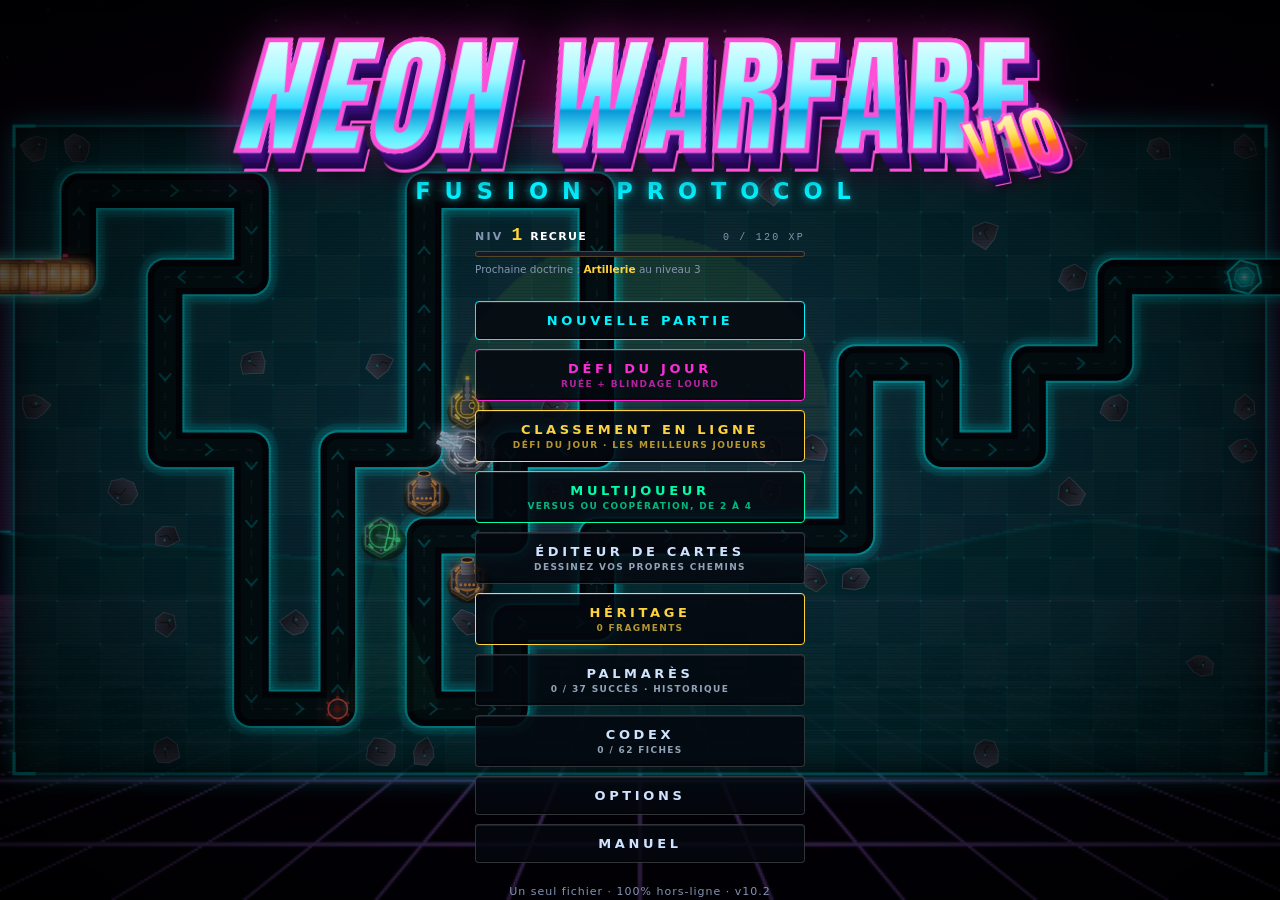
==== commit 71b2877d: "Zoom de la carte : molette vers le curseur, pincement à deux doigts (qui déplace aussi la carte), gl" ====
--- a/neon-warfare.html
+++ b/neon-warfare.html
@@ -6926,6 +6926,7 @@
 const Render = {
   cv: {}, cx: {}, hq: true, time: 0, alpha: 1, shakeA: 0, flashA: 0, flashC: '#fff',
   dirtyBg: true, dirtyMap: true, themeKey: 'theme-cyber', theme: THEMES['theme-cyber'], amb: [], rain: null, neo: true,
+  zoom: 1, panX: 0, panY: 0,   // zoom du joueur (molette, pincement) et décalage de la carte, en pixels d'écran
   init() {
     for (const k of ['bg', 'fx', 'map', 'game']) { this.cv[k] = $('cv-' + k); this.cx[k] = this.cv[k].getContext('2d'); }
     GLFX.init();
@@ -6961,9 +6962,13 @@
     if (!G) { View.scale = 1; View.ox = 0; View.oy = 0; return; }
     const W = G.map.C * TILE, H = G.map.R * TILE, pad = View.w < 640 ? 6 : 14;
     const aw = View.w - pad * 2, ah = View.h - View.top - View.bottom - pad * 2;
-    View.scale = Math.max(.15, Math.min(aw / W, ah / H));
-    View.ox = Math.round((View.w - W * View.scale) / 2);
-    View.oy = Math.round(View.top + pad + (ah - H * View.scale) / 2);
+    View.scale = Math.max(.15, Math.min(aw / W, ah / H)) * this.zoom;
+    // zoomée, la carte se déplace mais ne quitte jamais la zone de jeu ; sinon elle reste centrée
+    const sw = W * View.scale, sh = H * View.scale, cx = (View.w - sw) / 2, cy = View.top + pad + (ah - sh) / 2;
+    const ox = sw > aw ? clamp(cx + this.panX, View.w - pad - sw, pad) : cx;
+    const oy = sh > ah ? clamp(cy + this.panY, View.top + pad + ah - sh, View.top + pad) : cy;
+    this.panX = ox - cx; this.panY = oy - cy;
+    View.ox = Math.round(ox); View.oy = Math.round(oy);
     Spr.setK(View.scale * View.dpr);
     $('bossbar').style.top = (View.top + 8) + 'px';
     $('missions').style.top = (View.top + 8) + 'px';
@@ -6972,6 +6977,18 @@
     $('evchip').style.top = (View.top + 8) + 'px';
     $('mp').style.top = (View.top + (View.w < 640 ? 50 : 8)) + 'px';   // téléphone : sous la ligne des missions
   },
+  // zoom de facteur f autour du point d'écran (x, y) : le point de la carte sous le doigt ne bouge pas
+  zoomAt(f, x, y) {
+    if (!G) return;
+    const z = clamp(this.zoom * f, 1, 3); if (z === this.zoom) return;
+    const wx = (x - View.ox) / View.scale, wy = (y - View.oy) / View.scale;
+    this.zoom = z; this.fit();
+    this.panX += x - (View.ox + wx * View.scale); this.panY += y - (View.oy + wy * View.scale);
+    this.view();
+  },
+  pan(dx, dy) { if (!G || this.zoom <= 1) return; this.panX += dx; this.panY += dy; this.view(); },
+  resetZoom() { this.zoom = 1; this.panX = this.panY = 0; },
+  view() { this.fit(); this.dirtyMap = true; UI.placePanel(); },
   setTheme(key) {
     if (!THEMES[key]) key = 'theme-cyber';
     this.themeKey = key; this.theme = THEMES[key];
@@ -7793,8 +7810,29 @@
     c.addEventListener('pointermove', e => this.move(e));
     c.addEventListener('pointerdown', e => this.down(e));
     c.addEventListener('pointerleave', () => { UI.hover.inside = false; UI.hideTip(); });
-    c.addEventListener('contextmenu', e => { e.preventDefault(); UI.cancel(); });
+    c.addEventListener('contextmenu', e => { e.preventDefault(); if (!this.rdrag || this.rdrag[2] < 6) UI.cancel(); this.rdrag = null; });
     c.addEventListener('mousedown', e => { if (e.button === 1) e.preventDefault(); });   // pas de défilement automatique au clic molette
+    // zoom : molette (vers le curseur), pincement à deux doigts (qui déplace aussi la carte), glisser avec le clic droit
+    c.addEventListener('wheel', e => { if (!G || Game.state !== 'play') return; e.preventDefault(); Render.zoomAt(Math.pow(1.0018, -e.deltaY), e.clientX, e.clientY); }, { passive: false });
+    const T = this.touches = new Map();
+    c.addEventListener('pointerdown', e => {
+      if (e.pointerType === 'touch') { T.set(e.pointerId, [e.clientX, e.clientY]); if (T.size === 2) { this.pinchD = 0; clearTimeout(this.longT); this.longT = 0; } }
+      else if (e.button === 2) this.rdrag = [e.clientX, e.clientY, 0];
+    }, true);
+    c.addEventListener('pointermove', e => {
+      if (this.rdrag && e.buttons & 2) {
+        const dx = e.clientX - this.rdrag[0], dy = e.clientY - this.rdrag[1];
+        this.rdrag = [e.clientX, e.clientY, this.rdrag[2] + Math.abs(dx) + Math.abs(dy)]; Render.pan(dx, dy); return;
+      }
+      if (!T.has(e.pointerId)) return;
+      T.set(e.pointerId, [e.clientX, e.clientY]);
+      if (T.size !== 2) return;
+      const [a, b] = [...T.values()], d = Math.hypot(a[0] - b[0], a[1] - b[1]), mx = (a[0] + b[0]) / 2, my = (a[1] + b[1]) / 2;
+      if (this.pinchD) { Render.zoomAt(d / this.pinchD, mx, my); Render.pan(mx - this.pinchM[0], my - this.pinchM[1]); }
+      this.pinchD = d; this.pinchM = [mx, my];
+    });
+    const up = e => { T.delete(e.pointerId); if (T.size < 2) this.pinchD = 0; if (T.size === 0) this.pinchEnd = performance.now(); };
+    c.addEventListener('pointerup', up); c.addEventListener('pointercancel', up);
     // appui long au doigt (coopération) : marqueur pour les partenaires
     const stopLong = () => { clearTimeout(this.longT); this.longT = 0; };
     c.addEventListener('pointerup', stopLong); c.addEventListener('pointercancel', stopLong);
@@ -7822,6 +7860,7 @@
   },
   down(e) {
     if (!G || Game.state !== 'play' || G.over || e.button === 2) return;
+    if (e.pointerType === 'touch' && (this.touches.size > 1 || performance.now() - (this.pinchEnd || 0) < 250 && this.touches.size)) return;
     this.locate(e);
     const h = UI.hover, M = G.map;
     if (Net.coop) {
@@ -9083,7 +9122,7 @@
     $('cv-game').classList.remove('placing', 'targeting');
     this.buildBar(); this.buildAbils(); this.refreshAuto(); this.refreshSpeed(); this.onPreview();
     $('missions').classList.remove('hidden'); this.applyMissionsMin(); this.renderMissions();
-    Online.rivalsLoad();
+    Online.rivalsLoad(); Render.resetZoom();
     Render.resize();
     this.refreshHUD(); this.refreshAbils(true); this.refreshBadges();
     // toute première partie : le tutoriel guidé démarre de lui-même (il se relance depuis le Manuel)
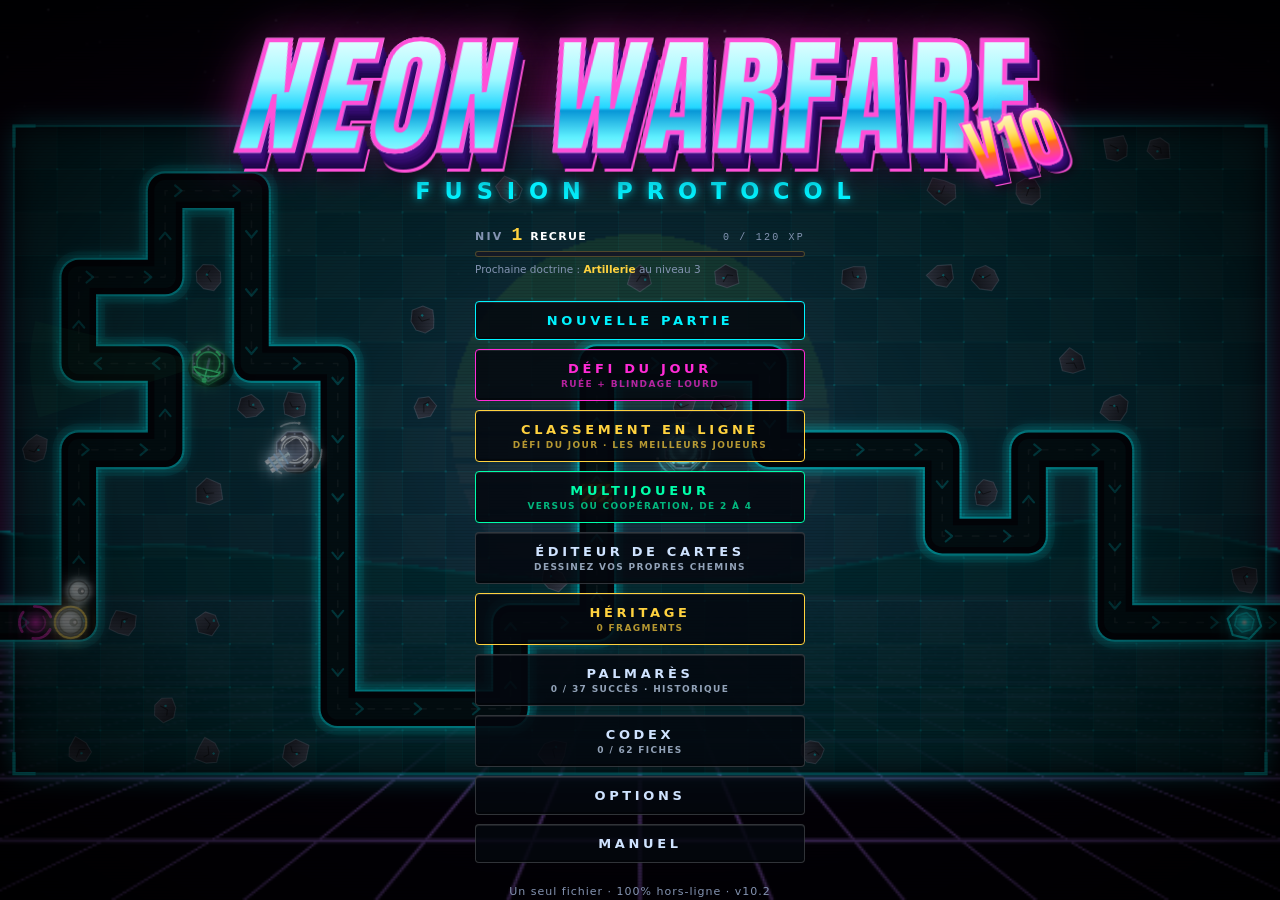
==== commit c25d7a31: "Interface découpée en six fichiers (41-interface-0 à 5) : même objet UI, mêmes 121 méthodes, assembl" ====
--- a/neon-warfare.html
+++ b/neon-warfare.html
@@ -8977,7 +8977,9 @@
   }
 };
 
-/* ============================== INTERFACE ============================== */
+/* ============================== INTERFACE ==============================
+   L'objet UI est réparti sur plusieurs fichiers : celui-ci (infobulles, annonces, HUD, barre de construction,
+   capacités), puis 41-interface-1 à 5, qui lui ajoutent leurs méthodes avec Object.assign. */
 const UI = {
   stack: [], placing: null, targeting: null, sel: null, selDebris: null, hotkeys: [], cards: {}, abEls: {},
   hover: { inside: false, touch: false, tx: -1, ty: -1, wx: 0, wy: 0, sx: 0, sy: 0 },
@@ -9542,6 +9544,9 @@
     }
   },
 
+};
+/* ============================== INTERFACE : sélection et panneau de tourelle ============================== */
+Object.assign(UI, {
   /* ---------- sélection & panneau de tourelle ---------- */
   select(t) {
     this.sel = t; this.selDebris = null; this.hideTip();
@@ -9767,7 +9772,9 @@
     const y = clamp(sy - ph / 2, View.top + 8, Math.max(View.top + 8, View.h - View.bottom - ph - 8));
     P.style.left = x + 'px'; P.style.top = y + 'px';
   },
-
+});
+/* ============================== INTERFACE : menu principal, nouvelle partie, pause, options et fenêtres ============================== */
+Object.assign(UI, {
   /* ---------- fenêtres modales ---------- */
   open(id) { if (!this.stack.includes(id)) this.stack.push(id); $(id).classList.add('show'); this.hideTip(); },
   close(id) {
@@ -10016,7 +10023,9 @@
     this.open('ov-opts');
   },
   toggleFps() { Store.s.fps = !Store.s.fps; Store.save(); $('fps').style.display = Store.s.fps ? 'block' : 'none'; },
-
+});
+/* ============================== INTERFACE : arbre de compétences, labo de fusion, fin de partie, héritage, succès ============================== */
+Object.assign(UI, {
   /* ---------- arbre de compétences ---------- */
   openTree() {
     if (!G || G.over) return;
@@ -10243,6 +10252,9 @@
     }
     this.open('ov-codex');
   },
+});
+/* ============================== INTERFACE : salon multijoueur et multijoueur en partie ============================== */
+Object.assign(UI, {
   /* ---------- multijoueur : salon ---------- */
   mpState: 'home', mpManual: null,
   openMP() {
@@ -10493,6 +10505,9 @@
     if ($('mpe-again')) $('mpe-again').onclick = () => MP.rematch();
     this.open('ov-mpend');
   },
+});
+/* ============================== INTERFACE : casino, analyse de combat, codex, historique et manuel ============================== */
+Object.assign(UI, {
   /* ---------- casino ---------- */
   csTab: 'slot', csLvl: 0, csBet: null, csPct: 0, spinning: false, holdMoney: null,
   openCasino(tab) {
@@ -10803,8 +10818,7 @@
     $('h-tuto').onclick = () => Tuto.launch();
     this.open('ov-help');
   }
-};
-
+});
 /* ============================== PERFORMANCES ============================== */
 const Perf = {
   acc: 0, frames: 0, fps: 60, slow: 0, degraded: false, simMs: 0, workMs: 0,
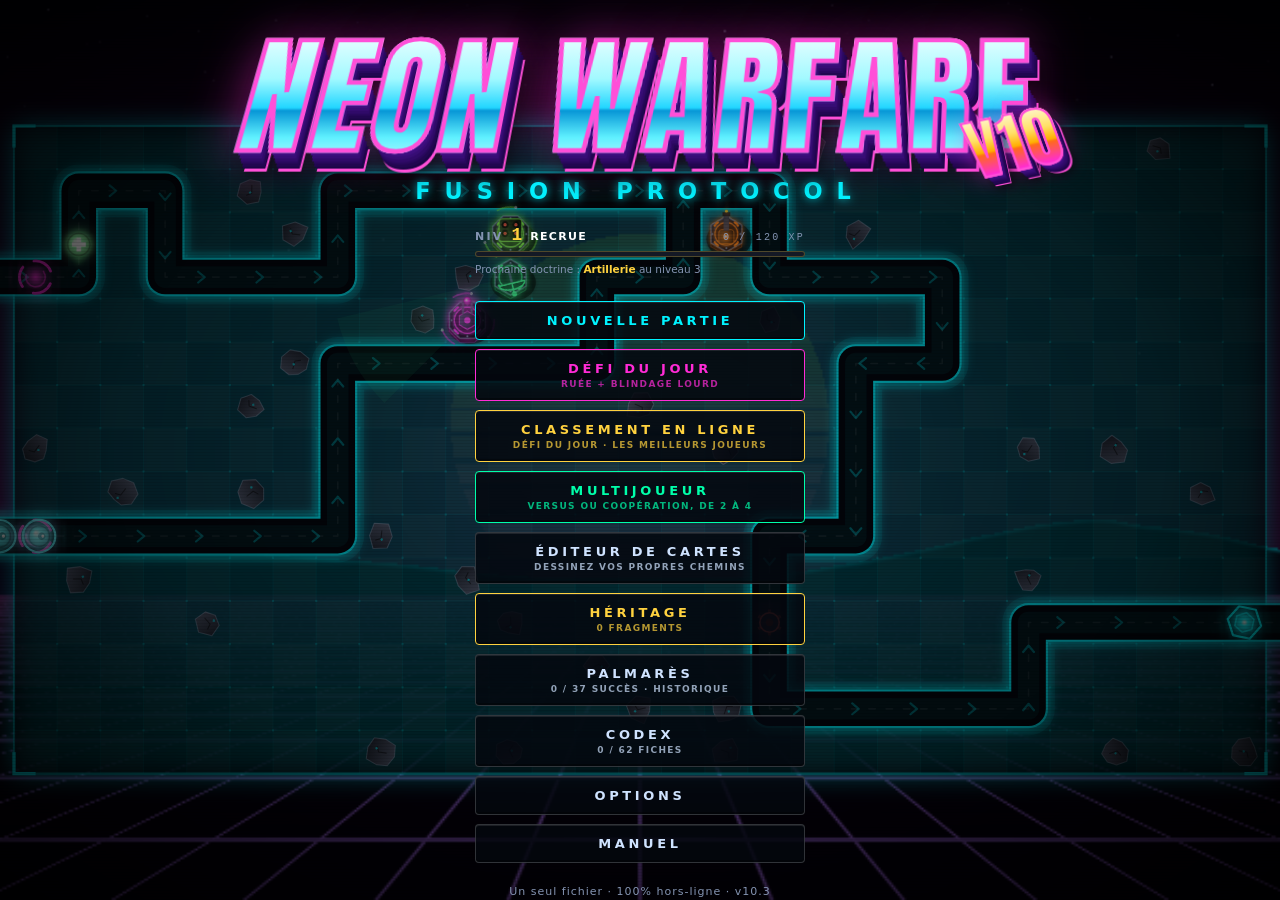
==== commit c0685166: "Version 10.3 : ciblage FOCUS, dons entre partenaires en coopération, journal des nouveautés, manuel " ====
--- a/neon-warfare.html
+++ b/neon-warfare.html
@@ -791,6 +791,11 @@
   background:rgba(4,7,14,.84);pointer-events:none;display:flex;flex-direction:column;gap:2px}
 #rival span{font-size:9px;letter-spacing:.2em;color:var(--gold);font-weight:800}
 #rival b{font-size:12px;color:var(--txt);overflow:hidden;text-overflow:ellipsis;white-space:nowrap}
+/* coopération : don à un partenaire */
+.mp-gb{width:100%;margin:2px 0 6px;padding:3px 6px;font-size:9px}
+.mp-gift{display:flex;flex-wrap:wrap;gap:4px;margin:2px 0 6px}
+.mp-gift .btn{padding:3px 6px;font-size:10px;letter-spacing:.5px}
+
 /* ---------- TUTORIEL GUIDÉ ---------- */
 #tuto{position:absolute;left:12px;top:50%;transform:translateY(-50%);z-index:45;width:min(300px,calc(100vw - 24px));padding:12px 14px;border-radius:10px;
   background:rgba(4,8,18,.95);border:1px solid var(--accent);box-shadow:0 10px 30px rgba(0,0,0,.7),0 0 24px -6px var(--accent);animation:mIn .25s ease-out}
@@ -1069,7 +1074,7 @@
    ===================================================================== */
 
 /* ============================== UTILS ============================== */
-const VERSION = '10.2';
+const VERSION = '10.3';
 const TILE = 40;
 const TICK_MS = 1000 / 60;
 const TAU = Math.PI * 2;
@@ -1690,7 +1695,7 @@
     $('cus-reset').onclick = () => { Store.s.cus = null; Store.save(); Sfx.play('ui'); this.render(); };
   }
 };
-const STRATS = ['PREMIER', 'FORT', 'FAIBLE', 'PROCHE'];
+const STRATS = ['PREMIER', 'FORT', 'FAIBLE', 'PROCHE', 'FOCUS'];
 
 /* w : coût en « points de menace » — from : première vague d'apparition */
 const ENEMIES = {
@@ -3546,7 +3551,8 @@
       if (!e.alive || e.phased || e.inv > 0 || (d.ground && e.air) || (!seeAll && hid(e))) continue;
       const dd = d2(e.x, e.y, t.cx, t.cy);
       if (dd > r2) continue;
-      const v = s === 0 ? -e.rem : s === 1 ? e.hp + e.shield : s === 2 ? -(e.hp + e.shield) : -dd;
+      // FOCUS : l'ennemi désigné par un joueur d'abord, sinon le plus avancé
+      const v = s === 0 ? -e.rem : s === 1 ? e.hp + e.shield : s === 2 ? -(e.hp + e.shield) : s === 3 ? -dd : (e.id === G.focus ? 1e12 : 0) - e.rem;
       if (v > bv) { bv = v; best = e; }
     }
     return best;
@@ -6235,6 +6241,21 @@
     sell: (x, y) => { const t = Towers.at(x, y); if (t && Act.owns(t)) Towers.sell(t); },
     spec: (x, y, i) => { const t = Towers.at(x, y); if (t) Towers.setSpec(t, i); },
     strat: (x, y, i) => { const t = Towers.at(x, y); if (t) { t.strat = i; t.aimT = 0; } },
+    // ennemi désigné : visé en priorité par les tourelles en ciblage FOCUS (de tous les joueurs en coopération)
+    focus: id => { G.focus = id | 0; for (const t of G.towers) if (t.strat === 4) t.aimT = 0; },
+    // coopération : don de crédits ou d'éléments à un partenaire
+    gift: (to, cur, n) => {
+      n = Math.floor(n);
+      if (!G.wallets || G.actor == null || to === G.actor || !(to >= 0 && to < G.wallets.length) || (G.gone && G.gone[to]) || !(n > 0)) return false;
+      if (cur === 'm') { if (G.wallets[G.actor] < n) return false; G.wallets[G.actor] -= n; G.wallets[to] += n; }
+      else if ((cur === 'p' || cur === 'a' || cur === 'q') && G.resW && G.resW[G.actor] && G.resW[to]) {
+        const F = G.resW[G.actor], T = G.resW[to]; if ((F[cur] | 0) < n) return false; F[cur] -= n; T[cur] = (T[cur] | 0) + n;
+      } else return false;
+      const what = cur === 'm' ? fmt(n) + '¢' : n + ' ' + RES[cur].i;
+      if (to === Net.me) { UI.toast('Cadeau !', `${MP.esc(MP.name(G.actor))} vous donne <b>${what}</b>.`, MP_COL[G.actor], 4); Sfx.play('coin'); }
+      else if (G.actor === Net.me) { UI.toast('Don envoyé', `${what} pour ${MP.esc(MP.name(to))}.`, MP_COL[to], 2.5); Sfx.play('coin'); }
+      return true;
+    },
     oc: (x, y, on) => {
       const t = Towers.at(x, y); if (!t || t.d.kind === 'support' || t.d.kind === 'radar') return;
       t.oc = !!on; FX.float(t.cx, t.cy - 20, t.oc ? 'SURCADENCE' : 'NORMAL', t.oc ? '#ff3355' : '#cfe3ff', 11);
@@ -6326,7 +6347,7 @@
     const M = G.map;
     return {
       v: 8, gm: G.gm, cus: G.cus, cmap: G.cmap || null, rec: G.rec ? 1 : 0, portrait: G.portrait, diffKey: G.diffKey, seed: G.seed, waveNum: G.waveNum, daily: G.daily, mutKeys: G.mutKeys,
-      doctrine: G.doctrine, missions: G.missions, cards: G.cards, timed: G.timed, cardQ: G.cardQ, offer: G.offer, xpRun: G.xpRun, cmdStart: G.cmdStart, cx: G.cx,
+      doctrine: G.doctrine, missions: G.missions, cards: G.cards, timed: G.timed, cardQ: G.cardQ, offer: G.offer, xpRun: G.xpRun, cmdStart: G.cmdStart, cx: G.cx, focus: G.focus || 0,
       traps: G.traps.map(t => [t.type, t.tx, t.ty, Math.round(t.dmg), Math.round(t.hp), Math.round(t.max), t.cost]), money: Math.floor(G.money), lives: G.lives, maxLives: G.maxLives,
       rs: G.rs, nanites: G.nanites, res: G.res, recycle: G.recycle, skills: G.skills, unlocked: [...G.unlocked], stats: G.stats, abil: G.abil, seen: G.seen, used: G.used,
       tstats: Object.fromEntries(Object.entries(G.tstats).map(([k, s]) => [k, [Math.round(s.dealt), s.kills, s.shots, s.spent]])),
@@ -6449,7 +6470,7 @@
         skills: s.skills || {}, seen: s.seen || [], used: s.used || {},
         doctrine: DOCTRINES[s.doctrine] ? s.doctrine : 'standard', missions: (s.missions || []).filter(m => MDEF[m.id]),
         cards: s.cards || {}, timed: s.timed || [], cardQ: s.cardQ || 0, offer: s.offer || null, xpRun: s.xpRun || 0, cx: s.cx || {},
-        cmdStart: s.cmdStart || Object.assign({}, Store.data.cmd), waveDmg: s.waveDmg || {} });
+        cmdStart: s.cmdStart || Object.assign({}, Store.data.cmd), waveDmg: s.waveDmg || {}, focus: s.focus || 0 });
       for (const k in s.tstats || {}) if (TOWERS[k]) { const a = s.tstats[k]; G.tstats[k] = { dealt: a[0], kills: a[1], shots: a[2], spent: a[3] }; }
       Object.assign(G.abil, s.abil || {});
       if (s.rs != null) G.rs = s.rs;
@@ -7500,6 +7521,12 @@
           c.save(); c.translate(x, y); c.strokeStyle = 'rgba(255,255,255,.9)'; c.lineWidth = 2.5; polyPath(c, 6, e.r + 14, performance.now() * .002); c.stroke(); c.restore();
         }
       }
+      if (e.id === G.focus && !hidden) {
+        const rr = e.r + 9, a = performance.now() * .004;
+        c.strokeStyle = 'rgba(255,60,90,.95)'; c.lineWidth = 2; c.beginPath();
+        for (let k = 0; k < 4; k++) { const b = a + k * Math.PI / 2; c.moveTo(x + Math.cos(b) * rr, y + Math.sin(b) * rr); c.lineTo(x + Math.cos(b) * (rr + 7), y + Math.sin(b) * (rr + 7)); }
+        c.stroke(); c.beginPath(); c.arc(x, y, rr, 0, TAU); c.stroke();
+      }
       if (e.markT > 0 && !hidden) {
         const r = e.r + 7, q = 4;
         c.strokeStyle = 'rgba(255,60,90,.85)'; c.lineWidth = 1.2; c.beginPath();
@@ -7863,8 +7890,8 @@
     if (e.pointerType === 'touch' && (this.touches.size > 1 || performance.now() - (this.pinchEnd || 0) < 250 && this.touches.size)) return;
     this.locate(e);
     const h = UI.hover, M = G.map;
+    if (e.button === 1 || e.altKey) { e.preventDefault(); this.mark(h.wx, h.wy); return; }
     if (Net.coop) {
-      if (e.button === 1 || e.altKey) { e.preventDefault(); MP.ping(h.wx, h.wy); return; }
       if (h.touch) { clearTimeout(this.longT); this.longX = e.clientX; this.longY = e.clientY; this.longT = setTimeout(() => { this.longT = 0; MP.ping(h.wx, h.wy); }, 550); }
     }
     if (UI.targeting) {
@@ -7898,6 +7925,13 @@
     if (tr) { UI.selectTrap(tr); return; }
     UI.deselect();
   },
+  // désigner : un ennemi devient la cible des tourelles en FOCUS ; en coopération, un marqueur prévient les partenaires
+  mark(x, y) {
+    let best = null, bd = 30 * 30;
+    for (const en of G.enemies) if (en.alive) { const d = (en.x - x) ** 2 + (en.y - y) ** 2; if (d < bd) { bd = d; best = en; } }
+    if (best && best.id !== G.focus) Act.do('focus', best.id);
+    if (Net.coop) MP.ping(x, y);
+  },
   key(e) {
     if (Keys.wait) { Keys.capture(e); return; }
     if (e.target && e.target.tagName === 'INPUT') return;
@@ -7932,11 +7966,11 @@
       case 'casino': UI.openCasino(); break;
       case 'help': UI.openHelp(); break;
       case 'score': e.preventDefault(); Score.toggle(); break;
-      case 'ping': if (Net.coop && UI.hover.inside) MP.ping(UI.hover.wx, UI.hover.wy); break;
+      case 'ping': if (UI.hover.inside) this.mark(UI.hover.wx, UI.hover.wy); break;
       case 'orbital': case 'emp': case 'overdrive': Abil.trigger(act); break;
       case 'up': if (UI.sel) { if (e.shiftKey) UI.upAll(); else if (Act.do('up', UI.sel.tx, UI.sel.ty)) UI.renderPanel(); } break;
       case 'sell': if (UI.sel) { e.preventDefault(); UI.sellSel(); } break;
-      case 'strat': if (UI.sel) UI.setStrat((UI.sel.strat + 1) % 4, e.shiftKey); break;
+      case 'strat': if (UI.sel) UI.setStrat((UI.sel.strat + 1) % STRATS.length, e.shiftKey); break;
       case 'oc': if (UI.sel) UI.toggleOC(); break;
       case 'unjam': UI.unjam(); break;
       case 'recycle': if (UI.selDebris && !UI.selDebris.trap) Act.do('recycle', UI.selDebris.tx, UI.selDebris.ty); break;
@@ -8832,7 +8866,7 @@
   { g: 'PARTIE', id: 'casino', n: 'Casino', d: ['KeyC'] },
   { g: 'PARTIE', id: 'help', n: 'Manuel', d: ['KeyH'] },
   { g: 'PARTIE', id: 'score', n: 'Classement des joueurs (multijoueur)', d: ['Tab'] },
-  { g: 'PARTIE', id: 'ping', n: 'Marqueur pour les partenaires (coop ; aussi clic molette, Alt + clic, appui long)', d: ['KeyV'] },
+  { g: 'PARTIE', id: 'ping', n: 'Désigner la cible FOCUS et marquer la carte en coop (aussi clic molette, Alt + clic)', d: ['KeyV'] },
   { g: 'CAPACITÉS', id: 'orbital', n: 'Frappe orbitale', d: ['KeyQ'] },
   { g: 'CAPACITÉS', id: 'emp', n: 'Cryo-Bombe', d: ['KeyW'] },
   { g: 'CAPACITÉS', id: 'overdrive', n: 'Surcharge', d: ['KeyE'] },
@@ -8846,6 +8880,13 @@
 ];
 /* nouveautés affichées une fois, au premier lancement d'une nouvelle version (les plus récentes d'abord) */
 const CHANGELOG = [
+  { v: '10.3', d: ['Tutoriel guidé : la première partie vous accompagne pas à pas (poser, lancer, améliorer, arbre, fusion, capacités). À revoir depuis le Manuel.',
+    'Coopération : marqueurs sur la carte (clic molette, Alt + clic, touche V ou appui long) et dons de crédits ou d\'éléments à un partenaire (bouton 🎁 DON).',
+    'Nouveau ciblage FOCUS : désignez un ennemi (clic molette, Alt + clic ou V), les tourelles en FOCUS le visent en priorité.',
+    'Défi du jour : les scores à battre s\'affichent pendant la partie. Dans le classement, les replays du top 10 sont rejoués par votre navigateur : ✓ vérifié ou ✗ écart.',
+    'Cartes de la communauté : publiez vos cartes de l\'éditeur et jouez celles des autres.',
+    'Zoom de la carte : molette, pincement à deux doigts, glisser au clic droit.',
+    'Options : effets réduits (sans flash ni secousse) et couleurs pour daltoniens. 10 nouveaux succès.'] },
   { v: '10.2', d: ['Nouveau : le classement en ligne du Défi du jour (menu principal). Même carte et mêmes vagues pour tout le monde : qui tiendra le plus longtemps ?',
     'À la fin d\'un Défi du jour, publiez votre score avec votre pseudo (rien ne part sans votre clic).',
     'Chaque score est accompagné du replay de la partie : le bouton ▶ du classement permet de la regarder.'] },
@@ -10456,6 +10497,13 @@
       for (const p of MP.others()) {
         const gone = (G.gone && G.gone[p]) || MP.out[p];
         h += `<div class="mp-op${gone ? ' out' : ''}" style="--oc:${MP_COL[p]}"><div class="mp-on"><i></i><b>${esc(MP.name(p))}</b><span>${gone ? 'PARTI' : `${fmt(G.wallets[p] || 0)}¢ · ${G.towers.filter(t => t.owner === p).length} tour.`}</span></div></div>`;
+        if (!gone && Net.coop) {
+          // don : une rangée de montants, ouverte par le bouton 🎁 (seulement ce que vous possédez)
+          const me = G.wallets[Net.me] || 0, R = (G.resW && G.resW[Net.me]) || {};
+          h += this.giftP === p ? `<div class="mp-gift" data-to="${p}">${[250, 1000].filter(v => me >= v).map(v => `<button class="btn" data-c="m" data-n="${v}">${v}¢</button>`).join('')}` +
+            ['p', 'a', 'q'].filter(c => (R[c] | 0) >= 1).map(c => `<button class="btn" data-c="${c}" data-n="1" style="color:${RES[c].c}">1 ${RES[c].i}</button>`).join('') + '<button class="btn" data-x="1">✕</button></div>'
+            : `<button class="btn mp-gb" data-g="${p}" title="Donner des crédits ou des éléments à ${esc(MP.name(p))}">🎁 DON</button>`;
+        }
       }
       if (Net.coop) h += `<div class="mp-row"><span>Protocole</span><b style="color:${MP_COL[Cards.turn()]}">${esc(MP.name(Cards.turn()))}</b></div>`;
     }
@@ -10464,6 +10512,12 @@
     $('mp-info').innerHTML = h;
     $('mp-score').onclick = () => Score.toggle();
     $('mp-info').querySelectorAll('.mp-op[data-p]').forEach(r => r.onclick = () => MP.setTarget(+r.dataset.p));
+    $('mp-info').querySelectorAll('.mp-gb').forEach(b => b.onclick = () => { this.giftP = +b.dataset.g; Sfx.play('ui'); this.refreshMP(); });
+    $('mp-info').querySelectorAll('.mp-gift button').forEach(b => b.onclick = () => {
+      const to = +b.parentNode.dataset.to;
+      if (!b.dataset.x) Act.do('gift', to, b.dataset.c, +b.dataset.n);
+      this.giftP = null; this.refreshMP();
+    });
     const sg = $('mp-sendgo');
     if (sg) sg.onclick = () => { const c = this.cards['send:swarm']; if (c) { const bar = $('bar'); bar.scrollLeft = c.el.offsetLeft - bar.offsetLeft - 20; c.el.classList.add('fresh'); setTimeout(() => c.el.classList.remove('fresh'), 1500); } };
   },
@@ -10792,6 +10846,8 @@
         <li><b>Entrée en plus</b> (deux au maximum) : partez d'une case libre du bord et rejoignez le chemin principal. <b>Débris</b> : cases à recycler. <b>Gomme</b>, <b>Annuler</b> (Ctrl+Z), <b>Aléatoire</b> pour partir d'une carte générée.</li>
         <li><b>Code de partage</b> : un ami le colle dans l'éditeur (Importer un code) ou dans le champ « code de carte » de Nouvelle partie. En multijoueur, l'hôte choisit la carte dans le salon. Les cartes perso ne comptent ni pour les records ni pour les succès, l'XP et les fragments.</li></ul>
       <h3>MULTIJOUEUR</h3><ul>
+        <li><b>Marqueurs</b> (coopération) : clic molette, Alt + clic, ${K('ping')} ou appui long au doigt posent un signal visible par vos partenaires (« Construis ici », « Le boss ! »…). Sur un ennemi, il le désigne aussi comme cible <b>FOCUS</b>.</li>
+        <li><b>Dons</b> (coopération) : le bouton <b>🎁 DON</b> sous le nom d'un partenaire lui donne des crédits ou un élément rare que vous possédez.</li>
         <li><b>Menu → Multijoueur</b> : de 2 à 4 joueurs. L'hôte crée un salon, avec un code au hasard (NEON-XXXX) ou <b>un code de son choix</b>, et le donne aux autres. Dans le salon, l'hôte peut <b>exclure</b> un joueur (✕). Sans internet, la <b>connexion manuelle</b> échange deux codes par copier-coller (une invitation par joueur).</li>
         <li><b>Versus à plusieurs</b> : cliquez sur un adversaire dans le panneau de gauche pour en faire la <b>cible</b> de vos envois. Le dernier debout gagne ; le classement s'affiche en fin de partie.</li>
         <li><b style="color:#ff2a6d">Versus</b> : même carte et mêmes vagues, chacun chez soi. La barre du bas propose des <b>envois</b> d'ennemis chez l'adversaire : ils coûtent des crédits mais augmentent votre <b>revenu par vague</b>, et chaque ennemi envoyé vous rapporte une <b>prime de survie</b> (jusqu'à 60 % de son prix s'il tient 20 s, +50 % s'il atteint le noyau adverse). Et deux <b style="color:#ff8a3d">sabotages</b>, une fois par vague : la <b>pluie de météores</b> (dès la vague 4) sonne ses meilleures tourelles et en rétrograde deux d'un niveau ; le <b>météore géant</b> (dès la vague 10) pulvérise sa tourelle la plus chère, sauf s'il la vend dans les 4 s. Vitesse 1x, vagues automatiques avec 10 s de préparation. Plus dur qu'en solo : ennemis +30 % de PV et plus d'élites, intégrité -30 %, crédits de départ -15 %, et dès la vague 13 une <b>escalade</b> de +5 % de PV par vague. Le dernier debout gagne.</li>
@@ -10811,7 +10867,7 @@
       <h3>RACCOURCIS <small style="font-size:10px;letter-spacing:1px;color:var(--dim)">modifiables dans Options → Raccourcis clavier</small></h3><div class="cols">
         <p>${K('wave')} Lancer / appeler la vague</p><p>${K('slot1')}…${K('slot10')} Choisir une tourelle</p>
         <p>${K('orbital')} ${K('emp')} ${K('overdrive')} Capacités</p><p>${K('up')} Améliorer · ${K('sell')} Vendre</p>
-        <p>${K('strat')} Ciblage · ${K('oc')} Surcadence</p><p><kbd>Maj</kbd> + ${K('strat')} / ${K('up')} : pour toutes vos tourelles du même type</p><p>${K('recycle')} Recycler le débris sélectionné</p>
+        <p>${K('strat')} Ciblage (PREMIER, FORT, FAIBLE, PROCHE, FOCUS) · ${K('oc')} Surcadence</p><p>${K('ping')} / Alt + clic : désigner la cible FOCUS · molette : zoom · clic droit glissé : déplacer la carte</p><p><kbd>Maj</kbd> + ${K('strat')} / ${K('up')} : pour toutes vos tourelles du même type</p><p>${K('recycle')} Recycler le débris sélectionné</p>
         <p>${K('unjam')} Débrouiller (la tourelle choisie, sinon toutes)</p>
         <p>${K('speed')} Vitesse · ${K('pause')} Pause</p><p>${K('tree')} Arbre · ${K('lab')} Labo · ${K('stats')} Stats · ${K('casino')} Casino · ${K('help')} Manuel</p>
         <p><kbd>Échap</kbd> / clic droit : annuler</p><p><kbd>F3</kbd> Compteur FPS</p></div>`;
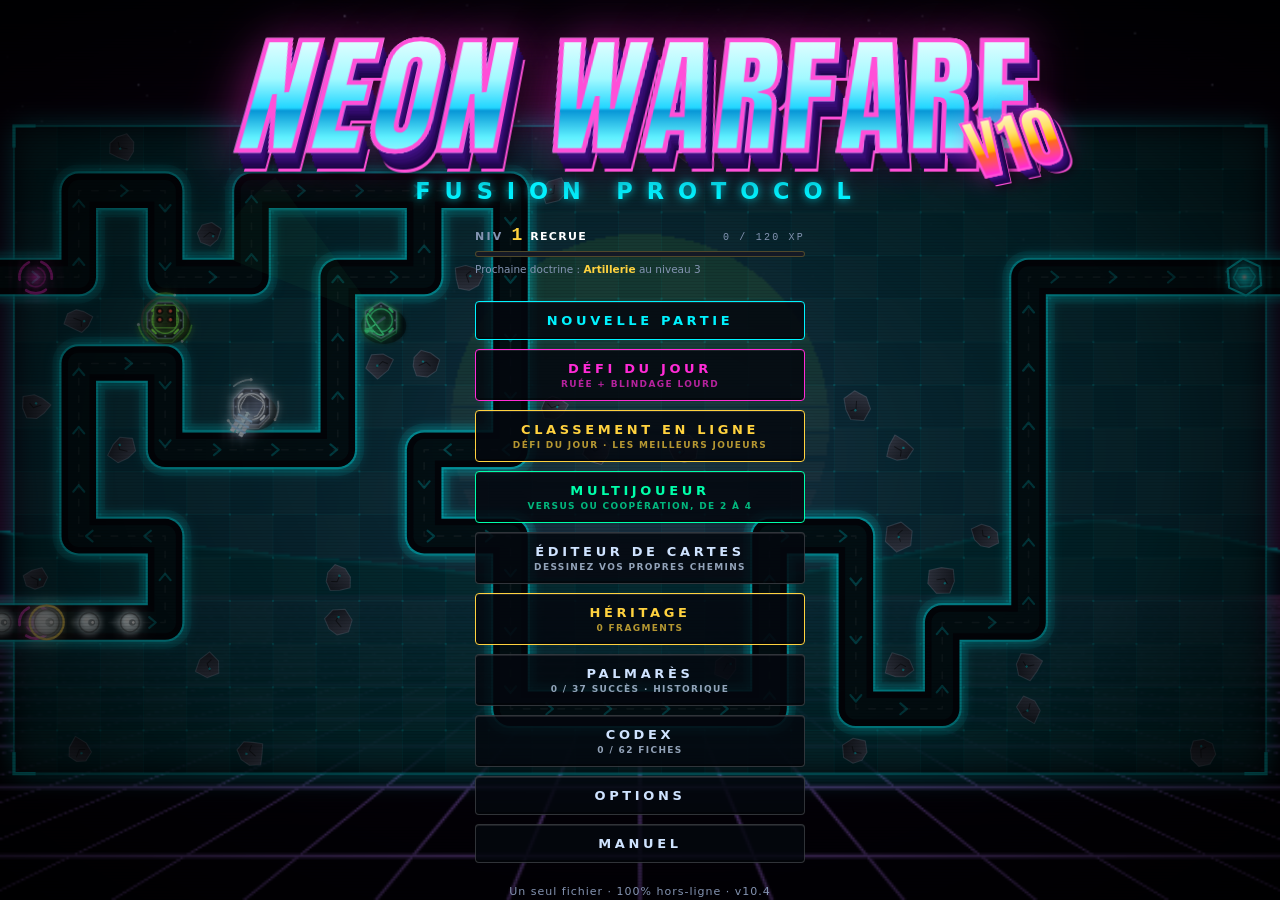
==== commit 89f7be09: "Version 10.4 : refonte du son « Néon 10 » - Effets en couches (claquement, corps, grave), réverbérat" ====
--- a/neon-warfare.html
+++ b/neon-warfare.html
@@ -1074,7 +1074,7 @@
    ===================================================================== */
 
 /* ============================== UTILS ============================== */
-const VERSION = '10.3';
+const VERSION = '10.4';
 const TILE = 40;
 const TICK_MS = 1000 / 60;
 const TAU = Math.PI * 2;
@@ -1172,7 +1172,7 @@
   data: null,
   defaults() {
     return {
-      settings: { sfx: .6, music: .3, musicStyle: 'arena', quality: 'auto', theme: 'theme-cyber', gfx: 'neo', calm: false, cb: false, crt: true, dmgNums: true, autoWave: false, shake: true, fps: false, demo: true, events: true },
+      settings: { sfx: .6, music: .3, musicStyle: 'arena', quality: 'auto', theme: 'theme-cyber', gfx: 'neo', snd: 'neo', calm: false, cb: false, crt: true, dmgNums: true, autoWave: false, shake: true, fps: false, demo: true, events: true },
       meta: { frags: 0, perks: {} }, ach: {}, records: {}, daily: {}, stats: { recycled: 0, games: 0, kills: 0 }, save: null, tuto: false,
       cmd: { lvl: 1, xp: 0 }, doctrine: 'standard', codex: { e: {}, t: {} }, mv: 9
     };
@@ -1196,9 +1196,12 @@
   get s() { return this.data.settings; }
 };
 
-/* ============================== AUDIO (SFX) ============================== */
+/* ============================== AUDIO (SFX) ==============================
+   Tout est synthétisé en direct. Style « Néon 10 » (par défaut) : chaque son a plusieurs couches, part dans une
+   réverbération générée, se place à gauche ou à droite selon sa position sur la carte et varie un peu à chaque fois
+   pour ne pas lasser ; le son s'étouffe quand une fenêtre s'ouvre en pleine partie. Style « Classique » : les sons de la v9. */
 const Sfx = {
-  ctx: null, master: null, sfxGain: null, musicGain: null, noiseBuf: null, last: {}, voices: 0,
+  ctx: null, master: null, sfxGain: null, musicGain: null, noiseBuf: null, last: {}, voices: 0, rev: null, lp: null, px: null, cur: null, muff: false,
   init() {
     if (this.ctx) { if (this.ctx.state === 'suspended') this.ctx.resume(); return; }
     const AC = window.AudioContext || window.webkitAudioContext;
@@ -1208,13 +1211,29 @@
     const comp = c.createDynamicsCompressor();
     comp.threshold.value = -16; comp.ratio.value = 5; comp.attack.value = .003; comp.release.value = .2;
     comp.connect(c.destination);
-    this.master = c.createGain(); this.master.gain.value = .9; this.master.connect(comp);
+    // filtre général : grand ouvert en jeu, refermé (son étouffé) quand une fenêtre recouvre la partie
+    this.lp = c.createBiquadFilter(); this.lp.type = 'lowpass'; this.lp.frequency.value = 20000; this.lp.Q.value = .5; this.lp.connect(comp);
+    this.master = c.createGain(); this.master.gain.value = .9; this.master.connect(this.lp);
     this.sfxGain = c.createGain(); this.sfxGain.connect(this.master);
     this.musicGain = c.createGain(); this.musicGain.connect(this.master);
     this.applyVolumes();
     const len = c.sampleRate | 0, b = c.createBuffer(1, len, c.sampleRate), d = b.getChannelData(0);
     for (let i = 0; i < len; i++) d[i] = Math.random() * 2 - 1;
     this.noiseBuf = b;
+    // réverbération « à porte » des années 80 : un plateau dense de 0,26 s coupé net, en stéréo décorrélée
+    const sr = c.sampleRate, n = (sr * .3) | 0, cut = (sr * .26) | 0, ir = c.createBuffer(2, n, sr);
+    for (let ch = 0; ch < 2; ch++) {
+      const D = ir.getChannelData(ch);
+      for (let i = 0; i < n; i++) { const e = i < cut ? Math.min(1, i / (sr * .015)) * (1 - .35 * i / cut) : Math.pow(1 - (i - cut) / (n - cut), 2) * .65; D[i] = (Math.random() * 2 - 1) * e * .45; }
+    }
+    const cv = c.createConvolver(); cv.buffer = ir;
+    const wet = c.createGain(); wet.gain.value = .55;
+    this.rev = c.createGain(); this.rev.connect(cv); cv.connect(wet); wet.connect(this.sfxGain);
+    // distorsion douce, pour le grain des explosions
+    const N = 1024, curve = new Float32Array(N);
+    for (let i = 0; i < N; i++) { const x = i / (N - 1) * 2 - 1; curve[i] = Math.tanh(x * 3); }
+    this.curve = curve;
+    this.bake();
     Music.boot();
   },
   applyVolumes() {
@@ -1228,30 +1247,125 @@
     freeze: 300, pulse: 120, vortex: 300, coin: 45, ui: 30, build: 60, upgrade: 60, sell: 60, error: 140, leak: 160, wave: 400,
     boss: 800, ach: 600, fuse: 300, nuke: 300, alarm: 1200, mission: 400, levelup: 1000, combo: 200, card: 100,
     evgood: 800, evbad: 800, meteor: 120, spin: 60, jackpot: 1500, reel: 90, lose: 300, win: 300 },
+  // réverbération de chaque son en style Néon (0 : sec)
+  REV: { shot: .08, laser: .14, sniper: .3, rail: .4, zap: .18, boom: .4, mortar: .22, missile: .2, pop: .14, hit: 0, crit: .2, flame: .1,
+    freeze: .5, pulse: .3, vortex: .4, coin: .18, ui: .05, build: .25, upgrade: .4, sell: .2, error: .05, leak: .3, wave: .5, boss: .5,
+    ach: .45, fuse: .5, nuke: .5, alarm: .3, mission: .4, levelup: .5, combo: .3, card: .2, evgood: .45, evbad: .4, meteor: .4,
+    spin: .1, jackpot: .45, reel: .05, lose: .35, win: .4 },
+  neo() { return Store.s.snd !== 'classic'; },
+  // sons jamais coupés par l'avalanche des tirs (voix réservées)
+  PRIO: new Set(['ui', 'error', 'leak', 'wave', 'boss', 'alarm', 'ach', 'mission', 'levelup', 'upgrade', 'build', 'sell', 'coin', 'fuse', 'nuke', 'evgood', 'evbad', 'jackpot', 'win', 'lose', 'card', 'combo', 'freeze']),
+  // gros événements : la musique s'efface un instant (facteur, durée en s)
+  DUCK: { boss: [.45, 1.4], nuke: [.5, 1.1], leak: [.6, .5], alarm: [.6, .9], fuse: [.65, .7] },
+  BAKE: { shot: .08, pop: .15, hit: .05, crit: .12, zap: .13, laser: .16, missile: .34, mortar: .22 },
+  // style Néon : les sons les plus fréquents sont calculés d'avance (3 variantes chacun) ; en jeu, lire un tampon coûte
+  // bien moins que construire oscillateurs, filtres et enveloppes à chaque tir
+  bake() {
+    this.baked = {};
+    const OAC = window.OfflineAudioContext || window.webkitOfflineAudioContext; if (!OAC) return;
+    const live = this.ctx, sr = live.sampleRate;
+    for (const nm in this.BAKE) {
+      const L = this.baked[nm] = [];
+      for (let k = 0; k < 3; k++) {
+        let off; try { off = new OAC(1, Math.ceil(sr * (this.BAKE[nm] + .04)), sr); } catch (e) { return; }
+        const keep = [this.ctx, this.sfxGain, this.cur];
+        this.ctx = off; this.sfxGain = off.destination; this.cur = null; this.baking = true;
+        try { this['N_' + nm].call(this, .002, 1, 1); } catch (e) { /* ignore */ }
+        [this.ctx, this.sfxGain, this.cur] = keep; this.baking = false;
+        off.startRendering().then(b => L.push(b)).catch(() => {});
+      }
+    }
+  },
+  duck(f, dur) {
+    const g = this.musicGain.gain, t = this.ctx.currentTime, base = Store.s.music * Store.s.music * .7;
+    g.cancelScheduledValues(t); g.setValueAtTime(g.value, t); g.linearRampToValueAtTime(base * f, t + .03); g.linearRampToValueAtTime(base, t + dur);
+  },
+  // position du prochain son : x sur la carte (le son se place à gauche ou à droite) ; valable pour un seul son
+  at(x) { this.px = x; this.pxT = performance.now(); },
   play(name, vol = 1, pitch = 1) {
+    const px = this.px != null && performance.now() - this.pxT < 4 ? this.px : null; this.px = null;
     if (!this.ctx || Store.s.sfx <= 0 || this.ctx.state !== 'running' || Demo.busy) return;
     const now = performance.now(), g = this.gap[name] || 40;
     if (this.last[name] && now - this.last[name] < g) return;
-    if (this.voices > 26) return;
+    const neo = this.neo();
+    if (this.voices > (neo ? 40 : 26) + (neo && this.PRIO.has(name) ? 24 : 0)) return;
     this.last[name] = now;
-    const fn = this['_' + name];
-    if (fn) { try { fn.call(this, this.ctx.currentTime, vol, pitch); } catch (e) { /* ignore */ } }
+    this.cur = neo ? { pan: px != null && G ? clamp(px / (G.map.C * TILE) * 2 - 1, -1, 1) * .7 : 0, rev: this.REV[name] || 0 } : null;
+    try {
+      const B = neo && this.baked && this.baked[name];
+      if (B && B.length) {
+        // son pré-calculé : une des variantes, hauteur légèrement changée à chaque fois
+        const c = this.ctx, s = c.createBufferSource(), g = c.createGain();
+        s.buffer = B[(Math.random() * B.length) | 0]; s.playbackRate.value = pitch * this.r(.035); g.gain.value = vol;
+        s.connect(g); this.out(g); s.start(); this.voices++; s.onended = () => { this.voices--; };
+      } else {
+        const fn = (neo && this['N_' + name]) || this['_' + name];
+        if (fn) fn.call(this, this.ctx.currentTime, vol, pitch);
+      }
+      if (neo && this.DUCK[name]) this.duck(this.DUCK[name][0], this.DUCK[name][1]);
+    } catch (e) { /* ignore */ }
+    this.cur = null;
+  },
+  // sortie d'une voix : panoramique et départ réverbération selon le son en cours (style Néon)
+  out(g) {
+    const c = this.ctx, k = this.cur;
+    if (!k) { g.connect(this.sfxGain); return; }
+    let o = g;
+    if (k.pan && c.createStereoPanner) { const p = c.createStereoPanner(); p.pan.value = k.pan; g.connect(p); o = p; }
+    o.connect(this.sfxGain);
+    if (k.rev && this.rev) { const s = c.createGain(); s.gain.value = k.rev; o.connect(s); s.connect(this.rev); }
+  },
+  // étouffe le son quand une fenêtre recouvre la partie (appelé à chaque image par l'interface)
+  muffle(on) {
+    if (!this.ctx || on === this.muff) return;
+    this.muff = on;
+    const f = this.lp.frequency, t = this.ctx.currentTime;
+    f.cancelScheduledValues(t); f.setValueAtTime(f.value, t);
+    f.exponentialRampToValueAtTime(on && this.neo() ? 1100 : 20000, t + (on ? .25 : .4));
   },
   osc(type, f0, f1, dur, vol, t, lin) {
     const c = this.ctx, o = c.createOscillator(), g = c.createGain();
     o.type = type; o.frequency.setValueAtTime(f0, t);
     if (f1 !== f0) lin ? o.frequency.linearRampToValueAtTime(f1, t + dur) : o.frequency.exponentialRampToValueAtTime(Math.max(1, f1), t + dur);
     g.gain.setValueAtTime(.0001, t); g.gain.linearRampToValueAtTime(vol, t + .006); g.gain.exponentialRampToValueAtTime(.0001, t + dur);
-    o.connect(g); g.connect(this.sfxGain); o.start(t); o.stop(t + dur + .03);
-    this.voices++; o.onended = () => { this.voices--; };
-  },
+    o.connect(g); this.out(g); o.start(t); o.stop(t + dur + .03);
+    if (!this.baking) { this.voices++; o.onended = () => { this.voices--; }; }
+  },
+  // voix complète du style Néon : oscillateur (désaccordé en option) ou bruit, filtre balayé, attaque réglable, distorsion
+  v(w, f0, f1, dur, vol, t, o = {}) {
+    const c = this.ctx, g = c.createGain();
+    let src, src2 = null;
+    if (w === 'noise') { src = c.createBufferSource(); src.buffer = this.noiseBuf; src.loop = true; }
+    else {
+      src = c.createOscillator(); src.type = w; src.frequency.setValueAtTime(f0, t);
+      if (f1 !== f0) src.frequency.exponentialRampToValueAtTime(Math.max(1, f1), t + dur * (o.glide || 1));
+      if (o.det) { src2 = c.createOscillator(); src2.type = w; src2.detune.value = o.det; src2.frequency.setValueAtTime(f0, t); if (f1 !== f0) src2.frequency.exponentialRampToValueAtTime(Math.max(1, f1), t + dur * (o.glide || 1)); }
+    }
+    let node = g;
+    const a = o.a || .004;
+    g.gain.setValueAtTime(.0001, t); g.gain.linearRampToValueAtTime(vol, t + a); g.gain.exponentialRampToValueAtTime(.0001, t + dur);
+    let head = g;
+    if (o.ws) { const ws = c.createWaveShaper(); ws.curve = this.curve; ws.connect(head); head = ws; }
+    if (o.f) {
+      const f = c.createBiquadFilter(); f.type = o.f[0]; f.Q.value = o.f[3] || .8;
+      f.frequency.setValueAtTime(o.f[1], t); f.frequency.exponentialRampToValueAtTime(Math.max(20, o.f[2]), t + dur);
+      f.connect(head); head = f;
+    }
+    src.connect(head); if (src2) src2.connect(head);
+    this.out(node);
+    if (w === 'noise') src.start(t, Math.random() * .8); else src.start(t);
+    src.stop(t + dur + .03); if (src2) { src2.start(t); src2.stop(t + dur + .03); }
+    if (!this.baking) { this.voices++; src.onended = () => { this.voices--; }; }
+  },
+  // petite variation aléatoire (anti-lassitude)
+  r(k = .04) { return 1 + (Math.random() * 2 - 1) * k; },
   noise(dur, vol, t, type, f0, f1, q = 1) {
     const c = this.ctx, s = c.createBufferSource(), f = c.createBiquadFilter(), g = c.createGain();
     s.buffer = this.noiseBuf; s.loop = true; f.type = type; f.Q.value = q;
     f.frequency.setValueAtTime(f0, t); f.frequency.exponentialRampToValueAtTime(Math.max(20, f1), t + dur);
     g.gain.setValueAtTime(vol, t); g.gain.exponentialRampToValueAtTime(.0001, t + dur);
-    s.connect(f); f.connect(g); g.connect(this.sfxGain); s.start(t, Math.random() * .5); s.stop(t + dur + .03);
-    this.voices++; s.onended = () => { this.voices--; };
+    s.connect(f); f.connect(g); this.out(g); s.start(t, Math.random() * .5); s.stop(t + dur + .03);
+    if (!this.baking) { this.voices++; s.onended = () => { this.voices--; }; }
   },
   _shot(t, v, p) { this.osc('square', 900 * p, 240 * p, .07, .045 * v, t); },
   _laser(t, v) { this.osc('sawtooth', 1300, 900, .12, .025 * v, t); },
@@ -1294,6 +1408,113 @@
     for (let i = 0; i < 14; i++) this.osc('square', 1046 * Math.pow(2, (i % 7) / 12 * 2), 1046 * Math.pow(2, (i % 7) / 12 * 2), .1, .03 * v, t + i * .06);
     [523, 659, 784, 1047].forEach(f => this.osc('sawtooth', f, f, 1.2, .025 * v, t + .85));
     for (let i = 0; i < 10; i++) this.osc('square', 1250 + i * 60, 1250 + i * 60, .05, .02 * v, t + .9 + i * .09);
+  },
+  /* ----- style Néon 10 : sons en couches ----- */
+  N_shot(t, v, p) {
+    const k = p * this.r(.05);
+    this.v('square', 1050 * k, 300 * k, .065, .028 * v, t, { f: ['lowpass', 4200, 1400] });
+    this.v('noise', 0, 0, .03, .045 * v, t, { f: ['highpass', 3200, 1500] });
+    this.v('sine', 180 * k, 70 * k, .06, .032 * v, t);
+  },
+  N_laser(t, v) {
+    const k = this.r(.03);
+    this.v('sawtooth', 1500 * k, 1050 * k, .14, .02 * v, t, { det: 12, f: ['lowpass', 5200, 1300, 3] });
+    this.v('sine', 760 * k, 540 * k, .12, .025 * v, t);
+  },
+  N_sniper(t, v) {
+    this.v('noise', 0, 0, .09, .15 * v, t, { f: ['highpass', 5000, 1400] });
+    this.v('sine', 170, 42, .24, .16 * v, t);
+    this.v('square', 2500, 1700, .05, .025 * v, t, { f: ['lowpass', 6000, 2500] });
+  },
+  N_rail(t, v) {
+    this.v('sine', 380, 2600, .1, .035 * v, t);
+    this.v('sawtooth', 3000, 60, .5, .06 * v, t + .08, { f: ['lowpass', 7000, 400, 2] });
+    this.v('noise', 0, 0, .38, .12 * v, t + .08, { f: ['bandpass', 4200, 300, 2] });
+    this.v('sine', 90, 35, .4, .12 * v, t + .08);
+  },
+  N_zap(t, v) {
+    for (let i = 0; i < 3; i++) this.v('noise', 0, 0, .035, .11 * v, t + i * .028, { f: ['bandpass', 2500 + Math.random() * 4000, 1800, 4] });
+    this.v('sawtooth', 2100 * this.r(.15), 280, .11, .035 * v, t, { f: ['highpass', 900, 600] });
+  },
+  N_boom(t, v) {
+    this.v('sine', 95 * this.r(.06), 30, .5, .22 * v, t);
+    this.v('noise', 0, 0, .65, .2 * v, t, { f: ['lowpass', 2600, 70], ws: 1 });
+    this.v('noise', 0, 0, .14, .06 * v, t, { f: ['highpass', 3500, 1500] });
+  },
+  N_mortar(t, v) {
+    this.v('sine', 230 * this.r(), 58, .19, .12 * v, t);
+    this.v('noise', 0, 0, .15, .08 * v, t, { f: ['lowpass', 1300, 200] });
+  },
+  N_missile(t, v) {
+    this.v('noise', 0, 0, .32, .06 * v, t, { f: ['bandpass', 600, 3800, 3], a: .03 });
+    this.v('sawtooth', 280 * this.r(), 900, .26, .012 * v, t, { f: ['lowpass', 2500, 1200] });
+  },
+  N_pop(t, v, p) {
+    const k = p * this.r(.06);
+    this.v('triangle', 640 * k, 110 * k, .13, .05 * v, t);
+    this.v('noise', 0, 0, .06, .028 * v, t, { f: ['highpass', 7000, 3500] });
+    this.v('sine', 1280 * k, 900 * k, .05, .012 * v, t + .01);
+  },
+  N_hit(t, v) {
+    this.v('square', 415, 400, .035, .055 * v, t, { f: ['bandpass', 1200, 1100, 6], a: .001 });
+    this.v('square', 587, 570, .035, .055 * v, t, { f: ['bandpass', 1200, 1100, 6], a: .001 });
+  },
+  N_crit(t, v) {
+    this.v('square', 1800, 3000, .06, .025 * v, t, { f: ['lowpass', 6000, 4000] });
+    this.v('sine', 3600, 3600, .09, .018 * v, t + .02);
+  },
+  N_flame(t, v) {
+    this.v('noise', 0, 0, .24, .065 * v, t, { f: ['bandpass', 750, 380, .8], a: .02 });
+    this.v('noise', 0, 0, .22, .04 * v, t, { f: ['lowpass', 320, 160] });
+  },
+  N_freeze(t, v) {
+    this.v('sine', 3000, 900, .5, .04 * v, t);
+    this.v('noise', 0, 0, .55, .05 * v, t, { f: ['highpass', 8000, 3000] });
+    [1568, 2349, 3136].forEach((f, i) => this.v('triangle', f, f, .4, .02 * v, t + i * .05));
+  },
+  N_pulse(t, v) { this.v('sine', 210, 1050, .26, .05 * v, t); this.v('sine', 420, 2100, .2, .016 * v, t + .02); },
+  N_vortex(t, v) {
+    this.v('sawtooth', 82, 34, 1.25, .07 * v, t, { det: 9, f: ['lowpass', 700, 120, 3], a: .05 });
+    this.v('sine', 164, 40, 1.2, .05 * v, t);
+  },
+  N_coin(t, v) {
+    this.v('triangle', 1320, 1320, .06, .052 * v, t);
+    this.v('triangle', 1980, 1980, .13, .052 * v, t + .045);
+    this.v('sine', 3960, 3960, .1, .01 * v, t + .05);
+  },
+  N_ui(t, v) { this.v('sine', 1250, 1250, .045, .035 * v, t); this.v('triangle', 2500, 2500, .03, .008 * v, t); },
+  N_build(t, v) {
+    this.v('noise', 0, 0, .06, .06 * v, t, { f: ['bandpass', 1800, 1500, 6] });
+    this.v('sine', 523, 523, .22, .028 * v, t); this.v('sine', 1347, 1347, .16, .016 * v, t);
+    this.v('triangle', 330, 660, .14, .05 * v, t + .05);
+  },
+  N_upgrade(t, v) {
+    [523, 784, 1047, 1568].forEach((f, i) => this.v('triangle', f, f * 1.003, .16, .042 * v, t + i * .055, { det: 6 }));
+    this.v('noise', 0, 0, .3, .014 * v, t + .1, { f: ['highpass', 7000, 9000], a: .05 });
+  },
+  N_sell(t, v) { this.v('triangle', 900, 300, .18, .05 * v, t); this.v('triangle', 1320, 1320, .06, .025 * v, t + .1); },
+  N_error(t, v) { this.v('square', 220, 150, .15, .035 * v, t, { f: ['lowpass', 1600, 900] }); this.v('square', 208, 142, .15, .025 * v, t, { f: ['lowpass', 1600, 900] }); },
+  N_leak(t, v) {
+    this.v('sawtooth', 300, 70, .42, .08 * v, t, { f: ['lowpass', 1400, 200, 2] });
+    this.v('noise', 0, 0, .32, .07 * v, t, { f: ['lowpass', 800, 100] });
+    for (let i = 0; i < 3; i++) this.v('square', 900 + i * 300, 900 + i * 300, .03, .018 * v, t + .05 + i * .05, { f: ['bandpass', 1500, 1500, 3] });
+  },
+  N_wave(t, v) {
+    this.v('noise', 0, 0, .35, .03 * v, t, { f: ['bandpass', 400, 4500, 2], a: .3 });
+    [220, 277, 330, 440].forEach(f => this.v('sawtooth', f, f, .7, .022 * v, t + .32, { det: 10, f: ['lowpass', 3200, 500, 2] }));
+    this.v('sine', 110, 110, .7, .05 * v, t + .32);
+  },
+  N_boss(t, v) {
+    this.v('sawtooth', 110, 104, 1.7, .07 * v, t, { det: 12, f: ['lowpass', 200, 2200, 3.5], a: .2 });
+    this.v('sawtooth', 55, 46, 1.9, .08 * v, t, { det: 14, f: ['lowpass', 900, 160, 4], a: .15, ws: 1 });
+    this.v('sine', 41, 33, 1.8, .14 * v, t, { a: .1 });
+    this.v('noise', 0, 0, 1.5, .06 * v, t, { f: ['lowpass', 500, 60], a: .2 });
+  },
+  N_alarm(t, v) { for (let i = 0; i < 3; i++) this.v('square', 880, 660, .2, .035 * v, t + i * .24, { det: 8, f: ['lowpass', 3000, 2000] }); },
+  N_nuke(t, v) {
+    this.v('sawtooth', 1700, 40, 1.1, .07 * v, t, { f: ['lowpass', 5000, 200] });
+    this.v('noise', 0, 0, 1.4, .26 * v, t + .2, { f: ['lowpass', 2400, 40], ws: 1 });
+    this.v('sine', 70, 25, 1.3, .2 * v, t + .2);
   },
   _nuke(t, v) { this.osc('sawtooth', 1700, 40, 1.1, .09 * v, t); this.noise(1.3, .28 * v, t + .2, 'lowpass', 2200, 40); }
 };
@@ -3343,7 +3564,7 @@
     FX.spark(e.x, e.y, e.d.color, e.boss ? 60 : 14, e.boss ? 6 : 3.2, 34, 2.6);
     FX.ring(e.x, e.y, e.d.color, e.r * 2.6, 20, 2);
     // la tonalité monte avec le combo : la tension se construit à l'oreille
-    Sfx.play('pop', .7, .75 + Math.min(G.combo, 80) / 80 * .9 + Math.random() * .15);
+    Sfx.at(e.x); Sfx.play('pop', .7, .75 + Math.min(G.combo, 80) / 80 * .9 + Math.random() * .15);
     if (G.stats.kills === 1) Ach.unlock('first');
   },
   leak(e) {
@@ -3626,7 +3847,8 @@
     const crit = sr() < G.mod.crit + (t.sm.crit || 0) + (t.bCrit || 0);
     const dmg = this.effDmg(t) * (crit ? G.mod.critDmg * (t.sm.critMul || 1) : 1);
     t.shots++; t.ts.shots++;
-    if (crit) Sfx.play('crit', .5);
+    if (crit) { Sfx.at(t.cx); Sfx.play('crit', .5); }
+    Sfx.at(t.cx);
     t.flash = 5; t.recoil = d.kind === 'mortar' ? 5 : 3;
     const mx = t.cx + Math.cos(t.ang) * 17, my = t.cy + Math.sin(t.ang) * 17;
     switch (d.kind) {
@@ -3828,7 +4050,7 @@
     if (p.splash) {
       Combat.splash(p.x, p.y, p.splash, p.dmg, s, p.crit, p.ground, 0, !!(s && (s.d.slow || s.d.burn)));
       FX.ring(p.x, p.y, p.col, p.splash, 18, 2.2); FX.spark(p.x, p.y, p.col, 10, 3);
-      Sfx.play('boom', .45);
+      Sfx.at(p.x); Sfx.play('boom', .45);
       p.last = null;
     } else if (p.e) {
       const e = p.e;
@@ -3857,7 +4079,7 @@
       FX.ring(p.x, p.y, p.col, p.splash * 1.1, 22, 3);
       FX.spark(p.x, p.y, p.col, 14, 3.5, 30, 2.6); FX.spark(p.x, p.y, '#ffffff', 4, 2, 16);
       if (Render.hq) for (let i = 0; i < 4; i++) FX.smoke(p.x + rnd(-8, 8), p.y + rnd(-8, 8), 50, rnd(4, 7));
-      Render.shake(2.5); Sfx.play('boom', .55);
+      Render.shake(2.5); Sfx.at(p.x); Sfx.play('boom', .55);
       return false;
     }
     if (Render.hq && (G.tick & 1)) FX.part(p.x, p.y - p.h, 0, 0, 14, p.col, 2, 1);
@@ -3922,7 +4144,7 @@
       FX.ring(s.x, s.y, s.col, s.r * 1.25, 30, 4); FX.ring(s.x, s.y, '#ffffff', s.r * .7, 18, 2);
       FX.spark(s.x, s.y, s.col, s.big ? 40 : 18, s.big ? 6 : 4, 40, 3);
       if (s.big) { Render.shake(16); Render.flash(.35, s.col); Sfx.play('boom'); }
-      else { Render.shake(5); Sfx.play('boom', .6); }
+      else { Render.shake(5); Sfx.at(s.x); Sfx.play('boom', .6); }
       S.splice(i, 1);
     }
   }
@@ -8880,6 +9102,10 @@
 ];
 /* nouveautés affichées une fois, au premier lancement d'une nouvelle version (les plus récentes d'abord) */
 const CHANGELOG = [
+  { v: '10.4', d: ['Refonte du son « Néon 10 » : chaque effet a plusieurs couches (claquement, corps, grave), une réverbération courte façon années 80 et de petites variations pour ne jamais lasser.',
+    'Son en stéréo : tirs, explosions et éliminations viennent de gauche ou de droite selon leur position sur la carte.',
+    'Le son s\'étouffe quand une fenêtre recouvre la partie, la musique s\'efface un instant sur les gros événements (boss, frappe nucléaire, fuite), et les sons importants ne sont jamais couverts par les tirs.',
+    'Plus léger en fin de partie : les sons les plus fréquents sont calculés d\'avance. L\'ancien son reste disponible : Options → Style sonore → Classique.'] },
   { v: '10.3', d: ['Tutoriel guidé : la première partie vous accompagne pas à pas (poser, lancer, améliorer, arbre, fusion, capacités). À revoir depuis le Manuel.',
     'Coopération : marqueurs sur la carte (clic molette, Alt + clic, touche V ou appui long) et dons de crédits ou d\'éléments à un partenaire (bouton 🎁 DON).',
     'Nouveau ciblage FOCUS : désignez un ennemi (clic molette, Alt + clic ou V), les tourelles en FOCUS le visent en priorité.',
@@ -9190,6 +9416,7 @@
   /* ---------- HUD ---------- */
   frame() {
     Tuto.frame();
+    Sfx.muffle(Game.state === 'play' && !!G && this.stack.length > 0);
     this.frameN++;
     if (Game.state !== 'play' || !G) { if (Score.on) Score.refresh(); if (this.last.mpp) this.refreshMpPause(); return; }
     const f = this.frameN;
@@ -10015,6 +10242,7 @@
       <div class="opt"><span>Effets sonores</span><input type="range" min="0" max="100" id="o-sfx" value="${Math.round(s.sfx * 100)}"></div>
       <div class="opt"><span>Musique<small>Générée en direct, s'intensifie en combat</small></span><input type="range" min="0" max="100" id="o-mus" value="${Math.round(s.music * 100)}"></div>
       <div class="opt"><span>Style musical<small>Arena 80s : synth-rock énergique · Ambiance : nappes douces · Synthwave : rythmée</small></span><button class="btn" id="o-mst">${MUSIC_STYLES[s.musicStyle] || 'Arena 80s'}</button></div>
+      <div class="opt"><span>Style sonore<small>Néon 10 : sons en couches, réverbération, stéréo selon la position · Classique : les sons de la version 9</small></span><button class="btn" id="o-snd">${s.snd === 'classic' ? 'CLASSIQUE' : 'NÉON 10'}</button></div>
       <div class="opt"><span>Qualité graphique<small>AUTO réduit les effets si le jeu ralentit</small></span><button class="btn" id="o-q">${q[s.quality]}${s.quality === 'auto' && Perf.degraded ? ' (BASSE)' : ''}</button></div>
       <div class="opt"><span>Style graphique<small>Néon 10 : décors animés, halo lumineux, lettrage 3D · Classique : le rendu de la version 9</small></span><button class="btn" id="o-gfx">${s.gfx === 'classic' ? 'CLASSIQUE' : 'NÉON 10'}</button></div>
       <div class="opt"><span>Thème visuel</span><button class="btn" id="o-th">${THEMES[s.theme] ? THEMES[s.theme].name : '?'}</button></div>
@@ -10035,6 +10263,7 @@
     $('o-mus').oninput = e => { s.music = e.target.value / 100; Sfx.applyVolumes(); };
     $('o-mus').onchange = () => Store.save();
     $('o-mst').onclick = () => { const ks = Object.keys(MUSIC_STYLES); s.musicStyle = ks[(ks.indexOf(s.musicStyle) + 1) % ks.length]; Music.step = 0; Store.save(); this.openOptions(); };
+    $('o-snd').onclick = () => { s.snd = s.snd === 'classic' ? 'neo' : 'classic'; Store.save(); Sfx.play('upgrade'); this.openOptions(); };
     $('o-q').onclick = () => { s.quality = s.quality === 'auto' ? 'high' : s.quality === 'high' ? 'low' : 'auto'; Perf.degraded = false; Store.save(); Render.applyQuality(); this.openOptions(); };
     $('o-th').onclick = () => { const ks = Object.keys(THEMES); s.theme = ks[(ks.indexOf(s.theme) + 1) % ks.length]; Store.save(); Render.setTheme(s.theme); this.openOptions(); };
     $('o-gfx').onclick = () => { s.gfx = s.gfx === 'classic' ? 'neo' : 'classic'; Store.save(); Render.setTheme(s.theme); if (G && !G.demo) this.buildBar(); this.openOptions(); };
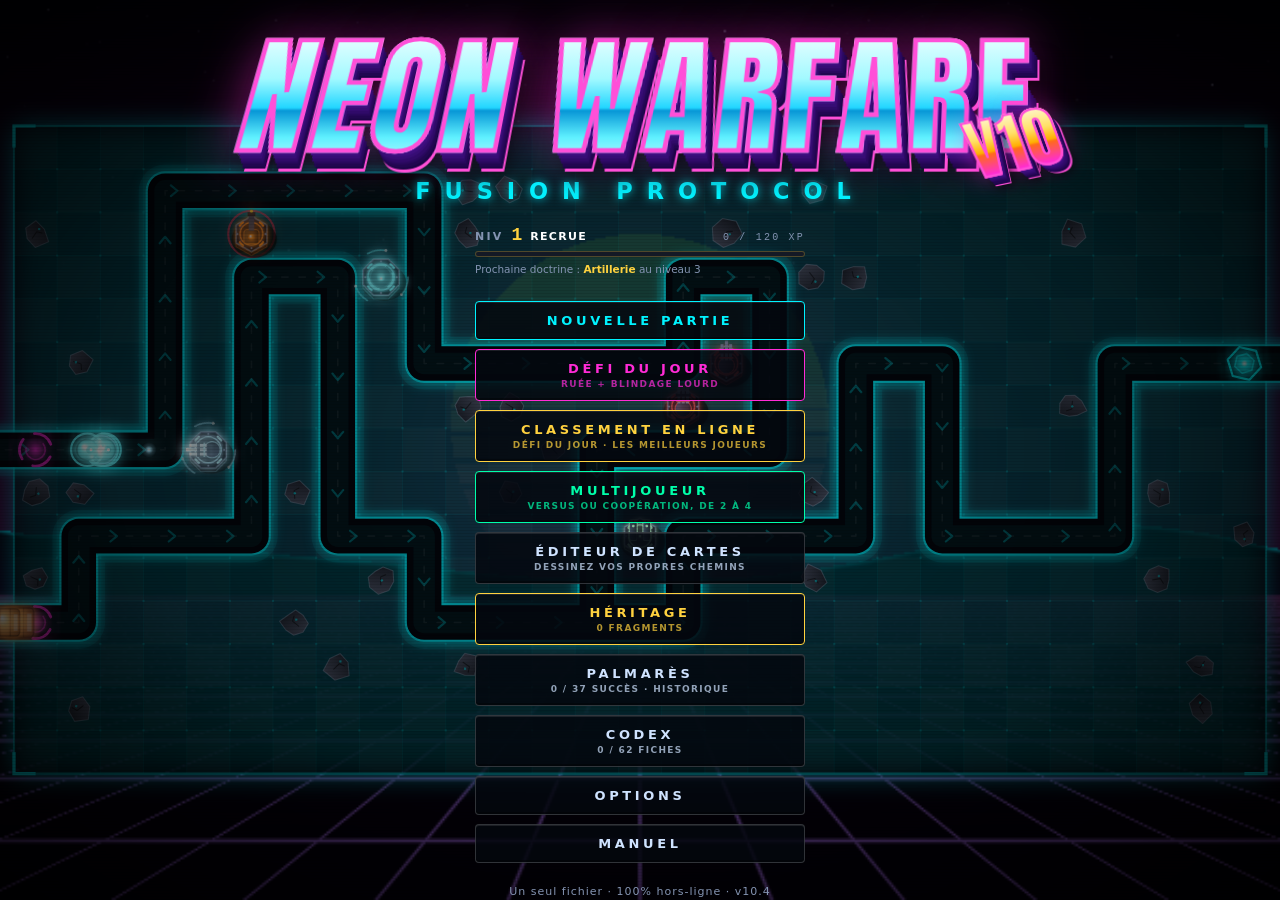
==== commit 318ce45d: "README et code : exemples sans prénom (NEON-ZAP42, laser) Co-Authored-By: Claude Opus 5.5 <noreply@a" ====
--- a/neon-warfare.html
+++ b/neon-warfare.html
@@ -6542,7 +6542,7 @@
   parse(c) {
     const raw = String(c || '').trim(), m = /^([0-9A-Z]+)-([PL])(?:-([RSHC]))?(?:-([CRS]))?$/i.exec(raw.toUpperCase());
     if (!raw) return null;
-    // graine libre : un nombre tel quel, ou n'importe quel mot / phrase (« neon », « timg 2026 »…)
+    // graine libre : un nombre tel quel, ou n'importe quel mot / phrase (« neon », « laser 2026 »…)
     if (!m) return { seed: /^\d{1,9}$/.test(raw) ? +raw : hashStr(raw.toLowerCase()) | 0, portrait: null, diff: null, gm: null, free: raw };
     const diffs = { R: 'recrue', S: 'standard', H: 'hardcore', C: 'cauchemar' }, gms = { C: 'chaos', R: 'rush', S: 'sandbox' };
     return { seed: parseInt(m[1], 36) | 0, portrait: m[2] === 'P', diff: diffs[m[3]] || null, gm: gms[m[4]] || 'classic' };
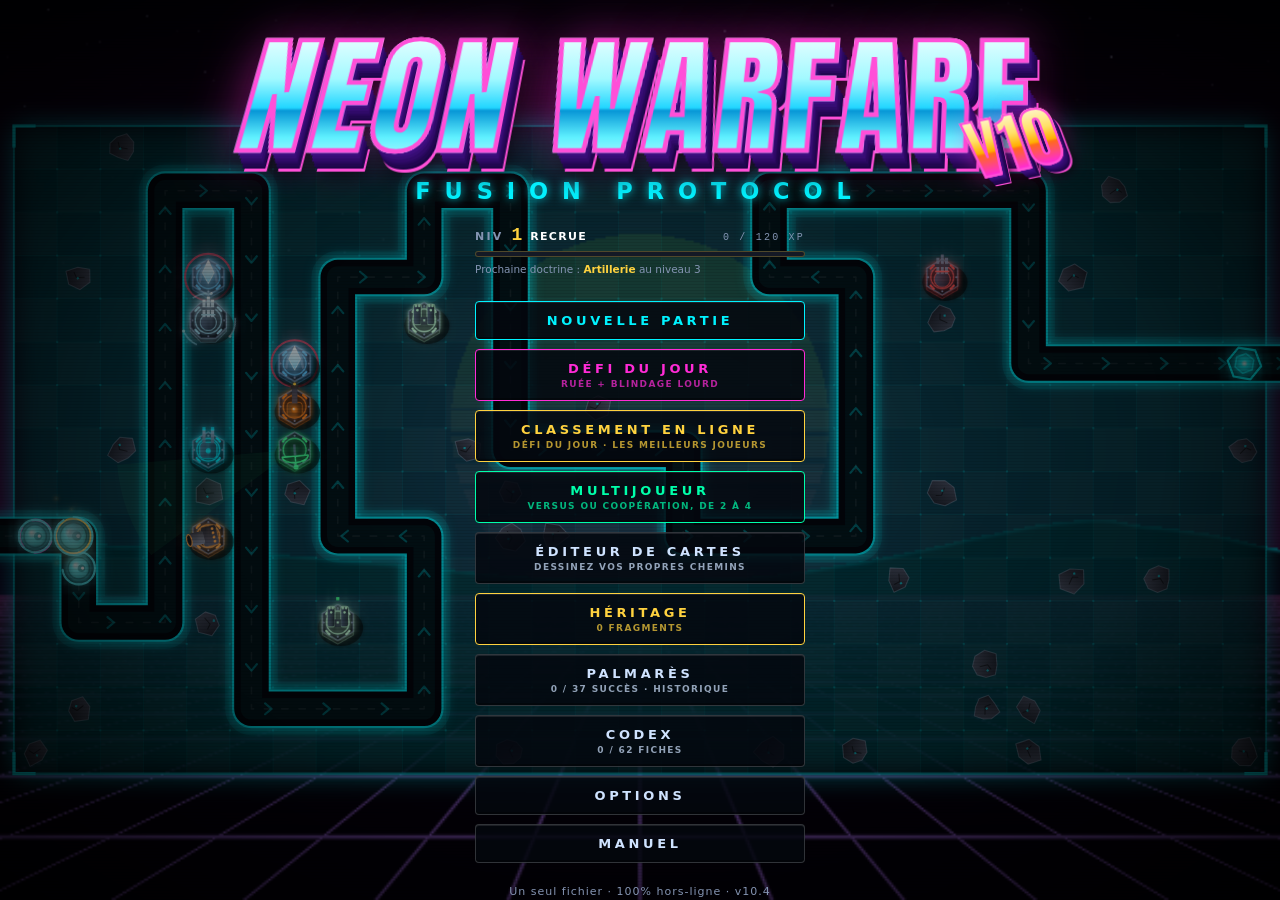
==== commit 535cf819: "Exemples : surnom timg Co-Authored-By: Claude Opus 5.5 <noreply@anthropic.com>" ====
--- a/neon-warfare.html
+++ b/neon-warfare.html
@@ -6542,7 +6542,7 @@
   parse(c) {
     const raw = String(c || '').trim(), m = /^([0-9A-Z]+)-([PL])(?:-([RSHC]))?(?:-([CRS]))?$/i.exec(raw.toUpperCase());
     if (!raw) return null;
-    // graine libre : un nombre tel quel, ou n'importe quel mot / phrase (« neon », « laser 2026 »…)
+    // graine libre : un nombre tel quel, ou n'importe quel mot / phrase (« neon », « timg 2026 »…)
     if (!m) return { seed: /^\d{1,9}$/.test(raw) ? +raw : hashStr(raw.toLowerCase()) | 0, portrait: null, diff: null, gm: null, free: raw };
     const diffs = { R: 'recrue', S: 'standard', H: 'hardcore', C: 'cauchemar' }, gms = { C: 'chaos', R: 'rush', S: 'sandbox' };
     return { seed: parseInt(m[1], 36) | 0, portrait: m[2] === 'P', diff: diffs[m[3]] || null, gm: gms[m[4]] || 'classic' };
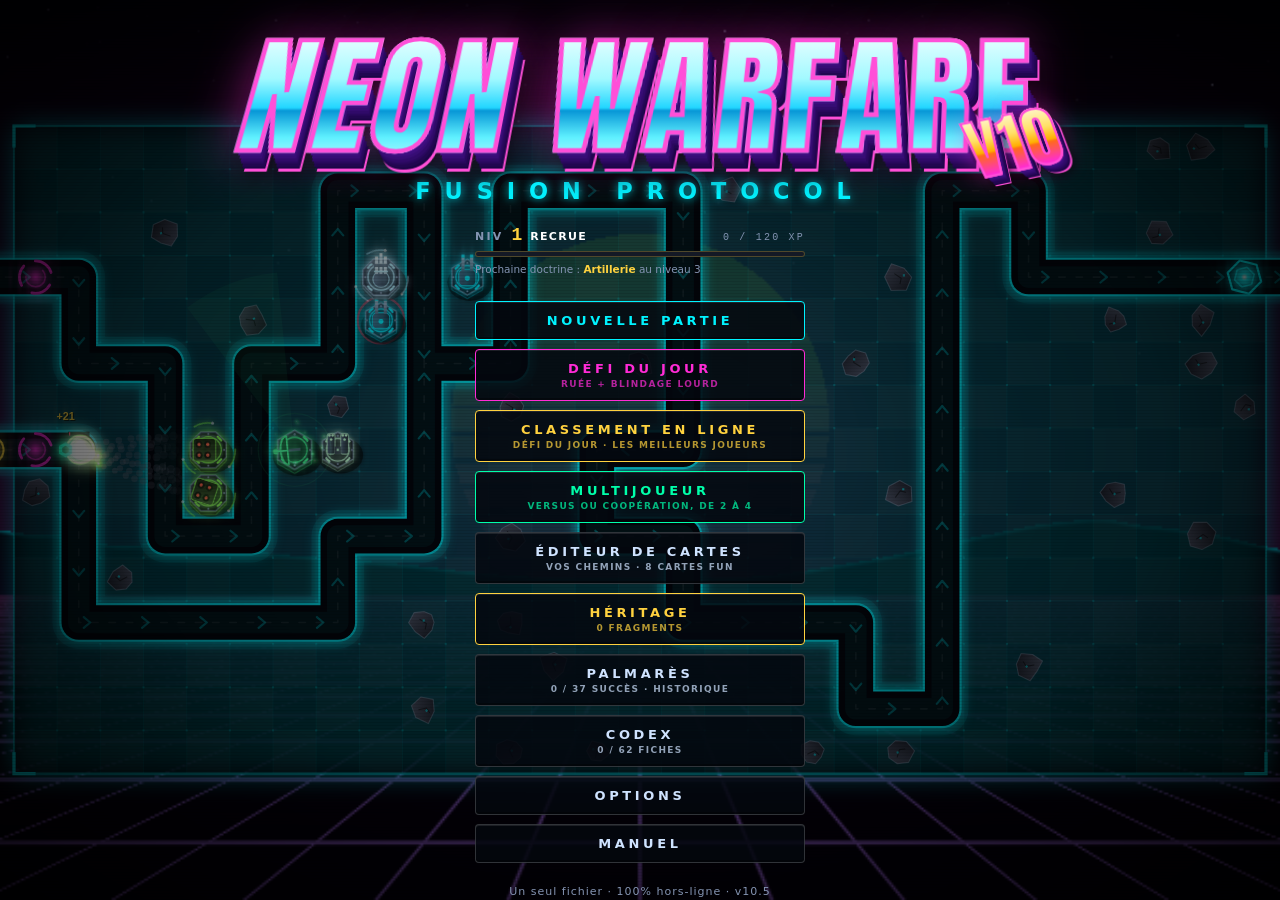
==== commit 5c988183: "Version 10.5 : 8 cartes fun (onglet ★ FUN de l'éditeur, aussi dans le salon multijoueur) Co-Authored" ====
--- a/neon-warfare.html
+++ b/neon-warfare.html
@@ -780,7 +780,7 @@
 .ed-it{display:flex;align-items:center;gap:7px;padding:6px 8px;border:1px solid rgba(255,255,255,.1);border-radius:6px;background:rgba(255,255,255,.03);min-width:0}
 .ed-it canvas{width:58px;height:30px;flex:0 0 auto;border-radius:3px}
 .ed-it b{flex:1 1 auto;min-width:0;overflow:hidden;text-overflow:ellipsis;white-space:nowrap;font-size:12px}
-.ed-it b small{display:block;font-size:10px;color:var(--dim);font-weight:400}
+.ed-it b small{display:block;font-size:10px;color:var(--dim);font-weight:400;white-space:normal;display:-webkit-box;-webkit-line-clamp:2;-webkit-box-orient:vertical;overflow:hidden}
 .ed-it .btn{padding:5px 7px;font-size:10px;letter-spacing:1px}
 .mapchip{display:inline-flex;align-items:center;gap:8px;padding:5px 6px 5px 10px;border:1px solid var(--sec);border-radius:6px;font-size:12px;color:var(--txt);max-width:100%}
 .mapchip b{color:var(--sec);overflow:hidden;text-overflow:ellipsis;white-space:nowrap;min-width:0}
@@ -1074,7 +1074,7 @@
    ===================================================================== */
 
 /* ============================== UTILS ============================== */
-const VERSION = '10.4';
+const VERSION = '10.5';
 const TILE = 40;
 const TICK_MS = 1000 / 60;
 const TAU = Math.PI * 2;
@@ -8233,6 +8233,7 @@
 const CMaps = {
   MAX: 24, MIN: 20,
   list() { return Store.data.maps || (Store.data.maps = []); },
+  all() { const L = this.list(); return L.concat(FunMaps.list().filter(f => !L.some(m => m.n === f.n))); },
   // code de partage : les débris y sont notés par leur position (r), plus court que la grille entière
   code(m) {
     const r = []; for (let i = 0; i < m.c.length; i++) if (m.c[i] === '2') r.push(i);
@@ -8282,6 +8283,60 @@
       for (let i = 0; i + 1 < f.length; i += 2) x[i ? 'lineTo' : 'moveTo']((f[i] + .5) * T, (f[i + 1] + .5) * T);
       x.stroke();
     });
+  }
+};
+
+/* Cartes fun : livrées avec le jeu, construites ici à partir de points de passage (segments droits, ou en escalier
+   quand deux points sont en diagonale). Elles passent par le même contrôle que les cartes des joueurs. */
+const FunMaps = {
+  line(pts) {
+    const T = [pts[0].slice()];
+    for (let i = 1; i < pts.length; i++) {
+      const [tx, ty] = pts[i]; let [x, y] = T[T.length - 1], h = true;
+      while (x !== tx || y !== ty) {
+        const dx = Math.sign(tx - x), dy = Math.sign(ty - y);
+        if (dx && dy) { if (h) x += dx; else y += dy; h = !h; } else if (dx) x += dx; else y += dy;
+        T.push([x, y]);
+      }
+    }
+    return T;
+  },
+  // n : nom, d : description, main : points du chemin principal, br : points des entrées en plus (le dernier est la
+  // case du chemin principal où elles le rejoignent), rock(x, y) : où poser des débris
+  mk(n, d, main, br = [], rock = null) {
+    const C = MapGen.C, R = MapGen.R, M = this.line(main), key = t => t[1] * C + t[0];
+    const idx = new Map(M.map((t, i) => [key(t), i])), p = [M.flat()], used = new Set(M.map(key));
+    for (const b of br) {
+      const T = this.line(b), k = T.findIndex(t => idx.has(key(t)));
+      T.slice(0, k).forEach(t => used.add(key(t)));
+      p.push(T.slice(0, k).concat(M.slice(idx.get(key(T[k])))).flat());
+    }
+    let c = '';
+    for (let y = 0; y < R; y++) for (let x = 0; x < C; x++) c += rock && !used.has(y * C + x) && rock(x, y) ? '2' : '0';
+    return { n, d, C, R, c, p };
+  },
+  _L: null,
+  list() {
+    if (this._L) return this._L;
+    const stairs = [[0, 0]]; for (let x = 0, y = 0; y < 14;) { x += 2; stairs.push([x, y]); y++; stairs.push([x, y]); }
+    const L = [
+      this.mk('Serpent géant', 'Le chemin le plus long possible : de la place pour des tourelles partout, et le plaisir de tout raser.',
+        [[0, 1], [27, 1], [27, 3], [1, 3], [1, 5], [27, 5], [27, 7], [1, 7], [1, 9], [27, 9], [27, 11], [1, 11], [1, 13], [28, 13]]),
+      this.mk('Ligne droite', '29 cases, aucun détour : les ennemis foncent droit sur le noyau. Pour les nerfs d’acier.',
+        [[0, 7], [28, 7]]),
+      this.mk('Trident', 'Trois entrées qui se rejoignent au même point : tout se joue sur un seul carrefour.',
+        [[0, 7], [28, 7]], [[[0, 1], [10, 1], [10, 7]], [[0, 13], [10, 13], [10, 7]]]),
+      this.mk('Face-à-face', 'Deux vagues arrivent de chaque côté, se croisent au centre et plongent ensemble vers le noyau.',
+        [[0, 4], [14, 4], [14, 14]], [[[28, 4], [14, 4]]]),
+      this.mk('Escalier', 'D’un coin à l’autre, marche après marche : chaque tourelle couvre plusieurs paliers.', stairs),
+      this.mk('Créneaux', 'Le chemin monte et descend comme les remparts d’un château : idéal pour les tirs de zone.',
+        [[0, 3], [3, 3], [3, 11], [7, 11], [7, 3], [11, 3], [11, 11], [15, 11], [15, 3], [19, 3], [19, 11], [23, 11], [23, 3], [27, 3], [27, 11], [28, 11]]),
+      this.mk('Cœur néon', 'Les ennemis font le tour d’un grand cœur avant d’atteindre le noyau. Déclarez votre flamme.',
+        [[14, 14], [14, 12], [8, 6], [8, 3], [10, 1], [12, 1], [14, 3], [16, 1], [18, 1], [20, 3], [20, 6], [16, 10], [16, 14]]),
+      this.mk('La casse', 'La carte est couverte de débris : recyclez-les pour faire de la place avant d’être débordé.',
+        [[0, 2], [24, 2], [24, 12], [0, 12]], [], (x, y) => (x + y) % 2 === 0 || (x % 5 === 2 && y % 4 === 0))
+    ];
+    return (this._L = L.filter(m => CMaps.check(m)));
   }
 };
 
@@ -8408,11 +8463,14 @@
   },
   list() {
     const L = CMaps.list(), box = $('ed-list'), tabs = $('ed-tabs');
-    tabs.hidden = !Online.on();
-    tabs.innerHTML = `<button data-k="mine" class="${this.tab !== 'com' ? 'on' : ''}">MES CARTES · ${L.length} / ${CMaps.MAX}</button><button data-k="com" class="${this.tab === 'com' ? 'on' : ''}">COMMUNAUTÉ</button>`;
+    if (this.tab === 'com' && !Online.on()) this.tab = 'mine';
+    const tab = this.tab || 'mine';
+    tabs.hidden = false; $('ed-lh').hidden = true;
+    tabs.innerHTML = `<button data-k="mine" class="${tab === 'mine' ? 'on' : ''}">MES CARTES · ${L.length} / ${CMaps.MAX}</button><button data-k="fun" class="${tab === 'fun' ? 'on' : ''}">★ FUN</button>` +
+      (Online.on() ? `<button data-k="com" class="${tab === 'com' ? 'on' : ''}">COMMUNAUTÉ</button>` : '');
     tabs.querySelectorAll('button').forEach(b => b.onclick = () => { this.tab = b.dataset.k; Sfx.play('ui'); this.list(); });
-    if (this.tab === 'com' && Online.on()) { this.community(); return; }
-    $('ed-lh').textContent = `MES CARTES · ${L.length} / ${CMaps.MAX}`; $('ed-lh').hidden = Online.on();
+    if (tab === 'com') { this.community(); return; }
+    if (tab === 'fun') { this.gallery(FunMaps.list().map(m => ({ m, a: m.d }))); return; }
     if (!L.length) { box.innerHTML = '<div class="note" style="padding:6px 0">Aucune carte enregistrée pour l\'instant.</div>'; return; }
     const esc = s => String(s).replace(/[<>&"]/g, c => ({ '<': '&lt;', '>': '&gt;', '&': '&amp;', '"': '&quot;' })[c]);
     box.innerHTML = L.map((m, i) => `<div class="ed-it"><canvas></canvas><b title="${esc(m.n)}">${esc(m.n)}</b>
@@ -8437,13 +8495,18 @@
     try { L = await Online.mapsTop(); } catch (e) { if (this.tab === 'com') box.innerHTML = '<div class="note" style="padding:6px 0">Galerie inaccessible : pas de connexion, ou pas encore activée sur le serveur.</div>'; return; }
     if (this.tab !== 'com' || !UI.stack.includes('ov-edit')) return;
     if (!L.length) { box.innerHTML = '<div class="note" style="padding:6px 0">Aucune carte publiée pour l' + String.fromCharCode(39) + 'instant : partagez la vôtre avec le bouton ⇪ de Mes cartes.</div>'; return; }
-    box.innerHTML = L.map((x, i) => `<div class="ed-it"><canvas></canvas><b title="${esc(x.m.n)} — par ${esc(x.a)}">${esc(x.m.n)}<small>par ${esc(x.a)}</small></b>
+    this.gallery(L.map(x => ({ m: x.m, a: 'par ' + x.a })));
+  },
+  // liste de cartes à jouer ou à copier dans Mes cartes ; a : la ligne sous le nom (auteur ou description)
+  gallery(L) {
+    const box = $('ed-list'), esc = s => String(s).replace(/[<>&"]/g, c => ({ '<': '&lt;', '>': '&gt;', '&': '&amp;', '"': '&quot;' })[c]);
+    box.innerHTML = L.map((x, i) => `<div class="ed-it"><canvas></canvas><b title="${esc(x.m.n)} — ${esc(x.a)}">${esc(x.m.n)}<small>${esc(x.a)}</small></b>
       <button class="btn prim" data-i="${i}" data-a="p">JOUER</button><button class="btn" data-i="${i}" data-a="c" title="Copier dans Mes cartes, pour la modifier">＋</button></div>`).join('');
     box.querySelectorAll('canvas').forEach((cv, i) => CMaps.thumb(cv, L[i].m));
     box.querySelectorAll('button').forEach(b => b.onclick = () => {
       const x = L[+b.dataset.i]; if (!x) return;
       if (b.dataset.a === 'p') this.launch(x.m);
-      else { const m = Object.assign({}, x.m, { n: x.m.n.slice(0, 24) }); CMaps.save(m); Sfx.play('coin'); UI.toast('Carte copiée', `« ${esc(m.n)} » est dans Mes cartes.`, '#39ff88', 3); }
+      else { const m = { n: x.m.n.slice(0, 24), C: x.m.C, R: x.m.R, c: x.m.c, p: x.m.p }; CMaps.save(m); Sfx.play('coin'); UI.toast('Carte copiée', `« ${esc(m.n)} » est dans Mes cartes.`, '#39ff88', 3); }
     });
   },
   // la carte en cours, si elle est jouable (sinon le message d'erreur s'affiche)
@@ -9102,6 +9165,8 @@
 ];
 /* nouveautés affichées une fois, au premier lancement d'une nouvelle version (les plus récentes d'abord) */
 const CHANGELOG = [
+  { v: '10.5', d: ['8 cartes fun livrées avec le jeu, dans l\'onglet ★ FUN de l\'éditeur de cartes : Serpent géant, Ligne droite, Trident, Face-à-face, Escalier, Créneaux, Cœur néon et La casse.',
+    'Jouables en solo comme en multijoueur (l\'hôte peut les choisir dans le salon), et copiables dans Mes cartes pour les retoucher.'] },
   { v: '10.4', d: ['Refonte du son « Néon 10 » : chaque effet a plusieurs couches (claquement, corps, grave), une réverbération courte façon années 80 et de petites variations pour ne jamais lasser.',
     'Son en stéréo : tirs, explosions et éliminations viennent de gauche ou de droite selon leur position sur la carte.',
     'Le son s\'étouffe quand une fenêtre recouvre la partie, la musique s\'efface un instant sur les gros événements (boss, frappe nucléaire, fuite), et les sons importants ne sont jamais couverts par les tirs.',
@@ -10080,7 +10145,7 @@
     if (Online.on()) list.push([`CLASSEMENT EN LIGNE<small>défi du jour · les meilleurs joueurs</small>`, 'gold', () => Online.open()]);
     list.push([`MULTIJOUEUR<small>versus ou coopération, de 2 à 4</small>`, 'nano', () => this.openMP()]);
     const nm = CMaps.list().length;
-    list.push([`ÉDITEUR DE CARTES<small>${nm ? nm + ' carte' + (nm > 1 ? 's' : '') + ' perso' : 'dessinez vos propres chemins'}</small>`, '', () => Editor.open()]);
+    list.push([`ÉDITEUR DE CARTES<small>${nm ? nm + ' carte' + (nm > 1 ? 's' : '') + ' perso · ' : 'vos chemins · '}${FunMaps.list().length} cartes fun</small>`, '', () => Editor.open()]);
     list.push([`HÉRITAGE<small>${Store.data.meta.frags} fragments</small>`, 'gold', () => this.openMeta()]);
     list.push([`PALMARÈS<small>${Object.keys(Store.data.ach).filter(k => ACH[k]).length} / ${Object.keys(ACH).length} succès · historique</small>`, '', () => this.openAch()]);
     const cx = Codex.progress();
@@ -10558,7 +10623,7 @@
         <div class="lbl-s" style="margin:12px 0 6px">MENACE</div>
         <div class="seg" id="mp-diff">${Object.keys(DIFFS).map(k => `<button data-d="${k}" class="${MP.diff === k ? 'on' : ''}" style="--tc:${DIFFS[k].color}">${DIFFS[k].name.toUpperCase()}</button>`).join('')}</div>
         <div class="lbl-s" style="margin:12px 0 6px">CARTE ${host ? '<span style="opacity:.6">(vos cartes perso, faites dans l\'éditeur)</span>' : ''}</div>
-        <div class="seg mp-maps" id="mp-map">${host ? [null, ...CMaps.list()].map((m, i) => `<button data-i="${i - 1}" class="${(MP.cmap ? MP.cmap.n : null) === (m ? m.n : null) ? 'on' : ''}">${m ? esc(m.n).toUpperCase() : 'ALÉATOIRE'}</button>`).join('')
+        <div class="seg mp-maps" id="mp-map">${host ? [null, ...CMaps.all()].map((m, i) => `<button data-i="${i - 1}" class="${(MP.cmap ? MP.cmap.n : null) === (m ? m.n : null) ? 'on' : ''}">${m ? esc(m.n).toUpperCase() : 'ALÉATOIRE'}</button>`).join('')
           : `<button class="on">${MP.mapName ? 'CARTE PERSO · ' + esc(MP.mapName).toUpperCase() : 'ALÉATOIRE'}</button>`}</div>
         <div class="lbl-s" style="margin:12px 0 6px">VOTRE DOCTRINE <span style="opacity:.6">(en coopération, les doctrines de tous les joueurs s'additionnent ; une doctrine en double ne compte qu'une fois)</span></div>
         <div class="docs" id="mp-docs">${Object.keys(DOCTRINES).filter(k => DOCTRINES[k].lvl <= Store.data.cmd.lvl).map(k => `<button class="doc${MP.myDoc() === k ? ' on' : ''}" data-k="${k}" title="${esc(DOCTRINES[k].d)}"><i>${TXT(DOCTRINES[k].i)}</i>${DOCTRINES[k].n}</button>`).join('')}</div>
@@ -10570,7 +10635,7 @@
         </div>`;
       B.querySelectorAll('.mp-mode').forEach(b => b.onclick = () => { if (!host) return; Sfx.play('ui'); MP.setMode(b.dataset.m); });
       B.querySelectorAll('#mp-diff button').forEach(b => b.onclick = () => { if (!host) return; Sfx.play('ui'); MP.setDiff(b.dataset.d); });
-      if (host) B.querySelectorAll('#mp-map button').forEach(b => b.onclick = () => { Sfx.play('ui'); MP.setMap(CMaps.list()[+b.dataset.i]); });
+      if (host) B.querySelectorAll('#mp-map button').forEach(b => b.onclick = () => { Sfx.play('ui'); MP.setMap(CMaps.all()[+b.dataset.i]); });
       B.querySelectorAll('#mp-docs button').forEach(b => b.onclick = () => { Store.data.doctrine = b.dataset.k; Store.save(); Sfx.play('ui'); MP.sendMe(); this.renderMP(); });
       $('mp-quit').onclick = () => MP.leave();
       if (host) $('mp-go').onclick = () => MP.launch(); else $('mp-ready').onclick = () => { Sfx.play('ui'); MP.toggleReady(); };
